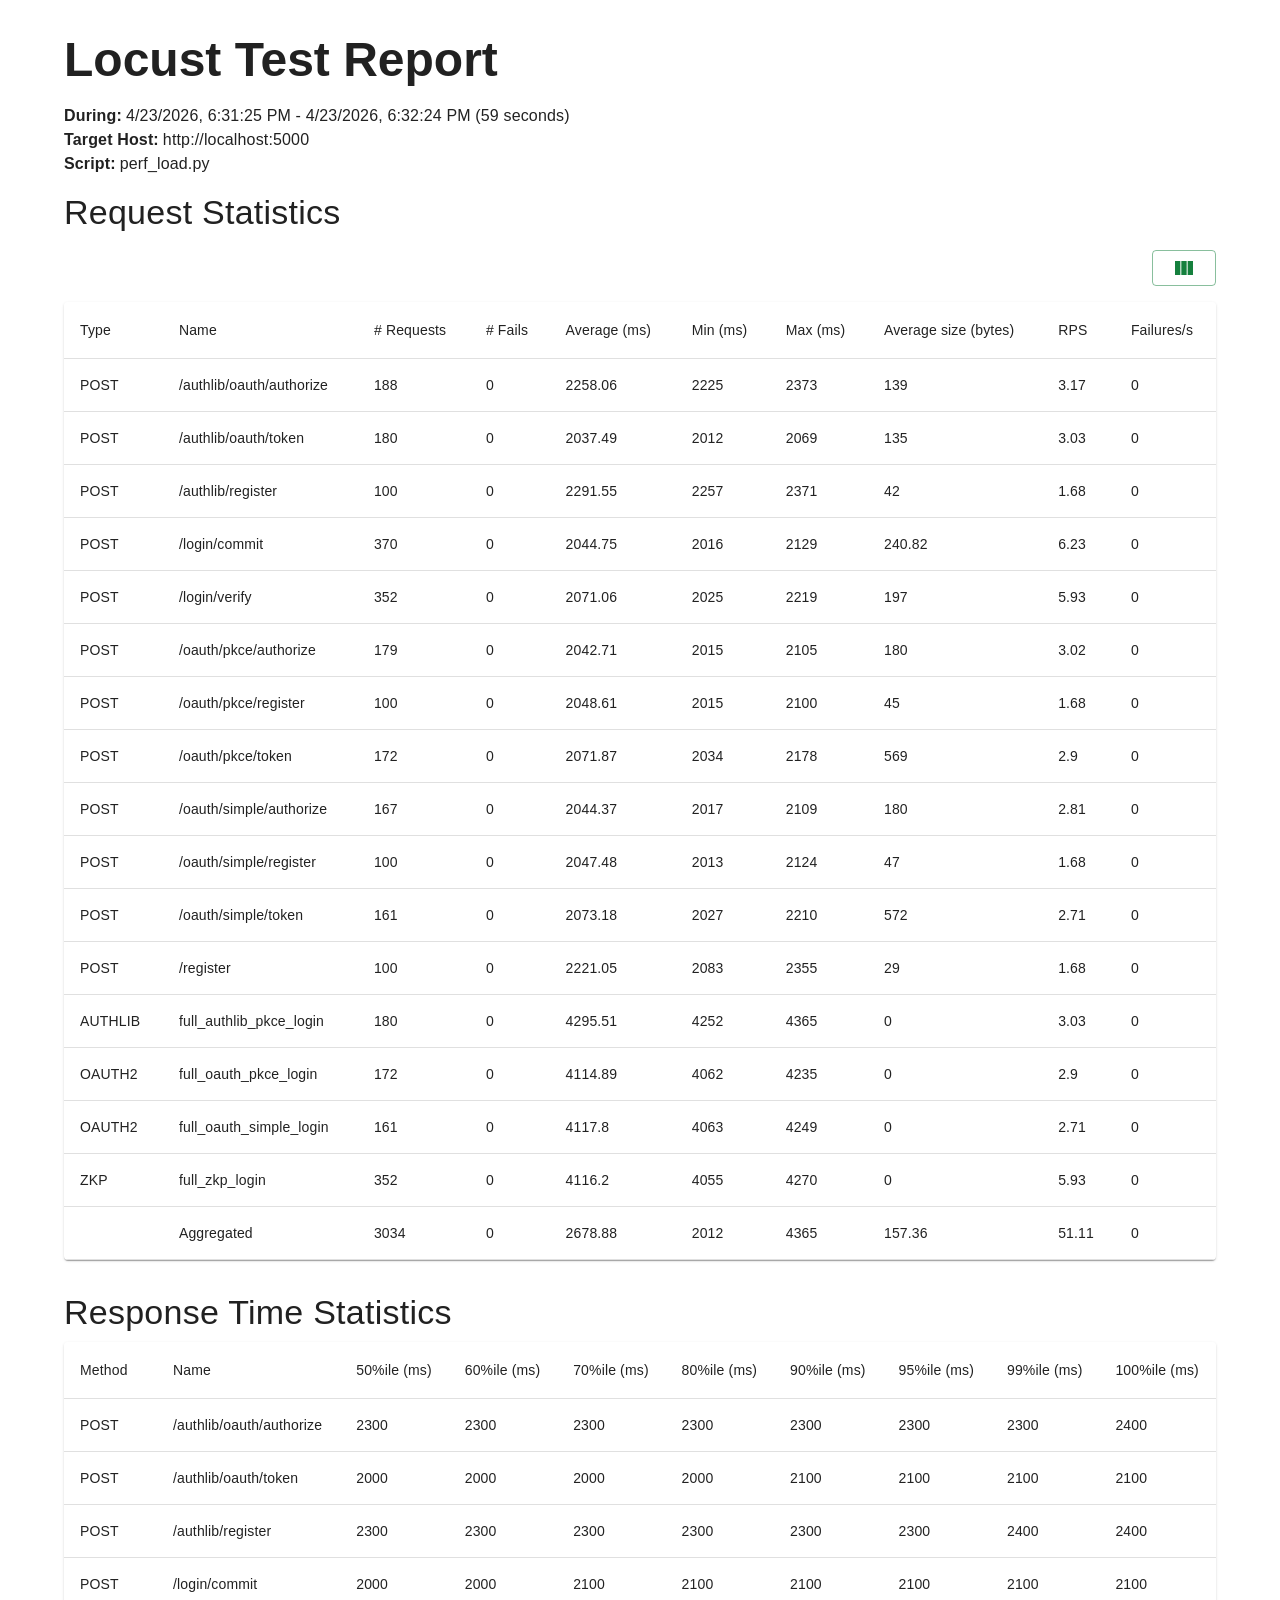
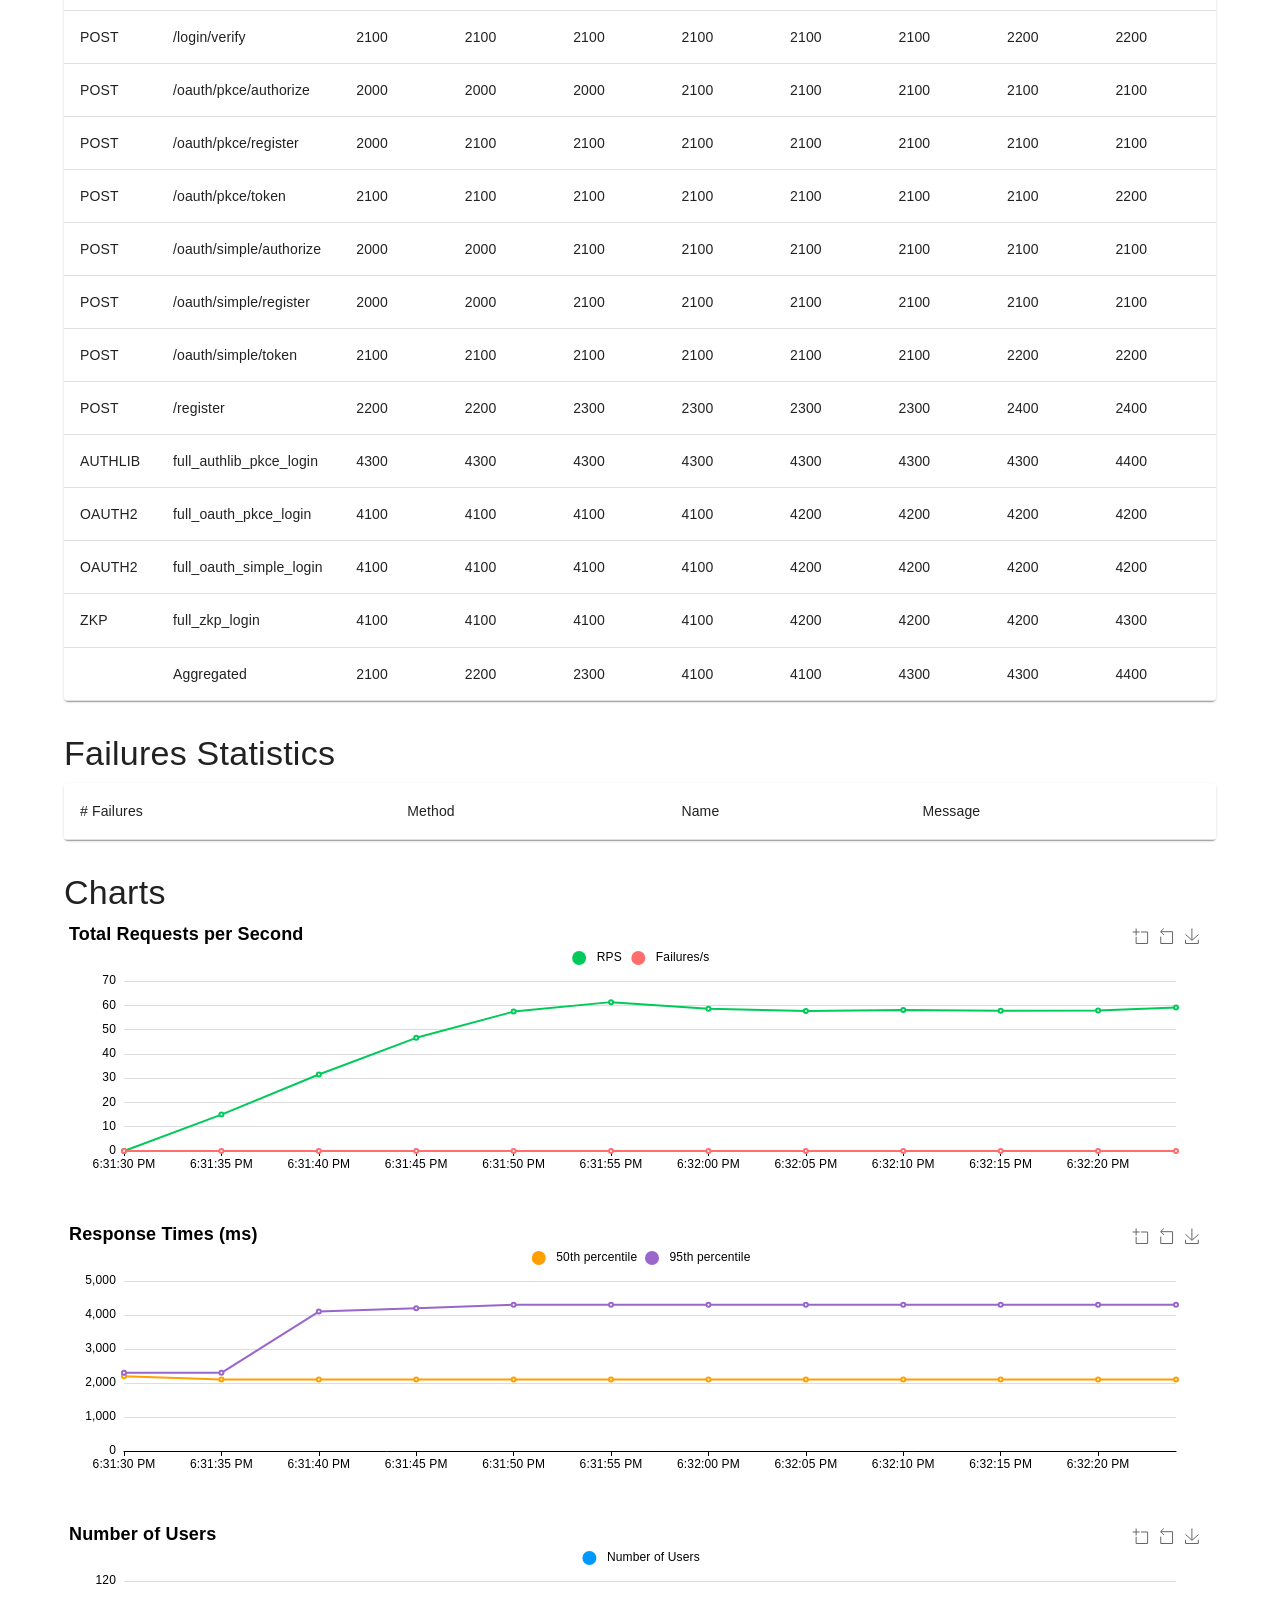
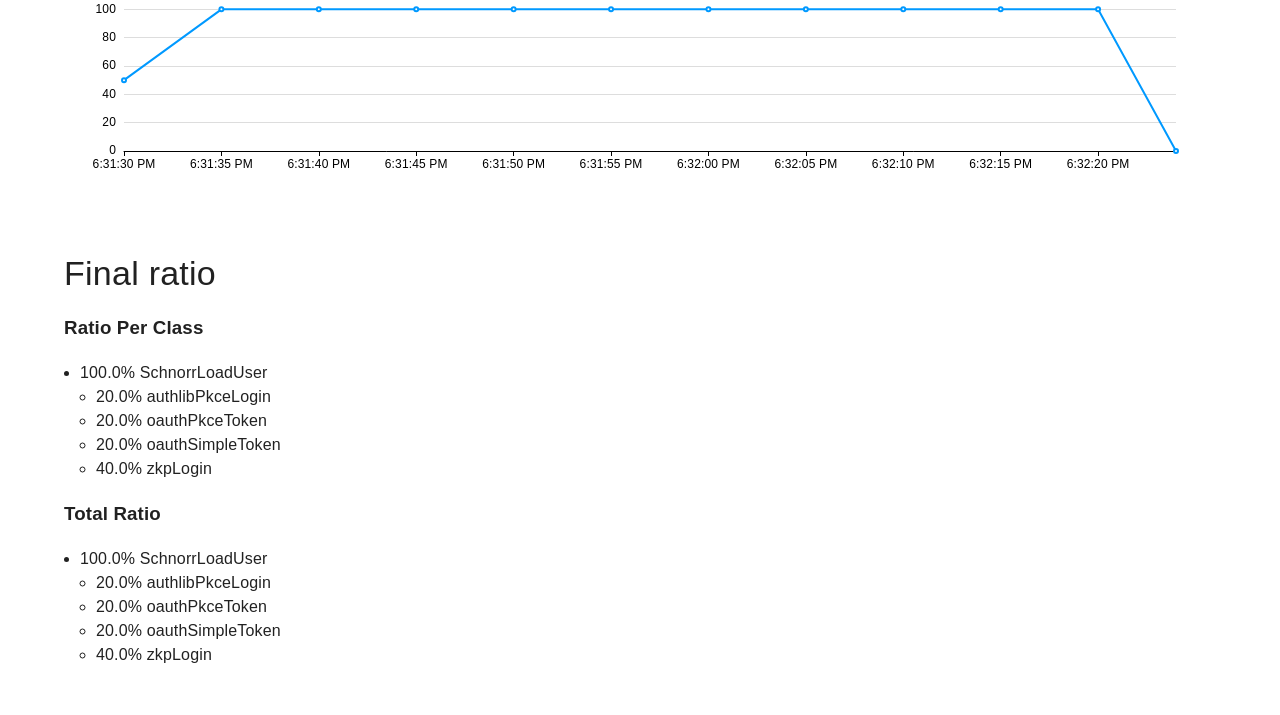
==== locust_report.html @ ce1e46da "Add perf report, tests, and server updates Add Locust HTML report and benchmarking script (locust_re" ====
<!DOCTYPE html>
<html lang="en">
  
  <head>
    <meta charset="utf-8" />
    <link rel="shortcut icon" href="../../assets/favicon-light.png" media="(prefers-color-scheme: light)">
    <link rel="shortcut icon" href="../../assets/favicon-dark.png" media="(prefers-color-scheme: dark)">
    <meta name="viewport" content="width=device-width, initial-scale=1" />
    <meta name="theme-color" content="#000000" />

    <title>Locust</title>
    <script type="module" crossorigin>var e=Object.create,t=Object.defineProperty,n=Object.getOwnPropertyDescriptor,r=Object.getOwnPropertyNames,i=Object.getPrototypeOf,o=Object.prototype.hasOwnProperty,a=(e,t)=>()=>(t||e((t={exports:{}}).exports,t),t.exports),s=(e,n)=>{let r={};for(var i in e)t(r,i,{get:e[i],enumerable:!0});return n||t(r,Symbol.toStringTag,{value:"Module"}),r},l=(a,s,l)=>(l=null!=a?e(i(a)):{},((e,i,a,s)=>{if(i&&"object"==typeof i||"function"==typeof i)for(var l,u=r(i),c=0,d=u.length;c<d;c++)l=u[c],o.call(e,l)||l===a||t(e,l,{get:(e=>i[e]).bind(null,l),enumerable:!(s=n(i,l))||s.enumerable});return e})(!s&&a&&a.__esModule?l:t(l,"default",{value:a,enumerable:!0}),a));!function(){const e=document.createElement("link").relList;if(!(e&&e.supports&&e.supports("modulepreload"))){for(const e of document.querySelectorAll('link[rel="modulepreload"]'))t(e);new MutationObserver(e=>{for(const n of e)if("childList"===n.type)for(const e of n.addedNodes)"LINK"===e.tagName&&"modulepreload"===e.rel&&t(e)}).observe(document,{childList:!0,subtree:!0})}function t(e){if(e.ep)return;e.ep=!0;const t=function(e){const t={};return e.integrity&&(t.integrity=e.integrity),e.referrerPolicy&&(t.referrerPolicy=e.referrerPolicy),"use-credentials"===e.crossOrigin?t.credentials="include":"anonymous"===e.crossOrigin?t.credentials="omit":t.credentials="same-origin",t}(e);fetch(e.href,t)}}();var u=a(e=>{function t(e,t){var n=e.length;e.push(t);e:for(;0<n;){var r=n-1>>>1,o=e[r];if(!(0<i(o,t)))break e;e[r]=t,e[n]=o,n=r}}function n(e){return 0===e.length?null:e[0]}function r(e){if(0===e.length)return null;var t=e[0],n=e.pop();if(n!==t){e[0]=n;e:for(var r=0,o=e.length,a=o>>>1;r<a;){var s=2*(r+1)-1,l=e[s],u=s+1,c=e[u];if(0>i(l,n))u<o&&0>i(c,l)?(e[r]=c,e[u]=n,r=u):(e[r]=l,e[s]=n,r=s);else{if(!(u<o&&0>i(c,n)))break e;e[r]=c,e[u]=n,r=u}}}return t}function i(e,t){var n=e.sortIndex-t.sortIndex;return 0!==n?n:e.id-t.id}if(e.unstable_now=void 0,"object"==typeof performance&&"function"==typeof performance.now){var o=performance;e.unstable_now=function(){return o.now()}}else{var a=Date,s=a.now();e.unstable_now=function(){return a.now()-s}}var l=[],u=[],c=1,d=null,h=3,p=!1,f=!1,g=!1,m=!1,y="function"==typeof setTimeout?setTimeout:null,v="function"==typeof clearTimeout?clearTimeout:null,x="undefined"!=typeof setImmediate?setImmediate:null;function b(e){for(var i=n(u);null!==i;){if(null===i.callback)r(u);else{if(!(i.startTime<=e))break;r(u),i.sortIndex=i.expirationTime,t(l,i)}i=n(u)}}function _(e){if(g=!1,b(e),!f)if(null!==n(l))f=!0,S||(S=!0,w());else{var t=n(u);null!==t&&D(_,t.startTime-e)}}var w,S=!1,k=-1,C=5,T=-1;function M(){return!!m||!(e.unstable_now()-T<C)}function I(){if(m=!1,S){var t=e.unstable_now();T=t;var i=!0;try{e:{f=!1,g&&(g=!1,v(k),k=-1),p=!0;var o=h;try{t:{for(b(t),d=n(l);null!==d&&!(d.expirationTime>t&&M());){var a=d.callback;if("function"==typeof a){d.callback=null,h=d.priorityLevel;var s=a(d.expirationTime<=t);if(t=e.unstable_now(),"function"==typeof s){d.callback=s,b(t),i=!0;break t}d===n(l)&&r(l),b(t)}else r(l);d=n(l)}if(null!==d)i=!0;else{var c=n(u);null!==c&&D(_,c.startTime-t),i=!1}}break e}finally{d=null,h=o,p=!1}i=void 0}}finally{i?w():S=!1}}}if("function"==typeof x)w=function(){x(I)};else if("undefined"!=typeof MessageChannel){var P=new MessageChannel,A=P.port2;P.port1.onmessage=I,w=function(){A.postMessage(null)}}else w=function(){y(I,0)};function D(t,n){k=y(function(){t(e.unstable_now())},n)}e.unstable_IdlePriority=5,e.unstable_ImmediatePriority=1,e.unstable_LowPriority=4,e.unstable_NormalPriority=3,e.unstable_Profiling=null,e.unstable_UserBlockingPriority=2,e.unstable_cancelCallback=function(e){e.callback=null},e.unstable_forceFrameRate=function(e){0>e||125<e?console.error("forceFrameRate takes a positive int between 0 and 125, forcing frame rates higher than 125 fps is not supported"):C=0<e?Math.floor(1e3/e):5},e.unstable_getCurrentPriorityLevel=function(){return h},e.unstable_next=function(e){switch(h){case 1:case 2:case 3:var t=3;break;default:t=h}var n=h;h=t;try{return e()}finally{h=n}},e.unstable_requestPaint=function(){m=!0},e.unstable_runWithPriority=function(e,t){switch(e){case 1:case 2:case 3:case 4:case 5:break;default:e=3}var n=h;h=e;try{return t()}finally{h=n}},e.unstable_scheduleCallback=function(r,i,o){var a=e.unstable_now();switch("object"==typeof o&&null!==o?o="number"==typeof(o=o.delay)&&0<o?a+o:a:o=a,r){case 1:var s=-1;break;case 2:s=250;break;case 5:s=1073741823;break;case 4:s=1e4;break;default:s=5e3}return r={id:c++,callback:i,priorityLevel:r,startTime:o,expirationTime:s=o+s,sortIndex:-1},o>a?(r.sortIndex=o,t(u,r),null===n(l)&&r===n(u)&&(g?(v(k),k=-1):g=!0,D(_,o-a))):(r.sortIndex=s,t(l,r),f||p||(f=!0,S||(S=!0,w()))),r},e.unstable_shouldYield=M,e.unstable_wrapCallback=function(e){var t=h;return function(){var n=h;h=t;try{return e.apply(this,arguments)}finally{h=n}}}}),c=a((e,t)=>{t.exports=u()}),d=a(e=>{var t=Symbol.for("react.transitional.element"),n=Symbol.for("react.portal"),r=Symbol.for("react.fragment"),i=Symbol.for("react.strict_mode"),o=Symbol.for("react.profiler"),a=Symbol.for("react.consumer"),s=Symbol.for("react.context"),l=Symbol.for("react.forward_ref"),u=Symbol.for("react.suspense"),c=Symbol.for("react.memo"),d=Symbol.for("react.lazy"),h=Symbol.for("react.activity"),p=Symbol.iterator;var f={isMounted:function(){return!1},enqueueForceUpdate:function(){},enqueueReplaceState:function(){},enqueueSetState:function(){}},g=Object.assign,m={};function y(e,t,n){this.props=e,this.context=t,this.refs=m,this.updater=n||f}function v(){}function x(e,t,n){this.props=e,this.context=t,this.refs=m,this.updater=n||f}y.prototype.isReactComponent={},y.prototype.setState=function(e,t){if("object"!=typeof e&&"function"!=typeof e&&null!=e)throw Error("takes an object of state variables to update or a function which returns an object of state variables.");this.updater.enqueueSetState(this,e,t,"setState")},y.prototype.forceUpdate=function(e){this.updater.enqueueForceUpdate(this,e,"forceUpdate")},v.prototype=y.prototype;var b=x.prototype=new v;b.constructor=x,g(b,y.prototype),b.isPureReactComponent=!0;var _=Array.isArray;function w(){}var S={H:null,A:null,T:null,S:null},k=Object.prototype.hasOwnProperty;function C(e,n,r){var i=r.ref;return{$$typeof:t,type:e,key:n,ref:void 0!==i?i:null,props:r}}function T(e){return"object"==typeof e&&null!==e&&e.$$typeof===t}var M=/\/+/g;function I(e,t){return"object"==typeof e&&null!==e&&null!=e.key?(n=""+e.key,r={"=":"=0",":":"=2"},"$"+n.replace(/[=:]/g,function(e){return r[e]})):t.toString(36);var n,r}function P(e,r,i,o,a){var s=typeof e;"undefined"!==s&&"boolean"!==s||(e=null);var l,u,c=!1;if(null===e)c=!0;else switch(s){case"bigint":case"string":case"number":c=!0;break;case"object":switch(e.$$typeof){case t:case n:c=!0;break;case d:return P((c=e._init)(e._payload),r,i,o,a)}}if(c)return a=a(e),c=""===o?"."+I(e,0):o,_(a)?(i="",null!=c&&(i=c.replace(M,"$&/")+"/"),P(a,r,i,"",function(e){return e})):null!=a&&(T(a)&&(l=a,u=i+(null==a.key||e&&e.key===a.key?"":(""+a.key).replace(M,"$&/")+"/")+c,a=C(l.type,u,l.props)),r.push(a)),1;c=0;var h,f=""===o?".":o+":";if(_(e))for(var g=0;g<e.length;g++)c+=P(o=e[g],r,i,s=f+I(o,g),a);else if("function"==typeof(g=null===(h=e)||"object"!=typeof h?null:"function"==typeof(h=p&&h[p]||h["@@iterator"])?h:null))for(e=g.call(e),g=0;!(o=e.next()).done;)c+=P(o=o.value,r,i,s=f+I(o,g++),a);else if("object"===s){if("function"==typeof e.then)return P(function(e){switch(e.status){case"fulfilled":return e.value;case"rejected":throw e.reason;default:switch("string"==typeof e.status?e.then(w,w):(e.status="pending",e.then(function(t){"pending"===e.status&&(e.status="fulfilled",e.value=t)},function(t){"pending"===e.status&&(e.status="rejected",e.reason=t)})),e.status){case"fulfilled":return e.value;case"rejected":throw e.reason}}throw e}(e),r,i,o,a);throw r=String(e),Error("Objects are not valid as a React child (found: "+("[object Object]"===r?"object with keys {"+Object.keys(e).join(", ")+"}":r)+"). If you meant to render a collection of children, use an array instead.")}return c}function A(e,t,n){if(null==e)return e;var r=[],i=0;return P(e,r,"","",function(e){return t.call(n,e,i++)}),r}function D(e){if(-1===e._status){var t=e._result;(t=t()).then(function(t){0!==e._status&&-1!==e._status||(e._status=1,e._result=t)},function(t){0!==e._status&&-1!==e._status||(e._status=2,e._result=t)}),-1===e._status&&(e._status=0,e._result=t)}if(1===e._status)return e._result.default;throw e._result}var E="function"==typeof reportError?reportError:function(e){if("object"==typeof window&&"function"==typeof window.ErrorEvent){var t=new window.ErrorEvent("error",{bubbles:!0,cancelable:!0,message:"object"==typeof e&&null!==e&&"string"==typeof e.message?String(e.message):String(e),error:e});if(!window.dispatchEvent(t))return}else if("object"==typeof process&&"function"==typeof process.emit)return void process.emit("uncaughtException",e);console.error(e)},O={map:A,forEach:function(e,t,n){A(e,function(){t.apply(this,arguments)},n)},count:function(e){var t=0;return A(e,function(){t++}),t},toArray:function(e){return A(e,function(e){return e})||[]},only:function(e){if(!T(e))throw Error("React.Children.only expected to receive a single React element child.");return e}};e.Activity=h,e.Children=O,e.Component=y,e.Fragment=r,e.Profiler=o,e.PureComponent=x,e.StrictMode=i,e.Suspense=u,e.__CLIENT_INTERNALS_DO_NOT_USE_OR_WARN_USERS_THEY_CANNOT_UPGRADE=S,e.__COMPILER_RUNTIME={__proto__:null,c:function(e){return S.H.useMemoCache(e)}},e.cache=function(e){return function(){return e.apply(null,arguments)}},e.cacheSignal=function(){return null},e.cloneElement=function(e,t,n){if(null==e)throw Error("The argument must be a React element, but you passed "+e+".");var r=g({},e.props),i=e.key;if(null!=t)for(o in void 0!==t.key&&(i=""+t.key),t)!k.call(t,o)||"key"===o||"__self"===o||"__source"===o||"ref"===o&&void 0===t.ref||(r[o]=t[o]);var o=arguments.length-2;if(1===o)r.children=n;else if(1<o){for(var a=Array(o),s=0;s<o;s++)a[s]=arguments[s+2];r.children=a}return C(e.type,i,r)},e.createContext=function(e){return(e={$$typeof:s,_currentValue:e,_currentValue2:e,_threadCount:0,Provider:null,Consumer:null}).Provider=e,e.Consumer={$$typeof:a,_context:e},e},e.createElement=function(e,t,n){var r,i={},o=null;if(null!=t)for(r in void 0!==t.key&&(o=""+t.key),t)k.call(t,r)&&"key"!==r&&"__self"!==r&&"__source"!==r&&(i[r]=t[r]);var a=arguments.length-2;if(1===a)i.children=n;else if(1<a){for(var s=Array(a),l=0;l<a;l++)s[l]=arguments[l+2];i.children=s}if(e&&e.defaultProps)for(r in a=e.defaultProps)void 0===i[r]&&(i[r]=a[r]);return C(e,o,i)},e.createRef=function(){return{current:null}},e.forwardRef=function(e){return{$$typeof:l,render:e}},e.isValidElement=T,e.lazy=function(e){return{$$typeof:d,_payload:{_status:-1,_result:e},_init:D}},e.memo=function(e,t){return{$$typeof:c,type:e,compare:void 0===t?null:t}},e.startTransition=function(e){var t=S.T,n={};S.T=n;try{var r=e(),i=S.S;null!==i&&i(n,r),"object"==typeof r&&null!==r&&"function"==typeof r.then&&r.then(w,E)}catch(o){E(o)}finally{null!==t&&null!==n.types&&(t.types=n.types),S.T=t}},e.unstable_useCacheRefresh=function(){return S.H.useCacheRefresh()},e.use=function(e){return S.H.use(e)},e.useActionState=function(e,t,n){return S.H.useActionState(e,t,n)},e.useCallback=function(e,t){return S.H.useCallback(e,t)},e.useContext=function(e){return S.H.useContext(e)},e.useDebugValue=function(){},e.useDeferredValue=function(e,t){return S.H.useDeferredValue(e,t)},e.useEffect=function(e,t){return S.H.useEffect(e,t)},e.useEffectEvent=function(e){return S.H.useEffectEvent(e)},e.useId=function(){return S.H.useId()},e.useImperativeHandle=function(e,t,n){return S.H.useImperativeHandle(e,t,n)},e.useInsertionEffect=function(e,t){return S.H.useInsertionEffect(e,t)},e.useLayoutEffect=function(e,t){return S.H.useLayoutEffect(e,t)},e.useMemo=function(e,t){return S.H.useMemo(e,t)},e.useOptimistic=function(e,t){return S.H.useOptimistic(e,t)},e.useReducer=function(e,t,n){return S.H.useReducer(e,t,n)},e.useRef=function(e){return S.H.useRef(e)},e.useState=function(e){return S.H.useState(e)},e.useSyncExternalStore=function(e,t,n){return S.H.useSyncExternalStore(e,t,n)},e.useTransition=function(){return S.H.useTransition()},e.version="19.2.3"}),h=a((e,t)=>{t.exports=d()}),p=a(e=>{var t=h();function n(e){var t="https://react.dev/errors/"+e;if(1<arguments.length){t+="?args[]="+encodeURIComponent(arguments[1]);for(var n=2;n<arguments.length;n++)t+="&args[]="+encodeURIComponent(arguments[n])}return"Minified React error #"+e+"; visit "+t+" for the full message or use the non-minified dev environment for full errors and additional helpful warnings."}function r(){}var i={d:{f:r,r:function(){throw Error(n(522))},D:r,C:r,L:r,m:r,X:r,S:r,M:r},p:0,findDOMNode:null},o=Symbol.for("react.portal");var a=t.__CLIENT_INTERNALS_DO_NOT_USE_OR_WARN_USERS_THEY_CANNOT_UPGRADE;function s(e,t){return"font"===e?"":"string"==typeof t?"use-credentials"===t?t:"":void 0}e.__DOM_INTERNALS_DO_NOT_USE_OR_WARN_USERS_THEY_CANNOT_UPGRADE=i,e.createPortal=function(e,t){var r=2<arguments.length&&void 0!==arguments[2]?arguments[2]:null;if(!t||1!==t.nodeType&&9!==t.nodeType&&11!==t.nodeType)throw Error(n(299));return function(e,t,n){var r=3<arguments.length&&void 0!==arguments[3]?arguments[3]:null;return{$$typeof:o,key:null==r?null:""+r,children:e,containerInfo:t,implementation:n}}(e,t,null,r)},e.flushSync=function(e){var t=a.T,n=i.p;try{if(a.T=null,i.p=2,e)return e()}finally{a.T=t,i.p=n,i.d.f()}},e.preconnect=function(e,t){"string"==typeof e&&(t?t="string"==typeof(t=t.crossOrigin)?"use-credentials"===t?t:"":void 0:t=null,i.d.C(e,t))},e.prefetchDNS=function(e){"string"==typeof e&&i.d.D(e)},e.preinit=function(e,t){if("string"==typeof e&&t&&"string"==typeof t.as){var n=t.as,r=s(n,t.crossOrigin),o="string"==typeof t.integrity?t.integrity:void 0,a="string"==typeof t.fetchPriority?t.fetchPriority:void 0;"style"===n?i.d.S(e,"string"==typeof t.precedence?t.precedence:void 0,{crossOrigin:r,integrity:o,fetchPriority:a}):"script"===n&&i.d.X(e,{crossOrigin:r,integrity:o,fetchPriority:a,nonce:"string"==typeof t.nonce?t.nonce:void 0})}},e.preinitModule=function(e,t){if("string"==typeof e)if("object"==typeof t&&null!==t){if(null==t.as||"script"===t.as){var n=s(t.as,t.crossOrigin);i.d.M(e,{crossOrigin:n,integrity:"string"==typeof t.integrity?t.integrity:void 0,nonce:"string"==typeof t.nonce?t.nonce:void 0})}}else t??i.d.M(e)},e.preload=function(e,t){if("string"==typeof e&&"object"==typeof t&&null!==t&&"string"==typeof t.as){var n=t.as,r=s(n,t.crossOrigin);i.d.L(e,n,{crossOrigin:r,integrity:"string"==typeof t.integrity?t.integrity:void 0,nonce:"string"==typeof t.nonce?t.nonce:void 0,type:"string"==typeof t.type?t.type:void 0,fetchPriority:"string"==typeof t.fetchPriority?t.fetchPriority:void 0,referrerPolicy:"string"==typeof t.referrerPolicy?t.referrerPolicy:void 0,imageSrcSet:"string"==typeof t.imageSrcSet?t.imageSrcSet:void 0,imageSizes:"string"==typeof t.imageSizes?t.imageSizes:void 0,media:"string"==typeof t.media?t.media:void 0})}},e.preloadModule=function(e,t){if("string"==typeof e)if(t){var n=s(t.as,t.crossOrigin);i.d.m(e,{as:"string"==typeof t.as&&"script"!==t.as?t.as:void 0,crossOrigin:n,integrity:"string"==typeof t.integrity?t.integrity:void 0})}else i.d.m(e)},e.requestFormReset=function(e){i.d.r(e)},e.unstable_batchedUpdates=function(e,t){return e(t)},e.useFormState=function(e,t,n){return a.H.useFormState(e,t,n)},e.useFormStatus=function(){return a.H.useHostTransitionStatus()},e.version="19.2.3"}),f=a((e,t)=>{!function e(){if("undefined"!=typeof __REACT_DEVTOOLS_GLOBAL_HOOK__&&"function"==typeof __REACT_DEVTOOLS_GLOBAL_HOOK__.checkDCE)try{__REACT_DEVTOOLS_GLOBAL_HOOK__.checkDCE(e)}catch(t){console.error(t)}}(),t.exports=p()}),g=a(e=>{var t=c(),n=h(),r=f();function i(e){var t="https://react.dev/errors/"+e;if(1<arguments.length){t+="?args[]="+encodeURIComponent(arguments[1]);for(var n=2;n<arguments.length;n++)t+="&args[]="+encodeURIComponent(arguments[n])}return"Minified React error #"+e+"; visit "+t+" for the full message or use the non-minified dev environment for full errors and additional helpful warnings."}function o(e){var t=e,n=e;if(e.alternate)for(;t.return;)t=t.return;else{e=t;do{!!(4098&(t=e).flags)&&(n=t.return),e=t.return}while(e)}return 3===t.tag?n:null}function a(e){if(13===e.tag){var t=e.memoizedState;if(null===t&&(null!==(e=e.alternate)&&(t=e.memoizedState)),null!==t)return t.dehydrated}return null}function s(e){if(31===e.tag){var t=e.memoizedState;if(null===t&&(null!==(e=e.alternate)&&(t=e.memoizedState)),null!==t)return t.dehydrated}return null}function l(e){if(o(e)!==e)throw Error(i(188))}function u(e){var t=e.tag;if(5===t||26===t||27===t||6===t)return e;for(e=e.child;null!==e;){if(null!==(t=u(e)))return t;e=e.sibling}return null}var d=Object.assign,p=Symbol.for("react.element"),g=Symbol.for("react.transitional.element"),m=Symbol.for("react.portal"),y=Symbol.for("react.fragment"),v=Symbol.for("react.strict_mode"),x=Symbol.for("react.profiler"),b=Symbol.for("react.consumer"),_=Symbol.for("react.context"),w=Symbol.for("react.forward_ref"),S=Symbol.for("react.suspense"),k=Symbol.for("react.suspense_list"),C=Symbol.for("react.memo"),T=Symbol.for("react.lazy"),M=Symbol.for("react.activity"),I=Symbol.for("react.memo_cache_sentinel"),P=Symbol.iterator;function A(e){return null===e||"object"!=typeof e?null:"function"==typeof(e=P&&e[P]||e["@@iterator"])?e:null}var D=Symbol.for("react.client.reference");function E(e){if(null==e)return null;if("function"==typeof e)return e.$$typeof===D?null:e.displayName||e.name||null;if("string"==typeof e)return e;switch(e){case y:return"Fragment";case x:return"Profiler";case v:return"StrictMode";case S:return"Suspense";case k:return"SuspenseList";case M:return"Activity"}if("object"==typeof e)switch(e.$$typeof){case m:return"Portal";case _:return e.displayName||"Context";case b:return(e._context.displayName||"Context")+".Consumer";case w:var t=e.render;return(e=e.displayName)||(e=""!==(e=t.displayName||t.name||"")?"ForwardRef("+e+")":"ForwardRef"),e;case C:return null!==(t=e.displayName||null)?t:E(e.type)||"Memo";case T:t=e._payload,e=e._init;try{return E(e(t))}catch(n){}}return null}var O=Array.isArray,R=n.__CLIENT_INTERNALS_DO_NOT_USE_OR_WARN_USERS_THEY_CANNOT_UPGRADE,L=r.__DOM_INTERNALS_DO_NOT_USE_OR_WARN_USERS_THEY_CANNOT_UPGRADE,z={pending:!1,data:null,method:null,action:null},N=[],B=-1;function F(e){return{current:e}}function $(e){0>B||(e.current=N[B],N[B]=null,B--)}function V(e,t){B++,N[B]=e.current,e.current=t}var H,W,j=F(null),G=F(null),U=F(null),X=F(null);function q(e,t){switch(V(U,t),V(G,e),V(j,null),t.nodeType){case 9:case 11:e=(e=t.documentElement)&&(e=e.namespaceURI)?yd(e):0;break;default:if(e=t.tagName,t=t.namespaceURI)e=vd(t=yd(t),e);else switch(e){case"svg":e=1;break;case"math":e=2;break;default:e=0}}$(j),V(j,e)}function Y(){$(j),$(G),$(U)}function Z(e){null!==e.memoizedState&&V(X,e);var t=j.current,n=vd(t,e.type);t!==n&&(V(G,e),V(j,n))}function K(e){G.current===e&&($(j),$(G)),X.current===e&&($(X),ch._currentValue=z)}function Q(e){if(void 0===H)try{throw Error()}catch(n){var t=n.stack.trim().match(/\n( *(at )?)/);H=t&&t[1]||"",W=-1<n.stack.indexOf("\n    at")?" (<anonymous>)":-1<n.stack.indexOf("@")?"@unknown:0:0":""}return"\n"+H+e+W}var J=!1;function ee(e,t){if(!e||J)return"";J=!0;var n=Error.prepareStackTrace;Error.prepareStackTrace=void 0;try{var r={DetermineComponentFrameRoot:function(){try{if(t){var n=function(){throw Error()};if(Object.defineProperty(n.prototype,"props",{set:function(){throw Error()}}),"object"==typeof Reflect&&Reflect.construct){try{Reflect.construct(n,[])}catch(i){var r=i}Reflect.construct(e,[],n)}else{try{n.call()}catch(o){r=o}e.call(n.prototype)}}else{try{throw Error()}catch(a){r=a}(n=e())&&"function"==typeof n.catch&&n.catch(function(){})}}catch(s){if(s&&r&&"string"==typeof s.stack)return[s.stack,r.stack]}return[null,null]}};r.DetermineComponentFrameRoot.displayName="DetermineComponentFrameRoot";var i=Object.getOwnPropertyDescriptor(r.DetermineComponentFrameRoot,"name");i&&i.configurable&&Object.defineProperty(r.DetermineComponentFrameRoot,"name",{value:"DetermineComponentFrameRoot"});var o=r.DetermineComponentFrameRoot(),a=o[0],s=o[1];if(a&&s){var l=a.split("\n"),u=s.split("\n");for(i=r=0;r<l.length&&!l[r].includes("DetermineComponentFrameRoot");)r++;for(;i<u.length&&!u[i].includes("DetermineComponentFrameRoot");)i++;if(r===l.length||i===u.length)for(r=l.length-1,i=u.length-1;1<=r&&0<=i&&l[r]!==u[i];)i--;for(;1<=r&&0<=i;r--,i--)if(l[r]!==u[i]){if(1!==r||1!==i)do{if(r--,0>--i||l[r]!==u[i]){var c="\n"+l[r].replace(" at new "," at ");return e.displayName&&c.includes("<anonymous>")&&(c=c.replace("<anonymous>",e.displayName)),c}}while(1<=r&&0<=i);break}}}finally{J=!1,Error.prepareStackTrace=n}return(n=e?e.displayName||e.name:"")?Q(n):""}function te(e,t){switch(e.tag){case 26:case 27:case 5:return Q(e.type);case 16:return Q("Lazy");case 13:return e.child!==t&&null!==t?Q("Suspense Fallback"):Q("Suspense");case 19:return Q("SuspenseList");case 0:case 15:return ee(e.type,!1);case 11:return ee(e.type.render,!1);case 1:return ee(e.type,!0);case 31:return Q("Activity");default:return""}}function ne(e){try{var t="",n=null;do{t+=te(e,n),n=e,e=e.return}while(e);return t}catch(r){return"\nError generating stack: "+r.message+"\n"+r.stack}}var re=Object.prototype.hasOwnProperty,ie=t.unstable_scheduleCallback,oe=t.unstable_cancelCallback,ae=t.unstable_shouldYield,se=t.unstable_requestPaint,le=t.unstable_now,ue=t.unstable_getCurrentPriorityLevel,ce=t.unstable_ImmediatePriority,de=t.unstable_UserBlockingPriority,he=t.unstable_NormalPriority,pe=t.unstable_LowPriority,fe=t.unstable_IdlePriority,ge=t.log,me=t.unstable_setDisableYieldValue,ye=null,ve=null;function xe(e){if("function"==typeof ge&&me(e),ve&&"function"==typeof ve.setStrictMode)try{ve.setStrictMode(ye,e)}catch(t){}}var be=Math.clz32?Math.clz32:function(e){return 0===(e>>>=0)?32:31-(_e(e)/we|0)|0},_e=Math.log,we=Math.LN2;var Se=256,ke=262144,Ce=4194304;function Te(e){var t=42&e;if(0!==t)return t;switch(e&-e){case 1:return 1;case 2:return 2;case 4:return 4;case 8:return 8;case 16:return 16;case 32:return 32;case 64:return 64;case 128:return 128;case 256:case 512:case 1024:case 2048:case 4096:case 8192:case 16384:case 32768:case 65536:case 131072:return 261888&e;case 262144:case 524288:case 1048576:case 2097152:return 3932160&e;case 4194304:case 8388608:case 16777216:case 33554432:return 62914560&e;case 67108864:return 67108864;case 134217728:return 134217728;case 268435456:return 268435456;case 536870912:return 536870912;case 1073741824:return 0;default:return e}}function Me(e,t,n){var r=e.pendingLanes;if(0===r)return 0;var i=0,o=e.suspendedLanes,a=e.pingedLanes;e=e.warmLanes;var s=134217727&r;return 0!==s?0!==(r=s&~o)?i=Te(r):0!==(a&=s)?i=Te(a):n||0!==(n=s&~e)&&(i=Te(n)):0!==(s=r&~o)?i=Te(s):0!==a?i=Te(a):n||0!==(n=r&~e)&&(i=Te(n)),0===i?0:0!==t&&t!==i&&0===(t&o)&&((o=i&-i)>=(n=t&-t)||32===o&&4194048&n)?t:i}function Ie(e,t){return 0===(e.pendingLanes&~(e.suspendedLanes&~e.pingedLanes)&t)}function Pe(e,t){switch(e){case 1:case 2:case 4:case 8:case 64:return t+250;case 16:case 32:case 128:case 256:case 512:case 1024:case 2048:case 4096:case 8192:case 16384:case 32768:case 65536:case 131072:case 262144:case 524288:case 1048576:case 2097152:return t+5e3;default:return-1}}function Ae(){var e=Ce;return!(62914560&(Ce<<=1))&&(Ce=4194304),e}function De(e){for(var t=[],n=0;31>n;n++)t.push(e);return t}function Ee(e,t){e.pendingLanes|=t,268435456!==t&&(e.suspendedLanes=0,e.pingedLanes=0,e.warmLanes=0)}function Oe(e,t,n){e.pendingLanes|=t,e.suspendedLanes&=~t;var r=31-be(t);e.entangledLanes|=t,e.entanglements[r]=1073741824|e.entanglements[r]|261930&n}function Re(e,t){var n=e.entangledLanes|=t;for(e=e.entanglements;n;){var r=31-be(n),i=1<<r;i&t|e[r]&t&&(e[r]|=t),n&=~i}}function Le(e,t){var n=t&-t;return 0!==((n=42&n?1:ze(n))&(e.suspendedLanes|t))?0:n}function ze(e){switch(e){case 2:e=1;break;case 8:e=4;break;case 32:e=16;break;case 256:case 512:case 1024:case 2048:case 4096:case 8192:case 16384:case 32768:case 65536:case 131072:case 262144:case 524288:case 1048576:case 2097152:case 4194304:case 8388608:case 16777216:case 33554432:e=128;break;case 268435456:e=134217728;break;default:e=0}return e}function Ne(e){return 2<(e&=-e)?8<e?134217727&e?32:268435456:8:2}function Be(){var e=L.p;return 0!==e?e:void 0===(e=window.event)?32:kh(e.type)}function Fe(e,t){var n=L.p;try{return L.p=e,t()}finally{L.p=n}}var $e=Math.random().toString(36).slice(2),Ve="__reactFiber$"+$e,He="__reactProps$"+$e,We="__reactContainer$"+$e,je="__reactEvents$"+$e,Ge="__reactListeners$"+$e,Ue="__reactHandles$"+$e,Xe="__reactResources$"+$e,qe="__reactMarker$"+$e;function Ye(e){delete e[Ve],delete e[He],delete e[je],delete e[Ge],delete e[Ue]}function Ze(e){var t=e[Ve];if(t)return t;for(var n=e.parentNode;n;){if(t=n[We]||n[Ve]){if(n=t.alternate,null!==t.child||null!==n&&null!==n.child)for(e=zd(e);null!==e;){if(n=e[Ve])return n;e=zd(e)}return t}n=(e=n).parentNode}return null}function Ke(e){if(e=e[Ve]||e[We]){var t=e.tag;if(5===t||6===t||13===t||31===t||26===t||27===t||3===t)return e}return null}function Qe(e){var t=e.tag;if(5===t||26===t||27===t||6===t)return e.stateNode;throw Error(i(33))}function Je(e){var t=e[Xe];return t||(t=e[Xe]={hoistableStyles:new Map,hoistableScripts:new Map}),t}function et(e){e[qe]=!0}var tt=new Set,nt={};function rt(e,t){it(e,t),it(e+"Capture",t)}function it(e,t){for(nt[e]=t,e=0;e<t.length;e++)tt.add(t[e])}var ot=RegExp("^[:A-Z_a-z\\u00C0-\\u00D6\\u00D8-\\u00F6\\u00F8-\\u02FF\\u0370-\\u037D\\u037F-\\u1FFF\\u200C-\\u200D\\u2070-\\u218F\\u2C00-\\u2FEF\\u3001-\\uD7FF\\uF900-\\uFDCF\\uFDF0-\\uFFFD][:A-Z_a-z\\u00C0-\\u00D6\\u00D8-\\u00F6\\u00F8-\\u02FF\\u0370-\\u037D\\u037F-\\u1FFF\\u200C-\\u200D\\u2070-\\u218F\\u2C00-\\u2FEF\\u3001-\\uD7FF\\uF900-\\uFDCF\\uFDF0-\\uFFFD\\-.0-9\\u00B7\\u0300-\\u036F\\u203F-\\u2040]*$"),at={},st={};function lt(e,t,n){if(i=t,re.call(st,i)||!re.call(at,i)&&(ot.test(i)?st[i]=!0:(at[i]=!0,0)))if(null===n)e.removeAttribute(t);else{switch(typeof n){case"undefined":case"function":case"symbol":return void e.removeAttribute(t);case"boolean":var r=t.toLowerCase().slice(0,5);if("data-"!==r&&"aria-"!==r)return void e.removeAttribute(t)}e.setAttribute(t,""+n)}var i}function ut(e,t,n){if(null===n)e.removeAttribute(t);else{switch(typeof n){case"undefined":case"function":case"symbol":case"boolean":return void e.removeAttribute(t)}e.setAttribute(t,""+n)}}function ct(e,t,n,r){if(null===r)e.removeAttribute(n);else{switch(typeof r){case"undefined":case"function":case"symbol":case"boolean":return void e.removeAttribute(n)}e.setAttributeNS(t,n,""+r)}}function dt(e){switch(typeof e){case"bigint":case"boolean":case"number":case"string":case"undefined":case"object":return e;default:return""}}function ht(e){var t=e.type;return(e=e.nodeName)&&"input"===e.toLowerCase()&&("checkbox"===t||"radio"===t)}function pt(e){if(!e._valueTracker){var t=ht(e)?"checked":"value";e._valueTracker=function(e,t,n){var r=Object.getOwnPropertyDescriptor(e.constructor.prototype,t);if(!e.hasOwnProperty(t)&&void 0!==r&&"function"==typeof r.get&&"function"==typeof r.set){var i=r.get,o=r.set;return Object.defineProperty(e,t,{configurable:!0,get:function(){return i.call(this)},set:function(e){n=""+e,o.call(this,e)}}),Object.defineProperty(e,t,{enumerable:r.enumerable}),{getValue:function(){return n},setValue:function(e){n=""+e},stopTracking:function(){e._valueTracker=null,delete e[t]}}}}(e,t,""+e[t])}}function ft(e){if(!e)return!1;var t=e._valueTracker;if(!t)return!0;var n=t.getValue(),r="";return e&&(r=ht(e)?e.checked?"true":"false":e.value),(e=r)!==n&&(t.setValue(e),!0)}function gt(e){if(void 0===(e=e||("undefined"!=typeof document?document:void 0)))return null;try{return e.activeElement||e.body}catch(Cy){return e.body}}var mt=/[\n"\\]/g;function yt(e){return e.replace(mt,function(e){return"\\"+e.charCodeAt(0).toString(16)+" "})}function vt(e,t,n,r,i,o,a,s){e.name="",null!=a&&"function"!=typeof a&&"symbol"!=typeof a&&"boolean"!=typeof a?e.type=a:e.removeAttribute("type"),null!=t?"number"===a?(0===t&&""===e.value||e.value!=t)&&(e.value=""+dt(t)):e.value!==""+dt(t)&&(e.value=""+dt(t)):"submit"!==a&&"reset"!==a||e.removeAttribute("value"),null!=t?bt(e,a,dt(t)):null!=n?bt(e,a,dt(n)):null!=r&&e.removeAttribute("value"),null==i&&null!=o&&(e.defaultChecked=!!o),null!=i&&(e.checked=i&&"function"!=typeof i&&"symbol"!=typeof i),null!=s&&"function"!=typeof s&&"symbol"!=typeof s&&"boolean"!=typeof s?e.name=""+dt(s):e.removeAttribute("name")}function xt(e,t,n,r,i,o,a,s){if(null!=o&&"function"!=typeof o&&"symbol"!=typeof o&&"boolean"!=typeof o&&(e.type=o),null!=t||null!=n){if(("submit"===o||"reset"===o)&&null==t)return void pt(e);n=null!=n?""+dt(n):"",t=null!=t?""+dt(t):n,s||t===e.value||(e.value=t),e.defaultValue=t}r="function"!=typeof(r=null!=r?r:i)&&"symbol"!=typeof r&&!!r,e.checked=s?e.checked:!!r,e.defaultChecked=!!r,null!=a&&"function"!=typeof a&&"symbol"!=typeof a&&"boolean"!=typeof a&&(e.name=a),pt(e)}function bt(e,t,n){"number"===t&&gt(e.ownerDocument)===e||e.defaultValue===""+n||(e.defaultValue=""+n)}function _t(e,t,n,r){if(e=e.options,t){t={};for(var i=0;i<n.length;i++)t["$"+n[i]]=!0;for(n=0;n<e.length;n++)i=t.hasOwnProperty("$"+e[n].value),e[n].selected!==i&&(e[n].selected=i),i&&r&&(e[n].defaultSelected=!0)}else{for(n=""+dt(n),t=null,i=0;i<e.length;i++){if(e[i].value===n)return e[i].selected=!0,void(r&&(e[i].defaultSelected=!0));null!==t||e[i].disabled||(t=e[i])}null!==t&&(t.selected=!0)}}function wt(e,t,n){null==t||((t=""+dt(t))!==e.value&&(e.value=t),null!=n)?e.defaultValue=null!=n?""+dt(n):"":e.defaultValue!==t&&(e.defaultValue=t)}function St(e,t,n,r){if(null==t){if(null!=r){if(null!=n)throw Error(i(92));if(O(r)){if(1<r.length)throw Error(i(93));r=r[0]}n=r}n??="",t=n}n=dt(t),e.defaultValue=n,(r=e.textContent)===n&&""!==r&&null!==r&&(e.value=r),pt(e)}function kt(e,t){if(t){var n=e.firstChild;if(n&&n===e.lastChild&&3===n.nodeType)return void(n.nodeValue=t)}e.textContent=t}var Ct=new Set("animationIterationCount aspectRatio borderImageOutset borderImageSlice borderImageWidth boxFlex boxFlexGroup boxOrdinalGroup columnCount columns flex flexGrow flexPositive flexShrink flexNegative flexOrder gridArea gridRow gridRowEnd gridRowSpan gridRowStart gridColumn gridColumnEnd gridColumnSpan gridColumnStart fontWeight lineClamp lineHeight opacity order orphans scale tabSize widows zIndex zoom fillOpacity floodOpacity stopOpacity strokeDasharray strokeDashoffset strokeMiterlimit strokeOpacity strokeWidth MozAnimationIterationCount MozBoxFlex MozBoxFlexGroup MozLineClamp msAnimationIterationCount msFlex msZoom msFlexGrow msFlexNegative msFlexOrder msFlexPositive msFlexShrink msGridColumn msGridColumnSpan msGridRow msGridRowSpan WebkitAnimationIterationCount WebkitBoxFlex WebKitBoxFlexGroup WebkitBoxOrdinalGroup WebkitColumnCount WebkitColumns WebkitFlex WebkitFlexGrow WebkitFlexPositive WebkitFlexShrink WebkitLineClamp".split(" "));function Tt(e,t,n){var r=0===t.indexOf("--");null==n||"boolean"==typeof n||""===n?r?e.setProperty(t,""):"float"===t?e.cssFloat="":e[t]="":r?e.setProperty(t,n):"number"!=typeof n||0===n||Ct.has(t)?"float"===t?e.cssFloat=n:e[t]=(""+n).trim():e[t]=n+"px"}function Mt(e,t,n){if(null!=t&&"object"!=typeof t)throw Error(i(62));if(e=e.style,null!=n){for(var r in n)!n.hasOwnProperty(r)||null!=t&&t.hasOwnProperty(r)||(0===r.indexOf("--")?e.setProperty(r,""):"float"===r?e.cssFloat="":e[r]="");for(var o in t)r=t[o],t.hasOwnProperty(o)&&n[o]!==r&&Tt(e,o,r)}else for(var a in t)t.hasOwnProperty(a)&&Tt(e,a,t[a])}function It(e){if(-1===e.indexOf("-"))return!1;switch(e){case"annotation-xml":case"color-profile":case"font-face":case"font-face-src":case"font-face-uri":case"font-face-format":case"font-face-name":case"missing-glyph":return!1;default:return!0}}var Pt=new Map([["acceptCharset","accept-charset"],["htmlFor","for"],["httpEquiv","http-equiv"],["crossOrigin","crossorigin"],["accentHeight","accent-height"],["alignmentBaseline","alignment-baseline"],["arabicForm","arabic-form"],["baselineShift","baseline-shift"],["capHeight","cap-height"],["clipPath","clip-path"],["clipRule","clip-rule"],["colorInterpolation","color-interpolation"],["colorInterpolationFilters","color-interpolation-filters"],["colorProfile","color-profile"],["colorRendering","color-rendering"],["dominantBaseline","dominant-baseline"],["enableBackground","enable-background"],["fillOpacity","fill-opacity"],["fillRule","fill-rule"],["floodColor","flood-color"],["floodOpacity","flood-opacity"],["fontFamily","font-family"],["fontSize","font-size"],["fontSizeAdjust","font-size-adjust"],["fontStretch","font-stretch"],["fontStyle","font-style"],["fontVariant","font-variant"],["fontWeight","font-weight"],["glyphName","glyph-name"],["glyphOrientationHorizontal","glyph-orientation-horizontal"],["glyphOrientationVertical","glyph-orientation-vertical"],["horizAdvX","horiz-adv-x"],["horizOriginX","horiz-origin-x"],["imageRendering","image-rendering"],["letterSpacing","letter-spacing"],["lightingColor","lighting-color"],["markerEnd","marker-end"],["markerMid","marker-mid"],["markerStart","marker-start"],["overlinePosition","overline-position"],["overlineThickness","overline-thickness"],["paintOrder","paint-order"],["panose-1","panose-1"],["pointerEvents","pointer-events"],["renderingIntent","rendering-intent"],["shapeRendering","shape-rendering"],["stopColor","stop-color"],["stopOpacity","stop-opacity"],["strikethroughPosition","strikethrough-position"],["strikethroughThickness","strikethrough-thickness"],["strokeDasharray","stroke-dasharray"],["strokeDashoffset","stroke-dashoffset"],["strokeLinecap","stroke-linecap"],["strokeLinejoin","stroke-linejoin"],["strokeMiterlimit","stroke-miterlimit"],["strokeOpacity","stroke-opacity"],["strokeWidth","stroke-width"],["textAnchor","text-anchor"],["textDecoration","text-decoration"],["textRendering","text-rendering"],["transformOrigin","transform-origin"],["underlinePosition","underline-position"],["underlineThickness","underline-thickness"],["unicodeBidi","unicode-bidi"],["unicodeRange","unicode-range"],["unitsPerEm","units-per-em"],["vAlphabetic","v-alphabetic"],["vHanging","v-hanging"],["vIdeographic","v-ideographic"],["vMathematical","v-mathematical"],["vectorEffect","vector-effect"],["vertAdvY","vert-adv-y"],["vertOriginX","vert-origin-x"],["vertOriginY","vert-origin-y"],["wordSpacing","word-spacing"],["writingMode","writing-mode"],["xmlnsXlink","xmlns:xlink"],["xHeight","x-height"]]),At=/^[\u0000-\u001F ]*j[\r\n\t]*a[\r\n\t]*v[\r\n\t]*a[\r\n\t]*s[\r\n\t]*c[\r\n\t]*r[\r\n\t]*i[\r\n\t]*p[\r\n\t]*t[\r\n\t]*:/i;function Dt(e){return At.test(""+e)?"javascript:throw new Error('React has blocked a javascript: URL as a security precaution.')":e}function Et(){}var Ot=null;function Rt(e){return(e=e.target||e.srcElement||window).correspondingUseElement&&(e=e.correspondingUseElement),3===e.nodeType?e.parentNode:e}var Lt=null,zt=null;function Nt(e){var t=Ke(e);if(t&&(e=t.stateNode)){var n=e[He]||null;e:switch(e=t.stateNode,t.type){case"input":if(vt(e,n.value,n.defaultValue,n.defaultValue,n.checked,n.defaultChecked,n.type,n.name),t=n.name,"radio"===n.type&&null!=t){for(n=e;n.parentNode;)n=n.parentNode;for(n=n.querySelectorAll('input[name="'+yt(""+t)+'"][type="radio"]'),t=0;t<n.length;t++){var r=n[t];if(r!==e&&r.form===e.form){var o=r[He]||null;if(!o)throw Error(i(90));vt(r,o.value,o.defaultValue,o.defaultValue,o.checked,o.defaultChecked,o.type,o.name)}}for(t=0;t<n.length;t++)(r=n[t]).form===e.form&&ft(r)}break e;case"textarea":wt(e,n.value,n.defaultValue);break e;case"select":null!=(t=n.value)&&_t(e,!!n.multiple,t,!1)}}}var Bt=!1;function Ft(e,t,n){if(Bt)return e(t,n);Bt=!0;try{return e(t)}finally{if(Bt=!1,(null!==Lt||null!==zt)&&(Ju(),Lt&&(t=Lt,e=zt,zt=Lt=null,Nt(t),e)))for(t=0;t<e.length;t++)Nt(e[t])}}function $t(e,t){var n=e.stateNode;if(null===n)return null;var r=n[He]||null;if(null===r)return null;n=r[t];e:switch(t){case"onClick":case"onClickCapture":case"onDoubleClick":case"onDoubleClickCapture":case"onMouseDown":case"onMouseDownCapture":case"onMouseMove":case"onMouseMoveCapture":case"onMouseUp":case"onMouseUpCapture":case"onMouseEnter":(r=!r.disabled)||(r=!("button"===(e=e.type)||"input"===e||"select"===e||"textarea"===e)),e=!r;break e;default:e=!1}if(e)return null;if(n&&"function"!=typeof n)throw Error(i(231,t,typeof n));return n}var Vt=!("undefined"==typeof window||void 0===window.document||void 0===window.document.createElement),Ht=!1;if(Vt)try{var Wt={};Object.defineProperty(Wt,"passive",{get:function(){Ht=!0}}),window.addEventListener("test",Wt,Wt),window.removeEventListener("test",Wt,Wt)}catch(Cy){Ht=!1}var jt=null,Gt=null,Ut=null;function Xt(){if(Ut)return Ut;var e,t,n=Gt,r=n.length,i="value"in jt?jt.value:jt.textContent,o=i.length;for(e=0;e<r&&n[e]===i[e];e++);var a=r-e;for(t=1;t<=a&&n[r-t]===i[o-t];t++);return Ut=i.slice(e,1<t?1-t:void 0)}function qt(e){var t=e.keyCode;return"charCode"in e?0===(e=e.charCode)&&13===t&&(e=13):e=t,10===e&&(e=13),32<=e||13===e?e:0}function Yt(){return!0}function Zt(){return!1}function Kt(e){function t(t,n,r,i,o){for(var a in this._reactName=t,this._targetInst=r,this.type=n,this.nativeEvent=i,this.target=o,this.currentTarget=null,e)e.hasOwnProperty(a)&&(t=e[a],this[a]=t?t(i):i[a]);return this.isDefaultPrevented=(null!=i.defaultPrevented?i.defaultPrevented:!1===i.returnValue)?Yt:Zt,this.isPropagationStopped=Zt,this}return d(t.prototype,{preventDefault:function(){this.defaultPrevented=!0;var e=this.nativeEvent;e&&(e.preventDefault?e.preventDefault():"unknown"!=typeof e.returnValue&&(e.returnValue=!1),this.isDefaultPrevented=Yt)},stopPropagation:function(){var e=this.nativeEvent;e&&(e.stopPropagation?e.stopPropagation():"unknown"!=typeof e.cancelBubble&&(e.cancelBubble=!0),this.isPropagationStopped=Yt)},persist:function(){},isPersistent:Yt}),t}var Qt,Jt,en,tn={eventPhase:0,bubbles:0,cancelable:0,timeStamp:function(e){return e.timeStamp||Date.now()},defaultPrevented:0,isTrusted:0},nn=Kt(tn),rn=d({},tn,{view:0,detail:0}),on=Kt(rn),an=d({},rn,{screenX:0,screenY:0,clientX:0,clientY:0,pageX:0,pageY:0,ctrlKey:0,shiftKey:0,altKey:0,metaKey:0,getModifierState:yn,button:0,buttons:0,relatedTarget:function(e){return void 0===e.relatedTarget?e.fromElement===e.srcElement?e.toElement:e.fromElement:e.relatedTarget},movementX:function(e){return"movementX"in e?e.movementX:(e!==en&&(en&&"mousemove"===e.type?(Qt=e.screenX-en.screenX,Jt=e.screenY-en.screenY):Jt=Qt=0,en=e),Qt)},movementY:function(e){return"movementY"in e?e.movementY:Jt}}),sn=Kt(an),ln=Kt(d({},an,{dataTransfer:0})),un=Kt(d({},rn,{relatedTarget:0})),cn=Kt(d({},tn,{animationName:0,elapsedTime:0,pseudoElement:0})),dn=Kt(d({},tn,{clipboardData:function(e){return"clipboardData"in e?e.clipboardData:window.clipboardData}})),hn=Kt(d({},tn,{data:0})),pn={Esc:"Escape",Spacebar:" ",Left:"ArrowLeft",Up:"ArrowUp",Right:"ArrowRight",Down:"ArrowDown",Del:"Delete",Win:"OS",Menu:"ContextMenu",Apps:"ContextMenu",Scroll:"ScrollLock",MozPrintableKey:"Unidentified"},fn={8:"Backspace",9:"Tab",12:"Clear",13:"Enter",16:"Shift",17:"Control",18:"Alt",19:"Pause",20:"CapsLock",27:"Escape",32:" ",33:"PageUp",34:"PageDown",35:"End",36:"Home",37:"ArrowLeft",38:"ArrowUp",39:"ArrowRight",40:"ArrowDown",45:"Insert",46:"Delete",112:"F1",113:"F2",114:"F3",115:"F4",116:"F5",117:"F6",118:"F7",119:"F8",120:"F9",121:"F10",122:"F11",123:"F12",144:"NumLock",145:"ScrollLock",224:"Meta"},gn={Alt:"altKey",Control:"ctrlKey",Meta:"metaKey",Shift:"shiftKey"};function mn(e){var t=this.nativeEvent;return t.getModifierState?t.getModifierState(e):!!(e=gn[e])&&!!t[e]}function yn(){return mn}var vn=Kt(d({},rn,{key:function(e){if(e.key){var t=pn[e.key]||e.key;if("Unidentified"!==t)return t}return"keypress"===e.type?13===(e=qt(e))?"Enter":String.fromCharCode(e):"keydown"===e.type||"keyup"===e.type?fn[e.keyCode]||"Unidentified":""},code:0,location:0,ctrlKey:0,shiftKey:0,altKey:0,metaKey:0,repeat:0,locale:0,getModifierState:yn,charCode:function(e){return"keypress"===e.type?qt(e):0},keyCode:function(e){return"keydown"===e.type||"keyup"===e.type?e.keyCode:0},which:function(e){return"keypress"===e.type?qt(e):"keydown"===e.type||"keyup"===e.type?e.keyCode:0}})),xn=Kt(d({},an,{pointerId:0,width:0,height:0,pressure:0,tangentialPressure:0,tiltX:0,tiltY:0,twist:0,pointerType:0,isPrimary:0})),bn=Kt(d({},rn,{touches:0,targetTouches:0,changedTouches:0,altKey:0,metaKey:0,ctrlKey:0,shiftKey:0,getModifierState:yn})),_n=Kt(d({},tn,{propertyName:0,elapsedTime:0,pseudoElement:0})),wn=Kt(d({},an,{deltaX:function(e){return"deltaX"in e?e.deltaX:"wheelDeltaX"in e?-e.wheelDeltaX:0},deltaY:function(e){return"deltaY"in e?e.deltaY:"wheelDeltaY"in e?-e.wheelDeltaY:"wheelDelta"in e?-e.wheelDelta:0},deltaZ:0,deltaMode:0})),Sn=Kt(d({},tn,{newState:0,oldState:0})),kn=[9,13,27,32],Cn=Vt&&"CompositionEvent"in window,Tn=null;Vt&&"documentMode"in document&&(Tn=document.documentMode);var Mn=Vt&&"TextEvent"in window&&!Tn,In=Vt&&(!Cn||Tn&&8<Tn&&11>=Tn),Pn=String.fromCharCode(32),An=!1;function Dn(e,t){switch(e){case"keyup":return-1!==kn.indexOf(t.keyCode);case"keydown":return 229!==t.keyCode;case"keypress":case"mousedown":case"focusout":return!0;default:return!1}}function En(e){return"object"==typeof(e=e.detail)&&"data"in e?e.data:null}var On=!1;var Rn={color:!0,date:!0,datetime:!0,"datetime-local":!0,email:!0,month:!0,number:!0,password:!0,range:!0,search:!0,tel:!0,text:!0,time:!0,url:!0,week:!0};function Ln(e){var t=e&&e.nodeName&&e.nodeName.toLowerCase();return"input"===t?!!Rn[e.type]:"textarea"===t}function zn(e,t,n,r){Lt?zt?zt.push(r):zt=[r]:Lt=r,0<(t=rd(t,"onChange")).length&&(n=new nn("onChange","change",null,n,r),e.push({event:n,listeners:t}))}var Nn=null,Bn=null;function Fn(e){Yc(e,0)}function $n(e){if(ft(Qe(e)))return e}function Vn(e,t){if("change"===e)return t}var Hn=!1;if(Vt){var Wn;if(Vt){var jn="oninput"in document;if(!jn){var Gn=document.createElement("div");Gn.setAttribute("oninput","return;"),jn="function"==typeof Gn.oninput}Wn=jn}else Wn=!1;Hn=Wn&&(!document.documentMode||9<document.documentMode)}function Un(){Nn&&(Nn.detachEvent("onpropertychange",Xn),Bn=Nn=null)}function Xn(e){if("value"===e.propertyName&&$n(Bn)){var t=[];zn(t,Bn,e,Rt(e)),Ft(Fn,t)}}function qn(e,t,n){"focusin"===e?(Un(),Bn=n,(Nn=t).attachEvent("onpropertychange",Xn)):"focusout"===e&&Un()}function Yn(e){if("selectionchange"===e||"keyup"===e||"keydown"===e)return $n(Bn)}function Zn(e,t){if("click"===e)return $n(t)}function Kn(e,t){if("input"===e||"change"===e)return $n(t)}var Qn="function"==typeof Object.is?Object.is:function(e,t){return e===t&&(0!==e||1/e==1/t)||e!=e&&t!=t};function Jn(e,t){if(Qn(e,t))return!0;if("object"!=typeof e||null===e||"object"!=typeof t||null===t)return!1;var n=Object.keys(e),r=Object.keys(t);if(n.length!==r.length)return!1;for(r=0;r<n.length;r++){var i=n[r];if(!re.call(t,i)||!Qn(e[i],t[i]))return!1}return!0}function er(e){for(;e&&e.firstChild;)e=e.firstChild;return e}function tr(e,t){var n,r=er(e);for(e=0;r;){if(3===r.nodeType){if(n=e+r.textContent.length,e<=t&&n>=t)return{node:r,offset:t-e};e=n}e:{for(;r;){if(r.nextSibling){r=r.nextSibling;break e}r=r.parentNode}r=void 0}r=er(r)}}function nr(e,t){return!(!e||!t)&&(e===t||(!e||3!==e.nodeType)&&(t&&3===t.nodeType?nr(e,t.parentNode):"contains"in e?e.contains(t):!!e.compareDocumentPosition&&!!(16&e.compareDocumentPosition(t))))}function rr(e){for(var t=gt((e=null!=e&&null!=e.ownerDocument&&null!=e.ownerDocument.defaultView?e.ownerDocument.defaultView:window).document);t instanceof e.HTMLIFrameElement;){try{var n="string"==typeof t.contentWindow.location.href}catch(r){n=!1}if(!n)break;t=gt((e=t.contentWindow).document)}return t}function ir(e){var t=e&&e.nodeName&&e.nodeName.toLowerCase();return t&&("input"===t&&("text"===e.type||"search"===e.type||"tel"===e.type||"url"===e.type||"password"===e.type)||"textarea"===t||"true"===e.contentEditable)}var or=Vt&&"documentMode"in document&&11>=document.documentMode,ar=null,sr=null,lr=null,ur=!1;function cr(e,t,n){var r=n.window===n?n.document:9===n.nodeType?n:n.ownerDocument;ur||null==ar||ar!==gt(r)||("selectionStart"in(r=ar)&&ir(r)?r={start:r.selectionStart,end:r.selectionEnd}:r={anchorNode:(r=(r.ownerDocument&&r.ownerDocument.defaultView||window).getSelection()).anchorNode,anchorOffset:r.anchorOffset,focusNode:r.focusNode,focusOffset:r.focusOffset},lr&&Jn(lr,r)||(lr=r,0<(r=rd(sr,"onSelect")).length&&(t=new nn("onSelect","select",null,t,n),e.push({event:t,listeners:r}),t.target=ar)))}function dr(e,t){var n={};return n[e.toLowerCase()]=t.toLowerCase(),n["Webkit"+e]="webkit"+t,n["Moz"+e]="moz"+t,n}var hr={animationend:dr("Animation","AnimationEnd"),animationiteration:dr("Animation","AnimationIteration"),animationstart:dr("Animation","AnimationStart"),transitionrun:dr("Transition","TransitionRun"),transitionstart:dr("Transition","TransitionStart"),transitioncancel:dr("Transition","TransitionCancel"),transitionend:dr("Transition","TransitionEnd")},pr={},fr={};function gr(e){if(pr[e])return pr[e];if(!hr[e])return e;var t,n=hr[e];for(t in n)if(n.hasOwnProperty(t)&&t in fr)return pr[e]=n[t];return e}Vt&&(fr=document.createElement("div").style,"AnimationEvent"in window||(delete hr.animationend.animation,delete hr.animationiteration.animation,delete hr.animationstart.animation),"TransitionEvent"in window||delete hr.transitionend.transition);var mr=gr("animationend"),yr=gr("animationiteration"),vr=gr("animationstart"),xr=gr("transitionrun"),br=gr("transitionstart"),_r=gr("transitioncancel"),wr=gr("transitionend"),Sr=new Map,kr="abort auxClick beforeToggle cancel canPlay canPlayThrough click close contextMenu copy cut drag dragEnd dragEnter dragExit dragLeave dragOver dragStart drop durationChange emptied encrypted ended error gotPointerCapture input invalid keyDown keyPress keyUp load loadedData loadedMetadata loadStart lostPointerCapture mouseDown mouseMove mouseOut mouseOver mouseUp paste pause play playing pointerCancel pointerDown pointerMove pointerOut pointerOver pointerUp progress rateChange reset resize seeked seeking stalled submit suspend timeUpdate touchCancel touchEnd touchStart volumeChange scroll toggle touchMove waiting wheel".split(" ");function Cr(e,t){Sr.set(e,t),rt(t,[e])}kr.push("scrollEnd");var Tr="function"==typeof reportError?reportError:function(e){if("object"==typeof window&&"function"==typeof window.ErrorEvent){var t=new window.ErrorEvent("error",{bubbles:!0,cancelable:!0,message:"object"==typeof e&&null!==e&&"string"==typeof e.message?String(e.message):String(e),error:e});if(!window.dispatchEvent(t))return}else if("object"==typeof process&&"function"==typeof process.emit)return void process.emit("uncaughtException",e);console.error(e)},Mr=[],Ir=0,Pr=0;function Ar(){for(var e=Ir,t=Pr=Ir=0;t<e;){var n=Mr[t];Mr[t++]=null;var r=Mr[t];Mr[t++]=null;var i=Mr[t];Mr[t++]=null;var o=Mr[t];if(Mr[t++]=null,null!==r&&null!==i){var a=r.pending;null===a?i.next=i:(i.next=a.next,a.next=i),r.pending=i}0!==o&&Rr(n,i,o)}}function Dr(e,t,n,r){Mr[Ir++]=e,Mr[Ir++]=t,Mr[Ir++]=n,Mr[Ir++]=r,Pr|=r,e.lanes|=r,null!==(e=e.alternate)&&(e.lanes|=r)}function Er(e,t,n,r){return Dr(e,t,n,r),Lr(e)}function Or(e,t){return Dr(e,null,null,t),Lr(e)}function Rr(e,t,n){e.lanes|=n;var r=e.alternate;null!==r&&(r.lanes|=n);for(var i=!1,o=e.return;null!==o;)o.childLanes|=n,null!==(r=o.alternate)&&(r.childLanes|=n),22===o.tag&&(null===(e=o.stateNode)||1&e._visibility||(i=!0)),e=o,o=o.return;return 3===e.tag?(o=e.stateNode,i&&null!==t&&(i=31-be(n),null===(r=(e=o.hiddenUpdates)[i])?e[i]=[t]:r.push(t),t.lane=536870912|n),o):null}function Lr(e){if(50<ju)throw ju=0,Gu=null,Error(i(185));for(var t=e.return;null!==t;)t=(e=t).return;return 3===e.tag?e.stateNode:null}var zr={};function Nr(e,t,n,r){this.tag=e,this.key=n,this.sibling=this.child=this.return=this.stateNode=this.type=this.elementType=null,this.index=0,this.refCleanup=this.ref=null,this.pendingProps=t,this.dependencies=this.memoizedState=this.updateQueue=this.memoizedProps=null,this.mode=r,this.subtreeFlags=this.flags=0,this.deletions=null,this.childLanes=this.lanes=0,this.alternate=null}function Br(e,t,n,r){return new Nr(e,t,n,r)}function Fr(e){return!(!(e=e.prototype)||!e.isReactComponent)}function $r(e,t){var n=e.alternate;return null===n?((n=Br(e.tag,t,e.key,e.mode)).elementType=e.elementType,n.type=e.type,n.stateNode=e.stateNode,n.alternate=e,e.alternate=n):(n.pendingProps=t,n.type=e.type,n.flags=0,n.subtreeFlags=0,n.deletions=null),n.flags=65011712&e.flags,n.childLanes=e.childLanes,n.lanes=e.lanes,n.child=e.child,n.memoizedProps=e.memoizedProps,n.memoizedState=e.memoizedState,n.updateQueue=e.updateQueue,t=e.dependencies,n.dependencies=null===t?null:{lanes:t.lanes,firstContext:t.firstContext},n.sibling=e.sibling,n.index=e.index,n.ref=e.ref,n.refCleanup=e.refCleanup,n}function Vr(e,t){e.flags&=65011714;var n=e.alternate;return null===n?(e.childLanes=0,e.lanes=t,e.child=null,e.subtreeFlags=0,e.memoizedProps=null,e.memoizedState=null,e.updateQueue=null,e.dependencies=null,e.stateNode=null):(e.childLanes=n.childLanes,e.lanes=n.lanes,e.child=n.child,e.subtreeFlags=0,e.deletions=null,e.memoizedProps=n.memoizedProps,e.memoizedState=n.memoizedState,e.updateQueue=n.updateQueue,e.type=n.type,t=n.dependencies,e.dependencies=null===t?null:{lanes:t.lanes,firstContext:t.firstContext}),e}function Hr(e,t,n,r,o,a){var s=0;if(r=e,"function"==typeof e)Fr(e)&&(s=1);else if("string"==typeof e)s=function(e,t,n){if(1===n||null!=t.itemProp)return!1;switch(e){case"meta":case"title":return!0;case"style":if("string"!=typeof t.precedence||"string"!=typeof t.href||""===t.href)break;return!0;case"link":if("string"!=typeof t.rel||"string"!=typeof t.href||""===t.href||t.onLoad||t.onError)break;return"stylesheet"!==t.rel||(e=t.disabled,"string"==typeof t.precedence&&null==e);case"script":if(t.async&&"function"!=typeof t.async&&"symbol"!=typeof t.async&&!t.onLoad&&!t.onError&&t.src&&"string"==typeof t.src)return!0}return!1}(e,n,j.current)?26:"html"===e||"head"===e||"body"===e?27:5;else e:switch(e){case M:return(e=Br(31,n,t,o)).elementType=M,e.lanes=a,e;case y:return Wr(n.children,o,a,t);case v:s=8,o|=24;break;case x:return(e=Br(12,n,t,2|o)).elementType=x,e.lanes=a,e;case S:return(e=Br(13,n,t,o)).elementType=S,e.lanes=a,e;case k:return(e=Br(19,n,t,o)).elementType=k,e.lanes=a,e;default:if("object"==typeof e&&null!==e)switch(e.$$typeof){case _:s=10;break e;case b:s=9;break e;case w:s=11;break e;case C:s=14;break e;case T:s=16,r=null;break e}s=29,n=Error(i(130,null===e?"null":typeof e,"")),r=null}return(t=Br(s,n,t,o)).elementType=e,t.type=r,t.lanes=a,t}function Wr(e,t,n,r){return(e=Br(7,e,r,t)).lanes=n,e}function jr(e,t,n){return(e=Br(6,e,null,t)).lanes=n,e}function Gr(e){var t=Br(18,null,null,0);return t.stateNode=e,t}function Ur(e,t,n){return(t=Br(4,null!==e.children?e.children:[],e.key,t)).lanes=n,t.stateNode={containerInfo:e.containerInfo,pendingChildren:null,implementation:e.implementation},t}var Xr=new WeakMap;function qr(e,t){if("object"==typeof e&&null!==e){var n=Xr.get(e);return void 0!==n?n:(t={value:e,source:t,stack:ne(t)},Xr.set(e,t),t)}return{value:e,source:t,stack:ne(t)}}var Yr=[],Zr=0,Kr=null,Qr=0,Jr=[],ei=0,ti=null,ni=1,ri="";function ii(e,t){Yr[Zr++]=Qr,Yr[Zr++]=Kr,Kr=e,Qr=t}function oi(e,t,n){Jr[ei++]=ni,Jr[ei++]=ri,Jr[ei++]=ti,ti=e;var r=ni;e=ri;var i=32-be(r)-1;r&=~(1<<i),n+=1;var o=32-be(t)+i;if(30<o){var a=i-i%5;o=(r&(1<<a)-1).toString(32),r>>=a,i-=a,ni=1<<32-be(t)+i|n<<i|r,ri=o+e}else ni=1<<o|n<<i|r,ri=e}function ai(e){null!==e.return&&(ii(e,1),oi(e,1,0))}function si(e){for(;e===Kr;)Kr=Yr[--Zr],Yr[Zr]=null,Qr=Yr[--Zr],Yr[Zr]=null;for(;e===ti;)ti=Jr[--ei],Jr[ei]=null,ri=Jr[--ei],Jr[ei]=null,ni=Jr[--ei],Jr[ei]=null}function li(e,t){Jr[ei++]=ni,Jr[ei++]=ri,Jr[ei++]=ti,ni=t.id,ri=t.overflow,ti=e}var ui=null,ci=null,di=!1,hi=null,pi=!1,fi=Error(i(519));function gi(e){throw _i(qr(Error(i(418,1<arguments.length&&void 0!==arguments[1]&&arguments[1]?"text":"HTML","")),e)),fi}function mi(e){var t=e.stateNode,n=e.type,r=e.memoizedProps;switch(t[Ve]=e,t[He]=r,n){case"dialog":Zc("cancel",t),Zc("close",t);break;case"iframe":case"object":case"embed":Zc("load",t);break;case"video":case"audio":for(n=0;n<Xc.length;n++)Zc(Xc[n],t);break;case"source":Zc("error",t);break;case"img":case"image":case"link":Zc("error",t),Zc("load",t);break;case"details":Zc("toggle",t);break;case"input":Zc("invalid",t),xt(t,r.value,r.defaultValue,r.checked,r.defaultChecked,r.type,r.name,!0);break;case"select":Zc("invalid",t);break;case"textarea":Zc("invalid",t),St(t,r.value,r.defaultValue,r.children)}"string"!=typeof(n=r.children)&&"number"!=typeof n&&"bigint"!=typeof n||t.textContent===""+n||!0===r.suppressHydrationWarning||ud(t.textContent,n)?(null!=r.popover&&(Zc("beforetoggle",t),Zc("toggle",t)),null!=r.onScroll&&Zc("scroll",t),null!=r.onScrollEnd&&Zc("scrollend",t),null!=r.onClick&&(t.onclick=Et),t=!0):t=!1,t||gi(e,!0)}function yi(e){for(ui=e.return;ui;)switch(ui.tag){case 5:case 31:case 13:return void(pi=!1);case 27:case 3:return void(pi=!0);default:ui=ui.return}}function vi(e){if(e!==ui)return!1;if(!di)return yi(e),di=!0,!1;var t,n=e.tag;if((t=3!==n&&27!==n)&&((t=5===n)&&(t=!("form"!==(t=e.type)&&"button"!==t)||xd(e.type,e.memoizedProps)),t=!t),t&&ci&&gi(e),yi(e),13===n){if(!(e=null!==(e=e.memoizedState)?e.dehydrated:null))throw Error(i(317));ci=Ld(e)}else if(31===n){if(!(e=null!==(e=e.memoizedState)?e.dehydrated:null))throw Error(i(317));ci=Ld(e)}else 27===n?(n=ci,Td(e.type)?(e=Rd,Rd=null,ci=e):ci=n):ci=ui?Od(e.stateNode.nextSibling):null;return!0}function xi(){ci=ui=null,di=!1}function bi(){var e=hi;return null!==e&&(null===Au?Au=e:Au.push.apply(Au,e),hi=null),e}function _i(e){null===hi?hi=[e]:hi.push(e)}var wi=F(null),Si=null,ki=null;function Ci(e,t,n){V(wi,t._currentValue),t._currentValue=n}function Ti(e){e._currentValue=wi.current,$(wi)}function Mi(e,t,n){for(;null!==e;){var r=e.alternate;if((e.childLanes&t)!==t?(e.childLanes|=t,null!==r&&(r.childLanes|=t)):null!==r&&(r.childLanes&t)!==t&&(r.childLanes|=t),e===n)break;e=e.return}}function Ii(e,t,n,r){var o=e.child;for(null!==o&&(o.return=e);null!==o;){var a=o.dependencies;if(null!==a){var s=o.child;a=a.firstContext;e:for(;null!==a;){var l=a;a=o;for(var u=0;u<t.length;u++)if(l.context===t[u]){a.lanes|=n,null!==(l=a.alternate)&&(l.lanes|=n),Mi(a.return,n,e),r||(s=null);break e}a=l.next}}else if(18===o.tag){if(null===(s=o.return))throw Error(i(341));s.lanes|=n,null!==(a=s.alternate)&&(a.lanes|=n),Mi(s,n,e),s=null}else s=o.child;if(null!==s)s.return=o;else for(s=o;null!==s;){if(s===e){s=null;break}if(null!==(o=s.sibling)){o.return=s.return,s=o;break}s=s.return}o=s}}function Pi(e,t,n,r){e=null;for(var o=t,a=!1;null!==o;){if(!a)if(524288&o.flags)a=!0;else if(262144&o.flags)break;if(10===o.tag){var s=o.alternate;if(null===s)throw Error(i(387));if(null!==(s=s.memoizedProps)){var l=o.type;Qn(o.pendingProps.value,s.value)||(null!==e?e.push(l):e=[l])}}else if(o===X.current){if(null===(s=o.alternate))throw Error(i(387));s.memoizedState.memoizedState!==o.memoizedState.memoizedState&&(null!==e?e.push(ch):e=[ch])}o=o.return}null!==e&&Ii(t,e,n,r),t.flags|=262144}function Ai(e){for(e=e.firstContext;null!==e;){if(!Qn(e.context._currentValue,e.memoizedValue))return!0;e=e.next}return!1}function Di(e){Si=e,ki=null,null!==(e=e.dependencies)&&(e.firstContext=null)}function Ei(e){return Ri(Si,e)}function Oi(e,t){return null===Si&&Di(e),Ri(e,t)}function Ri(e,t){var n=t._currentValue;if(t={context:t,memoizedValue:n,next:null},null===ki){if(null===e)throw Error(i(308));ki=t,e.dependencies={lanes:0,firstContext:t},e.flags|=524288}else ki=ki.next=t;return n}var Li="undefined"!=typeof AbortController?AbortController:function(){var e=[],t=this.signal={aborted:!1,addEventListener:function(t,n){e.push(n)}};this.abort=function(){t.aborted=!0,e.forEach(function(e){return e()})}},zi=t.unstable_scheduleCallback,Ni=t.unstable_NormalPriority,Bi={$$typeof:_,Consumer:null,Provider:null,_currentValue:null,_currentValue2:null,_threadCount:0};function Fi(){return{controller:new Li,data:new Map,refCount:0}}function $i(e){e.refCount--,0===e.refCount&&zi(Ni,function(){e.controller.abort()})}var Vi=null,Hi=0,Wi=0,ji=null;function Gi(){if(0===--Hi&&null!==Vi){null!==ji&&(ji.status="fulfilled");var e=Vi;Vi=null,Wi=0,ji=null;for(var t=0;t<e.length;t++)(0,e[t])()}}var Ui=R.S;R.S=function(e,t){Ou=le(),"object"==typeof t&&null!==t&&"function"==typeof t.then&&function(e,t){if(null===Vi){var n=Vi=[];Hi=0,Wi=Hc(),ji={status:"pending",value:void 0,then:function(e){n.push(e)}}}Hi++,t.then(Gi,Gi)}(0,t),null!==Ui&&Ui(e,t)};var Xi=F(null);function qi(){var e=Xi.current;return null!==e?e:fu.pooledCache}function Yi(e,t){V(Xi,null===t?Xi.current:t.pool)}function Zi(){var e=qi();return null===e?null:{parent:Bi._currentValue,pool:e}}var Ki=Error(i(460)),Qi=Error(i(474)),Ji=Error(i(542)),eo={then:function(){}};function to(e){return"fulfilled"===(e=e.status)||"rejected"===e}function no(e,t,n){switch(void 0===(n=e[n])?e.push(t):n!==t&&(t.then(Et,Et),t=n),t.status){case"fulfilled":return t.value;case"rejected":throw ao(e=t.reason),e;default:if("string"==typeof t.status)t.then(Et,Et);else{if(null!==(e=fu)&&100<e.shellSuspendCounter)throw Error(i(482));(e=t).status="pending",e.then(function(e){if("pending"===t.status){var n=t;n.status="fulfilled",n.value=e}},function(e){if("pending"===t.status){var n=t;n.status="rejected",n.reason=e}})}switch(t.status){case"fulfilled":return t.value;case"rejected":throw ao(e=t.reason),e}throw io=t,Ki}}function ro(e){try{return(0,e._init)(e._payload)}catch(t){if(null!==t&&"object"==typeof t&&"function"==typeof t.then)throw io=t,Ki;throw t}}var io=null;function oo(){if(null===io)throw Error(i(459));var e=io;return io=null,e}function ao(e){if(e===Ki||e===Ji)throw Error(i(483))}var so=null,lo=0;function uo(e){var t=lo;return lo+=1,null===so&&(so=[]),no(so,e,t)}function co(e,t){t=t.props.ref,e.ref=void 0!==t?t:null}function ho(e,t){if(t.$$typeof===p)throw Error(i(525));throw e=Object.prototype.toString.call(t),Error(i(31,"[object Object]"===e?"object with keys {"+Object.keys(t).join(", ")+"}":e))}function po(e){function t(t,n){if(e){var r=t.deletions;null===r?(t.deletions=[n],t.flags|=16):r.push(n)}}function n(n,r){if(!e)return null;for(;null!==r;)t(n,r),r=r.sibling;return null}function r(e){for(var t=new Map;null!==e;)null!==e.key?t.set(e.key,e):t.set(e.index,e),e=e.sibling;return t}function o(e,t){return(e=$r(e,t)).index=0,e.sibling=null,e}function a(t,n,r){return t.index=r,e?null!==(r=t.alternate)?(r=r.index)<n?(t.flags|=67108866,n):r:(t.flags|=67108866,n):(t.flags|=1048576,n)}function s(t){return e&&null===t.alternate&&(t.flags|=67108866),t}function l(e,t,n,r){return null===t||6!==t.tag?((t=jr(n,e.mode,r)).return=e,t):((t=o(t,n)).return=e,t)}function u(e,t,n,r){var i=n.type;return i===y?d(e,t,n.props.children,r,n.key):null!==t&&(t.elementType===i||"object"==typeof i&&null!==i&&i.$$typeof===T&&ro(i)===t.type)?(co(t=o(t,n.props),n),t.return=e,t):(co(t=Hr(n.type,n.key,n.props,null,e.mode,r),n),t.return=e,t)}function c(e,t,n,r){return null===t||4!==t.tag||t.stateNode.containerInfo!==n.containerInfo||t.stateNode.implementation!==n.implementation?((t=Ur(n,e.mode,r)).return=e,t):((t=o(t,n.children||[])).return=e,t)}function d(e,t,n,r,i){return null===t||7!==t.tag?((t=Wr(n,e.mode,r,i)).return=e,t):((t=o(t,n)).return=e,t)}function h(e,t,n){if("string"==typeof t&&""!==t||"number"==typeof t||"bigint"==typeof t)return(t=jr(""+t,e.mode,n)).return=e,t;if("object"==typeof t&&null!==t){switch(t.$$typeof){case g:return co(n=Hr(t.type,t.key,t.props,null,e.mode,n),t),n.return=e,n;case m:return(t=Ur(t,e.mode,n)).return=e,t;case T:return h(e,t=ro(t),n)}if(O(t)||A(t))return(t=Wr(t,e.mode,n,null)).return=e,t;if("function"==typeof t.then)return h(e,uo(t),n);if(t.$$typeof===_)return h(e,Oi(e,t),n);ho(e,t)}return null}function p(e,t,n,r){var i=null!==t?t.key:null;if("string"==typeof n&&""!==n||"number"==typeof n||"bigint"==typeof n)return null!==i?null:l(e,t,""+n,r);if("object"==typeof n&&null!==n){switch(n.$$typeof){case g:return n.key===i?u(e,t,n,r):null;case m:return n.key===i?c(e,t,n,r):null;case T:return p(e,t,n=ro(n),r)}if(O(n)||A(n))return null!==i?null:d(e,t,n,r,null);if("function"==typeof n.then)return p(e,t,uo(n),r);if(n.$$typeof===_)return p(e,t,Oi(e,n),r);ho(e,n)}return null}function f(e,t,n,r,i){if("string"==typeof r&&""!==r||"number"==typeof r||"bigint"==typeof r)return l(t,e=e.get(n)||null,""+r,i);if("object"==typeof r&&null!==r){switch(r.$$typeof){case g:return u(t,e=e.get(null===r.key?n:r.key)||null,r,i);case m:return c(t,e=e.get(null===r.key?n:r.key)||null,r,i);case T:return f(e,t,n,r=ro(r),i)}if(O(r)||A(r))return d(t,e=e.get(n)||null,r,i,null);if("function"==typeof r.then)return f(e,t,n,uo(r),i);if(r.$$typeof===_)return f(e,t,n,Oi(t,r),i);ho(t,r)}return null}function v(l,u,c,d){if("object"==typeof c&&null!==c&&c.type===y&&null===c.key&&(c=c.props.children),"object"==typeof c&&null!==c){switch(c.$$typeof){case g:e:{for(var x=c.key;null!==u;){if(u.key===x){if((x=c.type)===y){if(7===u.tag){n(l,u.sibling),(d=o(u,c.props.children)).return=l,l=d;break e}}else if(u.elementType===x||"object"==typeof x&&null!==x&&x.$$typeof===T&&ro(x)===u.type){n(l,u.sibling),co(d=o(u,c.props),c),d.return=l,l=d;break e}n(l,u);break}t(l,u),u=u.sibling}c.type===y?((d=Wr(c.props.children,l.mode,d,c.key)).return=l,l=d):(co(d=Hr(c.type,c.key,c.props,null,l.mode,d),c),d.return=l,l=d)}return s(l);case m:e:{for(x=c.key;null!==u;){if(u.key===x){if(4===u.tag&&u.stateNode.containerInfo===c.containerInfo&&u.stateNode.implementation===c.implementation){n(l,u.sibling),(d=o(u,c.children||[])).return=l,l=d;break e}n(l,u);break}t(l,u),u=u.sibling}(d=Ur(c,l.mode,d)).return=l,l=d}return s(l);case T:return v(l,u,c=ro(c),d)}if(O(c))return function(i,o,s,l){for(var u=null,c=null,d=o,g=o=0,m=null;null!==d&&g<s.length;g++){d.index>g?(m=d,d=null):m=d.sibling;var y=p(i,d,s[g],l);if(null===y){null===d&&(d=m);break}e&&d&&null===y.alternate&&t(i,d),o=a(y,o,g),null===c?u=y:c.sibling=y,c=y,d=m}if(g===s.length)return n(i,d),di&&ii(i,g),u;if(null===d){for(;g<s.length;g++)null!==(d=h(i,s[g],l))&&(o=a(d,o,g),null===c?u=d:c.sibling=d,c=d);return di&&ii(i,g),u}for(d=r(d);g<s.length;g++)null!==(m=f(d,i,g,s[g],l))&&(e&&null!==m.alternate&&d.delete(null===m.key?g:m.key),o=a(m,o,g),null===c?u=m:c.sibling=m,c=m);return e&&d.forEach(function(e){return t(i,e)}),di&&ii(i,g),u}(l,u,c,d);if(A(c)){if("function"!=typeof(x=A(c)))throw Error(i(150));return function(o,s,l,u){if(null==l)throw Error(i(151));for(var c=null,d=null,g=s,m=s=0,y=null,v=l.next();null!==g&&!v.done;m++,v=l.next()){g.index>m?(y=g,g=null):y=g.sibling;var x=p(o,g,v.value,u);if(null===x){null===g&&(g=y);break}e&&g&&null===x.alternate&&t(o,g),s=a(x,s,m),null===d?c=x:d.sibling=x,d=x,g=y}if(v.done)return n(o,g),di&&ii(o,m),c;if(null===g){for(;!v.done;m++,v=l.next())null!==(v=h(o,v.value,u))&&(s=a(v,s,m),null===d?c=v:d.sibling=v,d=v);return di&&ii(o,m),c}for(g=r(g);!v.done;m++,v=l.next())null!==(v=f(g,o,m,v.value,u))&&(e&&null!==v.alternate&&g.delete(null===v.key?m:v.key),s=a(v,s,m),null===d?c=v:d.sibling=v,d=v);return e&&g.forEach(function(e){return t(o,e)}),di&&ii(o,m),c}(l,u,c=x.call(c),d)}if("function"==typeof c.then)return v(l,u,uo(c),d);if(c.$$typeof===_)return v(l,u,Oi(l,c),d);ho(l,c)}return"string"==typeof c&&""!==c||"number"==typeof c||"bigint"==typeof c?(c=""+c,null!==u&&6===u.tag?(n(l,u.sibling),(d=o(u,c)).return=l,l=d):(n(l,u),(d=jr(c,l.mode,d)).return=l,l=d),s(l)):n(l,u)}return function(e,t,n,r){try{lo=0;var i=v(e,t,n,r);return so=null,i}catch(a){if(a===Ki||a===Ji)throw a;var o=Br(29,a,null,e.mode);return o.lanes=r,o.return=e,o}}}var fo=po(!0),go=po(!1),mo=!1;function yo(e){e.updateQueue={baseState:e.memoizedState,firstBaseUpdate:null,lastBaseUpdate:null,shared:{pending:null,lanes:0,hiddenCallbacks:null},callbacks:null}}function vo(e,t){e=e.updateQueue,t.updateQueue===e&&(t.updateQueue={baseState:e.baseState,firstBaseUpdate:e.firstBaseUpdate,lastBaseUpdate:e.lastBaseUpdate,shared:e.shared,callbacks:null})}function xo(e){return{lane:e,tag:0,payload:null,callback:null,next:null}}function bo(e,t,n){var r=e.updateQueue;if(null===r)return null;if(r=r.shared,2&pu){var i=r.pending;return null===i?t.next=t:(t.next=i.next,i.next=t),r.pending=t,t=Lr(e),Rr(e,null,n),t}return Dr(e,r,t,n),Lr(e)}function _o(e,t,n){if(null!==(t=t.updateQueue)&&(t=t.shared,4194048&n)){var r=t.lanes;n|=r&=e.pendingLanes,t.lanes=n,Re(e,n)}}function wo(e,t){var n=e.updateQueue,r=e.alternate;if(null!==r&&n===(r=r.updateQueue)){var i=null,o=null;if(null!==(n=n.firstBaseUpdate)){do{var a={lane:n.lane,tag:n.tag,payload:n.payload,callback:null,next:null};null===o?i=o=a:o=o.next=a,n=n.next}while(null!==n);null===o?i=o=t:o=o.next=t}else i=o=t;return n={baseState:r.baseState,firstBaseUpdate:i,lastBaseUpdate:o,shared:r.shared,callbacks:r.callbacks},void(e.updateQueue=n)}null===(e=n.lastBaseUpdate)?n.firstBaseUpdate=t:e.next=t,n.lastBaseUpdate=t}var So=!1;function ko(){if(So){if(null!==ji)throw ji}}function Co(e,t,n,r){So=!1;var i=e.updateQueue;mo=!1;var o=i.firstBaseUpdate,a=i.lastBaseUpdate,s=i.shared.pending;if(null!==s){i.shared.pending=null;var l=s,u=l.next;l.next=null,null===a?o=u:a.next=u,a=l;var c=e.alternate;null!==c&&((s=(c=c.updateQueue).lastBaseUpdate)!==a&&(null===s?c.firstBaseUpdate=u:s.next=u,c.lastBaseUpdate=l))}if(null!==o){var h=i.baseState;for(a=0,c=u=l=null,s=o;;){var p=-536870913&s.lane,f=p!==s.lane;if(f?(mu&p)===p:(r&p)===p){0!==p&&p===Wi&&(So=!0),null!==c&&(c=c.next={lane:0,tag:s.tag,payload:s.payload,callback:null,next:null});e:{var g=e,m=s;p=t;var y=n;switch(m.tag){case 1:if("function"==typeof(g=m.payload)){h=g.call(y,h,p);break e}h=g;break e;case 3:g.flags=-65537&g.flags|128;case 0:if(null==(p="function"==typeof(g=m.payload)?g.call(y,h,p):g))break e;h=d({},h,p);break e;case 2:mo=!0}}null!==(p=s.callback)&&(e.flags|=64,f&&(e.flags|=8192),null===(f=i.callbacks)?i.callbacks=[p]:f.push(p))}else f={lane:p,tag:s.tag,payload:s.payload,callback:s.callback,next:null},null===c?(u=c=f,l=h):c=c.next=f,a|=p;if(null===(s=s.next)){if(null===(s=i.shared.pending))break;s=(f=s).next,f.next=null,i.lastBaseUpdate=f,i.shared.pending=null}}null===c&&(l=h),i.baseState=l,i.firstBaseUpdate=u,i.lastBaseUpdate=c,null===o&&(i.shared.lanes=0),ku|=a,e.lanes=a,e.memoizedState=h}}function To(e,t){if("function"!=typeof e)throw Error(i(191,e));e.call(t)}function Mo(e,t){var n=e.callbacks;if(null!==n)for(e.callbacks=null,e=0;e<n.length;e++)To(n[e],t)}var Io=F(null),Po=F(0);function Ao(e,t){V(Po,e=wu),V(Io,t),wu=e|t.baseLanes}function Do(){V(Po,wu),V(Io,Io.current)}function Eo(){wu=Po.current,$(Io),$(Po)}var Oo=F(null),Ro=null;function Lo(e){var t=e.alternate;V($o,1&$o.current),V(Oo,e),null===Ro&&(null===t||null!==Io.current||null!==t.memoizedState)&&(Ro=e)}function zo(e){V($o,$o.current),V(Oo,e),null===Ro&&(Ro=e)}function No(e){22===e.tag?(V($o,$o.current),V(Oo,e),null===Ro&&(Ro=e)):Bo()}function Bo(){V($o,$o.current),V(Oo,Oo.current)}function Fo(e){$(Oo),Ro===e&&(Ro=null),$($o)}var $o=F(0);function Vo(e){for(var t=e;null!==t;){if(13===t.tag){var n=t.memoizedState;if(null!==n&&(null===(n=n.dehydrated)||Dd(n)||Ed(n)))return t}else if(19!==t.tag||"forwards"!==t.memoizedProps.revealOrder&&"backwards"!==t.memoizedProps.revealOrder&&"unstable_legacy-backwards"!==t.memoizedProps.revealOrder&&"together"!==t.memoizedProps.revealOrder){if(null!==t.child){t.child.return=t,t=t.child;continue}}else if(128&t.flags)return t;if(t===e)break;for(;null===t.sibling;){if(null===t.return||t.return===e)return null;t=t.return}t.sibling.return=t.return,t=t.sibling}return null}var Ho=0,Wo=null,jo=null,Go=null,Uo=!1,Xo=!1,qo=!1,Yo=0,Zo=0,Ko=null,Qo=0;function Jo(){throw Error(i(321))}function ea(e,t){if(null===t)return!1;for(var n=0;n<t.length&&n<e.length;n++)if(!Qn(e[n],t[n]))return!1;return!0}function ta(e,t,n,r,i,o){return Ho=o,Wo=t,t.memoizedState=null,t.updateQueue=null,t.lanes=0,R.H=null===e||null===e.memoizedState?ms:ys,qo=!1,o=n(r,i),qo=!1,Xo&&(o=ra(t,n,r,i)),na(e),o}function na(e){R.H=gs;var t=null!==jo&&null!==jo.next;if(Ho=0,Go=jo=Wo=null,Uo=!1,Zo=0,Ko=null,t)throw Error(i(300));null===e||Os||null!==(e=e.dependencies)&&Ai(e)&&(Os=!0)}function ra(e,t,n,r){Wo=e;var o=0;do{if(Xo&&(Ko=null),Zo=0,Xo=!1,25<=o)throw Error(i(301));if(o+=1,Go=jo=null,null!=e.updateQueue){var a=e.updateQueue;a.lastEffect=null,a.events=null,a.stores=null,null!=a.memoCache&&(a.memoCache.index=0)}R.H=vs,a=t(n,r)}while(Xo);return a}function ia(){var e=R.H,t=e.useState()[0];return t="function"==typeof t.then?ca(t):t,e=e.useState()[0],(null!==jo?jo.memoizedState:null)!==e&&(Wo.flags|=1024),t}function oa(){var e=0!==Yo;return Yo=0,e}function aa(e,t,n){t.updateQueue=e.updateQueue,t.flags&=-2053,e.lanes&=~n}function sa(e){if(Uo){for(e=e.memoizedState;null!==e;){var t=e.queue;null!==t&&(t.pending=null),e=e.next}Uo=!1}Ho=0,Go=jo=Wo=null,Xo=!1,Zo=Yo=0,Ko=null}function la(){var e={memoizedState:null,baseState:null,baseQueue:null,queue:null,next:null};return null===Go?Wo.memoizedState=Go=e:Go=Go.next=e,Go}function ua(){if(null===jo){var e=Wo.alternate;e=null!==e?e.memoizedState:null}else e=jo.next;var t=null===Go?Wo.memoizedState:Go.next;if(null!==t)Go=t,jo=e;else{if(null===e){if(null===Wo.alternate)throw Error(i(467));throw Error(i(310))}e={memoizedState:(jo=e).memoizedState,baseState:jo.baseState,baseQueue:jo.baseQueue,queue:jo.queue,next:null},null===Go?Wo.memoizedState=Go=e:Go=Go.next=e}return Go}function ca(e){var t=Zo;return Zo+=1,null===Ko&&(Ko=[]),e=no(Ko,e,t),t=Wo,null===(null===Go?t.memoizedState:Go.next)&&(t=t.alternate,R.H=null===t||null===t.memoizedState?ms:ys),e}function da(e){if(null!==e&&"object"==typeof e){if("function"==typeof e.then)return ca(e);if(e.$$typeof===_)return Ei(e)}throw Error(i(438,String(e)))}function ha(e){var t=null,n=Wo.updateQueue;if(null!==n&&(t=n.memoCache),null==t){var r=Wo.alternate;null!==r&&(null!==(r=r.updateQueue)&&(null!=(r=r.memoCache)&&(t={data:r.data.map(function(e){return e.slice()}),index:0})))}if(t??={data:[],index:0},null===n&&(n={lastEffect:null,events:null,stores:null,memoCache:null},Wo.updateQueue=n),n.memoCache=t,void 0===(n=t.data[t.index]))for(n=t.data[t.index]=Array(e),r=0;r<e;r++)n[r]=I;return t.index++,n}function pa(e,t){return"function"==typeof t?t(e):t}function fa(e){return ga(ua(),jo,e)}function ga(e,t,n){var r=e.queue;if(null===r)throw Error(i(311));r.lastRenderedReducer=n;var o=e.baseQueue,a=r.pending;if(null!==a){if(null!==o){var s=o.next;o.next=a.next,a.next=s}t.baseQueue=o=a,r.pending=null}if(a=e.baseState,null===o)e.memoizedState=a;else{var l=s=null,u=null,c=t=o.next,d=!1;do{var h=-536870913&c.lane;if(h!==c.lane?(mu&h)===h:(Ho&h)===h){var p=c.revertLane;if(0===p)null!==u&&(u=u.next={lane:0,revertLane:0,gesture:null,action:c.action,hasEagerState:c.hasEagerState,eagerState:c.eagerState,next:null}),h===Wi&&(d=!0);else{if((Ho&p)===p){c=c.next,p===Wi&&(d=!0);continue}h={lane:0,revertLane:c.revertLane,gesture:null,action:c.action,hasEagerState:c.hasEagerState,eagerState:c.eagerState,next:null},null===u?(l=u=h,s=a):u=u.next=h,Wo.lanes|=p,ku|=p}h=c.action,qo&&n(a,h),a=c.hasEagerState?c.eagerState:n(a,h)}else p={lane:h,revertLane:c.revertLane,gesture:c.gesture,action:c.action,hasEagerState:c.hasEagerState,eagerState:c.eagerState,next:null},null===u?(l=u=p,s=a):u=u.next=p,Wo.lanes|=h,ku|=h;c=c.next}while(null!==c&&c!==t);if(null===u?s=a:u.next=l,!Qn(a,e.memoizedState)&&(Os=!0,d&&null!==(n=ji)))throw n;e.memoizedState=a,e.baseState=s,e.baseQueue=u,r.lastRenderedState=a}return null===o&&(r.lanes=0),[e.memoizedState,r.dispatch]}function ma(e){var t=ua(),n=t.queue;if(null===n)throw Error(i(311));n.lastRenderedReducer=e;var r=n.dispatch,o=n.pending,a=t.memoizedState;if(null!==o){n.pending=null;var s=o=o.next;do{a=e(a,s.action),s=s.next}while(s!==o);Qn(a,t.memoizedState)||(Os=!0),t.memoizedState=a,null===t.baseQueue&&(t.baseState=a),n.lastRenderedState=a}return[a,r]}function ya(e,t,n){var r=Wo,o=ua(),a=di;if(a){if(void 0===n)throw Error(i(407));n=n()}else n=t();var s=!Qn((jo||o).memoizedState,n);if(s&&(o.memoizedState=n,Os=!0),o=o.queue,Ha(ba.bind(null,r,o,e),[e]),o.getSnapshot!==t||s||null!==Go&&1&Go.memoizedState.tag){if(r.flags|=2048,Na(9,{destroy:void 0},xa.bind(null,r,o,n,t),null),null===fu)throw Error(i(349));a||127&Ho||va(r,t,n)}return n}function va(e,t,n){e.flags|=16384,e={getSnapshot:t,value:n},null===(t=Wo.updateQueue)?(t={lastEffect:null,events:null,stores:null,memoCache:null},Wo.updateQueue=t,t.stores=[e]):null===(n=t.stores)?t.stores=[e]:n.push(e)}function xa(e,t,n,r){t.value=n,t.getSnapshot=r,_a(t)&&wa(e)}function ba(e,t,n){return n(function(){_a(t)&&wa(e)})}function _a(e){var t=e.getSnapshot;e=e.value;try{var n=t();return!Qn(e,n)}catch(r){return!0}}function wa(e){var t=Or(e,2);null!==t&&qu(t,e,2)}function Sa(e){var t=la();if("function"==typeof e){var n=e;if(e=n(),qo){xe(!0);try{n()}finally{xe(!1)}}}return t.memoizedState=t.baseState=e,t.queue={pending:null,lanes:0,dispatch:null,lastRenderedReducer:pa,lastRenderedState:e},t}function ka(e,t,n,r){return e.baseState=n,ga(e,jo,"function"==typeof r?r:pa)}function Ca(e,t,n,r,o){if(hs(e))throw Error(i(485));if(null!==(e=t.action)){var a={payload:o,action:e,next:null,isTransition:!0,status:"pending",value:null,reason:null,listeners:[],then:function(e){a.listeners.push(e)}};null!==R.T?n(!0):a.isTransition=!1,r(a),null===(n=t.pending)?(a.next=t.pending=a,Ta(t,a)):(a.next=n.next,t.pending=n.next=a)}}function Ta(e,t){var n=t.action,r=t.payload,i=e.state;if(t.isTransition){var o=R.T,a={};R.T=a;try{var s=n(i,r),l=R.S;null!==l&&l(a,s),Ma(e,t,s)}catch(u){Pa(e,t,u)}finally{null!==o&&null!==a.types&&(o.types=a.types),R.T=o}}else try{Ma(e,t,o=n(i,r))}catch(c){Pa(e,t,c)}}function Ma(e,t,n){null!==n&&"object"==typeof n&&"function"==typeof n.then?n.then(function(n){Ia(e,t,n)},function(n){return Pa(e,t,n)}):Ia(e,t,n)}function Ia(e,t,n){t.status="fulfilled",t.value=n,Aa(t),e.state=n,null!==(t=e.pending)&&((n=t.next)===t?e.pending=null:(n=n.next,t.next=n,Ta(e,n)))}function Pa(e,t,n){var r=e.pending;if(e.pending=null,null!==r){r=r.next;do{t.status="rejected",t.reason=n,Aa(t),t=t.next}while(t!==r)}e.action=null}function Aa(e){e=e.listeners;for(var t=0;t<e.length;t++)(0,e[t])()}function Da(e,t){return t}function Ea(e,t){if(di){var n=fu.formState;if(null!==n){e:{var r=Wo;if(di){if(ci){t:{for(var i=ci,o=pi;8!==i.nodeType;){if(!o){i=null;break t}if(null===(i=Od(i.nextSibling))){i=null;break t}}i="F!"===(o=i.data)||"F"===o?i:null}if(i){ci=Od(i.nextSibling),r="F!"===i.data;break e}}gi(r)}r=!1}r&&(t=n[0])}}return(n=la()).memoizedState=n.baseState=t,r={pending:null,lanes:0,dispatch:null,lastRenderedReducer:Da,lastRenderedState:t},n.queue=r,n=us.bind(null,Wo,r),r.dispatch=n,r=Sa(!1),o=ds.bind(null,Wo,!1,r.queue),i={state:t,dispatch:null,action:e,pending:null},(r=la()).queue=i,n=Ca.bind(null,Wo,i,o,n),i.dispatch=n,r.memoizedState=e,[t,n,!1]}function Oa(e){return Ra(ua(),jo,e)}function Ra(e,t,n){if(t=ga(e,t,Da)[0],e=fa(pa)[0],"object"==typeof t&&null!==t&&"function"==typeof t.then)try{var r=ca(t)}catch(a){if(a===Ki)throw Ji;throw a}else r=t;var i=(t=ua()).queue,o=i.dispatch;return n!==t.memoizedState&&(Wo.flags|=2048,Na(9,{destroy:void 0},La.bind(null,i,n),null)),[r,o,e]}function La(e,t){e.action=t}function za(e){var t=ua(),n=jo;if(null!==n)return Ra(t,n,e);ua(),t=t.memoizedState;var r=(n=ua()).queue.dispatch;return n.memoizedState=e,[t,r,!1]}function Na(e,t,n,r){return e={tag:e,create:n,deps:r,inst:t,next:null},null===(t=Wo.updateQueue)&&(t={lastEffect:null,events:null,stores:null,memoCache:null},Wo.updateQueue=t),null===(n=t.lastEffect)?t.lastEffect=e.next=e:(r=n.next,n.next=e,e.next=r,t.lastEffect=e),e}function Ba(){return ua().memoizedState}function Fa(e,t,n,r){var i=la();Wo.flags|=e,i.memoizedState=Na(1|t,{destroy:void 0},n,void 0===r?null:r)}function $a(e,t,n,r){var i=ua();r=void 0===r?null:r;var o=i.memoizedState.inst;null!==jo&&null!==r&&ea(r,jo.memoizedState.deps)?i.memoizedState=Na(t,o,n,r):(Wo.flags|=e,i.memoizedState=Na(1|t,o,n,r))}function Va(e,t){Fa(8390656,8,e,t)}function Ha(e,t){$a(2048,8,e,t)}function Wa(e){var t=ua().memoizedState;return function(e){Wo.flags|=4;var t=Wo.updateQueue;if(null===t)t={lastEffect:null,events:null,stores:null,memoCache:null},Wo.updateQueue=t,t.events=[e];else{var n=t.events;null===n?t.events=[e]:n.push(e)}}({ref:t,nextImpl:e}),function(){if(2&pu)throw Error(i(440));return t.impl.apply(void 0,arguments)}}function ja(e,t){return $a(4,2,e,t)}function Ga(e,t){return $a(4,4,e,t)}function Ua(e,t){if("function"==typeof t){e=e();var n=t(e);return function(){"function"==typeof n?n():t(null)}}if(null!=t)return e=e(),t.current=e,function(){t.current=null}}function Xa(e,t,n){n=null!=n?n.concat([e]):null,$a(4,4,Ua.bind(null,t,e),n)}function qa(){}function Ya(e,t){var n=ua();t=void 0===t?null:t;var r=n.memoizedState;return null!==t&&ea(t,r[1])?r[0]:(n.memoizedState=[e,t],e)}function Za(e,t){var n=ua();t=void 0===t?null:t;var r=n.memoizedState;if(null!==t&&ea(t,r[1]))return r[0];if(r=e(),qo){xe(!0);try{e()}finally{xe(!1)}}return n.memoizedState=[r,t],r}function Ka(e,t,n){return void 0===n||1073741824&Ho&&!(261930&mu)?e.memoizedState=t:(e.memoizedState=n,e=Xu(),Wo.lanes|=e,ku|=e,n)}function Qa(e,t,n,r){return Qn(n,t)?n:null!==Io.current?(e=Ka(e,n,r),Qn(e,t)||(Os=!0),e):42&Ho&&(!(1073741824&Ho)||261930&mu)?(e=Xu(),Wo.lanes|=e,ku|=e,t):(Os=!0,e.memoizedState=n)}function Ja(e,t,n,r,i){var o=L.p;L.p=0!==o&&8>o?o:8;var a,s,l,u=R.T,c={};R.T=c,ds(e,!1,t,n);try{var d=i(),h=R.S;null!==h&&h(c,d),null!==d&&"object"==typeof d&&"function"==typeof d.then?cs(e,t,(a=r,s=[],l={status:"pending",value:null,reason:null,then:function(e){s.push(e)}},d.then(function(){l.status="fulfilled",l.value=a;for(var e=0;e<s.length;e++)(0,s[e])(a)},function(e){for(l.status="rejected",l.reason=e,e=0;e<s.length;e++)(0,s[e])(void 0)}),l),Uu()):cs(e,t,r,Uu())}catch(p){cs(e,t,{then:function(){},status:"rejected",reason:p},Uu())}finally{L.p=o,null!==u&&null!==c.types&&(u.types=c.types),R.T=u}}function es(){}function ts(e,t,n,r){if(5!==e.tag)throw Error(i(476));var o=ns(e).queue;Ja(e,o,t,z,null===n?es:function(){return rs(e),n(r)})}function ns(e){var t=e.memoizedState;if(null!==t)return t;var n={};return(t={memoizedState:z,baseState:z,baseQueue:null,queue:{pending:null,lanes:0,dispatch:null,lastRenderedReducer:pa,lastRenderedState:z},next:null}).next={memoizedState:n,baseState:n,baseQueue:null,queue:{pending:null,lanes:0,dispatch:null,lastRenderedReducer:pa,lastRenderedState:n},next:null},e.memoizedState=t,null!==(e=e.alternate)&&(e.memoizedState=t),t}function rs(e){var t=ns(e);null===t.next&&(t=e.alternate.memoizedState),cs(e,t.next.queue,{},Uu())}function is(){return Ei(ch)}function os(){return ua().memoizedState}function as(){return ua().memoizedState}function ss(e){for(var t=e.return;null!==t;){switch(t.tag){case 24:case 3:var n=Uu(),r=bo(t,e=xo(n),n);return null!==r&&(qu(r,t,n),_o(r,t,n)),t={cache:Fi()},void(e.payload=t)}t=t.return}}function ls(e,t,n){var r=Uu();n={lane:r,revertLane:0,gesture:null,action:n,hasEagerState:!1,eagerState:null,next:null},hs(e)?ps(t,n):null!==(n=Er(e,t,n,r))&&(qu(n,e,r),fs(n,t,r))}function us(e,t,n){cs(e,t,n,Uu())}function cs(e,t,n,r){var i={lane:r,revertLane:0,gesture:null,action:n,hasEagerState:!1,eagerState:null,next:null};if(hs(e))ps(t,i);else{var o=e.alternate;if(0===e.lanes&&(null===o||0===o.lanes)&&null!==(o=t.lastRenderedReducer))try{var a=t.lastRenderedState,s=o(a,n);if(i.hasEagerState=!0,i.eagerState=s,Qn(s,a))return Dr(e,t,i,0),null===fu&&Ar(),!1}catch(l){}if(null!==(n=Er(e,t,i,r)))return qu(n,e,r),fs(n,t,r),!0}return!1}function ds(e,t,n,r){if(r={lane:2,revertLane:Hc(),gesture:null,action:r,hasEagerState:!1,eagerState:null,next:null},hs(e)){if(t)throw Error(i(479))}else null!==(t=Er(e,n,r,2))&&qu(t,e,2)}function hs(e){var t=e.alternate;return e===Wo||null!==t&&t===Wo}function ps(e,t){Xo=Uo=!0;var n=e.pending;null===n?t.next=t:(t.next=n.next,n.next=t),e.pending=t}function fs(e,t,n){if(4194048&n){var r=t.lanes;n|=r&=e.pendingLanes,t.lanes=n,Re(e,n)}}var gs={readContext:Ei,use:da,useCallback:Jo,useContext:Jo,useEffect:Jo,useImperativeHandle:Jo,useLayoutEffect:Jo,useInsertionEffect:Jo,useMemo:Jo,useReducer:Jo,useRef:Jo,useState:Jo,useDebugValue:Jo,useDeferredValue:Jo,useTransition:Jo,useSyncExternalStore:Jo,useId:Jo,useHostTransitionStatus:Jo,useFormState:Jo,useActionState:Jo,useOptimistic:Jo,useMemoCache:Jo,useCacheRefresh:Jo};gs.useEffectEvent=Jo;var ms={readContext:Ei,use:da,useCallback:function(e,t){return la().memoizedState=[e,void 0===t?null:t],e},useContext:Ei,useEffect:Va,useImperativeHandle:function(e,t,n){n=null!=n?n.concat([e]):null,Fa(4194308,4,Ua.bind(null,t,e),n)},useLayoutEffect:function(e,t){return Fa(4194308,4,e,t)},useInsertionEffect:function(e,t){Fa(4,2,e,t)},useMemo:function(e,t){var n=la();t=void 0===t?null:t;var r=e();if(qo){xe(!0);try{e()}finally{xe(!1)}}return n.memoizedState=[r,t],r},useReducer:function(e,t,n){var r=la();if(void 0!==n){var i=n(t);if(qo){xe(!0);try{n(t)}finally{xe(!1)}}}else i=t;return r.memoizedState=r.baseState=i,e={pending:null,lanes:0,dispatch:null,lastRenderedReducer:e,lastRenderedState:i},r.queue=e,e=e.dispatch=ls.bind(null,Wo,e),[r.memoizedState,e]},useRef:function(e){return e={current:e},la().memoizedState=e},useState:function(e){var t=(e=Sa(e)).queue,n=us.bind(null,Wo,t);return t.dispatch=n,[e.memoizedState,n]},useDebugValue:qa,useDeferredValue:function(e,t){return Ka(la(),e,t)},useTransition:function(){var e=Sa(!1);return e=Ja.bind(null,Wo,e.queue,!0,!1),la().memoizedState=e,[!1,e]},useSyncExternalStore:function(e,t,n){var r=Wo,o=la();if(di){if(void 0===n)throw Error(i(407));n=n()}else{if(n=t(),null===fu)throw Error(i(349));127&mu||va(r,t,n)}o.memoizedState=n;var a={value:n,getSnapshot:t};return o.queue=a,Va(ba.bind(null,r,a,e),[e]),r.flags|=2048,Na(9,{destroy:void 0},xa.bind(null,r,a,n,t),null),n},useId:function(){var e=la(),t=fu.identifierPrefix;if(di){var n=ri;t="_"+t+"R_"+(n=(ni&~(1<<32-be(ni)-1)).toString(32)+n),0<(n=Yo++)&&(t+="H"+n.toString(32)),t+="_"}else t="_"+t+"r_"+(n=Qo++).toString(32)+"_";return e.memoizedState=t},useHostTransitionStatus:is,useFormState:Ea,useActionState:Ea,useOptimistic:function(e){var t=la();t.memoizedState=t.baseState=e;var n={pending:null,lanes:0,dispatch:null,lastRenderedReducer:null,lastRenderedState:null};return t.queue=n,t=ds.bind(null,Wo,!0,n),n.dispatch=t,[e,t]},useMemoCache:ha,useCacheRefresh:function(){return la().memoizedState=ss.bind(null,Wo)},useEffectEvent:function(e){var t=la(),n={impl:e};return t.memoizedState=n,function(){if(2&pu)throw Error(i(440));return n.impl.apply(void 0,arguments)}}},ys={readContext:Ei,use:da,useCallback:Ya,useContext:Ei,useEffect:Ha,useImperativeHandle:Xa,useInsertionEffect:ja,useLayoutEffect:Ga,useMemo:Za,useReducer:fa,useRef:Ba,useState:function(){return fa(pa)},useDebugValue:qa,useDeferredValue:function(e,t){return Qa(ua(),jo.memoizedState,e,t)},useTransition:function(){var e=fa(pa)[0],t=ua().memoizedState;return["boolean"==typeof e?e:ca(e),t]},useSyncExternalStore:ya,useId:os,useHostTransitionStatus:is,useFormState:Oa,useActionState:Oa,useOptimistic:function(e,t){return ka(ua(),0,e,t)},useMemoCache:ha,useCacheRefresh:as};ys.useEffectEvent=Wa;var vs={readContext:Ei,use:da,useCallback:Ya,useContext:Ei,useEffect:Ha,useImperativeHandle:Xa,useInsertionEffect:ja,useLayoutEffect:Ga,useMemo:Za,useReducer:ma,useRef:Ba,useState:function(){return ma(pa)},useDebugValue:qa,useDeferredValue:function(e,t){var n=ua();return null===jo?Ka(n,e,t):Qa(n,jo.memoizedState,e,t)},useTransition:function(){var e=ma(pa)[0],t=ua().memoizedState;return["boolean"==typeof e?e:ca(e),t]},useSyncExternalStore:ya,useId:os,useHostTransitionStatus:is,useFormState:za,useActionState:za,useOptimistic:function(e,t){var n=ua();return null!==jo?ka(n,0,e,t):(n.baseState=e,[e,n.queue.dispatch])},useMemoCache:ha,useCacheRefresh:as};function xs(e,t,n,r){n=null==(n=n(r,t=e.memoizedState))?t:d({},t,n),e.memoizedState=n,0===e.lanes&&(e.updateQueue.baseState=n)}vs.useEffectEvent=Wa;var bs={enqueueSetState:function(e,t,n){e=e._reactInternals;var r=Uu(),i=xo(r);i.payload=t,null!=n&&(i.callback=n),null!==(t=bo(e,i,r))&&(qu(t,e,r),_o(t,e,r))},enqueueReplaceState:function(e,t,n){e=e._reactInternals;var r=Uu(),i=xo(r);i.tag=1,i.payload=t,null!=n&&(i.callback=n),null!==(t=bo(e,i,r))&&(qu(t,e,r),_o(t,e,r))},enqueueForceUpdate:function(e,t){e=e._reactInternals;var n=Uu(),r=xo(n);r.tag=2,null!=t&&(r.callback=t),null!==(t=bo(e,r,n))&&(qu(t,e,n),_o(t,e,n))}};function _s(e,t,n,r,i,o,a){return"function"==typeof(e=e.stateNode).shouldComponentUpdate?e.shouldComponentUpdate(r,o,a):!t.prototype||!t.prototype.isPureReactComponent||(!Jn(n,r)||!Jn(i,o))}function ws(e,t,n,r){e=t.state,"function"==typeof t.componentWillReceiveProps&&t.componentWillReceiveProps(n,r),"function"==typeof t.UNSAFE_componentWillReceiveProps&&t.UNSAFE_componentWillReceiveProps(n,r),t.state!==e&&bs.enqueueReplaceState(t,t.state,null)}function Ss(e,t){var n=t;if("ref"in t)for(var r in n={},t)"ref"!==r&&(n[r]=t[r]);if(e=e.defaultProps)for(var i in n===t&&(n=d({},n)),e)void 0===n[i]&&(n[i]=e[i]);return n}function ks(e){Tr(e)}function Cs(e){console.error(e)}function Ts(e){Tr(e)}function Ms(e,t){try{(0,e.onUncaughtError)(t.value,{componentStack:t.stack})}catch(n){setTimeout(function(){throw n})}}function Is(e,t,n){try{(0,e.onCaughtError)(n.value,{componentStack:n.stack,errorBoundary:1===t.tag?t.stateNode:null})}catch(r){setTimeout(function(){throw r})}}function Ps(e,t,n){return(n=xo(n)).tag=3,n.payload={element:null},n.callback=function(){Ms(e,t)},n}function As(e){return(e=xo(e)).tag=3,e}function Ds(e,t,n,r){var i=n.type.getDerivedStateFromError;if("function"==typeof i){var o=r.value;e.payload=function(){return i(o)},e.callback=function(){Is(t,n,r)}}var a=n.stateNode;null!==a&&"function"==typeof a.componentDidCatch&&(e.callback=function(){Is(t,n,r),"function"!=typeof i&&(null===zu?zu=new Set([this]):zu.add(this));var e=r.stack;this.componentDidCatch(r.value,{componentStack:null!==e?e:""})})}var Es=Error(i(461)),Os=!1;function Rs(e,t,n,r){t.child=null===e?go(t,null,n,r):fo(t,e.child,n,r)}function Ls(e,t,n,r,i){n=n.render;var o=t.ref;if("ref"in r){var a={};for(var s in r)"ref"!==s&&(a[s]=r[s])}else a=r;return Di(t),r=ta(e,t,n,a,o,i),s=oa(),null===e||Os?(di&&s&&ai(t),t.flags|=1,Rs(e,t,r,i),t.child):(aa(e,t,i),il(e,t,i))}function zs(e,t,n,r,i){if(null===e){var o=n.type;return"function"!=typeof o||Fr(o)||void 0!==o.defaultProps||null!==n.compare?((e=Hr(n.type,null,r,t,t.mode,i)).ref=t.ref,e.return=t,t.child=e):(t.tag=15,t.type=o,Ns(e,t,o,r,i))}if(o=e.child,!ol(e,i)){var a=o.memoizedProps;if((n=null!==(n=n.compare)?n:Jn)(a,r)&&e.ref===t.ref)return il(e,t,i)}return t.flags|=1,(e=$r(o,r)).ref=t.ref,e.return=t,t.child=e}function Ns(e,t,n,r,i){if(null!==e){var o=e.memoizedProps;if(Jn(o,r)&&e.ref===t.ref){if(Os=!1,t.pendingProps=r=o,!ol(e,i))return t.lanes=e.lanes,il(e,t,i);131072&e.flags&&(Os=!0)}}return js(e,t,n,r,i)}function Bs(e,t,n,r){var i=r.children,o=null!==e?e.memoizedState:null;if(null===e&&null===t.stateNode&&(t.stateNode={_visibility:1,_pendingMarkers:null,_retryCache:null,_transitions:null}),"hidden"===r.mode){if(128&t.flags){if(o=null!==o?o.baseLanes|n:n,null!==e){for(r=t.child=e.child,i=0;null!==r;)i=i|r.lanes|r.childLanes,r=r.sibling;r=i&~o}else r=0,t.child=null;return $s(e,t,o,n,r)}if(!(536870912&n))return r=t.lanes=536870912,$s(e,t,null!==o?o.baseLanes|n:n,n,r);t.memoizedState={baseLanes:0,cachePool:null},null!==e&&Yi(0,null!==o?o.cachePool:null),null!==o?Ao(t,o):Do(),No(t)}else null!==o?(Yi(0,o.cachePool),Ao(t,o),Bo(),t.memoizedState=null):(null!==e&&Yi(0,null),Do(),Bo());return Rs(e,t,i,n),t.child}function Fs(e,t){return null!==e&&22===e.tag||null!==t.stateNode||(t.stateNode={_visibility:1,_pendingMarkers:null,_retryCache:null,_transitions:null}),t.sibling}function $s(e,t,n,r,i){var o=qi();return o=null===o?null:{parent:Bi._currentValue,pool:o},t.memoizedState={baseLanes:n,cachePool:o},null!==e&&Yi(0,null),Do(),No(t),null!==e&&Pi(e,t,r,!0),t.childLanes=i,null}function Vs(e,t){return(t=Js({mode:t.mode,children:t.children},e.mode)).ref=e.ref,e.child=t,t.return=e,t}function Hs(e,t,n){return fo(t,e.child,null,n),(e=Vs(t,t.pendingProps)).flags|=2,Fo(t),t.memoizedState=null,e}function Ws(e,t){var n=t.ref;if(null===n)null!==e&&null!==e.ref&&(t.flags|=4194816);else{if("function"!=typeof n&&"object"!=typeof n)throw Error(i(284));null!==e&&e.ref===n||(t.flags|=4194816)}}function js(e,t,n,r,i){return Di(t),n=ta(e,t,n,r,void 0,i),r=oa(),null===e||Os?(di&&r&&ai(t),t.flags|=1,Rs(e,t,n,i),t.child):(aa(e,t,i),il(e,t,i))}function Gs(e,t,n,r,i,o){return Di(t),t.updateQueue=null,n=ra(t,r,n,i),na(e),r=oa(),null===e||Os?(di&&r&&ai(t),t.flags|=1,Rs(e,t,n,o),t.child):(aa(e,t,o),il(e,t,o))}function Us(e,t,n,r,i){if(Di(t),null===t.stateNode){var o=zr,a=n.contextType;"object"==typeof a&&null!==a&&(o=Ei(a)),o=new n(r,o),t.memoizedState=null!==o.state&&void 0!==o.state?o.state:null,o.updater=bs,t.stateNode=o,o._reactInternals=t,(o=t.stateNode).props=r,o.state=t.memoizedState,o.refs={},yo(t),a=n.contextType,o.context="object"==typeof a&&null!==a?Ei(a):zr,o.state=t.memoizedState,"function"==typeof(a=n.getDerivedStateFromProps)&&(xs(t,n,a,r),o.state=t.memoizedState),"function"==typeof n.getDerivedStateFromProps||"function"==typeof o.getSnapshotBeforeUpdate||"function"!=typeof o.UNSAFE_componentWillMount&&"function"!=typeof o.componentWillMount||(a=o.state,"function"==typeof o.componentWillMount&&o.componentWillMount(),"function"==typeof o.UNSAFE_componentWillMount&&o.UNSAFE_componentWillMount(),a!==o.state&&bs.enqueueReplaceState(o,o.state,null),Co(t,r,o,i),ko(),o.state=t.memoizedState),"function"==typeof o.componentDidMount&&(t.flags|=4194308),r=!0}else if(null===e){o=t.stateNode;var s=t.memoizedProps,l=Ss(n,s);o.props=l;var u=o.context,c=n.contextType;a=zr,"object"==typeof c&&null!==c&&(a=Ei(c));var d=n.getDerivedStateFromProps;c="function"==typeof d||"function"==typeof o.getSnapshotBeforeUpdate,s=t.pendingProps!==s,c||"function"!=typeof o.UNSAFE_componentWillReceiveProps&&"function"!=typeof o.componentWillReceiveProps||(s||u!==a)&&ws(t,o,r,a),mo=!1;var h=t.memoizedState;o.state=h,Co(t,r,o,i),ko(),u=t.memoizedState,s||h!==u||mo?("function"==typeof d&&(xs(t,n,d,r),u=t.memoizedState),(l=mo||_s(t,n,l,r,h,u,a))?(c||"function"!=typeof o.UNSAFE_componentWillMount&&"function"!=typeof o.componentWillMount||("function"==typeof o.componentWillMount&&o.componentWillMount(),"function"==typeof o.UNSAFE_componentWillMount&&o.UNSAFE_componentWillMount()),"function"==typeof o.componentDidMount&&(t.flags|=4194308)):("function"==typeof o.componentDidMount&&(t.flags|=4194308),t.memoizedProps=r,t.memoizedState=u),o.props=r,o.state=u,o.context=a,r=l):("function"==typeof o.componentDidMount&&(t.flags|=4194308),r=!1)}else{o=t.stateNode,vo(e,t),c=Ss(n,a=t.memoizedProps),o.props=c,d=t.pendingProps,h=o.context,u=n.contextType,l=zr,"object"==typeof u&&null!==u&&(l=Ei(u)),(u="function"==typeof(s=n.getDerivedStateFromProps)||"function"==typeof o.getSnapshotBeforeUpdate)||"function"!=typeof o.UNSAFE_componentWillReceiveProps&&"function"!=typeof o.componentWillReceiveProps||(a!==d||h!==l)&&ws(t,o,r,l),mo=!1,h=t.memoizedState,o.state=h,Co(t,r,o,i),ko();var p=t.memoizedState;a!==d||h!==p||mo||null!==e&&null!==e.dependencies&&Ai(e.dependencies)?("function"==typeof s&&(xs(t,n,s,r),p=t.memoizedState),(c=mo||_s(t,n,c,r,h,p,l)||null!==e&&null!==e.dependencies&&Ai(e.dependencies))?(u||"function"!=typeof o.UNSAFE_componentWillUpdate&&"function"!=typeof o.componentWillUpdate||("function"==typeof o.componentWillUpdate&&o.componentWillUpdate(r,p,l),"function"==typeof o.UNSAFE_componentWillUpdate&&o.UNSAFE_componentWillUpdate(r,p,l)),"function"==typeof o.componentDidUpdate&&(t.flags|=4),"function"==typeof o.getSnapshotBeforeUpdate&&(t.flags|=1024)):("function"!=typeof o.componentDidUpdate||a===e.memoizedProps&&h===e.memoizedState||(t.flags|=4),"function"!=typeof o.getSnapshotBeforeUpdate||a===e.memoizedProps&&h===e.memoizedState||(t.flags|=1024),t.memoizedProps=r,t.memoizedState=p),o.props=r,o.state=p,o.context=l,r=c):("function"!=typeof o.componentDidUpdate||a===e.memoizedProps&&h===e.memoizedState||(t.flags|=4),"function"!=typeof o.getSnapshotBeforeUpdate||a===e.memoizedProps&&h===e.memoizedState||(t.flags|=1024),r=!1)}return o=r,Ws(e,t),r=!!(128&t.flags),o||r?(o=t.stateNode,n=r&&"function"!=typeof n.getDerivedStateFromError?null:o.render(),t.flags|=1,null!==e&&r?(t.child=fo(t,e.child,null,i),t.child=fo(t,null,n,i)):Rs(e,t,n,i),t.memoizedState=o.state,e=t.child):e=il(e,t,i),e}function Xs(e,t,n,r){return xi(),t.flags|=256,Rs(e,t,n,r),t.child}var qs={dehydrated:null,treeContext:null,retryLane:0,hydrationErrors:null};function Ys(e){return{baseLanes:e,cachePool:Zi()}}function Zs(e,t,n){return e=null!==e?e.childLanes&~n:0,t&&(e|=Mu),e}function Ks(e,t,n){var r,o=t.pendingProps,a=!1,s=!!(128&t.flags);if((r=s)||(r=(null===e||null!==e.memoizedState)&&!!(2&$o.current)),r&&(a=!0,t.flags&=-129),r=!!(32&t.flags),t.flags&=-33,null===e){if(di){if(a?Lo(t):Bo(),(e=ci)?null!==(e=null!==(e=Ad(e,pi))&&"&"!==e.data?e:null)&&(t.memoizedState={dehydrated:e,treeContext:null!==ti?{id:ni,overflow:ri}:null,retryLane:536870912,hydrationErrors:null},(n=Gr(e)).return=t,t.child=n,ui=t,ci=null):e=null,null===e)throw gi(t);return Ed(e)?t.lanes=32:t.lanes=536870912,null}var l=o.children;return o=o.fallback,a?(Bo(),l=Js({mode:"hidden",children:l},a=t.mode),o=Wr(o,a,n,null),l.return=t,o.return=t,l.sibling=o,t.child=l,(o=t.child).memoizedState=Ys(n),o.childLanes=Zs(e,r,n),t.memoizedState=qs,Fs(null,o)):(Lo(t),Qs(t,l))}var u=e.memoizedState;if(null!==u&&null!==(l=u.dehydrated)){if(s)256&t.flags?(Lo(t),t.flags&=-257,t=el(e,t,n)):null!==t.memoizedState?(Bo(),t.child=e.child,t.flags|=128,t=null):(Bo(),l=o.fallback,a=t.mode,o=Js({mode:"visible",children:o.children},a),(l=Wr(l,a,n,null)).flags|=2,o.return=t,l.return=t,o.sibling=l,t.child=o,fo(t,e.child,null,n),(o=t.child).memoizedState=Ys(n),o.childLanes=Zs(e,r,n),t.memoizedState=qs,t=Fs(null,o));else if(Lo(t),Ed(l)){if(r=l.nextSibling&&l.nextSibling.dataset)var c=r.dgst;r=c,(o=Error(i(419))).stack="",o.digest=r,_i({value:o,source:null,stack:null}),t=el(e,t,n)}else if(Os||Pi(e,t,n,!1),r=0!==(n&e.childLanes),Os||r){if(null!==(r=fu)&&(0!==(o=Le(r,n))&&o!==u.retryLane))throw u.retryLane=o,Or(e,o),qu(r,e,o),Es;Dd(l)||ac(),t=el(e,t,n)}else Dd(l)?(t.flags|=192,t.child=e.child,t=null):(e=u.treeContext,ci=Od(l.nextSibling),ui=t,di=!0,hi=null,pi=!1,null!==e&&li(t,e),(t=Qs(t,o.children)).flags|=4096);return t}return a?(Bo(),l=o.fallback,a=t.mode,c=(u=e.child).sibling,(o=$r(u,{mode:"hidden",children:o.children})).subtreeFlags=65011712&u.subtreeFlags,null!==c?l=$r(c,l):(l=Wr(l,a,n,null)).flags|=2,l.return=t,o.return=t,o.sibling=l,t.child=o,Fs(null,o),o=t.child,null===(l=e.child.memoizedState)?l=Ys(n):(null!==(a=l.cachePool)?(u=Bi._currentValue,a=a.parent!==u?{parent:u,pool:u}:a):a=Zi(),l={baseLanes:l.baseLanes|n,cachePool:a}),o.memoizedState=l,o.childLanes=Zs(e,r,n),t.memoizedState=qs,Fs(e.child,o)):(Lo(t),e=(n=e.child).sibling,(n=$r(n,{mode:"visible",children:o.children})).return=t,n.sibling=null,null!==e&&(null===(r=t.deletions)?(t.deletions=[e],t.flags|=16):r.push(e)),t.child=n,t.memoizedState=null,n)}function Qs(e,t){return(t=Js({mode:"visible",children:t},e.mode)).return=e,e.child=t}function Js(e,t){return(e=Br(22,e,null,t)).lanes=0,e}function el(e,t,n){return fo(t,e.child,null,n),(e=Qs(t,t.pendingProps.children)).flags|=2,t.memoizedState=null,e}function tl(e,t,n){e.lanes|=t;var r=e.alternate;null!==r&&(r.lanes|=t),Mi(e.return,t,n)}function nl(e,t,n,r,i,o){var a=e.memoizedState;null===a?e.memoizedState={isBackwards:t,rendering:null,renderingStartTime:0,last:r,tail:n,tailMode:i,treeForkCount:o}:(a.isBackwards=t,a.rendering=null,a.renderingStartTime=0,a.last=r,a.tail=n,a.tailMode=i,a.treeForkCount=o)}function rl(e,t,n){var r=t.pendingProps,i=r.revealOrder,o=r.tail;r=r.children;var a=$o.current,s=!!(2&a);if(s?(a=1&a|2,t.flags|=128):a&=1,V($o,a),Rs(e,t,r,n),r=di?Qr:0,!s&&null!==e&&128&e.flags)e:for(e=t.child;null!==e;){if(13===e.tag)null!==e.memoizedState&&tl(e,n,t);else if(19===e.tag)tl(e,n,t);else if(null!==e.child){e.child.return=e,e=e.child;continue}if(e===t)break e;for(;null===e.sibling;){if(null===e.return||e.return===t)break e;e=e.return}e.sibling.return=e.return,e=e.sibling}switch(i){case"forwards":for(n=t.child,i=null;null!==n;)null!==(e=n.alternate)&&null===Vo(e)&&(i=n),n=n.sibling;null===(n=i)?(i=t.child,t.child=null):(i=n.sibling,n.sibling=null),nl(t,!1,i,n,o,r);break;case"backwards":case"unstable_legacy-backwards":for(n=null,i=t.child,t.child=null;null!==i;){if(null!==(e=i.alternate)&&null===Vo(e)){t.child=i;break}e=i.sibling,i.sibling=n,n=i,i=e}nl(t,!0,n,null,o,r);break;case"together":nl(t,!1,null,null,void 0,r);break;default:t.memoizedState=null}return t.child}function il(e,t,n){if(null!==e&&(t.dependencies=e.dependencies),ku|=t.lanes,0===(n&t.childLanes)){if(null===e)return null;if(Pi(e,t,n,!1),0===(n&t.childLanes))return null}if(null!==e&&t.child!==e.child)throw Error(i(153));if(null!==t.child){for(n=$r(e=t.child,e.pendingProps),t.child=n,n.return=t;null!==e.sibling;)e=e.sibling,(n=n.sibling=$r(e,e.pendingProps)).return=t;n.sibling=null}return t.child}function ol(e,t){return 0!==(e.lanes&t)||!(null===(e=e.dependencies)||!Ai(e))}function al(e,t,n){if(null!==e)if(e.memoizedProps!==t.pendingProps)Os=!0;else{if(!(ol(e,n)||128&t.flags))return Os=!1,function(e,t,n){switch(t.tag){case 3:q(t,t.stateNode.containerInfo),Ci(0,Bi,e.memoizedState.cache),xi();break;case 27:case 5:Z(t);break;case 4:q(t,t.stateNode.containerInfo);break;case 10:Ci(0,t.type,t.memoizedProps.value);break;case 31:if(null!==t.memoizedState)return t.flags|=128,zo(t),null;break;case 13:var r=t.memoizedState;if(null!==r)return null!==r.dehydrated?(Lo(t),t.flags|=128,null):0!==(n&t.child.childLanes)?Ks(e,t,n):(Lo(t),null!==(e=il(e,t,n))?e.sibling:null);Lo(t);break;case 19:var i=!!(128&e.flags);if((r=0!==(n&t.childLanes))||(Pi(e,t,n,!1),r=0!==(n&t.childLanes)),i){if(r)return rl(e,t,n);t.flags|=128}if(null!==(i=t.memoizedState)&&(i.rendering=null,i.tail=null,i.lastEffect=null),V($o,$o.current),r)break;return null;case 22:return t.lanes=0,Bs(e,t,n,t.pendingProps);case 24:Ci(0,Bi,e.memoizedState.cache)}return il(e,t,n)}(e,t,n);Os=!!(131072&e.flags)}else Os=!1,di&&1048576&t.flags&&oi(t,Qr,t.index);switch(t.lanes=0,t.tag){case 16:e:{var r=t.pendingProps;if(e=ro(t.elementType),t.type=e,"function"!=typeof e){if(null!=e){var o=e.$$typeof;if(o===w){t.tag=11,t=Ls(null,t,e,r,n);break e}if(o===C){t.tag=14,t=zs(null,t,e,r,n);break e}}throw t=E(e)||e,Error(i(306,t,""))}Fr(e)?(r=Ss(e,r),t.tag=1,t=Us(null,t,e,r,n)):(t.tag=0,t=js(null,t,e,r,n))}return t;case 0:return js(e,t,t.type,t.pendingProps,n);case 1:return Us(e,t,r=t.type,o=Ss(r,t.pendingProps),n);case 3:e:{if(q(t,t.stateNode.containerInfo),null===e)throw Error(i(387));r=t.pendingProps;var a=t.memoizedState;o=a.element,vo(e,t),Co(t,r,null,n);var s=t.memoizedState;if(r=s.cache,Ci(0,Bi,r),r!==a.cache&&Ii(t,[Bi],n,!0),ko(),r=s.element,a.isDehydrated){if(a={element:r,isDehydrated:!1,cache:s.cache},t.updateQueue.baseState=a,t.memoizedState=a,256&t.flags){t=Xs(e,t,r,n);break e}if(r!==o){_i(o=qr(Error(i(424)),t)),t=Xs(e,t,r,n);break e}if(9===(e=t.stateNode.containerInfo).nodeType)e=e.body;else e="HTML"===e.nodeName?e.ownerDocument.body:e;for(ci=Od(e.firstChild),ui=t,di=!0,hi=null,pi=!0,n=go(t,null,r,n),t.child=n;n;)n.flags=-3&n.flags|4096,n=n.sibling}else{if(xi(),r===o){t=il(e,t,n);break e}Rs(e,t,r,n)}t=t.child}return t;case 26:return Ws(e,t),null===e?(n=Gd(t.type,null,t.pendingProps,null))?t.memoizedState=n:di||(n=t.type,e=t.pendingProps,(r=md(U.current).createElement(n))[Ve]=t,r[He]=e,hd(r,n,e),et(r),t.stateNode=r):t.memoizedState=Gd(t.type,e.memoizedProps,t.pendingProps,e.memoizedState),null;case 27:return Z(t),null===e&&di&&(r=t.stateNode=Nd(t.type,t.pendingProps,U.current),ui=t,pi=!0,o=ci,Td(t.type)?(Rd=o,ci=Od(r.firstChild)):ci=o),Rs(e,t,t.pendingProps.children,n),Ws(e,t),null===e&&(t.flags|=4194304),t.child;case 5:return null===e&&di&&((o=r=ci)&&(null!==(r=function(e,t,n,r){for(;1===e.nodeType;){var i=n;if(e.nodeName.toLowerCase()!==t.toLowerCase()){if(!r&&("INPUT"!==e.nodeName||"hidden"!==e.type))break}else if(r){if(!e[qe])switch(t){case"meta":if(!e.hasAttribute("itemprop"))break;return e;case"link":if("stylesheet"===(o=e.getAttribute("rel"))&&e.hasAttribute("data-precedence"))break;if(o!==i.rel||e.getAttribute("href")!==(null==i.href||""===i.href?null:i.href)||e.getAttribute("crossorigin")!==(null==i.crossOrigin?null:i.crossOrigin)||e.getAttribute("title")!==(null==i.title?null:i.title))break;return e;case"style":if(e.hasAttribute("data-precedence"))break;return e;case"script":if(((o=e.getAttribute("src"))!==(null==i.src?null:i.src)||e.getAttribute("type")!==(null==i.type?null:i.type)||e.getAttribute("crossorigin")!==(null==i.crossOrigin?null:i.crossOrigin))&&o&&e.hasAttribute("async")&&!e.hasAttribute("itemprop"))break;return e;default:return e}}else{if("input"!==t||"hidden"!==e.type)return e;var o=null==i.name?null:""+i.name;if("hidden"===i.type&&e.getAttribute("name")===o)return e}if(null===(e=Od(e.nextSibling)))break}return null}(r,t.type,t.pendingProps,pi))?(t.stateNode=r,ui=t,ci=Od(r.firstChild),pi=!1,o=!0):o=!1),o||gi(t)),Z(t),o=t.type,a=t.pendingProps,s=null!==e?e.memoizedProps:null,r=a.children,xd(o,a)?r=null:null!==s&&xd(o,s)&&(t.flags|=32),null!==t.memoizedState&&(o=ta(e,t,ia,null,null,n),ch._currentValue=o),Ws(e,t),Rs(e,t,r,n),t.child;case 6:return null===e&&di&&((e=n=ci)&&(null!==(n=function(e,t,n){if(""===t)return null;for(;3!==e.nodeType;){if((1!==e.nodeType||"INPUT"!==e.nodeName||"hidden"!==e.type)&&!n)return null;if(null===(e=Od(e.nextSibling)))return null}return e}(n,t.pendingProps,pi))?(t.stateNode=n,ui=t,ci=null,e=!0):e=!1),e||gi(t)),null;case 13:return Ks(e,t,n);case 4:return q(t,t.stateNode.containerInfo),r=t.pendingProps,null===e?t.child=fo(t,null,r,n):Rs(e,t,r,n),t.child;case 11:return Ls(e,t,t.type,t.pendingProps,n);case 7:return Rs(e,t,t.pendingProps,n),t.child;case 8:case 12:return Rs(e,t,t.pendingProps.children,n),t.child;case 10:return r=t.pendingProps,Ci(0,t.type,r.value),Rs(e,t,r.children,n),t.child;case 9:return o=t.type._context,r=t.pendingProps.children,Di(t),r=r(o=Ei(o)),t.flags|=1,Rs(e,t,r,n),t.child;case 14:return zs(e,t,t.type,t.pendingProps,n);case 15:return Ns(e,t,t.type,t.pendingProps,n);case 19:return rl(e,t,n);case 31:return function(e,t,n){var r=t.pendingProps,o=!!(128&t.flags);if(t.flags&=-129,null===e){if(di){if("hidden"===r.mode)return e=Vs(t,r),t.lanes=536870912,Fs(null,e);if(zo(t),(e=ci)?null!==(e=null!==(e=Ad(e,pi))&&"&"===e.data?e:null)&&(t.memoizedState={dehydrated:e,treeContext:null!==ti?{id:ni,overflow:ri}:null,retryLane:536870912,hydrationErrors:null},(n=Gr(e)).return=t,t.child=n,ui=t,ci=null):e=null,null===e)throw gi(t);return t.lanes=536870912,null}return Vs(t,r)}var a=e.memoizedState;if(null!==a){var s=a.dehydrated;if(zo(t),o)if(256&t.flags)t.flags&=-257,t=Hs(e,t,n);else{if(null===t.memoizedState)throw Error(i(558));t.child=e.child,t.flags|=128,t=null}else if(Os||Pi(e,t,n,!1),o=0!==(n&e.childLanes),Os||o){if(null!==(r=fu)&&0!==(s=Le(r,n))&&s!==a.retryLane)throw a.retryLane=s,Or(e,s),qu(r,e,s),Es;ac(),t=Hs(e,t,n)}else e=a.treeContext,ci=Od(s.nextSibling),ui=t,di=!0,hi=null,pi=!1,null!==e&&li(t,e),(t=Vs(t,r)).flags|=4096;return t}return(e=$r(e.child,{mode:r.mode,children:r.children})).ref=t.ref,t.child=e,e.return=t,e}(e,t,n);case 22:return Bs(e,t,n,t.pendingProps);case 24:return Di(t),r=Ei(Bi),null===e?(null===(o=qi())&&(o=fu,a=Fi(),o.pooledCache=a,a.refCount++,null!==a&&(o.pooledCacheLanes|=n),o=a),t.memoizedState={parent:r,cache:o},yo(t),Ci(0,Bi,o)):(0!==(e.lanes&n)&&(vo(e,t),Co(t,null,null,n),ko()),o=e.memoizedState,a=t.memoizedState,o.parent!==r?(o={parent:r,cache:r},t.memoizedState=o,0===t.lanes&&(t.memoizedState=t.updateQueue.baseState=o),Ci(0,Bi,r)):(r=a.cache,Ci(0,Bi,r),r!==o.cache&&Ii(t,[Bi],n,!0))),Rs(e,t,t.pendingProps.children,n),t.child;case 29:throw t.pendingProps}throw Error(i(156,t.tag))}function sl(e){e.flags|=4}function ll(e,t,n,r,i){if((t=!!(32&e.mode))&&(t=!1),t){if(e.flags|=16777216,(335544128&i)===i)if(e.stateNode.complete)e.flags|=8192;else{if(!rc())throw io=eo,Qi;e.flags|=8192}}else e.flags&=-16777217}function ul(e,t){if("stylesheet"!==t.type||4&t.state.loading)e.flags&=-16777217;else if(e.flags|=16777216,!ih(t)){if(!rc())throw io=eo,Qi;e.flags|=8192}}function cl(e,t){null!==t&&(e.flags|=4),16384&e.flags&&(t=22!==e.tag?Ae():536870912,e.lanes|=t,Iu|=t)}function dl(e,t){if(!di)switch(e.tailMode){case"hidden":t=e.tail;for(var n=null;null!==t;)null!==t.alternate&&(n=t),t=t.sibling;null===n?e.tail=null:n.sibling=null;break;case"collapsed":n=e.tail;for(var r=null;null!==n;)null!==n.alternate&&(r=n),n=n.sibling;null===r?t||null===e.tail?e.tail=null:e.tail.sibling=null:r.sibling=null}}function hl(e){var t=null!==e.alternate&&e.alternate.child===e.child,n=0,r=0;if(t)for(var i=e.child;null!==i;)n|=i.lanes|i.childLanes,r|=65011712&i.subtreeFlags,r|=65011712&i.flags,i.return=e,i=i.sibling;else for(i=e.child;null!==i;)n|=i.lanes|i.childLanes,r|=i.subtreeFlags,r|=i.flags,i.return=e,i=i.sibling;return e.subtreeFlags|=r,e.childLanes=n,t}function pl(e,t,n){var r=t.pendingProps;switch(si(t),t.tag){case 16:case 15:case 0:case 11:case 7:case 8:case 12:case 9:case 14:case 1:return hl(t),null;case 3:return n=t.stateNode,r=null,null!==e&&(r=e.memoizedState.cache),t.memoizedState.cache!==r&&(t.flags|=2048),Ti(Bi),Y(),n.pendingContext&&(n.context=n.pendingContext,n.pendingContext=null),null!==e&&null!==e.child||(vi(t)?sl(t):null===e||e.memoizedState.isDehydrated&&!(256&t.flags)||(t.flags|=1024,bi())),hl(t),null;case 26:var o=t.type,a=t.memoizedState;return null===e?(sl(t),null!==a?(hl(t),ul(t,a)):(hl(t),ll(t,o,0,0,n))):a?a!==e.memoizedState?(sl(t),hl(t),ul(t,a)):(hl(t),t.flags&=-16777217):((e=e.memoizedProps)!==r&&sl(t),hl(t),ll(t,o,0,0,n)),null;case 27:if(K(t),n=U.current,o=t.type,null!==e&&null!=t.stateNode)e.memoizedProps!==r&&sl(t);else{if(!r){if(null===t.stateNode)throw Error(i(166));return hl(t),null}e=j.current,vi(t)?mi(t):(e=Nd(o,r,n),t.stateNode=e,sl(t))}return hl(t),null;case 5:if(K(t),o=t.type,null!==e&&null!=t.stateNode)e.memoizedProps!==r&&sl(t);else{if(!r){if(null===t.stateNode)throw Error(i(166));return hl(t),null}if(a=j.current,vi(t))mi(t);else{var s=md(U.current);switch(a){case 1:a=s.createElementNS("http://www.w3.org/2000/svg",o);break;case 2:a=s.createElementNS("http://www.w3.org/1998/Math/MathML",o);break;default:switch(o){case"svg":a=s.createElementNS("http://www.w3.org/2000/svg",o);break;case"math":a=s.createElementNS("http://www.w3.org/1998/Math/MathML",o);break;case"script":(a=s.createElement("div")).innerHTML="<script><\/script>",a=a.removeChild(a.firstChild);break;case"select":a="string"==typeof r.is?s.createElement("select",{is:r.is}):s.createElement("select"),r.multiple?a.multiple=!0:r.size&&(a.size=r.size);break;default:a="string"==typeof r.is?s.createElement(o,{is:r.is}):s.createElement(o)}}a[Ve]=t,a[He]=r;e:for(s=t.child;null!==s;){if(5===s.tag||6===s.tag)a.appendChild(s.stateNode);else if(4!==s.tag&&27!==s.tag&&null!==s.child){s.child.return=s,s=s.child;continue}if(s===t)break e;for(;null===s.sibling;){if(null===s.return||s.return===t)break e;s=s.return}s.sibling.return=s.return,s=s.sibling}t.stateNode=a;e:switch(hd(a,o,r),o){case"button":case"input":case"select":case"textarea":r=!!r.autoFocus;break e;case"img":r=!0;break e;default:r=!1}r&&sl(t)}}return hl(t),ll(t,t.type,null===e||e.memoizedProps,t.pendingProps,n),null;case 6:if(e&&null!=t.stateNode)e.memoizedProps!==r&&sl(t);else{if("string"!=typeof r&&null===t.stateNode)throw Error(i(166));if(e=U.current,vi(t)){if(e=t.stateNode,n=t.memoizedProps,r=null,null!==(o=ui))switch(o.tag){case 27:case 5:r=o.memoizedProps}e[Ve]=t,(e=!!(e.nodeValue===n||null!==r&&!0===r.suppressHydrationWarning||ud(e.nodeValue,n)))||gi(t,!0)}else(e=md(e).createTextNode(r))[Ve]=t,t.stateNode=e}return hl(t),null;case 31:if(n=t.memoizedState,null===e||null!==e.memoizedState){if(r=vi(t),null!==n){if(null===e){if(!r)throw Error(i(318));if(!(e=null!==(e=t.memoizedState)?e.dehydrated:null))throw Error(i(557));e[Ve]=t}else xi(),!(128&t.flags)&&(t.memoizedState=null),t.flags|=4;hl(t),e=!1}else n=bi(),null!==e&&null!==e.memoizedState&&(e.memoizedState.hydrationErrors=n),e=!0;if(!e)return 256&t.flags?(Fo(t),t):(Fo(t),null);if(128&t.flags)throw Error(i(558))}return hl(t),null;case 13:if(r=t.memoizedState,null===e||null!==e.memoizedState&&null!==e.memoizedState.dehydrated){if(o=vi(t),null!==r&&null!==r.dehydrated){if(null===e){if(!o)throw Error(i(318));if(!(o=null!==(o=t.memoizedState)?o.dehydrated:null))throw Error(i(317));o[Ve]=t}else xi(),!(128&t.flags)&&(t.memoizedState=null),t.flags|=4;hl(t),o=!1}else o=bi(),null!==e&&null!==e.memoizedState&&(e.memoizedState.hydrationErrors=o),o=!0;if(!o)return 256&t.flags?(Fo(t),t):(Fo(t),null)}return Fo(t),128&t.flags?(t.lanes=n,t):(n=null!==r,e=null!==e&&null!==e.memoizedState,n&&(o=null,null!==(r=t.child).alternate&&null!==r.alternate.memoizedState&&null!==r.alternate.memoizedState.cachePool&&(o=r.alternate.memoizedState.cachePool.pool),a=null,null!==r.memoizedState&&null!==r.memoizedState.cachePool&&(a=r.memoizedState.cachePool.pool),a!==o&&(r.flags|=2048)),n!==e&&n&&(t.child.flags|=8192),cl(t,t.updateQueue),hl(t),null);case 4:return Y(),null===e&&Jc(t.stateNode.containerInfo),hl(t),null;case 10:return Ti(t.type),hl(t),null;case 19:if($($o),null===(r=t.memoizedState))return hl(t),null;if(o=!!(128&t.flags),null===(a=r.rendering))if(o)dl(r,!1);else{if(0!==Su||null!==e&&128&e.flags)for(e=t.child;null!==e;){if(null!==(a=Vo(e))){for(t.flags|=128,dl(r,!1),e=a.updateQueue,t.updateQueue=e,cl(t,e),t.subtreeFlags=0,e=n,n=t.child;null!==n;)Vr(n,e),n=n.sibling;return V($o,1&$o.current|2),di&&ii(t,r.treeForkCount),t.child}e=e.sibling}null!==r.tail&&le()>Ru&&(t.flags|=128,o=!0,dl(r,!1),t.lanes=4194304)}else{if(!o)if(null!==(e=Vo(a))){if(t.flags|=128,o=!0,e=e.updateQueue,t.updateQueue=e,cl(t,e),dl(r,!0),null===r.tail&&"hidden"===r.tailMode&&!a.alternate&&!di)return hl(t),null}else 2*le()-r.renderingStartTime>Ru&&536870912!==n&&(t.flags|=128,o=!0,dl(r,!1),t.lanes=4194304);r.isBackwards?(a.sibling=t.child,t.child=a):(null!==(e=r.last)?e.sibling=a:t.child=a,r.last=a)}return null!==r.tail?(e=r.tail,r.rendering=e,r.tail=e.sibling,r.renderingStartTime=le(),e.sibling=null,n=$o.current,V($o,o?1&n|2:1&n),di&&ii(t,r.treeForkCount),e):(hl(t),null);case 22:case 23:return Fo(t),Eo(),r=null!==t.memoizedState,null!==e?null!==e.memoizedState!==r&&(t.flags|=8192):r&&(t.flags|=8192),r?!!(536870912&n)&&!(128&t.flags)&&(hl(t),6&t.subtreeFlags&&(t.flags|=8192)):hl(t),null!==(n=t.updateQueue)&&cl(t,n.retryQueue),n=null,null!==e&&null!==e.memoizedState&&null!==e.memoizedState.cachePool&&(n=e.memoizedState.cachePool.pool),r=null,null!==t.memoizedState&&null!==t.memoizedState.cachePool&&(r=t.memoizedState.cachePool.pool),r!==n&&(t.flags|=2048),null!==e&&$(Xi),null;case 24:return n=null,null!==e&&(n=e.memoizedState.cache),t.memoizedState.cache!==n&&(t.flags|=2048),Ti(Bi),hl(t),null;case 25:case 30:return null}throw Error(i(156,t.tag))}function fl(e,t){switch(si(t),t.tag){case 1:return 65536&(e=t.flags)?(t.flags=-65537&e|128,t):null;case 3:return Ti(Bi),Y(),65536&(e=t.flags)&&!(128&e)?(t.flags=-65537&e|128,t):null;case 26:case 27:case 5:return K(t),null;case 31:if(null!==t.memoizedState){if(Fo(t),null===t.alternate)throw Error(i(340));xi()}return 65536&(e=t.flags)?(t.flags=-65537&e|128,t):null;case 13:if(Fo(t),null!==(e=t.memoizedState)&&null!==e.dehydrated){if(null===t.alternate)throw Error(i(340));xi()}return 65536&(e=t.flags)?(t.flags=-65537&e|128,t):null;case 19:return $($o),null;case 4:return Y(),null;case 10:return Ti(t.type),null;case 22:case 23:return Fo(t),Eo(),null!==e&&$(Xi),65536&(e=t.flags)?(t.flags=-65537&e|128,t):null;case 24:return Ti(Bi),null;default:return null}}function gl(e,t){switch(si(t),t.tag){case 3:Ti(Bi),Y();break;case 26:case 27:case 5:K(t);break;case 4:Y();break;case 31:null!==t.memoizedState&&Fo(t);break;case 13:Fo(t);break;case 19:$($o);break;case 10:Ti(t.type);break;case 22:case 23:Fo(t),Eo(),null!==e&&$(Xi);break;case 24:Ti(Bi)}}function ml(e,t){try{var n=t.updateQueue,r=null!==n?n.lastEffect:null;if(null!==r){var i=r.next;n=i;do{if((n.tag&e)===e){r=void 0;var o=n.create,a=n.inst;r=o(),a.destroy=r}n=n.next}while(n!==i)}}catch(s){Sc(t,t.return,s)}}function yl(e,t,n){try{var r=t.updateQueue,i=null!==r?r.lastEffect:null;if(null!==i){var o=i.next;r=o;do{if((r.tag&e)===e){var a=r.inst,s=a.destroy;if(void 0!==s){a.destroy=void 0,i=t;var l=n,u=s;try{u()}catch(c){Sc(i,l,c)}}}r=r.next}while(r!==o)}}catch(c){Sc(t,t.return,c)}}function vl(e){var t=e.updateQueue;if(null!==t){var n=e.stateNode;try{Mo(t,n)}catch(r){Sc(e,e.return,r)}}}function xl(e,t,n){n.props=Ss(e.type,e.memoizedProps),n.state=e.memoizedState;try{n.componentWillUnmount()}catch(r){Sc(e,t,r)}}function bl(e,t){try{var n=e.ref;if(null!==n){switch(e.tag){case 26:case 27:case 5:var r=e.stateNode;break;default:r=e.stateNode}"function"==typeof n?e.refCleanup=n(r):n.current=r}}catch(i){Sc(e,t,i)}}function _l(e,t){var n=e.ref,r=e.refCleanup;if(null!==n)if("function"==typeof r)try{r()}catch(i){Sc(e,t,i)}finally{e.refCleanup=null,null!=(e=e.alternate)&&(e.refCleanup=null)}else if("function"==typeof n)try{n(null)}catch(o){Sc(e,t,o)}else n.current=null}function wl(e){var t=e.type,n=e.memoizedProps,r=e.stateNode;try{e:switch(t){case"button":case"input":case"select":case"textarea":n.autoFocus&&r.focus();break e;case"img":n.src?r.src=n.src:n.srcSet&&(r.srcset=n.srcSet)}}catch(i){Sc(e,e.return,i)}}function Sl(e,t,n){try{var r=e.stateNode;!function(e,t,n,r){switch(t){case"div":case"span":case"svg":case"path":case"a":case"g":case"p":case"li":break;case"input":var o=null,a=null,s=null,l=null,u=null,c=null,d=null;for(f in n){var h=n[f];if(n.hasOwnProperty(f)&&null!=h)switch(f){case"checked":case"value":break;case"defaultValue":u=h;default:r.hasOwnProperty(f)||cd(e,t,f,null,r,h)}}for(var p in r){var f=r[p];if(h=n[p],r.hasOwnProperty(p)&&(null!=f||null!=h))switch(p){case"type":a=f;break;case"name":o=f;break;case"checked":c=f;break;case"defaultChecked":d=f;break;case"value":s=f;break;case"defaultValue":l=f;break;case"children":case"dangerouslySetInnerHTML":if(null!=f)throw Error(i(137,t));break;default:f!==h&&cd(e,t,p,f,r,h)}}return void vt(e,s,l,u,c,d,a,o);case"select":for(a in f=s=l=p=null,n)if(u=n[a],n.hasOwnProperty(a)&&null!=u)switch(a){case"value":break;case"multiple":f=u;default:r.hasOwnProperty(a)||cd(e,t,a,null,r,u)}for(o in r)if(a=r[o],u=n[o],r.hasOwnProperty(o)&&(null!=a||null!=u))switch(o){case"value":p=a;break;case"defaultValue":l=a;break;case"multiple":s=a;default:a!==u&&cd(e,t,o,a,r,u)}return t=l,n=s,r=f,void(null!=p?_t(e,!!n,p,!1):!!r!=!!n&&(null!=t?_t(e,!!n,t,!0):_t(e,!!n,n?[]:"",!1)));case"textarea":for(l in f=p=null,n)if(o=n[l],n.hasOwnProperty(l)&&null!=o&&!r.hasOwnProperty(l))switch(l){case"value":case"children":break;default:cd(e,t,l,null,r,o)}for(s in r)if(o=r[s],a=n[s],r.hasOwnProperty(s)&&(null!=o||null!=a))switch(s){case"value":p=o;break;case"defaultValue":f=o;break;case"children":break;case"dangerouslySetInnerHTML":if(null!=o)throw Error(i(91));break;default:o!==a&&cd(e,t,s,o,r,a)}return void wt(e,p,f);case"option":for(var g in n)if(p=n[g],n.hasOwnProperty(g)&&null!=p&&!r.hasOwnProperty(g))if("selected"===g)e.selected=!1;else cd(e,t,g,null,r,p);for(u in r)if(p=r[u],f=n[u],r.hasOwnProperty(u)&&p!==f&&(null!=p||null!=f))if("selected"===u)e.selected=p&&"function"!=typeof p&&"symbol"!=typeof p;else cd(e,t,u,p,r,f);return;case"img":case"link":case"area":case"base":case"br":case"col":case"embed":case"hr":case"keygen":case"meta":case"param":case"source":case"track":case"wbr":case"menuitem":for(var m in n)p=n[m],n.hasOwnProperty(m)&&null!=p&&!r.hasOwnProperty(m)&&cd(e,t,m,null,r,p);for(c in r)if(p=r[c],f=n[c],r.hasOwnProperty(c)&&p!==f&&(null!=p||null!=f))switch(c){case"children":case"dangerouslySetInnerHTML":if(null!=p)throw Error(i(137,t));break;default:cd(e,t,c,p,r,f)}return;default:if(It(t)){for(var y in n)p=n[y],n.hasOwnProperty(y)&&void 0!==p&&!r.hasOwnProperty(y)&&dd(e,t,y,void 0,r,p);for(d in r)p=r[d],f=n[d],!r.hasOwnProperty(d)||p===f||void 0===p&&void 0===f||dd(e,t,d,p,r,f);return}}for(var v in n)p=n[v],n.hasOwnProperty(v)&&null!=p&&!r.hasOwnProperty(v)&&cd(e,t,v,null,r,p);for(h in r)p=r[h],f=n[h],!r.hasOwnProperty(h)||p===f||null==p&&null==f||cd(e,t,h,p,r,f)}(r,e.type,n,t),r[He]=t}catch(o){Sc(e,e.return,o)}}function kl(e){return 5===e.tag||3===e.tag||26===e.tag||27===e.tag&&Td(e.type)||4===e.tag}function Cl(e){e:for(;;){for(;null===e.sibling;){if(null===e.return||kl(e.return))return null;e=e.return}for(e.sibling.return=e.return,e=e.sibling;5!==e.tag&&6!==e.tag&&18!==e.tag;){if(27===e.tag&&Td(e.type))continue e;if(2&e.flags)continue e;if(null===e.child||4===e.tag)continue e;e.child.return=e,e=e.child}if(!(2&e.flags))return e.stateNode}}function Tl(e,t,n){var r=e.tag;if(5===r||6===r)e=e.stateNode,t?(9===n.nodeType?n.body:"HTML"===n.nodeName?n.ownerDocument.body:n).insertBefore(e,t):((t=9===n.nodeType?n.body:"HTML"===n.nodeName?n.ownerDocument.body:n).appendChild(e),null!=(n=n._reactRootContainer)||null!==t.onclick||(t.onclick=Et));else if(4!==r&&(27===r&&Td(e.type)&&(n=e.stateNode,t=null),null!==(e=e.child)))for(Tl(e,t,n),e=e.sibling;null!==e;)Tl(e,t,n),e=e.sibling}function Ml(e,t,n){var r=e.tag;if(5===r||6===r)e=e.stateNode,t?n.insertBefore(e,t):n.appendChild(e);else if(4!==r&&(27===r&&Td(e.type)&&(n=e.stateNode),null!==(e=e.child)))for(Ml(e,t,n),e=e.sibling;null!==e;)Ml(e,t,n),e=e.sibling}function Il(e){var t=e.stateNode,n=e.memoizedProps;try{for(var r=e.type,i=t.attributes;i.length;)t.removeAttributeNode(i[0]);hd(t,r,n),t[Ve]=e,t[He]=n}catch(o){Sc(e,e.return,o)}}var Pl=!1,Al=!1,Dl=!1,El="function"==typeof WeakSet?WeakSet:Set,Ol=null;function Rl(e,t,n){var r=n.flags;switch(n.tag){case 0:case 11:case 15:ql(e,n),4&r&&ml(5,n);break;case 1:if(ql(e,n),4&r)if(e=n.stateNode,null===t)try{e.componentDidMount()}catch(a){Sc(n,n.return,a)}else{var i=Ss(n.type,t.memoizedProps);t=t.memoizedState;try{e.componentDidUpdate(i,t,e.__reactInternalSnapshotBeforeUpdate)}catch(s){Sc(n,n.return,s)}}64&r&&vl(n),512&r&&bl(n,n.return);break;case 3:if(ql(e,n),64&r&&null!==(e=n.updateQueue)){if(t=null,null!==n.child)switch(n.child.tag){case 27:case 5:case 1:t=n.child.stateNode}try{Mo(e,t)}catch(a){Sc(n,n.return,a)}}break;case 27:null===t&&4&r&&Il(n);case 26:case 5:ql(e,n),null===t&&4&r&&wl(n),512&r&&bl(n,n.return);break;case 12:ql(e,n);break;case 31:ql(e,n),4&r&&$l(e,n);break;case 13:ql(e,n),4&r&&Vl(e,n),64&r&&(null!==(e=n.memoizedState)&&(null!==(e=e.dehydrated)&&function(e,t){var n=e.ownerDocument;if("$~"===e.data)e._reactRetry=t;else if("$?"!==e.data||"loading"!==n.readyState)t();else{var r=function(){t(),n.removeEventListener("DOMContentLoaded",r)};n.addEventListener("DOMContentLoaded",r),e._reactRetry=r}}(e,n=Mc.bind(null,n))));break;case 22:if(!(r=null!==n.memoizedState||Pl)){t=null!==t&&null!==t.memoizedState||Al,i=Pl;var o=Al;Pl=r,(Al=t)&&!o?Zl(e,n,!!(8772&n.subtreeFlags)):ql(e,n),Pl=i,Al=o}break;case 30:break;default:ql(e,n)}}function Ll(e){var t=e.alternate;null!==t&&(e.alternate=null,Ll(t)),e.child=null,e.deletions=null,e.sibling=null,5===e.tag&&(null!==(t=e.stateNode)&&Ye(t)),e.stateNode=null,e.return=null,e.dependencies=null,e.memoizedProps=null,e.memoizedState=null,e.pendingProps=null,e.stateNode=null,e.updateQueue=null}var zl=null,Nl=!1;function Bl(e,t,n){for(n=n.child;null!==n;)Fl(e,t,n),n=n.sibling}function Fl(e,t,n){if(ve&&"function"==typeof ve.onCommitFiberUnmount)try{ve.onCommitFiberUnmount(ye,n)}catch(o){}switch(n.tag){case 26:Al||_l(n,t),Bl(e,t,n),n.memoizedState?n.memoizedState.count--:n.stateNode&&(n=n.stateNode).parentNode.removeChild(n);break;case 27:Al||_l(n,t);var r=zl,i=Nl;Td(n.type)&&(zl=n.stateNode,Nl=!1),Bl(e,t,n),Bd(n.stateNode),zl=r,Nl=i;break;case 5:Al||_l(n,t);case 6:if(r=zl,i=Nl,zl=null,Bl(e,t,n),Nl=i,null!==(zl=r))if(Nl)try{(9===zl.nodeType?zl.body:"HTML"===zl.nodeName?zl.ownerDocument.body:zl).removeChild(n.stateNode)}catch(a){Sc(n,t,a)}else try{zl.removeChild(n.stateNode)}catch(a){Sc(n,t,a)}break;case 18:null!==zl&&(Nl?(Md(9===(e=zl).nodeType?e.body:"HTML"===e.nodeName?e.ownerDocument.body:e,n.stateNode),Hh(e)):Md(zl,n.stateNode));break;case 4:r=zl,i=Nl,zl=n.stateNode.containerInfo,Nl=!0,Bl(e,t,n),zl=r,Nl=i;break;case 0:case 11:case 14:case 15:yl(2,n,t),Al||yl(4,n,t),Bl(e,t,n);break;case 1:Al||(_l(n,t),"function"==typeof(r=n.stateNode).componentWillUnmount&&xl(n,t,r)),Bl(e,t,n);break;case 21:Bl(e,t,n);break;case 22:Al=(r=Al)||null!==n.memoizedState,Bl(e,t,n),Al=r;break;default:Bl(e,t,n)}}function $l(e,t){if(null===t.memoizedState&&(null!==(e=t.alternate)&&null!==(e=e.memoizedState))){e=e.dehydrated;try{Hh(e)}catch(n){Sc(t,t.return,n)}}}function Vl(e,t){if(null===t.memoizedState&&(null!==(e=t.alternate)&&(null!==(e=e.memoizedState)&&null!==(e=e.dehydrated))))try{Hh(e)}catch(n){Sc(t,t.return,n)}}function Hl(e,t){var n=function(e){switch(e.tag){case 31:case 13:case 19:var t=e.stateNode;return null===t&&(t=e.stateNode=new El),t;case 22:return null===(t=(e=e.stateNode)._retryCache)&&(t=e._retryCache=new El),t;default:throw Error(i(435,e.tag))}}(e);t.forEach(function(t){if(!n.has(t)){n.add(t);var r=Ic.bind(null,e,t);t.then(r,r)}})}function Wl(e,t){var n=t.deletions;if(null!==n)for(var r=0;r<n.length;r++){var o=n[r],a=e,s=t,l=s;e:for(;null!==l;){switch(l.tag){case 27:if(Td(l.type)){zl=l.stateNode,Nl=!1;break e}break;case 5:zl=l.stateNode,Nl=!1;break e;case 3:case 4:zl=l.stateNode.containerInfo,Nl=!0;break e}l=l.return}if(null===zl)throw Error(i(160));Fl(a,s,o),zl=null,Nl=!1,null!==(a=o.alternate)&&(a.return=null),o.return=null}if(13886&t.subtreeFlags)for(t=t.child;null!==t;)Gl(t,e),t=t.sibling}var jl=null;function Gl(e,t){var n=e.alternate,r=e.flags;switch(e.tag){case 0:case 11:case 14:case 15:Wl(t,e),Ul(e),4&r&&(yl(3,e,e.return),ml(3,e),yl(5,e,e.return));break;case 1:Wl(t,e),Ul(e),512&r&&(Al||null===n||_l(n,n.return)),64&r&&Pl&&(null!==(e=e.updateQueue)&&(null!==(r=e.callbacks)&&(n=e.shared.hiddenCallbacks,e.shared.hiddenCallbacks=null===n?r:n.concat(r))));break;case 26:var o=jl;if(Wl(t,e),Ul(e),512&r&&(Al||null===n||_l(n,n.return)),4&r){var a=null!==n?n.memoizedState:null;if(r=e.memoizedState,null===n)if(null===r)if(null===e.stateNode){e:{r=e.type,n=e.memoizedProps,o=o.ownerDocument||o;t:switch(r){case"title":(!(a=o.getElementsByTagName("title")[0])||a[qe]||a[Ve]||"http://www.w3.org/2000/svg"===a.namespaceURI||a.hasAttribute("itemprop"))&&(a=o.createElement(r),o.head.insertBefore(a,o.querySelector("head > title"))),hd(a,r,n),a[Ve]=e,et(a),r=a;break e;case"link":var s=nh("link","href",o).get(r+(n.href||""));if(s)for(var l=0;l<s.length;l++)if((a=s[l]).getAttribute("href")===(null==n.href||""===n.href?null:n.href)&&a.getAttribute("rel")===(null==n.rel?null:n.rel)&&a.getAttribute("title")===(null==n.title?null:n.title)&&a.getAttribute("crossorigin")===(null==n.crossOrigin?null:n.crossOrigin)){s.splice(l,1);break t}hd(a=o.createElement(r),r,n),o.head.appendChild(a);break;case"meta":if(s=nh("meta","content",o).get(r+(n.content||"")))for(l=0;l<s.length;l++)if((a=s[l]).getAttribute("content")===(null==n.content?null:""+n.content)&&a.getAttribute("name")===(null==n.name?null:n.name)&&a.getAttribute("property")===(null==n.property?null:n.property)&&a.getAttribute("http-equiv")===(null==n.httpEquiv?null:n.httpEquiv)&&a.getAttribute("charset")===(null==n.charSet?null:n.charSet)){s.splice(l,1);break t}hd(a=o.createElement(r),r,n),o.head.appendChild(a);break;default:throw Error(i(468,r))}a[Ve]=e,et(a),r=a}e.stateNode=r}else rh(o,e.type,e.stateNode);else e.stateNode=Kd(o,r,e.memoizedProps);else a!==r?(null===a?null!==n.stateNode&&(n=n.stateNode).parentNode.removeChild(n):a.count--,null===r?rh(o,e.type,e.stateNode):Kd(o,r,e.memoizedProps)):null===r&&null!==e.stateNode&&Sl(e,e.memoizedProps,n.memoizedProps)}break;case 27:Wl(t,e),Ul(e),512&r&&(Al||null===n||_l(n,n.return)),null!==n&&4&r&&Sl(e,e.memoizedProps,n.memoizedProps);break;case 5:if(Wl(t,e),Ul(e),512&r&&(Al||null===n||_l(n,n.return)),32&e.flags){o=e.stateNode;try{kt(o,"")}catch(g){Sc(e,e.return,g)}}4&r&&null!=e.stateNode&&Sl(e,o=e.memoizedProps,null!==n?n.memoizedProps:o),1024&r&&(Dl=!0);break;case 6:if(Wl(t,e),Ul(e),4&r){if(null===e.stateNode)throw Error(i(162));r=e.memoizedProps,n=e.stateNode;try{n.nodeValue=r}catch(g){Sc(e,e.return,g)}}break;case 3:if(th=null,o=jl,jl=Vd(t.containerInfo),Wl(t,e),jl=o,Ul(e),4&r&&null!==n&&n.memoizedState.isDehydrated)try{Hh(t.containerInfo)}catch(g){Sc(e,e.return,g)}Dl&&(Dl=!1,Xl(e));break;case 4:r=jl,jl=Vd(e.stateNode.containerInfo),Wl(t,e),Ul(e),jl=r;break;case 12:default:Wl(t,e),Ul(e);break;case 31:case 19:Wl(t,e),Ul(e),4&r&&(null!==(r=e.updateQueue)&&(e.updateQueue=null,Hl(e,r)));break;case 13:Wl(t,e),Ul(e),8192&e.child.flags&&null!==e.memoizedState!=(null!==n&&null!==n.memoizedState)&&(Eu=le()),4&r&&(null!==(r=e.updateQueue)&&(e.updateQueue=null,Hl(e,r)));break;case 22:o=null!==e.memoizedState;var u=null!==n&&null!==n.memoizedState,c=Pl,d=Al;if(Pl=c||o,Al=d||u,Wl(t,e),Al=d,Pl=c,Ul(e),8192&r)e:for(t=e.stateNode,t._visibility=o?-2&t._visibility:1|t._visibility,o&&(null===n||u||Pl||Al||Yl(e)),n=null,t=e;;){if(5===t.tag||26===t.tag){if(null===n){u=n=t;try{if(a=u.stateNode,o)"function"==typeof(s=a.style).setProperty?s.setProperty("display","none","important"):s.display="none";else{l=u.stateNode;var h=u.memoizedProps.style,p=null!=h&&h.hasOwnProperty("display")?h.display:null;l.style.display=null==p||"boolean"==typeof p?"":(""+p).trim()}}catch(g){Sc(u,u.return,g)}}}else if(6===t.tag){if(null===n){u=t;try{u.stateNode.nodeValue=o?"":u.memoizedProps}catch(g){Sc(u,u.return,g)}}}else if(18===t.tag){if(null===n){u=t;try{var f=u.stateNode;o?Id(f,!0):Id(u.stateNode,!1)}catch(g){Sc(u,u.return,g)}}}else if((22!==t.tag&&23!==t.tag||null===t.memoizedState||t===e)&&null!==t.child){t.child.return=t,t=t.child;continue}if(t===e)break e;for(;null===t.sibling;){if(null===t.return||t.return===e)break e;n===t&&(n=null),t=t.return}n===t&&(n=null),t.sibling.return=t.return,t=t.sibling}4&r&&(null!==(r=e.updateQueue)&&(null!==(n=r.retryQueue)&&(r.retryQueue=null,Hl(e,n))));case 30:case 21:}}function Ul(e){var t=e.flags;if(2&t){try{for(var n,r=e.return;null!==r;){if(kl(r)){n=r;break}r=r.return}if(null==n)throw Error(i(160));switch(n.tag){case 27:var o=n.stateNode;Ml(e,Cl(e),o);break;case 5:var a=n.stateNode;32&n.flags&&(kt(a,""),n.flags&=-33),Ml(e,Cl(e),a);break;case 3:case 4:var s=n.stateNode.containerInfo;Tl(e,Cl(e),s);break;default:throw Error(i(161))}}catch(l){Sc(e,e.return,l)}e.flags&=-3}4096&t&&(e.flags&=-4097)}function Xl(e){if(1024&e.subtreeFlags)for(e=e.child;null!==e;){var t=e;Xl(t),5===t.tag&&1024&t.flags&&t.stateNode.reset(),e=e.sibling}}function ql(e,t){if(8772&t.subtreeFlags)for(t=t.child;null!==t;)Rl(e,t.alternate,t),t=t.sibling}function Yl(e){for(e=e.child;null!==e;){var t=e;switch(t.tag){case 0:case 11:case 14:case 15:yl(4,t,t.return),Yl(t);break;case 1:_l(t,t.return);var n=t.stateNode;"function"==typeof n.componentWillUnmount&&xl(t,t.return,n),Yl(t);break;case 27:Bd(t.stateNode);case 26:case 5:_l(t,t.return),Yl(t);break;case 22:null===t.memoizedState&&Yl(t);break;default:Yl(t)}e=e.sibling}}function Zl(e,t,n){for(n=n&&!!(8772&t.subtreeFlags),t=t.child;null!==t;){var r=t.alternate,i=e,o=t,a=o.flags;switch(o.tag){case 0:case 11:case 15:Zl(i,o,n),ml(4,o);break;case 1:if(Zl(i,o,n),"function"==typeof(i=(r=o).stateNode).componentDidMount)try{i.componentDidMount()}catch(u){Sc(r,r.return,u)}if(null!==(i=(r=o).updateQueue)){var s=r.stateNode;try{var l=i.shared.hiddenCallbacks;if(null!==l)for(i.shared.hiddenCallbacks=null,i=0;i<l.length;i++)To(l[i],s)}catch(u){Sc(r,r.return,u)}}n&&64&a&&vl(o),bl(o,o.return);break;case 27:Il(o);case 26:case 5:Zl(i,o,n),n&&null===r&&4&a&&wl(o),bl(o,o.return);break;case 12:Zl(i,o,n);break;case 31:Zl(i,o,n),n&&4&a&&$l(i,o);break;case 13:Zl(i,o,n),n&&4&a&&Vl(i,o);break;case 22:null===o.memoizedState&&Zl(i,o,n),bl(o,o.return);break;case 30:break;default:Zl(i,o,n)}t=t.sibling}}function Kl(e,t){var n=null;null!==e&&null!==e.memoizedState&&null!==e.memoizedState.cachePool&&(n=e.memoizedState.cachePool.pool),e=null,null!==t.memoizedState&&null!==t.memoizedState.cachePool&&(e=t.memoizedState.cachePool.pool),e!==n&&(null!=e&&e.refCount++,null!=n&&$i(n))}function Ql(e,t){e=null,null!==t.alternate&&(e=t.alternate.memoizedState.cache),(t=t.memoizedState.cache)!==e&&(t.refCount++,null!=e&&$i(e))}function Jl(e,t,n,r){if(10256&t.subtreeFlags)for(t=t.child;null!==t;)eu(e,t,n,r),t=t.sibling}function eu(e,t,n,r){var i=t.flags;switch(t.tag){case 0:case 11:case 15:Jl(e,t,n,r),2048&i&&ml(9,t);break;case 1:case 31:case 13:default:Jl(e,t,n,r);break;case 3:Jl(e,t,n,r),2048&i&&(e=null,null!==t.alternate&&(e=t.alternate.memoizedState.cache),(t=t.memoizedState.cache)!==e&&(t.refCount++,null!=e&&$i(e)));break;case 12:if(2048&i){Jl(e,t,n,r),e=t.stateNode;try{var o=t.memoizedProps,a=o.id,s=o.onPostCommit;"function"==typeof s&&s(a,null===t.alternate?"mount":"update",e.passiveEffectDuration,-0)}catch(l){Sc(t,t.return,l)}}else Jl(e,t,n,r);break;case 23:break;case 22:o=t.stateNode,a=t.alternate,null!==t.memoizedState?2&o._visibility?Jl(e,t,n,r):nu(e,t):2&o._visibility?Jl(e,t,n,r):(o._visibility|=2,tu(e,t,n,r,!!(10256&t.subtreeFlags)||!1)),2048&i&&Kl(a,t);break;case 24:Jl(e,t,n,r),2048&i&&Ql(t.alternate,t)}}function tu(e,t,n,r,i){for(i=i&&(!!(10256&t.subtreeFlags)||!1),t=t.child;null!==t;){var o=e,a=t,s=n,l=r,u=a.flags;switch(a.tag){case 0:case 11:case 15:tu(o,a,s,l,i),ml(8,a);break;case 23:break;case 22:var c=a.stateNode;null!==a.memoizedState?2&c._visibility?tu(o,a,s,l,i):nu(o,a):(c._visibility|=2,tu(o,a,s,l,i)),i&&2048&u&&Kl(a.alternate,a);break;case 24:tu(o,a,s,l,i),i&&2048&u&&Ql(a.alternate,a);break;default:tu(o,a,s,l,i)}t=t.sibling}}function nu(e,t){if(10256&t.subtreeFlags)for(t=t.child;null!==t;){var n=e,r=t,i=r.flags;switch(r.tag){case 22:nu(n,r),2048&i&&Kl(r.alternate,r);break;case 24:nu(n,r),2048&i&&Ql(r.alternate,r);break;default:nu(n,r)}t=t.sibling}}var ru=8192;function iu(e,t,n){if(e.subtreeFlags&ru)for(e=e.child;null!==e;)ou(e,t,n),e=e.sibling}function ou(e,t,n){switch(e.tag){case 26:iu(e,t,n),e.flags&ru&&null!==e.memoizedState&&function(e,t,n,r){if(!("stylesheet"!==n.type||"string"==typeof r.media&&!1===matchMedia(r.media).matches||4&n.state.loading)){if(null===n.instance){var i=Ud(r.href),o=t.querySelector(Xd(i));if(o)return null!==(t=o._p)&&"object"==typeof t&&"function"==typeof t.then&&(e.count++,e=ah.bind(e),t.then(e,e)),n.state.loading|=4,n.instance=o,void et(o);o=t.ownerDocument||t,r=qd(r),(i=Fd.get(i))&&Jd(r,i),et(o=o.createElement("link"));var a=o;a._p=new Promise(function(e,t){a.onload=e,a.onerror=t}),hd(o,"link",r),n.instance=o}null===e.stylesheets&&(e.stylesheets=new Map),e.stylesheets.set(n,t),(t=n.state.preload)&&!(3&n.state.loading)&&(e.count++,n=ah.bind(e),t.addEventListener("load",n),t.addEventListener("error",n))}}(n,jl,e.memoizedState,e.memoizedProps);break;case 5:default:iu(e,t,n);break;case 3:case 4:var r=jl;jl=Vd(e.stateNode.containerInfo),iu(e,t,n),jl=r;break;case 22:null===e.memoizedState&&(null!==(r=e.alternate)&&null!==r.memoizedState?(r=ru,ru=16777216,iu(e,t,n),ru=r):iu(e,t,n))}}function au(e){var t=e.alternate;if(null!==t&&null!==(e=t.child)){t.child=null;do{t=e.sibling,e.sibling=null,e=t}while(null!==e)}}function su(e){var t=e.deletions;if(16&e.flags){if(null!==t)for(var n=0;n<t.length;n++){var r=t[n];Ol=r,cu(r,e)}au(e)}if(10256&e.subtreeFlags)for(e=e.child;null!==e;)lu(e),e=e.sibling}function lu(e){switch(e.tag){case 0:case 11:case 15:su(e),2048&e.flags&&yl(9,e,e.return);break;case 3:case 12:default:su(e);break;case 22:var t=e.stateNode;null!==e.memoizedState&&2&t._visibility&&(null===e.return||13!==e.return.tag)?(t._visibility&=-3,uu(e)):su(e)}}function uu(e){var t=e.deletions;if(16&e.flags){if(null!==t)for(var n=0;n<t.length;n++){var r=t[n];Ol=r,cu(r,e)}au(e)}for(e=e.child;null!==e;){switch((t=e).tag){case 0:case 11:case 15:yl(8,t,t.return),uu(t);break;case 22:2&(n=t.stateNode)._visibility&&(n._visibility&=-3,uu(t));break;default:uu(t)}e=e.sibling}}function cu(e,t){for(;null!==Ol;){var n=Ol;switch(n.tag){case 0:case 11:case 15:yl(8,n,t);break;case 23:case 22:if(null!==n.memoizedState&&null!==n.memoizedState.cachePool){var r=n.memoizedState.cachePool.pool;null!=r&&r.refCount++}break;case 24:$i(n.memoizedState.cache)}if(null!==(r=n.child))r.return=n,Ol=r;else e:for(n=e;null!==Ol;){var i=(r=Ol).sibling,o=r.return;if(Ll(r),r===n){Ol=null;break e}if(null!==i){i.return=o,Ol=i;break e}Ol=o}}}var du={getCacheForType:function(e){var t=Ei(Bi),n=t.data.get(e);return void 0===n&&(n=e(),t.data.set(e,n)),n},cacheSignal:function(){return Ei(Bi).controller.signal}},hu="function"==typeof WeakMap?WeakMap:Map,pu=0,fu=null,gu=null,mu=0,yu=0,vu=null,xu=!1,bu=!1,_u=!1,wu=0,Su=0,ku=0,Cu=0,Tu=0,Mu=0,Iu=0,Pu=null,Au=null,Du=!1,Eu=0,Ou=0,Ru=1/0,Lu=null,zu=null,Nu=0,Bu=null,Fu=null,$u=0,Vu=0,Hu=null,Wu=null,ju=0,Gu=null;function Uu(){return 2&pu&&0!==mu?mu&-mu:null!==R.T?Hc():Be()}function Xu(){if(0===Mu)if(536870912&mu&&!di)Mu=536870912;else{var e=ke;!(3932160&(ke<<=1))&&(ke=262144),Mu=e}return null!==(e=Oo.current)&&(e.flags|=32),Mu}function qu(e,t,n){(e!==fu||2!==yu&&9!==yu)&&null===e.cancelPendingCommit||(tc(e,0),Qu(e,mu,Mu,!1)),Ee(e,n),2&pu&&e===fu||(e===fu&&(!(2&pu)&&(Cu|=n),4===Su&&Qu(e,mu,Mu,!1)),Lc(e))}function Yu(e,t,n){if(6&pu)throw Error(i(327));for(var r=!n&&!(127&t)&&0===(t&e.expiredLanes)||Ie(e,t),o=r?function(e,t){var n=pu;pu|=2;var r=ic(),o=oc();fu!==e||mu!==t?(Lu=null,Ru=le()+500,tc(e,t)):bu=Ie(e,t);e:for(;;)try{if(0!==yu&&null!==gu){t=gu;var a=vu;t:switch(yu){case 1:yu=0,vu=null,hc(e,t,a,1);break;case 2:case 9:if(to(a)){yu=0,vu=null,dc(t);break}t=function(){2!==yu&&9!==yu||fu!==e||(yu=7),Lc(e)},a.then(t,t);break e;case 3:yu=7;break e;case 4:yu=5;break e;case 7:to(a)?(yu=0,vu=null,dc(t)):(yu=0,vu=null,hc(e,t,a,7));break;case 5:var s=null;switch(gu.tag){case 26:s=gu.memoizedState;case 5:case 27:var l=gu;if(s?ih(s):l.stateNode.complete){yu=0,vu=null;var u=l.sibling;if(null!==u)gu=u;else{var c=l.return;null!==c?(gu=c,pc(c)):gu=null}break t}}yu=0,vu=null,hc(e,t,a,5);break;case 6:yu=0,vu=null,hc(e,t,a,6);break;case 8:ec(),Su=6;break e;default:throw Error(i(462))}}uc();break}catch(d){nc(e,d)}return ki=Si=null,R.H=r,R.A=o,pu=n,null!==gu?0:(fu=null,mu=0,Ar(),Su)}(e,t):sc(e,t,!0),a=r;;){if(0===o){bu&&!r&&Qu(e,t,0,!1);break}if(n=e.current.alternate,!a||Ku(n)){if(2===o){if(a=t,e.errorRecoveryDisabledLanes&a)var s=0;else s=0!==(s=-536870913&e.pendingLanes)?s:536870912&s?536870912:0;if(0!==s){t=s;e:{var l=e;o=Pu;var u=l.current.memoizedState.isDehydrated;if(u&&(tc(l,s).flags|=256),2!==(s=sc(l,s,!1))){if(_u&&!u){l.errorRecoveryDisabledLanes|=a,Cu|=a,o=4;break e}a=Au,Au=o,null!==a&&(null===Au?Au=a:Au.push.apply(Au,a))}o=s}if(a=!1,2!==o)continue}}if(1===o){tc(e,0),Qu(e,t,0,!0);break}e:{switch(r=e,a=o){case 0:case 1:throw Error(i(345));case 4:if((4194048&t)!==t)break;case 6:Qu(r,t,Mu,!xu);break e;case 2:Au=null;break;case 3:case 5:break;default:throw Error(i(329))}if((62914560&t)===t&&10<(o=Eu+300-le())){if(Qu(r,t,Mu,!xu),0!==Me(r,0,!0))break e;$u=t,r.timeoutHandle=_d(Zu.bind(null,r,n,Au,Lu,Du,t,Mu,Cu,Iu,xu,a,"Throttled",-0,0),o)}else Zu(r,n,Au,Lu,Du,t,Mu,Cu,Iu,xu,a,null,-0,0)}break}o=sc(e,t,!1),a=!1}Lc(e)}function Zu(e,t,n,r,i,o,a,s,l,u,c,d,h,p){if(e.timeoutHandle=-1,8192&(d=t.subtreeFlags)||!(16785408&~d)){ou(t,o,d={stylesheets:null,count:0,imgCount:0,imgBytes:0,suspenseyImages:[],waitingForImages:!0,waitingForViewTransition:!1,unsuspend:Et});var f=(62914560&o)===o?Eu-le():(4194048&o)===o?Ou-le():0;if(f=function(e,t){return e.stylesheets&&0===e.count&&lh(e,e.stylesheets),0<e.count||0<e.imgCount?function(n){var r=setTimeout(function(){if(e.stylesheets&&lh(e,e.stylesheets),e.unsuspend){var t=e.unsuspend;e.unsuspend=null,t()}},6e4+t);0<e.imgBytes&&0===oh&&(oh=62500*function(){if("function"==typeof performance.getEntriesByType){for(var e=0,t=0,n=performance.getEntriesByType("resource"),r=0;r<n.length;r++){var i=n[r],o=i.transferSize,a=i.initiatorType,s=i.duration;if(o&&s&&pd(a)){for(a=0,s=i.responseEnd,r+=1;r<n.length;r++){var l=n[r],u=l.startTime;if(u>s)break;var c=l.transferSize,d=l.initiatorType;c&&pd(d)&&(a+=c*((l=l.responseEnd)<s?1:(s-u)/(l-u)))}if(--r,t+=8*(o+a)/(i.duration/1e3),10<++e)break}}if(0<e)return t/e/1e6}return navigator.connection&&(e=navigator.connection.downlink,"number"==typeof e)?e:5}());var i=setTimeout(function(){if(e.waitingForImages=!1,0===e.count&&(e.stylesheets&&lh(e,e.stylesheets),e.unsuspend)){var t=e.unsuspend;e.unsuspend=null,t()}},(e.imgBytes>oh?50:800)+t);return e.unsuspend=n,function(){e.unsuspend=null,clearTimeout(r),clearTimeout(i)}}:null}(d,f),null!==f)return $u=o,e.cancelPendingCommit=f(gc.bind(null,e,t,o,n,r,i,a,s,l,c,d,null,h,p)),void Qu(e,o,a,!u)}gc(e,t,o,n,r,i,a,s,l)}function Ku(e){for(var t=e;;){var n=t.tag;if((0===n||11===n||15===n)&&16384&t.flags&&(null!==(n=t.updateQueue)&&null!==(n=n.stores)))for(var r=0;r<n.length;r++){var i=n[r],o=i.getSnapshot;i=i.value;try{if(!Qn(o(),i))return!1}catch(a){return!1}}if(n=t.child,16384&t.subtreeFlags&&null!==n)n.return=t,t=n;else{if(t===e)break;for(;null===t.sibling;){if(null===t.return||t.return===e)return!0;t=t.return}t.sibling.return=t.return,t=t.sibling}}return!0}function Qu(e,t,n,r){t&=~Tu,t&=~Cu,e.suspendedLanes|=t,e.pingedLanes&=~t,r&&(e.warmLanes|=t),r=e.expirationTimes;for(var i=t;0<i;){var o=31-be(i),a=1<<o;r[o]=-1,i&=~a}0!==n&&Oe(e,n,t)}function Ju(){return!!(6&pu)||(zc(0,!1),!1)}function ec(){if(null!==gu){if(0===yu)var e=gu.return;else ki=Si=null,sa(e=gu),so=null,lo=0,e=gu;for(;null!==e;)gl(e.alternate,e),e=e.return;gu=null}}function tc(e,t){var n=e.timeoutHandle;-1!==n&&(e.timeoutHandle=-1,wd(n)),null!==(n=e.cancelPendingCommit)&&(e.cancelPendingCommit=null,n()),$u=0,ec(),fu=e,gu=n=$r(e.current,null),mu=t,yu=0,vu=null,xu=!1,bu=Ie(e,t),_u=!1,Iu=Mu=Tu=Cu=ku=Su=0,Au=Pu=null,Du=!1,8&t&&(t|=32&t);var r=e.entangledLanes;if(0!==r)for(e=e.entanglements,r&=t;0<r;){var i=31-be(r),o=1<<i;t|=e[i],r&=~o}return wu=t,Ar(),n}function nc(e,t){Wo=null,R.H=gs,t===Ki||t===Ji?(t=oo(),yu=3):t===Qi?(t=oo(),yu=4):yu=t===Es?8:null!==t&&"object"==typeof t&&"function"==typeof t.then?6:1,vu=t,null===gu&&(Su=1,Ms(e,qr(t,e.current)))}function rc(){var e=Oo.current;return null===e||((4194048&mu)===mu?null===Ro:!!((62914560&mu)===mu||536870912&mu)&&e===Ro)}function ic(){var e=R.H;return R.H=gs,null===e?gs:e}function oc(){var e=R.A;return R.A=du,e}function ac(){Su=4,xu||(4194048&mu)!==mu&&null!==Oo.current||(bu=!0),!(134217727&ku)&&!(134217727&Cu)||null===fu||Qu(fu,mu,Mu,!1)}function sc(e,t,n){var r=pu;pu|=2;var i=ic(),o=oc();fu===e&&mu===t||(Lu=null,tc(e,t)),t=!1;var a=Su;e:for(;;)try{if(0!==yu&&null!==gu){var s=gu,l=vu;switch(yu){case 8:ec(),a=6;break e;case 3:case 2:case 9:case 6:null===Oo.current&&(t=!0);var u=yu;if(yu=0,vu=null,hc(e,s,l,u),n&&bu){a=0;break e}break;default:u=yu,yu=0,vu=null,hc(e,s,l,u)}}lc(),a=Su;break}catch(c){nc(e,c)}return t&&e.shellSuspendCounter++,ki=Si=null,pu=r,R.H=i,R.A=o,null===gu&&(fu=null,mu=0,Ar()),a}function lc(){for(;null!==gu;)cc(gu)}function uc(){for(;null!==gu&&!ae();)cc(gu)}function cc(e){var t=al(e.alternate,e,wu);e.memoizedProps=e.pendingProps,null===t?pc(e):gu=t}function dc(e){var t=e,n=t.alternate;switch(t.tag){case 15:case 0:t=Gs(n,t,t.pendingProps,t.type,void 0,mu);break;case 11:t=Gs(n,t,t.pendingProps,t.type.render,t.ref,mu);break;case 5:sa(t);default:gl(n,t),t=al(n,t=gu=Vr(t,wu),wu)}e.memoizedProps=e.pendingProps,null===t?pc(e):gu=t}function hc(e,t,n,r){ki=Si=null,sa(t),so=null,lo=0;var o=t.return;try{if(function(e,t,n,r,o){if(n.flags|=32768,null!==r&&"object"==typeof r&&"function"==typeof r.then){if(null!==(t=n.alternate)&&Pi(t,n,o,!0),null!==(n=Oo.current)){switch(n.tag){case 31:case 13:return null===Ro?ac():null===n.alternate&&0===Su&&(Su=3),n.flags&=-257,n.flags|=65536,n.lanes=o,r===eo?n.flags|=16384:(null===(t=n.updateQueue)?n.updateQueue=new Set([r]):t.add(r),kc(e,r,o)),!1;case 22:return n.flags|=65536,r===eo?n.flags|=16384:(null===(t=n.updateQueue)?(t={transitions:null,markerInstances:null,retryQueue:new Set([r])},n.updateQueue=t):null===(n=t.retryQueue)?t.retryQueue=new Set([r]):n.add(r),kc(e,r,o)),!1}throw Error(i(435,n.tag))}return kc(e,r,o),ac(),!1}if(di)return null!==(t=Oo.current)?(!(65536&t.flags)&&(t.flags|=256),t.flags|=65536,t.lanes=o,r!==fi&&_i(qr(e=Error(i(422),{cause:r}),n))):(r!==fi&&_i(qr(t=Error(i(423),{cause:r}),n)),(e=e.current.alternate).flags|=65536,o&=-o,e.lanes|=o,r=qr(r,n),wo(e,o=Ps(e.stateNode,r,o)),4!==Su&&(Su=2)),!1;var a=Error(i(520),{cause:r});if(a=qr(a,n),null===Pu?Pu=[a]:Pu.push(a),4!==Su&&(Su=2),null===t)return!0;r=qr(r,n),n=t;do{switch(n.tag){case 3:return n.flags|=65536,e=o&-o,n.lanes|=e,wo(n,e=Ps(n.stateNode,r,e)),!1;case 1:if(t=n.type,a=n.stateNode,!(128&n.flags||"function"!=typeof t.getDerivedStateFromError&&(null===a||"function"!=typeof a.componentDidCatch||null!==zu&&zu.has(a))))return n.flags|=65536,o&=-o,n.lanes|=o,Ds(o=As(o),e,n,r),wo(n,o),!1}n=n.return}while(null!==n);return!1}(e,o,t,n,mu))return Su=1,Ms(e,qr(n,e.current)),void(gu=null)}catch(a){if(null!==o)throw gu=o,a;return Su=1,Ms(e,qr(n,e.current)),void(gu=null)}32768&t.flags?(di||1===r?e=!0:bu||536870912&mu?e=!1:(xu=e=!0,(2===r||9===r||3===r||6===r)&&(null!==(r=Oo.current)&&13===r.tag&&(r.flags|=16384))),fc(t,e)):pc(t)}function pc(e){var t=e;do{if(32768&t.flags)return void fc(t,xu);e=t.return;var n=pl(t.alternate,t,wu);if(null!==n)return void(gu=n);if(null!==(t=t.sibling))return void(gu=t);gu=t=e}while(null!==t);0===Su&&(Su=5)}function fc(e,t){do{var n=fl(e.alternate,e);if(null!==n)return n.flags&=32767,void(gu=n);if(null!==(n=e.return)&&(n.flags|=32768,n.subtreeFlags=0,n.deletions=null),!t&&null!==(e=e.sibling))return void(gu=e);gu=e=n}while(null!==e);Su=6,gu=null}function gc(e,t,n,r,o,a,s,l,u){e.cancelPendingCommit=null;do{bc()}while(0!==Nu);if(6&pu)throw Error(i(327));if(null!==t){if(t===e.current)throw Error(i(177));if(a=t.lanes|t.childLanes,function(e,t,n,r,i,o){var a=e.pendingLanes;e.pendingLanes=n,e.suspendedLanes=0,e.pingedLanes=0,e.warmLanes=0,e.expiredLanes&=n,e.entangledLanes&=n,e.errorRecoveryDisabledLanes&=n,e.shellSuspendCounter=0;var s=e.entanglements,l=e.expirationTimes,u=e.hiddenUpdates;for(n=a&~n;0<n;){var c=31-be(n),d=1<<c;s[c]=0,l[c]=-1;var h=u[c];if(null!==h)for(u[c]=null,c=0;c<h.length;c++){var p=h[c];null!==p&&(p.lane&=-536870913)}n&=~d}0!==r&&Oe(e,r,0),0!==o&&0===i&&0!==e.tag&&(e.suspendedLanes|=o&~(a&~t))}(e,n,a|=Pr,s,l,u),e===fu&&(gu=fu=null,mu=0),Fu=t,Bu=e,$u=n,Vu=a,Hu=o,Wu=r,10256&t.subtreeFlags||10256&t.flags?(e.callbackNode=null,e.callbackPriority=0,ie(he,function(){return _c(),null})):(e.callbackNode=null,e.callbackPriority=0),r=!!(13878&t.flags),13878&t.subtreeFlags||r){r=R.T,R.T=null,o=L.p,L.p=2,s=pu,pu|=4;try{!function(e,t){if(e=e.containerInfo,fd=yh,ir(e=rr(e))){if("selectionStart"in e)var n={start:e.selectionStart,end:e.selectionEnd};else e:{var r=(n=(n=e.ownerDocument)&&n.defaultView||window).getSelection&&n.getSelection();if(r&&0!==r.rangeCount){n=r.anchorNode;var o=r.anchorOffset,a=r.focusNode;r=r.focusOffset;try{n.nodeType,a.nodeType}catch(m){n=null;break e}var s=0,l=-1,u=-1,c=0,d=0,h=e,p=null;t:for(;;){for(var f;h!==n||0!==o&&3!==h.nodeType||(l=s+o),h!==a||0!==r&&3!==h.nodeType||(u=s+r),3===h.nodeType&&(s+=h.nodeValue.length),null!==(f=h.firstChild);)p=h,h=f;for(;;){if(h===e)break t;if(p===n&&++c===o&&(l=s),p===a&&++d===r&&(u=s),null!==(f=h.nextSibling))break;p=(h=p).parentNode}h=f}n=-1===l||-1===u?null:{start:l,end:u}}else n=null}n=n||{start:0,end:0}}else n=null;for(gd={focusedElem:e,selectionRange:n},yh=!1,Ol=t;null!==Ol;)if(e=(t=Ol).child,1028&t.subtreeFlags&&null!==e)e.return=t,Ol=e;else for(;null!==Ol;){switch(a=(t=Ol).alternate,e=t.flags,t.tag){case 0:if(4&e&&null!==(e=null!==(e=t.updateQueue)?e.events:null))for(n=0;n<e.length;n++)(o=e[n]).ref.impl=o.nextImpl;break;case 11:case 15:case 5:case 26:case 27:case 6:case 4:case 17:break;case 1:if(1024&e&&null!==a){e=void 0,n=t,o=a.memoizedProps,a=a.memoizedState,r=n.stateNode;try{var g=Ss(n.type,o);e=r.getSnapshotBeforeUpdate(g,a),r.__reactInternalSnapshotBeforeUpdate=e}catch(y){Sc(n,n.return,y)}}break;case 3:if(1024&e)if(9===(n=(e=t.stateNode.containerInfo).nodeType))Pd(e);else if(1===n)switch(e.nodeName){case"HEAD":case"HTML":case"BODY":Pd(e);break;default:e.textContent=""}break;default:if(1024&e)throw Error(i(163))}if(null!==(e=t.sibling)){e.return=t.return,Ol=e;break}Ol=t.return}}(e,t)}finally{pu=s,L.p=o,R.T=r}}Nu=1,mc(),yc(),vc()}}function mc(){if(1===Nu){Nu=0;var e=Bu,t=Fu,n=!!(13878&t.flags);if(13878&t.subtreeFlags||n){n=R.T,R.T=null;var r=L.p;L.p=2;var i=pu;pu|=4;try{Gl(t,e);var o=gd,a=rr(e.containerInfo),s=o.focusedElem,l=o.selectionRange;if(a!==s&&s&&s.ownerDocument&&nr(s.ownerDocument.documentElement,s)){if(null!==l&&ir(s)){var u=l.start,c=l.end;if(void 0===c&&(c=u),"selectionStart"in s)s.selectionStart=u,s.selectionEnd=Math.min(c,s.value.length);else{var d=s.ownerDocument||document,h=d&&d.defaultView||window;if(h.getSelection){var p=h.getSelection(),f=s.textContent.length,g=Math.min(l.start,f),m=void 0===l.end?g:Math.min(l.end,f);!p.extend&&g>m&&(a=m,m=g,g=a);var y=tr(s,g),v=tr(s,m);if(y&&v&&(1!==p.rangeCount||p.anchorNode!==y.node||p.anchorOffset!==y.offset||p.focusNode!==v.node||p.focusOffset!==v.offset)){var x=d.createRange();x.setStart(y.node,y.offset),p.removeAllRanges(),g>m?(p.addRange(x),p.extend(v.node,v.offset)):(x.setEnd(v.node,v.offset),p.addRange(x))}}}}for(d=[],p=s;p=p.parentNode;)1===p.nodeType&&d.push({element:p,left:p.scrollLeft,top:p.scrollTop});for("function"==typeof s.focus&&s.focus(),s=0;s<d.length;s++){var b=d[s];b.element.scrollLeft=b.left,b.element.scrollTop=b.top}}yh=!!fd,gd=fd=null}finally{pu=i,L.p=r,R.T=n}}e.current=t,Nu=2}}function yc(){if(2===Nu){Nu=0;var e=Bu,t=Fu,n=!!(8772&t.flags);if(8772&t.subtreeFlags||n){n=R.T,R.T=null;var r=L.p;L.p=2;var i=pu;pu|=4;try{Rl(e,t.alternate,t)}finally{pu=i,L.p=r,R.T=n}}Nu=3}}function vc(){if(4===Nu||3===Nu){Nu=0,se();var e=Bu,t=Fu,n=$u,r=Wu;10256&t.subtreeFlags||10256&t.flags?Nu=5:(Nu=0,Fu=Bu=null,xc(e,e.pendingLanes));var i=e.pendingLanes;if(0===i&&(zu=null),Ne(n),t=t.stateNode,ve&&"function"==typeof ve.onCommitFiberRoot)try{ve.onCommitFiberRoot(ye,t,void 0,!(128&~t.current.flags))}catch(l){}if(null!==r){t=R.T,i=L.p,L.p=2,R.T=null;try{for(var o=e.onRecoverableError,a=0;a<r.length;a++){var s=r[a];o(s.value,{componentStack:s.stack})}}finally{R.T=t,L.p=i}}3&$u&&bc(),Lc(e),i=e.pendingLanes,261930&n&&42&i?e===Gu?ju++:(ju=0,Gu=e):ju=0,zc(0,!1)}}function xc(e,t){0===(e.pooledCacheLanes&=t)&&(null!=(t=e.pooledCache)&&(e.pooledCache=null,$i(t)))}function bc(){return mc(),yc(),vc(),_c()}function _c(){if(5!==Nu)return!1;var e=Bu,t=Vu;Vu=0;var n=Ne($u),r=R.T,o=L.p;try{L.p=32>n?32:n,R.T=null,n=Hu,Hu=null;var a=Bu,s=$u;if(Nu=0,Fu=Bu=null,$u=0,6&pu)throw Error(i(331));var l=pu;if(pu|=4,lu(a.current),eu(a,a.current,s,n),pu=l,zc(0,!1),ve&&"function"==typeof ve.onPostCommitFiberRoot)try{ve.onPostCommitFiberRoot(ye,a)}catch(u){}return!0}finally{L.p=o,R.T=r,xc(e,t)}}function wc(e,t,n){t=qr(n,t),null!==(e=bo(e,t=Ps(e.stateNode,t,2),2))&&(Ee(e,2),Lc(e))}function Sc(e,t,n){if(3===e.tag)wc(e,e,n);else for(;null!==t;){if(3===t.tag){wc(t,e,n);break}if(1===t.tag){var r=t.stateNode;if("function"==typeof t.type.getDerivedStateFromError||"function"==typeof r.componentDidCatch&&(null===zu||!zu.has(r))){e=qr(n,e),null!==(r=bo(t,n=As(2),2))&&(Ds(n,r,t,e),Ee(r,2),Lc(r));break}}t=t.return}}function kc(e,t,n){var r=e.pingCache;if(null===r){r=e.pingCache=new hu;var i=new Set;r.set(t,i)}else void 0===(i=r.get(t))&&(i=new Set,r.set(t,i));i.has(n)||(_u=!0,i.add(n),e=Cc.bind(null,e,t,n),t.then(e,e))}function Cc(e,t,n){var r=e.pingCache;null!==r&&r.delete(t),e.pingedLanes|=e.suspendedLanes&n,e.warmLanes&=~n,fu===e&&(mu&n)===n&&(4===Su||3===Su&&(62914560&mu)===mu&&300>le()-Eu?!(2&pu)&&tc(e,0):Tu|=n,Iu===mu&&(Iu=0)),Lc(e)}function Tc(e,t){0===t&&(t=Ae()),null!==(e=Or(e,t))&&(Ee(e,t),Lc(e))}function Mc(e){var t=e.memoizedState,n=0;null!==t&&(n=t.retryLane),Tc(e,n)}function Ic(e,t){var n=0;switch(e.tag){case 31:case 13:var r=e.stateNode,o=e.memoizedState;null!==o&&(n=o.retryLane);break;case 19:r=e.stateNode;break;case 22:r=e.stateNode._retryCache;break;default:throw Error(i(314))}null!==r&&r.delete(t),Tc(e,n)}var Pc=null,Ac=null,Dc=!1,Ec=!1,Oc=!1,Rc=0;function Lc(e){e!==Ac&&null===e.next&&(null===Ac?Pc=Ac=e:Ac=Ac.next=e),Ec=!0,Dc||(Dc=!0,kd(function(){6&pu?ie(ce,Nc):Bc()}))}function zc(e,t){if(!Oc&&Ec){Oc=!0;do{for(var n=!1,r=Pc;null!==r;){if(!t)if(0!==e){var i=r.pendingLanes;if(0===i)var o=0;else{var a=r.suspendedLanes,s=r.pingedLanes;o=(1<<31-be(42|e)+1)-1,o=201326741&(o&=i&~(a&~s))?201326741&o|1:o?2|o:0}0!==o&&(n=!0,Vc(r,o))}else o=mu,!(3&(o=Me(r,r===fu?o:0,null!==r.cancelPendingCommit||-1!==r.timeoutHandle)))||Ie(r,o)||(n=!0,Vc(r,o));r=r.next}}while(n);Oc=!1}}function Nc(){Bc()}function Bc(){Ec=Dc=!1;var e=0;0!==Rc&&function(){var e=window.event;if(e&&"popstate"===e.type)return e!==bd&&(bd=e,!0);return bd=null,!1}()&&(e=Rc);for(var t=le(),n=null,r=Pc;null!==r;){var i=r.next,o=Fc(r,t);0===o?(r.next=null,null===n?Pc=i:n.next=i,null===i&&(Ac=n)):(n=r,(0!==e||3&o)&&(Ec=!0)),r=i}0!==Nu&&5!==Nu||zc(e,!1),0!==Rc&&(Rc=0)}function Fc(e,t){for(var n=e.suspendedLanes,r=e.pingedLanes,i=e.expirationTimes,o=-62914561&e.pendingLanes;0<o;){var a=31-be(o),s=1<<a,l=i[a];-1===l?0!==(s&n)&&0===(s&r)||(i[a]=Pe(s,t)):l<=t&&(e.expiredLanes|=s),o&=~s}if(n=mu,n=Me(e,e===(t=fu)?n:0,null!==e.cancelPendingCommit||-1!==e.timeoutHandle),r=e.callbackNode,0===n||e===t&&(2===yu||9===yu)||null!==e.cancelPendingCommit)return null!==r&&null!==r&&oe(r),e.callbackNode=null,e.callbackPriority=0;if(!(3&n)||Ie(e,n)){if((t=n&-n)===e.callbackPriority)return t;switch(null!==r&&oe(r),Ne(n)){case 2:case 8:n=de;break;case 32:default:n=he;break;case 268435456:n=fe}return r=$c.bind(null,e),n=ie(n,r),e.callbackPriority=t,e.callbackNode=n,t}return null!==r&&null!==r&&oe(r),e.callbackPriority=2,e.callbackNode=null,2}function $c(e,t){if(0!==Nu&&5!==Nu)return e.callbackNode=null,e.callbackPriority=0,null;var n=e.callbackNode;if(bc()&&e.callbackNode!==n)return null;var r=mu;return 0===(r=Me(e,e===fu?r:0,null!==e.cancelPendingCommit||-1!==e.timeoutHandle))?null:(Yu(e,r,t),Fc(e,le()),null!=e.callbackNode&&e.callbackNode===n?$c.bind(null,e):null)}function Vc(e,t){if(bc())return null;Yu(e,t,!0)}function Hc(){if(0===Rc){var e=Wi;0===e&&(e=Se,!(261888&(Se<<=1))&&(Se=256)),Rc=e}return Rc}function Wc(e){return null==e||"symbol"==typeof e||"boolean"==typeof e?null:"function"==typeof e?e:Dt(""+e)}function jc(e,t){var n=t.ownerDocument.createElement("input");return n.name=t.name,n.value=t.value,e.id&&n.setAttribute("form",e.id),t.parentNode.insertBefore(n,t),e=new FormData(e),n.parentNode.removeChild(n),e}for(var Gc=0;Gc<kr.length;Gc++){var Uc=kr[Gc];Cr(Uc.toLowerCase(),"on"+(Uc[0].toUpperCase()+Uc.slice(1)))}Cr(mr,"onAnimationEnd"),Cr(yr,"onAnimationIteration"),Cr(vr,"onAnimationStart"),Cr("dblclick","onDoubleClick"),Cr("focusin","onFocus"),Cr("focusout","onBlur"),Cr(xr,"onTransitionRun"),Cr(br,"onTransitionStart"),Cr(_r,"onTransitionCancel"),Cr(wr,"onTransitionEnd"),it("onMouseEnter",["mouseout","mouseover"]),it("onMouseLeave",["mouseout","mouseover"]),it("onPointerEnter",["pointerout","pointerover"]),it("onPointerLeave",["pointerout","pointerover"]),rt("onChange","change click focusin focusout input keydown keyup selectionchange".split(" ")),rt("onSelect","focusout contextmenu dragend focusin keydown keyup mousedown mouseup selectionchange".split(" ")),rt("onBeforeInput",["compositionend","keypress","textInput","paste"]),rt("onCompositionEnd","compositionend focusout keydown keypress keyup mousedown".split(" ")),rt("onCompositionStart","compositionstart focusout keydown keypress keyup mousedown".split(" ")),rt("onCompositionUpdate","compositionupdate focusout keydown keypress keyup mousedown".split(" "));var Xc="abort canplay canplaythrough durationchange emptied encrypted ended error loadeddata loadedmetadata loadstart pause play playing progress ratechange resize seeked seeking stalled suspend timeupdate volumechange waiting".split(" "),qc=new Set("beforetoggle cancel close invalid load scroll scrollend toggle".split(" ").concat(Xc));function Yc(e,t){t=!!(4&t);for(var n=0;n<e.length;n++){var r=e[n],i=r.event;r=r.listeners;e:{var o=void 0;if(t)for(var a=r.length-1;0<=a;a--){var s=r[a],l=s.instance,u=s.currentTarget;if(s=s.listener,l!==o&&i.isPropagationStopped())break e;o=s,i.currentTarget=u;try{o(i)}catch(c){Tr(c)}i.currentTarget=null,o=l}else for(a=0;a<r.length;a++){if(l=(s=r[a]).instance,u=s.currentTarget,s=s.listener,l!==o&&i.isPropagationStopped())break e;o=s,i.currentTarget=u;try{o(i)}catch(c){Tr(c)}i.currentTarget=null,o=l}}}}function Zc(e,t){var n=t[je];void 0===n&&(n=t[je]=new Set);var r=e+"__bubble";n.has(r)||(ed(t,e,2,!1),n.add(r))}function Kc(e,t,n){var r=0;t&&(r|=4),ed(n,e,r,t)}var Qc="_reactListening"+Math.random().toString(36).slice(2);function Jc(e){if(!e[Qc]){e[Qc]=!0,tt.forEach(function(t){"selectionchange"!==t&&(qc.has(t)||Kc(t,!1,e),Kc(t,!0,e))});var t=9===e.nodeType?e:e.ownerDocument;null===t||t[Qc]||(t[Qc]=!0,Kc("selectionchange",!1,t))}}function ed(e,t,n,r){switch(kh(t)){case 2:var i=vh;break;case 8:i=xh;break;default:i=bh}n=i.bind(null,t,n,e),i=void 0,!Ht||"touchstart"!==t&&"touchmove"!==t&&"wheel"!==t||(i=!0),r?void 0!==i?e.addEventListener(t,n,{capture:!0,passive:i}):e.addEventListener(t,n,!0):void 0!==i?e.addEventListener(t,n,{passive:i}):e.addEventListener(t,n,!1)}function td(e,t,n,r,i){var a=r;if(!(1&t||2&t||null===r))e:for(;;){if(null===r)return;var s=r.tag;if(3===s||4===s){var l=r.stateNode.containerInfo;if(l===i)break;if(4===s)for(s=r.return;null!==s;){var u=s.tag;if((3===u||4===u)&&s.stateNode.containerInfo===i)return;s=s.return}for(;null!==l;){if(null===(s=Ze(l)))return;if(5===(u=s.tag)||6===u||26===u||27===u){r=a=s;continue e}l=l.parentNode}}r=r.return}Ft(function(){var r=a,i=Rt(n),s=[];e:{var l=Sr.get(e);if(void 0!==l){var u=nn,c=e;switch(e){case"keypress":if(0===qt(n))break e;case"keydown":case"keyup":u=vn;break;case"focusin":c="focus",u=un;break;case"focusout":c="blur",u=un;break;case"beforeblur":case"afterblur":u=un;break;case"click":if(2===n.button)break e;case"auxclick":case"dblclick":case"mousedown":case"mousemove":case"mouseup":case"mouseout":case"mouseover":case"contextmenu":u=sn;break;case"drag":case"dragend":case"dragenter":case"dragexit":case"dragleave":case"dragover":case"dragstart":case"drop":u=ln;break;case"touchcancel":case"touchend":case"touchmove":case"touchstart":u=bn;break;case mr:case yr:case vr:u=cn;break;case wr:u=_n;break;case"scroll":case"scrollend":u=on;break;case"wheel":u=wn;break;case"copy":case"cut":case"paste":u=dn;break;case"gotpointercapture":case"lostpointercapture":case"pointercancel":case"pointerdown":case"pointermove":case"pointerout":case"pointerover":case"pointerup":u=xn;break;case"toggle":case"beforetoggle":u=Sn}var d=!!(4&t),h=!d&&("scroll"===e||"scrollend"===e),p=d?null!==l?l+"Capture":null:l;d=[];for(var f,g=r;null!==g;){var m=g;if(f=m.stateNode,5!==(m=m.tag)&&26!==m&&27!==m||null===f||null===p||null!=(m=$t(g,p))&&d.push(nd(g,m,f)),h)break;g=g.return}0<d.length&&(l=new u(l,c,null,n,i),s.push({event:l,listeners:d}))}}if(!(7&t)){if(u="mouseout"===e||"pointerout"===e,(!(l="mouseover"===e||"pointerover"===e)||n===Ot||!(c=n.relatedTarget||n.fromElement)||!Ze(c)&&!c[We])&&(u||l)&&(l=i.window===i?i:(l=i.ownerDocument)?l.defaultView||l.parentWindow:window,u?(u=r,null!==(c=(c=n.relatedTarget||n.toElement)?Ze(c):null)&&(h=o(c),d=c.tag,c!==h||5!==d&&27!==d&&6!==d)&&(c=null)):(u=null,c=r),u!==c)){if(d=sn,m="onMouseLeave",p="onMouseEnter",g="mouse","pointerout"!==e&&"pointerover"!==e||(d=xn,m="onPointerLeave",p="onPointerEnter",g="pointer"),h=null==u?l:Qe(u),f=null==c?l:Qe(c),(l=new d(m,g+"leave",u,n,i)).target=h,l.relatedTarget=f,m=null,Ze(i)===r&&((d=new d(p,g+"enter",c,n,i)).target=f,d.relatedTarget=h,m=d),h=m,u&&c)e:{for(d=id,g=c,f=0,m=p=u;m;m=d(m))f++;m=0;for(var y=g;y;y=d(y))m++;for(;0<f-m;)p=d(p),f--;for(;0<m-f;)g=d(g),m--;for(;f--;){if(p===g||null!==g&&p===g.alternate){d=p;break e}p=d(p),g=d(g)}d=null}else d=null;null!==u&&od(s,l,u,d,!1),null!==c&&null!==h&&od(s,h,c,d,!0)}if("select"===(u=(l=r?Qe(r):window).nodeName&&l.nodeName.toLowerCase())||"input"===u&&"file"===l.type)var v=Vn;else if(Ln(l))if(Hn)v=Kn;else{v=Yn;var x=qn}else!(u=l.nodeName)||"input"!==u.toLowerCase()||"checkbox"!==l.type&&"radio"!==l.type?r&&It(r.elementType)&&(v=Vn):v=Zn;switch(v&&(v=v(e,r))?zn(s,v,n,i):(x&&x(e,l,r),"focusout"===e&&r&&"number"===l.type&&null!=r.memoizedProps.value&&bt(l,"number",l.value)),x=r?Qe(r):window,e){case"focusin":(Ln(x)||"true"===x.contentEditable)&&(ar=x,sr=r,lr=null);break;case"focusout":lr=sr=ar=null;break;case"mousedown":ur=!0;break;case"contextmenu":case"mouseup":case"dragend":ur=!1,cr(s,n,i);break;case"selectionchange":if(or)break;case"keydown":case"keyup":cr(s,n,i)}var b;if(Cn)e:{switch(e){case"compositionstart":var _="onCompositionStart";break e;case"compositionend":_="onCompositionEnd";break e;case"compositionupdate":_="onCompositionUpdate";break e}_=void 0}else On?Dn(e,n)&&(_="onCompositionEnd"):"keydown"===e&&229===n.keyCode&&(_="onCompositionStart");_&&(In&&"ko"!==n.locale&&(On||"onCompositionStart"!==_?"onCompositionEnd"===_&&On&&(b=Xt()):(Gt="value"in(jt=i)?jt.value:jt.textContent,On=!0)),0<(x=rd(r,_)).length&&(_=new hn(_,e,null,n,i),s.push({event:_,listeners:x}),b?_.data=b:null!==(b=En(n))&&(_.data=b))),(b=Mn?function(e,t){switch(e){case"compositionend":return En(t);case"keypress":return 32!==t.which?null:(An=!0,Pn);case"textInput":return(e=t.data)===Pn&&An?null:e;default:return null}}(e,n):function(e,t){if(On)return"compositionend"===e||!Cn&&Dn(e,t)?(e=Xt(),Ut=Gt=jt=null,On=!1,e):null;switch(e){case"paste":default:return null;case"keypress":if(!(t.ctrlKey||t.altKey||t.metaKey)||t.ctrlKey&&t.altKey){if(t.char&&1<t.char.length)return t.char;if(t.which)return String.fromCharCode(t.which)}return null;case"compositionend":return In&&"ko"!==t.locale?null:t.data}}(e,n))&&(0<(_=rd(r,"onBeforeInput")).length&&(x=new hn("onBeforeInput","beforeinput",null,n,i),s.push({event:x,listeners:_}),x.data=b)),function(e,t,n,r,i){if("submit"===t&&n&&n.stateNode===i){var o=Wc((i[He]||null).action),a=r.submitter;a&&null!==(t=(t=a[He]||null)?Wc(t.formAction):a.getAttribute("formAction"))&&(o=t,a=null);var s=new nn("action","action",null,r,i);e.push({event:s,listeners:[{instance:null,listener:function(){if(r.defaultPrevented){if(0!==Rc){var e=a?jc(i,a):new FormData(i);ts(n,{pending:!0,data:e,method:i.method,action:o},null,e)}}else"function"==typeof o&&(s.preventDefault(),e=a?jc(i,a):new FormData(i),ts(n,{pending:!0,data:e,method:i.method,action:o},o,e))},currentTarget:i}]})}}(s,e,r,n,i)}Yc(s,t)})}function nd(e,t,n){return{instance:e,listener:t,currentTarget:n}}function rd(e,t){for(var n=t+"Capture",r=[];null!==e;){var i=e,o=i.stateNode;if(5!==(i=i.tag)&&26!==i&&27!==i||null===o||(null!=(i=$t(e,n))&&r.unshift(nd(e,i,o)),null!=(i=$t(e,t))&&r.push(nd(e,i,o))),3===e.tag)return r;e=e.return}return[]}function id(e){if(null===e)return null;do{e=e.return}while(e&&5!==e.tag&&27!==e.tag);return e||null}function od(e,t,n,r,i){for(var o=t._reactName,a=[];null!==n&&n!==r;){var s=n,l=s.alternate,u=s.stateNode;if(s=s.tag,null!==l&&l===r)break;5!==s&&26!==s&&27!==s||null===u||(l=u,i?null!=(u=$t(n,o))&&a.unshift(nd(n,u,l)):i||null!=(u=$t(n,o))&&a.push(nd(n,u,l))),n=n.return}0!==a.length&&e.push({event:t,listeners:a})}var ad=/\r\n?/g,sd=/\u0000|\uFFFD/g;function ld(e){return("string"==typeof e?e:""+e).replace(ad,"\n").replace(sd,"")}function ud(e,t){return t=ld(t),ld(e)===t}function cd(e,t,n,r,o,a){switch(n){case"children":"string"==typeof r?"body"===t||"textarea"===t&&""===r||kt(e,r):("number"==typeof r||"bigint"==typeof r)&&"body"!==t&&kt(e,""+r);break;case"className":ut(e,"class",r);break;case"tabIndex":ut(e,"tabindex",r);break;case"dir":case"role":case"viewBox":case"width":case"height":ut(e,n,r);break;case"style":Mt(e,r,a);break;case"data":if("object"!==t){ut(e,"data",r);break}case"src":case"href":if(""===r&&("a"!==t||"href"!==n)){e.removeAttribute(n);break}if(null==r||"function"==typeof r||"symbol"==typeof r||"boolean"==typeof r){e.removeAttribute(n);break}r=Dt(""+r),e.setAttribute(n,r);break;case"action":case"formAction":if("function"==typeof r){e.setAttribute(n,"javascript:throw new Error('A React form was unexpectedly submitted. If you called form.submit() manually, consider using form.requestSubmit() instead. If you\\'re trying to use event.stopPropagation() in a submit event handler, consider also calling event.preventDefault().')");break}if("function"==typeof a&&("formAction"===n?("input"!==t&&cd(e,t,"name",o.name,o,null),cd(e,t,"formEncType",o.formEncType,o,null),cd(e,t,"formMethod",o.formMethod,o,null),cd(e,t,"formTarget",o.formTarget,o,null)):(cd(e,t,"encType",o.encType,o,null),cd(e,t,"method",o.method,o,null),cd(e,t,"target",o.target,o,null))),null==r||"symbol"==typeof r||"boolean"==typeof r){e.removeAttribute(n);break}r=Dt(""+r),e.setAttribute(n,r);break;case"onClick":null!=r&&(e.onclick=Et);break;case"onScroll":null!=r&&Zc("scroll",e);break;case"onScrollEnd":null!=r&&Zc("scrollend",e);break;case"dangerouslySetInnerHTML":if(null!=r){if("object"!=typeof r||!("__html"in r))throw Error(i(61));if(null!=(n=r.__html)){if(null!=o.children)throw Error(i(60));e.innerHTML=n}}break;case"multiple":e.multiple=r&&"function"!=typeof r&&"symbol"!=typeof r;break;case"muted":e.muted=r&&"function"!=typeof r&&"symbol"!=typeof r;break;case"suppressContentEditableWarning":case"suppressHydrationWarning":case"defaultValue":case"defaultChecked":case"innerHTML":case"ref":case"autoFocus":break;case"xlinkHref":if(null==r||"function"==typeof r||"boolean"==typeof r||"symbol"==typeof r){e.removeAttribute("xlink:href");break}n=Dt(""+r),e.setAttributeNS("http://www.w3.org/1999/xlink","xlink:href",n);break;case"contentEditable":case"spellCheck":case"draggable":case"value":case"autoReverse":case"externalResourcesRequired":case"focusable":case"preserveAlpha":null!=r&&"function"!=typeof r&&"symbol"!=typeof r?e.setAttribute(n,""+r):e.removeAttribute(n);break;case"inert":case"allowFullScreen":case"async":case"autoPlay":case"controls":case"default":case"defer":case"disabled":case"disablePictureInPicture":case"disableRemotePlayback":case"formNoValidate":case"hidden":case"loop":case"noModule":case"noValidate":case"open":case"playsInline":case"readOnly":case"required":case"reversed":case"scoped":case"seamless":case"itemScope":r&&"function"!=typeof r&&"symbol"!=typeof r?e.setAttribute(n,""):e.removeAttribute(n);break;case"capture":case"download":!0===r?e.setAttribute(n,""):!1!==r&&null!=r&&"function"!=typeof r&&"symbol"!=typeof r?e.setAttribute(n,r):e.removeAttribute(n);break;case"cols":case"rows":case"size":case"span":null!=r&&"function"!=typeof r&&"symbol"!=typeof r&&!isNaN(r)&&1<=r?e.setAttribute(n,r):e.removeAttribute(n);break;case"rowSpan":case"start":null==r||"function"==typeof r||"symbol"==typeof r||isNaN(r)?e.removeAttribute(n):e.setAttribute(n,r);break;case"popover":Zc("beforetoggle",e),Zc("toggle",e),lt(e,"popover",r);break;case"xlinkActuate":ct(e,"http://www.w3.org/1999/xlink","xlink:actuate",r);break;case"xlinkArcrole":ct(e,"http://www.w3.org/1999/xlink","xlink:arcrole",r);break;case"xlinkRole":ct(e,"http://www.w3.org/1999/xlink","xlink:role",r);break;case"xlinkShow":ct(e,"http://www.w3.org/1999/xlink","xlink:show",r);break;case"xlinkTitle":ct(e,"http://www.w3.org/1999/xlink","xlink:title",r);break;case"xlinkType":ct(e,"http://www.w3.org/1999/xlink","xlink:type",r);break;case"xmlBase":ct(e,"http://www.w3.org/XML/1998/namespace","xml:base",r);break;case"xmlLang":ct(e,"http://www.w3.org/XML/1998/namespace","xml:lang",r);break;case"xmlSpace":ct(e,"http://www.w3.org/XML/1998/namespace","xml:space",r);break;case"is":lt(e,"is",r);break;case"innerText":case"textContent":break;default:(!(2<n.length)||"o"!==n[0]&&"O"!==n[0]||"n"!==n[1]&&"N"!==n[1])&&lt(e,n=Pt.get(n)||n,r)}}function dd(e,t,n,r,o,a){switch(n){case"style":Mt(e,r,a);break;case"dangerouslySetInnerHTML":if(null!=r){if("object"!=typeof r||!("__html"in r))throw Error(i(61));if(null!=(n=r.__html)){if(null!=o.children)throw Error(i(60));e.innerHTML=n}}break;case"children":"string"==typeof r?kt(e,r):("number"==typeof r||"bigint"==typeof r)&&kt(e,""+r);break;case"onScroll":null!=r&&Zc("scroll",e);break;case"onScrollEnd":null!=r&&Zc("scrollend",e);break;case"onClick":null!=r&&(e.onclick=Et);break;case"suppressContentEditableWarning":case"suppressHydrationWarning":case"innerHTML":case"ref":case"innerText":case"textContent":break;default:nt.hasOwnProperty(n)||("o"!==n[0]||"n"!==n[1]||(o=n.endsWith("Capture"),t=n.slice(2,o?n.length-7:void 0),"function"==typeof(a=null!=(a=e[He]||null)?a[n]:null)&&e.removeEventListener(t,a,o),"function"!=typeof r)?n in e?e[n]=r:!0===r?e.setAttribute(n,""):lt(e,n,r):("function"!=typeof a&&null!==a&&(n in e?e[n]=null:e.hasAttribute(n)&&e.removeAttribute(n)),e.addEventListener(t,r,o)))}}function hd(e,t,n){switch(t){case"div":case"span":case"svg":case"path":case"a":case"g":case"p":case"li":break;case"img":Zc("error",e),Zc("load",e);var r,o=!1,a=!1;for(r in n)if(n.hasOwnProperty(r)){var s=n[r];if(null!=s)switch(r){case"src":o=!0;break;case"srcSet":a=!0;break;case"children":case"dangerouslySetInnerHTML":throw Error(i(137,t));default:cd(e,t,r,s,n,null)}}return a&&cd(e,t,"srcSet",n.srcSet,n,null),void(o&&cd(e,t,"src",n.src,n,null));case"input":Zc("invalid",e);var l=r=s=a=null,u=null,c=null;for(o in n)if(n.hasOwnProperty(o)){var d=n[o];if(null!=d)switch(o){case"name":a=d;break;case"type":s=d;break;case"checked":u=d;break;case"defaultChecked":c=d;break;case"value":r=d;break;case"defaultValue":l=d;break;case"children":case"dangerouslySetInnerHTML":if(null!=d)throw Error(i(137,t));break;default:cd(e,t,o,d,n,null)}}return void xt(e,r,l,u,c,s,a,!1);case"select":for(a in Zc("invalid",e),o=s=r=null,n)if(n.hasOwnProperty(a)&&null!=(l=n[a]))switch(a){case"value":r=l;break;case"defaultValue":s=l;break;case"multiple":o=l;default:cd(e,t,a,l,n,null)}return t=r,n=s,e.multiple=!!o,void(null!=t?_t(e,!!o,t,!1):null!=n&&_t(e,!!o,n,!0));case"textarea":for(s in Zc("invalid",e),r=a=o=null,n)if(n.hasOwnProperty(s)&&null!=(l=n[s]))switch(s){case"value":o=l;break;case"defaultValue":a=l;break;case"children":r=l;break;case"dangerouslySetInnerHTML":if(null!=l)throw Error(i(91));break;default:cd(e,t,s,l,n,null)}return void St(e,o,a,r);case"option":for(u in n)if(n.hasOwnProperty(u)&&null!=(o=n[u]))if("selected"===u)e.selected=o&&"function"!=typeof o&&"symbol"!=typeof o;else cd(e,t,u,o,n,null);return;case"dialog":Zc("beforetoggle",e),Zc("toggle",e),Zc("cancel",e),Zc("close",e);break;case"iframe":case"object":Zc("load",e);break;case"video":case"audio":for(o=0;o<Xc.length;o++)Zc(Xc[o],e);break;case"image":Zc("error",e),Zc("load",e);break;case"details":Zc("toggle",e);break;case"embed":case"source":case"link":Zc("error",e),Zc("load",e);case"area":case"base":case"br":case"col":case"hr":case"keygen":case"meta":case"param":case"track":case"wbr":case"menuitem":for(c in n)if(n.hasOwnProperty(c)&&null!=(o=n[c]))switch(c){case"children":case"dangerouslySetInnerHTML":throw Error(i(137,t));default:cd(e,t,c,o,n,null)}return;default:if(It(t)){for(d in n)n.hasOwnProperty(d)&&(void 0!==(o=n[d])&&dd(e,t,d,o,n,void 0));return}}for(l in n)n.hasOwnProperty(l)&&(null!=(o=n[l])&&cd(e,t,l,o,n,null))}function pd(e){switch(e){case"css":case"script":case"font":case"img":case"image":case"input":case"link":return!0;default:return!1}}var fd=null,gd=null;function md(e){return 9===e.nodeType?e:e.ownerDocument}function yd(e){switch(e){case"http://www.w3.org/2000/svg":return 1;case"http://www.w3.org/1998/Math/MathML":return 2;default:return 0}}function vd(e,t){if(0===e)switch(t){case"svg":return 1;case"math":return 2;default:return 0}return 1===e&&"foreignObject"===t?0:e}function xd(e,t){return"textarea"===e||"noscript"===e||"string"==typeof t.children||"number"==typeof t.children||"bigint"==typeof t.children||"object"==typeof t.dangerouslySetInnerHTML&&null!==t.dangerouslySetInnerHTML&&null!=t.dangerouslySetInnerHTML.__html}var bd=null;var _d="function"==typeof setTimeout?setTimeout:void 0,wd="function"==typeof clearTimeout?clearTimeout:void 0,Sd="function"==typeof Promise?Promise:void 0,kd="function"==typeof queueMicrotask?queueMicrotask:void 0!==Sd?function(e){return Sd.resolve(null).then(e).catch(Cd)}:_d;function Cd(e){setTimeout(function(){throw e})}function Td(e){return"head"===e}function Md(e,t){var n=t,r=0;do{var i=n.nextSibling;if(e.removeChild(n),i&&8===i.nodeType)if("/$"===(n=i.data)||"/&"===n){if(0===r)return e.removeChild(i),void Hh(t);r--}else if("$"===n||"$?"===n||"$~"===n||"$!"===n||"&"===n)r++;else if("html"===n)Bd(e.ownerDocument.documentElement);else if("head"===n){Bd(n=e.ownerDocument.head);for(var o=n.firstChild;o;){var a=o.nextSibling,s=o.nodeName;o[qe]||"SCRIPT"===s||"STYLE"===s||"LINK"===s&&"stylesheet"===o.rel.toLowerCase()||n.removeChild(o),o=a}}else"body"===n&&Bd(e.ownerDocument.body);n=i}while(n);Hh(t)}function Id(e,t){var n=e;e=0;do{var r=n.nextSibling;if(1===n.nodeType?t?(n._stashedDisplay=n.style.display,n.style.display="none"):(n.style.display=n._stashedDisplay||"",""===n.getAttribute("style")&&n.removeAttribute("style")):3===n.nodeType&&(t?(n._stashedText=n.nodeValue,n.nodeValue=""):n.nodeValue=n._stashedText||""),r&&8===r.nodeType)if("/$"===(n=r.data)){if(0===e)break;e--}else"$"!==n&&"$?"!==n&&"$~"!==n&&"$!"!==n||e++;n=r}while(n)}function Pd(e){var t=e.firstChild;for(t&&10===t.nodeType&&(t=t.nextSibling);t;){var n=t;switch(t=t.nextSibling,n.nodeName){case"HTML":case"HEAD":case"BODY":Pd(n),Ye(n);continue;case"SCRIPT":case"STYLE":continue;case"LINK":if("stylesheet"===n.rel.toLowerCase())continue}e.removeChild(n)}}function Ad(e,t){for(;8!==e.nodeType;){if((1!==e.nodeType||"INPUT"!==e.nodeName||"hidden"!==e.type)&&!t)return null;if(null===(e=Od(e.nextSibling)))return null}return e}function Dd(e){return"$?"===e.data||"$~"===e.data}function Ed(e){return"$!"===e.data||"$?"===e.data&&"loading"!==e.ownerDocument.readyState}function Od(e){for(;null!=e;e=e.nextSibling){var t=e.nodeType;if(1===t||3===t)break;if(8===t){if("$"===(t=e.data)||"$!"===t||"$?"===t||"$~"===t||"&"===t||"F!"===t||"F"===t)break;if("/$"===t||"/&"===t)return null}}return e}var Rd=null;function Ld(e){e=e.nextSibling;for(var t=0;e;){if(8===e.nodeType){var n=e.data;if("/$"===n||"/&"===n){if(0===t)return Od(e.nextSibling);t--}else"$"!==n&&"$!"!==n&&"$?"!==n&&"$~"!==n&&"&"!==n||t++}e=e.nextSibling}return null}function zd(e){e=e.previousSibling;for(var t=0;e;){if(8===e.nodeType){var n=e.data;if("$"===n||"$!"===n||"$?"===n||"$~"===n||"&"===n){if(0===t)return e;t--}else"/$"!==n&&"/&"!==n||t++}e=e.previousSibling}return null}function Nd(e,t,n){switch(t=md(n),e){case"html":if(!(e=t.documentElement))throw Error(i(452));return e;case"head":if(!(e=t.head))throw Error(i(453));return e;case"body":if(!(e=t.body))throw Error(i(454));return e;default:throw Error(i(451))}}function Bd(e){for(var t=e.attributes;t.length;)e.removeAttributeNode(t[0]);Ye(e)}var Fd=new Map,$d=new Set;function Vd(e){return"function"==typeof e.getRootNode?e.getRootNode():9===e.nodeType?e:e.ownerDocument}var Hd=L.d;L.d={f:function(){var e=Hd.f(),t=Ju();return e||t},r:function(e){var t=Ke(e);null!==t&&5===t.tag&&"form"===t.type?rs(t):Hd.r(e)},D:function(e){Hd.D(e),jd("dns-prefetch",e,null)},C:function(e,t){Hd.C(e,t),jd("preconnect",e,t)},L:function(e,t,n){Hd.L(e,t,n);var r=Wd;if(r&&e&&t){var i='link[rel="preload"][as="'+yt(t)+'"]';"image"===t&&n&&n.imageSrcSet?(i+='[imagesrcset="'+yt(n.imageSrcSet)+'"]',"string"==typeof n.imageSizes&&(i+='[imagesizes="'+yt(n.imageSizes)+'"]')):i+='[href="'+yt(e)+'"]';var o=i;switch(t){case"style":o=Ud(e);break;case"script":o=Yd(e)}Fd.has(o)||(e=d({rel:"preload",href:"image"===t&&n&&n.imageSrcSet?void 0:e,as:t},n),Fd.set(o,e),null!==r.querySelector(i)||"style"===t&&r.querySelector(Xd(o))||"script"===t&&r.querySelector(Zd(o))||(hd(t=r.createElement("link"),"link",e),et(t),r.head.appendChild(t)))}},m:function(e,t){Hd.m(e,t);var n=Wd;if(n&&e){var r=t&&"string"==typeof t.as?t.as:"script",i='link[rel="modulepreload"][as="'+yt(r)+'"][href="'+yt(e)+'"]',o=i;switch(r){case"audioworklet":case"paintworklet":case"serviceworker":case"sharedworker":case"worker":case"script":o=Yd(e)}if(!Fd.has(o)&&(e=d({rel:"modulepreload",href:e},t),Fd.set(o,e),null===n.querySelector(i))){switch(r){case"audioworklet":case"paintworklet":case"serviceworker":case"sharedworker":case"worker":case"script":if(n.querySelector(Zd(o)))return}hd(r=n.createElement("link"),"link",e),et(r),n.head.appendChild(r)}}},X:function(e,t){Hd.X(e,t);var n=Wd;if(n&&e){var r=Je(n).hoistableScripts,i=Yd(e),o=r.get(i);o||((o=n.querySelector(Zd(i)))||(e=d({src:e,async:!0},t),(t=Fd.get(i))&&eh(e,t),et(o=n.createElement("script")),hd(o,"link",e),n.head.appendChild(o)),o={type:"script",instance:o,count:1,state:null},r.set(i,o))}},S:function(e,t,n){Hd.S(e,t,n);var r=Wd;if(r&&e){var i=Je(r).hoistableStyles,o=Ud(e);t=t||"default";var a=i.get(o);if(!a){var s={loading:0,preload:null};if(a=r.querySelector(Xd(o)))s.loading=5;else{e=d({rel:"stylesheet",href:e,"data-precedence":t},n),(n=Fd.get(o))&&Jd(e,n);var l=a=r.createElement("link");et(l),hd(l,"link",e),l._p=new Promise(function(e,t){l.onload=e,l.onerror=t}),l.addEventListener("load",function(){s.loading|=1}),l.addEventListener("error",function(){s.loading|=2}),s.loading|=4,Qd(a,t,r)}a={type:"stylesheet",instance:a,count:1,state:s},i.set(o,a)}}},M:function(e,t){Hd.M(e,t);var n=Wd;if(n&&e){var r=Je(n).hoistableScripts,i=Yd(e),o=r.get(i);o||((o=n.querySelector(Zd(i)))||(e=d({src:e,async:!0,type:"module"},t),(t=Fd.get(i))&&eh(e,t),et(o=n.createElement("script")),hd(o,"link",e),n.head.appendChild(o)),o={type:"script",instance:o,count:1,state:null},r.set(i,o))}}};var Wd="undefined"==typeof document?null:document;function jd(e,t,n){var r=Wd;if(r&&"string"==typeof t&&t){var i=yt(t);i='link[rel="'+e+'"][href="'+i+'"]',"string"==typeof n&&(i+='[crossorigin="'+n+'"]'),$d.has(i)||($d.add(i),e={rel:e,crossOrigin:n,href:t},null===r.querySelector(i)&&(hd(t=r.createElement("link"),"link",e),et(t),r.head.appendChild(t)))}}function Gd(e,t,n,r){var o=(o=U.current)?Vd(o):null;if(!o)throw Error(i(446));switch(e){case"meta":case"title":return null;case"style":return"string"==typeof n.precedence&&"string"==typeof n.href?(t=Ud(n.href),(r=(n=Je(o).hoistableStyles).get(t))||(r={type:"style",instance:null,count:0,state:null},n.set(t,r)),r):{type:"void",instance:null,count:0,state:null};case"link":if("stylesheet"===n.rel&&"string"==typeof n.href&&"string"==typeof n.precedence){e=Ud(n.href);var a=Je(o).hoistableStyles,s=a.get(e);if(s||(o=o.ownerDocument||o,s={type:"stylesheet",instance:null,count:0,state:{loading:0,preload:null}},a.set(e,s),(a=o.querySelector(Xd(e)))&&!a._p&&(s.instance=a,s.state.loading=5),Fd.has(e)||(n={rel:"preload",as:"style",href:n.href,crossOrigin:n.crossOrigin,integrity:n.integrity,media:n.media,hrefLang:n.hrefLang,referrerPolicy:n.referrerPolicy},Fd.set(e,n),a||function(e,t,n,r){e.querySelector('link[rel="preload"][as="style"]['+t+"]")?r.loading=1:(t=e.createElement("link"),r.preload=t,t.addEventListener("load",function(){return r.loading|=1}),t.addEventListener("error",function(){return r.loading|=2}),hd(t,"link",n),et(t),e.head.appendChild(t))}(o,e,n,s.state))),t&&null===r)throw Error(i(528,""));return s}if(t&&null!==r)throw Error(i(529,""));return null;case"script":return t=n.async,"string"==typeof(n=n.src)&&t&&"function"!=typeof t&&"symbol"!=typeof t?(t=Yd(n),(r=(n=Je(o).hoistableScripts).get(t))||(r={type:"script",instance:null,count:0,state:null},n.set(t,r)),r):{type:"void",instance:null,count:0,state:null};default:throw Error(i(444,e))}}function Ud(e){return'href="'+yt(e)+'"'}function Xd(e){return'link[rel="stylesheet"]['+e+"]"}function qd(e){return d({},e,{"data-precedence":e.precedence,precedence:null})}function Yd(e){return'[src="'+yt(e)+'"]'}function Zd(e){return"script[async]"+e}function Kd(e,t,n){if(t.count++,null===t.instance)switch(t.type){case"style":var r=e.querySelector('style[data-href~="'+yt(n.href)+'"]');if(r)return t.instance=r,et(r),r;var o=d({},n,{"data-href":n.href,"data-precedence":n.precedence,href:null,precedence:null});return et(r=(e.ownerDocument||e).createElement("style")),hd(r,"style",o),Qd(r,n.precedence,e),t.instance=r;case"stylesheet":o=Ud(n.href);var a=e.querySelector(Xd(o));if(a)return t.state.loading|=4,t.instance=a,et(a),a;r=qd(n),(o=Fd.get(o))&&Jd(r,o),et(a=(e.ownerDocument||e).createElement("link"));var s=a;return s._p=new Promise(function(e,t){s.onload=e,s.onerror=t}),hd(a,"link",r),t.state.loading|=4,Qd(a,n.precedence,e),t.instance=a;case"script":return a=Yd(n.src),(o=e.querySelector(Zd(a)))?(t.instance=o,et(o),o):(r=n,(o=Fd.get(a))&&eh(r=d({},n),o),et(o=(e=e.ownerDocument||e).createElement("script")),hd(o,"link",r),e.head.appendChild(o),t.instance=o);case"void":return null;default:throw Error(i(443,t.type))}else"stylesheet"===t.type&&!(4&t.state.loading)&&(r=t.instance,t.state.loading|=4,Qd(r,n.precedence,e));return t.instance}function Qd(e,t,n){for(var r=n.querySelectorAll('link[rel="stylesheet"][data-precedence],style[data-precedence]'),i=r.length?r[r.length-1]:null,o=i,a=0;a<r.length;a++){var s=r[a];if(s.dataset.precedence===t)o=s;else if(o!==i)break}o?o.parentNode.insertBefore(e,o.nextSibling):(t=9===n.nodeType?n.head:n).insertBefore(e,t.firstChild)}function Jd(e,t){e.crossOrigin??=t.crossOrigin,e.referrerPolicy??=t.referrerPolicy,e.title??=t.title}function eh(e,t){e.crossOrigin??=t.crossOrigin,e.referrerPolicy??=t.referrerPolicy,e.integrity??=t.integrity}var th=null;function nh(e,t,n){if(null===th){var r=new Map,i=th=new Map;i.set(n,r)}else(r=(i=th).get(n))||(r=new Map,i.set(n,r));if(r.has(e))return r;for(r.set(e,null),n=n.getElementsByTagName(e),i=0;i<n.length;i++){var o=n[i];if(!(o[qe]||o[Ve]||"link"===e&&"stylesheet"===o.getAttribute("rel"))&&"http://www.w3.org/2000/svg"!==o.namespaceURI){var a=o.getAttribute(t)||"";a=e+a;var s=r.get(a);s?s.push(o):r.set(a,[o])}}return r}function rh(e,t,n){(e=e.ownerDocument||e).head.insertBefore(n,"title"===t?e.querySelector("head > title"):null)}function ih(e){return!!("stylesheet"!==e.type||3&e.state.loading)}var oh=0;function ah(){if(this.count--,0===this.count&&(0===this.imgCount||!this.waitingForImages))if(this.stylesheets)lh(this,this.stylesheets);else if(this.unsuspend){var e=this.unsuspend;this.unsuspend=null,e()}}var sh=null;function lh(e,t){e.stylesheets=null,null!==e.unsuspend&&(e.count++,sh=new Map,t.forEach(uh,e),sh=null,ah.call(e))}function uh(e,t){if(!(4&t.state.loading)){var n=sh.get(e);if(n)var r=n.get(null);else{n=new Map,sh.set(e,n);for(var i=e.querySelectorAll("link[data-precedence],style[data-precedence]"),o=0;o<i.length;o++){var a=i[o];"LINK"!==a.nodeName&&"not all"===a.getAttribute("media")||(n.set(a.dataset.precedence,a),r=a)}r&&n.set(null,r)}a=(i=t.instance).getAttribute("data-precedence"),(o=n.get(a)||r)===r&&n.set(null,i),n.set(a,i),this.count++,r=ah.bind(this),i.addEventListener("load",r),i.addEventListener("error",r),o?o.parentNode.insertBefore(i,o.nextSibling):(e=9===e.nodeType?e.head:e).insertBefore(i,e.firstChild),t.state.loading|=4}}var ch={$$typeof:_,Provider:null,Consumer:null,_currentValue:z,_currentValue2:z,_threadCount:0};function dh(e,t,n,r,i,o,a,s,l){this.tag=1,this.containerInfo=e,this.pingCache=this.current=this.pendingChildren=null,this.timeoutHandle=-1,this.callbackNode=this.next=this.pendingContext=this.context=this.cancelPendingCommit=null,this.callbackPriority=0,this.expirationTimes=De(-1),this.entangledLanes=this.shellSuspendCounter=this.errorRecoveryDisabledLanes=this.expiredLanes=this.warmLanes=this.pingedLanes=this.suspendedLanes=this.pendingLanes=0,this.entanglements=De(0),this.hiddenUpdates=De(null),this.identifierPrefix=r,this.onUncaughtError=i,this.onCaughtError=o,this.onRecoverableError=a,this.pooledCache=null,this.pooledCacheLanes=0,this.formState=l,this.incompleteTransitions=new Map}function hh(e,t,n,r,i,o){i=function(e){return e?e=zr:zr}(i),null===r.context?r.context=i:r.pendingContext=i,(r=xo(t)).payload={element:n},null!==(o=void 0===o?null:o)&&(r.callback=o),null!==(n=bo(e,r,t))&&(qu(n,0,t),_o(n,e,t))}function ph(e,t){if(null!==(e=e.memoizedState)&&null!==e.dehydrated){var n=e.retryLane;e.retryLane=0!==n&&n<t?n:t}}function fh(e,t){ph(e,t),(e=e.alternate)&&ph(e,t)}function gh(e){if(13===e.tag||31===e.tag){var t=Or(e,67108864);null!==t&&qu(t,0,67108864),fh(e,67108864)}}function mh(e){if(13===e.tag||31===e.tag){var t=Uu(),n=Or(e,t=ze(t));null!==n&&qu(n,0,t),fh(e,t)}}var yh=!0;function vh(e,t,n,r){var i=R.T;R.T=null;var o=L.p;try{L.p=2,bh(e,t,n,r)}finally{L.p=o,R.T=i}}function xh(e,t,n,r){var i=R.T;R.T=null;var o=L.p;try{L.p=8,bh(e,t,n,r)}finally{L.p=o,R.T=i}}function bh(e,t,n,r){if(yh){var i=_h(r);if(null===i)td(e,t,r,wh,n),Oh(e,r);else if(function(e,t,n,r,i){switch(t){case"focusin":return Th=Rh(Th,e,t,n,r,i),!0;case"dragenter":return Mh=Rh(Mh,e,t,n,r,i),!0;case"mouseover":return Ih=Rh(Ih,e,t,n,r,i),!0;case"pointerover":var o=i.pointerId;return Ph.set(o,Rh(Ph.get(o)||null,e,t,n,r,i)),!0;case"gotpointercapture":return o=i.pointerId,Ah.set(o,Rh(Ah.get(o)||null,e,t,n,r,i)),!0}return!1}(i,e,t,n,r))r.stopPropagation();else if(Oh(e,r),4&t&&-1<Eh.indexOf(e)){for(;null!==i;){var o=Ke(i);if(null!==o)switch(o.tag){case 3:if((o=o.stateNode).current.memoizedState.isDehydrated){var a=Te(o.pendingLanes);if(0!==a){var s=o;for(s.pendingLanes|=2,s.entangledLanes|=2;a;){var l=1<<31-be(a);s.entanglements[1]|=l,a&=~l}Lc(o),!(6&pu)&&(Ru=le()+500,zc(0,!1))}}break;case 31:case 13:null!==(s=Or(o,2))&&qu(s,0,2),Ju(),fh(o,2)}if(null===(o=_h(r))&&td(e,t,r,wh,n),o===i)break;i=o}null!==i&&r.stopPropagation()}else td(e,t,r,null,n)}}function _h(e){return Sh(e=Rt(e))}var wh=null;function Sh(e){if(wh=null,null!==(e=Ze(e))){var t=o(e);if(null===t)e=null;else{var n=t.tag;if(13===n){if(null!==(e=a(t)))return e;e=null}else if(31===n){if(null!==(e=s(t)))return e;e=null}else if(3===n){if(t.stateNode.current.memoizedState.isDehydrated)return 3===t.tag?t.stateNode.containerInfo:null;e=null}else t!==e&&(e=null)}}return wh=e,null}function kh(e){switch(e){case"beforetoggle":case"cancel":case"click":case"close":case"contextmenu":case"copy":case"cut":case"auxclick":case"dblclick":case"dragend":case"dragstart":case"drop":case"focusin":case"focusout":case"input":case"invalid":case"keydown":case"keypress":case"keyup":case"mousedown":case"mouseup":case"paste":case"pause":case"play":case"pointercancel":case"pointerdown":case"pointerup":case"ratechange":case"reset":case"resize":case"seeked":case"submit":case"toggle":case"touchcancel":case"touchend":case"touchstart":case"volumechange":case"change":case"selectionchange":case"textInput":case"compositionstart":case"compositionend":case"compositionupdate":case"beforeblur":case"afterblur":case"beforeinput":case"blur":case"fullscreenchange":case"focus":case"hashchange":case"popstate":case"select":case"selectstart":return 2;case"drag":case"dragenter":case"dragexit":case"dragleave":case"dragover":case"mousemove":case"mouseout":case"mouseover":case"pointermove":case"pointerout":case"pointerover":case"scroll":case"touchmove":case"wheel":case"mouseenter":case"mouseleave":case"pointerenter":case"pointerleave":return 8;case"message":switch(ue()){case ce:return 2;case de:return 8;case he:case pe:return 32;case fe:return 268435456;default:return 32}default:return 32}}var Ch=!1,Th=null,Mh=null,Ih=null,Ph=new Map,Ah=new Map,Dh=[],Eh="mousedown mouseup touchcancel touchend touchstart auxclick dblclick pointercancel pointerdown pointerup dragend dragstart drop compositionend compositionstart keydown keypress keyup input textInput copy cut paste click change contextmenu reset".split(" ");function Oh(e,t){switch(e){case"focusin":case"focusout":Th=null;break;case"dragenter":case"dragleave":Mh=null;break;case"mouseover":case"mouseout":Ih=null;break;case"pointerover":case"pointerout":Ph.delete(t.pointerId);break;case"gotpointercapture":case"lostpointercapture":Ah.delete(t.pointerId)}}function Rh(e,t,n,r,i,o){return null===e||e.nativeEvent!==o?(e={blockedOn:t,domEventName:n,eventSystemFlags:r,nativeEvent:o,targetContainers:[i]},null!==t&&(null!==(t=Ke(t))&&gh(t)),e):(e.eventSystemFlags|=r,t=e.targetContainers,null!==i&&-1===t.indexOf(i)&&t.push(i),e)}function Lh(e){var t=Ze(e.target);if(null!==t){var n=o(t);if(null!==n)if(13===(t=n.tag)){if(null!==(t=a(n)))return e.blockedOn=t,void Fe(e.priority,function(){mh(n)})}else if(31===t){if(null!==(t=s(n)))return e.blockedOn=t,void Fe(e.priority,function(){mh(n)})}else if(3===t&&n.stateNode.current.memoizedState.isDehydrated)return void(e.blockedOn=3===n.tag?n.stateNode.containerInfo:null)}e.blockedOn=null}function zh(e){if(null!==e.blockedOn)return!1;for(var t=e.targetContainers;0<t.length;){var n=_h(e.nativeEvent);if(null!==n)return null!==(t=Ke(n))&&gh(t),e.blockedOn=n,!1;var r=new(n=e.nativeEvent).constructor(n.type,n);Ot=r,n.target.dispatchEvent(r),Ot=null,t.shift()}return!0}function Nh(e,t,n){zh(e)&&n.delete(t)}function Bh(){Ch=!1,null!==Th&&zh(Th)&&(Th=null),null!==Mh&&zh(Mh)&&(Mh=null),null!==Ih&&zh(Ih)&&(Ih=null),Ph.forEach(Nh),Ah.forEach(Nh)}function Fh(e,n){e.blockedOn===n&&(e.blockedOn=null,Ch||(Ch=!0,t.unstable_scheduleCallback(t.unstable_NormalPriority,Bh)))}var $h=null;function Vh(e){$h!==e&&($h=e,t.unstable_scheduleCallback(t.unstable_NormalPriority,function(){$h===e&&($h=null);for(var t=0;t<e.length;t+=3){var n=e[t],r=e[t+1],i=e[t+2];if("function"!=typeof r){if(null===Sh(r||n))continue;break}var o=Ke(n);null!==o&&(e.splice(t,3),t-=3,ts(o,{pending:!0,data:i,method:n.method,action:r},r,i))}}))}function Hh(e){function t(t){return Fh(t,e)}null!==Th&&Fh(Th,e),null!==Mh&&Fh(Mh,e),null!==Ih&&Fh(Ih,e),Ph.forEach(t),Ah.forEach(t);for(var n=0;n<Dh.length;n++){var r=Dh[n];r.blockedOn===e&&(r.blockedOn=null)}for(;0<Dh.length&&null===(n=Dh[0]).blockedOn;)Lh(n),null===n.blockedOn&&Dh.shift();if(null!=(n=(e.ownerDocument||e).$$reactFormReplay))for(r=0;r<n.length;r+=3){var i=n[r],o=n[r+1],a=i[He]||null;if("function"==typeof o)a||Vh(n);else if(a){var s=null;if(o&&o.hasAttribute("formAction")){if(i=o,a=o[He]||null)s=a.formAction;else if(null!==Sh(i))continue}else s=a.action;"function"==typeof s?n[r+1]=s:(n.splice(r,3),r-=3),Vh(n)}}}function Wh(){function e(e){e.canIntercept&&"react-transition"===e.info&&e.intercept({handler:function(){return new Promise(function(e){return i=e})},focusReset:"manual",scroll:"manual"})}function t(){null!==i&&(i(),i=null),r||setTimeout(n,20)}function n(){if(!r&&!navigation.transition){var e=navigation.currentEntry;e&&null!=e.url&&navigation.navigate(e.url,{state:e.getState(),info:"react-transition",history:"replace"})}}if("object"==typeof navigation){var r=!1,i=null;return navigation.addEventListener("navigate",e),navigation.addEventListener("navigatesuccess",t),navigation.addEventListener("navigateerror",t),setTimeout(n,100),function(){r=!0,navigation.removeEventListener("navigate",e),navigation.removeEventListener("navigatesuccess",t),navigation.removeEventListener("navigateerror",t),null!==i&&(i(),i=null)}}}function jh(e){this._internalRoot=e}function Gh(e){this._internalRoot=e}Gh.prototype.render=jh.prototype.render=function(e){var t=this._internalRoot;if(null===t)throw Error(i(409));hh(t.current,Uu(),e,t,null,null)},Gh.prototype.unmount=jh.prototype.unmount=function(){var e=this._internalRoot;if(null!==e){this._internalRoot=null;var t=e.containerInfo;hh(e.current,2,null,e,null,null),Ju(),t[We]=null}},Gh.prototype.unstable_scheduleHydration=function(e){if(e){var t=Be();e={blockedOn:null,target:e,priority:t};for(var n=0;n<Dh.length&&0!==t&&t<Dh[n].priority;n++);Dh.splice(n,0,e),0===n&&Lh(e)}};var Uh=n.version;if("19.2.3"!==Uh)throw Error(i(527,Uh,"19.2.3"));L.findDOMNode=function(e){var t=e._reactInternals;if(void 0===t){if("function"==typeof e.render)throw Error(i(188));throw e=Object.keys(e).join(","),Error(i(268,e))}return e=function(e){var t=e.alternate;if(!t){if(null===(t=o(e)))throw Error(i(188));return t!==e?null:e}for(var n=e,r=t;;){var a=n.return;if(null===a)break;var s=a.alternate;if(null===s){if(null!==(r=a.return)){n=r;continue}break}if(a.child===s.child){for(s=a.child;s;){if(s===n)return l(a),e;if(s===r)return l(a),t;s=s.sibling}throw Error(i(188))}if(n.return!==r.return)n=a,r=s;else{for(var u=!1,c=a.child;c;){if(c===n){u=!0,n=a,r=s;break}if(c===r){u=!0,r=a,n=s;break}c=c.sibling}if(!u){for(c=s.child;c;){if(c===n){u=!0,n=s,r=a;break}if(c===r){u=!0,r=s,n=a;break}c=c.sibling}if(!u)throw Error(i(189))}}if(n.alternate!==r)throw Error(i(190))}if(3!==n.tag)throw Error(i(188));return n.stateNode.current===n?e:t}(t),e=null===(e=null!==e?u(e):null)?null:e.stateNode};var Xh={bundleType:0,version:"19.2.3",rendererPackageName:"react-dom",currentDispatcherRef:R,reconcilerVersion:"19.2.3"};if("undefined"!=typeof __REACT_DEVTOOLS_GLOBAL_HOOK__){var qh=__REACT_DEVTOOLS_GLOBAL_HOOK__;if(!qh.isDisabled&&qh.supportsFiber)try{ye=qh.inject(Xh),ve=qh}catch(Yh){}}e.createRoot=function(e,t){if(!function(e){return!(!e||1!==e.nodeType&&9!==e.nodeType&&11!==e.nodeType)}(e))throw Error(i(299));var n=!1,r="",o=ks,a=Cs,s=Ts;return null!=t&&(!0===t.unstable_strictMode&&(n=!0),void 0!==t.identifierPrefix&&(r=t.identifierPrefix),void 0!==t.onUncaughtError&&(o=t.onUncaughtError),void 0!==t.onCaughtError&&(a=t.onCaughtError),void 0!==t.onRecoverableError&&(s=t.onRecoverableError)),t=function(e,t,n,r,i,o,a,s,l,u,c,d){return e=new dh(e,t,n,a,l,u,c,d,s),t=1,!0===o&&(t|=24),o=Br(3,null,null,t),e.current=o,o.stateNode=e,(t=Fi()).refCount++,e.pooledCache=t,t.refCount++,o.memoizedState={element:r,isDehydrated:n,cache:t},yo(o),e}(e,1,!1,null,0,n,r,null,o,a,s,Wh),e[We]=t.current,Jc(e),new jh(t)}}),m=l(a((e,t)=>{!function e(){if("undefined"!=typeof __REACT_DEVTOOLS_GLOBAL_HOOK__&&"function"==typeof __REACT_DEVTOOLS_GLOBAL_HOOK__.checkDCE)try{__REACT_DEVTOOLS_GLOBAL_HOOK__.checkDCE(e)}catch(t){console.error(t)}}(),t.exports=g()})(),1),y=l(h(),1),v=(0,y.createContext)(null),x={didCatch:!1,error:null},b=class extends y.Component{constructor(e){super(e),this.resetErrorBoundary=this.resetErrorBoundary.bind(this),this.state=x}static getDerivedStateFromError(e){return{didCatch:!0,error:e}}resetErrorBoundary(...e){const{error:t}=this.state;null!==t&&(this.props.onReset?.({args:e,reason:"imperative-api"}),this.setState(x))}componentDidCatch(e,t){this.props.onError?.(e,t)}componentDidUpdate(e,t){const{didCatch:n}=this.state,{resetKeys:r}=this.props;n&&null!==t.error&&function(e=[],t=[]){return e.length!==t.length||e.some((e,n)=>!Object.is(e,t[n]))}(e.resetKeys,r)&&(this.props.onReset?.({next:r,prev:e.resetKeys,reason:"keys"}),this.setState(x))}render(){const{children:e,fallbackRender:t,FallbackComponent:n,fallback:r}=this.props,{didCatch:i,error:o}=this.state;let a=e;if(i){const e={error:o,resetErrorBoundary:this.resetErrorBoundary};if("function"==typeof t)a=t(e);else if(n)a=(0,y.createElement)(n,e);else{if(void 0===r)throw o;a=r}}return(0,y.createElement)(v.Provider,{value:{didCatch:i,error:o,resetErrorBoundary:this.resetErrorBoundary}},a)}};var _=a(e=>{var t=Symbol.for("react.transitional.element"),n=Symbol.for("react.fragment");function r(e,n,r){var i=null;if(void 0!==r&&(i=""+r),void 0!==n.key&&(i=""+n.key),"key"in n)for(var o in r={},n)"key"!==o&&(r[o]=n[o]);else r=n;return n=r.ref,{$$typeof:t,type:e,key:i,ref:void 0!==n?n:null,props:r}}e.Fragment=n,e.jsx=r,e.jsxs=r}),w=a((e,t)=>{t.exports=_()})();function S(e,t,n){return t?Array.isArray(t)?t.map(t=>S(e,t,n)):"object"==typeof t?C(t,n):t:t}var k,C=(e,t)=>Object.entries(e).reduce((n,[r,i])=>({...n,[t(r)]:S(e,i,t)}),{}),T=e=>e.replace(/_([a-z0-9])/g,(e,t)=>t.toUpperCase()),M=window.templateArgs?(k=window.templateArgs,C(k,T)):{},I=!!M.isReport&&{...M,charts:(M.history||[]).reduce((e,{currentResponseTimePercentiles:t,...n})=>{return r=e,i={...t,...n},Object.entries(i).reduce((e,[t,n])=>({...e,[t]:[...e[t]||[],n]}),r);var r,i},{})},P={black:"#000",white:"#fff"},A="#e57373",D="#ef5350",E="#f44336",O="#d32f2f",R="#c62828",L="#f3e5f5",z="#ce93d8",N="#ba68c8",B="#ab47bc",F="#9c27b0",$="#7b1fa2",V="#e3f2fd",H="#90caf9",W="#42a5f5",j="#1976d2",G="#1565c0",U="#4fc3f7",X="#29b6f6",q="#03a9f4",Y="#0288d1",Z="#01579b",K="#81c784",Q="#66bb6a",J="#4caf50",ee="#388e3c",te="#2e7d32",ne="#1b5e20",re="#ffb74d",ie="#ffa726",oe="#ff9800",ae="#f57c00",se="#e65100",le={50:"#fafafa",100:"#f5f5f5",200:"#eeeeee",300:"#e0e0e0",400:"#bdbdbd",500:"#9e9e9e",600:"#757575",700:"#616161",800:"#424242",900:"#212121",A100:"#f5f5f5",A200:"#eeeeee",A400:"#bdbdbd",A700:"#616161"};function ue(e,...t){const n=new URL(`https://mui.com/production-error/?code=${e}`);return t.forEach(e=>n.searchParams.append("args[]",e)),`Minified MUI error #${e}; visit ${n} for the full message.`}var ce="$$material";function de(){return de=Object.assign?Object.assign.bind():function(e){for(var t=1;t<arguments.length;t++){var n=arguments[t];for(var r in n)({}).hasOwnProperty.call(n,r)&&(e[r]=n[r])}return e},de.apply(null,arguments)}var he=function(){function e(e){var t=this;this._insertTag=function(e){var n;n=0===t.tags.length?t.insertionPoint?t.insertionPoint.nextSibling:t.prepend?t.container.firstChild:t.before:t.tags[t.tags.length-1].nextSibling,t.container.insertBefore(e,n),t.tags.push(e)},this.isSpeedy=void 0===e.speedy||e.speedy,this.tags=[],this.ctr=0,this.nonce=e.nonce,this.key=e.key,this.container=e.container,this.prepend=e.prepend,this.insertionPoint=e.insertionPoint,this.before=null}var t=e.prototype;return t.hydrate=function(e){e.forEach(this._insertTag)},t.insert=function(e){this.ctr%(this.isSpeedy?65e3:1)==0&&this._insertTag(function(e){var t=document.createElement("style");return t.setAttribute("data-emotion",e.key),void 0!==e.nonce&&t.setAttribute("nonce",e.nonce),t.appendChild(document.createTextNode("")),t.setAttribute("data-s",""),t}(this));var t=this.tags[this.tags.length-1];if(this.isSpeedy){var n=function(e){if(e.sheet)return e.sheet;for(var t=0;t<document.styleSheets.length;t++)if(document.styleSheets[t].ownerNode===e)return document.styleSheets[t]}(t);try{n.insertRule(e,n.cssRules.length)}catch(Cy){}}else t.appendChild(document.createTextNode(e));this.ctr++},t.flush=function(){this.tags.forEach(function(e){var t;return null==(t=e.parentNode)?void 0:t.removeChild(e)}),this.tags=[],this.ctr=0},e}(),pe="-ms-",fe="-moz-",ge="-webkit-",me="comm",ye="rule",ve="decl",xe="@keyframes",be=Math.abs,_e=String.fromCharCode,we=Object.assign;function Se(e){return e.trim()}function ke(e,t,n){return e.replace(t,n)}function Ce(e,t){return e.indexOf(t)}function Te(e,t){return 0|e.charCodeAt(t)}function Me(e,t,n){return e.slice(t,n)}function Ie(e){return e.length}function Pe(e){return e.length}function Ae(e,t){return t.push(e),e}var De=1,Ee=1,Oe=0,Re=0,Le=0,ze="";function Ne(e,t,n,r,i,o,a){return{value:e,root:t,parent:n,type:r,props:i,children:o,line:De,column:Ee,length:a,return:""}}function Be(e,t){return we(Ne("",null,null,"",null,null,0),e,{length:-e.length},t)}function Fe(){return Le=Re>0?Te(ze,--Re):0,Ee--,10===Le&&(Ee=1,De--),Le}function $e(){return Le=Re<Oe?Te(ze,Re++):0,Ee++,10===Le&&(Ee=1,De++),Le}function Ve(){return Te(ze,Re)}function He(){return Re}function We(e,t){return Me(ze,e,t)}function je(e){switch(e){case 0:case 9:case 10:case 13:case 32:return 5;case 33:case 43:case 44:case 47:case 62:case 64:case 126:case 59:case 123:case 125:return 4;case 58:return 3;case 34:case 39:case 40:case 91:return 2;case 41:case 93:return 1}return 0}function Ge(e){return De=Ee=1,Oe=Ie(ze=e),Re=0,[]}function Ue(e){return ze="",e}function Xe(e){return Se(We(Re-1,Ze(91===e?e+2:40===e?e+1:e)))}function qe(e){for(;(Le=Ve())&&Le<33;)$e();return je(e)>2||je(Le)>3?"":" "}function Ye(e,t){for(;--t&&$e()&&!(Le<48||Le>102||Le>57&&Le<65||Le>70&&Le<97););return We(e,He()+(t<6&&32==Ve()&&32==$e()))}function Ze(e){for(;$e();)switch(Le){case e:return Re;case 34:case 39:34!==e&&39!==e&&Ze(Le);break;case 40:41===e&&Ze(e);break;case 92:$e()}return Re}function Ke(e,t){for(;$e()&&e+Le!==57&&(e+Le!==84||47!==Ve()););return"/*"+We(t,Re-1)+"*"+_e(47===e?e:$e())}function Qe(e){for(;!je(Ve());)$e();return We(e,Re)}function Je(e){return Ue(et("",null,null,null,[""],e=Ge(e),0,[0],e))}function et(e,t,n,r,i,o,a,s,l){for(var u=0,c=0,d=a,h=0,p=0,f=0,g=1,m=1,y=1,v=0,x="",b=i,_=o,w=r,S=x;m;)switch(f=v,v=$e()){case 40:if(108!=f&&58==Te(S,d-1)){-1!=Ce(S+=ke(Xe(v),"&","&\f"),"&\f")&&(y=-1);break}case 34:case 39:case 91:S+=Xe(v);break;case 9:case 10:case 13:case 32:S+=qe(f);break;case 92:S+=Ye(He()-1,7);continue;case 47:switch(Ve()){case 42:case 47:Ae(nt(Ke($e(),He()),t,n),l);break;default:S+="/"}break;case 123*g:s[u++]=Ie(S)*y;case 125*g:case 59:case 0:switch(v){case 0:case 125:m=0;case 59+c:-1==y&&(S=ke(S,/\f/g,"")),p>0&&Ie(S)-d&&Ae(p>32?rt(S+";",r,n,d-1):rt(ke(S," ","")+";",r,n,d-2),l);break;case 59:S+=";";default:if(Ae(w=tt(S,t,n,u,c,i,s,x,b=[],_=[],d),o),123===v)if(0===c)et(S,t,w,w,b,o,d,s,_);else switch(99===h&&110===Te(S,3)?100:h){case 100:case 108:case 109:case 115:et(e,w,w,r&&Ae(tt(e,w,w,0,0,i,s,x,i,b=[],d),_),i,_,d,s,r?b:_);break;default:et(S,w,w,w,[""],_,0,s,_)}}u=c=p=0,g=y=1,x=S="",d=a;break;case 58:d=1+Ie(S),p=f;default:if(g<1)if(123==v)--g;else if(125==v&&0==g++&&125==Fe())continue;switch(S+=_e(v),v*g){case 38:y=c>0?1:(S+="\f",-1);break;case 44:s[u++]=(Ie(S)-1)*y,y=1;break;case 64:45===Ve()&&(S+=Xe($e())),h=Ve(),c=d=Ie(x=S+=Qe(He())),v++;break;case 45:45===f&&2==Ie(S)&&(g=0)}}return o}function tt(e,t,n,r,i,o,a,s,l,u,c){for(var d=i-1,h=0===i?o:[""],p=Pe(h),f=0,g=0,m=0;f<r;++f)for(var y=0,v=Me(e,d+1,d=be(g=a[f])),x=e;y<p;++y)(x=Se(g>0?h[y]+" "+v:ke(v,/&\f/g,h[y])))&&(l[m++]=x);return Ne(e,t,n,0===i?ye:s,l,u,c)}function nt(e,t,n){return Ne(e,t,n,me,_e(Le),Me(e,2,-2),0)}function rt(e,t,n,r){return Ne(e,t,n,ve,Me(e,0,r),Me(e,r+1,-1),r)}function it(e,t){for(var n="",r=Pe(e),i=0;i<r;i++)n+=t(e[i],i,e,t)||"";return n}function ot(e,t,n,r){switch(e.type){case"@layer":if(e.children.length)break;case"@import":case ve:return e.return=e.return||e.value;case me:return"";case xe:return e.return=e.value+"{"+it(e.children,r)+"}";case ye:e.value=e.props.join(",")}return Ie(n=it(e.children,r))?e.return=e.value+"{"+n+"}":""}function at(e){var t=Object.create(null);return function(n){return void 0===t[n]&&(t[n]=e(n)),t[n]}}var st=function(e,t,n){for(var r=0,i=0;r=i,i=Ve(),38===r&&12===i&&(t[n]=1),!je(i);)$e();return We(e,Re)},lt=function(e,t){return Ue(function(e,t){var n=-1,r=44;do{switch(je(r)){case 0:38===r&&12===Ve()&&(t[n]=1),e[n]+=st(Re-1,t,n);break;case 2:e[n]+=Xe(r);break;case 4:if(44===r){e[++n]=58===Ve()?"&\f":"",t[n]=e[n].length;break}default:e[n]+=_e(r)}}while(r=$e());return e}(Ge(e),t))},ut=new WeakMap,ct=function(e){if("rule"===e.type&&e.parent&&!(e.length<1)){for(var t=e.value,n=e.parent,r=e.column===n.column&&e.line===n.line;"rule"!==n.type;)if(!(n=n.parent))return;if((1!==e.props.length||58===t.charCodeAt(0)||ut.get(n))&&!r){ut.set(e,!0);for(var i=[],o=lt(t,i),a=n.props,s=0,l=0;s<o.length;s++)for(var u=0;u<a.length;u++,l++)e.props[l]=i[s]?o[s].replace(/&\f/g,a[u]):a[u]+" "+o[s]}}},dt=function(e){if("decl"===e.type){var t=e.value;108===t.charCodeAt(0)&&98===t.charCodeAt(2)&&(e.return="",e.value="")}};function ht(e,t){switch(function(e,t){return 45^Te(e,0)?(((t<<2^Te(e,0))<<2^Te(e,1))<<2^Te(e,2))<<2^Te(e,3):0}(e,t)){case 5103:return ge+"print-"+e+e;case 5737:case 4201:case 3177:case 3433:case 1641:case 4457:case 2921:case 5572:case 6356:case 5844:case 3191:case 6645:case 3005:case 6391:case 5879:case 5623:case 6135:case 4599:case 4855:case 4215:case 6389:case 5109:case 5365:case 5621:case 3829:return ge+e+e;case 5349:case 4246:case 4810:case 6968:case 2756:return ge+e+fe+e+pe+e+e;case 6828:case 4268:return ge+e+pe+e+e;case 6165:return ge+e+pe+"flex-"+e+e;case 5187:return ge+e+ke(e,/(\w+).+(:[^]+)/,ge+"box-$1$2"+pe+"flex-$1$2")+e;case 5443:return ge+e+pe+"flex-item-"+ke(e,/flex-|-self/,"")+e;case 4675:return ge+e+pe+"flex-line-pack"+ke(e,/align-content|flex-|-self/,"")+e;case 5548:return ge+e+pe+ke(e,"shrink","negative")+e;case 5292:return ge+e+pe+ke(e,"basis","preferred-size")+e;case 6060:return ge+"box-"+ke(e,"-grow","")+ge+e+pe+ke(e,"grow","positive")+e;case 4554:return ge+ke(e,/([^-])(transform)/g,"$1"+ge+"$2")+e;case 6187:return ke(ke(ke(e,/(zoom-|grab)/,ge+"$1"),/(image-set)/,ge+"$1"),e,"")+e;case 5495:case 3959:return ke(e,/(image-set\([^]*)/,ge+"$1$`$1");case 4968:return ke(ke(e,/(.+:)(flex-)?(.*)/,ge+"box-pack:$3"+pe+"flex-pack:$3"),/s.+-b[^;]+/,"justify")+ge+e+e;case 4095:case 3583:case 4068:case 2532:return ke(e,/(.+)-inline(.+)/,ge+"$1$2")+e;case 8116:case 7059:case 5753:case 5535:case 5445:case 5701:case 4933:case 4677:case 5533:case 5789:case 5021:case 4765:if(Ie(e)-1-t>6)switch(Te(e,t+1)){case 109:if(45!==Te(e,t+4))break;case 102:return ke(e,/(.+:)(.+)-([^]+)/,"$1"+ge+"$2-$3$1"+fe+(108==Te(e,t+3)?"$3":"$2-$3"))+e;case 115:return~Ce(e,"stretch")?ht(ke(e,"stretch","fill-available"),t)+e:e}break;case 4949:if(115!==Te(e,t+1))break;case 6444:switch(Te(e,Ie(e)-3-(~Ce(e,"!important")&&10))){case 107:return ke(e,":",":"+ge)+e;case 101:return ke(e,/(.+:)([^;!]+)(;|!.+)?/,"$1"+ge+(45===Te(e,14)?"inline-":"")+"box$3$1"+ge+"$2$3$1"+pe+"$2box$3")+e}break;case 5936:switch(Te(e,t+11)){case 114:return ge+e+pe+ke(e,/[svh]\w+-[tblr]{2}/,"tb")+e;case 108:return ge+e+pe+ke(e,/[svh]\w+-[tblr]{2}/,"tb-rl")+e;case 45:return ge+e+pe+ke(e,/[svh]\w+-[tblr]{2}/,"lr")+e}return ge+e+pe+e+e}return e}var pt=[function(e,t,n,r){if(e.length>-1&&!e.return)switch(e.type){case ve:e.return=ht(e.value,e.length);break;case xe:return it([Be(e,{value:ke(e.value,"@","@"+ge)})],r);case ye:if(e.length)return function(e,t){return e.map(t).join("")}(e.props,function(t){switch(function(e,t){return(e=t.exec(e))?e[0]:e}(t,/(::plac\w+|:read-\w+)/)){case":read-only":case":read-write":return it([Be(e,{props:[ke(t,/:(read-\w+)/,":-moz-$1")]})],r);case"::placeholder":return it([Be(e,{props:[ke(t,/:(plac\w+)/,":"+ge+"input-$1")]}),Be(e,{props:[ke(t,/:(plac\w+)/,":-moz-$1")]}),Be(e,{props:[ke(t,/:(plac\w+)/,pe+"input-$1")]})],r)}return""})}}],ft=function(e){var t=e.key;if("css"===t){var n=document.querySelectorAll("style[data-emotion]:not([data-s])");Array.prototype.forEach.call(n,function(e){-1!==e.getAttribute("data-emotion").indexOf(" ")&&(document.head.appendChild(e),e.setAttribute("data-s",""))})}var r,i,o=e.stylisPlugins||pt,a={},s=[];r=e.container||document.head,Array.prototype.forEach.call(document.querySelectorAll('style[data-emotion^="'+t+' "]'),function(e){for(var t=e.getAttribute("data-emotion").split(" "),n=1;n<t.length;n++)a[t[n]]=!0;s.push(e)});var l,u,c=[ot,(u=function(e){l.insert(e)},function(e){e.root||(e=e.return)&&u(e)})],d=function(e){var t=Pe(e);return function(n,r,i,o){for(var a="",s=0;s<t;s++)a+=e[s](n,r,i,o)||"";return a}}([ct,dt].concat(o,c));i=function(e,t,n,r){l=n,function(e){it(Je(e),d)}(e?e+"{"+t.styles+"}":t.styles),r&&(h.inserted[t.name]=!0)};var h={key:t,sheet:new he({key:t,container:r,nonce:e.nonce,speedy:e.speedy,prepend:e.prepend,insertionPoint:e.insertionPoint}),nonce:e.nonce,inserted:a,registered:{},insert:i};return h.sheet.hydrate(s),h},gt=a(e=>{var t="function"==typeof Symbol&&Symbol.for,n=t?Symbol.for("react.element"):60103,r=t?Symbol.for("react.portal"):60106,i=t?Symbol.for("react.fragment"):60107,o=t?Symbol.for("react.strict_mode"):60108,a=t?Symbol.for("react.profiler"):60114,s=t?Symbol.for("react.provider"):60109,l=t?Symbol.for("react.context"):60110,u=t?Symbol.for("react.async_mode"):60111,c=t?Symbol.for("react.concurrent_mode"):60111,d=t?Symbol.for("react.forward_ref"):60112,h=t?Symbol.for("react.suspense"):60113,p=t?Symbol.for("react.suspense_list"):60120,f=t?Symbol.for("react.memo"):60115,g=t?Symbol.for("react.lazy"):60116,m=t?Symbol.for("react.block"):60121,y=t?Symbol.for("react.fundamental"):60117,v=t?Symbol.for("react.responder"):60118,x=t?Symbol.for("react.scope"):60119;function b(e){if("object"==typeof e&&null!==e){var t=e.$$typeof;switch(t){case n:switch(e=e.type){case u:case c:case i:case a:case o:case h:return e;default:switch(e=e&&e.$$typeof){case l:case d:case g:case f:case s:return e;default:return t}}case r:return t}}}function _(e){return b(e)===c}e.AsyncMode=u,e.ConcurrentMode=c,e.ContextConsumer=l,e.ContextProvider=s,e.Element=n,e.ForwardRef=d,e.Fragment=i,e.Lazy=g,e.Memo=f,e.Portal=r,e.Profiler=a,e.StrictMode=o,e.Suspense=h,e.isAsyncMode=function(e){return _(e)||b(e)===u},e.isConcurrentMode=_,e.isContextConsumer=function(e){return b(e)===l},e.isContextProvider=function(e){return b(e)===s},e.isElement=function(e){return"object"==typeof e&&null!==e&&e.$$typeof===n},e.isForwardRef=function(e){return b(e)===d},e.isFragment=function(e){return b(e)===i},e.isLazy=function(e){return b(e)===g},e.isMemo=function(e){return b(e)===f},e.isPortal=function(e){return b(e)===r},e.isProfiler=function(e){return b(e)===a},e.isStrictMode=function(e){return b(e)===o},e.isSuspense=function(e){return b(e)===h},e.isValidElementType=function(e){return"string"==typeof e||"function"==typeof e||e===i||e===c||e===a||e===o||e===h||e===p||"object"==typeof e&&null!==e&&(e.$$typeof===g||e.$$typeof===f||e.$$typeof===s||e.$$typeof===l||e.$$typeof===d||e.$$typeof===y||e.$$typeof===v||e.$$typeof===x||e.$$typeof===m)},e.typeOf=b}),mt=a((e,t)=>{t.exports=gt()}),yt=a((e,t)=>{var n=mt(),r={childContextTypes:!0,contextType:!0,contextTypes:!0,defaultProps:!0,displayName:!0,getDefaultProps:!0,getDerivedStateFromError:!0,getDerivedStateFromProps:!0,mixins:!0,propTypes:!0,type:!0},i={name:!0,length:!0,prototype:!0,caller:!0,callee:!0,arguments:!0,arity:!0},o={$$typeof:!0,compare:!0,defaultProps:!0,displayName:!0,propTypes:!0,type:!0},a={};function s(e){return n.isMemo(e)?o:a[e.$$typeof]||r}a[n.ForwardRef]={$$typeof:!0,render:!0,defaultProps:!0,displayName:!0,propTypes:!0},a[n.Memo]=o;var l=Object.defineProperty,u=Object.getOwnPropertyNames,c=Object.getOwnPropertySymbols,d=Object.getOwnPropertyDescriptor,h=Object.getPrototypeOf,p=Object.prototype;t.exports=function e(t,n,r){if("string"!=typeof n){if(p){var o=h(n);o&&o!==p&&e(t,o,r)}var a=u(n);c&&(a=a.concat(c(n)));for(var f=s(t),g=s(n),m=0;m<a.length;++m){var y=a[m];if(!(i[y]||r&&r[y]||g&&g[y]||f&&f[y])){var v=d(n,y);try{l(t,y,v)}catch(Cy){}}}}return t}});function vt(e,t,n){var r="";return n.split(" ").forEach(function(n){void 0!==e[n]?t.push(e[n]+";"):n&&(r+=n+" ")}),r}var xt=function(e,t,n){var r=e.key+"-"+t.name;!1===n&&void 0===e.registered[r]&&(e.registered[r]=t.styles)},bt=function(e,t,n){xt(e,t,n);var r=e.key+"-"+t.name;if(void 0===e.inserted[t.name]){var i=t;do{e.insert(t===i?"."+r:"",i,e.sheet,!0),i=i.next}while(void 0!==i)}};function _t(e){for(var t,n=0,r=0,i=e.length;i>=4;++r,i-=4)t=1540483477*(65535&(t=255&e.charCodeAt(r)|(255&e.charCodeAt(++r))<<8|(255&e.charCodeAt(++r))<<16|(255&e.charCodeAt(++r))<<24))+(59797*(t>>>16)<<16),n=1540483477*(65535&(t^=t>>>24))+(59797*(t>>>16)<<16)^1540483477*(65535&n)+(59797*(n>>>16)<<16);switch(i){case 3:n^=(255&e.charCodeAt(r+2))<<16;case 2:n^=(255&e.charCodeAt(r+1))<<8;case 1:n=1540483477*(65535&(n^=255&e.charCodeAt(r)))+(59797*(n>>>16)<<16)}return(((n=1540483477*(65535&(n^=n>>>13))+(59797*(n>>>16)<<16))^n>>>15)>>>0).toString(36)}var wt={animationIterationCount:1,aspectRatio:1,borderImageOutset:1,borderImageSlice:1,borderImageWidth:1,boxFlex:1,boxFlexGroup:1,boxOrdinalGroup:1,columnCount:1,columns:1,flex:1,flexGrow:1,flexPositive:1,flexShrink:1,flexNegative:1,flexOrder:1,gridRow:1,gridRowEnd:1,gridRowSpan:1,gridRowStart:1,gridColumn:1,gridColumnEnd:1,gridColumnSpan:1,gridColumnStart:1,msGridRow:1,msGridRowSpan:1,msGridColumn:1,msGridColumnSpan:1,fontWeight:1,lineHeight:1,opacity:1,order:1,orphans:1,scale:1,tabSize:1,widows:1,zIndex:1,zoom:1,WebkitLineClamp:1,fillOpacity:1,floodOpacity:1,stopOpacity:1,strokeDasharray:1,strokeDashoffset:1,strokeMiterlimit:1,strokeOpacity:1,strokeWidth:1},St=/[A-Z]|^ms/g,kt=/_EMO_([^_]+?)_([^]*?)_EMO_/g,Ct=function(e){return 45===e.charCodeAt(1)},Tt=function(e){return null!=e&&"boolean"!=typeof e},Mt=at(function(e){return Ct(e)?e:e.replace(St,"-$&").toLowerCase()}),It=function(e,t){switch(e){case"animation":case"animationName":if("string"==typeof t)return t.replace(kt,function(e,t,n){return At={name:t,styles:n,next:At},t})}return 1===wt[e]||Ct(e)||"number"!=typeof t||0===t?t:t+"px"};function Pt(e,t,n){if(null==n)return"";var r=n;if(void 0!==r.__emotion_styles)return r;switch(typeof n){case"boolean":return"";case"object":var i=n;if(1===i.anim)return At={name:i.name,styles:i.styles,next:At},i.name;var o=n;if(void 0!==o.styles){var a=o.next;if(void 0!==a)for(;void 0!==a;)At={name:a.name,styles:a.styles,next:At},a=a.next;return o.styles+";"}return function(e,t,n){var r="";if(Array.isArray(n))for(var i=0;i<n.length;i++)r+=Pt(e,t,n[i])+";";else for(var o in n){var a=n[o];if("object"!=typeof a){var s=a;null!=t&&void 0!==t[s]?r+=o+"{"+t[s]+"}":Tt(s)&&(r+=Mt(o)+":"+It(o,s)+";")}else if(!Array.isArray(a)||"string"!=typeof a[0]||null!=t&&void 0!==t[a[0]]){var l=Pt(e,t,a);switch(o){case"animation":case"animationName":r+=Mt(o)+":"+l+";";break;default:r+=o+"{"+l+"}"}}else for(var u=0;u<a.length;u++)Tt(a[u])&&(r+=Mt(o)+":"+It(o,a[u])+";")}return r}(e,t,n);case"function":if(void 0!==e){var s=At,l=n(e);return At=s,Pt(e,t,l)}}var u=n;if(null==t)return u;var c=t[u];return void 0!==c?c:u}var At,Dt=/label:\s*([^\s;{]+)\s*(;|$)/g;function Et(e,t,n){if(1===e.length&&"object"==typeof e[0]&&null!==e[0]&&void 0!==e[0].styles)return e[0];var r=!0,i="";At=void 0;var o=e[0];null==o||void 0===o.raw?(r=!1,i+=Pt(n,t,o)):i+=o[0];for(var a=1;a<e.length;a++)i+=Pt(n,t,e[a]),r&&(i+=o[a]);Dt.lastIndex=0;for(var s,l="";null!==(s=Dt.exec(i));)l+="-"+s[1];return{name:_t(i)+l,styles:i,next:At}}var Ot,Rt,Lt=!!y.useInsertionEffect&&y.useInsertionEffect,zt=Lt||function(e){return e()},Nt=Lt||y.useLayoutEffect,Bt=y.createContext("undefined"!=typeof HTMLElement?ft({key:"css"}):null),Ft=(Bt.Provider,function(e){return(0,y.forwardRef)(function(t,n){return e(t,(0,y.useContext)(Bt),n)})}),$t=y.createContext({}),Vt={}.hasOwnProperty,Ht="__EMOTION_TYPE_PLEASE_DO_NOT_USE__",Wt=function(e){var t=e.cache,n=e.serialized,r=e.isStringTag;return xt(t,n,r),zt(function(){return bt(t,n,r)}),null},jt=Ft(function(e,t,n){var r=e.css;"string"==typeof r&&void 0!==t.registered[r]&&(r=t.registered[r]);var i=e[Ht],o=[r],a="";"string"==typeof e.className?a=vt(t.registered,o,e.className):null!=e.className&&(a=e.className+" ");var s=Et(o,void 0,y.useContext($t));a+=t.key+"-"+s.name;var l={};for(var u in e)Vt.call(e,u)&&"css"!==u&&u!==Ht&&(l[u]=e[u]);return l.className=a,n&&(l.ref=n),y.createElement(y.Fragment,null,y.createElement(Wt,{cache:t,serialized:s,isStringTag:"string"==typeof i}),y.createElement(i,l))}),Gt=(yt(),function(e,t){var n=arguments;if(null==t||!Vt.call(t,"css"))return y.createElement.apply(void 0,n);var r=n.length,i=new Array(r);i[0]=jt,i[1]=function(e,t){var n={};for(var r in t)Vt.call(t,r)&&(n[r]=t[r]);return n[Ht]=e,n}(e,t);for(var o=2;o<r;o++)i[o]=n[o];return y.createElement.apply(null,i)});Ot=Gt||(Gt={}),Rt||(Rt=Ot.JSX||(Ot.JSX={}));var Ut=Ft(function(e,t){var n=Et([e.styles],void 0,y.useContext($t)),r=y.useRef();return Nt(function(){var e=t.key+"-global",i=new t.sheet.constructor({key:e,nonce:t.sheet.nonce,container:t.sheet.container,speedy:t.sheet.isSpeedy}),o=!1,a=document.querySelector('style[data-emotion="'+e+" "+n.name+'"]');return t.sheet.tags.length&&(i.before=t.sheet.tags[0]),null!==a&&(o=!0,a.setAttribute("data-emotion",e),i.hydrate([a])),r.current=[i,o],function(){i.flush()}},[t]),Nt(function(){var e=r.current,i=e[0];e[1]?e[1]=!1:(void 0!==n.next&&bt(t,n.next,!0),i.tags.length&&(i.before=i.tags[i.tags.length-1].nextElementSibling,i.flush()),t.insert("",n,i,!1))},[t,n.name]),null});function Xt(){for(var e=arguments.length,t=new Array(e),n=0;n<e;n++)t[n]=arguments[n];return Et(t)}function qt(){var e=Xt.apply(void 0,arguments),t="animation-"+e.name;return{name:t,styles:"@keyframes "+t+"{"+e.styles+"}",anim:1,toString:function(){return"_EMO_"+this.name+"_"+this.styles+"_EMO_"}}}var Yt=/^((children|dangerouslySetInnerHTML|key|ref|autoFocus|defaultValue|defaultChecked|innerHTML|suppressContentEditableWarning|suppressHydrationWarning|valueLink|abbr|accept|acceptCharset|accessKey|action|allow|allowUserMedia|allowPaymentRequest|allowFullScreen|allowTransparency|alt|async|autoComplete|autoPlay|capture|cellPadding|cellSpacing|challenge|charSet|checked|cite|classID|className|cols|colSpan|content|contentEditable|contextMenu|controls|controlsList|coords|crossOrigin|data|dateTime|decoding|default|defer|dir|disabled|disablePictureInPicture|disableRemotePlayback|download|draggable|encType|enterKeyHint|fetchpriority|fetchPriority|form|formAction|formEncType|formMethod|formNoValidate|formTarget|frameBorder|headers|height|hidden|high|href|hrefLang|htmlFor|httpEquiv|id|inputMode|integrity|is|keyParams|keyType|kind|label|lang|list|loading|loop|low|marginHeight|marginWidth|max|maxLength|media|mediaGroup|method|min|minLength|multiple|muted|name|nonce|noValidate|open|optimum|pattern|placeholder|playsInline|poster|preload|profile|radioGroup|readOnly|referrerPolicy|rel|required|reversed|role|rows|rowSpan|sandbox|scope|scoped|scrolling|seamless|selected|shape|size|sizes|slot|span|spellCheck|src|srcDoc|srcLang|srcSet|start|step|style|summary|tabIndex|target|title|translate|type|useMap|value|width|wmode|wrap|about|datatype|inlist|prefix|property|resource|typeof|vocab|autoCapitalize|autoCorrect|autoSave|color|incremental|fallback|inert|itemProp|itemScope|itemType|itemID|itemRef|on|option|results|security|unselectable|accentHeight|accumulate|additive|alignmentBaseline|allowReorder|alphabetic|amplitude|arabicForm|ascent|attributeName|attributeType|autoReverse|azimuth|baseFrequency|baselineShift|baseProfile|bbox|begin|bias|by|calcMode|capHeight|clip|clipPathUnits|clipPath|clipRule|colorInterpolation|colorInterpolationFilters|colorProfile|colorRendering|contentScriptType|contentStyleType|cursor|cx|cy|d|decelerate|descent|diffuseConstant|direction|display|divisor|dominantBaseline|dur|dx|dy|edgeMode|elevation|enableBackground|end|exponent|externalResourcesRequired|fill|fillOpacity|fillRule|filter|filterRes|filterUnits|floodColor|floodOpacity|focusable|fontFamily|fontSize|fontSizeAdjust|fontStretch|fontStyle|fontVariant|fontWeight|format|from|fr|fx|fy|g1|g2|glyphName|glyphOrientationHorizontal|glyphOrientationVertical|glyphRef|gradientTransform|gradientUnits|hanging|horizAdvX|horizOriginX|ideographic|imageRendering|in|in2|intercept|k|k1|k2|k3|k4|kernelMatrix|kernelUnitLength|kerning|keyPoints|keySplines|keyTimes|lengthAdjust|letterSpacing|lightingColor|limitingConeAngle|local|markerEnd|markerMid|markerStart|markerHeight|markerUnits|markerWidth|mask|maskContentUnits|maskUnits|mathematical|mode|numOctaves|offset|opacity|operator|order|orient|orientation|origin|overflow|overlinePosition|overlineThickness|panose1|paintOrder|pathLength|patternContentUnits|patternTransform|patternUnits|pointerEvents|points|pointsAtX|pointsAtY|pointsAtZ|preserveAlpha|preserveAspectRatio|primitiveUnits|r|radius|refX|refY|renderingIntent|repeatCount|repeatDur|requiredExtensions|requiredFeatures|restart|result|rotate|rx|ry|scale|seed|shapeRendering|slope|spacing|specularConstant|specularExponent|speed|spreadMethod|startOffset|stdDeviation|stemh|stemv|stitchTiles|stopColor|stopOpacity|strikethroughPosition|strikethroughThickness|string|stroke|strokeDasharray|strokeDashoffset|strokeLinecap|strokeLinejoin|strokeMiterlimit|strokeOpacity|strokeWidth|surfaceScale|systemLanguage|tableValues|targetX|targetY|textAnchor|textDecoration|textRendering|textLength|to|transform|u1|u2|underlinePosition|underlineThickness|unicode|unicodeBidi|unicodeRange|unitsPerEm|vAlphabetic|vHanging|vIdeographic|vMathematical|values|vectorEffect|version|vertAdvY|vertOriginX|vertOriginY|viewBox|viewTarget|visibility|widths|wordSpacing|writingMode|x|xHeight|x1|x2|xChannelSelector|xlinkActuate|xlinkArcrole|xlinkHref|xlinkRole|xlinkShow|xlinkTitle|xlinkType|xmlBase|xmlns|xmlnsXlink|xmlLang|xmlSpace|y|y1|y2|yChannelSelector|z|zoomAndPan|for|class|autofocus)|(([Dd][Aa][Tt][Aa]|[Aa][Rr][Ii][Aa]|x)-.*))$/,Zt=at(function(e){return Yt.test(e)||111===e.charCodeAt(0)&&110===e.charCodeAt(1)&&e.charCodeAt(2)<91}),Kt=function(e){return"theme"!==e},Qt=function(e){return"string"==typeof e&&e.charCodeAt(0)>96?Zt:Kt},Jt=function(e,t,n){var r;if(t){var i=t.shouldForwardProp;r=e.__emotion_forwardProp&&i?function(t){return e.__emotion_forwardProp(t)&&i(t)}:i}return"function"!=typeof r&&n&&(r=e.__emotion_forwardProp),r},en=function(e){var t=e.cache,n=e.serialized,r=e.isStringTag;return xt(t,n,r),zt(function(){return bt(t,n,r)}),null},tn=function e(t,n){var r,i,o=t.__emotion_real===t,a=o&&t.__emotion_base||t;void 0!==n&&(r=n.label,i=n.target);var s=Jt(t,n,o),l=s||Qt(a),u=!l("as");return function(){var c=arguments,d=o&&void 0!==t.__emotion_styles?t.__emotion_styles.slice(0):[];if(void 0!==r&&d.push("label:"+r+";"),null==c[0]||void 0===c[0].raw)d.push.apply(d,c);else{var h=c[0];d.push(h[0]);for(var p=c.length,f=1;f<p;f++)d.push(c[f],h[f])}var g=Ft(function(e,t,n){var r=u&&e.as||a,o="",c=[],h=e;if(null==e.theme){for(var p in h={},e)h[p]=e[p];h.theme=y.useContext($t)}"string"==typeof e.className?o=vt(t.registered,c,e.className):null!=e.className&&(o=e.className+" ");var f=Et(d.concat(c),t.registered,h);o+=t.key+"-"+f.name,void 0!==i&&(o+=" "+i);var g=u&&void 0===s?Qt(r):l,m={};for(var v in e)u&&"as"===v||g(v)&&(m[v]=e[v]);return m.className=o,n&&(m.ref=n),y.createElement(y.Fragment,null,y.createElement(en,{cache:t,serialized:f,isStringTag:"string"==typeof r}),y.createElement(r,m))});return g.displayName=void 0!==r?r:"Styled("+("string"==typeof a?a:a.displayName||a.name||"Component")+")",g.defaultProps=t.defaultProps,g.__emotion_real=g,g.__emotion_base=a,g.__emotion_styles=d,g.__emotion_forwardProp=s,Object.defineProperty(g,"toString",{value:function(){return"."+i}}),g.withComponent=function(t,r){return e(t,de({},n,r,{shouldForwardProp:Jt(g,r,!0)})).apply(void 0,d)},g}}.bind(null);function nn(e){const{styles:t,defaultTheme:n={}}=e;return(0,w.jsx)(Ut,{styles:"function"==typeof t?e=>{return t(null==(r=e)||0===Object.keys(r).length?n:e);var r}:t})}function rn(e,t){return tn(e,t)}["a","abbr","address","area","article","aside","audio","b","base","bdi","bdo","big","blockquote","body","br","button","canvas","caption","cite","code","col","colgroup","data","datalist","dd","del","details","dfn","dialog","div","dl","dt","em","embed","fieldset","figcaption","figure","footer","form","h1","h2","h3","h4","h5","h6","head","header","hgroup","hr","html","i","iframe","img","input","ins","kbd","keygen","label","legend","li","link","main","map","mark","marquee","menu","menuitem","meta","meter","nav","noscript","object","ol","optgroup","option","output","p","param","picture","pre","progress","q","rp","rt","ruby","s","samp","script","section","select","small","source","span","strong","style","sub","summary","sup","table","tbody","td","textarea","tfoot","th","thead","time","title","tr","track","u","ul","var","video","wbr","circle","clipPath","defs","ellipse","foreignObject","g","image","line","linearGradient","mask","path","pattern","polygon","polyline","radialGradient","rect","stop","svg","text","tspan"].forEach(function(e){tn[e]=tn(e)});var on=[];function an(e){return on[0]=e,Et(on)}var sn=a(e=>{Symbol.for("react.transitional.element"),Symbol.for("react.portal");var t=Symbol.for("react.fragment"),n=Symbol.for("react.strict_mode"),r=Symbol.for("react.profiler"),i=Symbol.for("react.consumer"),o=Symbol.for("react.context"),a=Symbol.for("react.forward_ref"),s=Symbol.for("react.suspense"),l=Symbol.for("react.suspense_list"),u=Symbol.for("react.memo"),c=Symbol.for("react.lazy"),d=(Symbol.for("react.view_transition"),Symbol.for("react.client.reference"));e.isValidElementType=function(e){return"string"==typeof e||"function"==typeof e||e===t||e===r||e===n||e===s||e===l||"object"==typeof e&&null!==e&&(e.$$typeof===c||e.$$typeof===u||e.$$typeof===o||e.$$typeof===i||e.$$typeof===a||e.$$typeof===d||void 0!==e.getModuleId)}}),ln=a((e,t)=>{t.exports=sn()})();function un(e){if("object"!=typeof e||null===e)return!1;const t=Object.getPrototypeOf(e);return!(null!==t&&t!==Object.prototype&&null!==Object.getPrototypeOf(t)||Symbol.toStringTag in e||Symbol.iterator in e)}function cn(e){if(y.isValidElement(e)||(0,ln.isValidElementType)(e)||!un(e))return e;const t={};return Object.keys(e).forEach(n=>{t[n]=cn(e[n])}),t}function dn(e,t,n={clone:!0}){const r=n.clone?{...e}:e;return un(e)&&un(t)&&Object.keys(t).forEach(i=>{y.isValidElement(t[i])||(0,ln.isValidElementType)(t[i])?r[i]=t[i]:un(t[i])&&Object.prototype.hasOwnProperty.call(e,i)&&un(e[i])?r[i]=dn(e[i],t[i],n):n.clone?r[i]=un(t[i])?cn(t[i]):t[i]:r[i]=t[i]}),r}function hn(e){const{values:t={xs:0,sm:600,md:900,lg:1200,xl:1536},unit:n="px",step:r=5,...i}=e,o=(e=>{const t=Object.keys(e).map(t=>({key:t,val:e[t]}))||[];return t.sort((e,t)=>e.val-t.val),t.reduce((e,t)=>({...e,[t.key]:t.val}),{})})(t),a=Object.keys(o);function s(e){return`@media (min-width:${"number"==typeof t[e]?t[e]:e}${n})`}function l(e){return`@media (max-width:${("number"==typeof t[e]?t[e]:e)-r/100}${n})`}function u(e,i){const o=a.indexOf(i);return`@media (min-width:${"number"==typeof t[e]?t[e]:e}${n}) and (max-width:${(-1!==o&&"number"==typeof t[a[o]]?t[a[o]]:i)-r/100}${n})`}return{keys:a,values:o,up:s,down:l,between:u,only:function(e){return a.indexOf(e)+1<a.length?u(e,a[a.indexOf(e)+1]):s(e)},not:function(e){const t=a.indexOf(e);return 0===t?s(a[1]):t===a.length-1?l(a[t]):u(e,a[a.indexOf(e)+1]).replace("@media","@media not all and")},unit:n,...i}}var pn={borderRadius:4};function fn(e,t){return t?dn(e,t,{clone:!1}):e}var gn={xs:0,sm:600,md:900,lg:1200,xl:1536},mn={keys:["xs","sm","md","lg","xl"],up:e=>`@media (min-width:${gn[e]}px)`},yn={containerQueries:e=>({up:t=>{let n="number"==typeof t?t:gn[t]||t;return"number"==typeof n&&(n=`${n}px`),e?`@container ${e} (min-width:${n})`:`@container (min-width:${n})`}})};function vn(e,t,n){const r=e.theme||{};if(Array.isArray(t)){const e=r.breakpoints||mn;return t.reduce((r,i,o)=>(r[e.up(e.keys[o])]=n(t[o]),r),{})}if("object"==typeof t){const e=r.breakpoints||mn;return Object.keys(t).reduce((i,o)=>{if(a=e.keys,"@"===(s=o)||s.startsWith("@")&&(a.some(e=>s.startsWith(`@${e}`))||s.match(/^@\d/))){const e=function(e,t){const n=t.match(/^@([^/]+)?\/?(.+)?$/);if(!n)return null;const[,r,i]=n,o=Number.isNaN(+r)?r||0:+r;return e.containerQueries(i).up(o)}(r.containerQueries?r:yn,o);e&&(i[e]=n(t[o],o))}else if(Object.keys(e.values||gn).includes(o)){i[e.up(o)]=n(t[o],o)}else{const e=o;i[e]=t[e]}var a,s;return i},{})}return n(t)}function xn(e){if("string"!=typeof e)throw new Error(ue(7));return e.charAt(0).toUpperCase()+e.slice(1)}function bn(e,t,n=!0){if(!t||"string"!=typeof t)return null;if(e&&e.vars&&n){const n=`vars.${t}`.split(".").reduce((e,t)=>e&&e[t]?e[t]:null,e);if(null!=n)return n}return t.split(".").reduce((e,t)=>e&&null!=e[t]?e[t]:null,e)}function _n(e,t,n,r=n){let i;return i="function"==typeof e?e(n):Array.isArray(e)?e[n]||r:bn(e,n)||r,t&&(i=t(i,r,e)),i}function wn(e){const{prop:t,cssProperty:n=e.prop,themeKey:r,transform:i}=e,o=e=>{if(null==e[t])return null;const o=e[t],a=bn(e.theme,r)||{};return vn(e,o,e=>{let r=_n(a,i,e);return e===r&&"string"==typeof e&&(r=_n(a,i,`${t}${"default"===e?"":xn(e)}`,e)),!1===n?r:{[n]:r}})};return o.propTypes={},o.filterProps=[t],o}var Sn={m:"margin",p:"padding"},kn={t:"Top",r:"Right",b:"Bottom",l:"Left",x:["Left","Right"],y:["Top","Bottom"]},Cn={marginX:"mx",marginY:"my",paddingX:"px",paddingY:"py"},Tn=function(e){const t={};return n=>(void 0===t[n]&&(t[n]=e(n)),t[n])}(e=>{if(e.length>2){if(!Cn[e])return[e];e=Cn[e]}const[t,n]=e.split(""),r=Sn[t],i=kn[n]||"";return Array.isArray(i)?i.map(e=>r+e):[r+i]}),Mn=["m","mt","mr","mb","ml","mx","my","margin","marginTop","marginRight","marginBottom","marginLeft","marginX","marginY","marginInline","marginInlineStart","marginInlineEnd","marginBlock","marginBlockStart","marginBlockEnd"],In=["p","pt","pr","pb","pl","px","py","padding","paddingTop","paddingRight","paddingBottom","paddingLeft","paddingX","paddingY","paddingInline","paddingInlineStart","paddingInlineEnd","paddingBlock","paddingBlockStart","paddingBlockEnd"],Pn=[...Mn,...In];function An(e,t,n,r){const i=bn(e,t,!0)??n;return"number"==typeof i||"string"==typeof i?e=>"string"==typeof e?e:"string"==typeof i?i.startsWith("var(")&&0===e?0:i.startsWith("var(")&&1===e?i:`calc(${e} * ${i})`:i*e:Array.isArray(i)?e=>{if("string"==typeof e)return e;const t=i[Math.abs(e)];return e>=0?t:"number"==typeof t?-t:"string"==typeof t&&t.startsWith("var(")?`calc(-1 * ${t})`:`-${t}`}:"function"==typeof i?i:()=>{}}function Dn(e){return An(e,"spacing",8)}function En(e,t){return"string"==typeof t||null==t?t:e(t)}function On(e,t,n,r){if(!t.includes(n))return null;const i=function(e,t){return n=>e.reduce((e,r)=>(e[r]=En(t,n),e),{})}(Tn(n),r);return vn(e,e[n],i)}function Rn(e,t){const n=Dn(e.theme);return Object.keys(e).map(r=>On(e,t,r,n)).reduce(fn,{})}function Ln(e){return Rn(e,Mn)}function zn(e){return Rn(e,In)}function Nn(e){return Rn(e,Pn)}function Bn(e=8,t=Dn({spacing:e})){if(e.mui)return e;const n=(...e)=>(0===e.length?[1]:e).map(e=>{const n=t(e);return"number"==typeof n?`${n}px`:n}).join(" ");return n.mui=!0,n}function Fn(...e){const t=e.reduce((e,t)=>(t.filterProps.forEach(n=>{e[n]=t}),e),{}),n=e=>Object.keys(e).reduce((n,r)=>t[r]?fn(n,t[r](e)):n,{});return n.propTypes={},n.filterProps=e.reduce((e,t)=>e.concat(t.filterProps),[]),n}function $n(e){return"number"!=typeof e?e:`${e}px solid`}function Vn(e,t){return wn({prop:e,themeKey:"borders",transform:t})}Ln.propTypes={},Ln.filterProps=Mn,zn.propTypes={},zn.filterProps=In,Nn.propTypes={},Nn.filterProps=Pn;var Hn=Vn("border",$n),Wn=Vn("borderTop",$n),jn=Vn("borderRight",$n),Gn=Vn("borderBottom",$n),Un=Vn("borderLeft",$n),Xn=Vn("borderColor"),qn=Vn("borderTopColor"),Yn=Vn("borderRightColor"),Zn=Vn("borderBottomColor"),Kn=Vn("borderLeftColor"),Qn=Vn("outline",$n),Jn=Vn("outlineColor"),er=e=>{if(void 0!==e.borderRadius&&null!==e.borderRadius){const t=An(e.theme,"shape.borderRadius",4),n=e=>({borderRadius:En(t,e)});return vn(e,e.borderRadius,n)}return null};er.propTypes={},er.filterProps=["borderRadius"];Fn(Hn,Wn,jn,Gn,Un,Xn,qn,Yn,Zn,Kn,er,Qn,Jn);var tr=e=>{if(void 0!==e.gap&&null!==e.gap){const t=An(e.theme,"spacing",8),n=e=>({gap:En(t,e)});return vn(e,e.gap,n)}return null};tr.propTypes={},tr.filterProps=["gap"];var nr=e=>{if(void 0!==e.columnGap&&null!==e.columnGap){const t=An(e.theme,"spacing",8),n=e=>({columnGap:En(t,e)});return vn(e,e.columnGap,n)}return null};nr.propTypes={},nr.filterProps=["columnGap"];var rr=e=>{if(void 0!==e.rowGap&&null!==e.rowGap){const t=An(e.theme,"spacing",8),n=e=>({rowGap:En(t,e)});return vn(e,e.rowGap,n)}return null};rr.propTypes={},rr.filterProps=["rowGap"];Fn(tr,nr,rr,wn({prop:"gridColumn"}),wn({prop:"gridRow"}),wn({prop:"gridAutoFlow"}),wn({prop:"gridAutoColumns"}),wn({prop:"gridAutoRows"}),wn({prop:"gridTemplateColumns"}),wn({prop:"gridTemplateRows"}),wn({prop:"gridTemplateAreas"}),wn({prop:"gridArea"}));function ir(e,t){return"grey"===t?t:e}Fn(wn({prop:"color",themeKey:"palette",transform:ir}),wn({prop:"bgcolor",cssProperty:"backgroundColor",themeKey:"palette",transform:ir}),wn({prop:"backgroundColor",themeKey:"palette",transform:ir}));function or(e){return e<=1&&0!==e?100*e+"%":e}var ar=wn({prop:"width",transform:or}),sr=e=>{if(void 0!==e.maxWidth&&null!==e.maxWidth){const t=t=>{const n=e.theme?.breakpoints?.values?.[t]||gn[t];return n?"px"!==e.theme?.breakpoints?.unit?{maxWidth:`${n}${e.theme.breakpoints.unit}`}:{maxWidth:n}:{maxWidth:or(t)}};return vn(e,e.maxWidth,t)}return null};sr.filterProps=["maxWidth"];var lr=wn({prop:"minWidth",transform:or}),ur=wn({prop:"height",transform:or}),cr=wn({prop:"maxHeight",transform:or}),dr=wn({prop:"minHeight",transform:or}),hr=(wn({prop:"size",cssProperty:"width",transform:or}),wn({prop:"size",cssProperty:"height",transform:or}),Fn(ar,sr,lr,ur,cr,dr,wn({prop:"boxSizing"})),{border:{themeKey:"borders",transform:$n},borderTop:{themeKey:"borders",transform:$n},borderRight:{themeKey:"borders",transform:$n},borderBottom:{themeKey:"borders",transform:$n},borderLeft:{themeKey:"borders",transform:$n},borderColor:{themeKey:"palette"},borderTopColor:{themeKey:"palette"},borderRightColor:{themeKey:"palette"},borderBottomColor:{themeKey:"palette"},borderLeftColor:{themeKey:"palette"},outline:{themeKey:"borders",transform:$n},outlineColor:{themeKey:"palette"},borderRadius:{themeKey:"shape.borderRadius",style:er},color:{themeKey:"palette",transform:ir},bgcolor:{themeKey:"palette",cssProperty:"backgroundColor",transform:ir},backgroundColor:{themeKey:"palette",transform:ir},p:{style:zn},pt:{style:zn},pr:{style:zn},pb:{style:zn},pl:{style:zn},px:{style:zn},py:{style:zn},padding:{style:zn},paddingTop:{style:zn},paddingRight:{style:zn},paddingBottom:{style:zn},paddingLeft:{style:zn},paddingX:{style:zn},paddingY:{style:zn},paddingInline:{style:zn},paddingInlineStart:{style:zn},paddingInlineEnd:{style:zn},paddingBlock:{style:zn},paddingBlockStart:{style:zn},paddingBlockEnd:{style:zn},m:{style:Ln},mt:{style:Ln},mr:{style:Ln},mb:{style:Ln},ml:{style:Ln},mx:{style:Ln},my:{style:Ln},margin:{style:Ln},marginTop:{style:Ln},marginRight:{style:Ln},marginBottom:{style:Ln},marginLeft:{style:Ln},marginX:{style:Ln},marginY:{style:Ln},marginInline:{style:Ln},marginInlineStart:{style:Ln},marginInlineEnd:{style:Ln},marginBlock:{style:Ln},marginBlockStart:{style:Ln},marginBlockEnd:{style:Ln},displayPrint:{cssProperty:!1,transform:e=>({"@media print":{display:e}})},display:{},overflow:{},textOverflow:{},visibility:{},whiteSpace:{},flexBasis:{},flexDirection:{},flexWrap:{},justifyContent:{},alignItems:{},alignContent:{},order:{},flex:{},flexGrow:{},flexShrink:{},alignSelf:{},justifyItems:{},justifySelf:{},gap:{style:tr},rowGap:{style:rr},columnGap:{style:nr},gridColumn:{},gridRow:{},gridAutoFlow:{},gridAutoColumns:{},gridAutoRows:{},gridTemplateColumns:{},gridTemplateRows:{},gridTemplateAreas:{},gridArea:{},position:{},zIndex:{themeKey:"zIndex"},top:{},right:{},bottom:{},left:{},boxShadow:{themeKey:"shadows"},width:{transform:or},maxWidth:{style:sr},minWidth:{transform:or},height:{transform:or},maxHeight:{transform:or},minHeight:{transform:or},boxSizing:{},font:{themeKey:"font"},fontFamily:{themeKey:"typography"},fontSize:{themeKey:"typography"},fontStyle:{themeKey:"typography"},fontWeight:{themeKey:"typography"},letterSpacing:{},textTransform:{},lineHeight:{},textAlign:{},typography:{cssProperty:!1,themeKey:"typography"}});var pr=function(){function e(e,t,n,r){const i={[e]:t,theme:n},o=r[e];if(!o)return{[e]:t};const{cssProperty:a=e,themeKey:s,transform:l,style:u}=o;if(null==t)return null;if("typography"===s&&"inherit"===t)return{[e]:t};const c=bn(n,s)||{};if(u)return u(i);return vn(i,t,t=>{let n=_n(c,l,t);return t===n&&"string"==typeof t&&(n=_n(c,l,`${e}${"default"===t?"":xn(t)}`,t)),!1===a?n:{[a]:n}})}return function t(n){const{sx:r,theme:i={}}=n||{};if(!r)return null;const o=i.unstable_sxConfig??hr;function a(n){let r=n;if("function"==typeof n)r=n(i);else if("object"!=typeof n)return n;if(!r)return null;const a=function(e={}){return e.keys?.reduce((t,n)=>(t[e.up(n)]={},t),{})||{}}(i.breakpoints),s=Object.keys(a);let l=a;return Object.keys(r).forEach(n=>{const a=function(e,t){return"function"==typeof e?e(t):e}(r[n],i);if(null!=a)if("object"==typeof a)if(o[n])l=fn(l,e(n,a,i,o));else{const e=vn({theme:i},a,e=>({[n]:e}));!function(...e){const t=e.reduce((e,t)=>e.concat(Object.keys(t)),[]),n=new Set(t);return e.every(e=>n.size===Object.keys(e).length)}(e,a)?l=fn(l,e):l[n]=t({sx:a,theme:i})}else l=fn(l,e(n,a,i,o))}),function(e,t){if(!e.containerQueries)return t;const n=Object.keys(t).filter(e=>e.startsWith("@container")).sort((e,t)=>{const n=/min-width:\s*([0-9.]+)/;return+(e.match(n)?.[1]||0)-+(t.match(n)?.[1]||0)});return n.length?n.reduce((e,n)=>{const r=t[n];return delete e[n],e[n]=r,e},{...t}):t}(i,function(e,t){return e.reduce((e,t)=>{const n=e[t];return n&&0!==Object.keys(n).length||delete e[t],e},t)}(s,l))}return Array.isArray(r)?r.map(a):a(r)}}();function fr(e,t){const n=this;if(n.vars){if(!n.colorSchemes?.[e]||"function"!=typeof n.getColorSchemeSelector)return{};let r=n.getColorSchemeSelector(e);return"&"===r?t:((r.includes("data-")||r.includes("."))&&(r=`*:where(${r.replace(/\s*&$/,"")}) &`),{[r]:t})}return n.palette.mode===e?t:{}}function gr(e={},...t){const{breakpoints:n={},palette:r={},spacing:i,shape:o={},...a}=e;let s=dn({breakpoints:hn(n),direction:"ltr",components:{},palette:{mode:"light",...r},spacing:Bn(i),shape:{...pn,...o}},a);return s=function(e){const t=(e,t)=>e.replace("@media",t?`@container ${t}`:"@container");function n(n,r){n.up=(...n)=>t(e.breakpoints.up(...n),r),n.down=(...n)=>t(e.breakpoints.down(...n),r),n.between=(...n)=>t(e.breakpoints.between(...n),r),n.only=(...n)=>t(e.breakpoints.only(...n),r),n.not=(...n)=>{const i=t(e.breakpoints.not(...n),r);return i.includes("not all and")?i.replace("not all and ","").replace("min-width:","width<").replace("max-width:","width>").replace("and","or"):i}}const r={},i=e=>(n(r,e),r);return n(i),{...e,containerQueries:i}}(s),s.applyStyles=fr,s=t.reduce((e,t)=>dn(e,t),s),s.unstable_sxConfig={...hr,...a?.unstable_sxConfig},s.unstable_sx=function(e){return pr({sx:e,theme:this})},s}function mr(e=null){const t=y.useContext($t);return t&&(n=t,0!==Object.keys(n).length)?t:e;var n}pr.filterProps=["sx"];var yr=gr();function vr(e=yr){return mr(e)}function xr({styles:e,themeId:t,defaultTheme:n={}}){const r=vr(n);return(0,w.jsx)(nn,{styles:"function"==typeof e?e(t&&r[t]||r):e})}function br(e){const{sx:t,...n}=e,{systemProps:r,otherProps:i}=(e=>{const t={systemProps:{},otherProps:{}},n=e?.theme?.unstable_sxConfig??hr;return Object.keys(e).forEach(r=>{n[r]?t.systemProps[r]=e[r]:t.otherProps[r]=e[r]}),t})(n);let o;return o=Array.isArray(t)?[r,...t]:"function"==typeof t?(...e)=>{const n=t(...e);return un(n)?{...r,...n}:r}:{...r,...t},{...i,sx:o}}var _r=e=>e,wr=(()=>{let e=_r;return{configure(t){e=t},generate:t=>e(t),reset(){e=_r}}})();function Sr(e){var t,n,r="";if("string"==typeof e||"number"==typeof e)r+=e;else if("object"==typeof e)if(Array.isArray(e)){var i=e.length;for(t=0;t<i;t++)e[t]&&(n=Sr(e[t]))&&(r&&(r+=" "),r+=n)}else for(n in e)e[n]&&(r&&(r+=" "),r+=n);return r}function kr(){for(var e,t,n=0,r="",i=arguments.length;n<i;n++)(e=arguments[n])&&(t=Sr(e))&&(r&&(r+=" "),r+=t);return r}var Cr={active:"active",checked:"checked",completed:"completed",disabled:"disabled",error:"error",expanded:"expanded",focused:"focused",focusVisible:"focusVisible",open:"open",readOnly:"readOnly",required:"required",selected:"selected"};function Tr(e,t,n="Mui"){const r=Cr[t];return r?`${n}-${r}`:`${wr.generate(e)}-${t}`}function Mr(e,t,n="Mui"){const r={};return t.forEach(t=>{r[t]=Tr(e,t,n)}),r}function Ir(e){const{variants:t,...n}=e,r={variants:t,style:an(n),isProcessed:!0};return r.style===n||t&&t.forEach(e=>{"function"!=typeof e.style&&(e.style=an(e.style))}),r}var Pr=gr();function Ar(e){return"ownerState"!==e&&"theme"!==e&&"sx"!==e&&"as"!==e}function Dr(e){return e?(t,n)=>n[e]:null}function Er(e,t){const n="function"==typeof t?t(e):t;if(Array.isArray(n))return n.flatMap(t=>Er(e,t));if(Array.isArray(n?.variants)){let t;if(n.isProcessed)t=n.style;else{const{variants:e,...r}=n;t=r}return Or(e,n.variants,[t])}return n?.isProcessed?n.style:n}function Or(e,t,n=[]){let r;e:for(let i=0;i<t.length;i+=1){const o=t[i];if("function"==typeof o.props){if(r??={...e,...e.ownerState,ownerState:e.ownerState},!o.props(r))continue}else for(const t in o.props)if(e[t]!==o.props[t]&&e.ownerState?.[t]!==o.props[t])continue e;"function"==typeof o.style?(r??={...e,...e.ownerState,ownerState:e.ownerState},n.push(o.style(r))):n.push(o.style)}return n}function Rr(e={}){const{themeId:t,defaultTheme:n=Pr,rootShouldForwardProp:r=Ar,slotShouldForwardProp:i=Ar}=e;function o(e){!function(e,t,n){e.theme=function(e){for(const t in e)return!1;return!0}(e.theme)?n:e.theme[t]||e.theme}(e,t,n)}return(e,t={})=>{!function(e,t){Array.isArray(e.__emotion_styles)&&(e.__emotion_styles=t(e.__emotion_styles))}(e,e=>e.filter(e=>e!==pr));const{name:n,slot:a,skipVariantsResolver:s,skipSx:l,overridesResolver:u=Dr(zr(a)),...c}=t,d=void 0!==s?s:a&&"Root"!==a&&"root"!==a||!1,h=l||!1;let p=Ar;"Root"===a||"root"===a?p=r:a?p=i:function(e){return"string"==typeof e&&e.charCodeAt(0)>96}(e)&&(p=void 0);const f=rn(e,{shouldForwardProp:p,label:Lr(n,a),...c}),g=e=>{if(e.__emotion_real===e)return e;if("function"==typeof e)return function(t){return Er(t,e)};if(un(e)){const t=Ir(e);return t.variants?function(e){return Er(e,t)}:t.style}return e},m=(...t)=>{const r=[],i=t.map(g),a=[];if(r.push(o),n&&u&&a.push(function(e){const t=e.theme.components?.[n]?.styleOverrides;if(!t)return null;const r={};for(const n in t)r[n]=Er(e,t[n]);return u(e,r)}),n&&!d&&a.push(function(e){const t=e.theme?.components?.[n]?.variants;return t?Or(e,t):null}),h||a.push(pr),Array.isArray(i[0])){const e=i.shift(),t=new Array(r.length).fill(""),n=new Array(a.length).fill("");let o;o=[...t,...e,...n],o.raw=[...t,...e.raw,...n],r.unshift(o)}const s=f(...r,...i,...a);return e.muiName&&(s.muiName=e.muiName),s};return f.withConfig&&(m.withConfig=f.withConfig),m}}function Lr(e,t){}function zr(e){return e?e.charAt(0).toLowerCase()+e.slice(1):e}var Nr=Rr();function Br(e,t){const n={...t};for(const r in e)if(Object.prototype.hasOwnProperty.call(e,r)){const i=r;if("components"===i||"slots"===i)n[i]={...e[i],...n[i]};else if("componentsProps"===i||"slotProps"===i){const r=e[i],o=t[i];if(o)if(r){n[i]={...o};for(const e in r)if(Object.prototype.hasOwnProperty.call(r,e)){const t=e;n[i][t]=Br(r[t],o[t])}}else n[i]=o;else n[i]=r||{}}else void 0===n[i]&&(n[i]=e[i])}return n}function Fr({props:e,name:t,defaultTheme:n,themeId:r}){let i=vr(n);return r&&(i=i[r]||i),function(e){const{theme:t,name:n,props:r}=e;return t&&t.components&&t.components[n]&&t.components[n].defaultProps?Br(t.components[n].defaultProps,r):r}({theme:i,name:t,props:e})}var $r="undefined"!=typeof window?y.useLayoutEffect:y.useEffect;function Vr(e,t=0,n=1){return function(e,t=Number.MIN_SAFE_INTEGER,n=Number.MAX_SAFE_INTEGER){return Math.max(t,Math.min(e,n))}(e,t,n)}function Hr(e){if(e.type)return e;if("#"===e.charAt(0))return Hr(function(e){e=e.slice(1);const t=new RegExp(`.{1,${e.length>=6?2:1}}`,"g");let n=e.match(t);return n&&1===n[0].length&&(n=n.map(e=>e+e)),n?`rgb${4===n.length?"a":""}(${n.map((e,t)=>t<3?parseInt(e,16):Math.round(parseInt(e,16)/255*1e3)/1e3).join(", ")})`:""}(e));const t=e.indexOf("("),n=e.substring(0,t);if(!["rgb","rgba","hsl","hsla","color"].includes(n))throw new Error(ue(9,e));let r,i=e.substring(t+1,e.length-1);if("color"===n){if(i=i.split(" "),r=i.shift(),4===i.length&&"/"===i[3].charAt(0)&&(i[3]=i[3].slice(1)),!["srgb","display-p3","a98-rgb","prophoto-rgb","rec-2020"].includes(r))throw new Error(ue(10,r))}else i=i.split(",");return i=i.map(e=>parseFloat(e)),{type:n,values:i,colorSpace:r}}var Wr=(e,t)=>{try{return(e=>{const t=Hr(e);return t.values.slice(0,3).map((e,n)=>t.type.includes("hsl")&&0!==n?`${e}%`:e).join(" ")})(e)}catch(n){return e}};function jr(e){const{type:t,colorSpace:n}=e;let{values:r}=e;return t.includes("rgb")?r=r.map((e,t)=>t<3?parseInt(e,10):e):t.includes("hsl")&&(r[1]=`${r[1]}%`,r[2]=`${r[2]}%`),r=t.includes("color")?`${n} ${r.join(" ")}`:`${r.join(", ")}`,`${t}(${r})`}function Gr(e){e=Hr(e);const{values:t}=e,n=t[0],r=t[1]/100,i=t[2]/100,o=r*Math.min(i,1-i),a=(e,t=(e+n/30)%12)=>i-o*Math.max(Math.min(t-3,9-t,1),-1);let s="rgb";const l=[Math.round(255*a(0)),Math.round(255*a(8)),Math.round(255*a(4))];return"hsla"===e.type&&(s+="a",l.push(t[3])),jr({type:s,values:l})}function Ur(e){let t="hsl"===(e=Hr(e)).type||"hsla"===e.type?Hr(Gr(e)).values:e.values;return t=t.map(t=>("color"!==e.type&&(t/=255),t<=.03928?t/12.92:((t+.055)/1.055)**2.4)),Number((.2126*t[0]+.7152*t[1]+.0722*t[2]).toFixed(3))}function Xr(e,t){return e=Hr(e),t=Vr(t),"rgb"!==e.type&&"hsl"!==e.type||(e.type+="a"),"color"===e.type?e.values[3]=`/${t}`:e.values[3]=t,jr(e)}function qr(e,t,n){try{return Xr(e,t)}catch(r){return e}}function Yr(e,t){if(e=Hr(e),t=Vr(t),e.type.includes("hsl"))e.values[2]*=1-t;else if(e.type.includes("rgb")||e.type.includes("color"))for(let n=0;n<3;n+=1)e.values[n]*=1-t;return jr(e)}function Zr(e,t,n){try{return Yr(e,t)}catch(r){return e}}function Kr(e,t){if(e=Hr(e),t=Vr(t),e.type.includes("hsl"))e.values[2]+=(100-e.values[2])*t;else if(e.type.includes("rgb"))for(let n=0;n<3;n+=1)e.values[n]+=(255-e.values[n])*t;else if(e.type.includes("color"))for(let n=0;n<3;n+=1)e.values[n]+=(1-e.values[n])*t;return jr(e)}function Qr(e,t,n){try{return Kr(e,t)}catch(r){return e}}function Jr(e,t,n){try{return function(e,t=.15){return Ur(e)>.5?Yr(e,t):Kr(e,t)}(e,t)}catch(r){return e}}var ei=y.createContext(null);function ti(){return y.useContext(ei)}var ni="function"==typeof Symbol&&Symbol.for?Symbol.for("mui.nested"):"__THEME_NESTED__";function ri(e){const{children:t,theme:n}=e,r=ti(),i=y.useMemo(()=>{const e=null===r?{...n}:function(e,t){return"function"==typeof t?t(e):{...e,...t}}(r,n);return null!=e&&(e[ni]=null!==r),e},[n,r]);return(0,w.jsx)(ei.Provider,{value:i,children:t})}var ii=y.createContext();function oi({value:e,...t}){return(0,w.jsx)(ii.Provider,{value:e??!0,...t})}var ai=y.createContext(void 0);function si({value:e,children:t}){return(0,w.jsx)(ai.Provider,{value:e,children:t})}function li({props:e,name:t}){return function(e){const{theme:t,name:n,props:r}=e;if(!t||!t.components||!t.components[n])return r;const i=t.components[n];return i.defaultProps?Br(i.defaultProps,r):i.styleOverrides||i.variants?r:Br(i,r)}({props:e,name:t,theme:{components:y.useContext(ai)}})}var ui={};function ci(e,t,n,r=!1){return y.useMemo(()=>{const i=e&&t[e]||t;if("function"==typeof n){const o=n(i),a=e?{...t,[e]:o}:o;return r?()=>a:a}return e?{...t,[e]:n}:{...t,...n}},[e,t,n,r])}function di(e){const{children:t,theme:n,themeId:r}=e,i=mr(ui),o=ti()||ui,a=ci(r,i,n),s=ci(r,o,n,!0),l="rtl"===(r?a[r]:a).direction;return(0,w.jsx)(ri,{theme:s,children:(0,w.jsx)($t.Provider,{value:a,children:(0,w.jsx)(oi,{value:l,children:(0,w.jsx)(si,{value:r?a[r].components:a.components,children:t})})})})}var hi={theme:void 0};var pi="mode",fi="color-scheme",gi="data-color-scheme";function mi(){}var yi=({key:e,storageWindow:t})=>(t||"undefined"==typeof window||(t=window),{get(n){if("undefined"==typeof window)return;if(!t)return n;let r;try{r=t.localStorage.getItem(e)}catch{}return r||n},set:n=>{if(t)try{t.localStorage.setItem(e,n)}catch{}},subscribe:n=>{if(!t)return mi;const r=t=>{const r=t.newValue;t.key===e&&n(r)};return t.addEventListener("storage",r),()=>{t.removeEventListener("storage",r)}}});function vi(){}function xi(e){if("undefined"!=typeof window&&"function"==typeof window.matchMedia&&"system"===e)return window.matchMedia("(prefers-color-scheme: dark)").matches?"dark":"light"}function bi(e,t){return"light"===e.mode||"system"===e.mode&&"light"===e.systemMode?t("light"):"dark"===e.mode||"system"===e.mode&&"dark"===e.systemMode?t("dark"):void 0}function _i(e){const{defaultMode:t="light",defaultLightColorScheme:n,defaultDarkColorScheme:r,supportedColorSchemes:i=[],modeStorageKey:o=pi,colorSchemeStorageKey:a=fi,storageWindow:s=("undefined"==typeof window?void 0:window),storageManager:l=yi,noSsr:u=!1}=e,c=i.join(","),d=i.length>1,h=y.useMemo(()=>l?.({key:o,storageWindow:s}),[l,o,s]),p=y.useMemo(()=>l?.({key:`${a}-light`,storageWindow:s}),[l,a,s]),f=y.useMemo(()=>l?.({key:`${a}-dark`,storageWindow:s}),[l,a,s]),[g,m]=y.useState(()=>{const e=h?.get(t)||t,i=p?.get(n)||n,o=f?.get(r)||r;return{mode:e,systemMode:xi(e),lightColorScheme:i,darkColorScheme:o}}),[v,x]=y.useState(u||!d);y.useEffect(()=>{x(!0)},[]);const b=function(e){return bi(e,t=>"light"===t?e.lightColorScheme:"dark"===t?e.darkColorScheme:void 0)}(g),_=y.useCallback(e=>{m(n=>{if(e===n.mode)return n;const r=e??t;return h?.set(r),{...n,mode:r,systemMode:xi(r)}})},[h,t]),w=y.useCallback(e=>{e?"string"==typeof e?e&&!c.includes(e)?console.error(`\`${e}\` does not exist in \`theme.colorSchemes\`.`):m(t=>{const n={...t};return bi(t,t=>{"light"===t&&(p?.set(e),n.lightColorScheme=e),"dark"===t&&(f?.set(e),n.darkColorScheme=e)}),n}):m(t=>{const i={...t},o=null===e.light?n:e.light,a=null===e.dark?r:e.dark;return o&&(c.includes(o)?(i.lightColorScheme=o,p?.set(o)):console.error(`\`${o}\` does not exist in \`theme.colorSchemes\`.`)),a&&(c.includes(a)?(i.darkColorScheme=a,f?.set(a)):console.error(`\`${a}\` does not exist in \`theme.colorSchemes\`.`)),i}):m(e=>(p?.set(n),f?.set(r),{...e,lightColorScheme:n,darkColorScheme:r}))},[c,p,f,n,r]),S=y.useCallback(e=>{"system"===g.mode&&m(t=>{const n=e?.matches?"dark":"light";return t.systemMode===n?t:{...t,systemMode:n}})},[g.mode]),k=y.useRef(S);return k.current=S,y.useEffect(()=>{if("function"!=typeof window.matchMedia||!d)return;const e=(...e)=>k.current(...e),t=window.matchMedia("(prefers-color-scheme: dark)");return t.addListener(e),e(t),()=>{t.removeListener(e)}},[d]),y.useEffect(()=>{if(d){const e=h?.subscribe(e=>{e&&!["light","dark","system"].includes(e)||_(e||t)})||vi,n=p?.subscribe(e=>{e&&!c.match(e)||w({light:e})})||vi,r=f?.subscribe(e=>{e&&!c.match(e)||w({dark:e})})||vi;return()=>{e(),n(),r()}}},[w,_,c,t,s,d,h,p,f]),{...g,mode:v?g.mode:void 0,systemMode:v?g.systemMode:void 0,colorScheme:v?b:void 0,setMode:_,setColorScheme:w}}function wi(e=""){function t(...n){if(!n.length)return"";const r=n[0];return"string"!=typeof r||r.match(/(#|\(|\)|(-?(\d*\.)?\d+)(px|em|%|ex|ch|rem|vw|vh|vmin|vmax|cm|mm|in|pt|pc))|^(-?(\d*\.)?\d+)$|(\d+ \d+ \d+)/)?`, ${r}`:`, var(--${e?`${e}-`:""}${r}${t(...n.slice(1))})`}return(n,...r)=>`var(--${e?`${e}-`:""}${n}${t(...r)})`}var Si=(e,t,n,r=[])=>{let i=e;t.forEach((e,o)=>{o===t.length-1?Array.isArray(i)?i[Number(e)]=n:i&&"object"==typeof i&&(i[e]=n):i&&"object"==typeof i&&(i[e]||(i[e]=r.includes(e)?[]:{}),i=i[e])})};function ki(e,t){const{prefix:n,shouldSkipGeneratingVar:r}=t||{},i={},o={},a={};var s,l;return s=(e,t,s)=>{if(!("string"!=typeof t&&"number"!=typeof t||r&&r(e,t))){const r=`--${n?`${n}-`:""}${e.join("-")}`,l=((e,t)=>"number"==typeof t?["lineHeight","fontWeight","opacity","zIndex"].some(t=>e.includes(t))||e[e.length-1].toLowerCase().includes("opacity")?t:`${t}px`:t)(e,t);Object.assign(i,{[r]:l}),Si(o,e,`var(${r})`,s),Si(a,e,`var(${r}, ${l})`,s)}},l=e=>"vars"===e[0],function e(t,n=[],r=[]){Object.entries(t).forEach(([t,i])=>{(!l||l&&!l([...n,t]))&&null!=i&&("object"==typeof i&&Object.keys(i).length>0?e(i,[...n,t],Array.isArray(i)?[...r,t]:r):s([...n,t],i,r))})}(e),{css:i,vars:o,varsWithDefaults:a}}function Ci(e,t,n=void 0){const r={};for(const i in e){const o=e[i];let a="",s=!0;for(let e=0;e<o.length;e+=1){const r=o[e];r&&(a+=(!0===s?"":" ")+t(r),s=!1,n&&n[r]&&(a+=" "+n[r]))}r[i]=a}return r}var Ti=gr(),Mi=Nr("div",{name:"MuiContainer",slot:"Root",overridesResolver:(e,t)=>{const{ownerState:n}=e;return[t.root,t[`maxWidth${xn(String(n.maxWidth))}`],n.fixed&&t.fixed,n.disableGutters&&t.disableGutters]}}),Ii=e=>Fr({props:e,name:"MuiContainer",defaultTheme:Ti}),Pi=(e,t)=>{const{classes:n,fixed:r,disableGutters:i,maxWidth:o}=e;return Ci({root:["root",o&&`maxWidth${xn(String(o))}`,r&&"fixed",i&&"disableGutters"]},e=>Tr(t,e),n)};function Ai(){return{text:{primary:"rgba(0, 0, 0, 0.87)",secondary:"rgba(0, 0, 0, 0.6)",disabled:"rgba(0, 0, 0, 0.38)"},divider:"rgba(0, 0, 0, 0.12)",background:{paper:P.white,default:P.white},action:{active:"rgba(0, 0, 0, 0.54)",hover:"rgba(0, 0, 0, 0.04)",hoverOpacity:.04,selected:"rgba(0, 0, 0, 0.08)",selectedOpacity:.08,disabled:"rgba(0, 0, 0, 0.26)",disabledBackground:"rgba(0, 0, 0, 0.12)",disabledOpacity:.38,focus:"rgba(0, 0, 0, 0.12)",focusOpacity:.12,activatedOpacity:.12}}}var Di=Ai();function Ei(){return{text:{primary:P.white,secondary:"rgba(255, 255, 255, 0.7)",disabled:"rgba(255, 255, 255, 0.5)",icon:"rgba(255, 255, 255, 0.5)"},divider:"rgba(255, 255, 255, 0.12)",background:{paper:"#121212",default:"#121212"},action:{active:P.white,hover:"rgba(255, 255, 255, 0.08)",hoverOpacity:.08,selected:"rgba(255, 255, 255, 0.16)",selectedOpacity:.16,disabled:"rgba(255, 255, 255, 0.3)",disabledBackground:"rgba(255, 255, 255, 0.12)",disabledOpacity:.38,focus:"rgba(255, 255, 255, 0.12)",focusOpacity:.12,activatedOpacity:.24}}}var Oi=Ei();function Ri(e,t,n,r){const i=r.light||r,o=r.dark||1.5*r;e[t]||(e.hasOwnProperty(n)?e[t]=e[n]:"light"===t?e.light=Kr(e.main,i):"dark"===t&&(e.dark=Yr(e.main,o)))}function Li(e){const{mode:t="light",contrastThreshold:n=3,tonalOffset:r=.2,...i}=e,o=e.primary||function(e="light"){return"dark"===e?{main:H,light:V,dark:W}:{main:j,light:W,dark:G}}(t),a=e.secondary||function(e="light"){return"dark"===e?{main:z,light:L,dark:B}:{main:F,light:N,dark:$}}(t),s=e.error||function(e="light"){return"dark"===e?{main:E,light:A,dark:O}:{main:O,light:D,dark:R}}(t),l=e.info||function(e="light"){return"dark"===e?{main:X,light:U,dark:Y}:{main:Y,light:q,dark:Z}}(t),u=e.success||function(e="light"){return"dark"===e?{main:Q,light:K,dark:ee}:{main:te,light:J,dark:ne}}(t),c=e.warning||function(e="light"){return"dark"===e?{main:ie,light:re,dark:ae}:{main:"#ed6c02",light:oe,dark:se}}(t);function d(e){return function(e,t){const n=Ur(e),r=Ur(t);return(Math.max(n,r)+.05)/(Math.min(n,r)+.05)}(e,Oi.text.primary)>=n?Oi.text.primary:Di.text.primary}const h=({color:e,name:t,mainShade:n=500,lightShade:i=300,darkShade:o=700})=>{if(!(e={...e}).main&&e[n]&&(e.main=e[n]),!e.hasOwnProperty("main"))throw new Error(ue(11,t?` (${t})`:"",n));if("string"!=typeof e.main)throw new Error(ue(12,t?` (${t})`:"",JSON.stringify(e.main)));return Ri(e,"light",i,r),Ri(e,"dark",o,r),e.contrastText||(e.contrastText=d(e.main)),e};let p;return"light"===t?p=Ai():"dark"===t&&(p=Ei()),dn({common:{...P},mode:t,primary:h({color:o,name:"primary"}),secondary:h({color:a,name:"secondary",mainShade:"A400",lightShade:"A200",darkShade:"A700"}),error:h({color:s,name:"error"}),warning:h({color:c,name:"warning"}),info:h({color:l,name:"info"}),success:h({color:u,name:"success"}),grey:le,contrastThreshold:n,getContrastText:d,augmentColor:h,tonalOffset:r,...p},i)}function zi(e){const t={};return Object.entries(e).forEach(e=>{const[n,r]=e;"object"==typeof r&&(t[n]=`${r.fontStyle?`${r.fontStyle} `:""}${r.fontVariant?`${r.fontVariant} `:""}${r.fontWeight?`${r.fontWeight} `:""}${r.fontStretch?`${r.fontStretch} `:""}${r.fontSize||""}${r.lineHeight?`/${r.lineHeight} `:""}${r.fontFamily||""}`)}),t}var Ni={textTransform:"uppercase"},Bi='"Roboto", "Helvetica", "Arial", sans-serif';function Fi(e,t){const{fontFamily:n=Bi,fontSize:r=14,fontWeightLight:i=300,fontWeightRegular:o=400,fontWeightMedium:a=500,fontWeightBold:s=700,htmlFontSize:l=16,allVariants:u,pxToRem:c,...d}="function"==typeof t?t(e):t,h=r/14,p=c||(e=>e/l*h+"rem"),f=(e,t,r,i,o)=>{return{fontFamily:n,fontWeight:e,fontSize:p(t),lineHeight:r,...n===Bi?{letterSpacing:(a=i/t,Math.round(1e5*a)/1e5)+"em"}:{},...o,...u};var a};return dn({htmlFontSize:l,pxToRem:p,fontFamily:n,fontSize:r,fontWeightLight:i,fontWeightRegular:o,fontWeightMedium:a,fontWeightBold:s,h1:f(i,96,1.167,-1.5),h2:f(i,60,1.2,-.5),h3:f(o,48,1.167,0),h4:f(o,34,1.235,.25),h5:f(o,24,1.334,0),h6:f(a,20,1.6,.15),subtitle1:f(o,16,1.75,.15),subtitle2:f(a,14,1.57,.1),body1:f(o,16,1.5,.15),body2:f(o,14,1.43,.15),button:f(a,14,1.75,.4,Ni),caption:f(o,12,1.66,.4),overline:f(o,12,2.66,1,Ni),inherit:{fontFamily:"inherit",fontWeight:"inherit",fontSize:"inherit",lineHeight:"inherit",letterSpacing:"inherit"}},d,{clone:!1})}function $i(...e){return[`${e[0]}px ${e[1]}px ${e[2]}px ${e[3]}px rgba(0,0,0,0.2)`,`${e[4]}px ${e[5]}px ${e[6]}px ${e[7]}px rgba(0,0,0,0.14)`,`${e[8]}px ${e[9]}px ${e[10]}px ${e[11]}px rgba(0,0,0,0.12)`].join(",")}var Vi=["none",$i(0,2,1,-1,0,1,1,0,0,1,3,0),$i(0,3,1,-2,0,2,2,0,0,1,5,0),$i(0,3,3,-2,0,3,4,0,0,1,8,0),$i(0,2,4,-1,0,4,5,0,0,1,10,0),$i(0,3,5,-1,0,5,8,0,0,1,14,0),$i(0,3,5,-1,0,6,10,0,0,1,18,0),$i(0,4,5,-2,0,7,10,1,0,2,16,1),$i(0,5,5,-3,0,8,10,1,0,3,14,2),$i(0,5,6,-3,0,9,12,1,0,3,16,2),$i(0,6,6,-3,0,10,14,1,0,4,18,3),$i(0,6,7,-4,0,11,15,1,0,4,20,3),$i(0,7,8,-4,0,12,17,2,0,5,22,4),$i(0,7,8,-4,0,13,19,2,0,5,24,4),$i(0,7,9,-4,0,14,21,2,0,5,26,4),$i(0,8,9,-5,0,15,22,2,0,6,28,5),$i(0,8,10,-5,0,16,24,2,0,6,30,5),$i(0,8,11,-5,0,17,26,2,0,6,32,5),$i(0,9,11,-5,0,18,28,2,0,7,34,6),$i(0,9,12,-6,0,19,29,2,0,7,36,6),$i(0,10,13,-6,0,20,31,3,0,8,38,7),$i(0,10,13,-6,0,21,33,3,0,8,40,7),$i(0,10,14,-6,0,22,35,3,0,8,42,7),$i(0,11,14,-7,0,23,36,3,0,9,44,8),$i(0,11,15,-7,0,24,38,3,0,9,46,8)],Hi={easeInOut:"cubic-bezier(0.4, 0, 0.2, 1)",easeOut:"cubic-bezier(0.0, 0, 0.2, 1)",easeIn:"cubic-bezier(0.4, 0, 1, 1)",sharp:"cubic-bezier(0.4, 0, 0.6, 1)"},Wi={shortest:150,shorter:200,short:250,standard:300,complex:375,enteringScreen:225,leavingScreen:195};function ji(e){return`${Math.round(e)}ms`}function Gi(e){if(!e)return 0;const t=e/36;return Math.min(Math.round(10*(4+15*t**.25+t/5)),3e3)}function Ui(e){const t={...Hi,...e.easing},n={...Wi,...e.duration};return{getAutoHeightDuration:Gi,create:(e=["all"],r={})=>{const{duration:i=n.standard,easing:o=t.easeInOut,delay:a=0,...s}=r;return(Array.isArray(e)?e:[e]).map(e=>`${e} ${"string"==typeof i?i:ji(i)} ${o} ${"string"==typeof a?a:ji(a)}`).join(",")},...e,easing:t,duration:n}}var Xi={mobileStepper:1e3,fab:1050,speedDial:1050,appBar:1100,drawer:1200,modal:1300,snackbar:1400,tooltip:1500};function qi(e){return un(e)||void 0===e||"string"==typeof e||"boolean"==typeof e||"number"==typeof e||Array.isArray(e)}function Yi(e={}){const t={...e};return function e(t){const n=Object.entries(t);for(let r=0;r<n.length;r++){const[i,o]=n[r];!qi(o)||i.startsWith("unstable_")?delete t[i]:un(o)&&(t[i]={...o},e(t[i]))}}(t),`import { unstable_createBreakpoints as createBreakpoints, createTransitions } from '@mui/material/styles';\n\nconst theme = ${JSON.stringify(t,null,2)};\n\ntheme.breakpoints = createBreakpoints(theme.breakpoints || {});\ntheme.transitions = createTransitions(theme.transitions || {});\n\nexport default theme;`}function Zi(e={},...t){const{breakpoints:n,mixins:r={},spacing:i,palette:o={},transitions:a={},typography:s={},shape:l,...u}=e;if(e.vars&&void 0===e.generateThemeVars)throw new Error(ue(20));const c=Li(o),d=gr(e);let h=dn(d,{mixins:(p=d.breakpoints,f=r,{toolbar:{minHeight:56,[p.up("xs")]:{"@media (orientation: landscape)":{minHeight:48}},[p.up("sm")]:{minHeight:64}},...f}),palette:c,shadows:Vi.slice(),typography:Fi(c,s),transitions:Ui(a),zIndex:{...Xi}});var p,f;return h=dn(h,u),h=t.reduce((e,t)=>dn(e,t),h),h.unstable_sxConfig={...hr,...u?.unstable_sxConfig},h.unstable_sx=function(e){return pr({sx:e,theme:this})},h.toRuntimeSource=Yi,h}function Ki(e){let t;return t=e<1?5.11916*e**2:4.5*Math.log(e+1)+2,Math.round(10*t)/1e3}var Qi=[...Array(25)].map((e,t)=>{if(0===t)return"none";const n=Ki(t);return`linear-gradient(rgba(255 255 255 / ${n}), rgba(255 255 255 / ${n}))`});function Ji(e){return{inputPlaceholder:"dark"===e?.5:.42,inputUnderline:"dark"===e?.7:.42,switchTrackDisabled:"dark"===e?.2:.12,switchTrack:"dark"===e?.3:.38}}function eo(e){return"dark"===e?Qi:[]}function to(e){return!!e[0].match(/(cssVarPrefix|colorSchemeSelector|rootSelector|typography|mixins|breakpoints|direction|transitions)/)||!!e[0].match(/sxConfig$/)||"palette"===e[0]&&!!e[1]?.match(/(mode|contrastThreshold|tonalOffset)/)}var no=e=>(t,n)=>{const r=e.rootSelector||":root",i=e.colorSchemeSelector;let o=i;if("class"===i&&(o=".%s"),"data"===i&&(o="[data-%s]"),i?.startsWith("data-")&&!i.includes("%s")&&(o=`[${i}="%s"]`),e.defaultColorScheme===t){if("dark"===t){const i={};return(a=e.cssVarPrefix,[...[...Array(25)].map((e,t)=>`--${a?`${a}-`:""}overlays-${t}`),`--${a?`${a}-`:""}palette-AppBar-darkBg`,`--${a?`${a}-`:""}palette-AppBar-darkColor`]).forEach(e=>{i[e]=n[e],delete n[e]}),"media"===o?{[r]:n,"@media (prefers-color-scheme: dark)":{[r]:i}}:o?{[o.replace("%s",t)]:i,[`${r}, ${o.replace("%s",t)}`]:n}:{[r]:{...n,...i}}}if(o&&"media"!==o)return`${r}, ${o.replace("%s",String(t))}`}else if(t){if("media"===o)return{[`@media (prefers-color-scheme: ${String(t)})`]:{[r]:n}};if(o)return o.replace("%s",String(t))}var a;return r};function ro(e,t,n){!e[t]&&n&&(e[t]=n)}function io(e){return"string"==typeof e&&e.startsWith("hsl")?Gr(e):e}function oo(e,t){`${t}Channel`in e||(e[`${t}Channel`]=Wr(io(e[t])))}var ao=e=>{try{return e()}catch(t){}};function so(e,t,n,r){if(!t)return;t=!0===t?{}:t;const i="dark"===r?"dark":"light";if(!n)return void(e[r]=function(e){const{palette:t={mode:"light"},opacity:n,overlays:r,...i}=e,o=Li(t);return{palette:o,opacity:{...Ji(o.mode),...n},overlays:r||eo(o.mode),...i}}({...t,palette:{mode:i,...t?.palette}}));const{palette:o,...a}=Zi({...n,palette:{mode:i,...t?.palette}});return e[r]={...t,palette:o,opacity:{...Ji(i),...t?.opacity},overlays:t?.overlays||eo(i)},a}function lo(e={},...t){const{colorSchemes:n={light:!0},defaultColorScheme:r,disableCssColorScheme:i=!1,cssVarPrefix:o="mui",shouldSkipGeneratingVar:a=to,colorSchemeSelector:s=(n.light&&n.dark?"media":void 0),rootSelector:l=":root",...u}=e,c=Object.keys(n)[0],d=r||(n.light&&"light"!==c?"light":c),h=((e="mui")=>wi(e))(o),{[d]:p,light:f,dark:g,...m}=n,y={...m};let v=p;if(("dark"===d&&!("dark"in n)||"light"===d&&!("light"in n))&&(v=!0),!v)throw new Error(ue(21,d));const x=so(y,v,u,d);f&&!y.light&&so(y,f,void 0,"light"),g&&!y.dark&&so(y,g,void 0,"dark");let b={defaultColorScheme:d,...x,cssVarPrefix:o,colorSchemeSelector:s,rootSelector:l,getCssVar:h,colorSchemes:y,font:{...zi(x.typography),...x.font},spacing:(_=u.spacing,"number"==typeof _?`${_}px`:"string"==typeof _||"function"==typeof _||Array.isArray(_)?_:"8px")};var _;Object.keys(b.colorSchemes).forEach(e=>{const t=b.colorSchemes[e].palette,n=e=>{const n=e.split("-"),r=n[1],i=n[2];return h(e,t[r][i])};if("light"===t.mode&&(ro(t.common,"background","#fff"),ro(t.common,"onBackground","#000")),"dark"===t.mode&&(ro(t.common,"background","#000"),ro(t.common,"onBackground","#fff")),function(e,t){t.forEach(t=>{e[t]||(e[t]={})})}(t,["Alert","AppBar","Avatar","Button","Chip","FilledInput","LinearProgress","Skeleton","Slider","SnackbarContent","SpeedDialAction","StepConnector","StepContent","Switch","TableCell","Tooltip"]),"light"===t.mode){ro(t.Alert,"errorColor",Zr(t.error.light,.6)),ro(t.Alert,"infoColor",Zr(t.info.light,.6)),ro(t.Alert,"successColor",Zr(t.success.light,.6)),ro(t.Alert,"warningColor",Zr(t.warning.light,.6)),ro(t.Alert,"errorFilledBg",n("palette-error-main")),ro(t.Alert,"infoFilledBg",n("palette-info-main")),ro(t.Alert,"successFilledBg",n("palette-success-main")),ro(t.Alert,"warningFilledBg",n("palette-warning-main")),ro(t.Alert,"errorFilledColor",ao(()=>t.getContrastText(t.error.main))),ro(t.Alert,"infoFilledColor",ao(()=>t.getContrastText(t.info.main))),ro(t.Alert,"successFilledColor",ao(()=>t.getContrastText(t.success.main))),ro(t.Alert,"warningFilledColor",ao(()=>t.getContrastText(t.warning.main))),ro(t.Alert,"errorStandardBg",Qr(t.error.light,.9)),ro(t.Alert,"infoStandardBg",Qr(t.info.light,.9)),ro(t.Alert,"successStandardBg",Qr(t.success.light,.9)),ro(t.Alert,"warningStandardBg",Qr(t.warning.light,.9)),ro(t.Alert,"errorIconColor",n("palette-error-main")),ro(t.Alert,"infoIconColor",n("palette-info-main")),ro(t.Alert,"successIconColor",n("palette-success-main")),ro(t.Alert,"warningIconColor",n("palette-warning-main")),ro(t.AppBar,"defaultBg",n("palette-grey-100")),ro(t.Avatar,"defaultBg",n("palette-grey-400")),ro(t.Button,"inheritContainedBg",n("palette-grey-300")),ro(t.Button,"inheritContainedHoverBg",n("palette-grey-A100")),ro(t.Chip,"defaultBorder",n("palette-grey-400")),ro(t.Chip,"defaultAvatarColor",n("palette-grey-700")),ro(t.Chip,"defaultIconColor",n("palette-grey-700")),ro(t.FilledInput,"bg","rgba(0, 0, 0, 0.06)"),ro(t.FilledInput,"hoverBg","rgba(0, 0, 0, 0.09)"),ro(t.FilledInput,"disabledBg","rgba(0, 0, 0, 0.12)"),ro(t.LinearProgress,"primaryBg",Qr(t.primary.main,.62)),ro(t.LinearProgress,"secondaryBg",Qr(t.secondary.main,.62)),ro(t.LinearProgress,"errorBg",Qr(t.error.main,.62)),ro(t.LinearProgress,"infoBg",Qr(t.info.main,.62)),ro(t.LinearProgress,"successBg",Qr(t.success.main,.62)),ro(t.LinearProgress,"warningBg",Qr(t.warning.main,.62)),ro(t.Skeleton,"bg",`rgba(${n("palette-text-primaryChannel")} / 0.11)`),ro(t.Slider,"primaryTrack",Qr(t.primary.main,.62)),ro(t.Slider,"secondaryTrack",Qr(t.secondary.main,.62)),ro(t.Slider,"errorTrack",Qr(t.error.main,.62)),ro(t.Slider,"infoTrack",Qr(t.info.main,.62)),ro(t.Slider,"successTrack",Qr(t.success.main,.62)),ro(t.Slider,"warningTrack",Qr(t.warning.main,.62));const e=Jr(t.background.default,.8);ro(t.SnackbarContent,"bg",e),ro(t.SnackbarContent,"color",ao(()=>t.getContrastText(e))),ro(t.SpeedDialAction,"fabHoverBg",Jr(t.background.paper,.15)),ro(t.StepConnector,"border",n("palette-grey-400")),ro(t.StepContent,"border",n("palette-grey-400")),ro(t.Switch,"defaultColor",n("palette-common-white")),ro(t.Switch,"defaultDisabledColor",n("palette-grey-100")),ro(t.Switch,"primaryDisabledColor",Qr(t.primary.main,.62)),ro(t.Switch,"secondaryDisabledColor",Qr(t.secondary.main,.62)),ro(t.Switch,"errorDisabledColor",Qr(t.error.main,.62)),ro(t.Switch,"infoDisabledColor",Qr(t.info.main,.62)),ro(t.Switch,"successDisabledColor",Qr(t.success.main,.62)),ro(t.Switch,"warningDisabledColor",Qr(t.warning.main,.62)),ro(t.TableCell,"border",Qr(qr(t.divider,1),.88)),ro(t.Tooltip,"bg",qr(t.grey[700],.92))}if("dark"===t.mode){ro(t.Alert,"errorColor",Qr(t.error.light,.6)),ro(t.Alert,"infoColor",Qr(t.info.light,.6)),ro(t.Alert,"successColor",Qr(t.success.light,.6)),ro(t.Alert,"warningColor",Qr(t.warning.light,.6)),ro(t.Alert,"errorFilledBg",n("palette-error-dark")),ro(t.Alert,"infoFilledBg",n("palette-info-dark")),ro(t.Alert,"successFilledBg",n("palette-success-dark")),ro(t.Alert,"warningFilledBg",n("palette-warning-dark")),ro(t.Alert,"errorFilledColor",ao(()=>t.getContrastText(t.error.dark))),ro(t.Alert,"infoFilledColor",ao(()=>t.getContrastText(t.info.dark))),ro(t.Alert,"successFilledColor",ao(()=>t.getContrastText(t.success.dark))),ro(t.Alert,"warningFilledColor",ao(()=>t.getContrastText(t.warning.dark))),ro(t.Alert,"errorStandardBg",Zr(t.error.light,.9)),ro(t.Alert,"infoStandardBg",Zr(t.info.light,.9)),ro(t.Alert,"successStandardBg",Zr(t.success.light,.9)),ro(t.Alert,"warningStandardBg",Zr(t.warning.light,.9)),ro(t.Alert,"errorIconColor",n("palette-error-main")),ro(t.Alert,"infoIconColor",n("palette-info-main")),ro(t.Alert,"successIconColor",n("palette-success-main")),ro(t.Alert,"warningIconColor",n("palette-warning-main")),ro(t.AppBar,"defaultBg",n("palette-grey-900")),ro(t.AppBar,"darkBg",n("palette-background-paper")),ro(t.AppBar,"darkColor",n("palette-text-primary")),ro(t.Avatar,"defaultBg",n("palette-grey-600")),ro(t.Button,"inheritContainedBg",n("palette-grey-800")),ro(t.Button,"inheritContainedHoverBg",n("palette-grey-700")),ro(t.Chip,"defaultBorder",n("palette-grey-700")),ro(t.Chip,"defaultAvatarColor",n("palette-grey-300")),ro(t.Chip,"defaultIconColor",n("palette-grey-300")),ro(t.FilledInput,"bg","rgba(255, 255, 255, 0.09)"),ro(t.FilledInput,"hoverBg","rgba(255, 255, 255, 0.13)"),ro(t.FilledInput,"disabledBg","rgba(255, 255, 255, 0.12)"),ro(t.LinearProgress,"primaryBg",Zr(t.primary.main,.5)),ro(t.LinearProgress,"secondaryBg",Zr(t.secondary.main,.5)),ro(t.LinearProgress,"errorBg",Zr(t.error.main,.5)),ro(t.LinearProgress,"infoBg",Zr(t.info.main,.5)),ro(t.LinearProgress,"successBg",Zr(t.success.main,.5)),ro(t.LinearProgress,"warningBg",Zr(t.warning.main,.5)),ro(t.Skeleton,"bg",`rgba(${n("palette-text-primaryChannel")} / 0.13)`),ro(t.Slider,"primaryTrack",Zr(t.primary.main,.5)),ro(t.Slider,"secondaryTrack",Zr(t.secondary.main,.5)),ro(t.Slider,"errorTrack",Zr(t.error.main,.5)),ro(t.Slider,"infoTrack",Zr(t.info.main,.5)),ro(t.Slider,"successTrack",Zr(t.success.main,.5)),ro(t.Slider,"warningTrack",Zr(t.warning.main,.5));const e=Jr(t.background.default,.98);ro(t.SnackbarContent,"bg",e),ro(t.SnackbarContent,"color",ao(()=>t.getContrastText(e))),ro(t.SpeedDialAction,"fabHoverBg",Jr(t.background.paper,.15)),ro(t.StepConnector,"border",n("palette-grey-600")),ro(t.StepContent,"border",n("palette-grey-600")),ro(t.Switch,"defaultColor",n("palette-grey-300")),ro(t.Switch,"defaultDisabledColor",n("palette-grey-600")),ro(t.Switch,"primaryDisabledColor",Zr(t.primary.main,.55)),ro(t.Switch,"secondaryDisabledColor",Zr(t.secondary.main,.55)),ro(t.Switch,"errorDisabledColor",Zr(t.error.main,.55)),ro(t.Switch,"infoDisabledColor",Zr(t.info.main,.55)),ro(t.Switch,"successDisabledColor",Zr(t.success.main,.55)),ro(t.Switch,"warningDisabledColor",Zr(t.warning.main,.55)),ro(t.TableCell,"border",Zr(qr(t.divider,1),.68)),ro(t.Tooltip,"bg",qr(t.grey[700],.92))}oo(t.background,"default"),oo(t.background,"paper"),oo(t.common,"background"),oo(t.common,"onBackground"),oo(t,"divider"),Object.keys(t).forEach(e=>{const n=t[e];"tonalOffset"!==e&&n&&"object"==typeof n&&(n.main&&ro(t[e],"mainChannel",Wr(io(n.main))),n.light&&ro(t[e],"lightChannel",Wr(io(n.light))),n.dark&&ro(t[e],"darkChannel",Wr(io(n.dark))),n.contrastText&&ro(t[e],"contrastTextChannel",Wr(io(n.contrastText))),"text"===e&&(oo(t[e],"primary"),oo(t[e],"secondary")),"action"===e&&(n.active&&oo(t[e],"active"),n.selected&&oo(t[e],"selected")))})}),b=t.reduce((e,t)=>dn(e,t),b);const w={prefix:o,disableCssColorScheme:i,shouldSkipGeneratingVar:a,getSelector:no(b)},{vars:S,generateThemeVars:k,generateStyleSheets:C}=function(e,t={}){const{getSelector:n=m,disableCssColorScheme:r,colorSchemeSelector:i}=t,{colorSchemes:o={},components:a,defaultColorScheme:s="light",...l}=e,{vars:u,css:c,varsWithDefaults:d}=ki(l,t);let h=d;const p={},{[s]:f,...g}=o;if(Object.entries(g||{}).forEach(([e,n])=>{const{vars:r,css:i,varsWithDefaults:o}=ki(n,t);h=dn(h,o),p[e]={css:i,vars:r}}),f){const{css:e,vars:n,varsWithDefaults:r}=ki(f,t);h=dn(h,r),p[s]={css:e,vars:n}}function m(t,n){let r=i;if("class"===i&&(r=".%s"),"data"===i&&(r="[data-%s]"),i?.startsWith("data-")&&!i.includes("%s")&&(r=`[${i}="%s"]`),t){if("media"===r)return e.defaultColorScheme===t?":root":{[`@media (prefers-color-scheme: ${o[t]?.palette?.mode||t})`]:{":root":n}};if(r)return e.defaultColorScheme===t?`:root, ${r.replace("%s",String(t))}`:r.replace("%s",String(t))}return":root"}return{vars:h,generateThemeVars:()=>{let e={...u};return Object.entries(p).forEach(([,{vars:t}])=>{e=dn(e,t)}),e},generateStyleSheets:()=>{const t=[],i=e.defaultColorScheme||"light";function a(e,n){Object.keys(n).length&&t.push("string"==typeof e?{[e]:{...n}}:e)}a(n(void 0,{...c}),c);const{[i]:s,...l}=p;if(s){const{css:e}=s,t=o[i]?.palette?.mode,l=!r&&t?{colorScheme:t,...e}:{...e};a(n(i,{...l}),l)}return Object.entries(l).forEach(([e,{css:t}])=>{const i=o[e]?.palette?.mode,s=!r&&i?{colorScheme:i,...t}:{...t};a(n(e,{...s}),s)}),t}}}(b,w);return b.vars=S,Object.entries(b.colorSchemes[b.defaultColorScheme]).forEach(([e,t])=>{b[e]=t}),b.generateThemeVars=k,b.generateStyleSheets=C,b.generateSpacing=function(){return Bn(u.spacing,Dn(this))},b.getColorSchemeSelector=function(e){return function(t){return"media"===e?`@media (prefers-color-scheme: ${t})`:e?e.startsWith("data-")&&!e.includes("%s")?`[${e}="${t}"] &`:"class"===e?`.${t} &`:"data"===e?`[data-${t}] &`:`${e.replace("%s",t)} &`:"&"}}(s),b.spacing=b.generateSpacing(),b.shouldSkipGeneratingVar=a,b.unstable_sxConfig={...hr,...u?.unstable_sxConfig},b.unstable_sx=function(e){return pr({sx:e,theme:this})},b.toRuntimeSource=Yi,b}function uo(e,t,n){e.colorSchemes&&n&&(e.colorSchemes[t]={...!0!==n&&n,palette:Li({...!0===n?{}:n.palette,mode:t})})}function co(e={},...t){const{palette:n,cssVariables:r=!1,colorSchemes:i=(n?void 0:{light:!0}),defaultColorScheme:o=n?.mode,...a}=e,s=o||"light",l=i?.[s],u={...i,...n?{[s]:{..."boolean"!=typeof l&&l,palette:n}}:void 0};if(!1===r){if(!("colorSchemes"in e))return Zi(e,...t);let r=n;"palette"in e||u[s]&&(!0!==u[s]?r=u[s].palette:"dark"===s&&(r={mode:"dark"}));const i=Zi({...e,palette:r},...t);return i.defaultColorScheme=s,i.colorSchemes=u,"light"===i.palette.mode&&(i.colorSchemes.light={...!0!==u.light&&u.light,palette:i.palette},uo(i,"dark",u.dark)),"dark"===i.palette.mode&&(i.colorSchemes.dark={...!0!==u.dark&&u.dark,palette:i.palette},uo(i,"light",u.light)),i}return n||"light"in u||"light"!==s||(u.light=!0),lo({...a,colorSchemes:u,defaultColorScheme:s,..."boolean"!=typeof r&&r},...t)}var ho=co();function po(){const e=vr(ho);return e.$$material||e}var fo=e=>function(e){return"ownerState"!==e&&"theme"!==e&&"sx"!==e&&"as"!==e}(e)&&"classes"!==e,go=Rr({themeId:ce,defaultTheme:ho,rootShouldForwardProp:fo});function mo({theme:e,...t}){const n="$$material"in e?e[ce]:void 0;return(0,w.jsx)(di,{...t,themeId:n?ce:void 0,theme:n||e})}var yo="mui-color-scheme",vo="light",xo="dark",bo="mui-mode",{CssVarsProvider:_o,useColorScheme:wo,getInitColorSchemeScript:So}=function(e){const{themeId:t,theme:n={},modeStorageKey:r=pi,colorSchemeStorageKey:i=fi,disableTransitionOnChange:o=!1,defaultColorScheme:a,resolveTheme:s}=e,l={allColorSchemes:[],colorScheme:void 0,darkColorScheme:void 0,lightColorScheme:void 0,mode:void 0,setColorScheme:()=>{},setMode:()=>{},systemMode:void 0},u=y.createContext(void 0),c={},d={},h="string"==typeof a?a:a.light,p="string"==typeof a?a:a.dark;return{CssVarsProvider:function(e){const{children:l,theme:h,modeStorageKey:p=r,colorSchemeStorageKey:f=i,disableTransitionOnChange:g=o,storageManager:m,storageWindow:v=("undefined"==typeof window?void 0:window),documentNode:x=("undefined"==typeof document?void 0:document),colorSchemeNode:b=("undefined"==typeof document?void 0:document.documentElement),disableNestedContext:_=!1,disableStyleSheetGeneration:S=!1,defaultMode:k="system",forceThemeRerender:C=!1,noSsr:T}=e,M=y.useRef(!1),I=ti(),P=y.useContext(u),A=!!P&&!_,D=y.useMemo(()=>h||("function"==typeof n?n():n),[h]),E=D[t],O=E||D,{colorSchemes:R=c,components:L=d,cssVarPrefix:z}=O,N=Object.keys(R).filter(e=>!!R[e]).join(","),B=y.useMemo(()=>N.split(","),[N]),F="string"==typeof a?a:a.light,$="string"==typeof a?a:a.dark,{mode:V,setMode:H,systemMode:W,lightColorScheme:j,darkColorScheme:G,colorScheme:U,setColorScheme:X}=_i({supportedColorSchemes:B,defaultLightColorScheme:F,defaultDarkColorScheme:$,modeStorageKey:p,colorSchemeStorageKey:f,defaultMode:R[F]&&R[$]?k:R[O.defaultColorScheme]?.palette?.mode||O.palette?.mode,storageManager:m,storageWindow:v,noSsr:T});let q=V,Y=U;A&&(q=P.mode,Y=P.colorScheme);let Z=Y||O.defaultColorScheme;O.vars&&!C&&(Z=O.defaultColorScheme);const K=y.useMemo(()=>{const e=O.generateThemeVars?.()||O.vars,t={...O,components:L,colorSchemes:R,cssVarPrefix:z,vars:e};if("function"==typeof t.generateSpacing&&(t.spacing=t.generateSpacing()),Z){const e=R[Z];e&&"object"==typeof e&&Object.keys(e).forEach(n=>{e[n]&&"object"==typeof e[n]?t[n]={...t[n],...e[n]}:t[n]=e[n]})}return s?s(t):t},[O,Z,L,R,z]),Q=O.colorSchemeSelector;$r(()=>{if(Y&&b&&Q&&"media"!==Q){const e=Q;let t=Q;if("class"===e&&(t=".%s"),"data"===e&&(t="[data-%s]"),e?.startsWith("data-")&&!e.includes("%s")&&(t=`[${e}="%s"]`),t.startsWith("."))b.classList.remove(...B.map(e=>t.substring(1).replace("%s",e))),b.classList.add(t.substring(1).replace("%s",Y));else{const e=t.replace("%s",Y).match(/\[([^\]]+)\]/);if(e){const[t,n]=e[1].split("=");n||B.forEach(e=>{b.removeAttribute(t.replace(Y,e))}),b.setAttribute(t,n?n.replace(/"|'/g,""):"")}else b.setAttribute(t,Y)}}},[Y,Q,b,B]),y.useEffect(()=>{let e;if(g&&M.current&&x){const t=x.createElement("style");t.appendChild(x.createTextNode("*{-webkit-transition:none!important;-moz-transition:none!important;-o-transition:none!important;-ms-transition:none!important;transition:none!important}")),x.head.appendChild(t),window.getComputedStyle(x.body),e=setTimeout(()=>{x.head.removeChild(t)},1)}return()=>{clearTimeout(e)}},[Y,g,x]),y.useEffect(()=>(M.current=!0,()=>{M.current=!1}),[]);const J=y.useMemo(()=>({allColorSchemes:B,colorScheme:Y,darkColorScheme:G,lightColorScheme:j,mode:q,setColorScheme:X,setMode:H,systemMode:W}),[B,Y,G,j,q,X,H,W,K.colorSchemeSelector]);let ee=!0;(S||!1===O.cssVariables||A&&I?.cssVarPrefix===z)&&(ee=!1);const te=(0,w.jsxs)(y.Fragment,{children:[(0,w.jsx)(di,{themeId:E?t:void 0,theme:K,children:l}),ee&&(0,w.jsx)(nn,{styles:K.generateStyleSheets?.()||[]})]});return A?te:(0,w.jsx)(u.Provider,{value:J,children:te})},useColorScheme:()=>y.useContext(u)||l,getInitColorSchemeScript:e=>function(e){const{defaultMode:t="system",defaultLightColorScheme:n="light",defaultDarkColorScheme:r="dark",modeStorageKey:i=pi,colorSchemeStorageKey:o=fi,attribute:a=gi,colorSchemeNode:s="document.documentElement",nonce:l}=e||{};let u="",c=a;if("class"===a&&(c=".%s"),"data"===a&&(c="[data-%s]"),c.startsWith(".")){const e=c.substring(1);u+=`${s}.classList.remove('${e}'.replace('%s', light), '${e}'.replace('%s', dark));\n      ${s}.classList.add('${e}'.replace('%s', colorScheme));`}const d=c.match(/\[([^\]]+)\]/);if(d){const[e,t]=d[1].split("=");t||(u+=`${s}.removeAttribute('${e}'.replace('%s', light));\n      ${s}.removeAttribute('${e}'.replace('%s', dark));`),u+=`\n      ${s}.setAttribute('${e}'.replace('%s', colorScheme), ${t?`${t}.replace('%s', colorScheme)`:'""'});`}else u+=`${s}.setAttribute('${c}', colorScheme);`;return(0,w.jsx)("script",{suppressHydrationWarning:!0,nonce:"undefined"==typeof window?l:"",dangerouslySetInnerHTML:{__html:`(function() {\ntry {\n  let colorScheme = '';\n  const mode = localStorage.getItem('${i}') || '${t}';\n  const dark = localStorage.getItem('${o}-dark') || '${r}';\n  const light = localStorage.getItem('${o}-light') || '${n}';\n  if (mode === 'system') {\n    // handle system mode\n    const mql = window.matchMedia('(prefers-color-scheme: dark)');\n    if (mql.matches) {\n      colorScheme = dark\n    } else {\n      colorScheme = light\n    }\n  }\n  if (mode === 'light') {\n    colorScheme = light;\n  }\n  if (mode === 'dark') {\n    colorScheme = dark;\n  }\n  if (colorScheme) {\n    ${u}\n  }\n} catch(e){}})();`}},"mui-color-scheme-init")}({colorSchemeStorageKey:i,defaultLightColorScheme:h,defaultDarkColorScheme:p,modeStorageKey:r,...e})}}({themeId:ce,theme:()=>co({cssVariables:!0}),colorSchemeStorageKey:yo,modeStorageKey:bo,defaultColorScheme:{light:vo,dark:xo},resolveTheme:e=>{const t={...e,typography:Fi(e.palette,e.typography)};return t.unstable_sx=function(e){return pr({sx:e,theme:this})},t}}),ko=_o;function Co({theme:e,...t}){const n=y.useMemo(()=>{if("function"==typeof e)return e;const t="$$material"in e?e[ce]:e;return"colorSchemes"in t?null:"vars"in t?e:{...e,vars:null}},[e]);return n?(0,w.jsx)(mo,{theme:n,...t}):(0,w.jsx)(ko,{theme:e,...t})}var To=xn;function Mo(...e){return e.reduce((e,t)=>null==t?e:function(...n){e.apply(this,n),t.apply(this,n)},()=>{})}function Io(e){return(0,w.jsx)(xr,{...e,defaultTheme:ho,themeId:ce})}function Po(e){return function(t){return(0,w.jsx)(Io,{styles:"function"==typeof e?n=>e({theme:n,...t}):e})}}var Ao=function(e){let t,n;return function(r){let i=t;return void 0!==i&&r.theme===n||(hi.theme=r.theme,i=Ir(e(hi)),t=i,n=r.theme),i}};function Do(e){return li(e)}function Eo(e){return Tr("MuiSvgIcon",e)}Mr("MuiSvgIcon",["root","colorPrimary","colorSecondary","colorAction","colorError","colorDisabled","fontSizeInherit","fontSizeSmall","fontSizeMedium","fontSizeLarge"]);var Oo=e=>{const{color:t,fontSize:n,classes:r}=e;return Ci({root:["root","inherit"!==t&&`color${To(t)}`,`fontSize${To(n)}`]},Eo,r)},Ro=go("svg",{name:"MuiSvgIcon",slot:"Root",overridesResolver:(e,t)=>{const{ownerState:n}=e;return[t.root,"inherit"!==n.color&&t[`color${To(n.color)}`],t[`fontSize${To(n.fontSize)}`]]}})(Ao(({theme:e})=>({userSelect:"none",width:"1em",height:"1em",display:"inline-block",flexShrink:0,transition:e.transitions?.create?.("fill",{duration:(e.vars??e).transitions?.duration?.shorter}),variants:[{props:e=>!e.hasSvgAsChild,style:{fill:"currentColor"}},{props:{fontSize:"inherit"},style:{fontSize:"inherit"}},{props:{fontSize:"small"},style:{fontSize:e.typography?.pxToRem?.(20)||"1.25rem"}},{props:{fontSize:"medium"},style:{fontSize:e.typography?.pxToRem?.(24)||"1.5rem"}},{props:{fontSize:"large"},style:{fontSize:e.typography?.pxToRem?.(35)||"2.1875rem"}},...Object.entries((e.vars??e).palette).filter(([,e])=>e&&e.main).map(([t])=>({props:{color:t},style:{color:(e.vars??e).palette?.[t]?.main}})),{props:{color:"action"},style:{color:(e.vars??e).palette?.action?.active}},{props:{color:"disabled"},style:{color:(e.vars??e).palette?.action?.disabled}},{props:{color:"inherit"},style:{color:void 0}}]}))),Lo=y.forwardRef(function(e,t){const n=Do({props:e,name:"MuiSvgIcon"}),{children:r,className:i,color:o="inherit",component:a="svg",fontSize:s="medium",htmlColor:l,inheritViewBox:u=!1,titleAccess:c,viewBox:d="0 0 24 24",...h}=n,p=y.isValidElement(r)&&"svg"===r.type,f={...n,color:o,component:a,fontSize:s,instanceFontSize:e.fontSize,inheritViewBox:u,viewBox:d,hasSvgAsChild:p},g={};return u||(g.viewBox=d),(0,w.jsxs)(Ro,{as:a,className:kr(Oo(f).root,i),focusable:"false",color:l,"aria-hidden":!c||void 0,role:c?"img":void 0,ref:t,...g,...h,...p&&r.props,ownerState:f,children:[p?r.props.children:r,c?(0,w.jsx)("title",{children:c}):null]})});Lo.muiName="SvgIcon";var zo=function(e,t=166){let n;function r(...r){clearTimeout(n),n=setTimeout(()=>{e.apply(this,r)},t)}return r.clear=()=>{clearTimeout(n)},r};function No(e){return e&&e.ownerDocument||document}var Bo=No;function Fo(e){return No(e).defaultView||window}var $o=Fo;function Vo(e,t){"function"==typeof e?e(t):e&&(e.current=t)}var Ho=0;var Wo={...y}.useId;var jo=function(e){if(void 0!==Wo){const t=Wo();return e??t}return function(e){const[t,n]=y.useState(e),r=e||t;return y.useEffect(()=>{null==t&&n(`mui-${Ho+=1}`)},[t]),r}(e)};var Go=function(e){const{controlled:t,default:n,name:r,state:i="value"}=e,{current:o}=y.useRef(void 0!==t),[a,s]=y.useState(n);return[o?t:a,y.useCallback(e=>{o||s(e)},[])]};function Uo(e){const t=y.useRef(e);return $r(()=>{t.current=e}),y.useRef((...e)=>(0,t.current)(...e)).current}var Xo=Uo;function qo(...e){const t=y.useRef(void 0),n=y.useCallback(t=>{const n=e.map(e=>{if(null==e)return null;if("function"==typeof e){const n=e,r=n(t);return"function"==typeof r?r:()=>{n(null)}}return e.current=t,()=>{e.current=null}});return()=>{n.forEach(e=>e?.())}},e);return y.useMemo(()=>e.every(e=>null==e)?null:e=>{t.current&&(t.current(),t.current=void 0),null!=e&&(t.current=n(e))},e)}var Yo=qo;function Zo(e,t){if(!e)return t;function n(e,t){const n={};return Object.keys(t).forEach(r=>{(function(e,t){const n=e.charCodeAt(2);return"o"===e[0]&&"n"===e[1]&&n>=65&&n<=90&&"function"==typeof t})(r,t[r])&&"function"==typeof e[r]&&(n[r]=(...n)=>{e[r](...n),t[r](...n)})}),n}if("function"==typeof e||"function"==typeof t)return r=>{const i="function"==typeof t?t(r):t,o="function"==typeof e?e({...r,...i}):e,a=kr(r?.className,i?.className,o?.className),s=n(o,i);return{...i,...o,...s,...!!a&&{className:a},...i?.style&&o?.style&&{style:{...i.style,...o.style}},...i?.sx&&o?.sx&&{sx:[...Array.isArray(i.sx)?i.sx:[i.sx],...Array.isArray(o.sx)?o.sx:[o.sx]]}}};const r=t,i=n(e,r),o=kr(r?.className,e?.className);return{...t,...e,...i,...!!o&&{className:o},...r?.style&&e?.style&&{style:{...r.style,...e.style}},...r?.sx&&e?.sx&&{sx:[...Array.isArray(r.sx)?r.sx:[r.sx],...Array.isArray(e.sx)?e.sx:[e.sx]]}}}function Ko(e,t){if(null==e)return{};var n={};for(var r in e)if({}.hasOwnProperty.call(e,r)){if(-1!==t.indexOf(r))continue;n[r]=e[r]}return n}function Qo(e,t){return Qo=Object.setPrototypeOf?Object.setPrototypeOf.bind():function(e,t){return e.__proto__=t,e},Qo(e,t)}function Jo(e,t){e.prototype=Object.create(t.prototype),e.prototype.constructor=e,Qo(e,t)}var ea=!1,ta=y.createContext(null),na=l(f()),ra="unmounted",ia="exited",oa="entering",aa="entered",sa="exiting",la=function(e){function t(t,n){var r,i=e.call(this,t,n)||this,o=n&&!n.isMounting?t.enter:t.appear;return i.appearStatus=null,t.in?o?(r=ia,i.appearStatus=oa):r=aa:r=t.unmountOnExit||t.mountOnEnter?ra:ia,i.state={status:r},i.nextCallback=null,i}Jo(t,e),t.getDerivedStateFromProps=function(e,t){return e.in&&"unmounted"===t.status?{status:ia}:null};var n=t.prototype;return n.componentDidMount=function(){this.updateStatus(!0,this.appearStatus)},n.componentDidUpdate=function(e){var t=null;if(e!==this.props){var n=this.state.status;this.props.in?"entering"!==n&&"entered"!==n&&(t=oa):"entering"!==n&&"entered"!==n||(t=sa)}this.updateStatus(!1,t)},n.componentWillUnmount=function(){this.cancelNextCallback()},n.getTimeouts=function(){var e,t,n=this.props.timeout,r=e=t=n;return null!=n&&"number"!=typeof n&&(r=n.exit,e=n.enter,t=void 0!==n.appear?n.appear:e),{exit:r,enter:e,appear:t}},n.updateStatus=function(e,t){if(void 0===e&&(e=!1),null!==t)if(this.cancelNextCallback(),"entering"===t){if(this.props.unmountOnExit||this.props.mountOnEnter){var n=this.props.nodeRef?this.props.nodeRef.current:na.default.findDOMNode(this);n&&function(e){e.scrollTop}(n)}this.performEnter(e)}else this.performExit();else this.props.unmountOnExit&&"exited"===this.state.status&&this.setState({status:ra})},n.performEnter=function(e){var t=this,n=this.props.enter,r=this.context?this.context.isMounting:e,i=this.props.nodeRef?[r]:[na.default.findDOMNode(this),r],o=i[0],a=i[1],s=this.getTimeouts(),l=r?s.appear:s.enter;!e&&!n||ea?this.safeSetState({status:aa},function(){t.props.onEntered(o)}):(this.props.onEnter(o,a),this.safeSetState({status:oa},function(){t.props.onEntering(o,a),t.onTransitionEnd(l,function(){t.safeSetState({status:aa},function(){t.props.onEntered(o,a)})})}))},n.performExit=function(){var e=this,t=this.props.exit,n=this.getTimeouts(),r=this.props.nodeRef?void 0:na.default.findDOMNode(this);t&&!ea?(this.props.onExit(r),this.safeSetState({status:sa},function(){e.props.onExiting(r),e.onTransitionEnd(n.exit,function(){e.safeSetState({status:ia},function(){e.props.onExited(r)})})})):this.safeSetState({status:ia},function(){e.props.onExited(r)})},n.cancelNextCallback=function(){null!==this.nextCallback&&(this.nextCallback.cancel(),this.nextCallback=null)},n.safeSetState=function(e,t){t=this.setNextCallback(t),this.setState(e,t)},n.setNextCallback=function(e){var t=this,n=!0;return this.nextCallback=function(r){n&&(n=!1,t.nextCallback=null,e(r))},this.nextCallback.cancel=function(){n=!1},this.nextCallback},n.onTransitionEnd=function(e,t){this.setNextCallback(t);var n=this.props.nodeRef?this.props.nodeRef.current:na.default.findDOMNode(this),r=null==e&&!this.props.addEndListener;if(n&&!r){if(this.props.addEndListener){var i=this.props.nodeRef?[this.nextCallback]:[n,this.nextCallback],o=i[0],a=i[1];this.props.addEndListener(o,a)}null!=e&&setTimeout(this.nextCallback,e)}else setTimeout(this.nextCallback,0)},n.render=function(){var e=this.state.status;if("unmounted"===e)return null;var t=this.props,n=t.children;t.in,t.mountOnEnter,t.unmountOnExit,t.appear,t.enter,t.exit,t.timeout,t.addEndListener,t.onEnter,t.onEntering,t.onEntered,t.onExit,t.onExiting,t.onExited,t.nodeRef;var r=Ko(t,["children","in","mountOnEnter","unmountOnExit","appear","enter","exit","timeout","addEndListener","onEnter","onEntering","onEntered","onExit","onExiting","onExited","nodeRef"]);return y.createElement(ta.Provider,{value:null},"function"==typeof n?n(e,r):y.cloneElement(y.Children.only(n),r))},t}(y.Component);function ua(){}function ca(e){if(void 0===e)throw new ReferenceError("this hasn't been initialised - super() hasn't been called");return e}function da(e,t){var n=Object.create(null);return e&&y.Children.map(e,function(e){return e}).forEach(function(e){n[e.key]=function(e){return t&&(0,y.isValidElement)(e)?t(e):e}(e)}),n}function ha(e,t,n){return null!=n[t]?n[t]:e.props[t]}function pa(e,t,n){var r=da(e.children),i=function(e,t){function n(n){return n in t?t[n]:e[n]}e=e||{},t=t||{};var r,i=Object.create(null),o=[];for(var a in e)a in t?o.length&&(i[a]=o,o=[]):o.push(a);var s={};for(var l in t){if(i[l])for(r=0;r<i[l].length;r++){var u=i[l][r];s[i[l][r]]=n(u)}s[l]=n(l)}for(r=0;r<o.length;r++)s[o[r]]=n(o[r]);return s}(t,r);return Object.keys(i).forEach(function(o){var a=i[o];if((0,y.isValidElement)(a)){var s=o in t,l=o in r,u=t[o],c=(0,y.isValidElement)(u)&&!u.props.in;!l||s&&!c?l||!s||c?l&&s&&(0,y.isValidElement)(u)&&(i[o]=(0,y.cloneElement)(a,{onExited:n.bind(null,a),in:u.props.in,exit:ha(a,"exit",e),enter:ha(a,"enter",e)})):i[o]=(0,y.cloneElement)(a,{in:!1}):i[o]=(0,y.cloneElement)(a,{onExited:n.bind(null,a),in:!0,exit:ha(a,"exit",e),enter:ha(a,"enter",e)})}}),i}la.contextType=ta,la.propTypes={},la.defaultProps={in:!1,mountOnEnter:!1,unmountOnExit:!1,appear:!1,enter:!0,exit:!0,onEnter:ua,onEntering:ua,onEntered:ua,onExit:ua,onExiting:ua,onExited:ua},la.UNMOUNTED=ra,la.EXITED=ia,la.ENTERING=oa,la.ENTERED=aa,la.EXITING=sa;var fa=Object.values||function(e){return Object.keys(e).map(function(t){return e[t]})},ga=function(e){function t(t,n){var r=e.call(this,t,n)||this;return r.state={contextValue:{isMounting:!0},handleExited:r.handleExited.bind(ca(r)),firstRender:!0},r}Jo(t,e);var n=t.prototype;return n.componentDidMount=function(){this.mounted=!0,this.setState({contextValue:{isMounting:!1}})},n.componentWillUnmount=function(){this.mounted=!1},t.getDerivedStateFromProps=function(e,t){var n,r,i=t.children,o=t.handleExited;return{children:t.firstRender?(n=e,r=o,da(n.children,function(e){return(0,y.cloneElement)(e,{onExited:r.bind(null,e),in:!0,appear:ha(e,"appear",n),enter:ha(e,"enter",n),exit:ha(e,"exit",n)})})):pa(e,i,o),firstRender:!1}},n.handleExited=function(e,t){var n=da(this.props.children);e.key in n||(e.props.onExited&&e.props.onExited(t),this.mounted&&this.setState(function(t){var n=de({},t.children);return delete n[e.key],{children:n}}))},n.render=function(){var e=this.props,t=e.component,n=e.childFactory,r=Ko(e,["component","childFactory"]),i=this.state.contextValue,o=fa(this.state.children).map(n);return delete r.appear,delete r.enter,delete r.exit,null===t?y.createElement(ta.Provider,{value:i},o):y.createElement(ta.Provider,{value:i},y.createElement(t,r,o))},t}(y.Component);ga.propTypes={},ga.defaultProps={component:"div",childFactory:function(e){return e}};var ma={};function ya(e,t){const n=y.useRef(ma);return n.current===ma&&(n.current=e(t)),n}var va=[];var xa=class e{static create(){return new e}currentId=null;start(e,t){this.clear(),this.currentId=setTimeout(()=>{this.currentId=null,t()},e)}clear=()=>{null!==this.currentId&&(clearTimeout(this.currentId),this.currentId=null)};disposeEffect=()=>this.clear};function ba(){const e=ya(xa.create).current;var t;return t=e.disposeEffect,y.useEffect(t,va),e}var _a=e=>e.scrollTop;function wa(e,t){const{timeout:n,easing:r,style:i={}}=e;return{duration:i.transitionDuration??("number"==typeof n?n:n[t.mode]||0),easing:i.transitionTimingFunction??("object"==typeof r?r[t.mode]:r),delay:i.transitionDelay}}function Sa(e){return Tr("MuiPaper",e)}Mr("MuiPaper",["root","rounded","outlined","elevation","elevation0","elevation1","elevation2","elevation3","elevation4","elevation5","elevation6","elevation7","elevation8","elevation9","elevation10","elevation11","elevation12","elevation13","elevation14","elevation15","elevation16","elevation17","elevation18","elevation19","elevation20","elevation21","elevation22","elevation23","elevation24"]);var ka=e=>{const{square:t,elevation:n,variant:r,classes:i}=e;return Ci({root:["root",r,!t&&"rounded","elevation"===r&&`elevation${n}`]},Sa,i)},Ca=go("div",{name:"MuiPaper",slot:"Root",overridesResolver:(e,t)=>{const{ownerState:n}=e;return[t.root,t[n.variant],!n.square&&t.rounded,"elevation"===n.variant&&t[`elevation${n.elevation}`]]}})(Ao(({theme:e})=>({backgroundColor:(e.vars||e).palette.background.paper,color:(e.vars||e).palette.text.primary,transition:e.transitions.create("box-shadow"),variants:[{props:({ownerState:e})=>!e.square,style:{borderRadius:e.shape.borderRadius}},{props:{variant:"outlined"},style:{border:`1px solid ${(e.vars||e).palette.divider}`}},{props:{variant:"elevation"},style:{boxShadow:"var(--Paper-shadow)",backgroundImage:"var(--Paper-overlay)"}}]}))),Ta=y.forwardRef(function(e,t){const n=Do({props:e,name:"MuiPaper"}),r=po(),{className:i,component:o="div",elevation:a=1,square:s=!1,variant:l="elevation",...u}=n,c={...n,component:o,elevation:a,square:s,variant:l};return(0,w.jsx)(Ca,{as:o,ownerState:c,className:kr(ka(c).root,i),ref:t,...u,style:{..."elevation"===l&&{"--Paper-shadow":(r.vars||r).shadows[a],...r.vars&&{"--Paper-overlay":r.vars.overlays?.[a]},...!r.vars&&"dark"===r.palette.mode&&{"--Paper-overlay":`linear-gradient(${Xr("#fff",Ki(a))}, ${Xr("#fff",Ki(a))})`}},...u.style}})});function Ma(e,t,n){return void 0===e||"string"==typeof e?t:{...t,ownerState:{...t.ownerState,...n}}}function Ia(e,t=[]){if(void 0===e)return{};const n={};return Object.keys(e).filter(n=>n.match(/^on[A-Z]/)&&"function"==typeof e[n]&&!t.includes(n)).forEach(t=>{n[t]=e[t]}),n}function Pa(e){if(void 0===e)return{};const t={};return Object.keys(e).filter(t=>!(t.match(/^on[A-Z]/)&&"function"==typeof e[t])).forEach(n=>{t[n]=e[n]}),t}function Aa(e,t){const{className:n,elementType:r,ownerState:i,externalForwardedProps:o,internalForwardedProps:a,shouldForwardComponentProp:s=!1,...l}=t,{component:u,slots:c={[e]:void 0},slotProps:d={[e]:void 0},...h}=o,p=c[e]||r,f=function(e,t,n){return"function"==typeof e?e(t,n):e}(d[e],i),{props:{component:g,...m},internalRef:y}=function(e){const{getSlotProps:t,additionalProps:n,externalSlotProps:r,externalForwardedProps:i,className:o}=e;if(!t){const e=kr(n?.className,o,i?.className,r?.className),t={...n?.style,...i?.style,...r?.style},a={...n,...i,...r};return e.length>0&&(a.className=e),Object.keys(t).length>0&&(a.style=t),{props:a,internalRef:void 0}}const a=Ia({...i,...r}),s=Pa(r),l=Pa(i),u=t(a),c=kr(u?.className,n?.className,o,i?.className,r?.className),d={...u?.style,...n?.style,...i?.style,...r?.style},h={...u,...n,...l,...s};return c.length>0&&(h.className=c),Object.keys(d).length>0&&(h.style=d),{props:h,internalRef:u.ref}}({className:n,...l,externalForwardedProps:"root"===e?h:void 0,externalSlotProps:f}),v=qo(y,f?.ref,t.ref),x="root"===e?g||u:g;return[p,Ma(p,{..."root"===e&&!u&&!c[e]&&a,..."root"!==e&&!c[e]&&a,...m,...x&&!s&&{as:x},...x&&s&&{component:x},ref:v},i)]}function Da(e){try{return e.matches(":focus-visible")}catch(t){}return!1}var Ea=class e{static create(){return new e}static use(){const t=ya(e.create).current,[n,r]=y.useState(!1);return t.shouldMount=n,t.setShouldMount=r,y.useEffect(t.mountEffect,[n]),t}constructor(){this.ref={current:null},this.mounted=null,this.didMount=!1,this.shouldMount=!1,this.setShouldMount=null}mount(){return this.mounted||(this.mounted=function(){let e,t;const n=new Promise((n,r)=>{e=n,t=r});return n.resolve=e,n.reject=t,n}(),this.shouldMount=!0,this.setShouldMount(this.shouldMount)),this.mounted}mountEffect=()=>{this.shouldMount&&!this.didMount&&null!==this.ref.current&&(this.didMount=!0,this.mounted.resolve())};start(...e){this.mount().then(()=>this.ref.current?.start(...e))}stop(...e){this.mount().then(()=>this.ref.current?.stop(...e))}pulsate(...e){this.mount().then(()=>this.ref.current?.pulsate(...e))}};var Oa=Mr("MuiTouchRipple",["root","ripple","rippleVisible","ripplePulsate","child","childLeaving","childPulsate"]),Ra=qt`
  0% {
    transform: scale(0);
    opacity: 0.1;
  }

  100% {
    transform: scale(1);
    opacity: 0.3;
  }
`,La=qt`
  0% {
    opacity: 1;
  }

  100% {
    opacity: 0;
  }
`,za=qt`
  0% {
    transform: scale(1);
  }

  50% {
    transform: scale(0.92);
  }

  100% {
    transform: scale(1);
  }
`,Na=go("span",{name:"MuiTouchRipple",slot:"Root"})({overflow:"hidden",pointerEvents:"none",position:"absolute",zIndex:0,top:0,right:0,bottom:0,left:0,borderRadius:"inherit"}),Ba=go(function(e){const{className:t,classes:n,pulsate:r=!1,rippleX:i,rippleY:o,rippleSize:a,in:s,onExited:l,timeout:u}=e,[c,d]=y.useState(!1),h=kr(t,n.ripple,n.rippleVisible,r&&n.ripplePulsate),p={width:a,height:a,top:-a/2+o,left:-a/2+i},f=kr(n.child,c&&n.childLeaving,r&&n.childPulsate);return s||c||d(!0),y.useEffect(()=>{if(!s&&null!=l){const e=setTimeout(l,u);return()=>{clearTimeout(e)}}},[l,s,u]),(0,w.jsx)("span",{className:h,style:p,children:(0,w.jsx)("span",{className:f})})},{name:"MuiTouchRipple",slot:"Ripple"})`
  opacity: 0;
  position: absolute;

  &.${Oa.rippleVisible} {
    opacity: 0.3;
    transform: scale(1);
    animation-name: ${Ra};
    animation-duration: ${550}ms;
    animation-timing-function: ${({theme:e})=>e.transitions.easing.easeInOut};
  }

  &.${Oa.ripplePulsate} {
    animation-duration: ${({theme:e})=>e.transitions.duration.shorter}ms;
  }

  & .${Oa.child} {
    opacity: 1;
    display: block;
    width: 100%;
    height: 100%;
    border-radius: 50%;
    background-color: currentColor;
  }

  & .${Oa.childLeaving} {
    opacity: 0;
    animation-name: ${La};
    animation-duration: ${550}ms;
    animation-timing-function: ${({theme:e})=>e.transitions.easing.easeInOut};
  }

  & .${Oa.childPulsate} {
    position: absolute;
    /* @noflip */
    left: 0px;
    top: 0;
    animation-name: ${za};
    animation-duration: 2500ms;
    animation-timing-function: ${({theme:e})=>e.transitions.easing.easeInOut};
    animation-iteration-count: infinite;
    animation-delay: 200ms;
  }
`,Fa=y.forwardRef(function(e,t){const{center:n=!1,classes:r={},className:i,...o}=Do({props:e,name:"MuiTouchRipple"}),[a,s]=y.useState([]),l=y.useRef(0),u=y.useRef(null);y.useEffect(()=>{u.current&&(u.current(),u.current=null)},[a]);const c=y.useRef(!1),d=ba(),h=y.useRef(null),p=y.useRef(null),f=y.useCallback(e=>{const{pulsate:t,rippleX:n,rippleY:i,rippleSize:o,cb:a}=e;s(e=>[...e,(0,w.jsx)(Ba,{classes:{ripple:kr(r.ripple,Oa.ripple),rippleVisible:kr(r.rippleVisible,Oa.rippleVisible),ripplePulsate:kr(r.ripplePulsate,Oa.ripplePulsate),child:kr(r.child,Oa.child),childLeaving:kr(r.childLeaving,Oa.childLeaving),childPulsate:kr(r.childPulsate,Oa.childPulsate)},timeout:550,pulsate:t,rippleX:n,rippleY:i,rippleSize:o},l.current)]),l.current+=1,u.current=a},[r]),g=y.useCallback((e={},t={},r=()=>{})=>{const{pulsate:i=!1,center:o=n||t.pulsate,fakeElement:a=!1}=t;if("mousedown"===e?.type&&c.current)return void(c.current=!1);"touchstart"===e?.type&&(c.current=!0);const s=a?null:p.current,l=s?s.getBoundingClientRect():{width:0,height:0,left:0,top:0};let u,g,m;if(o||void 0===e||0===e.clientX&&0===e.clientY||!e.clientX&&!e.touches)u=Math.round(l.width/2),g=Math.round(l.height/2);else{const{clientX:t,clientY:n}=e.touches&&e.touches.length>0?e.touches[0]:e;u=Math.round(t-l.left),g=Math.round(n-l.top)}if(o)m=Math.sqrt((2*l.width**2+l.height**2)/3),m%2==0&&(m+=1);else{const e=2*Math.max(Math.abs((s?s.clientWidth:0)-u),u)+2,t=2*Math.max(Math.abs((s?s.clientHeight:0)-g),g)+2;m=Math.sqrt(e**2+t**2)}e?.touches?null===h.current&&(h.current=()=>{f({pulsate:i,rippleX:u,rippleY:g,rippleSize:m,cb:r})},d.start(80,()=>{h.current&&(h.current(),h.current=null)})):f({pulsate:i,rippleX:u,rippleY:g,rippleSize:m,cb:r})},[n,f,d]),m=y.useCallback(()=>{g({},{pulsate:!0})},[g]),v=y.useCallback((e,t)=>{if(d.clear(),"touchend"===e?.type&&h.current)return h.current(),h.current=null,void d.start(0,()=>{v(e,t)});h.current=null,s(e=>e.length>0?e.slice(1):e),u.current=t},[d]);return y.useImperativeHandle(t,()=>({pulsate:m,start:g,stop:v}),[m,g,v]),(0,w.jsx)(Na,{className:kr(Oa.root,r.root,i),ref:p,...o,children:(0,w.jsx)(ga,{component:null,exit:!0,children:a})})});function $a(e){return Tr("MuiButtonBase",e)}var Va=Mr("MuiButtonBase",["root","disabled","focusVisible"]),Ha=go("button",{name:"MuiButtonBase",slot:"Root"})({display:"inline-flex",alignItems:"center",justifyContent:"center",position:"relative",boxSizing:"border-box",WebkitTapHighlightColor:"transparent",backgroundColor:"transparent",outline:0,border:0,margin:0,borderRadius:0,padding:0,cursor:"pointer",userSelect:"none",verticalAlign:"middle",MozAppearance:"none",WebkitAppearance:"none",textDecoration:"none",color:"inherit","&::-moz-focus-inner":{borderStyle:"none"},[`&.${Va.disabled}`]:{pointerEvents:"none",cursor:"default"},"@media print":{colorAdjust:"exact"}}),Wa=y.forwardRef(function(e,t){const n=Do({props:e,name:"MuiButtonBase"}),{action:r,centerRipple:i=!1,children:o,className:a,component:s="button",disabled:l=!1,disableRipple:u=!1,disableTouchRipple:c=!1,focusRipple:d=!1,focusVisibleClassName:h,LinkComponent:p="a",onBlur:f,onClick:g,onContextMenu:m,onDragLeave:v,onFocus:x,onFocusVisible:b,onKeyDown:_,onKeyUp:S,onMouseDown:k,onMouseLeave:C,onMouseUp:T,onTouchEnd:M,onTouchMove:I,onTouchStart:P,tabIndex:A=0,TouchRippleProps:D,touchRippleRef:E,type:O,...R}=n,L=y.useRef(null),z=Ea.use(),N=Yo(z.ref,E),[B,F]=y.useState(!1);l&&B&&F(!1),y.useImperativeHandle(r,()=>({focusVisible:()=>{F(!0),L.current.focus()}}),[]);const $=z.shouldMount&&!u&&!l;y.useEffect(()=>{B&&d&&!u&&z.pulsate()},[u,d,B,z]);const V=ja(z,"start",k,c),H=ja(z,"stop",m,c),W=ja(z,"stop",v,c),j=ja(z,"stop",T,c),G=ja(z,"stop",e=>{B&&e.preventDefault(),C&&C(e)},c),U=ja(z,"start",P,c),X=ja(z,"stop",M,c),q=ja(z,"stop",I,c),Y=ja(z,"stop",e=>{Da(e.target)||F(!1),f&&f(e)},!1),Z=Xo(e=>{L.current||(L.current=e.currentTarget),Da(e.target)&&(F(!0),b&&b(e)),x&&x(e)}),K=()=>{const e=L.current;return s&&"button"!==s&&!("A"===e.tagName&&e.href)},Q=Xo(e=>{d&&!e.repeat&&B&&" "===e.key&&z.stop(e,()=>{z.start(e)}),e.target===e.currentTarget&&K()&&" "===e.key&&e.preventDefault(),_&&_(e),e.target===e.currentTarget&&K()&&"Enter"===e.key&&!l&&(e.preventDefault(),g&&g(e))}),J=Xo(e=>{d&&" "===e.key&&B&&!e.defaultPrevented&&z.stop(e,()=>{z.pulsate(e)}),S&&S(e),g&&e.target===e.currentTarget&&K()&&" "===e.key&&!e.defaultPrevented&&g(e)});let ee=s;"button"===ee&&(R.href||R.to)&&(ee=p);const te={};"button"===ee?(te.type=void 0===O?"button":O,te.disabled=l):(R.href||R.to||(te.role="button"),l&&(te["aria-disabled"]=l));const ne=Yo(t,L),re={...n,centerRipple:i,component:s,disabled:l,disableRipple:u,disableTouchRipple:c,focusRipple:d,tabIndex:A,focusVisible:B},ie=(e=>{const{disabled:t,focusVisible:n,focusVisibleClassName:r,classes:i}=e,o=Ci({root:["root",t&&"disabled",n&&"focusVisible"]},$a,i);return n&&r&&(o.root+=` ${r}`),o})(re);return(0,w.jsxs)(Ha,{as:ee,className:kr(ie.root,a),ownerState:re,onBlur:Y,onClick:g,onContextMenu:H,onFocus:Z,onKeyDown:Q,onKeyUp:J,onMouseDown:V,onMouseLeave:G,onMouseUp:j,onDragLeave:W,onTouchEnd:X,onTouchMove:q,onTouchStart:U,ref:ne,tabIndex:l?-1:A,type:O,...te,...R,children:[o,$?(0,w.jsx)(Fa,{ref:N,center:i,...D}):null]})});function ja(e,t,n,r=!1){return Xo(i=>(n&&n(i),r||e[t](i),!0))}function Ga(e=[]){return([,t])=>t&&function(e,t=[]){if(!function(e){return"string"==typeof e.main}(e))return!1;for(const n of t)if(!e.hasOwnProperty(n)||"string"!=typeof e[n])return!1;return!0}(t,e)}function Ua(e){return Tr("MuiCircularProgress",e)}Mr("MuiCircularProgress",["root","determinate","indeterminate","colorPrimary","colorSecondary","svg","circle","circleDeterminate","circleIndeterminate","circleDisableShrink"]);var Xa=44,qa=qt`
  0% {
    transform: rotate(0deg);
  }

  100% {
    transform: rotate(360deg);
  }
`,Ya=qt`
  0% {
    stroke-dasharray: 1px, 200px;
    stroke-dashoffset: 0;
  }

  50% {
    stroke-dasharray: 100px, 200px;
    stroke-dashoffset: -15px;
  }

  100% {
    stroke-dasharray: 1px, 200px;
    stroke-dashoffset: -126px;
  }
`,Za="string"!=typeof qa?Xt`
        animation: ${qa} 1.4s linear infinite;
      `:null,Ka="string"!=typeof Ya?Xt`
        animation: ${Ya} 1.4s ease-in-out infinite;
      `:null,Qa=go("span",{name:"MuiCircularProgress",slot:"Root",overridesResolver:(e,t)=>{const{ownerState:n}=e;return[t.root,t[n.variant],t[`color${To(n.color)}`]]}})(Ao(({theme:e})=>({display:"inline-block",variants:[{props:{variant:"determinate"},style:{transition:e.transitions.create("transform")}},{props:{variant:"indeterminate"},style:Za||{animation:`${qa} 1.4s linear infinite`}},...Object.entries(e.palette).filter(Ga()).map(([t])=>({props:{color:t},style:{color:(e.vars||e).palette[t].main}}))]}))),Ja=go("svg",{name:"MuiCircularProgress",slot:"Svg"})({display:"block"}),es=go("circle",{name:"MuiCircularProgress",slot:"Circle",overridesResolver:(e,t)=>{const{ownerState:n}=e;return[t.circle,t[`circle${To(n.variant)}`],n.disableShrink&&t.circleDisableShrink]}})(Ao(({theme:e})=>({stroke:"currentColor",variants:[{props:{variant:"determinate"},style:{transition:e.transitions.create("stroke-dashoffset")}},{props:{variant:"indeterminate"},style:{strokeDasharray:"80px, 200px",strokeDashoffset:0}},{props:({ownerState:e})=>"indeterminate"===e.variant&&!e.disableShrink,style:Ka||{animation:`${Ya} 1.4s ease-in-out infinite`}}]}))),ts=y.forwardRef(function(e,t){const n=Do({props:e,name:"MuiCircularProgress"}),{className:r,color:i="primary",disableShrink:o=!1,size:a=40,style:s,thickness:l=3.6,value:u=0,variant:c="indeterminate",...d}=n,h={...n,color:i,disableShrink:o,size:a,thickness:l,value:u,variant:c},p=(e=>{const{classes:t,variant:n,color:r,disableShrink:i}=e;return Ci({root:["root",n,`color${To(r)}`],svg:["svg"],circle:["circle",`circle${To(n)}`,i&&"circleDisableShrink"]},Ua,t)})(h),f={},g={},m={};if("determinate"===c){const e=2*Math.PI*((Xa-l)/2);f.strokeDasharray=e.toFixed(3),m["aria-valuenow"]=Math.round(u),f.strokeDashoffset=`${((100-u)/100*e).toFixed(3)}px`,g.transform="rotate(-90deg)"}return(0,w.jsx)(Qa,{className:kr(p.root,r),style:{width:a,height:a,...g,...s},ownerState:h,ref:t,role:"progressbar",...m,...d,children:(0,w.jsx)(Ja,{className:p.svg,ownerState:h,viewBox:"22 22 44 44",children:(0,w.jsx)(es,{className:p.circle,style:f,ownerState:h,cx:Xa,cy:Xa,r:(Xa-l)/2,fill:"none",strokeWidth:l})})})});function ns(e){return Tr("MuiTypography",e)}Mr("MuiTypography",["root","h1","h2","h3","h4","h5","h6","subtitle1","subtitle2","body1","body2","inherit","button","caption","overline","alignLeft","alignRight","alignCenter","alignJustify","noWrap","gutterBottom","paragraph"]);var rs={primary:!0,secondary:!0,error:!0,info:!0,success:!0,warning:!0,textPrimary:!0,textSecondary:!0,textDisabled:!0},is=br,os=e=>{const{align:t,gutterBottom:n,noWrap:r,paragraph:i,variant:o,classes:a}=e;return Ci({root:["root",o,"inherit"!==e.align&&`align${To(t)}`,n&&"gutterBottom",r&&"noWrap",i&&"paragraph"]},ns,a)},as=go("span",{name:"MuiTypography",slot:"Root",overridesResolver:(e,t)=>{const{ownerState:n}=e;return[t.root,n.variant&&t[n.variant],"inherit"!==n.align&&t[`align${To(n.align)}`],n.noWrap&&t.noWrap,n.gutterBottom&&t.gutterBottom,n.paragraph&&t.paragraph]}})(Ao(({theme:e})=>({margin:0,variants:[{props:{variant:"inherit"},style:{font:"inherit",lineHeight:"inherit",letterSpacing:"inherit"}},...Object.entries(e.typography).filter(([e,t])=>"inherit"!==e&&t&&"object"==typeof t).map(([e,t])=>({props:{variant:e},style:t})),...Object.entries(e.palette).filter(Ga()).map(([t])=>({props:{color:t},style:{color:(e.vars||e).palette[t].main}})),...Object.entries(e.palette?.text||{}).filter(([,e])=>"string"==typeof e).map(([t])=>({props:{color:`text${To(t)}`},style:{color:(e.vars||e).palette.text[t]}})),{props:({ownerState:e})=>"inherit"!==e.align,style:{textAlign:"var(--Typography-textAlign)"}},{props:({ownerState:e})=>e.noWrap,style:{overflow:"hidden",textOverflow:"ellipsis",whiteSpace:"nowrap"}},{props:({ownerState:e})=>e.gutterBottom,style:{marginBottom:"0.35em"}},{props:({ownerState:e})=>e.paragraph,style:{marginBottom:16}}]}))),ss={h1:"h1",h2:"h2",h3:"h3",h4:"h4",h5:"h5",h6:"h6",subtitle1:"h6",subtitle2:"h6",body1:"p",body2:"p",inherit:"p"},ls=y.forwardRef(function(e,t){const{color:n,...r}=Do({props:e,name:"MuiTypography"}),i=is({...r,...!rs[n]&&{color:n}}),{align:o="inherit",className:a,component:s,gutterBottom:l=!1,noWrap:u=!1,paragraph:c=!1,variant:d="body1",variantMapping:h=ss,...p}=i,f={...i,align:o,color:n,className:a,component:s,gutterBottom:l,noWrap:u,paragraph:c,variant:d,variantMapping:h};return(0,w.jsx)(as,{as:s||(c?"p":h[d]||ss[d])||"span",ref:t,className:kr(os(f).root,a),...p,ownerState:f,style:{..."inherit"!==o&&{"--Typography-textAlign":o},...p.style}})});function us(e){return parseInt("19.2.3",10)>=19?e?.props?.ref||null:e?.ref||null}var cs=y.forwardRef(function(e,t){const{children:n,container:r,disablePortal:i=!1}=e,[o,a]=y.useState(null),s=qo(y.isValidElement(n)?us(n):null,t);if($r(()=>{i||a(function(e){return"function"==typeof e?e():e}(r)||document.body)},[r,i]),$r(()=>{if(o&&!i)return Vo(t,o),()=>{Vo(t,null)}},[t,o,i]),i){if(y.isValidElement(n)){const e={ref:s};return y.cloneElement(n,e)}return n}return o?na.createPortal(n,o):o});function ds({props:e,states:t,muiFormControl:n}){return t.reduce((t,r)=>(t[r]=e[r],n&&void 0===e[r]&&(t[r]=n[r]),t),{})}var hs=y.createContext(void 0);function ps(){return y.useContext(hs)}var fs={entering:{opacity:1},entered:{opacity:1}},gs=y.forwardRef(function(e,t){const n=po(),r={enter:n.transitions.duration.enteringScreen,exit:n.transitions.duration.leavingScreen},{addEndListener:i,appear:o=!0,children:a,easing:s,in:l,onEnter:u,onEntered:c,onEntering:d,onExit:h,onExited:p,onExiting:f,style:g,timeout:m=r,TransitionComponent:v=la,...x}=e,b=y.useRef(null),_=Yo(b,us(a),t),S=e=>t=>{if(e){const n=b.current;void 0===t?e(n):e(n,t)}},k=S(d),C=S((e,t)=>{_a(e);const r=wa({style:g,timeout:m,easing:s},{mode:"enter"});e.style.webkitTransition=n.transitions.create("opacity",r),e.style.transition=n.transitions.create("opacity",r),u&&u(e,t)}),T=S(c),M=S(f),I=S(e=>{const t=wa({style:g,timeout:m,easing:s},{mode:"exit"});e.style.webkitTransition=n.transitions.create("opacity",t),e.style.transition=n.transitions.create("opacity",t),h&&h(e)}),P=S(p);return(0,w.jsx)(v,{appear:o,in:l,nodeRef:b,onEnter:C,onEntered:T,onEntering:k,onExit:I,onExited:P,onExiting:M,addEndListener:e=>{i&&i(b.current,e)},timeout:m,...x,children:(e,{ownerState:t,...n})=>y.cloneElement(a,{style:{opacity:0,visibility:"exited"!==e||l?void 0:"hidden",...fs[e],...g,...a.props.style},ref:_,...n})})});function ms(e){return Tr("MuiBackdrop",e)}Mr("MuiBackdrop",["root","invisible"]);var ys=go("div",{name:"MuiBackdrop",slot:"Root",overridesResolver:(e,t)=>{const{ownerState:n}=e;return[t.root,n.invisible&&t.invisible]}})({position:"fixed",display:"flex",alignItems:"center",justifyContent:"center",right:0,bottom:0,top:0,left:0,backgroundColor:"rgba(0, 0, 0, 0.5)",WebkitTapHighlightColor:"transparent",variants:[{props:{invisible:!0},style:{backgroundColor:"transparent"}}]}),vs=y.forwardRef(function(e,t){const n=Do({props:e,name:"MuiBackdrop"}),{children:r,className:i,component:o="div",invisible:a=!1,open:s,components:l={},componentsProps:u={},slotProps:c={},slots:d={},TransitionComponent:h,transitionDuration:p,...f}=n,g={...n,component:o,invisible:a},m=(e=>{const{classes:t,invisible:n}=e;return Ci({root:["root",n&&"invisible"]},ms,t)})(g),y={slots:{transition:h,root:l.Root,...d},slotProps:{...u,...c}},[v,x]=Aa("root",{elementType:ys,externalForwardedProps:y,className:kr(m.root,i),ownerState:g}),[b,_]=Aa("transition",{elementType:gs,externalForwardedProps:y,ownerState:g});return(0,w.jsx)(b,{in:s,timeout:p,...f,..._,children:(0,w.jsx)(v,{"aria-hidden":!0,...x,classes:m,ref:t,children:r})})}),xs=Mr("MuiBox",["root"]),bs=function(e={}){const{themeId:t,defaultTheme:n,defaultClassName:r="MuiBox-root",generateClassName:i}=e,o=rn("div",{shouldForwardProp:e=>"theme"!==e&&"sx"!==e&&"as"!==e})(pr);return y.forwardRef(function(e,a){const s=vr(n),{className:l,component:u="div",...c}=br(e);return(0,w.jsx)(o,{as:u,ref:a,className:kr(l,i?i(r):r),theme:t&&s[t]||s,...c})})}({themeId:ce,defaultTheme:co(),defaultClassName:xs.root,generateClassName:wr.generate});function _s(e){return Tr("MuiButton",e)}var ws=Mr("MuiButton",["root","text","textInherit","textPrimary","textSecondary","textSuccess","textError","textInfo","textWarning","outlined","outlinedInherit","outlinedPrimary","outlinedSecondary","outlinedSuccess","outlinedError","outlinedInfo","outlinedWarning","contained","containedInherit","containedPrimary","containedSecondary","containedSuccess","containedError","containedInfo","containedWarning","disableElevation","focusVisible","disabled","colorInherit","colorPrimary","colorSecondary","colorSuccess","colorError","colorInfo","colorWarning","textSizeSmall","textSizeMedium","textSizeLarge","outlinedSizeSmall","outlinedSizeMedium","outlinedSizeLarge","containedSizeSmall","containedSizeMedium","containedSizeLarge","sizeMedium","sizeSmall","sizeLarge","fullWidth","startIcon","endIcon","icon","iconSizeSmall","iconSizeMedium","iconSizeLarge","loading","loadingWrapper","loadingIconPlaceholder","loadingIndicator","loadingPositionCenter","loadingPositionStart","loadingPositionEnd"]),Ss=y.createContext({}),ks=y.createContext(void 0),Cs=[{props:{size:"small"},style:{"& > *:nth-of-type(1)":{fontSize:18}}},{props:{size:"medium"},style:{"& > *:nth-of-type(1)":{fontSize:20}}},{props:{size:"large"},style:{"& > *:nth-of-type(1)":{fontSize:22}}}],Ts=go(Wa,{shouldForwardProp:e=>fo(e)||"classes"===e,name:"MuiButton",slot:"Root",overridesResolver:(e,t)=>{const{ownerState:n}=e;return[t.root,t[n.variant],t[`${n.variant}${To(n.color)}`],t[`size${To(n.size)}`],t[`${n.variant}Size${To(n.size)}`],"inherit"===n.color&&t.colorInherit,n.disableElevation&&t.disableElevation,n.fullWidth&&t.fullWidth,n.loading&&t.loading]}})(Ao(({theme:e})=>{const t="light"===e.palette.mode?e.palette.grey[300]:e.palette.grey[800],n="light"===e.palette.mode?e.palette.grey.A100:e.palette.grey[700];return{...e.typography.button,minWidth:64,padding:"6px 16px",border:0,borderRadius:(e.vars||e).shape.borderRadius,transition:e.transitions.create(["background-color","box-shadow","border-color","color"],{duration:e.transitions.duration.short}),"&:hover":{textDecoration:"none"},[`&.${ws.disabled}`]:{color:(e.vars||e).palette.action.disabled},variants:[{props:{variant:"contained"},style:{color:"var(--variant-containedColor)",backgroundColor:"var(--variant-containedBg)",boxShadow:(e.vars||e).shadows[2],"&:hover":{boxShadow:(e.vars||e).shadows[4],"@media (hover: none)":{boxShadow:(e.vars||e).shadows[2]}},"&:active":{boxShadow:(e.vars||e).shadows[8]},[`&.${ws.focusVisible}`]:{boxShadow:(e.vars||e).shadows[6]},[`&.${ws.disabled}`]:{color:(e.vars||e).palette.action.disabled,boxShadow:(e.vars||e).shadows[0],backgroundColor:(e.vars||e).palette.action.disabledBackground}}},{props:{variant:"outlined"},style:{padding:"5px 15px",border:"1px solid currentColor",borderColor:"var(--variant-outlinedBorder, currentColor)",backgroundColor:"var(--variant-outlinedBg)",color:"var(--variant-outlinedColor)",[`&.${ws.disabled}`]:{border:`1px solid ${(e.vars||e).palette.action.disabledBackground}`}}},{props:{variant:"text"},style:{padding:"6px 8px",color:"var(--variant-textColor)",backgroundColor:"var(--variant-textBg)"}},...Object.entries(e.palette).filter(Ga()).map(([t])=>({props:{color:t},style:{"--variant-textColor":(e.vars||e).palette[t].main,"--variant-outlinedColor":(e.vars||e).palette[t].main,"--variant-outlinedBorder":e.vars?`rgba(${e.vars.palette[t].mainChannel} / 0.5)`:Xr(e.palette[t].main,.5),"--variant-containedColor":(e.vars||e).palette[t].contrastText,"--variant-containedBg":(e.vars||e).palette[t].main,"@media (hover: hover)":{"&:hover":{"--variant-containedBg":(e.vars||e).palette[t].dark,"--variant-textBg":e.vars?`rgba(${e.vars.palette[t].mainChannel} / ${e.vars.palette.action.hoverOpacity})`:Xr(e.palette[t].main,e.palette.action.hoverOpacity),"--variant-outlinedBorder":(e.vars||e).palette[t].main,"--variant-outlinedBg":e.vars?`rgba(${e.vars.palette[t].mainChannel} / ${e.vars.palette.action.hoverOpacity})`:Xr(e.palette[t].main,e.palette.action.hoverOpacity)}}}})),{props:{color:"inherit"},style:{color:"inherit",borderColor:"currentColor","--variant-containedBg":e.vars?e.vars.palette.Button.inheritContainedBg:t,"@media (hover: hover)":{"&:hover":{"--variant-containedBg":e.vars?e.vars.palette.Button.inheritContainedHoverBg:n,"--variant-textBg":e.vars?`rgba(${e.vars.palette.text.primaryChannel} / ${e.vars.palette.action.hoverOpacity})`:Xr(e.palette.text.primary,e.palette.action.hoverOpacity),"--variant-outlinedBg":e.vars?`rgba(${e.vars.palette.text.primaryChannel} / ${e.vars.palette.action.hoverOpacity})`:Xr(e.palette.text.primary,e.palette.action.hoverOpacity)}}}},{props:{size:"small",variant:"text"},style:{padding:"4px 5px",fontSize:e.typography.pxToRem(13)}},{props:{size:"large",variant:"text"},style:{padding:"8px 11px",fontSize:e.typography.pxToRem(15)}},{props:{size:"small",variant:"outlined"},style:{padding:"3px 9px",fontSize:e.typography.pxToRem(13)}},{props:{size:"large",variant:"outlined"},style:{padding:"7px 21px",fontSize:e.typography.pxToRem(15)}},{props:{size:"small",variant:"contained"},style:{padding:"4px 10px",fontSize:e.typography.pxToRem(13)}},{props:{size:"large",variant:"contained"},style:{padding:"8px 22px",fontSize:e.typography.pxToRem(15)}},{props:{disableElevation:!0},style:{boxShadow:"none","&:hover":{boxShadow:"none"},[`&.${ws.focusVisible}`]:{boxShadow:"none"},"&:active":{boxShadow:"none"},[`&.${ws.disabled}`]:{boxShadow:"none"}}},{props:{fullWidth:!0},style:{width:"100%"}},{props:{loadingPosition:"center"},style:{transition:e.transitions.create(["background-color","box-shadow","border-color"],{duration:e.transitions.duration.short}),[`&.${ws.loading}`]:{color:"transparent"}}}]}})),Ms=go("span",{name:"MuiButton",slot:"StartIcon",overridesResolver:(e,t)=>{const{ownerState:n}=e;return[t.startIcon,n.loading&&t.startIconLoadingStart,t[`iconSize${To(n.size)}`]]}})(({theme:e})=>({display:"inherit",marginRight:8,marginLeft:-4,variants:[{props:{size:"small"},style:{marginLeft:-2}},{props:{loadingPosition:"start",loading:!0},style:{transition:e.transitions.create(["opacity"],{duration:e.transitions.duration.short}),opacity:0}},{props:{loadingPosition:"start",loading:!0,fullWidth:!0},style:{marginRight:-8}},...Cs]})),Is=go("span",{name:"MuiButton",slot:"EndIcon",overridesResolver:(e,t)=>{const{ownerState:n}=e;return[t.endIcon,n.loading&&t.endIconLoadingEnd,t[`iconSize${To(n.size)}`]]}})(({theme:e})=>({display:"inherit",marginRight:-4,marginLeft:8,variants:[{props:{size:"small"},style:{marginRight:-2}},{props:{loadingPosition:"end",loading:!0},style:{transition:e.transitions.create(["opacity"],{duration:e.transitions.duration.short}),opacity:0}},{props:{loadingPosition:"end",loading:!0,fullWidth:!0},style:{marginLeft:-8}},...Cs]})),Ps=go("span",{name:"MuiButton",slot:"LoadingIndicator"})(({theme:e})=>({display:"none",position:"absolute",visibility:"visible",variants:[{props:{loading:!0},style:{display:"flex"}},{props:{loadingPosition:"start"},style:{left:14}},{props:{loadingPosition:"start",size:"small"},style:{left:10}},{props:{variant:"text",loadingPosition:"start"},style:{left:6}},{props:{loadingPosition:"center"},style:{left:"50%",transform:"translate(-50%)",color:(e.vars||e).palette.action.disabled}},{props:{loadingPosition:"end"},style:{right:14}},{props:{loadingPosition:"end",size:"small"},style:{right:10}},{props:{variant:"text",loadingPosition:"end"},style:{right:6}},{props:{loadingPosition:"start",fullWidth:!0},style:{position:"relative",left:-10}},{props:{loadingPosition:"end",fullWidth:!0},style:{position:"relative",right:-10}}]})),As=go("span",{name:"MuiButton",slot:"LoadingIconPlaceholder"})({display:"inline-block",width:"1em",height:"1em"}),Ds=y.forwardRef(function(e,t){const n=y.useContext(Ss),r=y.useContext(ks),i=Do({props:Br(n,e),name:"MuiButton"}),{children:o,color:a="primary",component:s="button",className:l,disabled:u=!1,disableElevation:c=!1,disableFocusRipple:d=!1,endIcon:h,focusVisibleClassName:p,fullWidth:f=!1,id:g,loading:m=null,loadingIndicator:v,loadingPosition:x="center",size:b="medium",startIcon:_,type:S,variant:k="text",...C}=i,T=jo(g),M=v??(0,w.jsx)(ts,{"aria-labelledby":T,color:"inherit",size:16}),I={...i,color:a,component:s,disabled:u,disableElevation:c,disableFocusRipple:d,fullWidth:f,loading:m,loadingIndicator:M,loadingPosition:x,size:b,type:S,variant:k},P=(e=>{const{color:t,disableElevation:n,fullWidth:r,size:i,variant:o,loading:a,loadingPosition:s,classes:l}=e,u=Ci({root:["root",a&&"loading",o,`${o}${To(t)}`,`size${To(i)}`,`${o}Size${To(i)}`,`color${To(t)}`,n&&"disableElevation",r&&"fullWidth",a&&`loadingPosition${To(s)}`],startIcon:["icon","startIcon",`iconSize${To(i)}`],endIcon:["icon","endIcon",`iconSize${To(i)}`],loadingIndicator:["loadingIndicator"],loadingWrapper:["loadingWrapper"]},_s,l);return{...l,...u}})(I),A=(_||m&&"start"===x)&&(0,w.jsx)(Ms,{className:P.startIcon,ownerState:I,children:_||(0,w.jsx)(As,{className:P.loadingIconPlaceholder,ownerState:I})}),D=(h||m&&"end"===x)&&(0,w.jsx)(Is,{className:P.endIcon,ownerState:I,children:h||(0,w.jsx)(As,{className:P.loadingIconPlaceholder,ownerState:I})}),E=r||"",O="boolean"==typeof m?(0,w.jsx)("span",{className:P.loadingWrapper,style:{display:"contents"},children:m&&(0,w.jsx)(Ps,{className:P.loadingIndicator,ownerState:I,children:M})}):null;return(0,w.jsxs)(Ts,{ownerState:I,className:kr(n.className,P.root,l,E),component:s,disabled:u||m,focusRipple:!d,focusVisibleClassName:kr(P.focusVisible,p),ref:t,type:S,id:m?T:g,...C,classes:P,children:[A,"end"!==x&&O,o,"end"===x&&O,D]})});function Es(e){return Tr("PrivateSwitchBase",e)}Mr("PrivateSwitchBase",["root","checked","disabled","input","edgeStart","edgeEnd"]);var Os=go(Wa)({padding:9,borderRadius:"50%",variants:[{props:{edge:"start",size:"small"},style:{marginLeft:-3}},{props:({edge:e,ownerState:t})=>"start"===e&&"small"!==t.size,style:{marginLeft:-12}},{props:{edge:"end",size:"small"},style:{marginRight:-3}},{props:({edge:e,ownerState:t})=>"end"===e&&"small"!==t.size,style:{marginRight:-12}}]}),Rs=go("input",{shouldForwardProp:fo})({cursor:"inherit",position:"absolute",opacity:0,width:"100%",height:"100%",top:0,left:0,margin:0,padding:0,zIndex:1}),Ls=y.forwardRef(function(e,t){const{autoFocus:n,checked:r,checkedIcon:i,defaultChecked:o,disabled:a,disableFocusRipple:s=!1,edge:l=!1,icon:u,id:c,inputProps:d,inputRef:h,name:p,onBlur:f,onChange:g,onFocus:m,readOnly:y,required:v=!1,tabIndex:x,type:b,value:_,slots:S={},slotProps:k={},...C}=e,[T,M]=Go({controlled:r,default:Boolean(o),name:"SwitchBase",state:"checked"}),I=ps();let P=a;I&&void 0===P&&(P=I.disabled);const A="checkbox"===b||"radio"===b,D={...e,checked:T,disabled:P,disableFocusRipple:s,edge:l},E=(e=>{const{classes:t,checked:n,disabled:r,edge:i}=e;return Ci({root:["root",n&&"checked",r&&"disabled",i&&`edge${To(i)}`],input:["input"]},Es,t)})(D),O={slots:S,slotProps:{input:d,...k}},[R,L]=Aa("root",{ref:t,elementType:Os,className:E.root,shouldForwardComponentProp:!0,externalForwardedProps:{...O,component:"span",...C},getSlotProps:e=>({...e,onFocus:t=>{e.onFocus?.(t),(e=>{m&&m(e),I&&I.onFocus&&I.onFocus(e)})(t)},onBlur:t=>{e.onBlur?.(t),(e=>{f&&f(e),I&&I.onBlur&&I.onBlur(e)})(t)}}),ownerState:D,additionalProps:{centerRipple:!0,focusRipple:!s,disabled:P,role:void 0,tabIndex:null}}),[z,N]=Aa("input",{ref:h,elementType:Rs,className:E.input,externalForwardedProps:O,getSlotProps:e=>({...e,onChange:t=>{e.onChange?.(t),(e=>{if(e.nativeEvent.defaultPrevented)return;const t=e.target.checked;M(t),g&&g(e,t)})(t)}}),ownerState:D,additionalProps:{autoFocus:n,checked:r,defaultChecked:o,disabled:P,id:A?c:void 0,name:p,readOnly:y,required:v,tabIndex:x,type:b,..."checkbox"===b&&void 0===_?{}:{value:_}}});return(0,w.jsxs)(R,{...L,children:[(0,w.jsx)(z,{...N}),T?i:u]})}),zs=function(e={}){const{createStyledComponent:t=Mi,useThemeProps:n=Ii,componentName:r="MuiContainer"}=e,i=t(({theme:e,ownerState:t})=>({width:"100%",marginLeft:"auto",boxSizing:"border-box",marginRight:"auto",...!t.disableGutters&&{paddingLeft:e.spacing(2),paddingRight:e.spacing(2),[e.breakpoints.up("sm")]:{paddingLeft:e.spacing(3),paddingRight:e.spacing(3)}}}),({theme:e,ownerState:t})=>t.fixed&&Object.keys(e.breakpoints.values).reduce((t,n)=>{const r=n,i=e.breakpoints.values[r];return 0!==i&&(t[e.breakpoints.up(r)]={maxWidth:`${i}${e.breakpoints.unit}`}),t},{}),({theme:e,ownerState:t})=>({..."xs"===t.maxWidth&&{[e.breakpoints.up("xs")]:{maxWidth:Math.max(e.breakpoints.values.xs,444)}},...t.maxWidth&&"xs"!==t.maxWidth&&{[e.breakpoints.up(t.maxWidth)]:{maxWidth:`${e.breakpoints.values[t.maxWidth]}${e.breakpoints.unit}`}}}));return y.forwardRef(function(e,t){const o=n(e),{className:a,component:s="div",disableGutters:l=!1,fixed:u=!1,maxWidth:c="lg",classes:d,...h}=o,p={...o,component:s,disableGutters:l,fixed:u,maxWidth:c};return(0,w.jsx)(i,{as:s,ownerState:p,className:kr(Pi(p,r).root,a),ref:t,...h})})}({createStyledComponent:go("div",{name:"MuiContainer",slot:"Root",overridesResolver:(e,t)=>{const{ownerState:n}=e;return[t.root,t[`maxWidth${To(String(n.maxWidth))}`],n.fixed&&t.fixed,n.disableGutters&&t.disableGutters]}}),useThemeProps:e=>Do({props:e,name:"MuiContainer"})}),Ns="function"==typeof Po({}),Bs=(e,t)=>({WebkitFontSmoothing:"antialiased",MozOsxFontSmoothing:"grayscale",boxSizing:"border-box",WebkitTextSizeAdjust:"100%",...t&&!e.vars&&{colorScheme:e.palette.mode}}),Fs=e=>({color:(e.vars||e).palette.text.primary,...e.typography.body1,backgroundColor:(e.vars||e).palette.background.default,"@media print":{backgroundColor:(e.vars||e).palette.common.white}}),$s=(e,t=!1)=>{const n={};t&&e.colorSchemes&&"function"==typeof e.getColorSchemeSelector&&Object.entries(e.colorSchemes).forEach(([t,r])=>{const i=e.getColorSchemeSelector(t);i.startsWith("@")?n[i]={":root":{colorScheme:r.palette?.mode}}:n[i.replace(/\s*&/,"")]={colorScheme:r.palette?.mode}});let r={html:Bs(e,t),"*, *::before, *::after":{boxSizing:"inherit"},"strong, b":{fontWeight:e.typography.fontWeightBold},body:{margin:0,...Fs(e),"&::backdrop":{backgroundColor:(e.vars||e).palette.background.default}},...n};const i=e.components?.MuiCssBaseline?.styleOverrides;return i&&(r=[r,i]),r},Vs="mui-ecs",Hs=Po(Ns?({theme:e,enableColorScheme:t})=>$s(e,t):({theme:e})=>(e=>{const t=$s(e,!1),n=Array.isArray(t)?t[0]:t;return!e.vars&&n&&(n.html[`:root:has(${Vs})`]={colorScheme:e.palette.mode}),e.colorSchemes&&Object.entries(e.colorSchemes).forEach(([t,r])=>{const i=e.getColorSchemeSelector(t);i.startsWith("@")?n[i]={[`:root:not(:has(.${Vs}))`]:{colorScheme:r.palette?.mode}}:n[i.replace(/\s*&/,"")]={[`&:not(:has(.${Vs}))`]:{colorScheme:r.palette?.mode}}}),t})(e));function Ws(e){const{children:t,enableColorScheme:n=!1}=Do({props:e,name:"MuiCssBaseline"});return(0,w.jsxs)(y.Fragment,{children:[Ns&&(0,w.jsx)(Hs,{enableColorScheme:n}),!Ns&&!n&&(0,w.jsx)("span",{className:Vs,style:{display:"none"}}),t]})}function js(e,t){t?e.setAttribute("aria-hidden","true"):e.removeAttribute("aria-hidden")}function Gs(e){return parseInt(Fo(e).getComputedStyle(e).paddingRight,10)||0}function Us(e,t,n,r,i){const o=[t,n,...r];[].forEach.call(e.children,e=>{const t=!o.includes(e),n=!function(e){const t=["TEMPLATE","SCRIPT","STYLE","LINK","MAP","META","NOSCRIPT","PICTURE","COL","COLGROUP","PARAM","SLOT","SOURCE","TRACK"].includes(e.tagName),n="INPUT"===e.tagName&&"hidden"===e.getAttribute("type");return t||n}(e);t&&n&&js(e,i)})}function Xs(e,t){let n=-1;return e.some((e,r)=>!!t(e)&&(n=r,!0)),n}function qs(e,t){const n=[],r=e.container;if(!t.disableScrollLock){if(function(e){const t=No(e);return t.body===e?Fo(e).innerWidth>t.documentElement.clientWidth:e.scrollHeight>e.clientHeight}(r)){const e=function(e=window){const t=e.document.documentElement.clientWidth;return e.innerWidth-t}(Fo(r));n.push({value:r.style.paddingRight,property:"padding-right",el:r}),r.style.paddingRight=`${Gs(r)+e}px`;const t=No(r).querySelectorAll(".mui-fixed");[].forEach.call(t,t=>{n.push({value:t.style.paddingRight,property:"padding-right",el:t}),t.style.paddingRight=`${Gs(t)+e}px`})}let e;if(r.parentNode instanceof DocumentFragment)e=No(r).body;else{const t=r.parentElement,n=Fo(r);e="HTML"===t?.nodeName&&"scroll"===n.getComputedStyle(t).overflowY?t:r}n.push({value:e.style.overflow,property:"overflow",el:e},{value:e.style.overflowX,property:"overflow-x",el:e},{value:e.style.overflowY,property:"overflow-y",el:e}),e.style.overflow="hidden"}return()=>{n.forEach(({value:e,el:t,property:n})=>{e?t.style.setProperty(n,e):t.style.removeProperty(n)})}}var Ys=["input","select","textarea","a[href]","button","[tabindex]","audio[controls]","video[controls]",'[contenteditable]:not([contenteditable="false"])'].join(",");function Zs(e){const t=[],n=[];return Array.from(e.querySelectorAll(Ys)).forEach((e,r)=>{const i=function(e){const t=parseInt(e.getAttribute("tabindex")||"",10);return Number.isNaN(t)?"true"===e.contentEditable||("AUDIO"===e.nodeName||"VIDEO"===e.nodeName||"DETAILS"===e.nodeName)&&null===e.getAttribute("tabindex")?0:e.tabIndex:t}(e);-1!==i&&function(e){return!(e.disabled||"INPUT"===e.tagName&&"hidden"===e.type||function(e){if("INPUT"!==e.tagName||"radio"!==e.type)return!1;if(!e.name)return!1;const t=t=>e.ownerDocument.querySelector(`input[type="radio"]${t}`);let n=t(`[name="${e.name}"]:checked`);return n||(n=t(`[name="${e.name}"]`)),n!==e}(e))}(e)&&(0===i?t.push(e):n.push({documentOrder:r,tabIndex:i,node:e}))}),n.sort((e,t)=>e.tabIndex===t.tabIndex?e.documentOrder-t.documentOrder:e.tabIndex-t.tabIndex).map(e=>e.node).concat(t)}function Ks(){return!0}function Qs(e){const{children:t,disableAutoFocus:n=!1,disableEnforceFocus:r=!1,disableRestoreFocus:i=!1,getTabbable:o=Zs,isEnabled:a=Ks,open:s}=e,l=y.useRef(!1),u=y.useRef(null),c=y.useRef(null),d=y.useRef(null),h=y.useRef(null),p=y.useRef(!1),f=y.useRef(null),g=qo(us(t),f),m=y.useRef(null);y.useEffect(()=>{s&&f.current&&(p.current=!n)},[n,s]),y.useEffect(()=>{if(!s||!f.current)return;const e=No(f.current);return f.current.contains(e.activeElement)||(f.current.hasAttribute("tabIndex")||f.current.setAttribute("tabIndex","-1"),p.current&&f.current.focus()),()=>{i||(d.current&&d.current.focus&&(l.current=!0,d.current.focus()),d.current=null)}},[s]),y.useEffect(()=>{if(!s||!f.current)return;const e=No(f.current),t=t=>{m.current=t,!r&&a()&&"Tab"===t.key&&e.activeElement===f.current&&t.shiftKey&&(l.current=!0,c.current&&c.current.focus())},n=()=>{const t=f.current;if(null===t)return;if(!e.hasFocus()||!a()||l.current)return void(l.current=!1);if(t.contains(e.activeElement))return;if(r&&e.activeElement!==u.current&&e.activeElement!==c.current)return;if(e.activeElement!==h.current)h.current=null;else if(null!==h.current)return;if(!p.current)return;let n=[];if(e.activeElement!==u.current&&e.activeElement!==c.current||(n=o(f.current)),n.length>0){const e=Boolean(m.current?.shiftKey&&"Tab"===m.current?.key),t=n[0],r=n[n.length-1];"string"!=typeof t&&"string"!=typeof r&&(e?r.focus():t.focus())}else t.focus()};e.addEventListener("focusin",n),e.addEventListener("keydown",t,!0);const i=setInterval(()=>{e.activeElement&&"BODY"===e.activeElement.tagName&&n()},50);return()=>{clearInterval(i),e.removeEventListener("focusin",n),e.removeEventListener("keydown",t,!0)}},[n,r,i,a,s,o]);const v=e=>{null===d.current&&(d.current=e.relatedTarget),p.current=!0};return(0,w.jsxs)(y.Fragment,{children:[(0,w.jsx)("div",{tabIndex:s?0:-1,onFocus:v,ref:u,"data-testid":"sentinelStart"}),y.cloneElement(t,{ref:g,onFocus:e=>{null===d.current&&(d.current=e.relatedTarget),p.current=!0,h.current=e.target;const n=t.props.onFocus;n&&n(e)}}),(0,w.jsx)("div",{tabIndex:s?0:-1,onFocus:v,ref:c,"data-testid":"sentinelEnd"})]})}var Js=()=>{},el=new class{constructor(){this.modals=[],this.containers=[]}add(e,t){let n=this.modals.indexOf(e);if(-1!==n)return n;n=this.modals.length,this.modals.push(e),e.modalRef&&js(e.modalRef,!1);const r=function(e){const t=[];return[].forEach.call(e.children,e=>{"true"===e.getAttribute("aria-hidden")&&t.push(e)}),t}(t);Us(t,e.mount,e.modalRef,r,!0);const i=Xs(this.containers,e=>e.container===t);return-1!==i?(this.containers[i].modals.push(e),n):(this.containers.push({modals:[e],container:t,restore:null,hiddenSiblings:r}),n)}mount(e,t){const n=Xs(this.containers,t=>t.modals.includes(e)),r=this.containers[n];r.restore||(r.restore=qs(r,t))}remove(e,t=!0){const n=this.modals.indexOf(e);if(-1===n)return n;const r=Xs(this.containers,t=>t.modals.includes(e)),i=this.containers[r];if(i.modals.splice(i.modals.indexOf(e),1),this.modals.splice(n,1),0===i.modals.length)i.restore&&i.restore(),e.modalRef&&js(e.modalRef,t),Us(i.container,e.mount,e.modalRef,i.hiddenSiblings,!1),this.containers.splice(r,1);else{const e=i.modals[i.modals.length-1];e.modalRef&&js(e.modalRef,!1)}return n}isTopModal(e){return this.modals.length>0&&this.modals[this.modals.length-1]===e}};function tl(e){const{container:t,disableEscapeKeyDown:n=!1,disableScrollLock:r=!1,closeAfterTransition:i=!1,onTransitionEnter:o,onTransitionExited:a,children:s,onClose:l,open:u,rootRef:c}=e,d=y.useRef({}),h=y.useRef(null),p=y.useRef(null),f=qo(p,c),[g,m]=y.useState(!u),v=function(e){return!!e&&e.props.hasOwnProperty("in")}(s);let x=!0;"false"!==e["aria-hidden"]&&!1!==e["aria-hidden"]||(x=!1);const b=()=>(d.current.modalRef=p.current,d.current.mount=h.current,d.current),_=()=>{el.mount(b(),{disableScrollLock:r}),p.current&&(p.current.scrollTop=0)},w=Uo(()=>{const e=function(e){return"function"==typeof e?e():e}(t)||No(h.current).body;el.add(b(),e),p.current&&_()}),S=()=>el.isTopModal(b()),k=Uo(e=>{h.current=e,e&&(u&&S()?_():p.current&&js(p.current,x))}),C=y.useCallback(()=>{el.remove(b(),x)},[x]);y.useEffect(()=>()=>{C()},[C]),y.useEffect(()=>{u?w():v&&i||C()},[u,C,v,i,w]);const T=e=>t=>{e.onKeyDown?.(t),"Escape"===t.key&&229!==t.which&&S()&&(n||(t.stopPropagation(),l&&l(t,"escapeKeyDown")))},M=e=>t=>{e.onClick?.(t),t.target===t.currentTarget&&l&&l(t,"backdropClick")};return{getRootProps:(t={})=>{const n=Ia(e);delete n.onTransitionEnter,delete n.onTransitionExited;const r={...n,...t};return{role:"presentation",...r,onKeyDown:T(r),ref:f}},getBackdropProps:(e={})=>{const t=e;return{"aria-hidden":!0,...t,onClick:M(t),open:u}},getTransitionProps:()=>({onEnter:Mo(()=>{m(!1),o&&o()},s?.props.onEnter??Js),onExited:Mo(()=>{m(!0),a&&a(),i&&C()},s?.props.onExited??Js)}),rootRef:f,portalRef:k,isTopModal:S,exited:g,hasTransition:v}}function nl(e){return Tr("MuiModal",e)}Mr("MuiModal",["root","hidden","backdrop"]);var rl=go("div",{name:"MuiModal",slot:"Root",overridesResolver:(e,t)=>{const{ownerState:n}=e;return[t.root,!n.open&&n.exited&&t.hidden]}})(Ao(({theme:e})=>({position:"fixed",zIndex:(e.vars||e).zIndex.modal,right:0,bottom:0,top:0,left:0,variants:[{props:({ownerState:e})=>!e.open&&e.exited,style:{visibility:"hidden"}}]}))),il=go(vs,{name:"MuiModal",slot:"Backdrop"})({zIndex:-1}),ol=y.forwardRef(function(e,t){const n=Do({name:"MuiModal",props:e}),{BackdropComponent:r=il,BackdropProps:i,classes:o,className:a,closeAfterTransition:s=!1,children:l,container:u,component:c,components:d={},componentsProps:h={},disableAutoFocus:p=!1,disableEnforceFocus:f=!1,disableEscapeKeyDown:g=!1,disablePortal:m=!1,disableRestoreFocus:v=!1,disableScrollLock:x=!1,hideBackdrop:b=!1,keepMounted:_=!1,onClose:S,onTransitionEnter:k,onTransitionExited:C,open:T,slotProps:M={},slots:I={},theme:P,...A}=n,D={...n,closeAfterTransition:s,disableAutoFocus:p,disableEnforceFocus:f,disableEscapeKeyDown:g,disablePortal:m,disableRestoreFocus:v,disableScrollLock:x,hideBackdrop:b,keepMounted:_},{getRootProps:E,getBackdropProps:O,getTransitionProps:R,portalRef:L,isTopModal:z,exited:N,hasTransition:B}=tl({...D,rootRef:t}),F={...D,exited:N},$=(e=>{const{open:t,exited:n,classes:r}=e;return Ci({root:["root",!t&&n&&"hidden"],backdrop:["backdrop"]},nl,r)})(F),V={};if(void 0===l.props.tabIndex&&(V.tabIndex="-1"),B){const{onEnter:e,onExited:t}=R();V.onEnter=e,V.onExited=t}const H={slots:{root:d.Root,backdrop:d.Backdrop,...I},slotProps:{...h,...M}},[W,j]=Aa("root",{ref:t,elementType:rl,externalForwardedProps:{...H,...A,component:c},getSlotProps:E,ownerState:F,className:kr(a,$?.root,!F.open&&F.exited&&$?.hidden)}),[G,U]=Aa("backdrop",{ref:i?.ref,elementType:r,externalForwardedProps:H,shouldForwardComponentProp:!0,additionalProps:i,getSlotProps:e=>O({...e,onClick:t=>{e?.onClick&&e.onClick(t)}}),className:kr(i?.className,$?.backdrop),ownerState:F});return _||T||B&&!N?(0,w.jsx)(cs,{ref:L,container:u,disablePortal:m,children:(0,w.jsxs)(W,{...j,children:[!b&&r?(0,w.jsx)(G,{...U}):null,(0,w.jsx)(Qs,{disableEnforceFocus:f,disableAutoFocus:p,disableRestoreFocus:v,isEnabled:z,open:T,children:y.cloneElement(l,V)})]})}):null});function al(e){return Tr("MuiFormControlLabel",e)}var sl=Mr("MuiFormControlLabel",["root","labelPlacementStart","labelPlacementTop","labelPlacementBottom","disabled","label","error","required","asterisk"]),ll=go("label",{name:"MuiFormControlLabel",slot:"Root",overridesResolver:(e,t)=>{const{ownerState:n}=e;return[{[`& .${sl.label}`]:t.label},t.root,t[`labelPlacement${To(n.labelPlacement)}`]]}})(Ao(({theme:e})=>({display:"inline-flex",alignItems:"center",cursor:"pointer",verticalAlign:"middle",WebkitTapHighlightColor:"transparent",marginLeft:-11,marginRight:16,[`&.${sl.disabled}`]:{cursor:"default"},[`& .${sl.label}`]:{[`&.${sl.disabled}`]:{color:(e.vars||e).palette.text.disabled}},variants:[{props:{labelPlacement:"start"},style:{flexDirection:"row-reverse",marginRight:-11}},{props:{labelPlacement:"top"},style:{flexDirection:"column-reverse"}},{props:{labelPlacement:"bottom"},style:{flexDirection:"column"}},{props:({labelPlacement:e})=>"start"===e||"top"===e||"bottom"===e,style:{marginLeft:16}}]}))),ul=go("span",{name:"MuiFormControlLabel",slot:"Asterisk"})(Ao(({theme:e})=>({[`&.${sl.error}`]:{color:(e.vars||e).palette.error.main}}))),cl=y.forwardRef(function(e,t){const n=Do({props:e,name:"MuiFormControlLabel"}),{checked:r,className:i,componentsProps:o={},control:a,disabled:s,disableTypography:l,inputRef:u,label:c,labelPlacement:d="end",name:h,onChange:p,required:f,slots:g={},slotProps:m={},value:v,...x}=n,b=ps(),_=s??a.props.disabled??b?.disabled,S=f??a.props.required,k={disabled:_,required:S};["checked","name","onChange","value","inputRef"].forEach(e=>{void 0===a.props[e]&&void 0!==n[e]&&(k[e]=n[e])});const C=ds({props:n,muiFormControl:b,states:["error"]}),T={...n,disabled:_,labelPlacement:d,required:S,error:C.error},M=(e=>{const{classes:t,disabled:n,labelPlacement:r,error:i,required:o}=e;return Ci({root:["root",n&&"disabled",`labelPlacement${To(r)}`,i&&"error",o&&"required"],label:["label",n&&"disabled"],asterisk:["asterisk",i&&"error"]},al,t)})(T),[I,P]=Aa("typography",{elementType:ls,externalForwardedProps:{slots:g,slotProps:{...o,...m}},ownerState:T});let A=c;return null==A||A.type===ls||l||(A=(0,w.jsx)(I,{component:"span",...P,className:kr(M.label,P?.className),children:A})),(0,w.jsxs)(ll,{className:kr(M.root,i),ownerState:T,ref:t,...x,children:[y.cloneElement(a,k),S?(0,w.jsxs)("div",{children:[A,(0,w.jsxs)(ul,{ownerState:T,"aria-hidden":!0,className:M.asterisk,children:[" ","*"]})]}):A]})});function dl(e){return Tr("MuiFormGroup",e)}Mr("MuiFormGroup",["root","row","error"]);var hl=e=>{const{classes:t,row:n,error:r}=e;return Ci({root:["root",n&&"row",r&&"error"]},dl,t)},pl=go("div",{name:"MuiFormGroup",slot:"Root",overridesResolver:(e,t)=>{const{ownerState:n}=e;return[t.root,n.row&&t.row]}})({display:"flex",flexDirection:"column",flexWrap:"wrap",variants:[{props:{row:!0},style:{flexDirection:"row"}}]}),fl=y.forwardRef(function(e,t){const n=Do({props:e,name:"MuiFormGroup"}),{className:r,row:i=!1,...o}=n,a=ds({props:n,muiFormControl:ps(),states:["error"]}),s={...n,row:i,error:a.error};return(0,w.jsx)(pl,{className:kr(hl(s).root,r),ownerState:s,ref:t,...o})});function gl(e){return`scale(${e}, ${e**2})`}var ml={entering:{opacity:1,transform:gl(1)},entered:{opacity:1,transform:"none"}},yl="undefined"!=typeof navigator&&/^((?!chrome|android).)*(safari|mobile)/i.test(navigator.userAgent)&&/(os |version\/)15(.|_)4/i.test(navigator.userAgent),vl=y.forwardRef(function(e,t){const{addEndListener:n,appear:r=!0,children:i,easing:o,in:a,onEnter:s,onEntered:l,onEntering:u,onExit:c,onExited:d,onExiting:h,style:p,timeout:f="auto",TransitionComponent:g=la,...m}=e,v=ba(),x=y.useRef(),b=po(),_=y.useRef(null),S=Yo(_,us(i),t),k=e=>t=>{if(e){const n=_.current;void 0===t?e(n):e(n,t)}},C=k(u),T=k((e,t)=>{_a(e);const{duration:n,delay:r,easing:i}=wa({style:p,timeout:f,easing:o},{mode:"enter"});let a;"auto"===f?(a=b.transitions.getAutoHeightDuration(e.clientHeight),x.current=a):a=n,e.style.transition=[b.transitions.create("opacity",{duration:a,delay:r}),b.transitions.create("transform",{duration:yl?a:.666*a,delay:r,easing:i})].join(","),s&&s(e,t)}),M=k(l),I=k(h),P=k(e=>{const{duration:t,delay:n,easing:r}=wa({style:p,timeout:f,easing:o},{mode:"exit"});let i;"auto"===f?(i=b.transitions.getAutoHeightDuration(e.clientHeight),x.current=i):i=t,e.style.transition=[b.transitions.create("opacity",{duration:i,delay:n}),b.transitions.create("transform",{duration:yl?i:.666*i,delay:yl?n:n||.333*i,easing:r})].join(","),e.style.opacity=0,e.style.transform=gl(.75),c&&c(e)}),A=k(d);return(0,w.jsx)(g,{appear:r,in:a,nodeRef:_,onEnter:T,onEntered:M,onEntering:C,onExit:P,onExited:A,onExiting:I,addEndListener:e=>{"auto"===f&&v.start(x.current||0,e),n&&n(_.current,e)},timeout:"auto"===f?null:f,...m,children:(e,{ownerState:t,...n})=>y.cloneElement(i,{style:{opacity:0,transform:gl(.75),visibility:"exited"!==e||a?void 0:"hidden",...ml[e],...p,...i.props.style},ref:S,...n})})});function xl(e){return Tr("MuiLink",e)}vl&&(vl.muiSupportAuto=!0);var bl=Mr("MuiLink",["root","underlineNone","underlineHover","underlineAlways","button","focusVisible"]),_l=({theme:e,ownerState:t})=>{const n=t.color,r=bn(e,`palette.${n}.main`,!1)||bn(e,`palette.${n}`,!1)||t.color,i=bn(e,`palette.${n}.mainChannel`)||bn(e,`palette.${n}Channel`);return"vars"in e&&i?`rgba(${i} / 0.4)`:Xr(r,.4)},wl={primary:!0,secondary:!0,error:!0,info:!0,success:!0,warning:!0,textPrimary:!0,textSecondary:!0,textDisabled:!0},Sl=e=>{const{classes:t,component:n,focusVisible:r,underline:i}=e;return Ci({root:["root",`underline${To(i)}`,"button"===n&&"button",r&&"focusVisible"]},xl,t)},kl=go(ls,{name:"MuiLink",slot:"Root",overridesResolver:(e,t)=>{const{ownerState:n}=e;return[t.root,t[`underline${To(n.underline)}`],"button"===n.component&&t.button]}})(Ao(({theme:e})=>({variants:[{props:{underline:"none"},style:{textDecoration:"none"}},{props:{underline:"hover"},style:{textDecoration:"none","&:hover":{textDecoration:"underline"}}},{props:{underline:"always"},style:{textDecoration:"underline","&:hover":{textDecorationColor:"inherit"}}},{props:({underline:e,ownerState:t})=>"always"===e&&"inherit"!==t.color,style:{textDecorationColor:"var(--Link-underlineColor)"}},...Object.entries(e.palette).filter(Ga()).map(([t])=>({props:{underline:"always",color:t},style:{"--Link-underlineColor":e.vars?`rgba(${e.vars.palette[t].mainChannel} / 0.4)`:Xr(e.palette[t].main,.4)}})),{props:{underline:"always",color:"textPrimary"},style:{"--Link-underlineColor":e.vars?`rgba(${e.vars.palette.text.primaryChannel} / 0.4)`:Xr(e.palette.text.primary,.4)}},{props:{underline:"always",color:"textSecondary"},style:{"--Link-underlineColor":e.vars?`rgba(${e.vars.palette.text.secondaryChannel} / 0.4)`:Xr(e.palette.text.secondary,.4)}},{props:{underline:"always",color:"textDisabled"},style:{"--Link-underlineColor":(e.vars||e).palette.text.disabled}},{props:{component:"button"},style:{position:"relative",WebkitTapHighlightColor:"transparent",backgroundColor:"transparent",outline:0,border:0,margin:0,borderRadius:0,padding:0,cursor:"pointer",userSelect:"none",verticalAlign:"middle",MozAppearance:"none",WebkitAppearance:"none","&::-moz-focus-inner":{borderStyle:"none"},[`&.${bl.focusVisible}`]:{outline:"auto"}}}]}))),Cl=y.forwardRef(function(e,t){const n=Do({props:e,name:"MuiLink"}),r=po(),{className:i,color:o="primary",component:a="a",onBlur:s,onFocus:l,TypographyClasses:u,underline:c="always",variant:d="inherit",sx:h,...p}=n,[f,g]=y.useState(!1),m={...n,color:o,component:a,focusVisible:f,underline:c,variant:d};return(0,w.jsx)(kl,{color:o,className:kr(Sl(m).root,i),classes:u,component:a,onBlur:e=>{Da(e.target)||g(!1),s&&s(e)},onFocus:e=>{Da(e.target)&&g(!0),l&&l(e)},ref:t,ownerState:m,variant:d,...p,sx:[...void 0===wl[o]?[{color:o}]:[],...Array.isArray(h)?h:[h]],style:{...p.style,..."always"===c&&"inherit"!==o&&!wl[o]&&{"--Link-underlineColor":_l({theme:r,ownerState:m})}}})});function Tl(e){return Tr("MuiPopover",e)}Mr("MuiPopover",["root","paper"]);function Ml(e,t){let n=0;return"number"==typeof t?n=t:"center"===t?n=e.height/2:"bottom"===t&&(n=e.height),n}function Il(e,t){let n=0;return"number"==typeof t?n=t:"center"===t?n=e.width/2:"right"===t&&(n=e.width),n}function Pl(e){return[e.horizontal,e.vertical].map(e=>"number"==typeof e?`${e}px`:e).join(" ")}function Al(e){return"function"==typeof e?e():e}var Dl=go(ol,{name:"MuiPopover",slot:"Root"})({}),El=go(Ta,{name:"MuiPopover",slot:"Paper"})({position:"absolute",overflowY:"auto",overflowX:"hidden",minWidth:16,minHeight:16,maxWidth:"calc(100% - 32px)",maxHeight:"calc(100% - 32px)",outline:0}),Ol=y.forwardRef(function(e,t){const n=Do({props:e,name:"MuiPopover"}),{action:r,anchorEl:i,anchorOrigin:o={vertical:"top",horizontal:"left"},anchorPosition:a,anchorReference:s="anchorEl",children:l,className:u,container:c,elevation:d=8,marginThreshold:h=16,open:p,PaperProps:f={},slots:g={},slotProps:m={},transformOrigin:v={vertical:"top",horizontal:"left"},TransitionComponent:x,transitionDuration:b="auto",TransitionProps:_={},disableScrollLock:S=!1,...k}=n,C=y.useRef(),T={...n,anchorOrigin:o,anchorReference:s,elevation:d,marginThreshold:h,transformOrigin:v,TransitionComponent:x,transitionDuration:b,TransitionProps:_},M=(e=>{const{classes:t}=e;return Ci({root:["root"],paper:["paper"]},Tl,t)})(T),I=y.useCallback(()=>{if("anchorPosition"===s)return a;const e=Al(i),t=(e&&1===e.nodeType?e:Bo(C.current).body).getBoundingClientRect();return{top:t.top+Ml(t,o.vertical),left:t.left+Il(t,o.horizontal)}},[i,o.horizontal,o.vertical,a,s]),P=y.useCallback(e=>({vertical:Ml(e,v.vertical),horizontal:Il(e,v.horizontal)}),[v.horizontal,v.vertical]),A=y.useCallback(e=>{const t={width:e.offsetWidth,height:e.offsetHeight},n=P(t);if("none"===s)return{top:null,left:null,transformOrigin:Pl(n)};const r=I();let o=r.top-n.vertical,a=r.left-n.horizontal;const l=o+t.height,u=a+t.width,c=$o(Al(i)),d=c.innerHeight-h,p=c.innerWidth-h;if(null!==h&&o<h){const e=o-h;o-=e,n.vertical+=e}else if(null!==h&&l>d){const e=l-d;o-=e,n.vertical+=e}if(null!==h&&a<h){const e=a-h;a-=e,n.horizontal+=e}else if(u>p){const e=u-p;a-=e,n.horizontal+=e}return{top:`${Math.round(o)}px`,left:`${Math.round(a)}px`,transformOrigin:Pl(n)}},[i,s,I,P,h]),[D,E]=y.useState(p),O=y.useCallback(()=>{const e=C.current;if(!e)return;const t=A(e);null!==t.top&&e.style.setProperty("top",t.top),null!==t.left&&(e.style.left=t.left),e.style.transformOrigin=t.transformOrigin,E(!0)},[A]);y.useEffect(()=>(S&&window.addEventListener("scroll",O),()=>window.removeEventListener("scroll",O)),[i,S,O]);y.useEffect(()=>{p&&O()}),y.useImperativeHandle(r,()=>p?{updatePosition:()=>{O()}}:null,[p,O]),y.useEffect(()=>{if(!p)return;const e=zo(()=>{O()}),t=$o(Al(i));return t.addEventListener("resize",e),()=>{e.clear(),t.removeEventListener("resize",e)}},[i,p,O]);let R=b;const L={slots:{transition:x,...g},slotProps:{transition:_,paper:f,...m}},[z,N]=Aa("transition",{elementType:vl,externalForwardedProps:L,ownerState:T,getSlotProps:e=>({...e,onEntering:(t,n)=>{e.onEntering?.(t,n),O()},onExited:t=>{e.onExited?.(t),E(!1)}}),additionalProps:{appear:!0,in:p}});"auto"!==b||z.muiSupportAuto||(R=void 0);const B=c||(i?Bo(Al(i)).body:void 0),[F,{slots:$,slotProps:V,...H}]=Aa("root",{ref:t,elementType:Dl,externalForwardedProps:{...L,...k},shouldForwardComponentProp:!0,additionalProps:{slots:{backdrop:g.backdrop},slotProps:{backdrop:Zo("function"==typeof m.backdrop?m.backdrop(T):m.backdrop,{invisible:!0})},container:B,open:p},ownerState:T,className:kr(M.root,u)}),[W,j]=Aa("paper",{ref:C,className:M.paper,elementType:El,externalForwardedProps:L,shouldForwardComponentProp:!0,additionalProps:{elevation:d,style:D?void 0:{opacity:0}},ownerState:T});return(0,w.jsx)(F,{...H,...(G=F,!("string"==typeof G)&&{slots:$,slotProps:V,disableScrollLock:S}),children:(0,w.jsx)(z,{...N,timeout:R,children:(0,w.jsx)(W,{...j,children:l})})});var G});function Rl(e){return Tr("MuiSwitch",e)}var Ll=Mr("MuiSwitch",["root","edgeStart","edgeEnd","switchBase","colorPrimary","colorSecondary","sizeSmall","sizeMedium","checked","disabled","input","thumb","track"]),zl=go("span",{name:"MuiSwitch",slot:"Root",overridesResolver:(e,t)=>{const{ownerState:n}=e;return[t.root,n.edge&&t[`edge${To(n.edge)}`],t[`size${To(n.size)}`]]}})({display:"inline-flex",width:58,height:38,overflow:"hidden",padding:12,boxSizing:"border-box",position:"relative",flexShrink:0,zIndex:0,verticalAlign:"middle","@media print":{colorAdjust:"exact"},variants:[{props:{edge:"start"},style:{marginLeft:-8}},{props:{edge:"end"},style:{marginRight:-8}},{props:{size:"small"},style:{width:40,height:24,padding:7,[`& .${Ll.thumb}`]:{width:16,height:16},[`& .${Ll.switchBase}`]:{padding:4,[`&.${Ll.checked}`]:{transform:"translateX(16px)"}}}}]}),Nl=go(Ls,{name:"MuiSwitch",slot:"SwitchBase",overridesResolver:(e,t)=>{const{ownerState:n}=e;return[t.switchBase,{[`& .${Ll.input}`]:t.input},"default"!==n.color&&t[`color${To(n.color)}`]]}})(Ao(({theme:e})=>({position:"absolute",top:0,left:0,zIndex:1,color:e.vars?e.vars.palette.Switch.defaultColor:`${"light"===e.palette.mode?e.palette.common.white:e.palette.grey[300]}`,transition:e.transitions.create(["left","transform"],{duration:e.transitions.duration.shortest}),[`&.${Ll.checked}`]:{transform:"translateX(20px)"},[`&.${Ll.disabled}`]:{color:e.vars?e.vars.palette.Switch.defaultDisabledColor:`${"light"===e.palette.mode?e.palette.grey[100]:e.palette.grey[600]}`},[`&.${Ll.checked} + .${Ll.track}`]:{opacity:.5},[`&.${Ll.disabled} + .${Ll.track}`]:{opacity:e.vars?e.vars.opacity.switchTrackDisabled:""+("light"===e.palette.mode?.12:.2)},[`& .${Ll.input}`]:{left:"-100%",width:"300%"}})),Ao(({theme:e})=>({"&:hover":{backgroundColor:e.vars?`rgba(${e.vars.palette.action.activeChannel} / ${e.vars.palette.action.hoverOpacity})`:Xr(e.palette.action.active,e.palette.action.hoverOpacity),"@media (hover: none)":{backgroundColor:"transparent"}},variants:[...Object.entries(e.palette).filter(Ga(["light"])).map(([t])=>({props:{color:t},style:{[`&.${Ll.checked}`]:{color:(e.vars||e).palette[t].main,"&:hover":{backgroundColor:e.vars?`rgba(${e.vars.palette[t].mainChannel} / ${e.vars.palette.action.hoverOpacity})`:Xr(e.palette[t].main,e.palette.action.hoverOpacity),"@media (hover: none)":{backgroundColor:"transparent"}},[`&.${Ll.disabled}`]:{color:e.vars?e.vars.palette.Switch[`${t}DisabledColor`]:`${"light"===e.palette.mode?Kr(e.palette[t].main,.62):Yr(e.palette[t].main,.55)}`}},[`&.${Ll.checked} + .${Ll.track}`]:{backgroundColor:(e.vars||e).palette[t].main}}}))]}))),Bl=go("span",{name:"MuiSwitch",slot:"Track"})(Ao(({theme:e})=>({height:"100%",width:"100%",borderRadius:7,zIndex:-1,transition:e.transitions.create(["opacity","background-color"],{duration:e.transitions.duration.shortest}),backgroundColor:e.vars?e.vars.palette.common.onBackground:`${"light"===e.palette.mode?e.palette.common.black:e.palette.common.white}`,opacity:e.vars?e.vars.opacity.switchTrack:""+("light"===e.palette.mode?.38:.3)}))),Fl=go("span",{name:"MuiSwitch",slot:"Thumb"})(Ao(({theme:e})=>({boxShadow:(e.vars||e).shadows[1],backgroundColor:"currentColor",width:20,height:20,borderRadius:"50%"}))),$l=y.forwardRef(function(e,t){const n=Do({props:e,name:"MuiSwitch"}),{className:r,color:i="primary",edge:o=!1,size:a="medium",sx:s,slots:l={},slotProps:u={},...c}=n,d={...n,color:i,edge:o,size:a},h=(e=>{const{classes:t,edge:n,size:r,color:i,checked:o,disabled:a}=e,s=Ci({root:["root",n&&`edge${To(n)}`,`size${To(r)}`],switchBase:["switchBase",`color${To(i)}`,o&&"checked",a&&"disabled"],thumb:["thumb"],track:["track"],input:["input"]},Rl,t);return{...t,...s}})(d),p={slots:l,slotProps:u},[f,g]=Aa("root",{className:kr(h.root,r),elementType:zl,externalForwardedProps:p,ownerState:d,additionalProps:{sx:s}}),[m,y]=Aa("thumb",{className:h.thumb,elementType:Fl,externalForwardedProps:p,ownerState:d}),v=(0,w.jsx)(m,{...y}),[x,b]=Aa("track",{className:h.track,elementType:Bl,externalForwardedProps:p,ownerState:d});return(0,w.jsxs)(f,{...g,children:[(0,w.jsx)(Nl,{type:"checkbox",icon:v,checkedIcon:v,ref:t,ownerState:d,...c,classes:{...h,root:h.switchBase},slots:{...l.switchBase&&{root:l.switchBase},...l.input&&{input:l.input}},slotProps:{...u.switchBase&&{root:"function"==typeof u.switchBase?u.switchBase(d):u.switchBase},...u.input&&{input:"function"==typeof u.input?u.input(d):u.input}}}),(0,w.jsx)(x,{...b})]})}),Vl=y.createContext();function Hl(e){return Tr("MuiTable",e)}Mr("MuiTable",["root","stickyHeader"]);var Wl=go("table",{name:"MuiTable",slot:"Root",overridesResolver:(e,t)=>{const{ownerState:n}=e;return[t.root,n.stickyHeader&&t.stickyHeader]}})(Ao(({theme:e})=>({display:"table",width:"100%",borderCollapse:"collapse",borderSpacing:0,"& caption":{...e.typography.body2,padding:e.spacing(2),color:(e.vars||e).palette.text.secondary,textAlign:"left",captionSide:"bottom"},variants:[{props:({ownerState:e})=>e.stickyHeader,style:{borderCollapse:"separate"}}]}))),jl="table",Gl=y.forwardRef(function(e,t){const n=Do({props:e,name:"MuiTable"}),{className:r,component:i=jl,padding:o="normal",size:a="medium",stickyHeader:s=!1,...l}=n,u={...n,component:i,padding:o,size:a,stickyHeader:s},c=(e=>{const{classes:t,stickyHeader:n}=e;return Ci({root:["root",n&&"stickyHeader"]},Hl,t)})(u),d=y.useMemo(()=>({padding:o,size:a,stickyHeader:s}),[o,a,s]);return(0,w.jsx)(Vl.Provider,{value:d,children:(0,w.jsx)(Wl,{as:i,role:i===jl?null:"table",ref:t,className:kr(c.root,r),ownerState:u,...l})})}),Ul=y.createContext();function Xl(e){return Tr("MuiTableBody",e)}Mr("MuiTableBody",["root"]);var ql=go("tbody",{name:"MuiTableBody",slot:"Root"})({display:"table-row-group"}),Yl={variant:"body"},Zl="tbody",Kl=y.forwardRef(function(e,t){const n=Do({props:e,name:"MuiTableBody"}),{className:r,component:i=Zl,...o}=n,a={...n,component:i},s=(e=>{const{classes:t}=e;return Ci({root:["root"]},Xl,t)})(a);return(0,w.jsx)(Ul.Provider,{value:Yl,children:(0,w.jsx)(ql,{className:kr(s.root,r),as:i,ref:t,role:i===Zl?null:"rowgroup",ownerState:a,...o})})});function Ql(e){return Tr("MuiTableCell",e)}var Jl=Mr("MuiTableCell",["root","head","body","footer","sizeSmall","sizeMedium","paddingCheckbox","paddingNone","alignLeft","alignCenter","alignRight","alignJustify","stickyHeader"]),eu=go("td",{name:"MuiTableCell",slot:"Root",overridesResolver:(e,t)=>{const{ownerState:n}=e;return[t.root,t[n.variant],t[`size${To(n.size)}`],"normal"!==n.padding&&t[`padding${To(n.padding)}`],"inherit"!==n.align&&t[`align${To(n.align)}`],n.stickyHeader&&t.stickyHeader]}})(Ao(({theme:e})=>({...e.typography.body2,display:"table-cell",verticalAlign:"inherit",borderBottom:e.vars?`1px solid ${e.vars.palette.TableCell.border}`:`1px solid\n    ${"light"===e.palette.mode?Kr(Xr(e.palette.divider,1),.88):Yr(Xr(e.palette.divider,1),.68)}`,textAlign:"left",padding:16,variants:[{props:{variant:"head"},style:{color:(e.vars||e).palette.text.primary,lineHeight:e.typography.pxToRem(24),fontWeight:e.typography.fontWeightMedium}},{props:{variant:"body"},style:{color:(e.vars||e).palette.text.primary}},{props:{variant:"footer"},style:{color:(e.vars||e).palette.text.secondary,lineHeight:e.typography.pxToRem(21),fontSize:e.typography.pxToRem(12)}},{props:{size:"small"},style:{padding:"6px 16px",[`&.${Jl.paddingCheckbox}`]:{width:24,padding:"0 12px 0 16px","& > *":{padding:0}}}},{props:{padding:"checkbox"},style:{width:48,padding:"0 0 0 4px"}},{props:{padding:"none"},style:{padding:0}},{props:{align:"left"},style:{textAlign:"left"}},{props:{align:"center"},style:{textAlign:"center"}},{props:{align:"right"},style:{textAlign:"right",flexDirection:"row-reverse"}},{props:{align:"justify"},style:{textAlign:"justify"}},{props:({ownerState:e})=>e.stickyHeader,style:{position:"sticky",top:0,zIndex:2,backgroundColor:(e.vars||e).palette.background.default}}]}))),tu=y.forwardRef(function(e,t){const n=Do({props:e,name:"MuiTableCell"}),{align:r="inherit",className:i,component:o,padding:a,scope:s,size:l,sortDirection:u,variant:c,...d}=n,h=y.useContext(Vl),p=y.useContext(Ul),f=p&&"head"===p.variant;let g;g=o||(f?"th":"td");let m=s;"td"===g?m=void 0:!m&&f&&(m="col");const v=c||p&&p.variant,x={...n,align:r,component:g,padding:a||(h&&h.padding?h.padding:"normal"),size:l||(h&&h.size?h.size:"medium"),sortDirection:u,stickyHeader:"head"===v&&h&&h.stickyHeader,variant:v},b=(e=>{const{classes:t,variant:n,align:r,padding:i,size:o,stickyHeader:a}=e;return Ci({root:["root",n,a&&"stickyHeader","inherit"!==r&&`align${To(r)}`,"normal"!==i&&`padding${To(i)}`,`size${To(o)}`]},Ql,t)})(x);let _=null;return u&&(_="asc"===u?"ascending":"descending"),(0,w.jsx)(eu,{as:g,ref:t,className:kr(b.root,i),"aria-sort":_,scope:m,ownerState:x,...d})});function nu(e){return Tr("MuiTableContainer",e)}Mr("MuiTableContainer",["root"]);var ru=e=>{const{classes:t}=e;return Ci({root:["root"]},nu,t)},iu=go("div",{name:"MuiTableContainer",slot:"Root"})({width:"100%",overflowX:"auto"}),ou=y.forwardRef(function(e,t){const n=Do({props:e,name:"MuiTableContainer"}),{className:r,component:i="div",...o}=n,a={...n,component:i};return(0,w.jsx)(iu,{ref:t,as:i,className:kr(ru(a).root,r),ownerState:a,...o})});function au(e){return Tr("MuiTableHead",e)}Mr("MuiTableHead",["root"]);var su=go("thead",{name:"MuiTableHead",slot:"Root"})({display:"table-header-group"}),lu={variant:"head"},uu="thead",cu=y.forwardRef(function(e,t){const n=Do({props:e,name:"MuiTableHead"}),{className:r,component:i=uu,...o}=n,a={...n,component:i},s=(e=>{const{classes:t}=e;return Ci({root:["root"]},au,t)})(a);return(0,w.jsx)(Ul.Provider,{value:lu,children:(0,w.jsx)(su,{as:i,className:kr(s.root,r),ref:t,role:i===uu?null:"rowgroup",ownerState:a,...o})})});function du(e){return Tr("MuiTableRow",e)}var hu=Mr("MuiTableRow",["root","selected","hover","head","footer"]),pu=e=>{const{classes:t,selected:n,hover:r,head:i,footer:o}=e;return Ci({root:["root",n&&"selected",r&&"hover",i&&"head",o&&"footer"]},du,t)},fu=go("tr",{name:"MuiTableRow",slot:"Root",overridesResolver:(e,t)=>{const{ownerState:n}=e;return[t.root,n.head&&t.head,n.footer&&t.footer]}})(Ao(({theme:e})=>({color:"inherit",display:"table-row",verticalAlign:"middle",outline:0,[`&.${hu.hover}:hover`]:{backgroundColor:(e.vars||e).palette.action.hover},[`&.${hu.selected}`]:{backgroundColor:e.vars?`rgba(${e.vars.palette.primary.mainChannel} / ${e.vars.palette.action.selectedOpacity})`:Xr(e.palette.primary.main,e.palette.action.selectedOpacity),"&:hover":{backgroundColor:e.vars?`rgba(${e.vars.palette.primary.mainChannel} / calc(${e.vars.palette.action.selectedOpacity} + ${e.vars.palette.action.hoverOpacity}))`:Xr(e.palette.primary.main,e.palette.action.selectedOpacity+e.palette.action.hoverOpacity)}}}))),gu="tr",mu=y.forwardRef(function(e,t){const n=Do({props:e,name:"MuiTableRow"}),{className:r,component:i=gu,hover:o=!1,selected:a=!1,...s}=n,l=y.useContext(Ul),u={...n,component:i,hover:o,selected:a,head:l&&"head"===l.variant,footer:l&&"footer"===l.variant};return(0,w.jsx)(fu,{as:i,ref:t,className:kr(pu(u).root,r),role:i===gu?null:"row",ownerState:u,...s})});function yu({content:e,formatter:t,round:n}){return t?t(e):n?((e,t=0)=>{const n=Math.pow(10,t);return Math.round(e*n)/n})(e,n):e}function vu({rows:e,structure:t,hasTotalRow:n,defaultSortKey:r}){const{onTableHeadClick:i,sortedRows:o,currentSortField:a}=function(e,{hasTotalRow:t=!1,defaultSortKey:n="name"}={hasTotalRow:!1,defaultSortKey:"name"}){const[r,i]=(0,y.useState)(void 0),[o,a]=(0,y.useState)(!1);return{onTableHeadClick:(0,y.useCallback)(e=>{const t=e.target.getAttribute("data-sortkey");if(t===r){if(o)return a(!1),void i(void 0);a(!0)}else o&&a(!1);i(t)},[e,o,r]),sortedRows:(0,y.useMemo)(()=>{const i=(t?e.slice(0,-1):[...e]).sort(function(e,t){const n=t?-1:1;return function(t,r){const i=t[e],o=r[e];return i<o?-1*n:i>o?1*n:0}}(r||n,o));return t?[...i,...e.slice(-1)]:i},[e,r,o]),currentSortField:r}}(e,{hasTotalRow:n,defaultSortKey:r});return(0,w.jsx)(ou,{component:Ta,children:(0,w.jsxs)(Gl,{children:[(0,w.jsx)(cu,{sx:{position:"sticky",top:0,zIndex:2,backgroundColor:"background.paper"},children:(0,w.jsx)(mu,{children:t.map(({title:e,key:t})=>(0,w.jsx)(tu,{"data-sortkey":t,onClick:i,sx:{cursor:"pointer",color:a===t?"primary.main":"text.primary"},children:e},`table-head-${t}`))})}),(0,w.jsx)(Kl,{children:o.map((e,n)=>(0,w.jsx)(mu,{children:t.map(({key:t,...n},r)=>(0,w.jsx)(tu,{children:(0,w.jsx)(yu,{content:e[t],...n})},`table-row=${r}`))},`${e.name}-${n}`))})]})})}var xu=[{key:"count",title:"# occurrences"},{key:"msg",title:"Message"},{key:"traceback",title:"Traceback"}];function bu({exceptions:e}){return(0,w.jsx)(vu,{rows:e,structure:xu})}var _u=[{key:"occurrences",title:"# Failures"},{key:"method",title:"Method"},{key:"name",title:"Name"},{key:"error",title:"Message"}];function wu({errors:e}){return(0,w.jsx)(vu,{rows:e,structure:_u})}var Su=[{key:"method",title:"Method"},{key:"name",title:"Name"}];function ku({responseTimes:e}){const t=(0,y.useMemo)(()=>Object.keys(e[0]).filter(e=>Boolean(Number(e))).map(e=>({key:e,title:100*Number(e)+"%ile (ms)"})),[e]);return(0,w.jsx)(vu,{hasTotalRow:!0,rows:e,structure:[...Su,...t]})}var Cu=function(e){function t(t,n){return(0,w.jsx)(Lo,{"data-testid":void 0,ref:n,...t,children:e})}return t.muiName=Lo.muiName,y.memo(y.forwardRef(t))}((0,w.jsx)("path",{d:"M14.67 5v14H9.33V5zm1 14H21V5h-5.33zm-7.34 0V5H3v14z"}));function Tu({structure:e,selectedColumns:t,addColumn:n,removeColumn:r}){const[i,o]=(0,y.useState)(null);return(0,w.jsxs)(bs,{sx:{display:"flex",justifyContent:"flex-end",my:2},children:[(0,w.jsx)(Ds,{onClick:e=>o(e.currentTarget),variant:"outlined",children:(0,w.jsx)(Cu,{})}),(0,w.jsx)(Ol,{anchorEl:i,anchorOrigin:{vertical:"bottom",horizontal:"right"},onClose:()=>o(null),open:Boolean(i),transformOrigin:{vertical:"top",horizontal:"right"},children:(0,w.jsx)(fl,{sx:{p:2},children:e.map(({key:e,title:i})=>(0,w.jsx)(cl,{control:(0,w.jsx)($l,{checked:t.includes(e),onChange:()=>{t.includes(e)?r(e):n(e)}}),label:i},e))})})]})}var Mu=[{key:"method",title:"Type"},{key:"name",title:"Name"},{key:"numRequests",title:"# Requests"},{key:"numFailures",title:"# Fails"},{key:"medianResponseTime",title:"Median (ms)",round:2},...M.percentilesToStatistics?M.percentilesToStatistics.map(e=>({title:100*e+"%ile (ms)",key:`responseTimePercentile${e}`})):[],{key:"avgResponseTime",title:"Average (ms)",round:2},{key:"minResponseTime",title:"Min (ms)"},{key:"maxResponseTime",title:"Max (ms)"},{key:"avgContentLength",title:"Average size (bytes)",round:2},{key:"currentRps",title:"Current RPS",round:2},{key:"currentFailPerSec",title:"Current Failures/s",round:2}];function Iu({stats:e,tableStructure:t=Mu}){const{selectedColumns:n,addColumn:r,removeColumn:i,filteredStructure:o}=function(e){const[t,n]=(0,y.useState)(e.map(e=>e.key));return{selectedColumns:t,addColumn:e=>{n([...t,e])},removeColumn:e=>{n(t.filter(t=>t!==e))},filteredStructure:(r=e,r.filter(e=>t.includes(e.key)))};var r}(t);return(0,w.jsxs)(w.Fragment,{children:[(0,w.jsx)(Tu,{addColumn:r,removeColumn:i,selectedColumns:n,structure:t}),(0,w.jsx)(vu,{hasTotalRow:!0,rows:e,structure:o})]})}var Pu=function(e,t){return Pu=Object.setPrototypeOf||{__proto__:[]}instanceof Array&&function(e,t){e.__proto__=t}||function(e,t){for(var n in t)Object.prototype.hasOwnProperty.call(t,n)&&(e[n]=t[n])},Pu(e,t)};function Au(e,t){if("function"!=typeof t&&null!==t)throw new TypeError("Class extends value "+String(t)+" is not a constructor or null");function n(){this.constructor=e}Pu(e,t),e.prototype=null===t?Object.create(t):(n.prototype=t.prototype,new n)}var Du,Eu,Ou=function(e){var t={};if("undefined"==typeof JSON)return t;for(var n=0;n<e.length;n++){t[String.fromCharCode(n+32)]=(e.charCodeAt(n)-20)/100}return t}("007LLmW'55;N0500LLLLLLLLLL00NNNLzWW\\\\WQb\\0FWLg\\bWb\\WQ\\WrWWQ000CL5LLFLL0LL**F*gLLLL5F0LF\\FFF5.5N"),Ru={createCanvas:function(){return"undefined"!=typeof document&&document.createElement("canvas")},measureText:function(e,t){if(!Du){var n=Ru.createCanvas();Du=n&&n.getContext("2d")}if(Du)return Eu!==t&&(Eu=Du.font=t||"12px sans-serif"),Du.measureText(e);e=e||"";var r=/((?:\d+)?\.?\d*)px/.exec(t=t||"12px sans-serif"),i=r&&+r[1]||12,o=0;if(t.indexOf("mono")>=0)o=i*e.length;else for(var a=0;a<e.length;a++){var s=Ou[e[a]];o+=null==s?i:s*i}return{width:o}},loadImage:function(e,t,n){var r=new Image;return r.onload=t,r.onerror=n,r.src=e,r}},Lu=ic(["Function","RegExp","Date","Error","CanvasGradient","CanvasPattern","Image","Canvas"],function(e,t){return e["[object "+t+"]"]=!0,e},{}),zu=ic(["Int8","Uint8","Uint8Clamped","Int16","Uint16","Int32","Uint32","Float32","Float64"],function(e,t){return e["[object "+t+"Array]"]=!0,e},{}),Nu=Object.prototype.toString,Bu=Array.prototype,Fu=Bu.forEach,$u=Bu.filter,Vu=Bu.slice,Hu=Bu.map,Wu=function(){}.constructor,ju=Wu?Wu.prototype:null,Gu="__proto__",Uu=2311;function Xu(){return Uu++}function qu(){for(var e=[],t=0;t<arguments.length;t++)e[t]=arguments[t];"undefined"!=typeof console&&console.error.apply(console,e)}function Yu(e){if(null==e||"object"!=typeof e)return e;var t=e,n=Nu.call(e);if("[object Array]"===n){if(!Pc(e)){t=[];for(var r=0,i=e.length;r<i;r++)t[r]=Yu(e[r])}}else if(zu[n]){if(!Pc(e)){var o=e.constructor;if(o.from)t=o.from(e);else{t=new o(e.length);for(r=0,i=e.length;r<i;r++)t[r]=e[r]}}}else if(!Lu[n]&&!Pc(e)&&!yc(e))for(var a in t={},e)e.hasOwnProperty(a)&&a!==Gu&&(t[a]=Yu(e[a]));return t}function Zu(e,t,n){if(!fc(t)||!fc(e))return n?Yu(t):e;for(var r in t)if(t.hasOwnProperty(r)&&r!==Gu){var i=e[r],o=t[r];!fc(o)||!fc(i)||uc(o)||uc(i)||yc(o)||yc(i)||gc(o)||gc(i)||Pc(o)||Pc(i)?!n&&r in e||(e[r]=Yu(t[r])):Zu(i,o,n)}return e}function Ku(e,t){if(Object.assign)Object.assign(e,t);else for(var n in t)t.hasOwnProperty(n)&&n!==Gu&&(e[n]=t[n]);return e}function Qu(e,t,n){for(var r=ac(t),i=0;i<r.length;i++){var o=r[i];(n?null!=t[o]:null==e[o])&&(e[o]=t[o])}return e}Ru.createCanvas;function Ju(e,t){if(e){if(e.indexOf)return e.indexOf(t);for(var n=0,r=e.length;n<r;n++)if(e[n]===t)return n}return-1}function ec(e,t,n){if(e="prototype"in e?e.prototype:e,t="prototype"in t?t.prototype:t,Object.getOwnPropertyNames)for(var r=Object.getOwnPropertyNames(t),i=0;i<r.length;i++){var o=r[i];"constructor"!==o&&(n?null!=t[o]:null==e[o])&&(e[o]=t[o])}else Qu(e,t,n)}function tc(e){return!!e&&("string"!=typeof e&&"number"==typeof e.length)}function nc(e,t,n){if(e&&t)if(e.forEach&&e.forEach===Fu)e.forEach(t,n);else if(e.length===+e.length)for(var r=0,i=e.length;r<i;r++)t.call(n,e[r],r,e);else for(var o in e)e.hasOwnProperty(o)&&t.call(n,e[o],o,e)}function rc(e,t,n){if(!e)return[];if(!t)return Sc(e);if(e.map&&e.map===Hu)return e.map(t,n);for(var r=[],i=0,o=e.length;i<o;i++)r.push(t.call(n,e[i],i,e));return r}function ic(e,t,n,r){if(e&&t){for(var i=0,o=e.length;i<o;i++)n=t.call(r,n,e[i],i,e);return n}}function oc(e,t,n){if(!e)return[];if(!t)return Sc(e);if(e.filter&&e.filter===$u)return e.filter(t,n);for(var r=[],i=0,o=e.length;i<o;i++)t.call(n,e[i],i,e)&&r.push(e[i]);return r}function ac(e){if(!e)return[];if(Object.keys)return Object.keys(e);var t=[];for(var n in e)e.hasOwnProperty(n)&&t.push(n);return t}var sc=ju&&cc(ju.bind)?ju.call.bind(ju.bind):function(e,t){for(var n=[],r=2;r<arguments.length;r++)n[r-2]=arguments[r];return function(){return e.apply(t,n.concat(Vu.call(arguments)))}};function lc(e){for(var t=[],n=1;n<arguments.length;n++)t[n-1]=arguments[n];return function(){return e.apply(this,t.concat(Vu.call(arguments)))}}function uc(e){return Array.isArray?Array.isArray(e):"[object Array]"===Nu.call(e)}function cc(e){return"function"==typeof e}function dc(e){return"string"==typeof e}function hc(e){return"[object String]"===Nu.call(e)}function pc(e){return"number"==typeof e}function fc(e){var t=typeof e;return"function"===t||!!e&&"object"===t}function gc(e){return!!Lu[Nu.call(e)]}function mc(e){return!!zu[Nu.call(e)]}function yc(e){return"object"==typeof e&&"number"==typeof e.nodeType&&"object"==typeof e.ownerDocument}function vc(e){return null!=e.colorStops}function xc(e){return e!=e}function bc(){for(var e=[],t=0;t<arguments.length;t++)e[t]=arguments[t];for(var n=0,r=e.length;n<r;n++)if(null!=e[n])return e[n]}function _c(e,t){return null!=e?e:t}function wc(e,t,n){return null!=e?e:null!=t?t:n}function Sc(e){for(var t=[],n=1;n<arguments.length;n++)t[n-1]=arguments[n];return Vu.apply(e,t)}function kc(e){if("number"==typeof e)return[e,e,e,e];var t=e.length;return 2===t?[e[0],e[1],e[0],e[1]]:3===t?[e[0],e[1],e[2],e[1]]:e}function Cc(e,t){if(!e)throw new Error(t)}function Tc(e){return null==e?null:"function"==typeof e.trim?e.trim():e.replace(/^[\s\uFEFF\xA0]+|[\s\uFEFF\xA0]+$/g,"")}var Mc="__ec_primitive__";function Ic(e){e[Mc]=!0}function Pc(e){return e[Mc]}var Ac=function(){function e(){this.data={}}return e.prototype.delete=function(e){var t=this.has(e);return t&&delete this.data[e],t},e.prototype.has=function(e){return this.data.hasOwnProperty(e)},e.prototype.get=function(e){return this.data[e]},e.prototype.set=function(e,t){return this.data[e]=t,this},e.prototype.keys=function(){return ac(this.data)},e.prototype.forEach=function(e){var t=this.data;for(var n in t)t.hasOwnProperty(n)&&e(t[n],n)},e}(),Dc="function"==typeof Map;var Ec=function(){function e(t){var n=uc(t);this.data=Dc?new Map:new Ac;var r=this;function i(e,t){n?r.set(e,t):r.set(t,e)}t instanceof e?t.each(i):t&&nc(t,i)}return e.prototype.hasKey=function(e){return this.data.has(e)},e.prototype.get=function(e){return this.data.get(e)},e.prototype.set=function(e,t){return this.data.set(e,t),t},e.prototype.each=function(e,t){this.data.forEach(function(n,r){e.call(t,n,r)})},e.prototype.keys=function(){var e=this.data.keys();return Dc?Array.from(e):e},e.prototype.removeKey=function(e){this.data.delete(e)},e}();function Oc(e){return new Ec(e)}function Rc(e,t){var n;if(Object.create)n=Object.create(e);else{var r=function(){};r.prototype=e,n=new r}return t&&Ku(n,t),n}function Lc(e){var t=e.style;t.webkitUserSelect="none",t.userSelect="none",t.webkitTapHighlightColor="rgba(0,0,0,0)",t["-webkit-touch-callout"]="none"}function zc(e,t){return e.hasOwnProperty(t)}function Nc(){}var Bc=180/Math.PI,Fc=function(){this.firefox=!1,this.ie=!1,this.edge=!1,this.newEdge=!1,this.weChat=!1},$c=new function(){this.browser=new Fc,this.node=!1,this.wxa=!1,this.worker=!1,this.svgSupported=!1,this.touchEventsSupported=!1,this.pointerEventsSupported=!1,this.domSupported=!1,this.transformSupported=!1,this.transform3dSupported=!1,this.hasGlobalWindow="undefined"!=typeof window};"object"==typeof wx&&"function"==typeof wx.getSystemInfoSync?($c.wxa=!0,$c.touchEventsSupported=!0):"undefined"==typeof document&&"undefined"!=typeof self?$c.worker=!0:"undefined"==typeof navigator||0===navigator.userAgent.indexOf("Node.js")?($c.node=!0,$c.svgSupported=!0):function(e,t){var n=t.browser,r=e.match(/Firefox\/([\d.]+)/),i=e.match(/MSIE\s([\d.]+)/)||e.match(/Trident\/.+?rv:(([\d.]+))/),o=e.match(/Edge?\/([\d.]+)/),a=/micromessenger/i.test(e);r&&(n.firefox=!0,n.version=r[1]);i&&(n.ie=!0,n.version=i[1]);o&&(n.edge=!0,n.version=o[1],n.newEdge=+o[1].split(".")[0]>18);a&&(n.weChat=!0);t.svgSupported="undefined"!=typeof SVGRect,t.touchEventsSupported="ontouchstart"in window&&!n.ie&&!n.edge,t.pointerEventsSupported="onpointerdown"in window&&(n.edge||n.ie&&+n.version>=11),t.domSupported="undefined"!=typeof document;var s=document.documentElement.style;t.transform3dSupported=(n.ie&&"transition"in s||n.edge||"WebKitCSSMatrix"in window&&"m11"in new WebKitCSSMatrix||"MozPerspective"in s)&&!("OTransition"in s),t.transformSupported=t.transform3dSupported||n.ie&&+n.version>=9}(navigator.userAgent,$c);var Vc="___EC__COMPONENT__CONTAINER___",Hc="___EC__EXTENDED_CLASS___";function Wc(e){var t={main:"",sub:""};if(e){var n=e.split(".");t.main=n[0]||"",t.sub=n[1]||""}return t}function jc(e,t){e.$constructor=e,e.extend=function(e){var t,n,r=this;return cc(n=r)&&/^class\s/.test(Function.prototype.toString.call(n))?t=function(e){function t(){return e.apply(this,arguments)||this}return Au(t,e),t}(r):(t=function(){(e.$constructor||r).apply(this,arguments)},function(e,t){var n=e.prototype;function r(){}for(var i in r.prototype=t.prototype,e.prototype=new r,n)n.hasOwnProperty(i)&&(e.prototype[i]=n[i]);e.prototype.constructor=e,e.superClass=t}(t,this)),Ku(t.prototype,e),t[Hc]=!0,t.extend=this.extend,t.superCall=Xc,t.superApply=qc,t.superClass=r,t}}function Gc(e,t){e.extend=t.extend}var Uc=Math.round(10*Math.random());function Xc(e,t){for(var n=[],r=2;r<arguments.length;r++)n[r-2]=arguments[r];return this.superClass.prototype[t].apply(e,n)}function qc(e,t,n){return this.superClass.prototype[t].apply(e,n)}function Yc(e){var t={};e.registerClass=function(e){var n,r=e.type||e.prototype.type;if(r){Cc(/^[a-zA-Z0-9_]+([.][a-zA-Z0-9_]+)?$/.test(n=r),'componentType "'+n+'" illegal'),e.prototype.type=r;var i=Wc(r);if(i.sub){if(i.sub!==Vc){var o=function(e){var n=t[e.main];n&&n[Vc]||((n=t[e.main]={})[Vc]=!0);return n}(i);o[i.sub]=e}}else t[i.main]=e}return e},e.getClass=function(e,n,r){var i=t[e];if(i&&i[Vc]&&(i=n?i[n]:null),r&&!i)throw new Error(n?"Component "+e+"."+(n||"")+" is used but not imported.":e+".type should be specified.");return i},e.getClassesByMainType=function(e){var n=Wc(e),r=[],i=t[n.main];return i&&i[Vc]?nc(i,function(e,t){t!==Vc&&r.push(e)}):r.push(i),r},e.hasClass=function(e){return!!t[Wc(e).main]},e.getAllClassMainTypes=function(){var e=[];return nc(t,function(t,n){e.push(n)}),e},e.hasSubTypes=function(e){var n=t[Wc(e).main];return n&&n[Vc]}}function Zc(e,t){for(var n=0;n<e.length;n++)e[n][1]||(e[n][1]=e[n][0]);return t=t||!1,function(n,r,i){for(var o={},a=0;a<e.length;a++){var s=e[a][1];if(!(r&&Ju(r,s)>=0||i&&Ju(i,s)<0)){var l=n.getShallow(s,t);null!=l&&(o[e[a][0]]=l)}}return o}}var Kc=Zc([["fill","color"],["shadowBlur"],["shadowOffsetX"],["shadowOffsetY"],["opacity"],["shadowColor"]]),Qc=function(){function e(){}return e.prototype.getAreaStyle=function(e,t){return Kc(this,e,t)},e}(),Jc=function(e){this.value=e},ed=function(){function e(){this._len=0}return e.prototype.insert=function(e){var t=new Jc(e);return this.insertEntry(t),t},e.prototype.insertEntry=function(e){this.head?(this.tail.next=e,e.prev=this.tail,e.next=null,this.tail=e):this.head=this.tail=e,this._len++},e.prototype.remove=function(e){var t=e.prev,n=e.next;t?t.next=n:this.head=n,n?n.prev=t:this.tail=t,e.next=e.prev=null,this._len--},e.prototype.len=function(){return this._len},e.prototype.clear=function(){this.head=this.tail=null,this._len=0},e}(),td=function(){function e(e){this._list=new ed,this._maxSize=10,this._map={},this._maxSize=e}return e.prototype.put=function(e,t){var n=this._list,r=this._map,i=null;if(null==r[e]){var o=n.len(),a=this._lastRemovedEntry;if(o>=this._maxSize&&o>0){var s=n.head;n.remove(s),delete r[s.key],i=s.value,this._lastRemovedEntry=s}a?a.value=t:a=new Jc(t),a.key=e,n.insertEntry(a),r[e]=a}return i},e.prototype.get=function(e){var t=this._map[e],n=this._list;if(null!=t)return t!==n.tail&&(n.remove(t),n.insertEntry(t)),t.value},e.prototype.clear=function(){this._list.clear(),this._map={}},e.prototype.len=function(){return this._list.len()},e}(),nd=new td(50);function rd(e){if("string"==typeof e){var t=nd.get(e);return t&&t.image}return e}function id(e,t,n,r,i){if(e){if("string"==typeof e){if(t&&t.__zrImageSrc===e||!n)return t;var o=nd.get(e),a={hostEl:n,cb:r,cbPayload:i};return o?!ad(t=o.image)&&o.pending.push(a):((t=Ru.loadImage(e,od,od)).__zrImageSrc=e,nd.put(e,t.__cachedImgObj={image:t,pending:[a]})),t}return e}return t}function od(){var e=this.__cachedImgObj;this.onload=this.onerror=this.__cachedImgObj=null;for(var t=0;t<e.pending.length;t++){var n=e.pending[t],r=n.cb;r&&r(this,n.cbPayload),n.hostEl.dirty()}e.pending.length=0}function ad(e){return e&&e.width&&e.height}function sd(e){return e[0]=1,e[1]=0,e[2]=0,e[3]=1,e[4]=0,e[5]=0,e}function ld(e,t,n){var r=t[0]*n[0]+t[2]*n[1],i=t[1]*n[0]+t[3]*n[1],o=t[0]*n[2]+t[2]*n[3],a=t[1]*n[2]+t[3]*n[3],s=t[0]*n[4]+t[2]*n[5]+t[4],l=t[1]*n[4]+t[3]*n[5]+t[5];return e[0]=r,e[1]=i,e[2]=o,e[3]=a,e[4]=s,e[5]=l,e}function ud(e,t,n){return e[0]=t[0],e[1]=t[1],e[2]=t[2],e[3]=t[3],e[4]=t[4]+n[0],e[5]=t[5]+n[1],e}function cd(e,t,n,r){void 0===r&&(r=[0,0]);var i=t[0],o=t[2],a=t[4],s=t[1],l=t[3],u=t[5],c=Math.sin(n),d=Math.cos(n);return e[0]=i*d+s*c,e[1]=-i*c+s*d,e[2]=o*d+l*c,e[3]=-o*c+d*l,e[4]=d*(a-r[0])+c*(u-r[1])+r[0],e[5]=d*(u-r[1])-c*(a-r[0])+r[1],e}function dd(e,t){var n=t[0],r=t[2],i=t[4],o=t[1],a=t[3],s=t[5],l=n*a-o*r;return l?(l=1/l,e[0]=a*l,e[1]=-o*l,e[2]=-r*l,e[3]=n*l,e[4]=(r*s-a*i)*l,e[5]=(o*i-n*s)*l,e):null}var hd=function(){function e(e,t){this.x=e||0,this.y=t||0}return e.prototype.copy=function(e){return this.x=e.x,this.y=e.y,this},e.prototype.clone=function(){return new e(this.x,this.y)},e.prototype.set=function(e,t){return this.x=e,this.y=t,this},e.prototype.equal=function(e){return e.x===this.x&&e.y===this.y},e.prototype.add=function(e){return this.x+=e.x,this.y+=e.y,this},e.prototype.scale=function(e){this.x*=e,this.y*=e},e.prototype.scaleAndAdd=function(e,t){this.x+=e.x*t,this.y+=e.y*t},e.prototype.sub=function(e){return this.x-=e.x,this.y-=e.y,this},e.prototype.dot=function(e){return this.x*e.x+this.y*e.y},e.prototype.len=function(){return Math.sqrt(this.x*this.x+this.y*this.y)},e.prototype.lenSquare=function(){return this.x*this.x+this.y*this.y},e.prototype.normalize=function(){var e=this.len();return this.x/=e,this.y/=e,this},e.prototype.distance=function(e){var t=this.x-e.x,n=this.y-e.y;return Math.sqrt(t*t+n*n)},e.prototype.distanceSquare=function(e){var t=this.x-e.x,n=this.y-e.y;return t*t+n*n},e.prototype.negate=function(){return this.x=-this.x,this.y=-this.y,this},e.prototype.transform=function(e){if(e){var t=this.x,n=this.y;return this.x=e[0]*t+e[2]*n+e[4],this.y=e[1]*t+e[3]*n+e[5],this}},e.prototype.toArray=function(e){return e[0]=this.x,e[1]=this.y,e},e.prototype.fromArray=function(e){this.x=e[0],this.y=e[1]},e.set=function(e,t,n){e.x=t,e.y=n},e.copy=function(e,t){e.x=t.x,e.y=t.y},e.len=function(e){return Math.sqrt(e.x*e.x+e.y*e.y)},e.lenSquare=function(e){return e.x*e.x+e.y*e.y},e.dot=function(e,t){return e.x*t.x+e.y*t.y},e.add=function(e,t,n){e.x=t.x+n.x,e.y=t.y+n.y},e.sub=function(e,t,n){e.x=t.x-n.x,e.y=t.y-n.y},e.scale=function(e,t,n){e.x=t.x*n,e.y=t.y*n},e.scaleAndAdd=function(e,t,n,r){e.x=t.x+n.x*r,e.y=t.y+n.y*r},e.lerp=function(e,t,n,r){var i=1-r;e.x=i*t.x+r*n.x,e.y=i*t.y+r*n.y},e}(),pd=Math.min,fd=Math.max,gd=new hd,md=new hd,yd=new hd,vd=new hd,xd=new hd,bd=new hd,_d=function(){function e(e,t,n,r){n<0&&(e+=n,n=-n),r<0&&(t+=r,r=-r),this.x=e,this.y=t,this.width=n,this.height=r}return e.prototype.union=function(e){var t=pd(e.x,this.x),n=pd(e.y,this.y);isFinite(this.x)&&isFinite(this.width)?this.width=fd(e.x+e.width,this.x+this.width)-t:this.width=e.width,isFinite(this.y)&&isFinite(this.height)?this.height=fd(e.y+e.height,this.y+this.height)-n:this.height=e.height,this.x=t,this.y=n},e.prototype.applyTransform=function(t){e.applyTransform(this,this,t)},e.prototype.calculateTransform=function(e){var t=this,n=e.width/t.width,r=e.height/t.height,i=[1,0,0,1,0,0];return ud(i,i,[-t.x,-t.y]),function(e,t,n){var r=n[0],i=n[1];e[0]=t[0]*r,e[1]=t[1]*i,e[2]=t[2]*r,e[3]=t[3]*i,e[4]=t[4]*r,e[5]=t[5]*i}(i,i,[n,r]),ud(i,i,[e.x,e.y]),i},e.prototype.intersect=function(t,n){if(!t)return!1;t instanceof e||(t=e.create(t));var r=this,i=r.x,o=r.x+r.width,a=r.y,s=r.y+r.height,l=t.x,u=t.x+t.width,c=t.y,d=t.y+t.height,h=!(o<l||u<i||s<c||d<a);if(n){var p=1/0,f=0,g=Math.abs(o-l),m=Math.abs(u-i),y=Math.abs(s-c),v=Math.abs(d-a),x=Math.min(g,m),b=Math.min(y,v);o<l||u<i?x>f&&(f=x,g<m?hd.set(bd,-g,0):hd.set(bd,m,0)):x<p&&(p=x,g<m?hd.set(xd,g,0):hd.set(xd,-m,0)),s<c||d<a?b>f&&(f=b,y<v?hd.set(bd,0,-y):hd.set(bd,0,v)):x<p&&(p=x,y<v?hd.set(xd,0,y):hd.set(xd,0,-v))}return n&&hd.copy(n,h?xd:bd),h},e.prototype.contain=function(e,t){var n=this;return e>=n.x&&e<=n.x+n.width&&t>=n.y&&t<=n.y+n.height},e.prototype.clone=function(){return new e(this.x,this.y,this.width,this.height)},e.prototype.copy=function(t){e.copy(this,t)},e.prototype.plain=function(){return{x:this.x,y:this.y,width:this.width,height:this.height}},e.prototype.isFinite=function(){return isFinite(this.x)&&isFinite(this.y)&&isFinite(this.width)&&isFinite(this.height)},e.prototype.isZero=function(){return 0===this.width||0===this.height},e.create=function(t){return new e(t.x,t.y,t.width,t.height)},e.copy=function(e,t){e.x=t.x,e.y=t.y,e.width=t.width,e.height=t.height},e.applyTransform=function(t,n,r){if(r){if(r[1]<1e-5&&r[1]>-1e-5&&r[2]<1e-5&&r[2]>-1e-5){var i=r[0],o=r[3],a=r[4],s=r[5];return t.x=n.x*i+a,t.y=n.y*o+s,t.width=n.width*i,t.height=n.height*o,t.width<0&&(t.x+=t.width,t.width=-t.width),void(t.height<0&&(t.y+=t.height,t.height=-t.height))}gd.x=yd.x=n.x,gd.y=vd.y=n.y,md.x=vd.x=n.x+n.width,md.y=yd.y=n.y+n.height,gd.transform(r),vd.transform(r),md.transform(r),yd.transform(r),t.x=pd(gd.x,md.x,yd.x,vd.x),t.y=pd(gd.y,md.y,yd.y,vd.y);var l=fd(gd.x,md.x,yd.x,vd.x),u=fd(gd.y,md.y,yd.y,vd.y);t.width=l-t.x,t.height=u-t.y}else t!==n&&e.copy(t,n)},e}(),wd={};function Sd(e,t){var n=wd[t=t||"12px sans-serif"];n||(n=wd[t]=new td(500));var r=n.get(e);return null==r&&(r=Ru.measureText(e,t).width,n.put(e,r)),r}function kd(e,t,n,r){var i=Sd(e,t),o=Id(t);return new _d(Td(0,i,n),Md(0,o,r),i,o)}function Cd(e,t,n,r){var i=((e||"")+"").split("\n");if(1===i.length)return kd(i[0],t,n,r);for(var o=new _d(0,0,0,0),a=0;a<i.length;a++){var s=kd(i[a],t,n,r);0===a?o.copy(s):o.union(s)}return o}function Td(e,t,n){return"right"===n?e-=t:"center"===n&&(e-=t/2),e}function Md(e,t,n){return"middle"===n?e-=t/2:"bottom"===n&&(e-=t),e}function Id(e){return Sd("国",e)}function Pd(e,t){return"string"==typeof e?e.lastIndexOf("%")>=0?parseFloat(e)/100*t:parseFloat(e):e}function Ad(e,t,n){var r=t.position||"inside",i=null!=t.distance?t.distance:5,o=n.height,a=n.width,s=o/2,l=n.x,u=n.y,c="left",d="top";if(r instanceof Array)l+=Pd(r[0],n.width),u+=Pd(r[1],n.height),c=null,d=null;else switch(r){case"left":l-=i,u+=s,c="right",d="middle";break;case"right":l+=i+a,u+=s,d="middle";break;case"top":l+=a/2,u-=i,c="center",d="bottom";break;case"bottom":l+=a/2,u+=o+i,c="center";break;case"inside":l+=a/2,u+=s,c="center",d="middle";break;case"insideLeft":l+=i,u+=s,d="middle";break;case"insideRight":l+=a-i,u+=s,c="right",d="middle";break;case"insideTop":l+=a/2,u+=i,c="center";break;case"insideBottom":l+=a/2,u+=o-i,c="center",d="bottom";break;case"insideTopLeft":l+=i,u+=i;break;case"insideTopRight":l+=a-i,u+=i,c="right";break;case"insideBottomLeft":l+=i,u+=o-i,d="bottom";break;case"insideBottomRight":l+=a-i,u+=o-i,c="right",d="bottom"}return(e=e||{}).x=l,e.y=u,e.align=c,e.verticalAlign=d,e}var Dd=/\{([a-zA-Z0-9_]+)\|([^}]*)\}/g;function Ed(e,t,n,r,i){if(!t)return"";var o=(e+"").split("\n");i=Od(t,n,r,i);for(var a=0,s=o.length;a<s;a++)o[a]=Rd(o[a],i);return o.join("\n")}function Od(e,t,n,r){var i=Ku({},r=r||{});i.font=t,n=_c(n,"..."),i.maxIterations=_c(r.maxIterations,2);var o=i.minChar=_c(r.minChar,0);i.cnCharWidth=Sd("国",t);var a=i.ascCharWidth=Sd("a",t);i.placeholder=_c(r.placeholder,"");for(var s=e=Math.max(0,e-1),l=0;l<o&&s>=a;l++)s-=a;var u=Sd(n,t);return u>s&&(n="",u=0),s=e-u,i.ellipsis=n,i.ellipsisWidth=u,i.contentWidth=s,i.containerWidth=e,i}function Rd(e,t){var n=t.containerWidth,r=t.font,i=t.contentWidth;if(!n)return"";var o=Sd(e,r);if(o<=n)return e;for(var a=0;;a++){if(o<=i||a>=t.maxIterations){e+=t.ellipsis;break}var s=0===a?Ld(e,i,t.ascCharWidth,t.cnCharWidth):o>0?Math.floor(e.length*i/o):0;o=Sd(e=e.substr(0,s),r)}return""===e&&(e=t.placeholder),e}function Ld(e,t,n,r){for(var i=0,o=0,a=e.length;o<a&&i<t;o++){var s=e.charCodeAt(o);i+=0<=s&&s<=127?n:r}return o}var zd=function(){},Nd=function(e){this.tokens=[],e&&(this.tokens=e)},Bd=function(){this.width=0,this.height=0,this.contentWidth=0,this.contentHeight=0,this.outerWidth=0,this.outerHeight=0,this.lines=[]};function Fd(e,t,n,r,i){var o,a,s=""===t,l=i&&n.rich[i]||{},u=e.lines,c=l.font||n.font,d=!1;if(r){var h=l.padding,p=h?h[1]+h[3]:0;if(null!=l.width&&"auto"!==l.width){var f=Pd(l.width,r.width)+p;u.length>0&&f+r.accumWidth>r.width&&(o=t.split("\n"),d=!0),r.accumWidth=f}else{var g=Hd(t,c,r.width,r.breakAll,r.accumWidth);r.accumWidth=g.accumWidth+p,a=g.linesWidths,o=g.lines}}else o=t.split("\n");for(var m=0;m<o.length;m++){var y=o[m],v=new zd;if(v.styleName=i,v.text=y,v.isLineHolder=!y&&!s,"number"==typeof l.width?v.width=l.width:v.width=a?a[m]:Sd(y,c),m||d)u.push(new Nd([v]));else{var x=(u[u.length-1]||(u[0]=new Nd)).tokens,b=x.length;1===b&&x[0].isLineHolder?x[0]=v:(y||!b||s)&&x.push(v)}}}var $d=ic(",&?/;] ".split(""),function(e,t){return e[t]=!0,e},{});function Vd(e){return!function(e){var t=e.charCodeAt(0);return t>=32&&t<=591||t>=880&&t<=4351||t>=4608&&t<=5119||t>=7680&&t<=8303}(e)||!!$d[e]}function Hd(e,t,n,r,i){for(var o=[],a=[],s="",l="",u=0,c=0,d=0;d<e.length;d++){var h=e.charAt(d);if("\n"!==h){var p=Sd(h,t),f=!r&&!Vd(h);(o.length?c+p>n:i+c+p>n)?c?(s||l)&&(f?(s||(s=l,l="",c=u=0),o.push(s),a.push(c-u),l+=h,s="",c=u+=p):(l&&(s+=l,l="",u=0),o.push(s),a.push(c),s=h,c=p)):f?(o.push(l),a.push(u),l=h,u=p):(o.push(h),a.push(p)):(c+=p,f?(l+=h,u+=p):(l&&(s+=l,l="",u=0),s+=h))}else l&&(s+=l,c+=u),o.push(s),a.push(c),s="",l="",u=0,c=0}return o.length||s||(s=e,l="",u=0),l&&(s+=l),s&&(o.push(s),a.push(c)),1===o.length&&(c+=i),{accumWidth:c,lines:o,linesWidths:a}}function Wd(e,t){return null==e&&(e=0),null==t&&(t=0),[e,t]}function jd(e){return[e[0],e[1]]}function Gd(e,t,n){return e[0]=t[0]+n[0],e[1]=t[1]+n[1],e}function Ud(e,t,n){return e[0]=t[0]-n[0],e[1]=t[1]-n[1],e}function Xd(e,t,n){return e[0]=t[0]*n,e[1]=t[1]*n,e}function qd(e,t){var n=function(e){return Math.sqrt(function(e){return e[0]*e[0]+e[1]*e[1]}(e))}(t);return 0===n?(e[0]=0,e[1]=0):(e[0]=t[0]/n,e[1]=t[1]/n),e}function Yd(e,t){return Math.sqrt((e[0]-t[0])*(e[0]-t[0])+(e[1]-t[1])*(e[1]-t[1]))}var Zd=Yd;var Kd=function(e,t){return(e[0]-t[0])*(e[0]-t[0])+(e[1]-t[1])*(e[1]-t[1])};function Qd(e,t,n){var r=t[0],i=t[1];return e[0]=n[0]*r+n[2]*i+n[4],e[1]=n[1]*r+n[3]*i+n[5],e}function Jd(e,t,n){return e[0]=Math.min(t[0],n[0]),e[1]=Math.min(t[1],n[1]),e}function eh(e,t,n){return e[0]=Math.max(t[0],n[0]),e[1]=Math.max(t[1],n[1]),e}var th=sd,nh=5e-5;function rh(e){return e>nh||e<-5e-5}var ih=[],oh=[],ah=[1,0,0,1,0,0],sh=Math.abs,lh=function(){function e(){}return e.prototype.getLocalTransform=function(t){return e.getLocalTransform(this,t)},e.prototype.setPosition=function(e){this.x=e[0],this.y=e[1]},e.prototype.setScale=function(e){this.scaleX=e[0],this.scaleY=e[1]},e.prototype.setSkew=function(e){this.skewX=e[0],this.skewY=e[1]},e.prototype.setOrigin=function(e){this.originX=e[0],this.originY=e[1]},e.prototype.needLocalTransform=function(){return rh(this.rotation)||rh(this.x)||rh(this.y)||rh(this.scaleX-1)||rh(this.scaleY-1)||rh(this.skewX)||rh(this.skewY)},e.prototype.updateTransform=function(){var e=this.parent&&this.parent.transform,t=this.needLocalTransform(),n=this.transform;t||e?(n=n||[1,0,0,1,0,0],t?this.getLocalTransform(n):th(n),e&&(t?ld(n,e,n):function(e,t){e[0]=t[0],e[1]=t[1],e[2]=t[2],e[3]=t[3],e[4]=t[4],e[5]=t[5]}(n,e)),this.transform=n,this._resolveGlobalScaleRatio(n)):n&&(th(n),this.invTransform=null)},e.prototype._resolveGlobalScaleRatio=function(e){var t=this.globalScaleRatio;if(null!=t&&1!==t){this.getGlobalScale(ih);var n=ih[0]<0?-1:1,r=ih[1]<0?-1:1,i=((ih[0]-n)*t+n)/ih[0]||0,o=((ih[1]-r)*t+r)/ih[1]||0;e[0]*=i,e[1]*=i,e[2]*=o,e[3]*=o}this.invTransform=this.invTransform||[1,0,0,1,0,0],dd(this.invTransform,e)},e.prototype.getComputedTransform=function(){for(var e=this,t=[];e;)t.push(e),e=e.parent;for(;e=t.pop();)e.updateTransform();return this.transform},e.prototype.setLocalTransform=function(e){if(e){var t=e[0]*e[0]+e[1]*e[1],n=e[2]*e[2]+e[3]*e[3],r=Math.atan2(e[1],e[0]),i=Math.PI/2+r-Math.atan2(e[3],e[2]);n=Math.sqrt(n)*Math.cos(i),t=Math.sqrt(t),this.skewX=i,this.skewY=0,this.rotation=-r,this.x=+e[4],this.y=+e[5],this.scaleX=t,this.scaleY=n,this.originX=0,this.originY=0}},e.prototype.decomposeTransform=function(){if(this.transform){var e=this.parent,t=this.transform;e&&e.transform&&(e.invTransform=e.invTransform||[1,0,0,1,0,0],ld(oh,e.invTransform,t),t=oh);var n=this.originX,r=this.originY;(n||r)&&(ah[4]=n,ah[5]=r,ld(oh,t,ah),oh[4]-=n,oh[5]-=r,t=oh),this.setLocalTransform(t)}},e.prototype.getGlobalScale=function(e){var t=this.transform;return e=e||[],t?(e[0]=Math.sqrt(t[0]*t[0]+t[1]*t[1]),e[1]=Math.sqrt(t[2]*t[2]+t[3]*t[3]),t[0]<0&&(e[0]=-e[0]),t[3]<0&&(e[1]=-e[1]),e):(e[0]=1,e[1]=1,e)},e.prototype.transformCoordToLocal=function(e,t){var n=[e,t],r=this.invTransform;return r&&Qd(n,n,r),n},e.prototype.transformCoordToGlobal=function(e,t){var n=[e,t],r=this.transform;return r&&Qd(n,n,r),n},e.prototype.getLineScale=function(){var e=this.transform;return e&&sh(e[0]-1)>1e-10&&sh(e[3]-1)>1e-10?Math.sqrt(sh(e[0]*e[3]-e[2]*e[1])):1},e.prototype.copyTransform=function(e){!function(e,t){for(var n=0;n<uh.length;n++){var r=uh[n];e[r]=t[r]}}(this,e)},e.getLocalTransform=function(e,t){t=t||[];var n=e.originX||0,r=e.originY||0,i=e.scaleX,o=e.scaleY,a=e.anchorX,s=e.anchorY,l=e.rotation||0,u=e.x,c=e.y,d=e.skewX?Math.tan(e.skewX):0,h=e.skewY?Math.tan(-e.skewY):0;if(n||r||a||s){var p=n+a,f=r+s;t[4]=-p*i-d*f*o,t[5]=-f*o-h*p*i}else t[4]=t[5]=0;return t[0]=i,t[3]=o,t[1]=h*i,t[2]=d*o,l&&cd(t,t,l),t[4]+=n+u,t[5]+=r+c,t},e.initDefaultProps=function(){var t=e.prototype;t.scaleX=t.scaleY=t.globalScaleRatio=1,t.x=t.y=t.originX=t.originY=t.skewX=t.skewY=t.rotation=t.anchorX=t.anchorY=0}(),e}(),uh=["x","y","originX","originY","anchorX","anchorY","rotation","scaleX","scaleY","skewX","skewY"];var ch={linear:function(e){return e},quadraticIn:function(e){return e*e},quadraticOut:function(e){return e*(2-e)},quadraticInOut:function(e){return(e*=2)<1?.5*e*e:-.5*(--e*(e-2)-1)},cubicIn:function(e){return e*e*e},cubicOut:function(e){return--e*e*e+1},cubicInOut:function(e){return(e*=2)<1?.5*e*e*e:.5*((e-=2)*e*e+2)},quarticIn:function(e){return e*e*e*e},quarticOut:function(e){return 1- --e*e*e*e},quarticInOut:function(e){return(e*=2)<1?.5*e*e*e*e:-.5*((e-=2)*e*e*e-2)},quinticIn:function(e){return e*e*e*e*e},quinticOut:function(e){return--e*e*e*e*e+1},quinticInOut:function(e){return(e*=2)<1?.5*e*e*e*e*e:.5*((e-=2)*e*e*e*e+2)},sinusoidalIn:function(e){return 1-Math.cos(e*Math.PI/2)},sinusoidalOut:function(e){return Math.sin(e*Math.PI/2)},sinusoidalInOut:function(e){return.5*(1-Math.cos(Math.PI*e))},exponentialIn:function(e){return 0===e?0:Math.pow(1024,e-1)},exponentialOut:function(e){return 1===e?1:1-Math.pow(2,-10*e)},exponentialInOut:function(e){return 0===e?0:1===e?1:(e*=2)<1?.5*Math.pow(1024,e-1):.5*(2-Math.pow(2,-10*(e-1)))},circularIn:function(e){return 1-Math.sqrt(1-e*e)},circularOut:function(e){return Math.sqrt(1- --e*e)},circularInOut:function(e){return(e*=2)<1?-.5*(Math.sqrt(1-e*e)-1):.5*(Math.sqrt(1-(e-=2)*e)+1)},elasticIn:function(e){var t,n=.1;return 0===e?0:1===e?1:(!n||n<1?(n=1,t=.1):t=.4*Math.asin(1/n)/(2*Math.PI),-n*Math.pow(2,10*(e-=1))*Math.sin((e-t)*(2*Math.PI)/.4))},elasticOut:function(e){var t,n=.1;return 0===e?0:1===e?1:(!n||n<1?(n=1,t=.1):t=.4*Math.asin(1/n)/(2*Math.PI),n*Math.pow(2,-10*e)*Math.sin((e-t)*(2*Math.PI)/.4)+1)},elasticInOut:function(e){var t,n=.1,r=.4;return 0===e?0:1===e?1:(!n||n<1?(n=1,t=.1):t=r*Math.asin(1/n)/(2*Math.PI),(e*=2)<1?n*Math.pow(2,10*(e-=1))*Math.sin((e-t)*(2*Math.PI)/r)*-.5:n*Math.pow(2,-10*(e-=1))*Math.sin((e-t)*(2*Math.PI)/r)*.5+1)},backIn:function(e){var t=1.70158;return e*e*((t+1)*e-t)},backOut:function(e){var t=1.70158;return--e*e*((t+1)*e+t)+1},backInOut:function(e){var t=2.5949095;return(e*=2)<1?e*e*((t+1)*e-t)*.5:.5*((e-=2)*e*((t+1)*e+t)+2)},bounceIn:function(e){return 1-ch.bounceOut(1-e)},bounceOut:function(e){return e<1/2.75?7.5625*e*e:e<2/2.75?7.5625*(e-=1.5/2.75)*e+.75:e<2.5/2.75?7.5625*(e-=2.25/2.75)*e+.9375:7.5625*(e-=2.625/2.75)*e+.984375},bounceInOut:function(e){return e<.5?.5*ch.bounceIn(2*e):.5*ch.bounceOut(2*e-1)+.5}},dh=Math.pow,hh=Math.sqrt,ph=1e-8,fh=1e-4,gh=hh(3),mh=1/3,yh=Wd(),vh=Wd(),xh=Wd();function bh(e){return e>-1e-8&&e<ph}function _h(e){return e>ph||e<-1e-8}function wh(e,t,n,r,i){var o=1-i;return o*o*(o*e+3*i*t)+i*i*(i*r+3*o*n)}function Sh(e,t,n,r,i){var o=1-i;return 3*(((t-e)*o+2*(n-t)*i)*o+(r-n)*i*i)}function kh(e,t,n,r,i,o){var a=r+3*(t-n)-e,s=3*(n-2*t+e),l=3*(t-e),u=e-i,c=s*s-3*a*l,d=s*l-9*a*u,h=l*l-3*s*u,p=0;if(bh(c)&&bh(d))if(bh(s))o[0]=0;else{(k=-l/s)>=0&&k<=1&&(o[p++]=k)}else{var f=d*d-4*c*h;if(bh(f)){var g=d/c,m=-g/2;(k=-s/a+g)>=0&&k<=1&&(o[p++]=k),m>=0&&m<=1&&(o[p++]=m)}else if(f>0){var y=hh(f),v=c*s+1.5*a*(-d+y),x=c*s+1.5*a*(-d-y);(k=(-s-((v=v<0?-dh(-v,mh):dh(v,mh))+(x=x<0?-dh(-x,mh):dh(x,mh))))/(3*a))>=0&&k<=1&&(o[p++]=k)}else{var b=(2*c*s-3*a*d)/(2*hh(c*c*c)),_=Math.acos(b)/3,w=hh(c),S=Math.cos(_),k=(-s-2*w*S)/(3*a),C=(m=(-s+w*(S+gh*Math.sin(_)))/(3*a),(-s+w*(S-gh*Math.sin(_)))/(3*a));k>=0&&k<=1&&(o[p++]=k),m>=0&&m<=1&&(o[p++]=m),C>=0&&C<=1&&(o[p++]=C)}}return p}function Ch(e,t,n,r,i){var o=6*n-12*t+6*e,a=9*t+3*r-3*e-9*n,s=3*t-3*e,l=0;if(bh(a)){if(_h(o))(c=-s/o)>=0&&c<=1&&(i[l++]=c)}else{var u=o*o-4*a*s;if(bh(u))i[0]=-o/(2*a);else if(u>0){var c,d=hh(u),h=(-o-d)/(2*a);(c=(-o+d)/(2*a))>=0&&c<=1&&(i[l++]=c),h>=0&&h<=1&&(i[l++]=h)}}return l}function Th(e,t,n,r,i,o){var a=(t-e)*i+e,s=(n-t)*i+t,l=(r-n)*i+n,u=(s-a)*i+a,c=(l-s)*i+s,d=(c-u)*i+u;o[0]=e,o[1]=a,o[2]=u,o[3]=d,o[4]=d,o[5]=c,o[6]=l,o[7]=r}function Mh(e,t,n,r,i,o,a,s,l){for(var u=e,c=t,d=0,h=1/l,p=1;p<=l;p++){var f=p*h,g=wh(e,n,i,a,f),m=wh(t,r,o,s,f),y=g-u,v=m-c;d+=Math.sqrt(y*y+v*v),u=g,c=m}return d}function Ih(e,t,n,r){var i=1-r;return i*(i*e+2*r*t)+r*r*n}function Ph(e,t,n,r){return 2*((1-r)*(t-e)+r*(n-t))}function Ah(e,t,n){var r=e+n-2*t;return 0===r?.5:(e-t)/r}function Dh(e,t,n,r,i){var o=(t-e)*r+e,a=(n-t)*r+t,s=(a-o)*r+o;i[0]=e,i[1]=o,i[2]=s,i[3]=s,i[4]=a,i[5]=n}function Eh(e,t,n,r,i,o,a){for(var s=e,l=t,u=0,c=1/a,d=1;d<=a;d++){var h=d*c,p=Ih(e,n,i,h),f=Ih(t,r,o,h),g=p-s,m=f-l;u+=Math.sqrt(g*g+m*m),s=p,l=f}return u}var Oh=/cubic-bezier\(([0-9,\.e ]+)\)/;function Rh(e){var t=e&&Oh.exec(e);if(t){var n=t[1].split(","),r=+Tc(n[0]),i=+Tc(n[1]),o=+Tc(n[2]),a=+Tc(n[3]);if(isNaN(r+i+o+a))return;var s=[];return function(e){return e<=0?0:e>=1?1:kh(0,r,o,1,e,s)&&wh(0,i,a,1,s[0])}}}var Lh=function(){function e(e){this._inited=!1,this._startTime=0,this._pausedTime=0,this._paused=!1,this._life=e.life||1e3,this._delay=e.delay||0,this.loop=e.loop||!1,this.onframe=e.onframe||Nc,this.ondestroy=e.ondestroy||Nc,this.onrestart=e.onrestart||Nc,e.easing&&this.setEasing(e.easing)}return e.prototype.step=function(e,t){if(this._inited||(this._startTime=e+this._delay,this._inited=!0),!this._paused){var n=this._life,r=e-this._startTime-this._pausedTime,i=r/n;i<0&&(i=0),i=Math.min(i,1);var o=this.easingFunc,a=o?o(i):i;if(this.onframe(a),1===i){if(!this.loop)return!0;this._startTime=e-r%n,this._pausedTime=0,this.onrestart()}return!1}this._pausedTime+=t},e.prototype.pause=function(){this._paused=!0},e.prototype.resume=function(){this._paused=!1},e.prototype.setEasing=function(e){this.easing=e,this.easingFunc=cc(e)?e:ch[e]||Rh(e)},e}(),zh={transparent:[0,0,0,0],aliceblue:[240,248,255,1],antiquewhite:[250,235,215,1],aqua:[0,255,255,1],aquamarine:[127,255,212,1],azure:[240,255,255,1],beige:[245,245,220,1],bisque:[255,228,196,1],black:[0,0,0,1],blanchedalmond:[255,235,205,1],blue:[0,0,255,1],blueviolet:[138,43,226,1],brown:[165,42,42,1],burlywood:[222,184,135,1],cadetblue:[95,158,160,1],chartreuse:[127,255,0,1],chocolate:[210,105,30,1],coral:[255,127,80,1],cornflowerblue:[100,149,237,1],cornsilk:[255,248,220,1],crimson:[220,20,60,1],cyan:[0,255,255,1],darkblue:[0,0,139,1],darkcyan:[0,139,139,1],darkgoldenrod:[184,134,11,1],darkgray:[169,169,169,1],darkgreen:[0,100,0,1],darkgrey:[169,169,169,1],darkkhaki:[189,183,107,1],darkmagenta:[139,0,139,1],darkolivegreen:[85,107,47,1],darkorange:[255,140,0,1],darkorchid:[153,50,204,1],darkred:[139,0,0,1],darksalmon:[233,150,122,1],darkseagreen:[143,188,143,1],darkslateblue:[72,61,139,1],darkslategray:[47,79,79,1],darkslategrey:[47,79,79,1],darkturquoise:[0,206,209,1],darkviolet:[148,0,211,1],deeppink:[255,20,147,1],deepskyblue:[0,191,255,1],dimgray:[105,105,105,1],dimgrey:[105,105,105,1],dodgerblue:[30,144,255,1],firebrick:[178,34,34,1],floralwhite:[255,250,240,1],forestgreen:[34,139,34,1],fuchsia:[255,0,255,1],gainsboro:[220,220,220,1],ghostwhite:[248,248,255,1],gold:[255,215,0,1],goldenrod:[218,165,32,1],gray:[128,128,128,1],green:[0,128,0,1],greenyellow:[173,255,47,1],grey:[128,128,128,1],honeydew:[240,255,240,1],hotpink:[255,105,180,1],indianred:[205,92,92,1],indigo:[75,0,130,1],ivory:[255,255,240,1],khaki:[240,230,140,1],lavender:[230,230,250,1],lavenderblush:[255,240,245,1],lawngreen:[124,252,0,1],lemonchiffon:[255,250,205,1],lightblue:[173,216,230,1],lightcoral:[240,128,128,1],lightcyan:[224,255,255,1],lightgoldenrodyellow:[250,250,210,1],lightgray:[211,211,211,1],lightgreen:[144,238,144,1],lightgrey:[211,211,211,1],lightpink:[255,182,193,1],lightsalmon:[255,160,122,1],lightseagreen:[32,178,170,1],lightskyblue:[135,206,250,1],lightslategray:[119,136,153,1],lightslategrey:[119,136,153,1],lightsteelblue:[176,196,222,1],lightyellow:[255,255,224,1],lime:[0,255,0,1],limegreen:[50,205,50,1],linen:[250,240,230,1],magenta:[255,0,255,1],maroon:[128,0,0,1],mediumaquamarine:[102,205,170,1],mediumblue:[0,0,205,1],mediumorchid:[186,85,211,1],mediumpurple:[147,112,219,1],mediumseagreen:[60,179,113,1],mediumslateblue:[123,104,238,1],mediumspringgreen:[0,250,154,1],mediumturquoise:[72,209,204,1],mediumvioletred:[199,21,133,1],midnightblue:[25,25,112,1],mintcream:[245,255,250,1],mistyrose:[255,228,225,1],moccasin:[255,228,181,1],navajowhite:[255,222,173,1],navy:[0,0,128,1],oldlace:[253,245,230,1],olive:[128,128,0,1],olivedrab:[107,142,35,1],orange:[255,165,0,1],orangered:[255,69,0,1],orchid:[218,112,214,1],palegoldenrod:[238,232,170,1],palegreen:[152,251,152,1],paleturquoise:[175,238,238,1],palevioletred:[219,112,147,1],papayawhip:[255,239,213,1],peachpuff:[255,218,185,1],peru:[205,133,63,1],pink:[255,192,203,1],plum:[221,160,221,1],powderblue:[176,224,230,1],purple:[128,0,128,1],red:[255,0,0,1],rosybrown:[188,143,143,1],royalblue:[65,105,225,1],saddlebrown:[139,69,19,1],salmon:[250,128,114,1],sandybrown:[244,164,96,1],seagreen:[46,139,87,1],seashell:[255,245,238,1],sienna:[160,82,45,1],silver:[192,192,192,1],skyblue:[135,206,235,1],slateblue:[106,90,205,1],slategray:[112,128,144,1],slategrey:[112,128,144,1],snow:[255,250,250,1],springgreen:[0,255,127,1],steelblue:[70,130,180,1],tan:[210,180,140,1],teal:[0,128,128,1],thistle:[216,191,216,1],tomato:[255,99,71,1],turquoise:[64,224,208,1],violet:[238,130,238,1],wheat:[245,222,179,1],white:[255,255,255,1],whitesmoke:[245,245,245,1],yellow:[255,255,0,1],yellowgreen:[154,205,50,1]};function Nh(e){return(e=Math.round(e))<0?0:e>255?255:e}function Bh(e){return e<0?0:e>1?1:e}function Fh(e){var t=e;return t.length&&"%"===t.charAt(t.length-1)?Nh(parseFloat(t)/100*255):Nh(parseInt(t,10))}function $h(e){var t=e;return t.length&&"%"===t.charAt(t.length-1)?Bh(parseFloat(t)/100):Bh(parseFloat(t))}function Vh(e,t,n){return n<0?n+=1:n>1&&(n-=1),6*n<1?e+(t-e)*n*6:2*n<1?t:3*n<2?e+(t-e)*(2/3-n)*6:e}function Hh(e,t,n){return e+(t-e)*n}function Wh(e,t,n,r,i){return e[0]=t,e[1]=n,e[2]=r,e[3]=i,e}function jh(e,t){return e[0]=t[0],e[1]=t[1],e[2]=t[2],e[3]=t[3],e}var Gh=new td(20),Uh=null;function Xh(e,t){Uh&&jh(Uh,t),Uh=Gh.put(e,Uh||t.slice())}function qh(e,t){if(e){t=t||[];var n=Gh.get(e);if(n)return jh(t,n);var r=(e+="").replace(/ /g,"").toLowerCase();if(r in zh)return jh(t,zh[r]),Xh(e,t),t;var i,o=r.length;if("#"===r.charAt(0))return 4===o||5===o?(i=parseInt(r.slice(1,4),16))>=0&&i<=4095?(Wh(t,(3840&i)>>4|(3840&i)>>8,240&i|(240&i)>>4,15&i|(15&i)<<4,5===o?parseInt(r.slice(4),16)/15:1),Xh(e,t),t):void Wh(t,0,0,0,1):7===o||9===o?(i=parseInt(r.slice(1,7),16))>=0&&i<=16777215?(Wh(t,(16711680&i)>>16,(65280&i)>>8,255&i,9===o?parseInt(r.slice(7),16)/255:1),Xh(e,t),t):void Wh(t,0,0,0,1):void 0;var a=r.indexOf("("),s=r.indexOf(")");if(-1!==a&&s+1===o){var l=r.substr(0,a),u=r.substr(a+1,s-(a+1)).split(","),c=1;switch(l){case"rgba":if(4!==u.length)return 3===u.length?Wh(t,+u[0],+u[1],+u[2],1):Wh(t,0,0,0,1);c=$h(u.pop());case"rgb":return u.length>=3?(Wh(t,Fh(u[0]),Fh(u[1]),Fh(u[2]),3===u.length?c:$h(u[3])),Xh(e,t),t):void Wh(t,0,0,0,1);case"hsla":return 4!==u.length?void Wh(t,0,0,0,1):(u[3]=$h(u[3]),Yh(u,t),Xh(e,t),t);case"hsl":return 3!==u.length?void Wh(t,0,0,0,1):(Yh(u,t),Xh(e,t),t);default:return}}Wh(t,0,0,0,1)}}function Yh(e,t){var n=(parseFloat(e[0])%360+360)%360/360,r=$h(e[1]),i=$h(e[2]),o=i<=.5?i*(r+1):i+r-i*r,a=2*i-o;return Wh(t=t||[],Nh(255*Vh(a,o,n+1/3)),Nh(255*Vh(a,o,n)),Nh(255*Vh(a,o,n-1/3)),1),4===e.length&&(t[3]=e[3]),t}function Zh(e,t){var n=qh(e);if(n){for(var r=0;r<3;r++)n[r]=t<0?n[r]*(1-t)|0:(255-n[r])*t+n[r]|0,n[r]>255?n[r]=255:n[r]<0&&(n[r]=0);return Qh(n,4===n.length?"rgba":"rgb")}}function Kh(e,t,n){if(t&&t.length&&e>=0&&e<=1){var r=e*(t.length-1),i=Math.floor(r),o=Math.ceil(r),a=qh(t[i]),s=qh(t[o]),l=r-i,u=Qh([Nh(Hh(a[0],s[0],l)),Nh(Hh(a[1],s[1],l)),Nh(Hh(a[2],s[2],l)),Bh(Hh(a[3],s[3],l))],"rgba");return n?{color:u,leftIndex:i,rightIndex:o,value:r}:u}}function Qh(e,t){if(e&&e.length){var n=e[0]+","+e[1]+","+e[2];return"rgba"!==t&&"hsva"!==t&&"hsla"!==t||(n+=","+e[3]),t+"("+n+")"}}function Jh(e,t){var n=qh(e);return n?(.299*n[0]+.587*n[1]+.114*n[2])*n[3]/255+(1-n[3])*t:0}var ep=new td(100);function tp(e){if(dc(e)){var t=ep.get(e);return t||(t=Zh(e,-.1),ep.put(e,t)),t}if(vc(e)){var n=Ku({},e);return n.colorStops=rc(e.colorStops,function(e){return{offset:e.offset,color:Zh(e.color,-.1)}}),n}return e}$c.hasGlobalWindow&&cc(window.btoa);var np=Array.prototype.slice;function rp(e,t,n){return(t-e)*n+e}function ip(e,t,n,r){for(var i=t.length,o=0;o<i;o++)e[o]=rp(t[o],n[o],r);return e}function op(e,t,n,r){for(var i=t.length,o=0;o<i;o++)e[o]=t[o]+n[o]*r;return e}function ap(e,t,n,r){for(var i=t.length,o=i&&t[0].length,a=0;a<i;a++){e[a]||(e[a]=[]);for(var s=0;s<o;s++)e[a][s]=t[a][s]+n[a][s]*r}return e}function sp(e,t){for(var n=e.length,r=t.length,i=n>r?t:e,o=Math.min(n,r),a=i[o-1]||{color:[0,0,0,0],offset:0},s=o;s<Math.max(n,r);s++)i.push({offset:a.offset,color:a.color.slice()})}function lp(e,t,n){var r=e,i=t;if(r.push&&i.push){var o=r.length,a=i.length;if(o!==a)if(o>a)r.length=a;else for(var s=o;s<a;s++)r.push(1===n?i[s]:np.call(i[s]));var l=r[0]&&r[0].length;for(s=0;s<r.length;s++)if(1===n)isNaN(r[s])&&(r[s]=i[s]);else for(var u=0;u<l;u++)isNaN(r[s][u])&&(r[s][u]=i[s][u])}}function up(e){if(tc(e)){var t=e.length;if(tc(e[0])){for(var n=[],r=0;r<t;r++)n.push(np.call(e[r]));return n}return np.call(e)}return e}function cp(e){return e[0]=Math.floor(e[0])||0,e[1]=Math.floor(e[1])||0,e[2]=Math.floor(e[2])||0,e[3]=null==e[3]?1:e[3],"rgba("+e.join(",")+")"}function dp(e){return 4===e||5===e}function hp(e){return 1===e||2===e}var pp=[0,0,0,0],fp=function(){function e(e){this.keyframes=[],this.discrete=!1,this._invalid=!1,this._needsSort=!1,this._lastFr=0,this._lastFrP=0,this.propName=e}return e.prototype.isFinished=function(){return this._finished},e.prototype.setFinished=function(){this._finished=!0,this._additiveTrack&&this._additiveTrack.setFinished()},e.prototype.needsAnimate=function(){return this.keyframes.length>=1},e.prototype.getAdditiveTrack=function(){return this._additiveTrack},e.prototype.addKeyframe=function(e,t,n){this._needsSort=!0;var r=this.keyframes,i=r.length,o=!1,a=6,s=t;if(tc(t)){var l=function(e){return tc(e&&e[0])?2:1}(t);a=l,(1===l&&!pc(t[0])||2===l&&!pc(t[0][0]))&&(o=!0)}else if(pc(t)&&!xc(t))a=0;else if(dc(t))if(isNaN(+t)){var u=qh(t);u&&(s=u,a=3)}else a=0;else if(vc(t)){var c=Ku({},s);c.colorStops=rc(t.colorStops,function(e){return{offset:e.offset,color:qh(e.color)}}),"linear"===t.type?a=4:function(e){return"radial"===e.type}(t)&&(a=5),s=c}0===i?this.valType=a:a===this.valType&&6!==a||(o=!0),this.discrete=this.discrete||o;var d={time:e,value:s,rawValue:t,percent:0};return n&&(d.easing=n,d.easingFunc=cc(n)?n:ch[n]||Rh(n)),r.push(d),d},e.prototype.prepare=function(e,t){var n=this.keyframes;this._needsSort&&n.sort(function(e,t){return e.time-t.time});for(var r=this.valType,i=n.length,o=n[i-1],a=this.discrete,s=hp(r),l=dp(r),u=0;u<i;u++){var c=n[u],d=c.value,h=o.value;c.percent=c.time/e,a||(s&&u!==i-1?lp(d,h,r):l&&sp(d.colorStops,h.colorStops))}if(!a&&5!==r&&t&&this.needsAnimate()&&t.needsAnimate()&&r===t.valType&&!t._finished){this._additiveTrack=t;var p=n[0].value;for(u=0;u<i;u++)0===r?n[u].additiveValue=n[u].value-p:3===r?n[u].additiveValue=op([],n[u].value,p,-1):hp(r)&&(n[u].additiveValue=1===r?op([],n[u].value,p,-1):ap([],n[u].value,p,-1))}},e.prototype.step=function(e,t){if(!this._finished){this._additiveTrack&&this._additiveTrack._finished&&(this._additiveTrack=null);var n,r,i,o=null!=this._additiveTrack,a=o?"additiveValue":"value",s=this.valType,l=this.keyframes,u=l.length,c=this.propName,d=3===s,h=this._lastFr,p=Math.min;if(1===u)r=i=l[0];else{if(t<0)n=0;else if(t<this._lastFrP){for(n=p(h+1,u-1);n>=0&&!(l[n].percent<=t);n--);n=p(n,u-2)}else{for(n=h;n<u&&!(l[n].percent>t);n++);n=p(n-1,u-2)}i=l[n+1],r=l[n]}if(r&&i){this._lastFr=n,this._lastFrP=t;var f=i.percent-r.percent,g=0===f?1:p((t-r.percent)/f,1);i.easingFunc&&(g=i.easingFunc(g));var m=o?this._additiveValue:d?pp:e[c];if(!hp(s)&&!d||m||(m=this._additiveValue=[]),this.discrete)e[c]=g<1?r.rawValue:i.rawValue;else if(hp(s))1===s?ip(m,r[a],i[a],g):function(e,t,n,r){for(var i=t.length,o=i&&t[0].length,a=0;a<i;a++){e[a]||(e[a]=[]);for(var s=0;s<o;s++)e[a][s]=rp(t[a][s],n[a][s],r)}}(m,r[a],i[a],g);else if(dp(s)){var y=r[a],v=i[a],x=4===s;e[c]={type:x?"linear":"radial",x:rp(y.x,v.x,g),y:rp(y.y,v.y,g),colorStops:rc(y.colorStops,function(e,t){var n=v.colorStops[t];return{offset:rp(e.offset,n.offset,g),color:cp(ip([],e.color,n.color,g))}}),global:v.global},x?(e[c].x2=rp(y.x2,v.x2,g),e[c].y2=rp(y.y2,v.y2,g)):e[c].r=rp(y.r,v.r,g)}else if(d)ip(m,r[a],i[a],g),o||(e[c]=cp(m));else{var b=rp(r[a],i[a],g);o?this._additiveValue=b:e[c]=b}o&&this._addToTarget(e)}}},e.prototype._addToTarget=function(e){var t=this.valType,n=this.propName,r=this._additiveValue;0===t?e[n]=e[n]+r:3===t?(qh(e[n],pp),op(pp,pp,r,1),e[n]=cp(pp)):1===t?op(e[n],e[n],r,1):2===t&&ap(e[n],e[n],r,1)},e}(),gp=function(){function e(e,t,n,r){this._tracks={},this._trackKeys=[],this._maxTime=0,this._started=0,this._clip=null,this._target=e,this._loop=t,t&&r?qu("Can' use additive animation on looped animation."):(this._additiveAnimators=r,this._allowDiscrete=n)}return e.prototype.getMaxTime=function(){return this._maxTime},e.prototype.getDelay=function(){return this._delay},e.prototype.getLoop=function(){return this._loop},e.prototype.getTarget=function(){return this._target},e.prototype.changeTarget=function(e){this._target=e},e.prototype.when=function(e,t,n){return this.whenWithKeys(e,t,ac(t),n)},e.prototype.whenWithKeys=function(e,t,n,r){for(var i=this._tracks,o=0;o<n.length;o++){var a=n[o],s=i[a];if(!s){s=i[a]=new fp(a);var l=void 0,u=this._getAdditiveTrack(a);if(u){var c=u.keyframes,d=c[c.length-1];l=d&&d.value,3===u.valType&&l&&(l=cp(l))}else l=this._target[a];if(null==l)continue;e>0&&s.addKeyframe(0,up(l),r),this._trackKeys.push(a)}s.addKeyframe(e,up(t[a]),r)}return this._maxTime=Math.max(this._maxTime,e),this},e.prototype.pause=function(){this._clip.pause(),this._paused=!0},e.prototype.resume=function(){this._clip.resume(),this._paused=!1},e.prototype.isPaused=function(){return!!this._paused},e.prototype.duration=function(e){return this._maxTime=e,this._force=!0,this},e.prototype._doneCallback=function(){this._setTracksFinished(),this._clip=null;var e=this._doneCbs;if(e)for(var t=e.length,n=0;n<t;n++)e[n].call(this)},e.prototype._abortedCallback=function(){this._setTracksFinished();var e=this.animation,t=this._abortedCbs;if(e&&e.removeClip(this._clip),this._clip=null,t)for(var n=0;n<t.length;n++)t[n].call(this)},e.prototype._setTracksFinished=function(){for(var e=this._tracks,t=this._trackKeys,n=0;n<t.length;n++)e[t[n]].setFinished()},e.prototype._getAdditiveTrack=function(e){var t,n=this._additiveAnimators;if(n)for(var r=0;r<n.length;r++){var i=n[r].getTrack(e);i&&(t=i)}return t},e.prototype.start=function(e){if(!(this._started>0)){this._started=1;for(var t=this,n=[],r=this._maxTime||0,i=0;i<this._trackKeys.length;i++){var o=this._trackKeys[i],a=this._tracks[o],s=this._getAdditiveTrack(o),l=a.keyframes,u=l.length;if(a.prepare(r,s),a.needsAnimate())if(!this._allowDiscrete&&a.discrete){var c=l[u-1];c&&(t._target[a.propName]=c.rawValue),a.setFinished()}else n.push(a)}if(n.length||this._force){var d=new Lh({life:r,loop:this._loop,delay:this._delay||0,onframe:function(e){t._started=2;var r=t._additiveAnimators;if(r){for(var i=!1,o=0;o<r.length;o++)if(r[o]._clip){i=!0;break}i||(t._additiveAnimators=null)}for(o=0;o<n.length;o++)n[o].step(t._target,e);var a=t._onframeCbs;if(a)for(o=0;o<a.length;o++)a[o](t._target,e)},ondestroy:function(){t._doneCallback()}});this._clip=d,this.animation&&this.animation.addClip(d),e&&d.setEasing(e)}else this._doneCallback();return this}},e.prototype.stop=function(e){if(this._clip){var t=this._clip;e&&t.onframe(1),this._abortedCallback()}},e.prototype.delay=function(e){return this._delay=e,this},e.prototype.during=function(e){return e&&(this._onframeCbs||(this._onframeCbs=[]),this._onframeCbs.push(e)),this},e.prototype.done=function(e){return e&&(this._doneCbs||(this._doneCbs=[]),this._doneCbs.push(e)),this},e.prototype.aborted=function(e){return e&&(this._abortedCbs||(this._abortedCbs=[]),this._abortedCbs.push(e)),this},e.prototype.getClip=function(){return this._clip},e.prototype.getTrack=function(e){return this._tracks[e]},e.prototype.getTracks=function(){var e=this;return rc(this._trackKeys,function(t){return e._tracks[t]})},e.prototype.stopTracks=function(e,t){if(!e.length||!this._clip)return!0;for(var n=this._tracks,r=this._trackKeys,i=0;i<e.length;i++){var o=n[e[i]];o&&!o.isFinished()&&(t?o.step(this._target,1):1===this._started&&o.step(this._target,0),o.setFinished())}var a=!0;for(i=0;i<r.length;i++)if(!n[r[i]].isFinished()){a=!1;break}return a&&this._abortedCallback(),a},e.prototype.saveTo=function(e,t,n){if(e){t=t||this._trackKeys;for(var r=0;r<t.length;r++){var i=t[r],o=this._tracks[i];if(o&&!o.isFinished()){var a=o.keyframes,s=a[n?0:a.length-1];s&&(e[i]=up(s.rawValue))}}}},e.prototype.__changeFinalValue=function(e,t){t=t||ac(e);for(var n=0;n<t.length;n++){var r=t[n],i=this._tracks[r];if(i){var o=i.keyframes;if(o.length>1){var a=o.pop();i.addKeyframe(a.time,e[r]),i.prepare(this._maxTime,i.getAdditiveTrack())}}}},e}(),mp=function(){function e(e){e&&(this._$eventProcessor=e)}return e.prototype.on=function(e,t,n,r){this._$handlers||(this._$handlers={});var i=this._$handlers;if("function"==typeof t&&(r=n,n=t,t=null),!n||!e)return this;var o=this._$eventProcessor;null!=t&&o&&o.normalizeQuery&&(t=o.normalizeQuery(t)),i[e]||(i[e]=[]);for(var a=0;a<i[e].length;a++)if(i[e][a].h===n)return this;var s={h:n,query:t,ctx:r||this,callAtLast:n.zrEventfulCallAtLast},l=i[e].length-1,u=i[e][l];return u&&u.callAtLast?i[e].splice(l,0,s):i[e].push(s),this},e.prototype.isSilent=function(e){var t=this._$handlers;return!t||!t[e]||!t[e].length},e.prototype.off=function(e,t){var n=this._$handlers;if(!n)return this;if(!e)return this._$handlers={},this;if(t){if(n[e]){for(var r=[],i=0,o=n[e].length;i<o;i++)n[e][i].h!==t&&r.push(n[e][i]);n[e]=r}n[e]&&0===n[e].length&&delete n[e]}else delete n[e];return this},e.prototype.trigger=function(e){for(var t=[],n=1;n<arguments.length;n++)t[n-1]=arguments[n];if(!this._$handlers)return this;var r=this._$handlers[e],i=this._$eventProcessor;if(r)for(var o=t.length,a=r.length,s=0;s<a;s++){var l=r[s];if(!i||!i.filter||null==l.query||i.filter(e,l.query))switch(o){case 0:l.h.call(l.ctx);break;case 1:l.h.call(l.ctx,t[0]);break;case 2:l.h.call(l.ctx,t[0],t[1]);break;default:l.h.apply(l.ctx,t)}}return i&&i.afterTrigger&&i.afterTrigger(e),this},e.prototype.triggerWithContext=function(e){for(var t=[],n=1;n<arguments.length;n++)t[n-1]=arguments[n];if(!this._$handlers)return this;var r=this._$handlers[e],i=this._$eventProcessor;if(r)for(var o=t.length,a=t[o-1],s=r.length,l=0;l<s;l++){var u=r[l];if(!i||!i.filter||null==u.query||i.filter(e,u.query))switch(o){case 0:u.h.call(a);break;case 1:u.h.call(a,t[0]);break;case 2:u.h.call(a,t[0],t[1]);break;default:u.h.apply(a,t.slice(1,o-1))}}return i&&i.afterTrigger&&i.afterTrigger(e),this},e}(),yp=1;$c.hasGlobalWindow&&(yp=Math.max(window.devicePixelRatio||window.screen&&window.screen.deviceXDPI/window.screen.logicalXDPI||1,1));var vp=yp,xp="#333",bp="#ccc",_p="__zr_normal__",wp=uh.concat(["ignore"]),Sp=ic(uh,function(e,t){return e[t]=!0,e},{ignore:!1}),kp={},Cp=new _d(0,0,0,0),Tp=function(){function e(e){this.id=Xu(),this.animators=[],this.currentStates=[],this.states={},this._init(e)}return e.prototype._init=function(e){this.attr(e)},e.prototype.drift=function(e,t,n){switch(this.draggable){case"horizontal":t=0;break;case"vertical":e=0}var r=this.transform;r||(r=this.transform=[1,0,0,1,0,0]),r[4]+=e,r[5]+=t,this.decomposeTransform(),this.markRedraw()},e.prototype.beforeUpdate=function(){},e.prototype.afterUpdate=function(){},e.prototype.update=function(){this.updateTransform(),this.__dirty&&this.updateInnerText()},e.prototype.updateInnerText=function(e){var t=this._textContent;if(t&&(!t.ignore||e)){this.textConfig||(this.textConfig={});var n=this.textConfig,r=n.local,i=t.innerTransformable,o=void 0,a=void 0,s=!1;i.parent=r?this:null;var l=!1;if(i.copyTransform(t),null!=n.position){var u=Cp;n.layoutRect?u.copy(n.layoutRect):u.copy(this.getBoundingRect()),r||u.applyTransform(this.transform),this.calculateTextPosition?this.calculateTextPosition(kp,n,u):Ad(kp,n,u),i.x=kp.x,i.y=kp.y,o=kp.align,a=kp.verticalAlign;var c=n.origin;if(c&&null!=n.rotation){var d=void 0,h=void 0;"center"===c?(d=.5*u.width,h=.5*u.height):(d=Pd(c[0],u.width),h=Pd(c[1],u.height)),l=!0,i.originX=-i.x+d+(r?0:u.x),i.originY=-i.y+h+(r?0:u.y)}}null!=n.rotation&&(i.rotation=n.rotation);var p=n.offset;p&&(i.x+=p[0],i.y+=p[1],l||(i.originX=-p[0],i.originY=-p[1]));var f=null==n.inside?"string"==typeof n.position&&n.position.indexOf("inside")>=0:n.inside,g=this._innerTextDefaultStyle||(this._innerTextDefaultStyle={}),m=void 0,y=void 0,v=void 0;f&&this.canBeInsideText()?(m=n.insideFill,y=n.insideStroke,null!=m&&"auto"!==m||(m=this.getInsideTextFill()),null!=y&&"auto"!==y||(y=this.getInsideTextStroke(m),v=!0)):(m=n.outsideFill,y=n.outsideStroke,null!=m&&"auto"!==m||(m=this.getOutsideFill()),null!=y&&"auto"!==y||(y=this.getOutsideStroke(m),v=!0)),(m=m||"#000")===g.fill&&y===g.stroke&&v===g.autoStroke&&o===g.align&&a===g.verticalAlign||(s=!0,g.fill=m,g.stroke=y,g.autoStroke=v,g.align=o,g.verticalAlign=a,t.setDefaultTextStyle(g)),t.__dirty|=1,s&&t.dirtyStyle(!0)}},e.prototype.canBeInsideText=function(){return!0},e.prototype.getInsideTextFill=function(){return"#fff"},e.prototype.getInsideTextStroke=function(e){return"#000"},e.prototype.getOutsideFill=function(){return this.__zr&&this.__zr.isDarkMode()?bp:xp},e.prototype.getOutsideStroke=function(e){var t=this.__zr&&this.__zr.getBackgroundColor(),n="string"==typeof t&&qh(t);n||(n=[255,255,255,1]);for(var r=n[3],i=this.__zr.isDarkMode(),o=0;o<3;o++)n[o]=n[o]*r+(i?0:255)*(1-r);return n[3]=1,Qh(n,"rgba")},e.prototype.traverse=function(e,t){},e.prototype.attrKV=function(e,t){"textConfig"===e?this.setTextConfig(t):"textContent"===e?this.setTextContent(t):"clipPath"===e?this.setClipPath(t):"extra"===e?(this.extra=this.extra||{},Ku(this.extra,t)):this[e]=t},e.prototype.hide=function(){this.ignore=!0,this.markRedraw()},e.prototype.show=function(){this.ignore=!1,this.markRedraw()},e.prototype.attr=function(e,t){if("string"==typeof e)this.attrKV(e,t);else if(fc(e))for(var n=ac(e),r=0;r<n.length;r++){var i=n[r];this.attrKV(i,e[i])}return this.markRedraw(),this},e.prototype.saveCurrentToNormalState=function(e){this._innerSaveToNormal(e);for(var t=this._normalState,n=0;n<this.animators.length;n++){var r=this.animators[n],i=r.__fromStateTransition;if(!(r.getLoop()||i&&"__zr_normal__"!==i)){var o=r.targetName,a=o?t[o]:t;r.saveTo(a)}}},e.prototype._innerSaveToNormal=function(e){var t=this._normalState;t||(t=this._normalState={}),e.textConfig&&!t.textConfig&&(t.textConfig=this.textConfig),this._savePrimaryToNormal(e,t,wp)},e.prototype._savePrimaryToNormal=function(e,t,n){for(var r=0;r<n.length;r++){var i=n[r];null==e[i]||i in t||(t[i]=this[i])}},e.prototype.hasState=function(){return this.currentStates.length>0},e.prototype.getState=function(e){return this.states[e]},e.prototype.ensureState=function(e){var t=this.states;return t[e]||(t[e]={}),t[e]},e.prototype.clearStates=function(e){this.useState(_p,!1,e)},e.prototype.useState=function(e,t,n,r){var i=e===_p;if(this.hasState()||!i){var o=this.currentStates,a=this.stateTransition;if(!(Ju(o,e)>=0)||!t&&1!==o.length){var s;if(this.stateProxy&&!i&&(s=this.stateProxy(e)),s||(s=this.states&&this.states[e]),s||i){i||this.saveCurrentToNormalState(s);var l=!!(s&&s.hoverLayer||r);l&&this._toggleHoverLayerFlag(!0),this._applyStateObj(e,s,this._normalState,t,!n&&!this.__inHover&&a&&a.duration>0,a);var u=this._textContent,c=this._textGuide;return u&&u.useState(e,t,n,l),c&&c.useState(e,t,n,l),i?(this.currentStates=[],this._normalState={}):t?this.currentStates.push(e):this.currentStates=[e],this._updateAnimationTargets(),this.markRedraw(),!l&&this.__inHover&&(this._toggleHoverLayerFlag(!1),this.__dirty&=-2),s}qu("State "+e+" not exists.")}}},e.prototype.useStates=function(e,t,n){if(e.length){var r=[],i=this.currentStates,o=e.length,a=o===i.length;if(a)for(var s=0;s<o;s++)if(e[s]!==i[s]){a=!1;break}if(a)return;for(s=0;s<o;s++){var l=e[s],u=void 0;this.stateProxy&&(u=this.stateProxy(l,e)),u||(u=this.states[l]),u&&r.push(u)}var c=r[o-1],d=!!(c&&c.hoverLayer||n);d&&this._toggleHoverLayerFlag(!0);var h=this._mergeStates(r),p=this.stateTransition;this.saveCurrentToNormalState(h),this._applyStateObj(e.join(","),h,this._normalState,!1,!t&&!this.__inHover&&p&&p.duration>0,p);var f=this._textContent,g=this._textGuide;f&&f.useStates(e,t,d),g&&g.useStates(e,t,d),this._updateAnimationTargets(),this.currentStates=e.slice(),this.markRedraw(),!d&&this.__inHover&&(this._toggleHoverLayerFlag(!1),this.__dirty&=-2)}else this.clearStates()},e.prototype.isSilent=function(){for(var e=this.silent,t=this.parent;!e&&t;){if(t.silent){e=!0;break}t=t.parent}return e},e.prototype._updateAnimationTargets=function(){for(var e=0;e<this.animators.length;e++){var t=this.animators[e];t.targetName&&t.changeTarget(this[t.targetName])}},e.prototype.removeState=function(e){var t=Ju(this.currentStates,e);if(t>=0){var n=this.currentStates.slice();n.splice(t,1),this.useStates(n)}},e.prototype.replaceState=function(e,t,n){var r=this.currentStates.slice(),i=Ju(r,e),o=Ju(r,t)>=0;i>=0?o?r.splice(i,1):r[i]=t:n&&!o&&r.push(t),this.useStates(r)},e.prototype.toggleState=function(e,t){t?this.useState(e,!0):this.removeState(e)},e.prototype._mergeStates=function(e){for(var t,n={},r=0;r<e.length;r++){var i=e[r];Ku(n,i),i.textConfig&&Ku(t=t||{},i.textConfig)}return t&&(n.textConfig=t),n},e.prototype._applyStateObj=function(e,t,n,r,i,o){var a=!(t&&r);t&&t.textConfig?(this.textConfig=Ku({},r?this.textConfig:n.textConfig),Ku(this.textConfig,t.textConfig)):a&&n.textConfig&&(this.textConfig=n.textConfig);for(var s={},l=!1,u=0;u<wp.length;u++){var c=wp[u],d=i&&Sp[c];t&&null!=t[c]?d?(l=!0,s[c]=t[c]):this[c]=t[c]:a&&null!=n[c]&&(d?(l=!0,s[c]=n[c]):this[c]=n[c])}if(!i)for(u=0;u<this.animators.length;u++){var h=this.animators[u],p=h.targetName;h.getLoop()||h.__changeFinalValue(p?(t||n)[p]:t||n)}l&&this._transitionState(e,s,o)},e.prototype._attachComponent=function(e){if((!e.__zr||e.__hostTarget)&&e!==this){var t=this.__zr;t&&e.addSelfToZr(t),e.__zr=t,e.__hostTarget=this}},e.prototype._detachComponent=function(e){e.__zr&&e.removeSelfFromZr(e.__zr),e.__zr=null,e.__hostTarget=null},e.prototype.getClipPath=function(){return this._clipPath},e.prototype.setClipPath=function(e){this._clipPath&&this._clipPath!==e&&this.removeClipPath(),this._attachComponent(e),this._clipPath=e,this.markRedraw()},e.prototype.removeClipPath=function(){var e=this._clipPath;e&&(this._detachComponent(e),this._clipPath=null,this.markRedraw())},e.prototype.getTextContent=function(){return this._textContent},e.prototype.setTextContent=function(e){var t=this._textContent;t!==e&&(t&&t!==e&&this.removeTextContent(),e.innerTransformable=new lh,this._attachComponent(e),this._textContent=e,this.markRedraw())},e.prototype.setTextConfig=function(e){this.textConfig||(this.textConfig={}),Ku(this.textConfig,e),this.markRedraw()},e.prototype.removeTextConfig=function(){this.textConfig=null,this.markRedraw()},e.prototype.removeTextContent=function(){var e=this._textContent;e&&(e.innerTransformable=null,this._detachComponent(e),this._textContent=null,this._innerTextDefaultStyle=null,this.markRedraw())},e.prototype.getTextGuideLine=function(){return this._textGuide},e.prototype.setTextGuideLine=function(e){this._textGuide&&this._textGuide!==e&&this.removeTextGuideLine(),this._attachComponent(e),this._textGuide=e,this.markRedraw()},e.prototype.removeTextGuideLine=function(){var e=this._textGuide;e&&(this._detachComponent(e),this._textGuide=null,this.markRedraw())},e.prototype.markRedraw=function(){this.__dirty|=1;var e=this.__zr;e&&(this.__inHover?e.refreshHover():e.refresh()),this.__hostTarget&&this.__hostTarget.markRedraw()},e.prototype.dirty=function(){this.markRedraw()},e.prototype._toggleHoverLayerFlag=function(e){this.__inHover=e;var t=this._textContent,n=this._textGuide;t&&(t.__inHover=e),n&&(n.__inHover=e)},e.prototype.addSelfToZr=function(e){if(this.__zr!==e){this.__zr=e;var t=this.animators;if(t)for(var n=0;n<t.length;n++)e.animation.addAnimator(t[n]);this._clipPath&&this._clipPath.addSelfToZr(e),this._textContent&&this._textContent.addSelfToZr(e),this._textGuide&&this._textGuide.addSelfToZr(e)}},e.prototype.removeSelfFromZr=function(e){if(this.__zr){this.__zr=null;var t=this.animators;if(t)for(var n=0;n<t.length;n++)e.animation.removeAnimator(t[n]);this._clipPath&&this._clipPath.removeSelfFromZr(e),this._textContent&&this._textContent.removeSelfFromZr(e),this._textGuide&&this._textGuide.removeSelfFromZr(e)}},e.prototype.animate=function(e,t,n){var r=new gp(e?this[e]:this,t,n);return e&&(r.targetName=e),this.addAnimator(r,e),r},e.prototype.addAnimator=function(e,t){var n=this.__zr,r=this;e.during(function(){r.updateDuringAnimation(t)}).done(function(){var t=r.animators,n=Ju(t,e);n>=0&&t.splice(n,1)}),this.animators.push(e),n&&n.animation.addAnimator(e),n&&n.wakeUp()},e.prototype.updateDuringAnimation=function(e){this.markRedraw()},e.prototype.stopAnimation=function(e,t){for(var n=this.animators,r=n.length,i=[],o=0;o<r;o++){var a=n[o];e&&e!==a.scope?i.push(a):a.stop(t)}return this.animators=i,this},e.prototype.animateTo=function(e,t,n){Mp(this,e,t,n)},e.prototype.animateFrom=function(e,t,n){Mp(this,e,t,n,!0)},e.prototype._transitionState=function(e,t,n,r){for(var i=Mp(this,t,n,r),o=0;o<i.length;o++)i[o].__fromStateTransition=e},e.prototype.getBoundingRect=function(){return null},e.prototype.getPaintRect=function(){return null},e.initDefaultProps=function(){var t=e.prototype;function n(e,n,r,i){function o(e,t){Object.defineProperty(t,0,{get:function(){return e[r]},set:function(t){e[r]=t}}),Object.defineProperty(t,1,{get:function(){return e[i]},set:function(t){e[i]=t}})}Object.defineProperty(t,e,{get:function(){this[n]||o(this,this[n]=[]);return this[n]},set:function(e){this[r]=e[0],this[i]=e[1],this[n]=e,o(this,e)}})}t.type="element",t.name="",t.ignore=t.silent=t.isGroup=t.draggable=t.dragging=t.ignoreClip=t.__inHover=!1,t.__dirty=1,Object.defineProperty&&(n("position","_legacyPos","x","y"),n("scale","_legacyScale","scaleX","scaleY"),n("origin","_legacyOrigin","originX","originY"))}(),e}();function Mp(e,t,n,r,i){var o=[];Ap(e,"",e,t,n=n||{},r,o,i);var a=o.length,s=!1,l=n.done,u=n.aborted,c=function(){s=!0,--a<=0&&(s?l&&l():u&&u())},d=function(){--a<=0&&(s?l&&l():u&&u())};a||l&&l(),o.length>0&&n.during&&o[0].during(function(e,t){n.during(t)});for(var h=0;h<o.length;h++){var p=o[h];c&&p.done(c),d&&p.aborted(d),n.force&&p.duration(n.duration),p.start(n.easing)}return o}function Ip(e,t,n){for(var r=0;r<n;r++)e[r]=t[r]}function Pp(e,t,n){if(tc(t[n]))if(tc(e[n])||(e[n]=[]),mc(t[n])){var r=t[n].length;e[n].length!==r&&(e[n]=new t[n].constructor(r),Ip(e[n],t[n],r))}else{var i=t[n],o=e[n],a=i.length;if(tc(i[0]))for(var s=i[0].length,l=0;l<a;l++)o[l]?Ip(o[l],i[l],s):o[l]=Array.prototype.slice.call(i[l]);else Ip(o,i,a);o.length=i.length}else e[n]=t[n]}function Ap(e,t,n,r,i,o,a,s){for(var l=ac(r),u=i.duration,c=i.delay,d=i.additive,h=i.setToFinal,p=!fc(o),f=e.animators,g=[],m=0;m<l.length;m++){var y=l[m],v=r[y];if(null!=v&&null!=n[y]&&(p||o[y]))if(!fc(v)||tc(v)||vc(v))g.push(y);else{if(t){s||(n[y]=v,e.updateDuringAnimation(t));continue}Ap(e,y,n[y],v,i,o&&o[y],a,s)}else s||(n[y]=v,e.updateDuringAnimation(t),g.push(y))}var x=g.length;if(!d&&x)for(var b=0;b<f.length;b++){if((w=f[b]).targetName===t&&w.stopTracks(g)){var _=Ju(f,w);f.splice(_,1)}}if(i.force||(g=oc(g,function(e){return t=r[e],i=n[e],!(t===i||tc(t)&&tc(i)&&function(e,t){var n=e.length;if(n!==t.length)return!1;for(var r=0;r<n;r++)if(e[r]!==t[r])return!1;return!0}(t,i));var t,i}),x=g.length),x>0||i.force&&!a.length){var w,S=void 0,k=void 0,C=void 0;if(s){k={},h&&(S={});for(b=0;b<x;b++){k[y=g[b]]=n[y],h?S[y]=r[y]:n[y]=r[y]}}else if(h){C={};for(b=0;b<x;b++){C[y=g[b]]=up(n[y]),Pp(n,r,y)}}(w=new gp(n,!1,!1,d?oc(f,function(e){return e.targetName===t}):null)).targetName=t,i.scope&&(w.scope=i.scope),h&&S&&w.whenWithKeys(0,S,g),C&&w.whenWithKeys(0,C,g),w.whenWithKeys(null==u?500:u,s?k:r,g).delay(c||0),e.addAnimator(w,t),a.push(w)}}ec(Tp,mp),ec(Tp,lh);var Dp="__zr_style_"+Math.round(10*Math.random()),Ep={shadowBlur:0,shadowOffsetX:0,shadowOffsetY:0,shadowColor:"#000",opacity:1,blend:"source-over"},Op={style:{shadowBlur:!0,shadowOffsetX:!0,shadowOffsetY:!0,shadowColor:!0,opacity:!0}};Ep[Dp]=!0;var Rp=["z","z2","invisible"],Lp=["invisible"],zp=function(e){function t(t){return e.call(this,t)||this}var n;return Au(t,e),t.prototype._init=function(t){for(var n=ac(t),r=0;r<n.length;r++){var i=n[r];"style"===i?this.useStyle(t[i]):e.prototype.attrKV.call(this,i,t[i])}this.style||this.useStyle({})},t.prototype.beforeBrush=function(){},t.prototype.afterBrush=function(){},t.prototype.innerBeforeBrush=function(){},t.prototype.innerAfterBrush=function(){},t.prototype.shouldBePainted=function(e,t,n,r){var i=this.transform;if(this.ignore||this.invisible||0===this.style.opacity||this.culling&&function(e,t,n){Np.copy(e.getBoundingRect()),e.transform&&Np.applyTransform(e.transform);return Bp.width=t,Bp.height=n,!Np.intersect(Bp)}(this,e,t)||i&&!i[0]&&!i[3])return!1;if(n&&this.__clipPaths)for(var o=0;o<this.__clipPaths.length;++o)if(this.__clipPaths[o].isZeroArea())return!1;if(r&&this.parent)for(var a=this.parent;a;){if(a.ignore)return!1;a=a.parent}return!0},t.prototype.contain=function(e,t){return this.rectContain(e,t)},t.prototype.traverse=function(e,t){e.call(t,this)},t.prototype.rectContain=function(e,t){var n=this.transformCoordToLocal(e,t);return this.getBoundingRect().contain(n[0],n[1])},t.prototype.getPaintRect=function(){var e=this._paintRect;if(!this._paintRect||this.__dirty){var t=this.transform,n=this.getBoundingRect(),r=this.style,i=r.shadowBlur||0,o=r.shadowOffsetX||0,a=r.shadowOffsetY||0;e=this._paintRect||(this._paintRect=new _d(0,0,0,0)),t?_d.applyTransform(e,n,t):e.copy(n),(i||o||a)&&(e.width+=2*i+Math.abs(o),e.height+=2*i+Math.abs(a),e.x=Math.min(e.x,e.x+o-i),e.y=Math.min(e.y,e.y+a-i));var s=this.dirtyRectTolerance;e.isZero()||(e.x=Math.floor(e.x-s),e.y=Math.floor(e.y-s),e.width=Math.ceil(e.width+1+2*s),e.height=Math.ceil(e.height+1+2*s))}return e},t.prototype.setPrevPaintRect=function(e){e?(this._prevPaintRect=this._prevPaintRect||new _d(0,0,0,0),this._prevPaintRect.copy(e)):this._prevPaintRect=null},t.prototype.getPrevPaintRect=function(){return this._prevPaintRect},t.prototype.animateStyle=function(e){return this.animate("style",e)},t.prototype.updateDuringAnimation=function(e){"style"===e?this.dirtyStyle():this.markRedraw()},t.prototype.attrKV=function(t,n){"style"!==t?e.prototype.attrKV.call(this,t,n):this.style?this.setStyle(n):this.useStyle(n)},t.prototype.setStyle=function(e,t){return"string"==typeof e?this.style[e]=t:Ku(this.style,e),this.dirtyStyle(),this},t.prototype.dirtyStyle=function(e){e||this.markRedraw(),this.__dirty|=2,this._rect&&(this._rect=null)},t.prototype.dirty=function(){this.dirtyStyle()},t.prototype.styleChanged=function(){return!!(2&this.__dirty)},t.prototype.styleUpdated=function(){this.__dirty&=-3},t.prototype.createStyle=function(e){return Rc(Ep,e)},t.prototype.useStyle=function(e){e[Dp]||(e=this.createStyle(e)),this.__inHover?this.__hoverStyle=e:this.style=e,this.dirtyStyle()},t.prototype.isStyleObject=function(e){return e[Dp]},t.prototype._innerSaveToNormal=function(t){e.prototype._innerSaveToNormal.call(this,t);var n=this._normalState;t.style&&!n.style&&(n.style=this._mergeStyle(this.createStyle(),this.style)),this._savePrimaryToNormal(t,n,Rp)},t.prototype._applyStateObj=function(t,n,r,i,o,a){e.prototype._applyStateObj.call(this,t,n,r,i,o,a);var s,l=!(n&&i);if(n&&n.style?o?i?s=n.style:(s=this._mergeStyle(this.createStyle(),r.style),this._mergeStyle(s,n.style)):(s=this._mergeStyle(this.createStyle(),i?this.style:r.style),this._mergeStyle(s,n.style)):l&&(s=r.style),s)if(o){var u=this.style;if(this.style=this.createStyle(l?{}:u),l)for(var c=ac(u),d=0;d<c.length;d++){(p=c[d])in s&&(s[p]=s[p],this.style[p]=u[p])}var h=ac(s);for(d=0;d<h.length;d++){var p=h[d];this.style[p]=this.style[p]}this._transitionState(t,{style:s},a,this.getAnimationStyleProps())}else this.useStyle(s);var f=this.__inHover?Lp:Rp;for(d=0;d<f.length;d++){p=f[d];n&&null!=n[p]?this[p]=n[p]:l&&null!=r[p]&&(this[p]=r[p])}},t.prototype._mergeStates=function(t){for(var n,r=e.prototype._mergeStates.call(this,t),i=0;i<t.length;i++){var o=t[i];o.style&&(n=n||{},this._mergeStyle(n,o.style))}return n&&(r.style=n),r},t.prototype._mergeStyle=function(e,t){return Ku(e,t),e},t.prototype.getAnimationStyleProps=function(){return Op},t.initDefaultProps=((n=t.prototype).type="displayable",n.invisible=!1,n.z=0,n.z2=0,n.zlevel=0,n.culling=!1,n.cursor="pointer",n.rectHover=!1,n.incremental=!1,n._rect=null,n.dirtyRectTolerance=0,void(n.__dirty=3)),t}(Tp),Np=new _d(0,0,0,0),Bp=new _d(0,0,0,0);var Fp=Math.min,$p=Math.max,Vp=Math.sin,Hp=Math.cos,Wp=2*Math.PI,jp=Wd(),Gp=Wd(),Up=Wd();function Xp(e,t,n,r,i,o){i[0]=Fp(e,n),i[1]=Fp(t,r),o[0]=$p(e,n),o[1]=$p(t,r)}var qp=[],Yp=[];function Zp(e,t,n,r,i,o,a,s,l,u){var c=Ch,d=wh,h=c(e,n,i,a,qp);l[0]=1/0,l[1]=1/0,u[0]=-1/0,u[1]=-1/0;for(var p=0;p<h;p++){var f=d(e,n,i,a,qp[p]);l[0]=Fp(f,l[0]),u[0]=$p(f,u[0])}h=c(t,r,o,s,Yp);for(p=0;p<h;p++){var g=d(t,r,o,s,Yp[p]);l[1]=Fp(g,l[1]),u[1]=$p(g,u[1])}l[0]=Fp(e,l[0]),u[0]=$p(e,u[0]),l[0]=Fp(a,l[0]),u[0]=$p(a,u[0]),l[1]=Fp(t,l[1]),u[1]=$p(t,u[1]),l[1]=Fp(s,l[1]),u[1]=$p(s,u[1])}function Kp(e,t,n,r,i,o,a,s){var l=Ah,u=Ih,c=$p(Fp(l(e,n,i),1),0),d=$p(Fp(l(t,r,o),1),0),h=u(e,n,i,c),p=u(t,r,o,d);a[0]=Fp(e,i,h),a[1]=Fp(t,o,p),s[0]=$p(e,i,h),s[1]=$p(t,o,p)}function Qp(e,t,n,r,i,o,a,s,l){var u=Jd,c=eh,d=Math.abs(i-o);if(d%Wp<1e-4&&d>1e-4)return s[0]=e-n,s[1]=t-r,l[0]=e+n,void(l[1]=t+r);if(jp[0]=Hp(i)*n+e,jp[1]=Vp(i)*r+t,Gp[0]=Hp(o)*n+e,Gp[1]=Vp(o)*r+t,u(s,jp,Gp),c(l,jp,Gp),(i%=Wp)<0&&(i+=Wp),(o%=Wp)<0&&(o+=Wp),i>o&&!a?o+=Wp:i<o&&a&&(i+=Wp),a){var h=o;o=i,i=h}for(var p=0;p<o;p+=Math.PI/2)p>i&&(Up[0]=Hp(p)*n+e,Up[1]=Vp(p)*r+t,u(s,Up,s),c(l,Up,l))}var Jp={M:1,L:2,C:3,Q:4,A:5,Z:6,R:7},ef=[],tf=[],nf=[],rf=[],of=[],af=[],sf=Math.min,lf=Math.max,uf=Math.cos,cf=Math.sin,df=Math.abs,hf=Math.PI,pf=2*hf,ff="undefined"!=typeof Float32Array,gf=[];function mf(e){return Math.round(e/hf*1e8)/1e8%2*hf}var yf=function(){function e(e){this.dpr=1,this._xi=0,this._yi=0,this._x0=0,this._y0=0,this._len=0,e&&(this._saveData=!1),this._saveData&&(this.data=[])}return e.prototype.increaseVersion=function(){this._version++},e.prototype.getVersion=function(){return this._version},e.prototype.setScale=function(e,t,n){(n=n||0)>0&&(this._ux=df(n/vp/e)||0,this._uy=df(n/vp/t)||0)},e.prototype.setDPR=function(e){this.dpr=e},e.prototype.setContext=function(e){this._ctx=e},e.prototype.getContext=function(){return this._ctx},e.prototype.beginPath=function(){return this._ctx&&this._ctx.beginPath(),this.reset(),this},e.prototype.reset=function(){this._saveData&&(this._len=0),this._pathSegLen&&(this._pathSegLen=null,this._pathLen=0),this._version++},e.prototype.moveTo=function(e,t){return this._drawPendingPt(),this.addData(Jp.M,e,t),this._ctx&&this._ctx.moveTo(e,t),this._x0=e,this._y0=t,this._xi=e,this._yi=t,this},e.prototype.lineTo=function(e,t){var n=df(e-this._xi),r=df(t-this._yi),i=n>this._ux||r>this._uy;if(this.addData(Jp.L,e,t),this._ctx&&i&&this._ctx.lineTo(e,t),i)this._xi=e,this._yi=t,this._pendingPtDist=0;else{var o=n*n+r*r;o>this._pendingPtDist&&(this._pendingPtX=e,this._pendingPtY=t,this._pendingPtDist=o)}return this},e.prototype.bezierCurveTo=function(e,t,n,r,i,o){return this._drawPendingPt(),this.addData(Jp.C,e,t,n,r,i,o),this._ctx&&this._ctx.bezierCurveTo(e,t,n,r,i,o),this._xi=i,this._yi=o,this},e.prototype.quadraticCurveTo=function(e,t,n,r){return this._drawPendingPt(),this.addData(Jp.Q,e,t,n,r),this._ctx&&this._ctx.quadraticCurveTo(e,t,n,r),this._xi=n,this._yi=r,this},e.prototype.arc=function(e,t,n,r,i,o){this._drawPendingPt(),gf[0]=r,gf[1]=i,function(e,t){var n=mf(e[0]);n<0&&(n+=pf);var r=n-e[0],i=e[1];i+=r,!t&&i-n>=pf?i=n+pf:t&&n-i>=pf?i=n-pf:!t&&n>i?i=n+(pf-mf(n-i)):t&&n<i&&(i=n-(pf-mf(i-n))),e[0]=n,e[1]=i}(gf,o),r=gf[0];var a=(i=gf[1])-r;return this.addData(Jp.A,e,t,n,n,r,a,0,o?0:1),this._ctx&&this._ctx.arc(e,t,n,r,i,o),this._xi=uf(i)*n+e,this._yi=cf(i)*n+t,this},e.prototype.arcTo=function(e,t,n,r,i){return this._drawPendingPt(),this._ctx&&this._ctx.arcTo(e,t,n,r,i),this},e.prototype.rect=function(e,t,n,r){return this._drawPendingPt(),this._ctx&&this._ctx.rect(e,t,n,r),this.addData(Jp.R,e,t,n,r),this},e.prototype.closePath=function(){this._drawPendingPt(),this.addData(Jp.Z);var e=this._ctx,t=this._x0,n=this._y0;return e&&e.closePath(),this._xi=t,this._yi=n,this},e.prototype.fill=function(e){e&&e.fill(),this.toStatic()},e.prototype.stroke=function(e){e&&e.stroke(),this.toStatic()},e.prototype.len=function(){return this._len},e.prototype.setData=function(e){var t=e.length;this.data&&this.data.length===t||!ff||(this.data=new Float32Array(t));for(var n=0;n<t;n++)this.data[n]=e[n];this._len=t},e.prototype.appendPath=function(e){e instanceof Array||(e=[e]);for(var t=e.length,n=0,r=this._len,i=0;i<t;i++)n+=e[i].len();ff&&this.data instanceof Float32Array&&(this.data=new Float32Array(r+n));for(i=0;i<t;i++)for(var o=e[i].data,a=0;a<o.length;a++)this.data[r++]=o[a];this._len=r},e.prototype.addData=function(e,t,n,r,i,o,a,s,l){if(this._saveData){var u=this.data;this._len+arguments.length>u.length&&(this._expandData(),u=this.data);for(var c=0;c<arguments.length;c++)u[this._len++]=arguments[c]}},e.prototype._drawPendingPt=function(){this._pendingPtDist>0&&(this._ctx&&this._ctx.lineTo(this._pendingPtX,this._pendingPtY),this._pendingPtDist=0)},e.prototype._expandData=function(){if(!(this.data instanceof Array)){for(var e=[],t=0;t<this._len;t++)e[t]=this.data[t];this.data=e}},e.prototype.toStatic=function(){if(this._saveData){this._drawPendingPt();var e=this.data;e instanceof Array&&(e.length=this._len,ff&&this._len>11&&(this.data=new Float32Array(e)))}},e.prototype.getBoundingRect=function(){nf[0]=nf[1]=of[0]=of[1]=Number.MAX_VALUE,rf[0]=rf[1]=af[0]=af[1]=-Number.MAX_VALUE;var e,t=this.data,n=0,r=0,i=0,o=0;for(e=0;e<this._len;){var a=t[e++],s=1===e;switch(s&&(i=n=t[e],o=r=t[e+1]),a){case Jp.M:n=i=t[e++],r=o=t[e++],of[0]=i,of[1]=o,af[0]=i,af[1]=o;break;case Jp.L:Xp(n,r,t[e],t[e+1],of,af),n=t[e++],r=t[e++];break;case Jp.C:Zp(n,r,t[e++],t[e++],t[e++],t[e++],t[e],t[e+1],of,af),n=t[e++],r=t[e++];break;case Jp.Q:Kp(n,r,t[e++],t[e++],t[e],t[e+1],of,af),n=t[e++],r=t[e++];break;case Jp.A:var l=t[e++],u=t[e++],c=t[e++],d=t[e++],h=t[e++],p=t[e++]+h;e+=1;var f=!t[e++];s&&(i=uf(h)*c+l,o=cf(h)*d+u),Qp(l,u,c,d,h,p,f,of,af),n=uf(p)*c+l,r=cf(p)*d+u;break;case Jp.R:Xp(i=n=t[e++],o=r=t[e++],i+t[e++],o+t[e++],of,af);break;case Jp.Z:n=i,r=o}Jd(nf,nf,of),eh(rf,rf,af)}return 0===e&&(nf[0]=nf[1]=rf[0]=rf[1]=0),new _d(nf[0],nf[1],rf[0]-nf[0],rf[1]-nf[1])},e.prototype._calculateLength=function(){var e=this.data,t=this._len,n=this._ux,r=this._uy,i=0,o=0,a=0,s=0;this._pathSegLen||(this._pathSegLen=[]);for(var l=this._pathSegLen,u=0,c=0,d=0;d<t;){var h=e[d++],p=1===d;p&&(a=i=e[d],s=o=e[d+1]);var f=-1;switch(h){case Jp.M:i=a=e[d++],o=s=e[d++];break;case Jp.L:var g=e[d++],m=(x=e[d++])-o;(df(P=g-i)>n||df(m)>r||d===t-1)&&(f=Math.sqrt(P*P+m*m),i=g,o=x);break;case Jp.C:var y=e[d++],v=e[d++],x=(g=e[d++],e[d++]),b=e[d++],_=e[d++];f=Mh(i,o,y,v,g,x,b,_,10),i=b,o=_;break;case Jp.Q:f=Eh(i,o,y=e[d++],v=e[d++],g=e[d++],x=e[d++],10),i=g,o=x;break;case Jp.A:var w=e[d++],S=e[d++],k=e[d++],C=e[d++],T=e[d++],M=e[d++],I=M+T;d+=1,p&&(a=uf(T)*k+w,s=cf(T)*C+S),f=lf(k,C)*sf(pf,Math.abs(M)),i=uf(I)*k+w,o=cf(I)*C+S;break;case Jp.R:a=i=e[d++],s=o=e[d++],f=2*e[d++]+2*e[d++];break;case Jp.Z:var P=a-i;m=s-o;f=Math.sqrt(P*P+m*m),i=a,o=s}f>=0&&(l[c++]=f,u+=f)}return this._pathLen=u,u},e.prototype.rebuildPath=function(e,t){var n,r,i,o,a,s,l,u,c,d,h=this.data,p=this._ux,f=this._uy,g=this._len,m=t<1,y=0,v=0,x=0;if(!m||(this._pathSegLen||this._calculateLength(),l=this._pathSegLen,u=t*this._pathLen))e:for(var b=0;b<g;){var _=h[b++],w=1===b;switch(w&&(n=i=h[b],r=o=h[b+1]),_!==Jp.L&&x>0&&(e.lineTo(c,d),x=0),_){case Jp.M:n=i=h[b++],r=o=h[b++],e.moveTo(i,o);break;case Jp.L:a=h[b++],s=h[b++];var S=df(a-i),k=df(s-o);if(S>p||k>f){if(m){if(y+(q=l[v++])>u){var C=(u-y)/q;e.lineTo(i*(1-C)+a*C,o*(1-C)+s*C);break e}y+=q}e.lineTo(a,s),i=a,o=s,x=0}else{var T=S*S+k*k;T>x&&(c=a,d=s,x=T)}break;case Jp.C:var M=h[b++],I=h[b++],P=h[b++],A=h[b++],D=h[b++],E=h[b++];if(m){if(y+(q=l[v++])>u){Th(i,M,P,D,C=(u-y)/q,ef),Th(o,I,A,E,C,tf),e.bezierCurveTo(ef[1],tf[1],ef[2],tf[2],ef[3],tf[3]);break e}y+=q}e.bezierCurveTo(M,I,P,A,D,E),i=D,o=E;break;case Jp.Q:M=h[b++],I=h[b++],P=h[b++],A=h[b++];if(m){if(y+(q=l[v++])>u){Dh(i,M,P,C=(u-y)/q,ef),Dh(o,I,A,C,tf),e.quadraticCurveTo(ef[1],tf[1],ef[2],tf[2]);break e}y+=q}e.quadraticCurveTo(M,I,P,A),i=P,o=A;break;case Jp.A:var O=h[b++],R=h[b++],L=h[b++],z=h[b++],N=h[b++],B=h[b++],F=h[b++],$=!h[b++],V=L>z?L:z,H=df(L-z)>.001,W=N+B,j=!1;if(m)y+(q=l[v++])>u&&(W=N+B*(u-y)/q,j=!0),y+=q;if(H&&e.ellipse?e.ellipse(O,R,L,z,F,N,W,$):e.arc(O,R,V,N,W,$),j)break e;w&&(n=uf(N)*L+O,r=cf(N)*z+R),i=uf(W)*L+O,o=cf(W)*z+R;break;case Jp.R:n=i=h[b],r=o=h[b+1],a=h[b++],s=h[b++];var G=h[b++],U=h[b++];if(m){if(y+(q=l[v++])>u){var X=u-y;e.moveTo(a,s),e.lineTo(a+sf(X,G),s),(X-=G)>0&&e.lineTo(a+G,s+sf(X,U)),(X-=U)>0&&e.lineTo(a+lf(G-X,0),s+U),(X-=G)>0&&e.lineTo(a,s+lf(U-X,0));break e}y+=q}e.rect(a,s,G,U);break;case Jp.Z:if(m){var q;if(y+(q=l[v++])>u){C=(u-y)/q;e.lineTo(i*(1-C)+n*C,o*(1-C)+r*C);break e}y+=q}e.closePath(),i=n,o=r}}},e.prototype.clone=function(){var t=new e,n=this.data;return t.data=n.slice?n.slice():Array.prototype.slice.call(n),t._len=this._len,t},e.CMD=Jp,e.initDefaultProps=function(){var t=e.prototype;t._saveData=!0,t._ux=0,t._uy=0,t._pendingPtDist=0,t._version=0}(),e}();function vf(e,t,n,r,i,o,a){if(0===i)return!1;var s=i,l=0;if(a>t+s&&a>r+s||a<t-s&&a<r-s||o>e+s&&o>n+s||o<e-s&&o<n-s)return!1;if(e===n)return Math.abs(o-e)<=s/2;var u=(l=(t-r)/(e-n))*o-a+(e*r-n*t)/(e-n);return u*u/(l*l+1)<=s/2*s/2}function xf(e,t,n,r,i,o,a,s,l,u,c){if(0===l)return!1;var d=l;return!(c>t+d&&c>r+d&&c>o+d&&c>s+d||c<t-d&&c<r-d&&c<o-d&&c<s-d||u>e+d&&u>n+d&&u>i+d&&u>a+d||u<e-d&&u<n-d&&u<i-d&&u<a-d)&&function(e,t,n,r,i,o,a,s,l,u,c){var d,h,p,f,g,m=.005,y=1/0;yh[0]=l,yh[1]=u;for(var v=0;v<1;v+=.05)vh[0]=wh(e,n,i,a,v),vh[1]=wh(t,r,o,s,v),(f=Kd(yh,vh))<y&&(d=v,y=f);y=1/0;for(var x=0;x<32&&!(m<fh);x++)h=d-m,p=d+m,vh[0]=wh(e,n,i,a,h),vh[1]=wh(t,r,o,s,h),f=Kd(vh,yh),h>=0&&f<y?(d=h,y=f):(xh[0]=wh(e,n,i,a,p),xh[1]=wh(t,r,o,s,p),g=Kd(xh,yh),p<=1&&g<y?(d=p,y=g):m*=.5);return c&&(c[0]=wh(e,n,i,a,d),c[1]=wh(t,r,o,s,d)),hh(y)}(e,t,n,r,i,o,a,s,u,c,null)<=d/2}function bf(e,t,n,r,i,o,a,s,l){if(0===a)return!1;var u=a;return!(l>t+u&&l>r+u&&l>o+u||l<t-u&&l<r-u&&l<o-u||s>e+u&&s>n+u&&s>i+u||s<e-u&&s<n-u&&s<i-u)&&function(e,t,n,r,i,o,a,s,l){var u,c=.005,d=1/0;yh[0]=a,yh[1]=s;for(var h=0;h<1;h+=.05)vh[0]=Ih(e,n,i,h),vh[1]=Ih(t,r,o,h),(m=Kd(yh,vh))<d&&(u=h,d=m);d=1/0;for(var p=0;p<32&&!(c<fh);p++){var f=u-c,g=u+c;vh[0]=Ih(e,n,i,f),vh[1]=Ih(t,r,o,f);var m=Kd(vh,yh);if(f>=0&&m<d)u=f,d=m;else{xh[0]=Ih(e,n,i,g),xh[1]=Ih(t,r,o,g);var y=Kd(xh,yh);g<=1&&y<d?(u=g,d=y):c*=.5}}return l&&(l[0]=Ih(e,n,i,u),l[1]=Ih(t,r,o,u)),hh(d)}(e,t,n,r,i,o,s,l,null)<=u/2}var _f=2*Math.PI;function wf(e){return(e%=_f)<0&&(e+=_f),e}var Sf=2*Math.PI;function kf(e,t,n,r,i,o,a,s,l){if(0===a)return!1;var u=a;s-=e,l-=t;var c=Math.sqrt(s*s+l*l);if(c-u>n||c+u<n)return!1;if(Math.abs(r-i)%Sf<1e-4)return!0;if(o){var d=r;r=wf(i),i=wf(d)}else r=wf(r),i=wf(i);r>i&&(i+=Sf);var h=Math.atan2(l,s);return h<0&&(h+=Sf),h>=r&&h<=i||h+Sf>=r&&h+Sf<=i}function Cf(e,t,n,r,i,o){if(o>t&&o>r||o<t&&o<r)return 0;if(r===t)return 0;var a=(o-t)/(r-t),s=r<t?1:-1;1!==a&&0!==a||(s=r<t?.5:-.5);var l=a*(n-e)+e;return l===i?1/0:l>i?s:0}var Tf=yf.CMD,Mf=2*Math.PI;var If=[-1,-1,-1],Pf=[-1,-1];function Af(){var e=Pf[0];Pf[0]=Pf[1],Pf[1]=e}function Df(e,t,n,r,i,o,a,s,l,u){if(u>t&&u>r&&u>o&&u>s||u<t&&u<r&&u<o&&u<s)return 0;var c=kh(t,r,o,s,u,If);if(0===c)return 0;for(var d=0,h=-1,p=void 0,f=void 0,g=0;g<c;g++){var m=If[g],y=0===m||1===m?.5:1;wh(e,n,i,a,m)<l||(h<0&&(h=Ch(t,r,o,s,Pf),Pf[1]<Pf[0]&&h>1&&Af(),p=wh(t,r,o,s,Pf[0]),h>1&&(f=wh(t,r,o,s,Pf[1]))),2===h?m<Pf[0]?d+=p<t?y:-y:m<Pf[1]?d+=f<p?y:-y:d+=s<f?y:-y:m<Pf[0]?d+=p<t?y:-y:d+=s<p?y:-y)}return d}function Ef(e,t,n,r,i,o,a,s){if(s>t&&s>r&&s>o||s<t&&s<r&&s<o)return 0;var l=function(e,t,n,r,i){var o=e-2*t+n,a=2*(t-e),s=e-r,l=0;if(bh(o))_h(a)&&(c=-s/a)>=0&&c<=1&&(i[l++]=c);else{var u=a*a-4*o*s;if(bh(u))(c=-a/(2*o))>=0&&c<=1&&(i[l++]=c);else if(u>0){var c,d=hh(u),h=(-a-d)/(2*o);(c=(-a+d)/(2*o))>=0&&c<=1&&(i[l++]=c),h>=0&&h<=1&&(i[l++]=h)}}return l}(t,r,o,s,If);if(0===l)return 0;var u=Ah(t,r,o);if(u>=0&&u<=1){for(var c=0,d=Ih(t,r,o,u),h=0;h<l;h++){var p=0===If[h]||1===If[h]?.5:1;Ih(e,n,i,If[h])<a||(If[h]<u?c+=d<t?p:-p:c+=o<d?p:-p)}return c}p=0===If[0]||1===If[0]?.5:1;return Ih(e,n,i,If[0])<a?0:o<t?p:-p}function Of(e,t,n,r,i,o,a,s){if((s-=t)>n||s<-n)return 0;var l=Math.sqrt(n*n-s*s);If[0]=-l,If[1]=l;var u=Math.abs(r-i);if(u<1e-4)return 0;if(u>=Mf-1e-4){r=0,i=Mf;var c=o?1:-1;return a>=If[0]+e&&a<=If[1]+e?c:0}if(r>i){var d=r;r=i,i=d}r<0&&(r+=Mf,i+=Mf);for(var h=0,p=0;p<2;p++){var f=If[p];if(f+e>a){var g=Math.atan2(s,f);c=o?1:-1;g<0&&(g=Mf+g),(g>=r&&g<=i||g+Mf>=r&&g+Mf<=i)&&(g>Math.PI/2&&g<1.5*Math.PI&&(c=-c),h+=c)}}return h}function Rf(e,t,n,r,i){for(var o,a,s,l,u=e.data,c=e.len(),d=0,h=0,p=0,f=0,g=0,m=0;m<c;){var y=u[m++],v=1===m;switch(y===Tf.M&&m>1&&(n||(d+=Cf(h,p,f,g,r,i))),v&&(f=h=u[m],g=p=u[m+1]),y){case Tf.M:h=f=u[m++],p=g=u[m++];break;case Tf.L:if(n){if(vf(h,p,u[m],u[m+1],t,r,i))return!0}else d+=Cf(h,p,u[m],u[m+1],r,i)||0;h=u[m++],p=u[m++];break;case Tf.C:if(n){if(xf(h,p,u[m++],u[m++],u[m++],u[m++],u[m],u[m+1],t,r,i))return!0}else d+=Df(h,p,u[m++],u[m++],u[m++],u[m++],u[m],u[m+1],r,i)||0;h=u[m++],p=u[m++];break;case Tf.Q:if(n){if(bf(h,p,u[m++],u[m++],u[m],u[m+1],t,r,i))return!0}else d+=Ef(h,p,u[m++],u[m++],u[m],u[m+1],r,i)||0;h=u[m++],p=u[m++];break;case Tf.A:var x=u[m++],b=u[m++],_=u[m++],w=u[m++],S=u[m++],k=u[m++];m+=1;var C=!!(1-u[m++]);o=Math.cos(S)*_+x,a=Math.sin(S)*w+b,v?(f=o,g=a):d+=Cf(h,p,o,a,r,i);var T=(r-x)*w/_+x;if(n){if(kf(x,b,w,S,S+k,C,t,T,i))return!0}else d+=Of(x,b,w,S,S+k,C,T,i);h=Math.cos(S+k)*_+x,p=Math.sin(S+k)*w+b;break;case Tf.R:if(f=h=u[m++],g=p=u[m++],o=f+u[m++],a=g+u[m++],n){if(vf(f,g,o,g,t,r,i)||vf(o,g,o,a,t,r,i)||vf(o,a,f,a,t,r,i)||vf(f,a,f,g,t,r,i))return!0}else d+=Cf(o,g,o,a,r,i),d+=Cf(f,a,f,g,r,i);break;case Tf.Z:if(n){if(vf(h,p,f,g,t,r,i))return!0}else d+=Cf(h,p,f,g,r,i);h=f,p=g}}return n||(s=p,l=g,Math.abs(s-l)<1e-4)||(d+=Cf(h,p,f,g,r,i)||0),0!==d}var Lf=Qu({fill:"#000",stroke:null,strokePercent:1,fillOpacity:1,strokeOpacity:1,lineDashOffset:0,lineWidth:1,lineCap:"butt",miterLimit:10,strokeNoScale:!1,strokeFirst:!1},Ep),zf={style:Qu({fill:!0,stroke:!0,strokePercent:!0,fillOpacity:!0,strokeOpacity:!0,lineDashOffset:!0,lineWidth:!0,miterLimit:!0},Op.style)},Nf=uh.concat(["invisible","culling","z","z2","zlevel","parent"]),Bf=function(e){function t(t){return e.call(this,t)||this}var n;return Au(t,e),t.prototype.update=function(){var n=this;e.prototype.update.call(this);var r=this.style;if(r.decal){var i=this._decalEl=this._decalEl||new t;i.buildPath===t.prototype.buildPath&&(i.buildPath=function(e){n.buildPath(e,n.shape)}),i.silent=!0;var o=i.style;for(var a in r)o[a]!==r[a]&&(o[a]=r[a]);o.fill=r.fill?r.decal:null,o.decal=null,o.shadowColor=null,r.strokeFirst&&(o.stroke=null);for(var s=0;s<Nf.length;++s)i[Nf[s]]=this[Nf[s]];i.__dirty|=1}else this._decalEl&&(this._decalEl=null)},t.prototype.getDecalElement=function(){return this._decalEl},t.prototype._init=function(t){var n=ac(t);this.shape=this.getDefaultShape();var r=this.getDefaultStyle();r&&this.useStyle(r);for(var i=0;i<n.length;i++){var o=n[i],a=t[o];"style"===o?this.style?Ku(this.style,a):this.useStyle(a):"shape"===o?Ku(this.shape,a):e.prototype.attrKV.call(this,o,a)}this.style||this.useStyle({})},t.prototype.getDefaultStyle=function(){return null},t.prototype.getDefaultShape=function(){return{}},t.prototype.canBeInsideText=function(){return this.hasFill()},t.prototype.getInsideTextFill=function(){var e=this.style.fill;if("none"!==e){if(dc(e)){var t=Jh(e,0);return t>.5?xp:t>.2?"#eee":bp}if(e)return bp}return xp},t.prototype.getInsideTextStroke=function(e){var t=this.style.fill;if(dc(t)){var n=this.__zr;if(!(!n||!n.isDarkMode())==Jh(e,0)<.4)return t}},t.prototype.buildPath=function(e,t,n){},t.prototype.pathUpdated=function(){this.__dirty&=-5},t.prototype.getUpdatedPathProxy=function(e){return!this.path&&this.createPathProxy(),this.path.beginPath(),this.buildPath(this.path,this.shape,e),this.path},t.prototype.createPathProxy=function(){this.path=new yf(!1)},t.prototype.hasStroke=function(){var e=this.style,t=e.stroke;return!(null==t||"none"===t||!(e.lineWidth>0))},t.prototype.hasFill=function(){var e=this.style.fill;return null!=e&&"none"!==e},t.prototype.getBoundingRect=function(){var e=this._rect,t=this.style,n=!e;if(n){var r=!1;this.path||(r=!0,this.createPathProxy());var i=this.path;(r||4&this.__dirty)&&(i.beginPath(),this.buildPath(i,this.shape,!1),this.pathUpdated()),e=i.getBoundingRect()}if(this._rect=e,this.hasStroke()&&this.path&&this.path.len()>0){var o=this._rectStroke||(this._rectStroke=e.clone());if(this.__dirty||n){o.copy(e);var a=t.strokeNoScale?this.getLineScale():1,s=t.lineWidth;if(!this.hasFill()){var l=this.strokeContainThreshold;s=Math.max(s,null==l?4:l)}a>1e-10&&(o.width+=s/a,o.height+=s/a,o.x-=s/a/2,o.y-=s/a/2)}return o}return e},t.prototype.contain=function(e,t){var n=this.transformCoordToLocal(e,t),r=this.getBoundingRect(),i=this.style;if(e=n[0],t=n[1],r.contain(e,t)){var o=this.path;if(this.hasStroke()){var a=i.lineWidth,s=i.strokeNoScale?this.getLineScale():1;if(s>1e-10&&(this.hasFill()||(a=Math.max(a,this.strokeContainThreshold)),function(e,t,n,r){return Rf(e,t,!0,n,r)}(o,a/s,e,t)))return!0}if(this.hasFill())return function(e,t,n){return Rf(e,0,!1,t,n)}(o,e,t)}return!1},t.prototype.dirtyShape=function(){this.__dirty|=4,this._rect&&(this._rect=null),this._decalEl&&this._decalEl.dirtyShape(),this.markRedraw()},t.prototype.dirty=function(){this.dirtyStyle(),this.dirtyShape()},t.prototype.animateShape=function(e){return this.animate("shape",e)},t.prototype.updateDuringAnimation=function(e){"style"===e?this.dirtyStyle():"shape"===e?this.dirtyShape():this.markRedraw()},t.prototype.attrKV=function(t,n){"shape"===t?this.setShape(n):e.prototype.attrKV.call(this,t,n)},t.prototype.setShape=function(e,t){var n=this.shape;return n||(n=this.shape={}),"string"==typeof e?n[e]=t:Ku(n,e),this.dirtyShape(),this},t.prototype.shapeChanged=function(){return!!(4&this.__dirty)},t.prototype.createStyle=function(e){return Rc(Lf,e)},t.prototype._innerSaveToNormal=function(t){e.prototype._innerSaveToNormal.call(this,t);var n=this._normalState;t.shape&&!n.shape&&(n.shape=Ku({},this.shape))},t.prototype._applyStateObj=function(t,n,r,i,o,a){e.prototype._applyStateObj.call(this,t,n,r,i,o,a);var s,l=!(n&&i);if(n&&n.shape?o?i?s=n.shape:(s=Ku({},r.shape),Ku(s,n.shape)):(s=Ku({},i?this.shape:r.shape),Ku(s,n.shape)):l&&(s=r.shape),s)if(o){this.shape=Ku({},this.shape);for(var u={},c=ac(s),d=0;d<c.length;d++){var h=c[d];"object"==typeof s[h]?this.shape[h]=s[h]:u[h]=s[h]}this._transitionState(t,{shape:u},a)}else this.shape=s,this.dirtyShape()},t.prototype._mergeStates=function(t){for(var n,r=e.prototype._mergeStates.call(this,t),i=0;i<t.length;i++){var o=t[i];o.shape&&(n=n||{},this._mergeStyle(n,o.shape))}return n&&(r.shape=n),r},t.prototype.getAnimationStyleProps=function(){return zf},t.prototype.isZeroArea=function(){return!1},t.extend=function(e){var n=function(t){function n(n){var r=t.call(this,n)||this;return e.init&&e.init.call(r,n),r}return Au(n,t),n.prototype.getDefaultStyle=function(){return Yu(e.style)},n.prototype.getDefaultShape=function(){return Yu(e.shape)},n}(t);for(var r in e)"function"==typeof e[r]&&(n.prototype[r]=e[r]);return n},t.initDefaultProps=((n=t.prototype).type="path",n.strokeContainThreshold=5,n.segmentIgnoreThreshold=0,n.subPixelOptimize=!1,n.autoBatch=!1,void(n.__dirty=7)),t}(zp),Ff=Qu({strokeFirst:!0,font:"12px sans-serif",x:0,y:0,textAlign:"left",textBaseline:"top",miterLimit:2},Lf),$f=function(e){function t(){return null!==e&&e.apply(this,arguments)||this}return Au(t,e),t.prototype.hasStroke=function(){var e=this.style,t=e.stroke;return null!=t&&"none"!==t&&e.lineWidth>0},t.prototype.hasFill=function(){var e=this.style.fill;return null!=e&&"none"!==e},t.prototype.createStyle=function(e){return Rc(Ff,e)},t.prototype.setBoundingRect=function(e){this._rect=e},t.prototype.getBoundingRect=function(){var e=this.style;if(!this._rect){var t=e.text;null!=t?t+="":t="";var n=Cd(t,e.font,e.textAlign,e.textBaseline);if(n.x+=e.x||0,n.y+=e.y||0,this.hasStroke()){var r=e.lineWidth;n.x-=r/2,n.y-=r/2,n.width+=r,n.height+=r}this._rect=n}return this._rect},t.initDefaultProps=void(t.prototype.dirtyRectTolerance=10),t}(zp);$f.prototype.type="tspan";var Vf=Qu({x:0,y:0},Ep),Hf={style:Qu({x:!0,y:!0,width:!0,height:!0,sx:!0,sy:!0,sWidth:!0,sHeight:!0},Op.style)};var Wf=function(e){function t(){return null!==e&&e.apply(this,arguments)||this}return Au(t,e),t.prototype.createStyle=function(e){return Rc(Vf,e)},t.prototype._getSize=function(e){var t=this.style,n=t[e];if(null!=n)return n;var r,i=(r=t.image)&&"string"!=typeof r&&r.width&&r.height?t.image:this.__image;if(!i)return 0;var o="width"===e?"height":"width",a=t[o];return null==a?i[e]:i[e]/i[o]*a},t.prototype.getWidth=function(){return this._getSize("width")},t.prototype.getHeight=function(){return this._getSize("height")},t.prototype.getAnimationStyleProps=function(){return Hf},t.prototype.getBoundingRect=function(){var e=this.style;return this._rect||(this._rect=new _d(e.x||0,e.y||0,this.getWidth(),this.getHeight())),this._rect},t}(zp);Wf.prototype.type="image";var jf=Math.round;function Gf(e,t,n){if(t){var r=t.x1,i=t.x2,o=t.y1,a=t.y2;e.x1=r,e.x2=i,e.y1=o,e.y2=a;var s=n&&n.lineWidth;return s?(jf(2*r)===jf(2*i)&&(e.x1=e.x2=Xf(r,s,!0)),jf(2*o)===jf(2*a)&&(e.y1=e.y2=Xf(o,s,!0)),e):e}}function Uf(e,t,n){if(t){var r=t.x,i=t.y,o=t.width,a=t.height;e.x=r,e.y=i,e.width=o,e.height=a;var s=n&&n.lineWidth;return s?(e.x=Xf(r,s,!0),e.y=Xf(i,s,!0),e.width=Math.max(Xf(r+o,s,!1)-e.x,0===o?0:1),e.height=Math.max(Xf(i+a,s,!1)-e.y,0===a?0:1),e):e}}function Xf(e,t,n){if(!t)return e;var r=jf(2*e);return(r+jf(t))%2==0?r/2:(r+(n?1:-1))/2}var qf=function(){this.x=0,this.y=0,this.width=0,this.height=0},Yf={},Zf=function(e){function t(t){return e.call(this,t)||this}return Au(t,e),t.prototype.getDefaultShape=function(){return new qf},t.prototype.buildPath=function(e,t){var n,r,i,o;if(this.subPixelOptimize){var a=Uf(Yf,t,this.style);n=a.x,r=a.y,i=a.width,o=a.height,a.r=t.r,t=a}else n=t.x,r=t.y,i=t.width,o=t.height;t.r?function(e,t){var n,r,i,o,a,s=t.x,l=t.y,u=t.width,c=t.height,d=t.r;u<0&&(s+=u,u=-u),c<0&&(l+=c,c=-c),"number"==typeof d?n=r=i=o=d:d instanceof Array?1===d.length?n=r=i=o=d[0]:2===d.length?(n=i=d[0],r=o=d[1]):3===d.length?(n=d[0],r=o=d[1],i=d[2]):(n=d[0],r=d[1],i=d[2],o=d[3]):n=r=i=o=0,n+r>u&&(n*=u/(a=n+r),r*=u/a),i+o>u&&(i*=u/(a=i+o),o*=u/a),r+i>c&&(r*=c/(a=r+i),i*=c/a),n+o>c&&(n*=c/(a=n+o),o*=c/a),e.moveTo(s+n,l),e.lineTo(s+u-r,l),0!==r&&e.arc(s+u-r,l+r,r,-Math.PI/2,0),e.lineTo(s+u,l+c-i),0!==i&&e.arc(s+u-i,l+c-i,i,0,Math.PI/2),e.lineTo(s+o,l+c),0!==o&&e.arc(s+o,l+c-o,o,Math.PI/2,Math.PI),e.lineTo(s,l+n),0!==n&&e.arc(s+n,l+n,n,Math.PI,1.5*Math.PI)}(e,t):e.rect(n,r,i,o)},t.prototype.isZeroArea=function(){return!this.shape.width||!this.shape.height},t}(Bf);Zf.prototype.type="rect";var Kf={fill:"#000"},Qf={style:Qu({fill:!0,stroke:!0,fillOpacity:!0,strokeOpacity:!0,lineWidth:!0,fontSize:!0,lineHeight:!0,width:!0,height:!0,textShadowColor:!0,textShadowBlur:!0,textShadowOffsetX:!0,textShadowOffsetY:!0,backgroundColor:!0,padding:!0,borderColor:!0,borderWidth:!0,borderRadius:!0},Op.style)},Jf=function(e){function t(t){var n=e.call(this)||this;return n.type="text",n._children=[],n._defaultStyle=Kf,n.attr(t),n}return Au(t,e),t.prototype.childrenRef=function(){return this._children},t.prototype.update=function(){e.prototype.update.call(this),this.styleChanged()&&this._updateSubTexts();for(var t=0;t<this._children.length;t++){var n=this._children[t];n.zlevel=this.zlevel,n.z=this.z,n.z2=this.z2,n.culling=this.culling,n.cursor=this.cursor,n.invisible=this.invisible}},t.prototype.updateTransform=function(){var t=this.innerTransformable;t?(t.updateTransform(),t.transform&&(this.transform=t.transform)):e.prototype.updateTransform.call(this)},t.prototype.getLocalTransform=function(t){var n=this.innerTransformable;return n?n.getLocalTransform(t):e.prototype.getLocalTransform.call(this,t)},t.prototype.getComputedTransform=function(){return this.__hostTarget&&(this.__hostTarget.getComputedTransform(),this.__hostTarget.updateInnerText(!0)),e.prototype.getComputedTransform.call(this)},t.prototype._updateSubTexts=function(){this._childCursor=0,function(e){og(e),nc(e.rich,og)}(this.style),this.style.rich?this._updateRichTexts():this._updatePlainTexts(),this._children.length=this._childCursor,this.styleUpdated()},t.prototype.addSelfToZr=function(t){e.prototype.addSelfToZr.call(this,t);for(var n=0;n<this._children.length;n++)this._children[n].__zr=t},t.prototype.removeSelfFromZr=function(t){e.prototype.removeSelfFromZr.call(this,t);for(var n=0;n<this._children.length;n++)this._children[n].__zr=null},t.prototype.getBoundingRect=function(){if(this.styleChanged()&&this._updateSubTexts(),!this._rect){for(var e=new _d(0,0,0,0),t=this._children,n=[],r=null,i=0;i<t.length;i++){var o=t[i],a=o.getBoundingRect(),s=o.getLocalTransform(n);s?(e.copy(a),e.applyTransform(s),(r=r||e.clone()).union(e)):(r=r||a.clone()).union(a)}this._rect=r||e}return this._rect},t.prototype.setDefaultTextStyle=function(e){this._defaultStyle=e||Kf},t.prototype.setTextContent=function(e){},t.prototype._mergeStyle=function(e,t){if(!t)return e;var n=t.rich,r=e.rich||n&&{};return Ku(e,t),n&&r?(this._mergeRich(r,n),e.rich=r):r&&(e.rich=r),e},t.prototype._mergeRich=function(e,t){for(var n=ac(t),r=0;r<n.length;r++){var i=n[r];e[i]=e[i]||{},Ku(e[i],t[i])}},t.prototype.getAnimationStyleProps=function(){return Qf},t.prototype._getOrCreateChild=function(e){var t=this._children[this._childCursor];return t&&t instanceof e||(t=new e),this._children[this._childCursor++]=t,t.__zr=this.__zr,t.parent=this,t},t.prototype._updatePlainTexts=function(){var e=this.style,t=e.font||"12px sans-serif",n=e.padding,r=function(e,t){null!=e&&(e+="");var n,r=t.overflow,i=t.padding,o=t.font,a="truncate"===r,s=Id(o),l=_c(t.lineHeight,s),u=!!t.backgroundColor,c="truncate"===t.lineOverflow,d=t.width,h=(n=null==d||"break"!==r&&"breakAll"!==r?e?e.split("\n"):[]:e?Hd(e,t.font,d,"breakAll"===r,0).lines:[]).length*l,p=_c(t.height,h);if(h>p&&c){var f=Math.floor(p/l);n=n.slice(0,f)}if(e&&a&&null!=d)for(var g=Od(d,o,t.ellipsis,{minChar:t.truncateMinChar,placeholder:t.placeholder}),m=0;m<n.length;m++)n[m]=Rd(n[m],g);var y=p,v=0;for(m=0;m<n.length;m++)v=Math.max(Sd(n[m],o),v);null==d&&(d=v);var x=v;return i&&(y+=i[0]+i[2],x+=i[1]+i[3],d+=i[1]+i[3]),u&&(x=d),{lines:n,height:p,outerWidth:x,outerHeight:y,lineHeight:l,calculatedLineHeight:s,contentWidth:v,contentHeight:h,width:d}}(ug(e),e),i=cg(e),o=!!e.backgroundColor,a=r.outerHeight,s=r.outerWidth,l=r.contentWidth,u=r.lines,c=r.lineHeight,d=this._defaultStyle,h=e.x||0,p=e.y||0,f=e.align||d.align||"left",g=e.verticalAlign||d.verticalAlign||"top",m=h,y=Md(p,r.contentHeight,g);if(i||n){var v=Td(h,s,f),x=Md(p,a,g);i&&this._renderBackground(e,e,v,x,s,a)}y+=c/2,n&&(m=lg(h,f,n),"top"===g?y+=n[0]:"bottom"===g&&(y-=n[2]));for(var b=0,_=!1,w=(sg("fill"in e?e.fill:(_=!0,d.fill))),S=(ag("stroke"in e?e.stroke:o||d.autoStroke&&!_?null:(b=2,d.stroke))),k=e.textShadowBlur>0,C=null!=e.width&&("truncate"===e.overflow||"break"===e.overflow||"breakAll"===e.overflow),T=r.calculatedLineHeight,M=0;M<u.length;M++){var I=this._getOrCreateChild($f),P=I.createStyle();I.useStyle(P),P.text=u[M],P.x=m,P.y=y,f&&(P.textAlign=f),P.textBaseline="middle",P.opacity=e.opacity,P.strokeFirst=!0,k&&(P.shadowBlur=e.textShadowBlur||0,P.shadowColor=e.textShadowColor||"transparent",P.shadowOffsetX=e.textShadowOffsetX||0,P.shadowOffsetY=e.textShadowOffsetY||0),P.stroke=S,P.fill=w,S&&(P.lineWidth=e.lineWidth||b,P.lineDash=e.lineDash,P.lineDashOffset=e.lineDashOffset||0),P.font=t,ig(P,e),y+=c,C&&I.setBoundingRect(new _d(Td(P.x,e.width,P.textAlign),Md(P.y,T,P.textBaseline),l,T))}},t.prototype._updateRichTexts=function(){var e=this.style,t=function(e,t){var n=new Bd;if(null!=e&&(e+=""),!e)return n;for(var r,i=t.width,o=t.height,a=t.overflow,s="break"!==a&&"breakAll"!==a||null==i?null:{width:i,accumWidth:0,breakAll:"breakAll"===a},l=Dd.lastIndex=0;null!=(r=Dd.exec(e));){var u=r.index;u>l&&Fd(n,e.substring(l,u),t,s),Fd(n,r[2],t,s,r[1]),l=Dd.lastIndex}l<e.length&&Fd(n,e.substring(l,e.length),t,s);var c=[],d=0,h=0,p=t.padding,f="truncate"===a,g="truncate"===t.lineOverflow;function m(e,t,n){e.width=t,e.lineHeight=n,d+=n,h=Math.max(h,t)}e:for(var y=0;y<n.lines.length;y++){for(var v=n.lines[y],x=0,b=0,_=0;_<v.tokens.length;_++){var w=(E=v.tokens[_]).styleName&&t.rich[E.styleName]||{},S=E.textPadding=w.padding,k=S?S[1]+S[3]:0,C=E.font=w.font||t.font;E.contentHeight=Id(C);var T=_c(w.height,E.contentHeight);if(E.innerHeight=T,S&&(T+=S[0]+S[2]),E.height=T,E.lineHeight=wc(w.lineHeight,t.lineHeight,T),E.align=w&&w.align||t.align,E.verticalAlign=w&&w.verticalAlign||"middle",g&&null!=o&&d+E.lineHeight>o){_>0?(v.tokens=v.tokens.slice(0,_),m(v,b,x),n.lines=n.lines.slice(0,y+1)):n.lines=n.lines.slice(0,y);break e}var M=w.width,I=null==M||"auto"===M;if("string"==typeof M&&"%"===M.charAt(M.length-1))E.percentWidth=M,c.push(E),E.contentWidth=Sd(E.text,C);else{if(I){var P=w.backgroundColor,A=P&&P.image;A&&ad(A=rd(A))&&(E.width=Math.max(E.width,A.width*T/A.height))}var D=f&&null!=i?i-b:null;null!=D&&D<E.width?!I||D<k?(E.text="",E.width=E.contentWidth=0):(E.text=Ed(E.text,D-k,C,t.ellipsis,{minChar:t.truncateMinChar}),E.width=E.contentWidth=Sd(E.text,C)):E.contentWidth=Sd(E.text,C)}E.width+=k,b+=E.width,w&&(x=Math.max(x,E.lineHeight))}m(v,b,x)}for(n.outerWidth=n.width=_c(i,h),n.outerHeight=n.height=_c(o,d),n.contentHeight=d,n.contentWidth=h,p&&(n.outerWidth+=p[1]+p[3],n.outerHeight+=p[0]+p[2]),y=0;y<c.length;y++){var E,O=(E=c[y]).percentWidth;E.width=parseInt(O,10)/100*n.width}return n}(ug(e),e),n=t.width,r=t.outerWidth,i=t.outerHeight,o=e.padding,a=e.x||0,s=e.y||0,l=this._defaultStyle,u=e.align||l.align,c=e.verticalAlign||l.verticalAlign,d=Td(a,r,u),h=Md(s,i,c),p=d,f=h;o&&(p+=o[3],f+=o[0]);var g=p+n;cg(e)&&this._renderBackground(e,e,d,h,r,i);for(var m=!!e.backgroundColor,y=0;y<t.lines.length;y++){for(var v=t.lines[y],x=v.tokens,b=x.length,_=v.lineHeight,w=v.width,S=0,k=p,C=g,T=b-1,M=void 0;S<b&&(!(M=x[S]).align||"left"===M.align);)this._placeToken(M,e,_,f,k,"left",m),w-=M.width,k+=M.width,S++;for(;T>=0&&"right"===(M=x[T]).align;)this._placeToken(M,e,_,f,C,"right",m),w-=M.width,C-=M.width,T--;for(k+=(n-(k-p)-(g-C)-w)/2;S<=T;)M=x[S],this._placeToken(M,e,_,f,k+M.width/2,"center",m),k+=M.width,S++;f+=_}},t.prototype._placeToken=function(e,t,n,r,i,o,a){var s=t.rich[e.styleName]||{};s.text=e.text;var l=e.verticalAlign,u=r+n/2;"top"===l?u=r+e.height/2:"bottom"===l&&(u=r+n-e.height/2),!e.isLineHolder&&cg(s)&&this._renderBackground(s,t,"right"===o?i-e.width:"center"===o?i-e.width/2:i,u-e.height/2,e.width,e.height);var c=!!s.backgroundColor,d=e.textPadding;d&&(i=lg(i,o,d),u-=e.height/2-d[0]-e.innerHeight/2);var h=this._getOrCreateChild($f),p=h.createStyle();h.useStyle(p);var f=this._defaultStyle,g=!1,m=0,y=sg("fill"in s?s.fill:"fill"in t?t.fill:(g=!0,f.fill)),v=ag("stroke"in s?s.stroke:"stroke"in t?t.stroke:c||a||f.autoStroke&&!g?null:(m=2,f.stroke)),x=s.textShadowBlur>0||t.textShadowBlur>0;p.text=e.text,p.x=i,p.y=u,x&&(p.shadowBlur=s.textShadowBlur||t.textShadowBlur||0,p.shadowColor=s.textShadowColor||t.textShadowColor||"transparent",p.shadowOffsetX=s.textShadowOffsetX||t.textShadowOffsetX||0,p.shadowOffsetY=s.textShadowOffsetY||t.textShadowOffsetY||0),p.textAlign=o,p.textBaseline="middle",p.font=e.font||"12px sans-serif",p.opacity=wc(s.opacity,t.opacity,1),ig(p,s),v&&(p.lineWidth=wc(s.lineWidth,t.lineWidth,m),p.lineDash=_c(s.lineDash,t.lineDash),p.lineDashOffset=t.lineDashOffset||0,p.stroke=v),y&&(p.fill=y);var b=e.contentWidth,_=e.contentHeight;h.setBoundingRect(new _d(Td(p.x,b,p.textAlign),Md(p.y,_,p.textBaseline),b,_))},t.prototype._renderBackground=function(e,t,n,r,i,o){var a,s,l,u=e.backgroundColor,c=e.borderWidth,d=e.borderColor,h=u&&u.image,p=u&&!h,f=e.borderRadius,g=this;if(p||e.lineHeight||c&&d){(a=this._getOrCreateChild(Zf)).useStyle(a.createStyle()),a.style.fill=null;var m=a.shape;m.x=n,m.y=r,m.width=i,m.height=o,m.r=f,a.dirtyShape()}if(p)(l=a.style).fill=u||null,l.fillOpacity=_c(e.fillOpacity,1);else if(h){(s=this._getOrCreateChild(Wf)).onload=function(){g.dirtyStyle()};var y=s.style;y.image=u.image,y.x=n,y.y=r,y.width=i,y.height=o}c&&d&&((l=a.style).lineWidth=c,l.stroke=d,l.strokeOpacity=_c(e.strokeOpacity,1),l.lineDash=e.borderDash,l.lineDashOffset=e.borderDashOffset||0,a.strokeContainThreshold=0,a.hasFill()&&a.hasStroke()&&(l.strokeFirst=!0,l.lineWidth*=2));var v=(a||s).style;v.shadowBlur=e.shadowBlur||0,v.shadowColor=e.shadowColor||"transparent",v.shadowOffsetX=e.shadowOffsetX||0,v.shadowOffsetY=e.shadowOffsetY||0,v.opacity=wc(e.opacity,t.opacity,1)},t.makeFont=function(e){var t="";return function(e){return null!=e.fontSize||e.fontFamily||e.fontWeight}(e)&&(t=[e.fontStyle,e.fontWeight,rg(e.fontSize),e.fontFamily||"sans-serif"].join(" ")),t&&Tc(t)||e.textFont||e.font},t}(zp),eg={left:!0,right:1,center:1},tg={top:1,bottom:1,middle:1},ng=["fontStyle","fontWeight","fontSize","fontFamily"];function rg(e){return"string"!=typeof e||-1===e.indexOf("px")&&-1===e.indexOf("rem")&&-1===e.indexOf("em")?isNaN(+e)?"12px":e+"px":e}function ig(e,t){for(var n=0;n<ng.length;n++){var r=ng[n],i=t[r];null!=i&&(e[r]=i)}}function og(e){if(e){e.font=Jf.makeFont(e);var t=e.align;"middle"===t&&(t="center"),e.align=null==t||eg[t]?t:"left";var n=e.verticalAlign;"center"===n&&(n="middle"),e.verticalAlign=null==n||tg[n]?n:"top",e.padding&&(e.padding=kc(e.padding))}}function ag(e,t){return null==e||t<=0||"transparent"===e||"none"===e?null:e.image||e.colorStops?"#000":e}function sg(e){return null==e||"none"===e?null:e.image||e.colorStops?"#000":e}function lg(e,t,n){return"right"===t?e-n[1]:"center"===t?e+n[3]/2-n[1]/2:e+n[3]}function ug(e){var t=e.text;return null!=t&&(t+=""),t}function cg(e){return!!(e.backgroundColor||e.lineHeight||e.borderWidth&&e.borderColor)}var dg=1e-4;function hg(e,t,n,r){var i=t[0],o=t[1],a=n[0],s=n[1],l=o-i,u=s-a;if(0===l)return 0===u?a:(a+s)/2;if(r)if(l>0){if(e<=i)return a;if(e>=o)return s}else{if(e>=i)return a;if(e<=o)return s}else{if(e===i)return a;if(e===o)return s}return(e-i)/l*u+a}function pg(e,t){switch(e){case"center":case"middle":e="50%";break;case"left":case"top":e="0%";break;case"right":case"bottom":e="100%"}return dc(e)?(n=e,n.replace(/^\s+|\s+$/g,"")).match(/%$/)?parseFloat(e)/100*t:parseFloat(e):null==e?NaN:+e;var n}function fg(e,t,n){return null==t&&(t=10),t=Math.min(Math.max(0,t),20),e=(+e).toFixed(t),n?e:+e}function gg(e){return e.sort(function(e,t){return e-t}),e}function mg(e){if(e=+e,isNaN(e))return 0;if(e>1e-14)for(var t=1,n=0;n<15;n++,t*=10)if(Math.round(e*t)/t===e)return n;return function(e){var t=e.toString().toLowerCase(),n=t.indexOf("e"),r=n>0?+t.slice(n+1):0,i=n>0?n:t.length,o=t.indexOf("."),a=o<0?0:i-1-o;return Math.max(0,a-r)}(e)}function yg(e,t){var n=Math.log,r=Math.LN10,i=Math.floor(n(e[1]-e[0])/r),o=Math.round(n(Math.abs(t[1]-t[0]))/r),a=Math.min(Math.max(-i+o,0),20);return isFinite(a)?a:20}function vg(e,t){var n=Math.max(mg(e),mg(t)),r=e+t;return n>20?r:fg(r,n)}function xg(e){var t=2*Math.PI;return(e%t+t)%t}function bg(e){return e>-1e-4&&e<dg}var _g=/^(?:(\d{4})(?:[-\/](\d{1,2})(?:[-\/](\d{1,2})(?:[T ](\d{1,2})(?::(\d{1,2})(?::(\d{1,2})(?:[.,](\d+))?)?)?(Z|[\+\-]\d\d:?\d\d)?)?)?)?)?$/;function wg(e){if(e instanceof Date)return e;if(dc(e)){var t=_g.exec(e);if(!t)return new Date(NaN);if(t[8]){var n=+t[4]||0;return"Z"!==t[8].toUpperCase()&&(n-=+t[8].slice(0,3)),new Date(Date.UTC(+t[1],+(t[2]||1)-1,+t[3]||1,n,+(t[5]||0),+t[6]||0,t[7]?+t[7].substring(0,3):0))}return new Date(+t[1],+(t[2]||1)-1,+t[3]||1,+t[4]||0,+(t[5]||0),+t[6]||0,t[7]?+t[7].substring(0,3):0)}return null==e?new Date(NaN):new Date(Math.round(e))}function Sg(e){if(0===e)return 0;var t=Math.floor(Math.log(e)/Math.LN10);return e/Math.pow(10,t)>=10&&t++,t}function kg(e,t){var n=Sg(e),r=Math.pow(10,n),i=e/r;return e=(t?i<1.5?1:i<2.5?2:i<4?3:i<7?5:10:i<1?1:i<2?2:i<3?3:i<5?5:10)*r,n>=-20?+e.toFixed(n<0?-n:0):e}function Cg(e){var t=parseFloat(e);return t==e&&(0!==t||!dc(e)||e.indexOf("x")<=0)?t:NaN}function Tg(){return Math.round(9*Math.random())}function Mg(e,t){return 0===t?e:Mg(t,e%t)}function Ig(e,t){return null==e?t:null==t?e:e*t/Mg(e,t)}function Pg(e){throw new Error(e)}function Ag(e,t,n){return(t-e)*n+e}var Dg="series\0",Eg="\0_ec_\0";function Og(e){return e instanceof Array?e:null==e?[]:[e]}function Rg(e,t,n){if(e){e[t]=e[t]||{},e.emphasis=e.emphasis||{},e.emphasis[t]=e.emphasis[t]||{};for(var r=0,i=n.length;r<i;r++){var o=n[r];!e.emphasis[t].hasOwnProperty(o)&&e[t].hasOwnProperty(o)&&(e.emphasis[t][o]=e[t][o])}}}var Lg=["fontStyle","fontWeight","fontSize","fontFamily","rich","tag","color","textBorderColor","textBorderWidth","width","height","lineHeight","align","verticalAlign","baseline","shadowColor","shadowBlur","shadowOffsetX","shadowOffsetY","textShadowColor","textShadowBlur","textShadowOffsetX","textShadowOffsetY","backgroundColor","borderColor","borderWidth","borderRadius","padding"];function zg(e){return!fc(e)||uc(e)||e instanceof Date?e:e.value}function Ng(e){return fc(e)&&!(e instanceof Array)}function Bg(e,t,n){var r="normalMerge"===n,i="replaceMerge"===n,o="replaceAll"===n;e=e||[],t=(t||[]).slice();var a=Oc();nc(t,function(e,n){fc(e)||(t[n]=null)});var s,l,u=function(e,t,n){var r=[];if("replaceAll"===n)return r;for(var i=0;i<e.length;i++){var o=e[i];o&&null!=o.id&&t.set(o.id,i),r.push({existing:"replaceMerge"===n||Wg(o)?null:o,newOption:null,keyInfo:null,brandNew:null})}return r}(e,a,n);return(r||i)&&function(e,t,n,r){nc(r,function(i,o){if(i&&null!=i.id){var a=$g(i.id),s=n.get(a);if(null!=s){var l=e[s];Cc(!l.newOption,'Duplicated option on id "'+a+'".'),l.newOption=i,l.existing=t[s],r[o]=null}}})}(u,e,a,t),r&&function(e,t){nc(t,function(n,r){if(n&&null!=n.name)for(var i=0;i<e.length;i++){var o=e[i].existing;if(!e[i].newOption&&o&&(null==o.id||null==n.id)&&!Wg(n)&&!Wg(o)&&Fg("name",o,n))return e[i].newOption=n,void(t[r]=null)}})}(u,t),r||i?function(e,t,n){nc(t,function(t){if(t){for(var r,i=0;(r=e[i])&&(r.newOption||Wg(r.existing)||r.existing&&null!=t.id&&!Fg("id",t,r.existing));)i++;r?(r.newOption=t,r.brandNew=n):e.push({newOption:t,brandNew:n,existing:null,keyInfo:null}),i++}})}(u,t,i):o&&function(e,t){nc(t,function(t){e.push({newOption:t,brandNew:!0,existing:null,keyInfo:null})})}(u,t),s=u,l=Oc(),nc(s,function(e){var t=e.existing;t&&l.set(t.id,e)}),nc(s,function(e){var t=e.newOption;Cc(!t||null==t.id||!l.get(t.id)||l.get(t.id)===e,"id duplicates: "+(t&&t.id)),t&&null!=t.id&&l.set(t.id,e),!e.keyInfo&&(e.keyInfo={})}),nc(s,function(e,t){var n=e.existing,r=e.newOption,i=e.keyInfo;if(fc(r)){if(i.name=null!=r.name?$g(r.name):n?n.name:Dg+t,n)i.id=$g(n.id);else if(null!=r.id)i.id=$g(r.id);else{var o=0;do{i.id="\0"+i.name+"\0"+o++}while(l.get(i.id))}l.set(i.id,e)}}),u}function Fg(e,t,n){var r=Vg(t[e],null),i=Vg(n[e],null);return null!=r&&null!=i&&r===i}function $g(e){return Vg(e,"")}function Vg(e,t){return null==e?t:dc(e)?e:pc(e)||hc(e)?e+"":t}function Hg(e){var t=e.name;return!(!t||!t.indexOf(Dg))}function Wg(e){return e&&null!=e.id&&0===$g(e.id).indexOf(Eg)}function jg(e,t){return null!=t.dataIndexInside?t.dataIndexInside:null!=t.dataIndex?uc(t.dataIndex)?rc(t.dataIndex,function(t){return e.indexOfRawIndex(t)}):e.indexOfRawIndex(t.dataIndex):null!=t.name?uc(t.name)?rc(t.name,function(t){return e.indexOfName(t)}):e.indexOfName(t.name):void 0}function Gg(){var e="__ec_inner_"+Ug++;return function(t){return t[e]||(t[e]={})}}var Ug=Tg();function Xg(e,t,n){var r=qg(t,n),i=r.mainTypeSpecified,o=r.queryOptionMap,a=r.others,s=n?n.defaultMainType:null;return!i&&s&&o.set(s,{}),o.each(function(t,r){var i=Kg(e,r,t,{useDefault:s===r,enableAll:!n||null==n.enableAll||n.enableAll,enableNone:!n||null==n.enableNone||n.enableNone});a[r+"Models"]=i.models,a[r+"Model"]=i.models[0]}),a}function qg(e,t){var n;if(dc(e)){var r={};r[e+"Index"]=0,n=r}else n=e;var i=Oc(),o={},a=!1;return nc(n,function(e,n){if("dataIndex"!==n&&"dataIndexInside"!==n){var r=n.match(/^(\w+)(Index|Id|Name)$/)||[],s=r[1],l=(r[2]||"").toLowerCase();if(s&&l&&!(t&&t.includeMainTypes&&Ju(t.includeMainTypes,s)<0))a=a||!!s,(i.get(s)||i.set(s,{}))[l]=e}else o[n]=e}),{mainTypeSpecified:a,queryOptionMap:i,others:o}}var Yg={useDefault:!0,enableAll:!1,enableNone:!1},Zg={useDefault:!1,enableAll:!0,enableNone:!0};function Kg(e,t,n,r){r=r||Yg;var i=n.index,o=n.id,a=n.name,s={models:null,specified:null!=i||null!=o||null!=a};if(!s.specified){var l=void 0;return s.models=r.useDefault&&(l=e.getComponent(t))?[l]:[],s}return"none"===i||!1===i?(Cc(r.enableNone,'`"none"` or `false` is not a valid value on index option.'),s.models=[],s):("all"===i&&(Cc(r.enableAll,'`"all"` is not a valid value on index option.'),i=o=a=null),s.models=e.queryComponents({mainType:t,index:i,id:o,name:a}),s)}function Qg(e,t,n){e.setAttribute?e.setAttribute(t,n):e[t]=n}var Jg=Gg(),em=1,tm={},nm=Gg(),rm=Gg(),im=["emphasis","blur","select"],om=["normal","emphasis","blur","select"],am="highlight",sm="downplay",lm="select",um="unselect",cm="toggleSelect";function dm(e){return null!=e&&"none"!==e}function hm(e,t,n){e.onHoverStateChange&&(e.hoverState||0)!==n&&e.onHoverStateChange(t),e.hoverState=n}function pm(e){hm(e,"emphasis",2)}function fm(e){2===e.hoverState&&hm(e,"normal",0)}function gm(e){hm(e,"blur",1)}function mm(e){1===e.hoverState&&hm(e,"normal",0)}function ym(e){e.selected=!0}function vm(e){e.selected=!1}function xm(e,t,n){t(e,n)}function bm(e,t,n){xm(e,t,n),e.isGroup&&e.traverse(function(e){xm(e,t,n)})}function _m(e,t){switch(t){case"emphasis":e.hoverState=2;break;case"normal":e.hoverState=0;break;case"blur":e.hoverState=1;break;case"select":e.selected=!0}}function wm(e,t){var n=this.states[e];if(this.style){if("emphasis"===e)return function(e,t,n,r){var i=n&&Ju(n,"select")>=0,o=!1;if(e instanceof Bf){var a=nm(e),s=i&&a.selectFill||a.normalFill,l=i&&a.selectStroke||a.normalStroke;if(dm(s)||dm(l)){var u=(r=r||{}).style||{};"inherit"===u.fill?(o=!0,r=Ku({},r),(u=Ku({},u)).fill=s):!dm(u.fill)&&dm(s)?(o=!0,r=Ku({},r),(u=Ku({},u)).fill=tp(s)):!dm(u.stroke)&&dm(l)&&(o||(r=Ku({},r),u=Ku({},u)),u.stroke=tp(l)),r.style=u}}if(r&&null==r.z2){o||(r=Ku({},r));var c=e.z2EmphasisLift;r.z2=e.z2+(null!=c?c:10)}return r}(this,0,t,n);if("blur"===e)return function(e,t,n){var r=Ju(e.currentStates,t)>=0,i=e.style.opacity,o=r?null:function(e,t,n,r){for(var i=e.style,o={},a=0;a<t.length;a++){var s=t[a],l=i[s];o[s]=null==l?r&&r[s]:l}for(a=0;a<e.animators.length;a++){var u=e.animators[a];u.__fromStateTransition&&u.__fromStateTransition.indexOf(n)<0&&"style"===u.targetName&&u.saveTo(o,t)}return o}(e,["opacity"],t,{opacity:1}),a=(n=n||{}).style||{};return null==a.opacity&&(n=Ku({},n),a=Ku({opacity:r?i:.1*o.opacity},a),n.style=a),n}(this,e,n);if("select"===e)return function(e,t,n){if(n&&null==n.z2){n=Ku({},n);var r=e.z2SelectLift;n.z2=e.z2+(null!=r?r:9)}return n}(this,0,n)}return n}function Sm(e){e.stateProxy=wm;var t=e.getTextContent(),n=e.getTextGuideLine();t&&(t.stateProxy=wm),n&&(n.stateProxy=wm)}function km(e,t){!Dm(e,t)&&!e.__highByOuter&&bm(e,pm)}function Cm(e,t){!Dm(e,t)&&!e.__highByOuter&&bm(e,fm)}function Tm(e,t){e.__highByOuter|=1<<(t||0),bm(e,pm)}function Mm(e,t){!(e.__highByOuter&=~(1<<(t||0)))&&bm(e,fm)}function Im(e){bm(e,mm)}function Pm(e){bm(e,ym)}function Am(e){bm(e,vm)}function Dm(e,t){return e.__highDownSilentOnTouch&&t.zrByTouch}function Em(e){var t=e.getModel(),n=[],r=[];t.eachComponent(function(t,i){var o=rm(i),a="series"===t,s=a?e.getViewOfSeriesModel(i):e.getViewOfComponentModel(i);!a&&r.push(s),o.isBlured&&(s.group.traverse(function(e){mm(e)}),a&&n.push(i)),o.isBlured=!1}),nc(r,function(e){e&&e.toggleBlurSeries&&e.toggleBlurSeries(n,!1,t)})}function Om(e,t,n,r){var i=r.getModel();function o(e,t){for(var n=0;n<t.length;n++){var r=e.getItemGraphicEl(t[n]);r&&Im(r)}}if(n=n||"coordinateSystem",null!=e&&t&&"none"!==t){var a=i.getSeriesByIndex(e),s=a.coordinateSystem;s&&s.master&&(s=s.master);var l=[];i.eachSeries(function(e){var i=a===e,u=e.coordinateSystem;if(u&&u.master&&(u=u.master),!("series"===n&&!i||"coordinateSystem"===n&&!(u&&s?u===s:i)||"series"===t&&i)){if(r.getViewOfSeriesModel(e).group.traverse(function(e){e.__highByOuter&&i&&"self"===t||gm(e)}),tc(t))o(e.getData(),t);else if(fc(t))for(var c=ac(t),d=0;d<c.length;d++)o(e.getData(c[d]),t[c[d]]);l.push(e),rm(e).isBlured=!0}}),i.eachComponent(function(e,t){if("series"!==e){var n=r.getViewOfComponentModel(t);n&&n.toggleBlurSeries&&n.toggleBlurSeries(l,!0,i)}})}}function Rm(e,t,n){if(null!=e&&null!=t){var r=n.getModel().getComponent(e,t);if(r){rm(r).isBlured=!0;var i=n.getViewOfComponentModel(r);i&&i.focusBlurEnabled&&i.group.traverse(function(e){gm(e)})}}}function Lm(e,t,n,r){var i={focusSelf:!1,dispatchers:null};if(null==e||"series"===e||null==t||null==n)return i;var o=r.getModel().getComponent(e,t);if(!o)return i;var a=r.getViewOfComponentModel(o);if(!a||!a.findHighDownDispatchers)return i;for(var s,l=a.findHighDownDispatchers(n),u=0;u<l.length;u++)if("self"===Jg(l[u]).focus){s=!0;break}return{focusSelf:s,dispatchers:l}}function zm(e){nc(e.getAllData(),function(t){var n=t.data,r=t.type;n.eachItemGraphicEl(function(t,n){e.isSelected(n,r)?Pm(t):Am(t)})})}function Nm(e){var t=[];return e.eachSeries(function(e){nc(e.getAllData(),function(n){n.data;var r=n.type,i=e.getSelectedDataIndices();if(i.length>0){var o={dataIndex:i,seriesIndex:e.seriesIndex};null!=r&&(o.dataType=r),t.push(o)}})}),t}function Bm(e,t,n){Wm(e,!0),bm(e,Sm),function(e,t,n){var r=Jg(e);null!=t?(r.focus=t,r.blurScope=n):r.focus&&(r.focus=null)}(e,t,n)}function Fm(e,t,n,r){r?function(e){Wm(e,!1)}(e):Bm(e,t,n)}var $m=["emphasis","blur","select"],Vm={itemStyle:"getItemStyle",lineStyle:"getLineStyle",areaStyle:"getAreaStyle"};function Hm(e,t,n,r){n=n||"itemStyle";for(var i=0;i<$m.length;i++){var o=$m[i],a=t.getModel([o,n]);e.ensureState(o).style=r?r(a):a[Vm[n]]()}}function Wm(e,t){var n=!1===t,r=e;e.highDownSilentOnTouch&&(r.__highDownSilentOnTouch=e.highDownSilentOnTouch),n&&!r.__highDownDispatcher||(r.__highByOuter=r.__highByOuter||0,r.__highDownDispatcher=!n)}function jm(e){return!(!e||!e.__highDownDispatcher)}function Gm(e){var t=e.type;return"select"===t||"unselect"===t||"toggleSelect"===t}function Um(e){var t=e.type;return"highlight"===t||"downplay"===t}var Xm=yf.CMD,qm=[[],[],[]],Ym=Math.sqrt,Zm=Math.atan2;var Km=Math.sqrt,Qm=Math.sin,Jm=Math.cos,ey=Math.PI;function ty(e){return Math.sqrt(e[0]*e[0]+e[1]*e[1])}function ny(e,t){return(e[0]*t[0]+e[1]*t[1])/(ty(e)*ty(t))}function ry(e,t){return(e[0]*t[1]<e[1]*t[0]?-1:1)*Math.acos(ny(e,t))}function iy(e,t,n,r,i,o,a,s,l,u,c){var d=l*(ey/180),h=Jm(d)*(e-n)/2+Qm(d)*(t-r)/2,p=-1*Qm(d)*(e-n)/2+Jm(d)*(t-r)/2,f=h*h/(a*a)+p*p/(s*s);f>1&&(a*=Km(f),s*=Km(f));var g=(i===o?-1:1)*Km((a*a*(s*s)-a*a*(p*p)-s*s*(h*h))/(a*a*(p*p)+s*s*(h*h)))||0,m=g*a*p/s,y=g*-s*h/a,v=(e+n)/2+Jm(d)*m-Qm(d)*y,x=(t+r)/2+Qm(d)*m+Jm(d)*y,b=ry([1,0],[(h-m)/a,(p-y)/s]),_=[(h-m)/a,(p-y)/s],w=[(-1*h-m)/a,(-1*p-y)/s],S=ry(_,w);if(ny(_,w)<=-1&&(S=ey),ny(_,w)>=1&&(S=0),S<0){var k=Math.round(S/ey*1e6)/1e6;S=2*ey+k%2*ey}c.addData(u,v,x,a,s,b,S,d,o)}var oy=/([mlvhzcqtsa])([^mlvhzcqtsa]*)/gi,ay=/-?([0-9]*\.)?[0-9]+([eE]-?[0-9]+)?/g;var sy=function(e){function t(){return null!==e&&e.apply(this,arguments)||this}return Au(t,e),t.prototype.applyTransform=function(e){},t}(Bf);function ly(e){return null!=e.setData}function uy(e,t){var n=function(e){var t=new yf;if(!e)return t;var n,r=0,i=0,o=r,a=i,s=yf.CMD,l=e.match(oy);if(!l)return t;for(var u=0;u<l.length;u++){for(var c=l[u],d=c.charAt(0),h=void 0,p=c.match(ay)||[],f=p.length,g=0;g<f;g++)p[g]=parseFloat(p[g]);for(var m=0;m<f;){var y=void 0,v=void 0,x=void 0,b=void 0,_=void 0,w=void 0,S=void 0,k=r,C=i,T=void 0,M=void 0;switch(d){case"l":r+=p[m++],i+=p[m++],h=s.L,t.addData(h,r,i);break;case"L":r=p[m++],i=p[m++],h=s.L,t.addData(h,r,i);break;case"m":r+=p[m++],i+=p[m++],h=s.M,t.addData(h,r,i),o=r,a=i,d="l";break;case"M":r=p[m++],i=p[m++],h=s.M,t.addData(h,r,i),o=r,a=i,d="L";break;case"h":r+=p[m++],h=s.L,t.addData(h,r,i);break;case"H":r=p[m++],h=s.L,t.addData(h,r,i);break;case"v":i+=p[m++],h=s.L,t.addData(h,r,i);break;case"V":i=p[m++],h=s.L,t.addData(h,r,i);break;case"C":h=s.C,t.addData(h,p[m++],p[m++],p[m++],p[m++],p[m++],p[m++]),r=p[m-2],i=p[m-1];break;case"c":h=s.C,t.addData(h,p[m++]+r,p[m++]+i,p[m++]+r,p[m++]+i,p[m++]+r,p[m++]+i),r+=p[m-2],i+=p[m-1];break;case"S":y=r,v=i,T=t.len(),M=t.data,n===s.C&&(y+=r-M[T-4],v+=i-M[T-3]),h=s.C,k=p[m++],C=p[m++],r=p[m++],i=p[m++],t.addData(h,y,v,k,C,r,i);break;case"s":y=r,v=i,T=t.len(),M=t.data,n===s.C&&(y+=r-M[T-4],v+=i-M[T-3]),h=s.C,k=r+p[m++],C=i+p[m++],r+=p[m++],i+=p[m++],t.addData(h,y,v,k,C,r,i);break;case"Q":k=p[m++],C=p[m++],r=p[m++],i=p[m++],h=s.Q,t.addData(h,k,C,r,i);break;case"q":k=p[m++]+r,C=p[m++]+i,r+=p[m++],i+=p[m++],h=s.Q,t.addData(h,k,C,r,i);break;case"T":y=r,v=i,T=t.len(),M=t.data,n===s.Q&&(y+=r-M[T-4],v+=i-M[T-3]),r=p[m++],i=p[m++],h=s.Q,t.addData(h,y,v,r,i);break;case"t":y=r,v=i,T=t.len(),M=t.data,n===s.Q&&(y+=r-M[T-4],v+=i-M[T-3]),r+=p[m++],i+=p[m++],h=s.Q,t.addData(h,y,v,r,i);break;case"A":x=p[m++],b=p[m++],_=p[m++],w=p[m++],S=p[m++],iy(k=r,C=i,r=p[m++],i=p[m++],w,S,x,b,_,h=s.A,t);break;case"a":x=p[m++],b=p[m++],_=p[m++],w=p[m++],S=p[m++],iy(k=r,C=i,r+=p[m++],i+=p[m++],w,S,x,b,_,h=s.A,t)}}"z"!==d&&"Z"!==d||(h=s.Z,t.addData(h),r=o,i=a),n=h}return t.toStatic(),t}(e),r=Ku({},t);return r.buildPath=function(e){if(ly(e)){e.setData(n.data),(t=e.getContext())&&e.rebuildPath(t,1)}else{var t=e;n.rebuildPath(t,1)}},r.applyTransform=function(e){!function(e,t){if(t){var n,r,i,o,a,s,l=e.data,u=e.len(),c=Xm.M,d=Xm.C,h=Xm.L,p=Xm.R,f=Xm.A,g=Xm.Q;for(i=0,o=0;i<u;){switch(n=l[i++],o=i,r=0,n){case c:case h:r=1;break;case d:r=3;break;case g:r=2;break;case f:var m=t[4],y=t[5],v=Ym(t[0]*t[0]+t[1]*t[1]),x=Ym(t[2]*t[2]+t[3]*t[3]),b=Zm(-t[1]/x,t[0]/v);l[i]*=v,l[i++]+=m,l[i]*=x,l[i++]+=y,l[i++]*=v,l[i++]*=x,l[i++]+=b,l[i++]+=b,o=i+=2;break;case p:s[0]=l[i++],s[1]=l[i++],Qd(s,s,t),l[o++]=s[0],l[o++]=s[1],s[0]+=l[i++],s[1]+=l[i++],Qd(s,s,t),l[o++]=s[0],l[o++]=s[1]}for(a=0;a<r;a++){var _=qm[a];_[0]=l[i++],_[1]=l[i++],Qd(_,_,t),l[o++]=_[0],l[o++]=_[1]}}e.increaseVersion()}}(n,e),this.dirtyShape()},r}var cy=function(e){function t(t){var n=e.call(this)||this;return n.isGroup=!0,n._children=[],n.attr(t),n}return Au(t,e),t.prototype.childrenRef=function(){return this._children},t.prototype.children=function(){return this._children.slice()},t.prototype.childAt=function(e){return this._children[e]},t.prototype.childOfName=function(e){for(var t=this._children,n=0;n<t.length;n++)if(t[n].name===e)return t[n]},t.prototype.childCount=function(){return this._children.length},t.prototype.add=function(e){return e&&e!==this&&e.parent!==this&&(this._children.push(e),this._doAdd(e)),this},t.prototype.addBefore=function(e,t){if(e&&e!==this&&e.parent!==this&&t&&t.parent===this){var n=this._children,r=n.indexOf(t);r>=0&&(n.splice(r,0,e),this._doAdd(e))}return this},t.prototype.replace=function(e,t){var n=Ju(this._children,e);return n>=0&&this.replaceAt(t,n),this},t.prototype.replaceAt=function(e,t){var n=this._children,r=n[t];if(e&&e!==this&&e.parent!==this&&e!==r){n[t]=e,r.parent=null;var i=this.__zr;i&&r.removeSelfFromZr(i),this._doAdd(e)}return this},t.prototype._doAdd=function(e){e.parent&&e.parent.remove(e),e.parent=this;var t=this.__zr;t&&t!==e.__zr&&e.addSelfToZr(t),t&&t.refresh()},t.prototype.remove=function(e){var t=this.__zr,n=this._children,r=Ju(n,e);return r<0||(n.splice(r,1),e.parent=null,t&&e.removeSelfFromZr(t),t&&t.refresh()),this},t.prototype.removeAll=function(){for(var e=this._children,t=this.__zr,n=0;n<e.length;n++){var r=e[n];t&&r.removeSelfFromZr(t),r.parent=null}return e.length=0,this},t.prototype.eachChild=function(e,t){for(var n=this._children,r=0;r<n.length;r++){var i=n[r];e.call(t,i,r)}return this},t.prototype.traverse=function(e,t){for(var n=0;n<this._children.length;n++){var r=this._children[n],i=e.call(t,r);r.isGroup&&!i&&r.traverse(e,t)}return this},t.prototype.addSelfToZr=function(t){e.prototype.addSelfToZr.call(this,t);for(var n=0;n<this._children.length;n++)this._children[n].addSelfToZr(t)},t.prototype.removeSelfFromZr=function(t){e.prototype.removeSelfFromZr.call(this,t);for(var n=0;n<this._children.length;n++)this._children[n].removeSelfFromZr(t)},t.prototype.getBoundingRect=function(e){for(var t=new _d(0,0,0,0),n=e||this._children,r=[],i=null,o=0;o<n.length;o++){var a=n[o];if(!a.ignore&&!a.invisible){var s=a.getBoundingRect(),l=a.getLocalTransform(r);l?(_d.applyTransform(t,s,l),(i=i||t.clone()).union(t)):(i=i||s.clone()).union(s)}}return i||t},t}(Tp);cy.prototype.type="group";var dy=function(){this.cx=0,this.cy=0,this.r=0},hy=function(e){function t(t){return e.call(this,t)||this}return Au(t,e),t.prototype.getDefaultShape=function(){return new dy},t.prototype.buildPath=function(e,t){e.moveTo(t.cx+t.r,t.cy),e.arc(t.cx,t.cy,t.r,0,2*Math.PI)},t}(Bf);hy.prototype.type="circle";var py=function(){this.cx=0,this.cy=0,this.rx=0,this.ry=0},fy=function(e){function t(t){return e.call(this,t)||this}return Au(t,e),t.prototype.getDefaultShape=function(){return new py},t.prototype.buildPath=function(e,t){var n=.5522848,r=t.cx,i=t.cy,o=t.rx,a=t.ry,s=o*n,l=a*n;e.moveTo(r-o,i),e.bezierCurveTo(r-o,i-l,r-s,i-a,r,i-a),e.bezierCurveTo(r+s,i-a,r+o,i-l,r+o,i),e.bezierCurveTo(r+o,i+l,r+s,i+a,r,i+a),e.bezierCurveTo(r-s,i+a,r-o,i+l,r-o,i),e.closePath()},t}(Bf);fy.prototype.type="ellipse";var gy=Math.PI,my=2*gy,yy=Math.sin,vy=Math.cos,xy=Math.acos,by=Math.atan2,_y=Math.abs,wy=Math.sqrt,Sy=Math.max,ky=Math.min,Cy=1e-4;function Ty(e,t,n,r,i,o,a){var s=e-n,l=t-r,u=(a?o:-o)/wy(s*s+l*l),c=u*l,d=-u*s,h=e+c,p=t+d,f=n+c,g=r+d,m=(h+f)/2,y=(p+g)/2,v=f-h,x=g-p,b=v*v+x*x,_=i-o,w=h*g-f*p,S=(x<0?-1:1)*wy(Sy(0,_*_*b-w*w)),k=(w*x-v*S)/b,C=(-w*v-x*S)/b,T=(w*x+v*S)/b,M=(-w*v+x*S)/b,I=k-m,P=C-y,A=T-m,D=M-y;return I*I+P*P>A*A+D*D&&(k=T,C=M),{cx:k,cy:C,x0:-c,y0:-d,x1:k*(i/_-1),y1:C*(i/_-1)}}function My(e,t){var n,r=Sy(t.r,0),i=Sy(t.r0||0,0),o=r>0;if(o||i>0){if(o||(r=i,i=0),i>r){var a=r;r=i,i=a}var s=t.startAngle,l=t.endAngle;if(!isNaN(s)&&!isNaN(l)){var u=t.cx,c=t.cy,d=!!t.clockwise,h=_y(l-s),p=h>my&&h%my;if(p>Cy&&(h=p),r>Cy)if(h>my-Cy)e.moveTo(u+r*vy(s),c+r*yy(s)),e.arc(u,c,r,s,l,!d),i>Cy&&(e.moveTo(u+i*vy(l),c+i*yy(l)),e.arc(u,c,i,l,s,d));else{var f=void 0,g=void 0,m=void 0,y=void 0,v=void 0,x=void 0,b=void 0,_=void 0,w=void 0,S=void 0,k=void 0,C=void 0,T=void 0,M=void 0,I=void 0,P=void 0,A=r*vy(s),D=r*yy(s),E=i*vy(l),O=i*yy(l),R=h>Cy;if(R){var L=t.cornerRadius;L&&(n=function(e){var t;if(uc(e)){var n=e.length;if(!n)return e;t=1===n?[e[0],e[0],0,0]:2===n?[e[0],e[0],e[1],e[1]]:3===n?e.concat(e[2]):e}else t=[e,e,e,e];return t}(L),f=n[0],g=n[1],m=n[2],y=n[3]);var z=_y(r-i)/2;if(v=ky(z,m),x=ky(z,y),b=ky(z,f),_=ky(z,g),k=w=Sy(v,x),C=S=Sy(b,_),(w>Cy||S>Cy)&&(T=r*vy(l),M=r*yy(l),I=i*vy(s),P=i*yy(s),h<gy)){var N=function(e,t,n,r,i,o,a,s){var l=n-e,u=r-t,c=a-i,d=s-o,h=d*l-c*u;if(!(h*h<Cy))return[e+(h=(c*(t-o)-d*(e-i))/h)*l,t+h*u]}(A,D,I,P,T,M,E,O);if(N){var B=A-N[0],F=D-N[1],$=T-N[0],V=M-N[1],H=1/yy(xy((B*$+F*V)/(wy(B*B+F*F)*wy($*$+V*V)))/2),W=wy(N[0]*N[0]+N[1]*N[1]);k=ky(w,(r-W)/(H+1)),C=ky(S,(i-W)/(H-1))}}}if(R)if(k>Cy){var j=ky(m,k),G=ky(y,k),U=Ty(I,P,A,D,r,j,d),X=Ty(T,M,E,O,r,G,d);e.moveTo(u+U.cx+U.x0,c+U.cy+U.y0),k<w&&j===G?e.arc(u+U.cx,c+U.cy,k,by(U.y0,U.x0),by(X.y0,X.x0),!d):(j>0&&e.arc(u+U.cx,c+U.cy,j,by(U.y0,U.x0),by(U.y1,U.x1),!d),e.arc(u,c,r,by(U.cy+U.y1,U.cx+U.x1),by(X.cy+X.y1,X.cx+X.x1),!d),G>0&&e.arc(u+X.cx,c+X.cy,G,by(X.y1,X.x1),by(X.y0,X.x0),!d))}else e.moveTo(u+A,c+D),e.arc(u,c,r,s,l,!d);else e.moveTo(u+A,c+D);if(i>Cy&&R)if(C>Cy){j=ky(f,C),U=Ty(E,O,T,M,i,-(G=ky(g,C)),d),X=Ty(A,D,I,P,i,-j,d);e.lineTo(u+U.cx+U.x0,c+U.cy+U.y0),C<S&&j===G?e.arc(u+U.cx,c+U.cy,C,by(U.y0,U.x0),by(X.y0,X.x0),!d):(G>0&&e.arc(u+U.cx,c+U.cy,G,by(U.y0,U.x0),by(U.y1,U.x1),!d),e.arc(u,c,i,by(U.cy+U.y1,U.cx+U.x1),by(X.cy+X.y1,X.cx+X.x1),d),j>0&&e.arc(u+X.cx,c+X.cy,j,by(X.y1,X.x1),by(X.y0,X.x0),!d))}else e.lineTo(u+E,c+O),e.arc(u,c,i,l,s,d);else e.lineTo(u+E,c+O)}else e.moveTo(u,c);e.closePath()}}}var Iy=function(){this.cx=0,this.cy=0,this.r0=0,this.r=0,this.startAngle=0,this.endAngle=2*Math.PI,this.clockwise=!0,this.cornerRadius=0},Py=function(e){function t(t){return e.call(this,t)||this}return Au(t,e),t.prototype.getDefaultShape=function(){return new Iy},t.prototype.buildPath=function(e,t){My(e,t)},t.prototype.isZeroArea=function(){return this.shape.startAngle===this.shape.endAngle||this.shape.r===this.shape.r0},t}(Bf);Py.prototype.type="sector";var Ay=function(){this.cx=0,this.cy=0,this.r=0,this.r0=0},Dy=function(e){function t(t){return e.call(this,t)||this}return Au(t,e),t.prototype.getDefaultShape=function(){return new Ay},t.prototype.buildPath=function(e,t){var n=t.cx,r=t.cy,i=2*Math.PI;e.moveTo(n+t.r,r),e.arc(n,r,t.r,0,i,!1),e.moveTo(n+t.r0,r),e.arc(n,r,t.r0,0,i,!0)},t}(Bf);function Ey(e,t,n){var r=t.smooth,i=t.points;if(i&&i.length>=2){if(r){var o=function(e,t,n,r){var i,o,a,s,l=[],u=[],c=[],d=[];if(r){a=[1/0,1/0],s=[-1/0,-1/0];for(var h=0,p=e.length;h<p;h++)Jd(a,a,e[h]),eh(s,s,e[h]);Jd(a,a,r[0]),eh(s,s,r[1])}for(h=0,p=e.length;h<p;h++){var f=e[h];if(n)i=e[h?h-1:p-1],o=e[(h+1)%p];else{if(0===h||h===p-1){l.push(jd(e[h]));continue}i=e[h-1],o=e[h+1]}Ud(u,o,i),Xd(u,u,t);var g=Yd(f,i),m=Yd(f,o),y=g+m;0!==y&&(g/=y,m/=y),Xd(c,u,-g),Xd(d,u,m);var v=Gd([],f,c),x=Gd([],f,d);r&&(eh(v,v,a),Jd(v,v,s),eh(x,x,a),Jd(x,x,s)),l.push(v),l.push(x)}return n&&l.push(l.shift()),l}(i,r,n,t.smoothConstraint);e.moveTo(i[0][0],i[0][1]);for(var a=i.length,s=0;s<(n?a:a-1);s++){var l=o[2*s],u=o[2*s+1],c=i[(s+1)%a];e.bezierCurveTo(l[0],l[1],u[0],u[1],c[0],c[1])}}else{e.moveTo(i[0][0],i[0][1]);s=1;for(var d=i.length;s<d;s++)e.lineTo(i[s][0],i[s][1])}n&&e.closePath()}}Dy.prototype.type="ring";var Oy=function(){this.points=null,this.smooth=0,this.smoothConstraint=null},Ry=function(e){function t(t){return e.call(this,t)||this}return Au(t,e),t.prototype.getDefaultShape=function(){return new Oy},t.prototype.buildPath=function(e,t){Ey(e,t,!0)},t}(Bf);Ry.prototype.type="polygon";var Ly=function(){this.points=null,this.percent=1,this.smooth=0,this.smoothConstraint=null},zy=function(e){function t(t){return e.call(this,t)||this}return Au(t,e),t.prototype.getDefaultStyle=function(){return{stroke:"#000",fill:null}},t.prototype.getDefaultShape=function(){return new Ly},t.prototype.buildPath=function(e,t){Ey(e,t,!1)},t}(Bf);zy.prototype.type="polyline";var Ny={},By=function(){this.x1=0,this.y1=0,this.x2=0,this.y2=0,this.percent=1},Fy=function(e){function t(t){return e.call(this,t)||this}return Au(t,e),t.prototype.getDefaultStyle=function(){return{stroke:"#000",fill:null}},t.prototype.getDefaultShape=function(){return new By},t.prototype.buildPath=function(e,t){var n,r,i,o;if(this.subPixelOptimize){var a=Gf(Ny,t,this.style);n=a.x1,r=a.y1,i=a.x2,o=a.y2}else n=t.x1,r=t.y1,i=t.x2,o=t.y2;var s=t.percent;0!==s&&(e.moveTo(n,r),s<1&&(i=n*(1-s)+i*s,o=r*(1-s)+o*s),e.lineTo(i,o))},t.prototype.pointAt=function(e){var t=this.shape;return[t.x1*(1-e)+t.x2*e,t.y1*(1-e)+t.y2*e]},t}(Bf);Fy.prototype.type="line";var $y=[],Vy=function(){this.x1=0,this.y1=0,this.x2=0,this.y2=0,this.cpx1=0,this.cpy1=0,this.percent=1};function Hy(e,t,n){var r=e.cpx2,i=e.cpy2;return null!=r||null!=i?[(n?Sh:wh)(e.x1,e.cpx1,e.cpx2,e.x2,t),(n?Sh:wh)(e.y1,e.cpy1,e.cpy2,e.y2,t)]:[(n?Ph:Ih)(e.x1,e.cpx1,e.x2,t),(n?Ph:Ih)(e.y1,e.cpy1,e.y2,t)]}var Wy=function(e){function t(t){return e.call(this,t)||this}return Au(t,e),t.prototype.getDefaultStyle=function(){return{stroke:"#000",fill:null}},t.prototype.getDefaultShape=function(){return new Vy},t.prototype.buildPath=function(e,t){var n=t.x1,r=t.y1,i=t.x2,o=t.y2,a=t.cpx1,s=t.cpy1,l=t.cpx2,u=t.cpy2,c=t.percent;0!==c&&(e.moveTo(n,r),null==l||null==u?(c<1&&(Dh(n,a,i,c,$y),a=$y[1],i=$y[2],Dh(r,s,o,c,$y),s=$y[1],o=$y[2]),e.quadraticCurveTo(a,s,i,o)):(c<1&&(Th(n,a,l,i,c,$y),a=$y[1],l=$y[2],i=$y[3],Th(r,s,u,o,c,$y),s=$y[1],u=$y[2],o=$y[3]),e.bezierCurveTo(a,s,l,u,i,o)))},t.prototype.pointAt=function(e){return Hy(this.shape,e,!1)},t.prototype.tangentAt=function(e){var t=Hy(this.shape,e,!0);return qd(t,t)},t}(Bf);Wy.prototype.type="bezier-curve";var jy=function(){this.cx=0,this.cy=0,this.r=0,this.startAngle=0,this.endAngle=2*Math.PI,this.clockwise=!0},Gy=function(e){function t(t){return e.call(this,t)||this}return Au(t,e),t.prototype.getDefaultStyle=function(){return{stroke:"#000",fill:null}},t.prototype.getDefaultShape=function(){return new jy},t.prototype.buildPath=function(e,t){var n=t.cx,r=t.cy,i=Math.max(t.r,0),o=t.startAngle,a=t.endAngle,s=t.clockwise,l=Math.cos(o),u=Math.sin(o);e.moveTo(l*i+n,u*i+r),e.arc(n,r,i,o,a,!s)},t}(Bf);Gy.prototype.type="arc";var Uy=function(e){function t(){var t=null!==e&&e.apply(this,arguments)||this;return t.type="compound",t}return Au(t,e),t.prototype._updatePathDirty=function(){for(var e=this.shape.paths,t=this.shapeChanged(),n=0;n<e.length;n++)t=t||e[n].shapeChanged();t&&this.dirtyShape()},t.prototype.beforeBrush=function(){this._updatePathDirty();for(var e=this.shape.paths||[],t=this.getGlobalScale(),n=0;n<e.length;n++)e[n].path||e[n].createPathProxy(),e[n].path.setScale(t[0],t[1],e[n].segmentIgnoreThreshold)},t.prototype.buildPath=function(e,t){for(var n=t.paths||[],r=0;r<n.length;r++)n[r].buildPath(e,n[r].shape,!0)},t.prototype.afterBrush=function(){for(var e=this.shape.paths||[],t=0;t<e.length;t++)e[t].pathUpdated()},t.prototype.getBoundingRect=function(){return this._updatePathDirty.call(this),Bf.prototype.getBoundingRect.call(this)},t}(Bf),Xy=function(){function e(e){this.colorStops=e||[]}return e.prototype.addColorStop=function(e,t){this.colorStops.push({offset:e,color:t})},e}(),qy=function(e){function t(t,n,r,i,o,a){var s=e.call(this,o)||this;return s.x=null==t?0:t,s.y=null==n?0:n,s.x2=null==r?1:r,s.y2=null==i?0:i,s.type="linear",s.global=a||!1,s}return Au(t,e),t}(Xy),Yy=function(e){function t(t,n,r,i,o){var a=e.call(this,i)||this;return a.x=null==t?.5:t,a.y=null==n?.5:n,a.r=null==r?.5:r,a.type="radial",a.global=o||!1,a}return Au(t,e),t}(Xy),Zy=[0,0],Ky=[0,0],Qy=new hd,Jy=new hd,ev=function(){function e(e,t){this._corners=[],this._axes=[],this._origin=[0,0];for(var n=0;n<4;n++)this._corners[n]=new hd;for(n=0;n<2;n++)this._axes[n]=new hd;e&&this.fromBoundingRect(e,t)}return e.prototype.fromBoundingRect=function(e,t){var n=this._corners,r=this._axes,i=e.x,o=e.y,a=i+e.width,s=o+e.height;if(n[0].set(i,o),n[1].set(a,o),n[2].set(a,s),n[3].set(i,s),t)for(var l=0;l<4;l++)n[l].transform(t);hd.sub(r[0],n[1],n[0]),hd.sub(r[1],n[3],n[0]),r[0].normalize(),r[1].normalize();for(l=0;l<2;l++)this._origin[l]=r[l].dot(n[0])},e.prototype.intersect=function(e,t){var n=!0,r=!t;return Qy.set(1/0,1/0),Jy.set(0,0),!this._intersectCheckOneSide(this,e,Qy,Jy,r,1)&&(n=!1,r)||!this._intersectCheckOneSide(e,this,Qy,Jy,r,-1)&&(n=!1,r)||r||hd.copy(t,n?Qy:Jy),n},e.prototype._intersectCheckOneSide=function(e,t,n,r,i,o){for(var a=!0,s=0;s<2;s++){var l=this._axes[s];if(this._getProjMinMaxOnAxis(s,e._corners,Zy),this._getProjMinMaxOnAxis(s,t._corners,Ky),Zy[1]<Ky[0]||Zy[0]>Ky[1]){if(a=!1,i)return a;var u=Math.abs(Ky[0]-Zy[1]),c=Math.abs(Zy[0]-Ky[1]);Math.min(u,c)>r.len()&&(u<c?hd.scale(r,l,-u*o):hd.scale(r,l,c*o))}else if(n){u=Math.abs(Ky[0]-Zy[1]),c=Math.abs(Zy[0]-Ky[1]);Math.min(u,c)<n.len()&&(u<c?hd.scale(n,l,u*o):hd.scale(n,l,-c*o))}}return a},e.prototype._getProjMinMaxOnAxis=function(e,t,n){for(var r=this._axes[e],i=this._origin,o=t[0].dot(r)+i[e],a=o,s=o,l=1;l<t.length;l++){var u=t[l].dot(r)+i[e];a=Math.min(u,a),s=Math.max(u,s)}n[0]=a,n[1]=s},e}(),tv=[],nv=function(e){function t(){var t=null!==e&&e.apply(this,arguments)||this;return t.notClear=!0,t.incremental=!0,t._displayables=[],t._temporaryDisplayables=[],t._cursor=0,t}return Au(t,e),t.prototype.traverse=function(e,t){e.call(t,this)},t.prototype.useStyle=function(){this.style={}},t.prototype.getCursor=function(){return this._cursor},t.prototype.innerAfterBrush=function(){this._cursor=this._displayables.length},t.prototype.clearDisplaybles=function(){this._displayables=[],this._temporaryDisplayables=[],this._cursor=0,this.markRedraw(),this.notClear=!1},t.prototype.clearTemporalDisplayables=function(){this._temporaryDisplayables=[]},t.prototype.addDisplayable=function(e,t){t?this._temporaryDisplayables.push(e):this._displayables.push(e),this.markRedraw()},t.prototype.addDisplayables=function(e,t){t=t||!1;for(var n=0;n<e.length;n++)this.addDisplayable(e[n],t)},t.prototype.getDisplayables=function(){return this._displayables},t.prototype.getTemporalDisplayables=function(){return this._temporaryDisplayables},t.prototype.eachPendingDisplayable=function(e){for(var t=this._cursor;t<this._displayables.length;t++)e&&e(this._displayables[t]);for(t=0;t<this._temporaryDisplayables.length;t++)e&&e(this._temporaryDisplayables[t])},t.prototype.update=function(){this.updateTransform();for(var e=this._cursor;e<this._displayables.length;e++){(t=this._displayables[e]).parent=this,t.update(),t.parent=null}for(e=0;e<this._temporaryDisplayables.length;e++){var t;(t=this._temporaryDisplayables[e]).parent=this,t.update(),t.parent=null}},t.prototype.getBoundingRect=function(){if(!this._rect){for(var e=new _d(1/0,1/0,-1/0,-1/0),t=0;t<this._displayables.length;t++){var n=this._displayables[t],r=n.getBoundingRect().clone();n.needLocalTransform()&&r.applyTransform(n.getLocalTransform(tv)),e.union(r)}this._rect=e}return this._rect},t.prototype.contain=function(e,t){var n=this.transformCoordToLocal(e,t);if(this.getBoundingRect().contain(n[0],n[1]))for(var r=0;r<this._displayables.length;r++)if(this._displayables[r].contain(e,t))return!0;return!1},t}(zp),rv=Gg();function iv(e,t,n,r,i,o,a){var s,l=!1;cc(i)?(a=o,o=i,i=null):fc(i)&&(o=i.cb,a=i.during,l=i.isFrom,s=i.removeOpt,i=i.dataIndex);var u="leave"===e;u||t.stopAnimation("leave");var c=function(e,t,n,r,i){var o;if(t&&t.ecModel){var a=t.ecModel.getUpdatePayload();o=a&&a.animation}var s="update"===e;if(t&&t.isAnimationEnabled()){var l=void 0,u=void 0,c=void 0;return r?(l=_c(r.duration,200),u=_c(r.easing,"cubicOut"),c=0):(l=t.getShallow(s?"animationDurationUpdate":"animationDuration"),u=t.getShallow(s?"animationEasingUpdate":"animationEasing"),c=t.getShallow(s?"animationDelayUpdate":"animationDelay")),o&&(null!=o.duration&&(l=o.duration),null!=o.easing&&(u=o.easing),null!=o.delay&&(c=o.delay)),cc(c)&&(c=c(n,i)),cc(l)&&(l=l(n)),{duration:l||0,delay:c,easing:u}}return null}(e,r,i,u?s||{}:null,r&&r.getAnimationDelayParams?r.getAnimationDelayParams(t,i):null);if(c&&c.duration>0){var d={duration:c.duration,delay:c.delay||0,easing:c.easing,done:o,force:!!o||!!a,setToFinal:!u,scope:e,during:a};l?t.animateFrom(n,d):t.animateTo(n,d)}else t.stopAnimation(),!l&&t.attr(n),a&&a(1),o&&o()}function ov(e,t,n,r,i,o){iv("update",e,t,n,r,i,o)}function av(e,t,n,r,i,o){iv("enter",e,t,n,r,i,o)}function sv(e){if(!e.__zr)return!0;for(var t=0;t<e.animators.length;t++)if("leave"===e.animators[t].scope)return!0;return!1}function lv(e,t,n,r,i,o){sv(e)||iv("leave",e,t,n,r,i,o)}function uv(e,t,n,r){e.removeTextContent(),e.removeTextGuideLine(),lv(e,{style:{opacity:0}},t,n,r)}function cv(e,t,n){function r(){e.parent&&e.parent.remove(e)}e.isGroup?e.traverse(function(e){e.isGroup||uv(e,t,n,r)}):uv(e,t,n,r)}var dv=s({Arc:()=>Gy,BezierCurve:()=>Wy,BoundingRect:()=>_d,Circle:()=>hy,CompoundPath:()=>Uy,Ellipse:()=>fy,Group:()=>cy,Image:()=>Wf,IncrementalDisplayable:()=>nv,Line:()=>Fy,LinearGradient:()=>qy,OrientedBoundingRect:()=>ev,Path:()=>Bf,Point:()=>hd,Polygon:()=>Ry,Polyline:()=>zy,RadialGradient:()=>Yy,Rect:()=>Zf,Ring:()=>Dy,Sector:()=>Py,Text:()=>Jf,applyTransform:()=>Pv,clipPointsByRect:()=>Ov,clipRectByRect:()=>Rv,createIcon:()=>Lv,extendPath:()=>yv,extendShape:()=>gv,getShapeClass:()=>xv,getTransform:()=>Iv,groupTransition:()=>Ev,initProps:()=>av,isElementRemoved:()=>sv,lineLineIntersect:()=>Nv,linePolygonIntersect:()=>zv,makeImage:()=>_v,makePath:()=>bv,mergePath:()=>Sv,registerShape:()=>vv,removeElement:()=>lv,removeElementWithFadeOut:()=>cv,resizePath:()=>kv,setTooltipConfig:()=>Fv,subPixelOptimize:()=>Mv,subPixelOptimizeLine:()=>Cv,subPixelOptimizeRect:()=>Tv,transformDirection:()=>Av,traverseElements:()=>Vv,updateProps:()=>ov}),hv=Math.max,pv=Math.min,fv={};function gv(e){return Bf.extend(e)}var mv=function(e,t){var n=uy(e,t);return function(e){function t(t){var r=e.call(this,t)||this;return r.applyTransform=n.applyTransform,r.buildPath=n.buildPath,r}return Au(t,e),t}(sy)};function yv(e,t){return mv(e,t)}function vv(e,t){fv[e]=t}function xv(e){if(fv.hasOwnProperty(e))return fv[e]}function bv(e,t,n,r){var i=function(e,t){return new sy(uy(e,t))}(e,t);return n&&("center"===r&&(n=wv(n,i.getBoundingRect())),kv(i,n)),i}function _v(e,t,n){var r=new Wf({style:{image:e,x:t.x,y:t.y,width:t.width,height:t.height},onload:function(e){if("center"===n){var i={width:e.width,height:e.height};r.setStyle(wv(t,i))}}});return r}function wv(e,t){var n,r=t.width/t.height,i=e.height*r;return n=i<=e.width?e.height:(i=e.width)/r,{x:e.x+e.width/2-i/2,y:e.y+e.height/2-n/2,width:i,height:n}}var Sv=function(e,t){for(var n=[],r=e.length,i=0;i<r;i++){var o=e[i];n.push(o.getUpdatedPathProxy(!0))}var a=new Bf(t);return a.createPathProxy(),a.buildPath=function(e){if(ly(e)){e.appendPath(n);var t=e.getContext();t&&e.rebuildPath(t,1)}},a};function kv(e,t){if(e.applyTransform){var n=e.getBoundingRect().calculateTransform(t);e.applyTransform(n)}}function Cv(e,t){return Gf(e,e,{lineWidth:t}),e}function Tv(e){return Uf(e.shape,e.shape,e.style),e}var Mv=Xf;function Iv(e,t){for(var n=sd([]);e&&e!==t;)ld(n,e.getLocalTransform(),n),e=e.parent;return n}function Pv(e,t,n){return t&&!tc(t)&&(t=lh.getLocalTransform(t)),n&&(t=dd([],t)),Qd([],e,t)}function Av(e,t,n){var r=0===t[4]||0===t[5]||0===t[0]?1:Math.abs(2*t[4]/t[0]),i=0===t[4]||0===t[5]||0===t[2]?1:Math.abs(2*t[4]/t[2]),o=["left"===e?-r:"right"===e?r:0,"top"===e?-i:"bottom"===e?i:0];return o=Pv(o,t,n),Math.abs(o[0])>Math.abs(o[1])?o[0]>0?"right":"left":o[1]>0?"bottom":"top"}function Dv(e){return!e.isGroup}function Ev(e,t,n){if(e&&t){var r,i=(r={},e.traverse(function(e){Dv(e)&&e.anid&&(r[e.anid]=e)}),r);t.traverse(function(e){if(Dv(e)&&e.anid){var t=i[e.anid];if(t){var r=o(e);e.attr(o(t)),ov(e,r,n,Jg(e).dataIndex)}}})}function o(e){var t={x:e.x,y:e.y,rotation:e.rotation};return function(e){return null!=e.shape}(e)&&(t.shape=Ku({},e.shape)),t}}function Ov(e,t){return rc(e,function(e){var n=e[0];n=hv(n,t.x),n=pv(n,t.x+t.width);var r=e[1];return r=hv(r,t.y),[n,r=pv(r,t.y+t.height)]})}function Rv(e,t){var n=hv(e.x,t.x),r=pv(e.x+e.width,t.x+t.width),i=hv(e.y,t.y),o=pv(e.y+e.height,t.y+t.height);if(r>=n&&o>=i)return{x:n,y:i,width:r-n,height:o-i}}function Lv(e,t,n){var r=Ku({rectHover:!0},t),i=r.style={strokeNoScale:!0};if(n=n||{x:-1,y:-1,width:2,height:2},e)return 0===e.indexOf("image://")?(i.image=e.slice(8),Qu(i,n),new Wf(r)):bv(e.replace("path://",""),r,n,"center")}function zv(e,t,n,r,i){for(var o=0,a=i[i.length-1];o<i.length;o++){var s=i[o];if(Nv(e,t,n,r,s[0],s[1],a[0],a[1]))return!0;a=s}}function Nv(e,t,n,r,i,o,a,s){var l,u=n-e,c=r-t,d=a-i,h=s-o,p=Bv(d,h,u,c);if((l=p)<=1e-6&&l>=-1e-6)return!1;var f=e-i,g=t-o,m=Bv(f,g,u,c)/p;if(m<0||m>1)return!1;var y=Bv(f,g,d,h)/p;return!(y<0||y>1)}function Bv(e,t,n,r){return e*r-n*t}function Fv(e){var t=e.itemTooltipOption,n=e.componentModel,r=e.itemName,i=dc(t)?{formatter:t}:t,o=n.mainType,a=n.componentIndex,s={componentType:o,name:r,$vars:["name"]};s[o+"Index"]=a;var l=e.formatterParamsExtra;l&&nc(ac(l),function(e){zc(s,e)||(s[e]=l[e],s.$vars.push(e))});var u=Jg(e.el);u.componentMainType=o,u.componentIndex=a,u.tooltipConfig={name:r,option:Qu({content:r,encodeHTMLContent:!0,formatterParams:s},i)}}function $v(e,t){var n;e.isGroup&&(n=t(e)),n||e.traverse(t)}function Vv(e,t){if(e)if(uc(e))for(var n=0;n<e.length;n++)$v(e[n],t);else $v(e,t)}vv("circle",hy),vv("ellipse",fy),vv("sector",Py),vv("ring",Dy),vv("polygon",Ry),vv("polyline",zy),vv("rect",Zf),vv("line",Fy),vv("bezierCurve",Wy),vv("arc",Gy);var Hv={};function Wv(e,t,n){var r,i=e.labelFetcher,o=e.labelDataIndex,a=e.labelDimIndex,s=t.normal;i&&(r=i.getFormattedLabel(o,"normal",null,a,s&&s.get("formatter"),null!=n?{interpolatedValue:n}:null)),null==r&&(r=cc(e.defaultText)?e.defaultText(o,e,n):e.defaultText);for(var l={normal:r},u=0;u<im.length;u++){var c=im[u],d=t[c];l[c]=_c(i?i.getFormattedLabel(o,c,null,a,d&&d.get("formatter")):null,r)}return l}function jv(e,t,n,r){n=n||Hv;for(var i=e instanceof Jf,o=!1,a=0;a<om.length;a++){if((h=t[om[a]])&&h.getShallow("show")){o=!0;break}}var s=i?e:e.getTextContent();if(o){i||(s||(s=new Jf,e.setTextContent(s)),e.stateProxy&&(s.stateProxy=e.stateProxy));var l=Wv(n,t),u=t.normal,c=!!u.getShallow("show"),d=Uv(u,r&&r.normal,n,!1,!i);d.text=l.normal,i||e.setTextConfig(Xv(u,n,!1));for(a=0;a<im.length;a++){var h,p=im[a];if(h=t[p]){var f=s.ensureState(p),g=!!_c(h.getShallow("show"),c);if(g!==c&&(f.ignore=!g),f.style=Uv(h,r&&r[p],n,!0,!i),f.style.text=l[p],!i)e.ensureState(p).textConfig=Xv(h,n,!0)}}s.silent=!!u.getShallow("silent"),null!=s.style.x&&(d.x=s.style.x),null!=s.style.y&&(d.y=s.style.y),s.ignore=!c,s.useStyle(d),s.dirty(),n.enableTextSetter&&(tx(s).setLabelText=function(e){var r=Wv(n,t,e);!function(e,t){for(var n=0;n<im.length;n++){var r=im[n],i=t[r],o=e.ensureState(r);o.style=o.style||{},o.style.text=i}var a=e.currentStates.slice();e.clearStates(!0),e.setStyle({text:t.normal}),e.useStates(a,!0)}(s,r)})}else s&&(s.ignore=!0);e.dirty()}function Gv(e,t){t=t||"label";for(var n={normal:e.getModel(t)},r=0;r<im.length;r++){var i=im[r];n[i]=e.getModel([i,t])}return n}function Uv(e,t,n,r,i){var o={};return function(e,t,n,r,i){n=n||Hv;var o,a=t.ecModel,s=a&&a.option.textStyle,l=function(e){var t;for(;e&&e!==e.ecModel;){var n=(e.option||Hv).rich;if(n){t=t||{};for(var r=ac(n),i=0;i<r.length;i++){t[r[i]]=1}}e=e.parentModel}return t}(t);if(l)for(var u in o={},l)if(l.hasOwnProperty(u)){var c=t.getModel(["rich",u]);Kv(o[u]={},c,s,n,r,i,!1,!0)}o&&(e.rich=o);var d=t.get("overflow");d&&(e.overflow=d);var h=t.get("minMargin");null!=h&&(e.margin=h);Kv(e,t,s,n,r,i,!0,!1)}(o,e,n,r,i),t&&Ku(o,t),o}function Xv(e,t,n){t=t||{};var r,i={},o=e.getShallow("rotate"),a=_c(e.getShallow("distance"),n?null:5),s=e.getShallow("offset");return"outside"===(r=e.getShallow("position")||(n?null:"inside"))&&(r=t.defaultOutsidePosition||"top"),null!=r&&(i.position=r),null!=s&&(i.offset=s),null!=o&&(o*=Math.PI/180,i.rotation=o),null!=a&&(i.distance=a),i.outsideFill="inherit"===e.get("color")?t.inheritColor||null:"auto",i}var qv=["fontStyle","fontWeight","fontSize","fontFamily","textShadowColor","textShadowBlur","textShadowOffsetX","textShadowOffsetY"],Yv=["align","lineHeight","width","height","tag","verticalAlign","ellipsis"],Zv=["padding","borderWidth","borderRadius","borderDashOffset","backgroundColor","borderColor","shadowColor","shadowBlur","shadowOffsetX","shadowOffsetY"];function Kv(e,t,n,r,i,o,a,s){n=!i&&n||Hv;var l=r&&r.inheritColor,u=t.getShallow("color"),c=t.getShallow("textBorderColor"),d=_c(t.getShallow("opacity"),n.opacity);"inherit"!==u&&"auto"!==u||(u=l||null),"inherit"!==c&&"auto"!==c||(c=l||null),o||(u=u||n.color,c=c||n.textBorderColor),null!=u&&(e.fill=u),null!=c&&(e.stroke=c);var h=_c(t.getShallow("textBorderWidth"),n.textBorderWidth);null!=h&&(e.lineWidth=h);var p=_c(t.getShallow("textBorderType"),n.textBorderType);null!=p&&(e.lineDash=p);var f=_c(t.getShallow("textBorderDashOffset"),n.textBorderDashOffset);null!=f&&(e.lineDashOffset=f),i||null!=d||s||(d=r&&r.defaultOpacity),null!=d&&(e.opacity=d),i||o||null==e.fill&&r.inheritColor&&(e.fill=r.inheritColor);for(var g=0;g<qv.length;g++){var m=qv[g];null!=(v=_c(t.getShallow(m),n[m]))&&(e[m]=v)}for(g=0;g<Yv.length;g++){m=Yv[g];null!=(v=t.getShallow(m))&&(e[m]=v)}if(null==e.verticalAlign){var y=t.getShallow("baseline");null!=y&&(e.verticalAlign=y)}if(!a||!r.disableBox){for(g=0;g<Zv.length;g++){var v;m=Zv[g];null!=(v=t.getShallow(m))&&(e[m]=v)}var x=t.getShallow("borderType");null!=x&&(e.borderDash=x),"auto"!==e.backgroundColor&&"inherit"!==e.backgroundColor||!l||(e.backgroundColor=l),"auto"!==e.borderColor&&"inherit"!==e.borderColor||!l||(e.borderColor=l)}}function Qv(e,t){var n=t&&t.getModel("textStyle");return Tc([e.fontStyle||n&&n.getShallow("fontStyle")||"",e.fontWeight||n&&n.getShallow("fontWeight")||"",(e.fontSize||n&&n.getShallow("fontSize")||12)+"px",e.fontFamily||n&&n.getShallow("fontFamily")||"sans-serif"].join(" "))}var Jv,ex,tx=Gg(),nx=["textStyle","color"],rx=["fontStyle","fontWeight","fontSize","fontFamily","padding","lineHeight","rich","width","height","overflow"],ix=new Jf,ox=function(){function e(){}return e.prototype.getTextColor=function(e){var t=this.ecModel;return this.getShallow("color")||(!e&&t?t.get(nx):null)},e.prototype.getFont=function(){return Qv({fontStyle:this.getShallow("fontStyle"),fontWeight:this.getShallow("fontWeight"),fontSize:this.getShallow("fontSize"),fontFamily:this.getShallow("fontFamily")},this.ecModel)},e.prototype.getTextRect=function(e){for(var t={text:e,verticalAlign:this.getShallow("verticalAlign")||this.getShallow("baseline")},n=0;n<rx.length;n++)t[rx[n]]=this.getShallow(rx[n]);return ix.useStyle(t),ix.update(),ix.getBoundingRect()},e}(),ax=[["lineWidth","width"],["stroke","color"],["opacity"],["shadowBlur"],["shadowOffsetX"],["shadowOffsetY"],["shadowColor"],["lineDash","type"],["lineDashOffset","dashOffset"],["lineCap","cap"],["lineJoin","join"],["miterLimit"]],sx=Zc(ax),lx=function(){function e(){}return e.prototype.getLineStyle=function(e){return sx(this,e)},e}(),ux=[["fill","color"],["stroke","borderColor"],["lineWidth","borderWidth"],["opacity"],["shadowBlur"],["shadowOffsetX"],["shadowOffsetY"],["shadowColor"],["lineDash","borderType"],["lineDashOffset","borderDashOffset"],["lineCap","borderCap"],["lineJoin","borderJoin"],["miterLimit","borderMiterLimit"]],cx=Zc(ux),dx=function(){function e(){}return e.prototype.getItemStyle=function(e,t){return cx(this,e,t)},e}(),hx=function(){function e(e,t,n){this.parentModel=t,this.ecModel=n,this.option=e}return e.prototype.init=function(e,t,n){for(var r=[],i=3;i<arguments.length;i++)r[i-3]=arguments[i]},e.prototype.mergeOption=function(e,t){Zu(this.option,e,!0)},e.prototype.get=function(e,t){return null==e?this.option:this._doGet(this.parsePath(e),!t&&this.parentModel)},e.prototype.getShallow=function(e,t){var n=this.option,r=null==n?n:n[e];if(null==r&&!t){var i=this.parentModel;i&&(r=i.getShallow(e))}return r},e.prototype.getModel=function(t,n){var r=null!=t,i=r?this.parsePath(t):null;return new e(r?this._doGet(i):this.option,n=n||this.parentModel&&this.parentModel.getModel(this.resolveParentPath(i)),this.ecModel)},e.prototype.isEmpty=function(){return null==this.option},e.prototype.restoreData=function(){},e.prototype.clone=function(){return new(0,this.constructor)(Yu(this.option))},e.prototype.parsePath=function(e){return"string"==typeof e?e.split("."):e},e.prototype.resolveParentPath=function(e){return e},e.prototype.isAnimationEnabled=function(){if(!$c.node&&this.option){if(null!=this.option.animation)return!!this.option.animation;if(this.parentModel)return this.parentModel.isAnimationEnabled()}},e.prototype._doGet=function(e,t){var n=this.option;if(!e)return n;for(var r=0;r<e.length&&(!e[r]||null!=(n=n&&"object"==typeof n?n[e[r]]:null));r++);return null==n&&t&&(n=t._doGet(this.resolveParentPath(e),t.parentModel)),n},e}();function px(e){return null==e?0:e.length||1}function fx(e){return e}jc(hx),Jv=hx,ex=["__\0is_clz",Uc++].join("_"),Jv.prototype[ex]=!0,Jv.isInstance=function(e){return!(!e||!e[ex])},ec(hx,lx),ec(hx,dx),ec(hx,Qc),ec(hx,ox);var gx=function(){function e(e,t,n,r,i,o){this._old=e,this._new=t,this._oldKeyGetter=n||fx,this._newKeyGetter=r||fx,this.context=i,this._diffModeMultiple="multiple"===o}return e.prototype.add=function(e){return this._add=e,this},e.prototype.update=function(e){return this._update=e,this},e.prototype.updateManyToOne=function(e){return this._updateManyToOne=e,this},e.prototype.updateOneToMany=function(e){return this._updateOneToMany=e,this},e.prototype.updateManyToMany=function(e){return this._updateManyToMany=e,this},e.prototype.remove=function(e){return this._remove=e,this},e.prototype.execute=function(){this[this._diffModeMultiple?"_executeMultiple":"_executeOneToOne"]()},e.prototype._executeOneToOne=function(){var e=this._old,t=this._new,n={},r=new Array(e.length),i=new Array(t.length);this._initIndexMap(e,null,r,"_oldKeyGetter"),this._initIndexMap(t,n,i,"_newKeyGetter");for(var o=0;o<e.length;o++){var a=r[o],s=n[a],l=px(s);if(l>1){var u=s.shift();1===s.length&&(n[a]=s[0]),this._update&&this._update(u,o)}else 1===l?(n[a]=null,this._update&&this._update(s,o)):this._remove&&this._remove(o)}this._performRestAdd(i,n)},e.prototype._executeMultiple=function(){var e=this._old,t=this._new,n={},r={},i=[],o=[];this._initIndexMap(e,n,i,"_oldKeyGetter"),this._initIndexMap(t,r,o,"_newKeyGetter");for(var a=0;a<i.length;a++){var s=i[a],l=n[s],u=r[s],c=px(l),d=px(u);if(c>1&&1===d)this._updateManyToOne&&this._updateManyToOne(u,l),r[s]=null;else if(1===c&&d>1)this._updateOneToMany&&this._updateOneToMany(u,l),r[s]=null;else if(1===c&&1===d)this._update&&this._update(u,l),r[s]=null;else if(c>1&&d>1)this._updateManyToMany&&this._updateManyToMany(u,l),r[s]=null;else if(c>1)for(var h=0;h<c;h++)this._remove&&this._remove(l[h]);else this._remove&&this._remove(l)}this._performRestAdd(o,r)},e.prototype._performRestAdd=function(e,t){for(var n=0;n<e.length;n++){var r=e[n],i=t[r],o=px(i);if(o>1)for(var a=0;a<o;a++)this._add&&this._add(i[a]);else 1===o&&this._add&&this._add(i);t[r]=null}},e.prototype._initIndexMap=function(e,t,n,r){for(var i=this._diffModeMultiple,o=0;o<e.length;o++){var a="_ec_"+this[r](e[o],o);if(i||(n[o]=a),t){var s=t[a],l=px(s);0===l?(t[a]=o,i&&n.push(a)):1===l?t[a]=[s,o]:s.push(o)}}},e}(),mx=Oc(["tooltip","label","itemName","itemId","itemGroupId","itemChildGroupId","seriesName"]),yx="original",vx="arrayRows",xx="objectRows",bx="keyedColumns",_x="typedArray",Sx="column",kx=1,Cx=2,Tx=3,Mx=Gg();function Ix(e,t,n){var r={},i=Px(t);if(!i||!e)return r;var o,a,s=[],l=[],u=t.ecModel,c=Mx(u).datasetMap,d=i.uid+"_"+n.seriesLayoutBy;nc(e=e.slice(),function(t,n){var i=fc(t)?t:e[n]={name:t};"ordinal"===i.type&&null==o&&(o=n,a=f(i)),r[i.name]=[]});var h=c.get(d)||c.set(d,{categoryWayDim:a,valueWayDim:0});function p(e,t,n){for(var r=0;r<n;r++)e.push(t+r)}function f(e){var t=e.dimsDef;return t?t.length:1}return nc(e,function(e,t){var n=e.name,i=f(e);if(null==o){var a=h.valueWayDim;p(r[n],a,i),p(l,a,i),h.valueWayDim+=i}else if(o===t)p(r[n],0,i),p(s,0,i);else{a=h.categoryWayDim;p(r[n],a,i),p(l,a,i),h.categoryWayDim+=i}}),s.length&&(r.itemName=s),l.length&&(r.seriesName=l),r}function Px(e){if(!e.get("data",!0))return Kg(e.ecModel,"dataset",{index:e.get("datasetIndex",!0),id:e.get("datasetId",!0)},Yg).models[0]}function Ax(e,t){return function(e,t,n,r,i,o){var a,s,l,u=5;if(mc(e))return Tx;if(r){var c=r[o];fc(c)?(s=c.name,l=c.type):dc(c)&&(s=c)}if(null!=l)return"ordinal"===l?kx:Tx;if("arrayRows"===t){var d=e;if("row"===n){for(var h=d[o],p=0;p<(h||[]).length&&p<u;p++)if(null!=(a=x(h[i+p])))return a}else for(p=0;p<d.length&&p<u;p++){var f=d[i+p];if(f&&null!=(a=x(f[o])))return a}}else if("objectRows"===t){var g=e;if(!s)return Tx;for(p=0;p<g.length&&p<u;p++){if((y=g[p])&&null!=(a=x(y[s])))return a}}else if("keyedColumns"===t){if(!s)return Tx;if(!(h=e[s])||mc(h))return Tx;for(p=0;p<h.length&&p<u;p++)if(null!=(a=x(h[p])))return a}else if("original"===t){var m=e;for(p=0;p<m.length&&p<u;p++){var y,v=zg(y=m[p]);if(!uc(v))return Tx;if(null!=(a=x(v[o])))return a}}function x(e){var t=dc(e);return null!=e&&Number.isFinite(Number(e))&&""!==e?t?Cx:Tx:t&&"-"!==e?kx:void 0}return Tx}(e.data,e.sourceFormat,e.seriesLayoutBy,e.dimensionsDefine,e.startIndex,t)}var Dx,Ex,Ox,Rx,Lx,zx=function(e){this.data=e.data||("keyedColumns"===e.sourceFormat?{}:[]),this.sourceFormat=e.sourceFormat||"unknown",this.seriesLayoutBy=e.seriesLayoutBy||"column",this.startIndex=e.startIndex||0,this.dimensionsDetectedCount=e.dimensionsDetectedCount,this.metaRawOption=e.metaRawOption;var t=this.dimensionsDefine=e.dimensionsDefine;if(t)for(var n=0;n<t.length;n++){var r=t[n];null==r.type&&Ax(this,n)===kx&&(r.type="ordinal")}};function Nx(e){return e instanceof zx}function Bx(e,t,n){n=n||$x(e);var r=t.seriesLayoutBy,i=function(e,t,n,r,i){var o,a;if(!e)return{dimensionsDefine:Vx(i),startIndex:a,dimensionsDetectedCount:o};if("arrayRows"===t){var s=e;"auto"===r||null==r?Hx(function(e){null!=e&&"-"!==e&&(dc(e)?a??=1:a=0)},n,s,10):a=pc(r)?r:r?1:0,i||1!==a||(i=[],Hx(function(e,t){i[t]=null!=e?e+"":""},n,s,1/0)),o=i?i.length:"row"===n?s.length:s[0]?s[0].length:null}else if("objectRows"===t)i||(i=function(e){var t,n=0;for(;n<e.length&&!(t=e[n++]););if(t)return ac(t)}(e));else if("keyedColumns"===t)i||(i=[],nc(e,function(e,t){i.push(t)}));else if("original"===t){var l=zg(e[0]);o=uc(l)&&l.length||1}return{startIndex:a,dimensionsDefine:Vx(i),dimensionsDetectedCount:o}}(e,n,r,t.sourceHeader,t.dimensions);return new zx({data:e,sourceFormat:n,seriesLayoutBy:r,dimensionsDefine:i.dimensionsDefine,startIndex:i.startIndex,dimensionsDetectedCount:i.dimensionsDetectedCount,metaRawOption:Yu(t)})}function Fx(e){return new zx({data:e,sourceFormat:mc(e)?_x:yx})}function $x(e){var t="unknown";if(mc(e))t=_x;else if(uc(e)){0===e.length&&(t=vx);for(var n=0,r=e.length;n<r;n++){var i=e[n];if(null!=i){if(uc(i)||mc(i)){t=vx;break}if(fc(i)){t=xx;break}}}}else if(fc(e))for(var o in e)if(zc(e,o)&&tc(e[o])){t=bx;break}return t}function Vx(e){if(e){var t=Oc();return rc(e,function(e,n){var r={name:(e=fc(e)?e:{name:e}).name,displayName:e.displayName,type:e.type};if(null==r.name)return r;r.name+="",null==r.displayName&&(r.displayName=r.name);var i=t.get(r.name);return i?r.name+="-"+i.count++:t.set(r.name,{count:1}),r})}}function Hx(e,t,n,r){if("row"===t)for(var i=0;i<n.length&&i<r;i++)e(n[i]?n[i][0]:null,i);else{var o=n[0]||[];for(i=0;i<o.length&&i<r;i++)e(o[i],i)}}function Wx(e){var t=e.sourceFormat;return"objectRows"===t||"keyedColumns"===t}var jx=function(){function e(e,t){var n=Nx(e)?e:Fx(e);this._source=n;var r=this._data=n.data;"typedArray"===n.sourceFormat&&(this._offset=0,this._dimSize=t,this._data=r),Lx(this,r,n)}return e.prototype.getSource=function(){return this._source},e.prototype.count=function(){return 0},e.prototype.getItem=function(e,t){},e.prototype.appendData=function(e){},e.prototype.clean=function(){},e.protoInitialize=function(){var t=e.prototype;t.pure=!1,t.persistent=!0}(),e.internalField=function(){var e;Lx=function(e,i,o){var a=o.sourceFormat,s=o.seriesLayoutBy,l=o.startIndex,u=o.dimensionsDefine;Ku(e,Rx[eb(a,s)]),"typedArray"===a?(e.getItem=t,e.count=r,e.fillStorage=n):(e.getItem=sc(Xx(a,s),null,i,l,u),e.count=sc(Zx(a,s),null,i,l,u))};var t=function(e,t){e-=this._offset,t=t||[];for(var n=this._data,r=this._dimSize,i=r*e,o=0;o<r;o++)t[o]=n[i+o];return t},n=function(e,t,n,r){for(var i=this._data,o=this._dimSize,a=0;a<o;a++){for(var s=r[a],l=null==s[0]?1/0:s[0],u=null==s[1]?-1/0:s[1],c=t-e,d=n[a],h=0;h<c;h++){var p=i[h*o+a];d[e+h]=p,p<l&&(l=p),p>u&&(u=p)}s[0]=l,s[1]=u}},r=function(){return this._data?this._data.length/this._dimSize:0};function i(e){for(var t=0;t<e.length;t++)this._data.push(e[t])}(e={})[vx+"_"+Sx]={pure:!0,appendData:i},e[vx+"_row"]={pure:!0,appendData:function(){throw new Error('Do not support appendData when set seriesLayoutBy: "row".')}},e[xx]={pure:!0,appendData:i},e[bx]={pure:!0,appendData:function(e){var t=this._data;nc(e,function(e,n){for(var r=t[n]||(t[n]=[]),i=0;i<(e||[]).length;i++)r.push(e[i])})}},e[yx]={appendData:i},e[_x]={persistent:!1,pure:!0,appendData:function(e){this._data=e},clean:function(){this._offset+=this.count(),this._data=null}},Rx=e}(),e}(),Gx=function(e,t,n,r){return e[r]},Ux=((Dx={})[vx+"_"+Sx]=function(e,t,n,r){return e[r+t]},Dx[vx+"_row"]=function(e,t,n,r,i){r+=t;for(var o=i||[],a=e,s=0;s<a.length;s++){var l=a[s];o[s]=l?l[r]:null}return o},Dx[xx]=Gx,Dx[bx]=function(e,t,n,r,i){for(var o=i||[],a=0;a<n.length;a++){var s=e[n[a].name];o[a]=s?s[r]:null}return o},Dx[yx]=Gx,Dx);function Xx(e,t){return Ux[eb(e,t)]}var qx=function(e,t,n){return e.length},Yx=((Ex={})[vx+"_"+Sx]=function(e,t,n){return Math.max(0,e.length-t)},Ex[vx+"_row"]=function(e,t,n){var r=e[0];return r?Math.max(0,r.length-t):0},Ex[xx]=qx,Ex[bx]=function(e,t,n){var r=e[n[0].name];return r?r.length:0},Ex[yx]=qx,Ex);function Zx(e,t){return Yx[eb(e,t)]}var Kx=function(e,t,n){return e[t]},Qx=((Ox={})[vx]=Kx,Ox[xx]=function(e,t,n){return e[n]},Ox[bx]=Kx,Ox[yx]=function(e,t,n){var r=zg(e);return r instanceof Array?r[t]:r},Ox[_x]=Kx,Ox);function Jx(e){return Qx[e]}function eb(e,t){return"arrayRows"===e?e+"_"+t:e}function tb(e,t,n){if(e){var r=e.getRawDataItem(t);if(null!=r){var i=e.getStore(),o=i.getSource().sourceFormat;if(null!=n){var a=e.getDimensionIndex(n),s=i.getDimensionProperty(a);return Jx(o)(r,a,s)}var l=r;return"original"===o&&(l=zg(r)),l}}}var nb=function(){function e(e,t){this._encode=e,this._schema=t}return e.prototype.get=function(){return{fullDimensions:this._getFullDimensionNames(),encode:this._encode}},e.prototype._getFullDimensionNames=function(){return this._cachedDimNames||(this._cachedDimNames=this._schema?this._schema.makeOutputDimensionNames():[]),this._cachedDimNames},e}();function rb(e,t){return e.hasOwnProperty(t)||(e[t]=[]),e[t]}var ib=function(e){this.otherDims={},null!=e&&Ku(this,e)};function ob(e,t){var n=t&&t.type;return"ordinal"===n?e:("time"!==n||pc(e)||null==e||"-"===e||(e=+wg(e)),null==e||""===e?NaN:Number(e))}Oc({number:function(e){return parseFloat(e)},time:function(e){return+wg(e)},trim:function(e){return dc(e)?Tc(e):e}});var ab,sb={lt:function(e,t){return e<t},lte:function(e,t){return e<=t},gt:function(e,t){return e>t},gte:function(e,t){return e>=t}},lb=(function(){function e(e,t){pc(t)||Pg(""),this._opFn=sb[e],this._rvalFloat=Cg(t)}e.prototype.evaluate=function(e){return pc(e)?this._opFn(e,this._rvalFloat):this._opFn(Cg(e),this._rvalFloat)}}(),function(){function e(e,t){var n="desc"===e;this._resultLT=n?1:-1,null==t&&(t=n?"min":"max"),this._incomparable="min"===t?-1/0:1/0}return e.prototype.evaluate=function(e,t){var n=pc(e)?e:Cg(e),r=pc(t)?t:Cg(t),i=isNaN(n),o=isNaN(r);if(i&&(n=this._incomparable),o&&(r=this._incomparable),i&&o){var a=dc(e),s=dc(t);a&&(n=s?e:0),s&&(r=a?t:0)}return n<r?this._resultLT:n>r?-this._resultLT:0},e}()),ub=(function(){function e(e,t){this._rval=t,this._isEQ=e,this._rvalTypeof=typeof t,this._rvalFloat=Cg(t)}e.prototype.evaluate=function(e){var t=e===this._rval;if(!t){var n=typeof e;n===this._rvalTypeof||"number"!==n&&"number"!==this._rvalTypeof||(t=Cg(e)===this._rvalFloat)}return this._isEQ?t:!t}}(),"undefined"),cb=typeof Uint32Array===ub?Array:Uint32Array,db=typeof Uint16Array===ub?Array:Uint16Array,hb=typeof Int32Array===ub?Array:Int32Array,pb=typeof Float64Array===ub?Array:Float64Array,fb={float:pb,int:hb,ordinal:Array,number:Array,time:pb};function gb(e){return e>65535?cb:db}function mb(){return[1/0,-1/0]}function yb(e){var t=e.constructor;return t===Array?e.slice():new t(e)}function vb(e,t,n,r,i){var o=fb[n||"float"];if(i){var a=e[t],s=a&&a.length;if(s!==r){for(var l=new o(r),u=0;u<s;u++)l[u]=a[u];e[t]=l}}else e[t]=new o(r)}var xb=function(){function e(){this._chunks=[],this._rawExtent=[],this._extent=[],this._count=0,this._rawCount=0,this._calcDimNameToIdx=Oc()}return e.prototype.initData=function(e,t,n){this._provider=e,this._chunks=[],this._indices=null,this.getRawIndex=this._getRawIdxIdentity;var r=e.getSource(),i=this.defaultDimValueGetter=ab[r.sourceFormat];this._dimValueGetter=n||i,this._rawExtent=[],Wx(r),this._dimensions=rc(t,function(e){return{type:e.type,property:e.property}}),this._initDataFromProvider(0,e.count())},e.prototype.getProvider=function(){return this._provider},e.prototype.getSource=function(){return this._provider.getSource()},e.prototype.ensureCalculationDimension=function(e,t){var n=this._calcDimNameToIdx,r=this._dimensions,i=n.get(e);if(null!=i){if(r[i].type===t)return i}else i=r.length;return r[i]={type:t},n.set(e,i),this._chunks[i]=new fb[t||"float"](this._rawCount),this._rawExtent[i]=[1/0,-1/0],i},e.prototype.collectOrdinalMeta=function(e,t){var n=this._chunks[e],r=this._dimensions[e],i=this._rawExtent,o=r.ordinalOffset||0,a=n.length;0===o&&(i[e]=[1/0,-1/0]);for(var s=i[e],l=o;l<a;l++){var u=n[l]=t.parseAndCollect(n[l]);isNaN(u)||(s[0]=Math.min(u,s[0]),s[1]=Math.max(u,s[1]))}r.ordinalMeta=t,r.ordinalOffset=a,r.type="ordinal"},e.prototype.getOrdinalMeta=function(e){return this._dimensions[e].ordinalMeta},e.prototype.getDimensionProperty=function(e){var t=this._dimensions[e];return t&&t.property},e.prototype.appendData=function(e){var t=this._provider,n=this.count();t.appendData(e);var r=t.count();return t.persistent||(r+=n),n<r&&this._initDataFromProvider(n,r,!0),[n,r]},e.prototype.appendValues=function(e,t){for(var n=this._chunks,r=this._dimensions,i=r.length,o=this._rawExtent,a=this.count(),s=a+Math.max(e.length,t||0),l=0;l<i;l++){vb(n,l,(p=r[l]).type,s,!0)}for(var u=[],c=a;c<s;c++)for(var d=c-a,h=0;h<i;h++){var p=r[h],f=ab.arrayRows.call(this,e[d]||u,p.property,d,h);n[h][c]=f;var g=o[h];f<g[0]&&(g[0]=f),f>g[1]&&(g[1]=f)}return this._rawCount=this._count=s,{start:a,end:s}},e.prototype._initDataFromProvider=function(e,t,n){for(var r=this._provider,i=this._chunks,o=this._dimensions,a=o.length,s=this._rawExtent,l=rc(o,function(e){return e.property}),u=0;u<a;u++){var c=o[u];s[u]||(s[u]=mb()),vb(i,u,c.type,t,n)}if(r.fillStorage)r.fillStorage(e,t,i,s);else for(var d=[],h=e;h<t;h++){d=r.getItem(h,d);for(var p=0;p<a;p++){var f=i[p],g=this._dimValueGetter(d,l[p],h,p);f[h]=g;var m=s[p];g<m[0]&&(m[0]=g),g>m[1]&&(m[1]=g)}}!r.persistent&&r.clean&&r.clean(),this._rawCount=this._count=t,this._extent=[]},e.prototype.count=function(){return this._count},e.prototype.get=function(e,t){if(!(t>=0&&t<this._count))return NaN;var n=this._chunks[e];return n?n[this.getRawIndex(t)]:NaN},e.prototype.getValues=function(e,t){var n=[],r=[];if(null==t){t=e,e=[];for(var i=0;i<this._dimensions.length;i++)r.push(i)}else r=e;i=0;for(var o=r.length;i<o;i++)n.push(this.get(r[i],t));return n},e.prototype.getByRawIndex=function(e,t){if(!(t>=0&&t<this._rawCount))return NaN;var n=this._chunks[e];return n?n[t]:NaN},e.prototype.getSum=function(e){var t=0;if(this._chunks[e])for(var n=0,r=this.count();n<r;n++){var i=this.get(e,n);isNaN(i)||(t+=i)}return t},e.prototype.getMedian=function(e){var t=[];this.each([e],function(e){isNaN(e)||t.push(e)});var n=t.sort(function(e,t){return e-t}),r=this.count();return 0===r?0:r%2==1?n[(r-1)/2]:(n[r/2]+n[r/2-1])/2},e.prototype.indexOfRawIndex=function(e){if(e>=this._rawCount||e<0)return-1;if(!this._indices)return e;var t=this._indices,n=t[e];if(null!=n&&n<this._count&&n===e)return e;for(var r=0,i=this._count-1;r<=i;){var o=(r+i)/2|0;if(t[o]<e)r=o+1;else{if(!(t[o]>e))return o;i=o-1}}return-1},e.prototype.indicesOfNearest=function(e,t,n){var r=this._chunks[e],i=[];if(!r)return i;null==n&&(n=1/0);for(var o=1/0,a=-1,s=0,l=0,u=this.count();l<u;l++){var c=t-r[this.getRawIndex(l)],d=Math.abs(c);d<=n&&((d<o||d===o&&c>=0&&a<0)&&(o=d,a=c,s=0),c===a&&(i[s++]=l))}return i.length=s,i},e.prototype.getIndices=function(){var e,t=this._indices;if(t){var n=t.constructor,r=this._count;if(n===Array){e=new n(r);for(var i=0;i<r;i++)e[i]=t[i]}else e=new n(t.buffer,0,r)}else{e=new(n=gb(this._rawCount))(this.count());for(i=0;i<e.length;i++)e[i]=i}return e},e.prototype.filter=function(e,t){if(!this._count)return this;for(var n=this.clone(),r=n.count(),i=new(gb(n._rawCount))(r),o=[],a=e.length,s=0,l=e[0],u=n._chunks,c=0;c<r;c++){var d=void 0,h=n.getRawIndex(c);if(0===a)d=t(c);else if(1===a){d=t(u[l][h],c)}else{for(var p=0;p<a;p++)o[p]=u[e[p]][h];o[p]=c,d=t.apply(null,o)}d&&(i[s++]=h)}return s<r&&(n._indices=i),n._count=s,n._extent=[],n._updateGetRawIdx(),n},e.prototype.selectRange=function(e){var t=this.clone(),n=t._count;if(!n)return this;var r=ac(e),i=r.length;if(!i)return this;var o=t.count(),a=new(gb(t._rawCount))(o),s=0,l=r[0],u=e[l][0],c=e[l][1],d=t._chunks,h=!1;if(!t._indices){var p=0;if(1===i){for(var f=d[r[0]],g=0;g<n;g++){((x=f[g])>=u&&x<=c||isNaN(x))&&(a[s++]=p),p++}h=!0}else if(2===i){f=d[r[0]];var m=d[r[1]],y=e[r[1]][0],v=e[r[1]][1];for(g=0;g<n;g++){var x=f[g],b=m[g];(x>=u&&x<=c||isNaN(x))&&(b>=y&&b<=v||isNaN(b))&&(a[s++]=p),p++}h=!0}}if(!h)if(1===i)for(g=0;g<o;g++){var _=t.getRawIndex(g);((x=d[r[0]][_])>=u&&x<=c||isNaN(x))&&(a[s++]=_)}else for(g=0;g<o;g++){for(var w=!0,S=(_=t.getRawIndex(g),0);S<i;S++){var k=r[S];((x=d[k][_])<e[k][0]||x>e[k][1])&&(w=!1)}w&&(a[s++]=t.getRawIndex(g))}return s<o&&(t._indices=a),t._count=s,t._extent=[],t._updateGetRawIdx(),t},e.prototype.map=function(e,t){var n=this.clone(e);return this._updateDims(n,e,t),n},e.prototype.modify=function(e,t){this._updateDims(this,e,t)},e.prototype._updateDims=function(e,t,n){for(var r=e._chunks,i=[],o=t.length,a=e.count(),s=[],l=e._rawExtent,u=0;u<t.length;u++)l[t[u]]=mb();for(var c=0;c<a;c++){for(var d=e.getRawIndex(c),h=0;h<o;h++)s[h]=r[t[h]][d];s[o]=c;var p=n&&n.apply(null,s);if(null!=p){"object"!=typeof p&&(i[0]=p,p=i);for(u=0;u<p.length;u++){var f=t[u],g=p[u],m=l[f],y=r[f];y&&(y[d]=g),g<m[0]&&(m[0]=g),g>m[1]&&(m[1]=g)}}}},e.prototype.lttbDownSample=function(e,t){var n,r,i,o=this.clone([e],!0),a=o._chunks[e],s=this.count(),l=0,u=Math.floor(1/t),c=this.getRawIndex(0),d=new(gb(this._rawCount))(Math.min(2*(Math.ceil(s/u)+2),s));d[l++]=c;for(var h=1;h<s-1;h+=u){for(var p=Math.min(h+u,s-1),f=Math.min(h+2*u,s),g=(f+p)/2,m=0,y=p;y<f;y++){var v=a[C=this.getRawIndex(y)];isNaN(v)||(m+=v)}m/=f-p;var x=h,b=Math.min(h+u,s),_=h-1,w=a[c];n=-1,i=x;var S=-1,k=0;for(y=x;y<b;y++){var C;v=a[C=this.getRawIndex(y)];isNaN(v)?(k++,S<0&&(S=C)):(r=Math.abs((_-g)*(v-w)-(_-y)*(m-w)))>n&&(n=r,i=C)}k>0&&k<b-x&&(d[l++]=Math.min(S,i),i=Math.max(S,i)),d[l++]=i,c=i}return d[l++]=this.getRawIndex(s-1),o._count=l,o._indices=d,o.getRawIndex=this._getRawIdx,o},e.prototype.downSample=function(e,t,n,r){for(var i=this.clone([e],!0),o=i._chunks,a=[],s=Math.floor(1/t),l=o[e],u=this.count(),c=i._rawExtent[e]=[1/0,-1/0],d=new(gb(this._rawCount))(Math.ceil(u/s)),h=0,p=0;p<u;p+=s){s>u-p&&(s=u-p,a.length=s);for(var f=0;f<s;f++)a[f]=l[this.getRawIndex(p+f)];var g=n(a),m=this.getRawIndex(Math.min(p+r(a,g)||0,u-1));l[m]=g,g<c[0]&&(c[0]=g),g>c[1]&&(c[1]=g),d[h++]=m}return i._count=h,i._indices=d,i._updateGetRawIdx(),i},e.prototype.each=function(e,t){if(this._count)for(var n=e.length,r=this._chunks,i=0,o=this.count();i<o;i++){var a=this.getRawIndex(i);switch(n){case 0:t(i);break;case 1:t(r[e[0]][a],i);break;case 2:t(r[e[0]][a],r[e[1]][a],i);break;default:for(var s=0,l=[];s<n;s++)l[s]=r[e[s]][a];l[s]=i,t.apply(null,l)}}},e.prototype.getDataExtent=function(e){var t=this._chunks[e],n=[1/0,-1/0];if(!t)return n;var r,i=this.count();if(!this._indices)return this._rawExtent[e].slice();if(r=this._extent[e])return r.slice();for(var o=(r=n)[0],a=r[1],s=0;s<i;s++){var l=t[this.getRawIndex(s)];l<o&&(o=l),l>a&&(a=l)}return r=[o,a],this._extent[e]=r,r},e.prototype.getRawDataItem=function(e){var t=this.getRawIndex(e);if(this._provider.persistent)return this._provider.getItem(t);for(var n=[],r=this._chunks,i=0;i<r.length;i++)n.push(r[i][t]);return n},e.prototype.clone=function(t,n){var r=new e,i=this._chunks,o=t&&ic(t,function(e,t){return e[t]=!0,e},{});if(o)for(var a=0;a<i.length;a++)r._chunks[a]=o[a]?yb(i[a]):i[a];else r._chunks=i;return this._copyCommonProps(r),n||(r._indices=this._cloneIndices()),r._updateGetRawIdx(),r},e.prototype._copyCommonProps=function(e){e._count=this._count,e._rawCount=this._rawCount,e._provider=this._provider,e._dimensions=this._dimensions,e._extent=Yu(this._extent),e._rawExtent=Yu(this._rawExtent)},e.prototype._cloneIndices=function(){if(this._indices){var e=this._indices.constructor,t=void 0;if(e===Array){var n=this._indices.length;t=new e(n);for(var r=0;r<n;r++)t[r]=this._indices[r]}else t=new e(this._indices);return t}return null},e.prototype._getRawIdxIdentity=function(e){return e},e.prototype._getRawIdx=function(e){return e<this._count&&e>=0?this._indices[e]:-1},e.prototype._updateGetRawIdx=function(){this.getRawIndex=this._indices?this._getRawIdx:this._getRawIdxIdentity},e.internalField=function(){function e(e,t,n,r){return ob(e[r],this._dimensions[r])}ab={arrayRows:e,objectRows:function(e,t,n,r){return ob(e[t],this._dimensions[r])},keyedColumns:e,original:function(e,t,n,r){var i=e&&(null==e.value?e:e.value);return ob(i instanceof Array?i[r]:i,this._dimensions[r])},typedArray:function(e,t,n,r){return e[r]}}}(),e}(),bb=Gg(),_b={float:"f",int:"i",ordinal:"o",number:"n",time:"t"},wb=function(){function e(e){this.dimensions=e.dimensions,this._dimOmitted=e.dimensionOmitted,this.source=e.source,this._fullDimCount=e.fullDimensionCount,this._updateDimOmitted(e.dimensionOmitted)}return e.prototype.isDimensionOmitted=function(){return this._dimOmitted},e.prototype._updateDimOmitted=function(e){this._dimOmitted=e,e&&(this._dimNameMap||(this._dimNameMap=Cb(this.source)))},e.prototype.getSourceDimensionIndex=function(e){return _c(this._dimNameMap.get(e),-1)},e.prototype.getSourceDimension=function(e){var t=this.source.dimensionsDefine;if(t)return t[e]},e.prototype.makeStoreSchema=function(){for(var e=this._fullDimCount,t=Wx(this.source),n=!Tb(e),r="",i=[],o=0,a=0;o<e;o++){var s=void 0,l=void 0,u=void 0,c=this.dimensions[a];if(c&&c.storeDimIndex===o)s=t?c.name:null,l=c.type,u=c.ordinalMeta,a++;else{var d=this.getSourceDimension(o);d&&(s=t?d.name:null,l=d.type)}i.push({property:s,type:l,ordinalMeta:u}),!t||null==s||c&&c.isCalculationCoord||(r+=n?s.replace(/\`/g,"`1").replace(/\$/g,"`2"):s),r+="$",r+=_b[l]||"f",u&&(r+=u.uid),r+="$"}var h=this.source;return{dimensions:i,hash:[h.seriesLayoutBy,h.startIndex,r].join("$$")}},e.prototype.makeOutputDimensionNames=function(){for(var e=[],t=0,n=0;t<this._fullDimCount;t++){var r=void 0,i=this.dimensions[n];if(i&&i.storeDimIndex===t)i.isCalculationCoord||(r=i.name),n++;else{var o=this.getSourceDimension(t);o&&(r=o.name)}e.push(r)}return e},e.prototype.appendCalculationDimension=function(e){this.dimensions.push(e),e.isCalculationCoord=!0,this._fullDimCount++,this._updateDimOmitted(!0)},e}();function Sb(e){return e instanceof wb}function kb(e){for(var t=Oc(),n=0;n<(e||[]).length;n++){var r=e[n],i=fc(r)?r.name:r;null!=i&&null==t.get(i)&&t.set(i,n)}return t}function Cb(e){var t=bb(e);return t.dimNameMap||(t.dimNameMap=kb(e.dimensionsDefine))}function Tb(e){return e>30}var Mb,Ib,Pb,Ab,Db,Eb,Ob,Rb=fc,Lb=rc,zb="undefined"==typeof Int32Array?Array:Int32Array,Nb=["hasItemOption","_nameList","_idList","_invertedIndicesMap","_dimSummary","userOutput","_rawData","_dimValueGetter","_nameDimIdx","_idDimIdx","_nameRepeatCount"],Bb=["_approximateExtent"],Fb=function(){function e(e,t){var n;this.type="list",this._dimOmitted=!1,this._nameList=[],this._idList=[],this._visual={},this._layout={},this._itemVisuals=[],this._itemLayouts=[],this._graphicEls=[],this._approximateExtent={},this._calculationInfo={},this.hasItemOption=!1,this.TRANSFERABLE_METHODS=["cloneShallow","downSample","lttbDownSample","map"],this.CHANGABLE_METHODS=["filterSelf","selectRange"],this.DOWNSAMPLE_METHODS=["downSample","lttbDownSample"];var r=!1;Sb(e)?(n=e.dimensions,this._dimOmitted=e.isDimensionOmitted(),this._schema=e):(r=!0,n=e),n=n||["x","y"];for(var i={},o=[],a={},s=!1,l={},u=0;u<n.length;u++){var c=n[u],d=dc(c)?new ib({name:c}):c instanceof ib?c:new ib(c),h=d.name;d.type=d.type||"float",d.coordDim||(d.coordDim=h,d.coordDimIndex=0);var p=d.otherDims=d.otherDims||{};o.push(h),i[h]=d,null!=l[h]&&(s=!0),d.createInvertedIndices&&(a[h]=[]),0===p.itemName&&(this._nameDimIdx=u),0===p.itemId&&(this._idDimIdx=u),r&&(d.storeDimIndex=u)}if(this.dimensions=o,this._dimInfos=i,this._initGetDimensionInfo(s),this.hostModel=t,this._invertedIndicesMap=a,this._dimOmitted){var f=this._dimIdxToName=Oc();nc(o,function(e){f.set(i[e].storeDimIndex,e)})}}return e.prototype.getDimension=function(e){var t=this._recognizeDimIndex(e);if(null==t)return e;if(t=e,!this._dimOmitted)return this.dimensions[t];var n=this._dimIdxToName.get(t);if(null!=n)return n;var r=this._schema.getSourceDimension(t);return r?r.name:void 0},e.prototype.getDimensionIndex=function(e){var t=this._recognizeDimIndex(e);if(null!=t)return t;if(null==e)return-1;var n=this._getDimInfo(e);return n?n.storeDimIndex:this._dimOmitted?this._schema.getSourceDimensionIndex(e):-1},e.prototype._recognizeDimIndex=function(e){if(pc(e)||null!=e&&!isNaN(e)&&!this._getDimInfo(e)&&(!this._dimOmitted||this._schema.getSourceDimensionIndex(e)<0))return+e},e.prototype._getStoreDimIndex=function(e){return this.getDimensionIndex(e)},e.prototype.getDimensionInfo=function(e){return this._getDimInfo(this.getDimension(e))},e.prototype._initGetDimensionInfo=function(e){var t=this._dimInfos;this._getDimInfo=e?function(e){return t.hasOwnProperty(e)?t[e]:void 0}:function(e){return t[e]}},e.prototype.getDimensionsOnCoord=function(){return this._dimSummary.dataDimsOnCoord.slice()},e.prototype.mapDimension=function(e,t){var n=this._dimSummary;if(null==t)return n.encodeFirstDimNotExtra[e];var r=n.encode[e];return r?r[t]:null},e.prototype.mapDimensionsAll=function(e){return(this._dimSummary.encode[e]||[]).slice()},e.prototype.getStore=function(){return this._store},e.prototype.initData=function(e,t,n){var r,i=this;if(e instanceof xb&&(r=e),!r){var o=this.dimensions,a=Nx(e)||tc(e)?new jx(e,o.length):e;r=new xb;var s=Lb(o,function(e){return{type:i._dimInfos[e].type,property:e}});r.initData(a,s,n)}this._store=r,this._nameList=(t||[]).slice(),this._idList=[],this._nameRepeatCount={},this._doInit(0,r.count()),this._dimSummary=function(e,t){var n={},r=n.encode={},i=Oc(),o=[],a=[],s={};nc(e.dimensions,function(t){var n,l=e.getDimensionInfo(t),u=l.coordDim;if(u){var c=l.coordDimIndex;rb(r,u)[c]=t,l.isExtraCoord||(i.set(u,1),"ordinal"!==(n=l.type)&&"time"!==n&&(o[0]=t),rb(s,u)[c]=e.getDimensionIndex(l.name)),l.defaultTooltip&&a.push(t)}mx.each(function(e,t){var n=rb(r,t),i=l.otherDims[t];null!=i&&!1!==i&&(n[i]=l.name)})});var l=[],u={};i.each(function(e,t){var n=r[t];u[t]=n[0],l=l.concat(n)}),n.dataDimsOnCoord=l,n.dataDimIndicesOnCoord=rc(l,function(t){return e.getDimensionInfo(t).storeDimIndex}),n.encodeFirstDimNotExtra=u;var c=r.label;c&&c.length&&(o=c.slice());var d=r.tooltip;return d&&d.length?a=d.slice():a.length||(a=o.slice()),r.defaultedLabel=o,r.defaultedTooltip=a,n.userOutput=new nb(s,t),n}(this,this._schema),this.userOutput=this._dimSummary.userOutput},e.prototype.appendData=function(e){var t=this._store.appendData(e);this._doInit(t[0],t[1])},e.prototype.appendValues=function(e,t){var n=this._store.appendValues(e,t.length),r=n.start,i=n.end,o=this._shouldMakeIdFromName();if(this._updateOrdinalMeta(),t)for(var a=r;a<i;a++){var s=a-r;this._nameList[a]=t[s],o&&Ob(this,a)}},e.prototype._updateOrdinalMeta=function(){for(var e=this._store,t=this.dimensions,n=0;n<t.length;n++){var r=this._dimInfos[t[n]];r.ordinalMeta&&e.collectOrdinalMeta(r.storeDimIndex,r.ordinalMeta)}},e.prototype._shouldMakeIdFromName=function(){var e=this._store.getProvider();return null==this._idDimIdx&&"typedArray"!==e.getSource().sourceFormat&&!e.fillStorage},e.prototype._doInit=function(e,t){if(!(e>=t)){var n=this._store.getProvider();this._updateOrdinalMeta();var r=this._nameList,i=this._idList;if("original"===n.getSource().sourceFormat&&!n.pure)for(var o=[],a=e;a<t;a++){var s=n.getItem(a,o);if(!this.hasItemOption&&Ng(s)&&(this.hasItemOption=!0),s){var l=s.name;null==r[a]&&null!=l&&(r[a]=Vg(l,null));var u=s.id;null==i[a]&&null!=u&&(i[a]=Vg(u,null))}}if(this._shouldMakeIdFromName())for(a=e;a<t;a++)Ob(this,a);Mb(this)}},e.prototype.getApproximateExtent=function(e){return this._approximateExtent[e]||this._store.getDataExtent(this._getStoreDimIndex(e))},e.prototype.setApproximateExtent=function(e,t){t=this.getDimension(t),this._approximateExtent[t]=e.slice()},e.prototype.getCalculationInfo=function(e){return this._calculationInfo[e]},e.prototype.setCalculationInfo=function(e,t){Rb(e)?Ku(this._calculationInfo,e):this._calculationInfo[e]=t},e.prototype.getName=function(e){var t=this.getRawIndex(e),n=this._nameList[t];return null==n&&null!=this._nameDimIdx&&(n=Pb(this,this._nameDimIdx,t)),null==n&&(n=""),n},e.prototype._getCategory=function(e,t){var n=this._store.get(e,t),r=this._store.getOrdinalMeta(e);return r?r.categories[n]:n},e.prototype.getId=function(e){return Ib(this,this.getRawIndex(e))},e.prototype.count=function(){return this._store.count()},e.prototype.get=function(e,t){var n=this._store,r=this._dimInfos[e];if(r)return n.get(r.storeDimIndex,t)},e.prototype.getByRawIndex=function(e,t){var n=this._store,r=this._dimInfos[e];if(r)return n.getByRawIndex(r.storeDimIndex,t)},e.prototype.getIndices=function(){return this._store.getIndices()},e.prototype.getDataExtent=function(e){return this._store.getDataExtent(this._getStoreDimIndex(e))},e.prototype.getSum=function(e){return this._store.getSum(this._getStoreDimIndex(e))},e.prototype.getMedian=function(e){return this._store.getMedian(this._getStoreDimIndex(e))},e.prototype.getValues=function(e,t){var n=this,r=this._store;return uc(e)?r.getValues(Lb(e,function(e){return n._getStoreDimIndex(e)}),t):r.getValues(e)},e.prototype.hasValue=function(e){for(var t=this._dimSummary.dataDimIndicesOnCoord,n=0,r=t.length;n<r;n++)if(isNaN(this._store.get(t[n],e)))return!1;return!0},e.prototype.indexOfName=function(e){for(var t=0,n=this._store.count();t<n;t++)if(this.getName(t)===e)return t;return-1},e.prototype.getRawIndex=function(e){return this._store.getRawIndex(e)},e.prototype.indexOfRawIndex=function(e){return this._store.indexOfRawIndex(e)},e.prototype.rawIndexOf=function(e,t){var n=(e&&this._invertedIndicesMap[e])[t];return null==n||isNaN(n)?-1:n},e.prototype.indicesOfNearest=function(e,t,n){return this._store.indicesOfNearest(this._getStoreDimIndex(e),t,n)},e.prototype.each=function(e,t,n){cc(e)&&(n=t,t=e,e=[]);var r=n||this,i=Lb(Ab(e),this._getStoreDimIndex,this);this._store.each(i,r?sc(t,r):t)},e.prototype.filterSelf=function(e,t,n){cc(e)&&(n=t,t=e,e=[]);var r=n||this,i=Lb(Ab(e),this._getStoreDimIndex,this);return this._store=this._store.filter(i,r?sc(t,r):t),this},e.prototype.selectRange=function(e){var t=this,n={},r=ac(e),i=[];return nc(r,function(r){var o=t._getStoreDimIndex(r);n[o]=e[r],i.push(o)}),this._store=this._store.selectRange(n),this},e.prototype.mapArray=function(e,t,n){cc(e)&&(n=t,t=e,e=[]),n=n||this;var r=[];return this.each(e,function(){r.push(t&&t.apply(this,arguments))},n),r},e.prototype.map=function(e,t,n,r){var i=n||r||this,o=Lb(Ab(e),this._getStoreDimIndex,this),a=Eb(this);return a._store=this._store.map(o,i?sc(t,i):t),a},e.prototype.modify=function(e,t,n,r){var i=n||r||this,o=Lb(Ab(e),this._getStoreDimIndex,this);this._store.modify(o,i?sc(t,i):t)},e.prototype.downSample=function(e,t,n,r){var i=Eb(this);return i._store=this._store.downSample(this._getStoreDimIndex(e),t,n,r),i},e.prototype.lttbDownSample=function(e,t){var n=Eb(this);return n._store=this._store.lttbDownSample(this._getStoreDimIndex(e),t),n},e.prototype.getRawDataItem=function(e){return this._store.getRawDataItem(e)},e.prototype.getItemModel=function(e){var t=this.hostModel;return new hx(this.getRawDataItem(e),t,t&&t.ecModel)},e.prototype.diff=function(e){var t=this;return new gx(e?e.getStore().getIndices():[],this.getStore().getIndices(),function(t){return Ib(e,t)},function(e){return Ib(t,e)})},e.prototype.getVisual=function(e){var t=this._visual;return t&&t[e]},e.prototype.setVisual=function(e,t){this._visual=this._visual||{},Rb(e)?Ku(this._visual,e):this._visual[e]=t},e.prototype.getItemVisual=function(e,t){var n=this._itemVisuals[e],r=n&&n[t];return null==r?this.getVisual(t):r},e.prototype.hasItemVisual=function(){return this._itemVisuals.length>0},e.prototype.ensureUniqueItemVisual=function(e,t){var n=this._itemVisuals,r=n[e];r||(r=n[e]={});var i=r[t];return null==i&&(uc(i=this.getVisual(t))?i=i.slice():Rb(i)&&(i=Ku({},i)),r[t]=i),i},e.prototype.setItemVisual=function(e,t,n){var r=this._itemVisuals[e]||{};this._itemVisuals[e]=r,Rb(t)?Ku(r,t):r[t]=n},e.prototype.clearAllVisual=function(){this._visual={},this._itemVisuals=[]},e.prototype.setLayout=function(e,t){Rb(e)?Ku(this._layout,e):this._layout[e]=t},e.prototype.getLayout=function(e){return this._layout[e]},e.prototype.getItemLayout=function(e){return this._itemLayouts[e]},e.prototype.setItemLayout=function(e,t,n){this._itemLayouts[e]=n?Ku(this._itemLayouts[e]||{},t):t},e.prototype.clearItemLayouts=function(){this._itemLayouts.length=0},e.prototype.setItemGraphicEl=function(e,t){!function(e,t,n,r){if(r){var i=Jg(r);i.dataIndex=n,i.dataType=t,i.seriesIndex=e,i.ssrType="chart","group"===r.type&&r.traverse(function(r){var i=Jg(r);i.seriesIndex=e,i.dataIndex=n,i.dataType=t,i.ssrType="chart"})}}(this.hostModel&&this.hostModel.seriesIndex,this.dataType,e,t),this._graphicEls[e]=t},e.prototype.getItemGraphicEl=function(e){return this._graphicEls[e]},e.prototype.eachItemGraphicEl=function(e,t){nc(this._graphicEls,function(n,r){n&&e&&e.call(t,n,r)})},e.prototype.cloneShallow=function(t){return t||(t=new e(this._schema?this._schema:Lb(this.dimensions,this._getDimInfo,this),this.hostModel)),Db(t,this),t._store=this._store,t},e.prototype.wrapMethod=function(e,t){var n=this[e];cc(n)&&(this.__wrappedMethods=this.__wrappedMethods||[],this.__wrappedMethods.push(e),this[e]=function(){var e=n.apply(this,arguments);return t.apply(this,[e].concat(Sc(arguments)))})},e.internalField=(Mb=function(e){var t=e._invertedIndicesMap;nc(t,function(n,r){var i=e._dimInfos[r],o=i.ordinalMeta,a=e._store;if(o){n=t[r]=new zb(o.categories.length);for(var s=0;s<n.length;s++)n[s]=-1;for(s=0;s<a.count();s++)n[a.get(i.storeDimIndex,s)]=s}})},Pb=function(e,t,n){return Vg(e._getCategory(t,n),null)},Ib=function(e,t){var n=e._idList[t];return null==n&&null!=e._idDimIdx&&(n=Pb(e,e._idDimIdx,t)),null==n&&(n="e\0\0"+t),n},Ab=function(e){return uc(e)||(e=null!=e?[e]:[]),e},Eb=function(t){var n=new e(t._schema?t._schema:Lb(t.dimensions,t._getDimInfo,t),t.hostModel);return Db(n,t),n},Db=function(e,t){nc(Nb.concat(t.__wrappedMethods||[]),function(n){t.hasOwnProperty(n)&&(e[n]=t[n])}),e.__wrappedMethods=t.__wrappedMethods,nc(Bb,function(n){e[n]=Yu(t[n])}),e._calculationInfo=Ku({},t._calculationInfo)},void(Ob=function(e,t){var n=e._nameList,r=e._idList,i=e._nameDimIdx,o=e._idDimIdx,a=n[t],s=r[t];if(null==a&&null!=i&&(n[t]=a=Pb(e,i,t)),null==s&&null!=o&&(r[t]=s=Pb(e,o,t)),null==s&&null!=a){var l=e._nameRepeatCount,u=l[a]=(l[a]||0)+1;s=a,u>1&&(s+="__ec__"+u),r[t]=s}})),e}();function $b(e,t){Nx(e)||(e=Fx(e));var n=(t=t||{}).coordDimensions||[],r=t.dimensionsDefine||e.dimensionsDefine||[],i=Oc(),o=[],a=function(e,t,n,r){var i=Math.max(e.dimensionsDetectedCount||1,t.length,n.length,r||0);return nc(t,function(e){var t;fc(e)&&(t=e.dimsDef)&&(i=Math.max(i,t.length))}),i}(e,n,r,t.dimensionsCount),s=t.canOmitUnusedDimensions&&Tb(a),l=r===e.dimensionsDefine,u=l?Cb(e):kb(r),c=t.encodeDefine;!c&&t.encodeDefaulter&&(c=t.encodeDefaulter(e,a));for(var d=Oc(c),h=new hb(a),p=0;p<h.length;p++)h[p]=-1;function f(e){var t=h[e];if(t<0){var n=r[e],i=fc(n)?n:{name:n},a=new ib,s=i.name;return null!=s&&null!=u.get(s)&&(a.name=a.displayName=s),null!=i.type&&(a.type=i.type),null!=i.displayName&&(a.displayName=i.displayName),h[e]=o.length,a.storeDimIndex=e,o.push(a),a}return o[t]}if(!s)for(p=0;p<a;p++)f(p);d.each(function(e,t){var n=Og(e).slice();if(1===n.length&&!dc(n[0])&&n[0]<0)d.set(t,!1);else{var r=d.set(t,[]);nc(n,function(e,n){var i=dc(e)?u.get(e):e;null!=i&&i<a&&(r[n]=i,m(f(i),t,n))})}});var g=0;function m(e,t,n){null!=mx.get(t)?e.otherDims[t]=n:(e.coordDim=t,e.coordDimIndex=n,i.set(t,!0))}nc(n,function(e){var t,n,r,i;if(dc(e))t=e,i={};else{t=(i=e).name;var o=i.ordinalMeta;i.ordinalMeta=null,(i=Ku({},i)).ordinalMeta=o,n=i.dimsDef,r=i.otherDims,i.name=i.coordDim=i.coordDimIndex=i.dimsDef=i.otherDims=null}var s=d.get(t);if(!1!==s){if(!(s=Og(s)).length)for(var u=0;u<(n&&n.length||1);u++){for(;g<a&&null!=f(g).coordDim;)g++;g<a&&s.push(g++)}nc(s,function(e,o){var a=f(e);if(l&&null!=i.type&&(a.type=i.type),m(Qu(a,i),t,o),null==a.name&&n){var s=n[o];!fc(s)&&(s={name:s}),a.name=a.displayName=s.name,a.defaultTooltip=s.defaultTooltip}r&&Qu(a.otherDims,r)})}});var y=t.generateCoord,v=t.generateCoordCount,x=null!=v;v=y?v||1:0;var b=y||"value";function _(e){null==e.name&&(e.name=e.coordDim)}if(s)nc(o,function(e){_(e)}),o.sort(function(e,t){return e.storeDimIndex-t.storeDimIndex});else for(var w=0;w<a;w++){var S=f(w);null==S.coordDim&&(S.coordDim=Vb(b,i,x),S.coordDimIndex=0,(!y||v<=0)&&(S.isExtraCoord=!0),v--),_(S),null!=S.type||Ax(e,w)!==kx&&(!S.isExtraCoord||null==S.otherDims.itemName&&null==S.otherDims.seriesName)||(S.type="ordinal")}return function(e){for(var t=Oc(),n=0;n<e.length;n++){var r=e[n],i=r.name,o=t.get(i)||0;o>0&&(r.name=i+(o-1)),o++,t.set(i,o)}}(o),new wb({source:e,dimensions:o,fullDimensionCount:a,dimensionOmitted:s})}function Vb(e,t,n){if(n||t.hasKey(e)){for(var r=0;t.hasKey(e+r);)r++;e+=r}return t.set(e,!0),e}var Hb={},Wb=function(){function e(){this._coordinateSystems=[]}return e.prototype.create=function(e,t){var n=[];nc(Hb,function(r,i){var o=r.create(e,t);n=n.concat(o||[])}),this._coordinateSystems=n},e.prototype.update=function(e,t){nc(this._coordinateSystems,function(n){n.update&&n.update(e,t)})},e.prototype.getCoordinateSystems=function(){return this._coordinateSystems.slice()},e.register=function(e,t){Hb[e]=t},e.get=function(e){return Hb[e]},e}(),jb=function(e){this.coordSysDims=[],this.axisMap=Oc(),this.categoryAxisMap=Oc(),this.coordSysName=e};var Gb={cartesian2d:function(e,t,n,r){var i=e.getReferringComponents("xAxis",Yg).models[0],o=e.getReferringComponents("yAxis",Yg).models[0];t.coordSysDims=["x","y"],n.set("x",i),n.set("y",o),Ub(i)&&(r.set("x",i),t.firstCategoryDimIndex=0),Ub(o)&&(r.set("y",o),t.firstCategoryDimIndex??=1)},singleAxis:function(e,t,n,r){var i=e.getReferringComponents("singleAxis",Yg).models[0];t.coordSysDims=["single"],n.set("single",i),Ub(i)&&(r.set("single",i),t.firstCategoryDimIndex=0)},polar:function(e,t,n,r){var i=e.getReferringComponents("polar",Yg).models[0],o=i.findAxisModel("radiusAxis"),a=i.findAxisModel("angleAxis");t.coordSysDims=["radius","angle"],n.set("radius",o),n.set("angle",a),Ub(o)&&(r.set("radius",o),t.firstCategoryDimIndex=0),Ub(a)&&(r.set("angle",a),t.firstCategoryDimIndex??=1)},geo:function(e,t,n,r){t.coordSysDims=["lng","lat"]},parallel:function(e,t,n,r){var i=e.ecModel,o=i.getComponent("parallel",e.get("parallelIndex")),a=t.coordSysDims=o.dimensions.slice();nc(o.parallelAxisIndex,function(e,o){var s=i.getComponent("parallelAxis",e),l=a[o];n.set(l,s),Ub(s)&&(r.set(l,s),null==t.firstCategoryDimIndex&&(t.firstCategoryDimIndex=o))})}};function Ub(e){return"category"===e.get("type")}function Xb(e,t,n){var r,i,o,a=(n=n||{}).byIndex,s=n.stackedCoordDimension;!function(e){return!Sb(e.schema)}(t)?(i=t.schema,r=i.dimensions,o=t.store):r=t;var l,u,c,d,h=!(!e||!e.get("stack"));if(nc(r,function(e,t){dc(e)&&(r[t]=e={name:e}),h&&!e.isExtraCoord&&(a||l||!e.ordinalMeta||(l=e),u||"ordinal"===e.type||"time"===e.type||s&&s!==e.coordDim||(u=e))}),!u||a||l||(a=!0),u){c="__\0ecstackresult_"+e.id,d="__\0ecstackedover_"+e.id,l&&(l.createInvertedIndices=!0);var p=u.coordDim,f=u.type,g=0;nc(r,function(e){e.coordDim===p&&g++});var m={name:c,coordDim:p,coordDimIndex:g,type:f,isExtraCoord:!0,isCalculationCoord:!0,storeDimIndex:r.length},y={name:d,coordDim:d,coordDimIndex:g+1,type:f,isExtraCoord:!0,isCalculationCoord:!0,storeDimIndex:r.length+1};i?(o&&(m.storeDimIndex=o.ensureCalculationDimension(d,f),y.storeDimIndex=o.ensureCalculationDimension(c,f)),i.appendCalculationDimension(m),i.appendCalculationDimension(y)):(r.push(m),r.push(y))}return{stackedDimension:u&&u.name,stackedByDimension:l&&l.name,isStackedByIndex:a,stackedOverDimension:d,stackResultDimension:c}}function qb(e,t){return!!t&&t===e.getCalculationInfo("stackedDimension")}function Yb(e,t,n){n=n||{};var r,i=t.getSourceManager(),o=!1;e?(o=!0,r=Fx(e)):o=(r=i.getSource()).sourceFormat===yx;var a=function(e){var t=e.get("coordinateSystem"),n=new jb(t),r=Gb[t];if(r)return r(e,n,n.axisMap,n.categoryAxisMap),n}(t),s=function(e,t){var n,r=e.get("coordinateSystem"),i=Wb.get(r);return t&&t.coordSysDims&&(n=rc(t.coordSysDims,function(e){var n,r={name:e},i=t.axisMap.get(e);return i&&(r.type="category"===(n=i.get("type"))?"ordinal":"time"===n?"time":"float"),r})),n||(n=i&&(i.getDimensionsInfo?i.getDimensionsInfo():i.dimensions.slice())||["x","y"]),n}(t,a),l=n.useEncodeDefaulter,u=cc(l)?l:l?lc(Ix,s,t):null,c=$b(r,{coordDimensions:s,generateCoord:n.generateCoord,encodeDefine:t.getEncode(),encodeDefaulter:u,canOmitUnusedDimensions:!o}),d=function(e,t,n){var r,i;return n&&nc(e,function(e,o){var a=e.coordDim,s=n.categoryAxisMap.get(a);s&&(null==r&&(r=o),e.ordinalMeta=s.getOrdinalMeta(),t&&(e.createInvertedIndices=!0)),null!=e.otherDims.itemName&&(i=!0)}),i||null==r||(e[r].otherDims.itemName=0),r}(c.dimensions,n.createInvertedIndices,a),h=o?null:i.getSharedDataStore(c),p=Xb(t,{schema:c,store:h}),f=new Fb(c,t);f.setCalculationInfo(p);var g=null!=d&&function(e){if("original"===e.sourceFormat){return!uc(zg(function(e){var t=0;for(;t<e.length&&null==e[t];)t++;return e[t]}(e.data||[])))}}(r)?function(e,t,n,r){return r===d?n:this.defaultDimValueGetter(e,t,n,r)}:null;return f.hasItemOption=!1,f.initData(o?r:h,null,g),f}var Zb=Math.round(10*Math.random());function Kb(e){return[e||"",Zb++].join("_")}function Qb(e,t){return Zu(Zu({},e,!0),t,!0)}var Jb=Math.log(2);function e_(e,t,n,r,i,o){var a=r+"-"+i,s=e.length;if(o.hasOwnProperty(a))return o[a];if(1===t){var l=Math.round(Math.log((1<<s)-1&~i)/Jb);return e[n][l]}for(var u=r|1<<n,c=n+1;r&1<<c;)c++;for(var d=0,h=0,p=0;h<s;h++){var f=1<<h;f&i||(d+=(p%2?-1:1)*e[n][h]*e_(e,t-1,c,u,i|f,o),p++)}return o[a]=d,d}function t_(e,t){var n=[[e[0],e[1],1,0,0,0,-t[0]*e[0],-t[0]*e[1]],[0,0,0,e[0],e[1],1,-t[1]*e[0],-t[1]*e[1]],[e[2],e[3],1,0,0,0,-t[2]*e[2],-t[2]*e[3]],[0,0,0,e[2],e[3],1,-t[3]*e[2],-t[3]*e[3]],[e[4],e[5],1,0,0,0,-t[4]*e[4],-t[4]*e[5]],[0,0,0,e[4],e[5],1,-t[5]*e[4],-t[5]*e[5]],[e[6],e[7],1,0,0,0,-t[6]*e[6],-t[6]*e[7]],[0,0,0,e[6],e[7],1,-t[7]*e[6],-t[7]*e[7]]],r={},i=e_(n,8,0,0,0,r);if(0!==i){for(var o=[],a=0;a<8;a++)for(var s=0;s<8;s++)o[s]??(o[s]=0),o[s]+=((a+s)%2?-1:1)*e_(n,7,0===a?1:0,1<<a,1<<s,r)/i*t[a];return function(e,t,n){var r=t*o[6]+n*o[7]+1;e[0]=(t*o[0]+n*o[1]+o[2])/r,e[1]=(t*o[3]+n*o[4]+o[5])/r}}}var n_="___zrEVENTSAVED",r_=[];function i_(e,t,n,r,i){if(t.getBoundingClientRect&&$c.domSupported&&!o_(t)){var o=t[n_]||(t[n_]={}),a=function(e,t,n){for(var r=n?"invTrans":"trans",i=t[r],o=t.srcCoords,a=[],s=[],l=!0,u=0;u<4;u++){var c=e[u].getBoundingClientRect(),d=2*u,h=c.left,p=c.top;a.push(h,p),l=l&&o&&h===o[d]&&p===o[d+1],s.push(e[u].offsetLeft,e[u].offsetTop)}return l&&i?i:(t.srcCoords=a,t[r]=n?t_(s,a):t_(a,s))}(function(e,t){var n=t.markers;if(n)return n;n=t.markers=[];for(var r=["left","right"],i=["top","bottom"],o=0;o<4;o++){var a=document.createElement("div"),s=o%2,l=(o>>1)%2;a.style.cssText=["position: absolute","visibility: hidden","padding: 0","margin: 0","border-width: 0","user-select: none","width:0","height:0",r[s]+":0",i[l]+":0",r[1-s]+":auto",i[1-l]+":auto",""].join("!important;"),e.appendChild(a),n.push(a)}return n}(t,o),o,i);if(a)return a(e,n,r),!0}return!1}function o_(e){return"CANVAS"===e.nodeName.toUpperCase()}var a_=/([&<>"'])/g,s_={"&":"&amp;","<":"&lt;",">":"&gt;",'"':"&quot;","'":"&#39;"};function l_(e){return null==e?"":(e+"").replace(a_,function(e,t){return s_[t]})}var u_="ZH",c_="EN",d_=c_,h_={},p_={},f_=$c.domSupported&&(document.documentElement.lang||navigator.language||navigator.browserLanguage||d_).toUpperCase().indexOf(u_)>-1?u_:d_;function g_(e,t){e=e.toUpperCase(),p_[e]=new hx(t),h_[e]=t}g_(c_,{time:{month:["January","February","March","April","May","June","July","August","September","October","November","December"],monthAbbr:["Jan","Feb","Mar","Apr","May","Jun","Jul","Aug","Sep","Oct","Nov","Dec"],dayOfWeek:["Sunday","Monday","Tuesday","Wednesday","Thursday","Friday","Saturday"],dayOfWeekAbbr:["Sun","Mon","Tue","Wed","Thu","Fri","Sat"]},legend:{selector:{all:"All",inverse:"Inv"}},toolbox:{brush:{title:{rect:"Box Select",polygon:"Lasso Select",lineX:"Horizontally Select",lineY:"Vertically Select",keep:"Keep Selections",clear:"Clear Selections"}},dataView:{title:"Data View",lang:["Data View","Close","Refresh"]},dataZoom:{title:{zoom:"Zoom",back:"Zoom Reset"}},magicType:{title:{line:"Switch to Line Chart",bar:"Switch to Bar Chart",stack:"Stack",tiled:"Tile"}},restore:{title:"Restore"},saveAsImage:{title:"Save as Image",lang:["Right Click to Save Image"]}},series:{typeNames:{pie:"Pie chart",bar:"Bar chart",line:"Line chart",scatter:"Scatter plot",effectScatter:"Ripple scatter plot",radar:"Radar chart",tree:"Tree",treemap:"Treemap",boxplot:"Boxplot",candlestick:"Candlestick",k:"K line chart",heatmap:"Heat map",map:"Map",parallel:"Parallel coordinate map",lines:"Line graph",graph:"Relationship graph",sankey:"Sankey diagram",funnel:"Funnel chart",gauge:"Gauge",pictorialBar:"Pictorial bar",themeRiver:"Theme River Map",sunburst:"Sunburst",custom:"Custom chart",chart:"Chart"}},aria:{general:{withTitle:'This is a chart about "{title}"',withoutTitle:"This is a chart"},series:{single:{prefix:"",withName:" with type {seriesType} named {seriesName}.",withoutName:" with type {seriesType}."},multiple:{prefix:". It consists of {seriesCount} series count.",withName:" The {seriesId} series is a {seriesType} representing {seriesName}.",withoutName:" The {seriesId} series is a {seriesType}.",separator:{middle:"",end:""}}},data:{allData:"The data is as follows: ",partialData:"The first {displayCnt} items are: ",withName:"the data for {name} is {value}",withoutName:"{value}",separator:{middle:", ",end:". "}}}}),g_(u_,{time:{month:["一月","二月","三月","四月","五月","六月","七月","八月","九月","十月","十一月","十二月"],monthAbbr:["1月","2月","3月","4月","5月","6月","7月","8月","9月","10月","11月","12月"],dayOfWeek:["星期日","星期一","星期二","星期三","星期四","星期五","星期六"],dayOfWeekAbbr:["日","一","二","三","四","五","六"]},legend:{selector:{all:"全选",inverse:"反选"}},toolbox:{brush:{title:{rect:"矩形选择",polygon:"圈选",lineX:"横向选择",lineY:"纵向选择",keep:"保持选择",clear:"清除选择"}},dataView:{title:"数据视图",lang:["数据视图","关闭","刷新"]},dataZoom:{title:{zoom:"区域缩放",back:"区域缩放还原"}},magicType:{title:{line:"切换为折线图",bar:"切换为柱状图",stack:"切换为堆叠",tiled:"切换为平铺"}},restore:{title:"还原"},saveAsImage:{title:"保存为图片",lang:["右键另存为图片"]}},series:{typeNames:{pie:"饼图",bar:"柱状图",line:"折线图",scatter:"散点图",effectScatter:"涟漪散点图",radar:"雷达图",tree:"树图",treemap:"矩形树图",boxplot:"箱型图",candlestick:"K线图",k:"K线图",heatmap:"热力图",map:"地图",parallel:"平行坐标图",lines:"线图",graph:"关系图",sankey:"桑基图",funnel:"漏斗图",gauge:"仪表盘图",pictorialBar:"象形柱图",themeRiver:"主题河流图",sunburst:"旭日图",custom:"自定义图表",chart:"图表"}},aria:{general:{withTitle:"这是一个关于“{title}”的图表。",withoutTitle:"这是一个图表，"},series:{single:{prefix:"",withName:"图表类型是{seriesType}，表示{seriesName}。",withoutName:"图表类型是{seriesType}。"},multiple:{prefix:"它由{seriesCount}个图表系列组成。",withName:"第{seriesId}个系列是一个表示{seriesName}的{seriesType}，",withoutName:"第{seriesId}个系列是一个{seriesType}，",separator:{middle:"；",end:"。"}}},data:{allData:"其数据是——",partialData:"其中，前{displayCnt}项是——",withName:"{name}的数据是{value}",withoutName:"{value}",separator:{middle:"，",end:""}}}});var m_=1e3,y_=6e4,v_=36e5,x_=864e5,b_=31536e6,__={year:"{yyyy}",month:"{MMM}",day:"{d}",hour:"{HH}:{mm}",minute:"{HH}:{mm}",second:"{HH}:{mm}:{ss}",millisecond:"{HH}:{mm}:{ss} {SSS}",none:"{yyyy}-{MM}-{dd} {HH}:{mm}:{ss} {SSS}"},w_="{yyyy}-{MM}-{dd}",S_={year:"{yyyy}",month:"{yyyy}-{MM}",day:w_,hour:w_+" "+__.hour,minute:w_+" "+__.minute,second:w_+" "+__.second,millisecond:__.none},k_=["year","month","day","hour","minute","second","millisecond"],C_=["year","half-year","quarter","month","week","half-week","day","half-day","quarter-day","hour","minute","second","millisecond"];function T_(e,t){return"0000".substr(0,t-(e+="").length)+e}function M_(e){switch(e){case"half-year":case"quarter":return"month";case"week":case"half-week":return"day";case"half-day":case"quarter-day":return"hour";default:return e}}function I_(e){return e===M_(e)}function P_(e,t,n,r){var i=wg(e),o=i[E_(n)](),a=i[O_(n)]()+1,s=Math.floor((a-1)/3)+1,l=i[R_(n)](),u=i["get"+(n?"UTC":"")+"Day"](),c=i[L_(n)](),d=(c-1)%12+1,h=i[z_(n)](),p=i[N_(n)](),f=i[B_(n)](),g=c>=12?"pm":"am",m=g.toUpperCase(),y=(r instanceof hx?r:function(e){return p_[e]}(r||f_)||p_[d_]).getModel("time"),v=y.get("month"),x=y.get("monthAbbr"),b=y.get("dayOfWeek"),_=y.get("dayOfWeekAbbr");return(t||"").replace(/{a}/g,g+"").replace(/{A}/g,m+"").replace(/{yyyy}/g,o+"").replace(/{yy}/g,T_(o%100+"",2)).replace(/{Q}/g,s+"").replace(/{MMMM}/g,v[a-1]).replace(/{MMM}/g,x[a-1]).replace(/{MM}/g,T_(a,2)).replace(/{M}/g,a+"").replace(/{dd}/g,T_(l,2)).replace(/{d}/g,l+"").replace(/{eeee}/g,b[u]).replace(/{ee}/g,_[u]).replace(/{e}/g,u+"").replace(/{HH}/g,T_(c,2)).replace(/{H}/g,c+"").replace(/{hh}/g,T_(d+"",2)).replace(/{h}/g,d+"").replace(/{mm}/g,T_(h,2)).replace(/{m}/g,h+"").replace(/{ss}/g,T_(p,2)).replace(/{s}/g,p+"").replace(/{SSS}/g,T_(f,3)).replace(/{S}/g,f+"")}function A_(e,t){var n=wg(e),r=n[O_(t)]()+1,i=n[R_(t)](),o=n[L_(t)](),a=n[z_(t)](),s=n[N_(t)](),l=0===n[B_(t)](),u=l&&0===s,c=u&&0===a,d=c&&0===o,h=d&&1===i;return h&&1===r?"year":h?"month":d?"day":c?"hour":u?"minute":l?"second":"millisecond"}function D_(e,t,n){var r=pc(e)?wg(e):e;switch(t=t||A_(e,n)){case"year":return r[E_(n)]();case"half-year":return r[O_(n)]()>=6?1:0;case"quarter":return Math.floor((r[O_(n)]()+1)/4);case"month":return r[O_(n)]();case"day":return r[R_(n)]();case"half-day":return r[L_(n)]()/24;case"hour":return r[L_(n)]();case"minute":return r[z_(n)]();case"second":return r[N_(n)]();case"millisecond":return r[B_(n)]()}}function E_(e){return e?"getUTCFullYear":"getFullYear"}function O_(e){return e?"getUTCMonth":"getMonth"}function R_(e){return e?"getUTCDate":"getDate"}function L_(e){return e?"getUTCHours":"getHours"}function z_(e){return e?"getUTCMinutes":"getMinutes"}function N_(e){return e?"getUTCSeconds":"getSeconds"}function B_(e){return e?"getUTCMilliseconds":"getMilliseconds"}function F_(e){return e?"setUTCFullYear":"setFullYear"}function $_(e){return e?"setUTCMonth":"setMonth"}function V_(e){return e?"setUTCDate":"setDate"}function H_(e){return e?"setUTCHours":"setHours"}function W_(e){return e?"setUTCMinutes":"setMinutes"}function j_(e){return e?"setUTCSeconds":"setSeconds"}function G_(e){return e?"setUTCMilliseconds":"setMilliseconds"}function U_(e){if(isNaN(Cg(e)))return dc(e)?e:"-";var t=(e+"").split(".");return t[0].replace(/(\d{1,3})(?=(?:\d{3})+(?!\d))/g,"$1,")+(t.length>1?"."+t[1]:"")}function X_(e,t){return e=(e||"").toLowerCase().replace(/-(.)/g,function(e,t){return t.toUpperCase()}),t&&e&&(e=e.charAt(0).toUpperCase()+e.slice(1)),e}var q_=kc;function Y_(e,t,n){function r(e){return e&&Tc(e)?e:"-"}function i(e){return!(null==e||isNaN(e)||!isFinite(e))}var o="time"===t,a=e instanceof Date;if(o||a){var s=o?wg(e):e;if(!isNaN(+s))return P_(s,"{yyyy}-{MM}-{dd} {HH}:{mm}:{ss}",n);if(a)return"-"}if("ordinal"===t)return hc(e)?r(e):pc(e)&&i(e)?e+"":"-";var l=Cg(e);return i(l)?U_(l):hc(e)?r(e):"boolean"==typeof e?e+"":"-"}var Z_=["a","b","c","d","e","f","g"],K_=function(e,t){return"{"+e+(null==t?"":t)+"}"};function Q_(e,t,n){uc(t)||(t=[t]);var r=t.length;if(!r)return"";for(var i=t[0].$vars||[],o=0;o<i.length;o++){var a=Z_[o];e=e.replace(K_(a),K_(a,0))}for(var s=0;s<r;s++)for(var l=0;l<i.length;l++){var u=t[s][i[l]];e=e.replace(K_(Z_[l],s),n?l_(u):u)}return e}function J_(e,t){return t=t||"transparent",dc(e)?e:fc(e)&&e.colorStops&&(e.colorStops[0]||{}).color||t}function ew(e,t){if("_blank"===t||"blank"===t){var n=window.open();n.opener=null,n.location.href=e}else window.open(e,t)}var tw=nc,nw=["left","right","top","bottom","width","height"],rw=[["width","left","right"],["height","top","bottom"]];function iw(e,t,n,r,i){var o=0,a=0;null==r&&(r=1/0),null==i&&(i=1/0);var s=0;t.eachChild(function(l,u){var c,d,h=l.getBoundingRect(),p=t.childAt(u+1),f=p&&p.getBoundingRect();if("horizontal"===e){var g=h.width+(f?-f.x+h.x:0);(c=o+g)>r||l.newline?(o=0,c=g,a+=s+n,s=h.height):s=Math.max(s,h.height)}else{var m=h.height+(f?-f.y+h.y:0);(d=a+m)>i||l.newline?(o+=s+n,a=0,d=m,s=h.width):s=Math.max(s,h.width)}l.newline||(l.x=o,l.y=a,l.markRedraw(),"horizontal"===e?o=c+n:a=d+n)})}var ow=iw;lc(iw,"vertical"),lc(iw,"horizontal");function aw(e,t,n){n=q_(n||0);var r=t.width,i=t.height,o=pg(e.left,r),a=pg(e.top,i),s=pg(e.right,r),l=pg(e.bottom,i),u=pg(e.width,r),c=pg(e.height,i),d=n[2]+n[0],h=n[1]+n[3],p=e.aspect;switch(isNaN(u)&&(u=r-s-h-o),isNaN(c)&&(c=i-l-d-a),null!=p&&(isNaN(u)&&isNaN(c)&&(p>r/i?u=.8*r:c=.8*i),isNaN(u)&&(u=p*c),isNaN(c)&&(c=u/p)),isNaN(o)&&(o=r-s-u-h),isNaN(a)&&(a=i-l-c-d),e.left||e.right){case"center":o=r/2-u/2-n[3];break;case"right":o=r-u-h}switch(e.top||e.bottom){case"middle":case"center":a=i/2-c/2-n[0];break;case"bottom":a=i-c-d}o=o||0,a=a||0,isNaN(u)&&(u=r-h-o-(s||0)),isNaN(c)&&(c=i-d-a-(l||0));var f=new _d(o+n[3],a+n[0],u,c);return f.margin=n,f}function sw(e){var t=e.layoutMode||e.constructor.layoutMode;return fc(t)?t:t?{type:t}:null}function lw(e,t,n){var r=n&&n.ignoreSize;!uc(r)&&(r=[r,r]);var i=a(rw[0],0),o=a(rw[1],1);function a(n,i){var o={},a=0,u={},c=0;if(tw(n,function(t){u[t]=e[t]}),tw(n,function(e){s(t,e)&&(o[e]=u[e]=t[e]),l(o,e)&&a++,l(u,e)&&c++}),r[i])return l(t,n[1])?u[n[2]]=null:l(t,n[2])&&(u[n[1]]=null),u;if(2!==c&&a){if(a>=2)return o;for(var d=0;d<n.length;d++){var h=n[d];if(!s(o,h)&&s(e,h)){o[h]=e[h];break}}return o}return u}function s(e,t){return e.hasOwnProperty(t)}function l(e,t){return null!=e[t]&&"auto"!==e[t]}function u(e,t,n){tw(e,function(e){t[e]=n[e]})}u(rw[0],e,i),u(rw[1],e,o)}function uw(e){return function(e,t){return t&&e&&tw(nw,function(n){t.hasOwnProperty(n)&&(e[n]=t[n])}),e}({},e)}var cw=Gg(),dw=function(e){function t(t,n,r){var i=e.call(this,t,n,r)||this;return i.uid=Kb("ec_cpt_model"),i}return Au(t,e),t.prototype.init=function(e,t,n){this.mergeDefaultAndTheme(e,n)},t.prototype.mergeDefaultAndTheme=function(e,t){var n=sw(this),r=n?uw(e):{};Zu(e,t.getTheme().get(this.mainType)),Zu(e,this.getDefaultOption()),n&&lw(e,r,n)},t.prototype.mergeOption=function(e,t){Zu(this.option,e,!0);var n=sw(this);n&&lw(this.option,e,n)},t.prototype.optionUpdated=function(e,t){},t.prototype.getDefaultOption=function(){var e=this.constructor;if(!function(e){return!(!e||!e[Hc])}(e))return e.defaultOption;var t=cw(this);if(!t.defaultOption){for(var n=[],r=e;r;){var i=r.prototype.defaultOption;i&&n.push(i),r=r.superClass}for(var o={},a=n.length-1;a>=0;a--)o=Zu(o,n[a],!0);t.defaultOption=o}return t.defaultOption},t.prototype.getReferringComponents=function(e,t){var n=e+"Index",r=e+"Id";return Kg(this.ecModel,e,{index:this.get(n,!0),id:this.get(r,!0)},t)},t.prototype.getBoxLayoutParams=function(){var e=this;return{left:e.get("left"),top:e.get("top"),right:e.get("right"),bottom:e.get("bottom"),width:e.get("width"),height:e.get("height")}},t.prototype.getZLevelKey=function(){return""},t.prototype.setZLevel=function(e){this.option.zlevel=e},t.protoInitialize=function(){var e=t.prototype;e.type="component",e.id="",e.name="",e.mainType="",e.subType="",e.componentIndex=0}(),t}(hx);Gc(dw,hx),Yc(dw),function(e){var t={};e.registerSubTypeDefaulter=function(e,n){var r=Wc(e);t[r.main]=n},e.determineSubType=function(n,r){var i=r.type;if(!i){var o=Wc(n).main;e.hasSubTypes(n)&&t[o]&&(i=t[o](r))}return i}}(dw),function(e,t){function n(e,t){return e[t]||(e[t]={predecessor:[],successor:[]}),e[t]}e.topologicalTravel=function(e,r,i,o){if(e.length){var a=function(e){var r={},i=[];return nc(e,function(o){var a=n(r,o),s=function(e,t){var n=[];return nc(e,function(e){Ju(t,e)>=0&&n.push(e)}),n}(a.originalDeps=t(o),e);a.entryCount=s.length,0===a.entryCount&&i.push(o),nc(s,function(e){Ju(a.predecessor,e)<0&&a.predecessor.push(e);var t=n(r,e);Ju(t.successor,e)<0&&t.successor.push(o)})}),{graph:r,noEntryList:i}}(r),s=a.graph,l=a.noEntryList,u={};for(nc(e,function(e){u[e]=!0});l.length;){var c=l.pop(),d=s[c],h=!!u[c];h&&(i.call(o,c,d.originalDeps.slice()),delete u[c]),nc(d.successor,h?f:p)}nc(u,function(){throw new Error("")})}function p(e){s[e].entryCount--,0===s[e].entryCount&&l.push(e)}function f(e){u[e]=!0,p(e)}}}(dw,function(e){var t=[];nc(dw.getClassesByMainType(e),function(e){t=t.concat(e.dependencies||e.prototype.dependencies||[])}),t=rc(t,function(e){return Wc(e).main}),"dataset"!==e&&Ju(t,"dataset")<=0&&t.unshift("dataset");return t});var hw=Gg(),pw=(Gg(),function(){function e(){}return e.prototype.getColorFromPalette=function(e,t,n){var r=Og(this.get("color",!0)),i=this.get("colorLayer",!0);return function(e,t,n,r,i,o,a){o=o||e;var s=t(o),l=s.paletteIdx||0,u=s.paletteNameMap=s.paletteNameMap||{};if(u.hasOwnProperty(i))return u[i];var c=null!=a&&r?function(e,t){for(var n=e.length,r=0;r<n;r++)if(e[r].length>t)return e[r];return e[n-1]}(r,a):n;if(c=c||n,!c||!c.length)return;var d=c[l];i&&(u[i]=d);return s.paletteIdx=(l+1)%c.length,d}(this,hw,r,i,e,t,n)},e.prototype.clearColorPalette=function(){!function(e,t){t(e).paletteIdx=0,t(e).paletteNameMap={}}(this,hw)},e}());var fw=/\{@(.+?)\}/g,gw=function(){function e(){}return e.prototype.getDataParams=function(e,t){var n=this.getData(t),r=this.getRawValue(e,t),i=n.getRawIndex(e),o=n.getName(e),a=n.getRawDataItem(e),s=n.getItemVisual(e,"style"),l=s&&s[n.getItemVisual(e,"drawType")||"fill"],u=s&&s.stroke,c=this.mainType,d="series"===c,h=n.userOutput&&n.userOutput.get();return{componentType:c,componentSubType:this.subType,componentIndex:this.componentIndex,seriesType:d?this.subType:null,seriesIndex:this.seriesIndex,seriesId:d?this.id:null,seriesName:d?this.name:null,name:o,dataIndex:i,data:a,dataType:t,value:r,color:l,borderColor:u,dimensionNames:h?h.fullDimensions:null,encode:h?h.encode:null,$vars:["seriesName","name","value"]}},e.prototype.getFormattedLabel=function(e,t,n,r,i,o){t=t||"normal";var a=this.getData(n),s=this.getDataParams(e,n);return o&&(s.value=o.interpolatedValue),null!=r&&uc(s.value)&&(s.value=s.value[r]),i||(i=a.getItemModel(e).get("normal"===t?["label","formatter"]:[t,"label","formatter"])),cc(i)?(s.status=t,s.dimensionIndex=r,i(s)):dc(i)?Q_(i,s).replace(fw,function(t,n){var r=n.length,i=n;"["===i.charAt(0)&&"]"===i.charAt(r-1)&&(i=+i.slice(1,r-1));var s=tb(a,e,i);if(o&&uc(o.interpolatedValue)){var l=a.getDimensionIndex(i);l>=0&&(s=o.interpolatedValue[l])}return null!=s?s+"":""}):void 0},e.prototype.getRawValue=function(e,t){return tb(this.getData(t),e)},e.prototype.formatTooltip=function(e,t,n){},e}();function mw(e){var t,n;return fc(e)?e.type&&(n=e):t=e,{text:t,frag:n}}function yw(e){return new vw(e)}var vw=function(){function e(e){e=e||{},this._reset=e.reset,this._plan=e.plan,this._count=e.count,this._onDirty=e.onDirty,this._dirty=!0}return e.prototype.perform=function(e){var t,n=this._upstream,r=e&&e.skip;if(this._dirty&&n){var i=this.context;i.data=i.outputData=n.context.outputData}this.__pipeline&&(this.__pipeline.currentTask=this),this._plan&&!r&&(t=this._plan(this.context));var o,a=c(this._modBy),s=this._modDataCount||0,l=c(e&&e.modBy),u=e&&e.modDataCount||0;function c(e){return!(e>=1)&&(e=1),e}a===l&&s===u||(t="reset"),(this._dirty||"reset"===t)&&(this._dirty=!1,o=this._doReset(r)),this._modBy=l,this._modDataCount=u;var d=e&&e.step;if(this._dueEnd=n?n._outputDueEnd:this._count?this._count(this.context):1/0,this._progress){var h=this._dueIndex,p=Math.min(null!=d?this._dueIndex+d:1/0,this._dueEnd);if(!r&&(o||h<p)){var f=this._progress;if(uc(f))for(var g=0;g<f.length;g++)this._doProgress(f[g],h,p,l,u);else this._doProgress(f,h,p,l,u)}this._dueIndex=p,this._outputDueEnd=null!=this._settedOutputEnd?this._settedOutputEnd:p}else this._dueIndex=this._outputDueEnd=null!=this._settedOutputEnd?this._settedOutputEnd:this._dueEnd;return this.unfinished()},e.prototype.dirty=function(){this._dirty=!0,this._onDirty&&this._onDirty(this.context)},e.prototype._doProgress=function(e,t,n,r,i){xw.reset(t,n,r,i),this._callingProgress=e,this._callingProgress({start:t,end:n,count:n-t,next:xw.next},this.context)},e.prototype._doReset=function(e){var t,n;this._dueIndex=this._outputDueEnd=this._dueEnd=0,this._settedOutputEnd=null,!e&&this._reset&&((t=this._reset(this.context))&&t.progress&&(n=t.forceFirstProgress,t=t.progress),uc(t)&&!t.length&&(t=null)),this._progress=t,this._modBy=this._modDataCount=null;var r=this._downstream;return r&&r.dirty(),n},e.prototype.unfinished=function(){return this._progress&&this._dueIndex<this._dueEnd},e.prototype.pipe=function(e){(this._downstream!==e||this._dirty)&&(this._downstream=e,e._upstream=this,e.dirty())},e.prototype.dispose=function(){this._disposed||(this._upstream&&(this._upstream._downstream=null),this._downstream&&(this._downstream._upstream=null),this._dirty=!1,this._disposed=!0)},e.prototype.getUpstream=function(){return this._upstream},e.prototype.getDownstream=function(){return this._downstream},e.prototype.setOutputEnd=function(e){this._outputDueEnd=this._settedOutputEnd=e},e}(),xw=function(){var e,t,n,r,i,o={reset:function(l,u,c,d){t=l,e=u,n=c,r=d,i=Math.ceil(r/n),o.next=n>1&&r>0?s:a}};return o;function a(){return t<e?t++:null}function s(){var o=t%i*n+Math.ceil(t/i),a=t>=e?null:o<r?o:t;return t++,a}}(),bw=function(){function e(){}return e.prototype.getRawData=function(){throw new Error("not supported")},e.prototype.getRawDataItem=function(e){throw new Error("not supported")},e.prototype.cloneRawData=function(){},e.prototype.getDimensionInfo=function(e){},e.prototype.cloneAllDimensionInfo=function(){},e.prototype.count=function(){},e.prototype.retrieveValue=function(e,t){},e.prototype.retrieveValueFromItem=function(e,t){},e.prototype.convertValue=function(e,t){return ob(e,t)},e}();function _w(e){return Mw(e.sourceFormat)||Pg(""),e.data}function ww(e){var t=e.sourceFormat,n=e.data;if(Mw(t)||Pg(""),"arrayRows"===t){for(var r=[],i=0,o=n.length;i<o;i++)r.push(n[i].slice());return r}if("objectRows"===t){for(r=[],i=0,o=n.length;i<o;i++)r.push(Ku({},n[i]));return r}}function Sw(e,t,n){if(null!=n)return pc(n)||!isNaN(n)&&!zc(t,n)?e[n]:zc(t,n)?t[n]:void 0}function kw(e){return Yu(e)}var Cw=Oc();function Tw(e,t,n,r){t.length||Pg(""),fc(e)||Pg("");var i=e.type,o=Cw.get(i);o||Pg("");var a=rc(t,function(e){return function(e,t){var n=new bw,r=e.data,i=n.sourceFormat=e.sourceFormat,o=e.startIndex;"column"!==e.seriesLayoutBy&&Pg("");var a=[],s={},l=e.dimensionsDefine;if(l)nc(l,function(e,t){var n=e.name,r={index:t,name:n,displayName:e.displayName};a.push(r),null!=n&&(zc(s,n)&&Pg(""),s[n]=r)});else for(var u=0;u<e.dimensionsDetectedCount;u++)a.push({index:u});var c=Xx(i,Sx);t.__isBuiltIn&&(n.getRawDataItem=function(e){return c(r,o,a,e)},n.getRawData=sc(_w,null,e)),n.cloneRawData=sc(ww,null,e),n.count=sc(Zx(i,Sx),null,r,o,a);var d=Jx(i);n.retrieveValue=function(e,t){return h(c(r,o,a,e),t)};var h=n.retrieveValueFromItem=function(e,t){if(null!=e){var n=a[t];return n?d(e,t,n.name):void 0}};return n.getDimensionInfo=sc(Sw,null,a,s),n.cloneAllDimensionInfo=sc(kw,null,a),n}(e,o)});return rc(Og(o.transform({upstream:a[0],upstreamList:a,config:Yu(e.config)})),function(e,n){var r;fc(e)||Pg(""),e.data||Pg(""),Mw($x(e.data))||Pg("");var i=t[0];if(i&&0===n&&!e.dimensions){var o=i.startIndex;o&&(e.data=i.data.slice(0,o).concat(e.data)),r={seriesLayoutBy:Sx,sourceHeader:o,dimensions:i.metaRawOption.dimensions}}else r={seriesLayoutBy:Sx,sourceHeader:0,dimensions:e.dimensions};return Bx(e.data,r,null)})}function Mw(e){return"arrayRows"===e||"objectRows"===e}var Iw=function(){function e(e){this._sourceList=[],this._storeList=[],this._upstreamSignList=[],this._versionSignBase=0,this._dirty=!0,this._sourceHost=e}return e.prototype.dirty=function(){this._setLocalSource([],[]),this._storeList=[],this._dirty=!0},e.prototype._setLocalSource=function(e,t){this._sourceList=e,this._upstreamSignList=t,this._versionSignBase++,this._versionSignBase>9e10&&(this._versionSignBase=0)},e.prototype._getVersionSign=function(){return this._sourceHost.uid+"_"+this._versionSignBase},e.prototype.prepareSource=function(){this._isDirty()&&(this._createSource(),this._dirty=!1)},e.prototype._createSource=function(){this._setLocalSource([],[]);var e,t,n=this._sourceHost,r=this._getUpstreamSourceManagers(),i=!!r.length;if(Pw(n)){var o=n,a=void 0,s=void 0,l=void 0;if(i){var u=r[0];u.prepareSource(),a=(l=u.getSource()).data,s=l.sourceFormat,t=[u._getVersionSign()]}else s=mc(a=o.get("data",!0))?_x:yx,t=[];var c=this._getSourceMetaRawOption()||{},d=l&&l.metaRawOption||{},h=_c(c.seriesLayoutBy,d.seriesLayoutBy)||null,p=_c(c.sourceHeader,d.sourceHeader),f=_c(c.dimensions,d.dimensions);e=h!==d.seriesLayoutBy||!!p!=!!d.sourceHeader||f?[Bx(a,{seriesLayoutBy:h,sourceHeader:p,dimensions:f},s)]:[]}else{var g=n;if(i){var m=this._applyTransform(r);e=m.sourceList,t=m.upstreamSignList}else e=[Bx(g.get("source",!0),this._getSourceMetaRawOption(),null)],t=[]}this._setLocalSource(e,t)},e.prototype._applyTransform=function(e){var t,n=this._sourceHost,r=n.get("transform",!0),i=n.get("fromTransformResult",!0);if(null!=i){1!==e.length&&Aw("")}var o,a=[],s=[];return nc(e,function(e){e.prepareSource();var t=e.getSource(i||0);null==i||t||Aw(""),a.push(t),s.push(e._getVersionSign())}),r?t=function(e,t){var n=Og(e),r=n.length;r||Pg("");for(var i=0,o=r;i<o;i++)t=Tw(n[i],t),i!==o-1&&(t.length=Math.max(t.length,1));return t}(r,a,n.componentIndex):null!=i&&(t=[(o=a[0],new zx({data:o.data,sourceFormat:o.sourceFormat,seriesLayoutBy:o.seriesLayoutBy,dimensionsDefine:Yu(o.dimensionsDefine),startIndex:o.startIndex,dimensionsDetectedCount:o.dimensionsDetectedCount}))]),{sourceList:t,upstreamSignList:s}},e.prototype._isDirty=function(){if(this._dirty)return!0;for(var e=this._getUpstreamSourceManagers(),t=0;t<e.length;t++){var n=e[t];if(n._isDirty()||this._upstreamSignList[t]!==n._getVersionSign())return!0}},e.prototype.getSource=function(e){e=e||0;var t=this._sourceList[e];if(!t){var n=this._getUpstreamSourceManagers();return n[0]&&n[0].getSource(e)}return t},e.prototype.getSharedDataStore=function(e){var t=e.makeStoreSchema();return this._innerGetDataStore(t.dimensions,e.source,t.hash)},e.prototype._innerGetDataStore=function(e,t,n){var r=this._storeList,i=r[0];i||(i=r[0]={});var o=i[n];if(!o){var a=this._getUpstreamSourceManagers()[0];Pw(this._sourceHost)&&a?o=a._innerGetDataStore(e,t,n):(o=new xb).initData(new jx(t,e.length),e),i[n]=o}return o},e.prototype._getUpstreamSourceManagers=function(){var e=this._sourceHost;if(Pw(e)){var t=Px(e);return t?[t.getSourceManager()]:[]}return rc(function(e){return e.get("transform",!0)||e.get("fromTransformResult",!0)?Kg(e.ecModel,"dataset",{index:e.get("fromDatasetIndex",!0),id:e.get("fromDatasetId",!0)},Yg).models:[]}(e),function(e){return e.getSourceManager()})},e.prototype._getSourceMetaRawOption=function(){var e,t,n,r=this._sourceHost;if(Pw(r))e=r.get("seriesLayoutBy",!0),t=r.get("sourceHeader",!0),n=r.get("dimensions",!0);else if(!this._getUpstreamSourceManagers().length){var i=r;e=i.get("seriesLayoutBy",!0),t=i.get("sourceHeader",!0),n=i.get("dimensions",!0)}return{seriesLayoutBy:e,sourceHeader:t,dimensions:n}},e}();function Pw(e){return"series"===e.mainType}function Aw(e){throw new Error(e)}var Dw="line-height:1";function Ew(e,t){var n=e.color||"#6e7079",r=e.fontSize||12,i=e.fontWeight||"400",o=e.color||"#464646",a=e.fontSize||14,s=e.fontWeight||"900";return"html"===t?{nameStyle:"font-size:"+l_(r+"")+"px;color:"+l_(n)+";font-weight:"+l_(i+""),valueStyle:"font-size:"+l_(a+"")+"px;color:"+l_(o)+";font-weight:"+l_(s+"")}:{nameStyle:{fontSize:r,fill:n,fontWeight:i},valueStyle:{fontSize:a,fill:o,fontWeight:s}}}var Ow=[0,10,20,30],Rw=["","\n","\n\n","\n\n\n"];function Lw(e,t){return t.type=e,t}function zw(e){return"section"===e.type}function Nw(e){return zw(e)?Fw:$w}function Bw(e){if(zw(e)){var t=0,n=e.blocks.length,r=n>1||n>0&&!e.noHeader;return nc(e.blocks,function(e){var n=Bw(e);n>=t&&(t=n+ +(r&&(!n||zw(e)&&!e.noHeader)))}),t}return 0}function Fw(e,t,n,r){var i,o=t.noHeader,a=(i=Bw(t),{html:Ow[i],richText:Rw[i]}),s=[],l=t.blocks||[];Cc(!l||uc(l)),l=l||[];var u=e.orderMode;if(t.sortBlocks&&u){l=l.slice();var c={valueAsc:"asc",valueDesc:"desc"};if(zc(c,u)){var d=new lb(c[u],null);l.sort(function(e,t){return d.evaluate(e.sortParam,t.sortParam)})}else"seriesDesc"===u&&l.reverse()}nc(l,function(n,i){var o=t.valueFormatter,l=Nw(n)(o?Ku(Ku({},e),{valueFormatter:o}):e,n,i>0?a.html:0,r);null!=l&&s.push(l)});var h="richText"===e.renderMode?s.join(a.richText):Hw(s.join(""),o?n:a.html);if(o)return h;var p=Y_(t.header,"ordinal",e.useUTC),f=Ew(r,e.renderMode).nameStyle;return"richText"===e.renderMode?Ww(e,p,f)+a.richText+h:Hw('<div style="'+f+";"+Dw+';">'+l_(p)+"</div>"+h,n)}function $w(e,t,n,r){var i=e.renderMode,o=t.noName,a=t.noValue,s=!t.markerType,l=t.name,u=e.useUTC,c=t.valueFormatter||e.valueFormatter||function(e){return rc(e=uc(e)?e:[e],function(e,t){return Y_(e,uc(p)?p[t]:p,u)})};if(!o||!a){var d=s?"":e.markupStyleCreator.makeTooltipMarker(t.markerType,t.markerColor||"#333",i),h=o?"":Y_(l,"ordinal",u),p=t.valueType,f=a?[]:c(t.value,t.dataIndex),g=!s||!o,m=!s&&o,y=Ew(r,i),v=y.nameStyle,x=y.valueStyle;return"richText"===i?(s?"":d)+(o?"":Ww(e,h,v))+(a?"":function(e,t,n,r,i){var o=[i],a=r?10:20;return n&&o.push({padding:[0,0,0,a],align:"right"}),e.markupStyleCreator.wrapRichTextStyle(uc(t)?t.join("  "):t,o)}(e,f,g,m,x)):Hw((s?"":d)+(o?"":function(e,t,n){return'<span style="'+n+";"+(t?"margin-left:2px":"")+'">'+l_(e)+"</span>"}(h,!s,v))+(a?"":function(e,t,n,r){var i=t?"float:right;margin-left:"+(n?"10px":"20px"):"";return e=uc(e)?e:[e],'<span style="'+i+";"+r+'">'+rc(e,function(e){return l_(e)}).join("&nbsp;&nbsp;")+"</span>"}(f,g,m,x)),n)}}function Vw(e,t,n,r,i,o){if(e)return Nw(e)({useUTC:i,renderMode:n,orderMode:r,markupStyleCreator:t,valueFormatter:e.valueFormatter},e,0,o)}function Hw(e,t){return'<div style="margin: '+t+"px 0 0;"+Dw+';">'+e+'<div style="clear:both"></div></div>'}function Ww(e,t,n){return e.markupStyleCreator.wrapRichTextStyle(t,n)}function jw(e,t){var n=e.get("padding");return null!=n?n:"richText"===t?[8,10]:10}var Gw=function(){function e(){this.richTextStyles={},this._nextStyleNameId=Tg()}return e.prototype._generateStyleName=function(){return"__EC_aUTo_"+this._nextStyleNameId++},e.prototype.makeTooltipMarker=function(e,t,n){var r="richText"===n?this._generateStyleName():null,i=function(e,t){var n=dc(e)?{color:e,extraCssText:t}:e||{},r=n.color,i=n.type;t=n.extraCssText;var o=n.renderMode||"html";return r?"html"===o?"subItem"===i?'<span style="display:inline-block;vertical-align:middle;margin-right:8px;margin-left:3px;border-radius:4px;width:4px;height:4px;background-color:'+l_(r)+";"+(t||"")+'"></span>':'<span style="display:inline-block;margin-right:4px;border-radius:10px;width:10px;height:10px;background-color:'+l_(r)+";"+(t||"")+'"></span>':{renderMode:o,content:"{"+(n.markerId||"markerX")+"|}  ",style:"subItem"===i?{width:4,height:4,borderRadius:2,backgroundColor:r}:{width:10,height:10,borderRadius:5,backgroundColor:r}}:""}({color:t,type:e,renderMode:n,markerId:r});return dc(i)?i:(this.richTextStyles[r]=i.style,i.content)},e.prototype.wrapRichTextStyle=function(e,t){var n={};uc(t)?nc(t,function(e){return Ku(n,e)}):Ku(n,t);var r=this._generateStyleName();return this.richTextStyles[r]=n,"{"+r+"|"+e+"}"},e}();function Uw(e){var t,n,r,i,o=e.series,a=e.dataIndex,s=e.multipleSeries,l=o.getData(),u=l.mapDimensionsAll("defaultedTooltip"),c=u.length,d=o.getRawValue(a),h=uc(d),p=function(e,t){return J_(e.getData().getItemVisual(t,"style")[e.visualDrawType])}(o,a);if(c>1||h&&!c){var f=function(e,t,n,r,i){var o=t.getData(),a=ic(e,function(e,t,n){var r=o.getDimensionInfo(n);return e||r&&!1!==r.tooltip&&null!=r.displayName},!1),s=[],l=[],u=[];function c(e,t){var n=o.getDimensionInfo(t);n&&!1!==n.otherDims.tooltip&&(a?u.push(Lw("nameValue",{markerType:"subItem",markerColor:i,name:n.displayName,value:e,valueType:n.type})):(s.push(e),l.push(n.type)))}return r.length?nc(r,function(e){c(tb(o,n,e),e)}):nc(e,c),{inlineValues:s,inlineValueTypes:l,blocks:u}}(d,o,a,u,p);t=f.inlineValues,n=f.inlineValueTypes,r=f.blocks,i=f.inlineValues[0]}else if(c){var g=l.getDimensionInfo(u[0]);i=t=tb(l,a,u[0]),n=g.type}else i=t=h?d[0]:d;var m=Hg(o),y=m&&o.name||"",v=l.getName(a),x=s?y:v;return Lw("section",{header:y,noHeader:s||!m,sortParam:i,blocks:[Lw("nameValue",{markerType:"item",markerColor:p,name:x,noName:!Tc(x),value:t,valueType:n,dataIndex:a})].concat(r||[])})}var Xw=Gg();function qw(e,t){return e.getName(t)||e.getId(t)}var Yw=function(e){function t(){var t=null!==e&&e.apply(this,arguments)||this;return t._selectedDataIndicesMap={},t}return Au(t,e),t.prototype.init=function(e,t,n){this.seriesIndex=this.componentIndex,this.dataTask=yw({count:Kw,reset:Qw}),this.dataTask.context={model:this},this.mergeDefaultAndTheme(e,n),(Xw(this).sourceManager=new Iw(this)).prepareSource();var r=this.getInitialData(e,n);eS(r,this),this.dataTask.context.data=r,Xw(this).dataBeforeProcessed=r,Zw(this),this._initSelectedMapFromData(r)},t.prototype.mergeDefaultAndTheme=function(e,t){var n=sw(this),r=n?uw(e):{},i=this.subType;dw.hasClass(i)&&(i+="Series"),Zu(e,t.getTheme().get(this.subType)),Zu(e,this.getDefaultOption()),Rg(e,"label",["show"]),this.fillDataTextStyle(e.data),n&&lw(e,r,n)},t.prototype.mergeOption=function(e,t){e=Zu(this.option,e,!0),this.fillDataTextStyle(e.data);var n=sw(this);n&&lw(this.option,e,n);var r=Xw(this).sourceManager;r.dirty(),r.prepareSource();var i=this.getInitialData(e,t);eS(i,this),this.dataTask.dirty(),this.dataTask.context.data=i,Xw(this).dataBeforeProcessed=i,Zw(this),this._initSelectedMapFromData(i)},t.prototype.fillDataTextStyle=function(e){if(e&&!mc(e))for(var t=["show"],n=0;n<e.length;n++)e[n]&&e[n].label&&Rg(e[n],"label",t)},t.prototype.getInitialData=function(e,t){},t.prototype.appendData=function(e){this.getRawData().appendData(e.data)},t.prototype.getData=function(e){var t=nS(this);if(t){var n=t.context.data;return null!=e&&n.getLinkedData?n.getLinkedData(e):n}return Xw(this).data},t.prototype.getAllData=function(){var e=this.getData();return e&&e.getLinkedDataAll?e.getLinkedDataAll():[{data:e}]},t.prototype.setData=function(e){var t=nS(this);if(t){var n=t.context;n.outputData=e,t!==this.dataTask&&(n.data=e)}Xw(this).data=e},t.prototype.getEncode=function(){var e=this.get("encode",!0);if(e)return Oc(e)},t.prototype.getSourceManager=function(){return Xw(this).sourceManager},t.prototype.getSource=function(){return this.getSourceManager().getSource()},t.prototype.getRawData=function(){return Xw(this).dataBeforeProcessed},t.prototype.getColorBy=function(){return this.get("colorBy")||"series"},t.prototype.isColorBySeries=function(){return"series"===this.getColorBy()},t.prototype.getBaseAxis=function(){var e=this.coordinateSystem;return e&&e.getBaseAxis&&e.getBaseAxis()},t.prototype.formatTooltip=function(e,t,n){return Uw({series:this,dataIndex:e,multipleSeries:t})},t.prototype.isAnimationEnabled=function(){var e=this.ecModel;if($c.node&&(!e||!e.ssr))return!1;var t=this.getShallow("animation");return t&&this.getData().count()>this.getShallow("animationThreshold")&&(t=!1),!!t},t.prototype.restoreData=function(){this.dataTask.dirty()},t.prototype.getColorFromPalette=function(e,t,n){var r=this.ecModel,i=pw.prototype.getColorFromPalette.call(this,e,t,n);return i||(i=r.getColorFromPalette(e,t,n)),i},t.prototype.coordDimToDataDim=function(e){return this.getRawData().mapDimensionsAll(e)},t.prototype.getProgressive=function(){return this.get("progressive")},t.prototype.getProgressiveThreshold=function(){return this.get("progressiveThreshold")},t.prototype.select=function(e,t){this._innerSelect(this.getData(t),e)},t.prototype.unselect=function(e,t){var n=this.option.selectedMap;if(n){var r=this.option.selectedMode,i=this.getData(t);if("series"===r||"all"===n)return this.option.selectedMap={},void(this._selectedDataIndicesMap={});for(var o=0;o<e.length;o++){var a=qw(i,e[o]);n[a]=!1,this._selectedDataIndicesMap[a]=-1}}},t.prototype.toggleSelect=function(e,t){for(var n=[],r=0;r<e.length;r++)n[0]=e[r],this.isSelected(e[r],t)?this.unselect(n,t):this.select(n,t)},t.prototype.getSelectedDataIndices=function(){if("all"===this.option.selectedMap)return[].slice.call(this.getData().getIndices());for(var e=this._selectedDataIndicesMap,t=ac(e),n=[],r=0;r<t.length;r++){var i=e[t[r]];i>=0&&n.push(i)}return n},t.prototype.isSelected=function(e,t){var n=this.option.selectedMap;if(!n)return!1;var r=this.getData(t);return("all"===n||n[qw(r,e)])&&!r.getItemModel(e).get(["select","disabled"])},t.prototype.isUniversalTransitionEnabled=function(){if(this.__universalTransitionEnabled)return!0;var e=this.option.universalTransition;return!!e&&(!0===e||e&&e.enabled)},t.prototype._innerSelect=function(e,t){var n,r,i=this.option,o=i.selectedMode,a=t.length;if(o&&a)if("series"===o)i.selectedMap="all";else if("multiple"===o){fc(i.selectedMap)||(i.selectedMap={});for(var s=i.selectedMap,l=0;l<a;l++){var u=t[l];s[d=qw(e,u)]=!0,this._selectedDataIndicesMap[d]=e.getRawIndex(u)}}else if("single"===o||!0===o){var c=t[a-1],d=qw(e,c);i.selectedMap=((n={})[d]=!0,n),this._selectedDataIndicesMap=((r={})[d]=e.getRawIndex(c),r)}},t.prototype._initSelectedMapFromData=function(e){if(!this.option.selectedMap){var t=[];e.hasItemOption&&e.each(function(n){var r=e.getRawDataItem(n);r&&r.selected&&t.push(n)}),t.length>0&&this._innerSelect(e,t)}},t.registerClass=function(e){return dw.registerClass(e)},t.protoInitialize=function(){var e=t.prototype;e.type="series.__base__",e.seriesIndex=0,e.ignoreStyleOnData=!1,e.hasSymbolVisual=!1,e.defaultSymbol="circle",e.visualStyleAccessPath="itemStyle",e.visualDrawType="fill"}(),t}(dw);function Zw(e){var t=e.name;Hg(e)||(e.name=function(e){var t=e.getRawData(),n=t.mapDimensionsAll("seriesName"),r=[];return nc(n,function(e){var n=t.getDimensionInfo(e);n.displayName&&r.push(n.displayName)}),r.join(" ")}(e)||t)}function Kw(e){return e.model.getRawData().count()}function Qw(e){var t=e.model;return t.setData(t.getRawData().cloneShallow()),Jw}function Jw(e,t){t.outputData&&e.end>t.outputData.count()&&t.model.getRawData().cloneShallow(t.outputData)}function eS(e,t){nc(function(e,t){for(var n=new e.constructor(e.length+t.length),r=0;r<e.length;r++)n[r]=e[r];var i=e.length;for(r=0;r<t.length;r++)n[r+i]=t[r];return n}(e.CHANGABLE_METHODS,e.DOWNSAMPLE_METHODS),function(n){e.wrapMethod(n,lc(tS,t))})}function tS(e,t){var n=nS(e);return n&&n.setOutputEnd((t||this).count()),t}function nS(e){var t=(e.ecModel||{}).scheduler,n=t&&t.getPipeline(e.uid);if(n){var r=n.currentTask;if(r){var i=r.agentStubMap;i&&(r=i.get(e.uid))}return r}}ec(Yw,gw),ec(Yw,pw),Gc(Yw,dw);var rS=Bf.extend({type:"triangle",shape:{cx:0,cy:0,width:0,height:0},buildPath:function(e,t){var n=t.cx,r=t.cy,i=t.width/2,o=t.height/2;e.moveTo(n,r-o),e.lineTo(n+i,r+o),e.lineTo(n-i,r+o),e.closePath()}}),iS=Bf.extend({type:"diamond",shape:{cx:0,cy:0,width:0,height:0},buildPath:function(e,t){var n=t.cx,r=t.cy,i=t.width/2,o=t.height/2;e.moveTo(n,r-o),e.lineTo(n+i,r),e.lineTo(n,r+o),e.lineTo(n-i,r),e.closePath()}}),oS=Bf.extend({type:"pin",shape:{x:0,y:0,width:0,height:0},buildPath:function(e,t){var n=t.x,r=t.y,i=t.width/5*3,o=Math.max(i,t.height),a=i/2,s=a*a/(o-a),l=r-o+a+s,u=Math.asin(s/a),c=Math.cos(u)*a,d=Math.sin(u),h=Math.cos(u),p=.6*a,f=.7*a;e.moveTo(n-c,l+s),e.arc(n,l,a,Math.PI-u,2*Math.PI+u),e.bezierCurveTo(n+c-d*p,l+s+h*p,n,r-f,n,r),e.bezierCurveTo(n,r-f,n-c+d*p,l+s+h*p,n-c,l+s),e.closePath()}}),aS=Bf.extend({type:"arrow",shape:{x:0,y:0,width:0,height:0},buildPath:function(e,t){var n=t.height,r=t.width,i=t.x,o=t.y,a=r/3*2;e.moveTo(i,o),e.lineTo(i+a,o+n),e.lineTo(i,o+n/4*3),e.lineTo(i-a,o+n),e.lineTo(i,o),e.closePath()}}),sS={line:function(e,t,n,r,i){i.x1=e,i.y1=t+r/2,i.x2=e+n,i.y2=t+r/2},rect:function(e,t,n,r,i){i.x=e,i.y=t,i.width=n,i.height=r},roundRect:function(e,t,n,r,i){i.x=e,i.y=t,i.width=n,i.height=r,i.r=Math.min(n,r)/4},square:function(e,t,n,r,i){var o=Math.min(n,r);i.x=e,i.y=t,i.width=o,i.height=o},circle:function(e,t,n,r,i){i.cx=e+n/2,i.cy=t+r/2,i.r=Math.min(n,r)/2},diamond:function(e,t,n,r,i){i.cx=e+n/2,i.cy=t+r/2,i.width=n,i.height=r},pin:function(e,t,n,r,i){i.x=e+n/2,i.y=t+r/2,i.width=n,i.height=r},arrow:function(e,t,n,r,i){i.x=e+n/2,i.y=t+r/2,i.width=n,i.height=r},triangle:function(e,t,n,r,i){i.cx=e+n/2,i.cy=t+r/2,i.width=n,i.height=r}},lS={};nc({line:Fy,rect:Zf,roundRect:Zf,square:Zf,circle:hy,diamond:iS,pin:oS,arrow:aS,triangle:rS},function(e,t){lS[t]=new e});var uS=Bf.extend({type:"symbol",shape:{symbolType:"",x:0,y:0,width:0,height:0},calculateTextPosition:function(e,t,n){var r=Ad(e,t,n),i=this.shape;return i&&"pin"===i.symbolType&&"inside"===t.position&&(r.y=n.y+.4*n.height),r},buildPath:function(e,t,n){var r=t.symbolType;if("none"!==r){var i=lS[r];i||(i=lS[r="rect"]),sS[r](t.x,t.y,t.width,t.height,i.shape),i.buildPath(e,i.shape,n)}}});function cS(e,t){if("image"!==this.type){var n=this.style;this.__isEmptyBrush?(n.stroke=e,n.fill=t||"#fff",n.lineWidth=2):"line"===this.shape.symbolType?n.stroke=e:n.fill=e,this.markRedraw()}}function dS(e,t,n,r,i,o,a){var s,l=0===e.indexOf("empty");return l&&(e=e.substr(5,1).toLowerCase()+e.substr(6)),(s=0===e.indexOf("image://")?_v(e.slice(8),new _d(t,n,r,i),a?"center":"cover"):0===e.indexOf("path://")?bv(e.slice(7),{},new _d(t,n,r,i),a?"center":"cover"):new uS({shape:{symbolType:e,x:t,y:n,width:r,height:i}})).__isEmptyBrush=l,s.setColor=cS,o&&s.setColor(o),s}function hS(e,t){if(null!=e)return uc(e)||(e=[e,e]),[pg(e[0],t[0])||0,pg(_c(e[1],e[0]),t[1])||0]}var pS=function(e){function t(){var n=null!==e&&e.apply(this,arguments)||this;return n.type=t.type,n.hasSymbolVisual=!0,n}return Au(t,e),t.prototype.getInitialData=function(e){return Yb(null,this,{useEncodeDefaulter:!0})},t.prototype.getLegendIcon=function(e){var t=new cy,n=dS("line",0,e.itemHeight/2,e.itemWidth,0,e.lineStyle.stroke,!1);t.add(n),n.setStyle(e.lineStyle);var r=this.getData().getVisual("symbol"),i=this.getData().getVisual("symbolRotate"),o="none"===r?"circle":r,a=.8*e.itemHeight,s=dS(o,(e.itemWidth-a)/2,(e.itemHeight-a)/2,a,a,e.itemStyle.fill);return t.add(s),s.setStyle(e.itemStyle),s.rotation=("inherit"===e.iconRotate?i:e.iconRotate||0)*Math.PI/180,s.setOrigin([e.itemWidth/2,e.itemHeight/2]),o.indexOf("empty")>-1&&(s.style.stroke=s.style.fill,s.style.fill="#fff",s.style.lineWidth=2),t},t.type="series.line",t.dependencies=["grid","polar"],t.defaultOption={z:3,coordinateSystem:"cartesian2d",legendHoverLink:!0,clip:!0,label:{position:"top"},endLabel:{show:!1,valueAnimation:!0,distance:8},lineStyle:{width:2,type:"solid"},emphasis:{scale:!0},step:!1,smooth:!1,smoothMonotone:null,symbol:"emptyCircle",symbolSize:4,symbolRotate:null,showSymbol:!0,showAllSymbol:"auto",connectNulls:!1,sampling:"none",animationEasing:"linear",progressive:0,hoverLayerThreshold:1/0,universalTransition:{divideShape:"clone"},triggerLineEvent:!1},t}(Yw);function fS(e,t){var n=e.mapDimensionsAll("defaultedLabel"),r=n.length;if(1===r){var i=tb(e,t,n[0]);return null!=i?i+"":null}if(r){for(var o=[],a=0;a<n.length;a++)o.push(tb(e,t,n[a]));return o.join(" ")}}var gS=function(e){function t(t,n,r,i){var o=e.call(this)||this;return o.updateData(t,n,r,i),o}return Au(t,e),t.prototype._createSymbol=function(e,t,n,r,i){this.removeAll();var o=dS(e,-1,-1,2,2,null,i);o.attr({z2:100,culling:!0,scaleX:r[0]/2,scaleY:r[1]/2}),o.drift=mS,this._symbolType=e,this.add(o)},t.prototype.stopSymbolAnimation=function(e){this.childAt(0).stopAnimation(null,e)},t.prototype.getSymbolType=function(){return this._symbolType},t.prototype.getSymbolPath=function(){return this.childAt(0)},t.prototype.highlight=function(){Tm(this.childAt(0))},t.prototype.downplay=function(){Mm(this.childAt(0))},t.prototype.setZ=function(e,t){var n=this.childAt(0);n.zlevel=e,n.z=t},t.prototype.setDraggable=function(e,t){var n=this.childAt(0);n.draggable=e,n.cursor=!t&&e?"move":n.cursor},t.prototype.updateData=function(e,n,r,i){this.silent=!1;var o,a=e.getItemVisual(n,"symbol")||"circle",s=e.hostModel,l=t.getSymbolSize(e,n),u=a!==this._symbolType,c=i&&i.disableAnimation;if(u){var d=e.getItemVisual(n,"symbolKeepAspect");this._createSymbol(a,e,n,l,d)}else{(p=this.childAt(0)).silent=!1;var h={scaleX:l[0]/2,scaleY:l[1]/2};c?p.attr(h):ov(p,h,s,n),rv(o=p).oldStyle=o.style}if(this._updateCommon(e,n,l,r,i),u){var p=this.childAt(0);if(!c){h={scaleX:this._sizeX,scaleY:this._sizeY,style:{opacity:p.style.opacity}};p.scaleX=p.scaleY=0,p.style.opacity=0,av(p,h,s,n)}}c&&this.childAt(0).stopAnimation("leave")},t.prototype._updateCommon=function(e,t,n,r,i){var o,a,s,l,u,c,d,h,p,f=this.childAt(0),g=e.hostModel;if(r&&(o=r.emphasisItemStyle,a=r.blurItemStyle,s=r.selectItemStyle,l=r.focus,u=r.blurScope,d=r.labelStatesModels,h=r.hoverScale,p=r.cursorStyle,c=r.emphasisDisabled),!r||e.hasItemOption){var m=r&&r.itemModel?r.itemModel:e.getItemModel(t),y=m.getModel("emphasis");o=y.getModel("itemStyle").getItemStyle(),s=m.getModel(["select","itemStyle"]).getItemStyle(),a=m.getModel(["blur","itemStyle"]).getItemStyle(),l=y.get("focus"),u=y.get("blurScope"),c=y.get("disabled"),d=Gv(m),h=y.getShallow("scale"),p=m.getShallow("cursor")}var v=e.getItemVisual(t,"symbolRotate");f.attr("rotation",(v||0)*Math.PI/180||0);var x=hS(e.getItemVisual(t,"symbolOffset"),n);x&&(f.x=x[0],f.y=x[1]),p&&f.attr("cursor",p);var b=e.getItemVisual(t,"style"),_=b.fill;if(f instanceof Wf){var w=f.style;f.useStyle(Ku({image:w.image,x:w.x,y:w.y,width:w.width,height:w.height},b))}else f.__isEmptyBrush?f.useStyle(Ku({},b)):f.useStyle(b),f.style.decal=null,f.setColor(_,i&&i.symbolInnerColor),f.style.strokeNoScale=!0;var S=e.getItemVisual(t,"liftZ"),k=this._z2;null!=S?null==k&&(this._z2=f.z2,f.z2+=S):null!=k&&(f.z2=k,this._z2=null);var C=i&&i.useNameLabel;jv(f,d,{labelFetcher:g,labelDataIndex:t,defaultText:function(t){return C?e.getName(t):fS(e,t)},inheritColor:_,defaultOpacity:b.opacity}),this._sizeX=n[0]/2,this._sizeY=n[1]/2;var T=f.ensureState("emphasis");T.style=o,f.ensureState("select").style=s,f.ensureState("blur").style=a;var M=null==h||!0===h?Math.max(1.1,3/this._sizeY):isFinite(h)&&h>0?+h:1;T.scaleX=this._sizeX*M,T.scaleY=this._sizeY*M,this.setSymbolScale(1),Fm(this,l,u,c)},t.prototype.setSymbolScale=function(e){this.scaleX=this.scaleY=e},t.prototype.fadeOut=function(e,t,n){var r=this.childAt(0),i=Jg(this).dataIndex,o=n&&n.animation;if(this.silent=r.silent=!0,n&&n.fadeLabel){var a=r.getTextContent();a&&lv(a,{style:{opacity:0}},t,{dataIndex:i,removeOpt:o,cb:function(){r.removeTextContent()}})}else r.removeTextContent();lv(r,{style:{opacity:0},scaleX:0,scaleY:0},t,{dataIndex:i,cb:e,removeOpt:o})},t.getSymbolSize=function(e,t){return uc(n=e.getItemVisual(t,"symbolSize"))||(n=[+n,+n]),[n[0]||0,n[1]||0];var n},t}(cy);function mS(e,t){this.parent.drift(e,t)}function yS(e,t,n,r){return t&&!isNaN(t[0])&&!isNaN(t[1])&&!(r.isIgnore&&r.isIgnore(n))&&!(r.clipShape&&!r.clipShape.contain(t[0],t[1]))&&"none"!==e.getItemVisual(n,"symbol")}function vS(e){return null==e||fc(e)||(e={isIgnore:e}),e||{}}function xS(e){var t=e.hostModel,n=t.getModel("emphasis");return{emphasisItemStyle:n.getModel("itemStyle").getItemStyle(),blurItemStyle:t.getModel(["blur","itemStyle"]).getItemStyle(),selectItemStyle:t.getModel(["select","itemStyle"]).getItemStyle(),focus:n.get("focus"),blurScope:n.get("blurScope"),emphasisDisabled:n.get("disabled"),hoverScale:n.get("scale"),labelStatesModels:Gv(t),cursorStyle:t.get("cursor")}}var bS=function(){function e(e){this.group=new cy,this._SymbolCtor=e||gS}return e.prototype.updateData=function(e,t){this._progressiveEls=null,t=vS(t);var n=this.group,r=e.hostModel,i=this._data,o=this._SymbolCtor,a=t.disableAnimation,s=xS(e),l={disableAnimation:a},u=t.getSymbolPoint||function(t){return e.getItemLayout(t)};i||n.removeAll(),e.diff(i).add(function(r){var i=u(r);if(yS(e,i,r,t)){var a=new o(e,r,s,l);a.setPosition(i),e.setItemGraphicEl(r,a),n.add(a)}}).update(function(c,d){var h=i.getItemGraphicEl(d),p=u(c);if(yS(e,p,c,t)){var f=e.getItemVisual(c,"symbol")||"circle",g=h&&h.getSymbolType&&h.getSymbolType();if(!h||g&&g!==f)n.remove(h),(h=new o(e,c,s,l)).setPosition(p);else{h.updateData(e,c,s,l);var m={x:p[0],y:p[1]};a?h.attr(m):ov(h,m,r)}n.add(h),e.setItemGraphicEl(c,h)}else n.remove(h)}).remove(function(e){var t=i.getItemGraphicEl(e);t&&t.fadeOut(function(){n.remove(t)},r)}).execute(),this._getSymbolPoint=u,this._data=e},e.prototype.updateLayout=function(){var e=this,t=this._data;t&&t.eachItemGraphicEl(function(t,n){var r=e._getSymbolPoint(n);t.setPosition(r),t.markRedraw()})},e.prototype.incrementalPrepareUpdate=function(e){this._seriesScope=xS(e),this._data=null,this.group.removeAll()},e.prototype.incrementalUpdate=function(e,t,n){function r(e){e.isGroup||(e.incremental=!0,e.ensureState("emphasis").hoverLayer=!0)}this._progressiveEls=[],n=vS(n);for(var i=e.start;i<e.end;i++){var o=t.getItemLayout(i);if(yS(t,o,i,n)){var a=new this._SymbolCtor(t,i,this._seriesScope);a.traverse(r),a.setPosition(o),this.group.add(a),t.setItemGraphicEl(i,a),this._progressiveEls.push(a)}}},e.prototype.eachRendered=function(e){Vv(this._progressiveEls||this.group,e)},e.prototype.remove=function(e){var t=this.group,n=this._data;n&&e?n.eachItemGraphicEl(function(e){e.fadeOut(function(){t.remove(e)},n.hostModel)}):t.removeAll()},e}();function _S(e,t,n){var r=e.getBaseAxis(),i=e.getOtherAxis(r),o=function(e,t){var n=0,r=e.scale.getExtent();"start"===t?n=r[0]:"end"===t?n=r[1]:pc(t)&&!isNaN(t)?n=t:r[0]>0?n=r[0]:r[1]<0&&(n=r[1]);return n}(i,n),a=r.dim,s=i.dim,l=t.mapDimension(s),u=t.mapDimension(a),c="x"===s||"radius"===s?1:0,d=rc(e.dimensions,function(e){return t.mapDimension(e)}),h=!1,p=t.getCalculationInfo("stackResultDimension");return qb(t,d[0])&&(h=!0,d[0]=p),qb(t,d[1])&&(h=!0,d[1]=p),{dataDimsForPoint:d,valueStart:o,valueAxisDim:s,baseAxisDim:a,stacked:!!h,valueDim:l,baseDim:u,baseDataOffset:c,stackedOverDimension:t.getCalculationInfo("stackedOverDimension")}}function wS(e,t,n,r){var i=NaN;e.stacked&&(i=n.get(n.getCalculationInfo("stackedOverDimension"),r)),isNaN(i)&&(i=e.valueStart);var o=e.baseDataOffset,a=[];return a[o]=n.get(e.baseDim,r),a[1-o]=i,t.dataToPoint(a)}var SS="undefined"!=typeof Float32Array,kS=SS?Float32Array:Array;function CS(e){return uc(e)?SS?new Float32Array(e):e:new kS(e)}var TS=Math.min,MS=Math.max;function IS(e,t){return isNaN(e)||isNaN(t)}function PS(e,t,n,r,i,o,a,s,l){for(var u,c,d,h,p,f,g=n,m=0;m<r;m++){var y=t[2*g],v=t[2*g+1];if(g>=i||g<0)break;if(IS(y,v)){if(l){g+=o;continue}break}if(g===n)e[o>0?"moveTo":"lineTo"](y,v),d=y,h=v;else{var x=y-u,b=v-c;if(x*x+b*b<.5){g+=o;continue}if(a>0){for(var _=g+o,w=t[2*_],S=t[2*_+1];w===y&&S===v&&m<r;)m++,g+=o,w=t[2*(_+=o)],S=t[2*_+1],x=(y=t[2*g])-u,b=(v=t[2*g+1])-c;var k=m+1;if(l)for(;IS(w,S)&&k<r;)k++,w=t[2*(_+=o)],S=t[2*_+1];var C=.5,T=0,M=0,I=void 0,P=void 0;if(k>=r||IS(w,S))p=y,f=v;else{T=w-u,M=S-c;var A=y-u,D=w-y,E=v-c,O=S-v,R=void 0,L=void 0;if("x"===s){var z=T>0?1:-1;p=y-z*(R=Math.abs(A))*a,f=v,I=y+z*(L=Math.abs(D))*a,P=v}else if("y"===s){var N=M>0?1:-1;p=y,f=v-N*(R=Math.abs(E))*a,I=y,P=v+N*(L=Math.abs(O))*a}else R=Math.sqrt(A*A+E*E),p=y-T*a*(1-(C=(L=Math.sqrt(D*D+O*O))/(L+R))),f=v-M*a*(1-C),P=v+M*a*C,I=TS(I=y+T*a*C,MS(w,y)),P=TS(P,MS(S,v)),I=MS(I,TS(w,y)),f=v-(M=(P=MS(P,TS(S,v)))-v)*R/L,p=TS(p=y-(T=I-y)*R/L,MS(u,y)),f=TS(f,MS(c,v)),I=y+(T=y-(p=MS(p,TS(u,y))))*L/R,P=v+(M=v-(f=MS(f,TS(c,v))))*L/R}e.bezierCurveTo(d,h,p,f,y,v),d=I,h=P}else e.lineTo(y,v)}u=y,c=v,g+=o}return m}var AS=function(){this.smooth=0,this.smoothConstraint=!0},DS=function(e){function t(t){var n=e.call(this,t)||this;return n.type="ec-polyline",n}return Au(t,e),t.prototype.getDefaultStyle=function(){return{stroke:"#000",fill:null}},t.prototype.getDefaultShape=function(){return new AS},t.prototype.buildPath=function(e,t){var n=t.points,r=0,i=n.length/2;if(t.connectNulls){for(;i>0&&IS(n[2*i-2],n[2*i-1]);i--);for(;r<i&&IS(n[2*r],n[2*r+1]);r++);}for(;r<i;)r+=PS(e,n,r,i,i,1,t.smooth,t.smoothMonotone,t.connectNulls)+1},t.prototype.getPointOn=function(e,t){this.path||(this.createPathProxy(),this.buildPath(this.path,this.shape));for(var n,r,i=this.path.data,o=yf.CMD,a="x"===t,s=[],l=0;l<i.length;){var u=void 0,c=void 0,d=void 0,h=void 0,p=void 0,f=void 0,g=void 0;switch(i[l++]){case o.M:n=i[l++],r=i[l++];break;case o.L:if(u=i[l++],c=i[l++],(g=a?(e-n)/(u-n):(e-r)/(c-r))<=1&&g>=0){var m=a?(c-r)*g+r:(u-n)*g+n;return a?[e,m]:[m,e]}n=u,r=c;break;case o.C:u=i[l++],c=i[l++],d=i[l++],h=i[l++],p=i[l++],f=i[l++];var y=a?kh(n,u,d,p,e,s):kh(r,c,h,f,e,s);if(y>0)for(var v=0;v<y;v++){var x=s[v];if(x<=1&&x>=0){m=a?wh(r,c,h,f,x):wh(n,u,d,p,x);return a?[e,m]:[m,e]}}n=p,r=f}}},t}(Bf),ES=function(e){function t(){return null!==e&&e.apply(this,arguments)||this}return Au(t,e),t}(AS),OS=function(e){function t(t){var n=e.call(this,t)||this;return n.type="ec-polygon",n}return Au(t,e),t.prototype.getDefaultShape=function(){return new ES},t.prototype.buildPath=function(e,t){var n=t.points,r=t.stackedOnPoints,i=0,o=n.length/2,a=t.smoothMonotone;if(t.connectNulls){for(;o>0&&IS(n[2*o-2],n[2*o-1]);o--);for(;i<o&&IS(n[2*i],n[2*i+1]);i++);}for(;i<o;){var s=PS(e,n,i,o,o,1,t.smooth,a,t.connectNulls);PS(e,r,i+s-1,s,o,-1,t.stackedOnSmooth,a,t.connectNulls),i+=s+1,e.closePath()}},t}(Bf);function RS(){var e=Gg();return function(t){var n=e(t),r=t.pipelineContext,i=!!n.large,o=!!n.progressiveRender,a=n.large=!(!r||!r.large),s=n.progressiveRender=!(!r||!r.progressiveRender);return!(i===a&&o===s)&&"reset"}}var LS=Gg(),zS=RS(),NS=function(){function e(){this.group=new cy,this.uid=Kb("viewChart"),this.renderTask=yw({plan:$S,reset:VS}),this.renderTask.context={view:this}}return e.prototype.init=function(e,t){},e.prototype.render=function(e,t,n,r){},e.prototype.highlight=function(e,t,n,r){var i=e.getData(r&&r.dataType);i&&FS(i,r,"emphasis")},e.prototype.downplay=function(e,t,n,r){var i=e.getData(r&&r.dataType);i&&FS(i,r,"normal")},e.prototype.remove=function(e,t){this.group.removeAll()},e.prototype.dispose=function(e,t){},e.prototype.updateView=function(e,t,n,r){this.render(e,t,n,r)},e.prototype.updateLayout=function(e,t,n,r){this.render(e,t,n,r)},e.prototype.updateVisual=function(e,t,n,r){this.render(e,t,n,r)},e.prototype.eachRendered=function(e){Vv(this.group,e)},e.markUpdateMethod=function(e,t){LS(e).updateMethod=t},e.protoInitialize=void(e.prototype.type="chart"),e}();function BS(e,t,n){e&&jm(e)&&("emphasis"===t?Tm:Mm)(e,n)}function FS(e,t,n){var r=jg(e,t),i=t&&null!=t.highlightKey?function(e){var t=tm[e];return null==t&&em<=32&&(t=tm[e]=em++),t}(t.highlightKey):null;null!=r?nc(Og(r),function(t){BS(e.getItemGraphicEl(t),n,i)}):e.eachItemGraphicEl(function(e){BS(e,n,i)})}function $S(e){return zS(e.model)}function VS(e){var t=e.model,n=e.ecModel,r=e.api,i=e.payload,o=t.pipelineContext.progressiveRender,a=e.view,s=i&&LS(i).updateMethod,l=o?"incrementalPrepareRender":s&&a[s]?s:"render";return"render"!==l&&a[l](t,n,r,i),HS[l]}jc(NS),Yc(NS);var HS={incrementalPrepareRender:{progress:function(e,t){t.view.incrementalRender(e,t.model,t.ecModel,t.api,t.payload)}},render:{forceFirstProgress:!0,progress:function(e,t){t.view.render(t.model,t.ecModel,t.api,t.payload)}}};function WS(e,t){if(e.length===t.length){for(var n=0;n<e.length;n++)if(e[n]!==t[n])return;return!0}}function jS(e){for(var t=1/0,n=1/0,r=-1/0,i=-1/0,o=0;o<e.length;){var a=e[o++],s=e[o++];isNaN(a)||(t=Math.min(a,t),r=Math.max(a,r)),isNaN(s)||(n=Math.min(s,n),i=Math.max(s,i))}return[[t,n],[r,i]]}function GS(e,t){var n=jS(e),r=n[0],i=n[1],o=jS(t),a=o[0],s=o[1];return Math.max(Math.abs(r[0]-a[0]),Math.abs(r[1]-a[1]),Math.abs(i[0]-s[0]),Math.abs(i[1]-s[1]))}function US(e){return pc(e)?e:e?.5:0}function XS(e,t,n,r){var i=t.getBaseAxis(),o="x"===i.dim||"radius"===i.dim?0:1,a=[],s=0,l=[],u=[],c=[],d=[];if(r){for(s=0;s<e.length;s+=2)isNaN(e[s])||isNaN(e[s+1])||d.push(e[s],e[s+1]);e=d}for(s=0;s<e.length-2;s+=2)switch(c[0]=e[s+2],c[1]=e[s+3],u[0]=e[s],u[1]=e[s+1],a.push(u[0],u[1]),n){case"end":l[o]=c[o],l[1-o]=u[1-o],a.push(l[0],l[1]);break;case"middle":var h=(u[o]+c[o])/2,p=[];l[o]=p[o]=h,l[1-o]=u[1-o],p[1-o]=c[1-o],a.push(l[0],l[1]),a.push(p[0],p[1]);break;default:l[o]=u[o],l[1-o]=c[1-o],a.push(l[0],l[1])}return a.push(e[s++],e[s++]),a}function qS(e,t,n){var r=e.getVisual("visualMeta");if(r&&r.length&&e.count()&&"cartesian2d"===t.type){for(var i,o,a=r.length-1;a>=0;a--){var s=e.getDimensionInfo(r[a].dimension);if("x"===(i=s&&s.coordDim)||"y"===i){o=r[a];break}}if(o){var l=t.getAxis(i),u=rc(o.stops,function(e){return{coord:l.toGlobalCoord(l.dataToCoord(e.value)),color:e.color}}),c=u.length,d=o.outerColors.slice();c&&u[0].coord>u[c-1].coord&&(u.reverse(),d.reverse());var h=function(e,t){var n,r,i=[],o=e.length;function a(e,t,n){var r=e.coord;return{coord:n,color:Kh((n-r)/(t.coord-r),[e.color,t.color])}}for(var s=0;s<o;s++){var l=e[s],u=l.coord;if(u<0)n=l;else{if(u>t){r?i.push(a(r,l,t)):n&&i.push(a(n,l,0),a(n,l,t));break}n&&(i.push(a(n,l,0)),n=null),i.push(l),r=l}}return i}(u,"x"===i?n.getWidth():n.getHeight()),p=h.length;if(!p&&c)return u[0].coord<0?d[1]?d[1]:u[c-1].color:d[0]?d[0]:u[0].color;var f=h[0].coord-10,g=h[p-1].coord+10,m=g-f;if(m<.001)return"transparent";nc(h,function(e){e.offset=(e.coord-f)/m}),h.push({offset:p?h[p-1].offset:.5,color:d[1]||"transparent"}),h.unshift({offset:p?h[0].offset:.5,color:d[0]||"transparent"});var y=new qy(0,0,0,0,h,!0);return y[i]=f,y[i+"2"]=g,y}}}function YS(e,t,n){var r=e.get("showAllSymbol"),i="auto"===r;if(!r||i){var o=n.getAxesByScale("ordinal")[0];if(o&&(!i||!function(e,t){var n=e.getExtent(),r=Math.abs(n[1]-n[0])/e.scale.count();isNaN(r)&&(r=0);for(var i=t.count(),o=Math.max(1,Math.round(i/5)),a=0;a<i;a+=o)if(1.5*gS.getSymbolSize(t,a)[e.isHorizontal()?1:0]>r)return!1;return!0}(o,t))){var a=t.mapDimension(o.dim),s={};return nc(o.getViewLabels(),function(e){var t=o.scale.getRawOrdinalNumber(e.tickValue);s[t]=1}),function(e){return!s.hasOwnProperty(t.get(a,e))}}}}function ZS(e,t){return isNaN(e)||isNaN(t)}function KS(e,t){return[e[2*t],e[2*t+1]]}function QS(e){if(e.get(["endLabel","show"]))return!0;for(var t=0;t<im.length;t++)if(e.get([im[t],"endLabel","show"]))return!0;return!1}function JS(e,t,n,r){if(function(e,t){return e.type===t}(t,"cartesian2d")){var i=r.getModel("endLabel"),o=i.get("valueAnimation"),a=r.getData(),s={lastFrameIndex:0},l=QS(r)?function(n,r){e._endLabelOnDuring(n,r,a,s,o,i,t)}:null,u=t.getBaseAxis().isHorizontal(),c=function(e,t,n,r,i){var o=e.getArea(),a=o.x,s=o.y,l=o.width,u=o.height,c=n.get(["lineStyle","width"])||2;a-=c/2,s-=c/2,l+=c,u+=c,l=Math.ceil(l),a!==Math.floor(a)&&(a=Math.floor(a),l++);var d=new Zf({shape:{x:a,y:s,width:l,height:u}});if(t){var h=e.getBaseAxis(),p=h.isHorizontal(),f=h.inverse;p?(f&&(d.shape.x+=l),d.shape.width=0):(f||(d.shape.y+=u),d.shape.height=0);var g=cc(i)?function(e){i(e,d)}:null;av(d,{shape:{width:l,height:u,x:a,y:s}},n,null,r,g)}return d}(t,n,r,function(){var t=e._endLabel;t&&n&&null!=s.originalX&&t.attr({x:s.originalX,y:s.originalY})},l);if(!r.get("clip",!0)){var d=c.shape,h=Math.max(d.width,d.height);u?(d.y-=h,d.height+=2*h):(d.x-=h,d.width+=2*h)}return l&&l(1,c),c}return function(e,t,n){var r=e.getArea(),i=fg(r.r0,1),o=fg(r.r,1),a=new Py({shape:{cx:fg(e.cx,1),cy:fg(e.cy,1),r0:i,r:o,startAngle:r.startAngle,endAngle:r.endAngle,clockwise:r.clockwise}});return t&&("angle"===e.getBaseAxis().dim?a.shape.endAngle=r.startAngle:a.shape.r=i,av(a,{shape:{endAngle:r.endAngle,r:o}},n)),a}(t,n,r)}var ek=function(e){function t(){return null!==e&&e.apply(this,arguments)||this}return Au(t,e),t.prototype.init=function(){var e=new cy,t=new bS;this.group.add(t.group),this._symbolDraw=t,this._lineGroup=e},t.prototype.render=function(e,t,n){var r=this,i=e.coordinateSystem,o=this.group,a=e.getData(),s=e.getModel("lineStyle"),l=e.getModel("areaStyle"),u=a.getLayout("points")||[],c="polar"===i.type,d=this._coordSys,h=this._symbolDraw,p=this._polyline,f=this._polygon,g=this._lineGroup,m=!t.ssr&&e.get("animation"),y=!l.isEmpty(),v=l.get("origin"),x=_S(i,a,v),b=y&&function(e,t,n){if(!n.valueDim)return[];for(var r=t.count(),i=CS(2*r),o=0;o<r;o++){var a=wS(n,e,t,o);i[2*o]=a[0],i[2*o+1]=a[1]}return i}(i,a,x),_=e.get("showSymbol"),w=e.get("connectNulls"),S=_&&!c&&YS(e,a,i),k=this._data;k&&k.eachItemGraphicEl(function(e,t){e.__temp&&(o.remove(e),k.setItemGraphicEl(t,null))}),_||h.remove(),o.add(g);var C,T=!c&&e.get("step");i&&i.getArea&&e.get("clip",!0)&&(null!=(C=i.getArea()).width?(C.x-=.1,C.y-=.1,C.width+=.2,C.height+=.2):C.r0&&(C.r0-=.5,C.r+=.5)),this._clipShapeForSymbol=C;var M=qS(a,i,n)||a.getVisual("style")[a.getVisual("drawType")];if(p&&d.type===i.type&&T===this._step){y&&!f?f=this._newPolygon(u,b):f&&!y&&(g.remove(f),f=this._polygon=null),c||this._initOrUpdateEndLabel(e,i,J_(M));var I=g.getClipPath();if(I)av(I,{shape:JS(this,i,!1,e).shape},e);else g.setClipPath(JS(this,i,!0,e));_&&h.updateData(a,{isIgnore:S,clipShape:C,disableAnimation:!0,getSymbolPoint:function(e){return[u[2*e],u[2*e+1]]}}),WS(this._stackedOnPoints,b)&&WS(this._points,u)||(m?this._doUpdateAnimation(a,b,i,n,T,v,w):(T&&(u=XS(u,i,T,w),b&&(b=XS(b,i,T,w))),p.setShape({points:u}),f&&f.setShape({points:u,stackedOnPoints:b})))}else _&&h.updateData(a,{isIgnore:S,clipShape:C,disableAnimation:!0,getSymbolPoint:function(e){return[u[2*e],u[2*e+1]]}}),m&&this._initSymbolLabelAnimation(a,i,C),T&&(u=XS(u,i,T,w),b&&(b=XS(b,i,T,w))),p=this._newPolyline(u),y?f=this._newPolygon(u,b):f&&(g.remove(f),f=this._polygon=null),c||this._initOrUpdateEndLabel(e,i,J_(M)),g.setClipPath(JS(this,i,!0,e));var P=e.getModel("emphasis"),A=P.get("focus"),D=P.get("blurScope"),E=P.get("disabled");(p.useStyle(Qu(s.getLineStyle(),{fill:"none",stroke:M,lineJoin:"bevel"})),Hm(p,e,"lineStyle"),p.style.lineWidth>0&&"bolder"===e.get(["emphasis","lineStyle","width"]))&&(p.getState("emphasis").style.lineWidth=+p.style.lineWidth+1);Jg(p).seriesIndex=e.seriesIndex,Fm(p,A,D,E);var O=US(e.get("smooth")),R=e.get("smoothMonotone");if(p.setShape({smooth:O,smoothMonotone:R,connectNulls:w}),f){var L=a.getCalculationInfo("stackedOnSeries"),z=0;f.useStyle(Qu(l.getAreaStyle(),{fill:M,opacity:.7,lineJoin:"bevel",decal:a.getVisual("style").decal})),L&&(z=US(L.get("smooth"))),f.setShape({smooth:O,stackedOnSmooth:z,smoothMonotone:R,connectNulls:w}),Hm(f,e,"areaStyle"),Jg(f).seriesIndex=e.seriesIndex,Fm(f,A,D,E)}var N=function(e){r._changePolyState(e)};a.eachItemGraphicEl(function(e){e&&(e.onHoverStateChange=N)}),this._polyline.onHoverStateChange=N,this._data=a,this._coordSys=i,this._stackedOnPoints=b,this._points=u,this._step=T,this._valueOrigin=v,e.get("triggerLineEvent")&&(this.packEventData(e,p),f&&this.packEventData(e,f))},t.prototype.packEventData=function(e,t){Jg(t).eventData={componentType:"series",componentSubType:"line",componentIndex:e.componentIndex,seriesIndex:e.seriesIndex,seriesName:e.name,seriesType:"line"}},t.prototype.highlight=function(e,t,n,r){var i=e.getData(),o=jg(i,r);if(this._changePolyState("emphasis"),!(o instanceof Array)&&null!=o&&o>=0){var a=i.getLayout("points"),s=i.getItemGraphicEl(o);if(!s){var l=a[2*o],u=a[2*o+1];if(isNaN(l)||isNaN(u))return;if(this._clipShapeForSymbol&&!this._clipShapeForSymbol.contain(l,u))return;var c=e.get("zlevel")||0,d=e.get("z")||0;(s=new gS(i,o)).x=l,s.y=u,s.setZ(c,d);var h=s.getSymbolPath().getTextContent();h&&(h.zlevel=c,h.z=d,h.z2=this._polyline.z2+1),s.__temp=!0,i.setItemGraphicEl(o,s),s.stopSymbolAnimation(!0),this.group.add(s)}s.highlight()}else NS.prototype.highlight.call(this,e,t,n,r)},t.prototype.downplay=function(e,t,n,r){var i=e.getData(),o=jg(i,r);if(this._changePolyState("normal"),null!=o&&o>=0){var a=i.getItemGraphicEl(o);a&&(a.__temp?(i.setItemGraphicEl(o,null),this.group.remove(a)):a.downplay())}else NS.prototype.downplay.call(this,e,t,n,r)},t.prototype._changePolyState=function(e){var t=this._polygon;_m(this._polyline,e),t&&_m(t,e)},t.prototype._newPolyline=function(e){var t=this._polyline;return t&&this._lineGroup.remove(t),t=new DS({shape:{points:e},segmentIgnoreThreshold:2,z2:10}),this._lineGroup.add(t),this._polyline=t,t},t.prototype._newPolygon=function(e,t){var n=this._polygon;return n&&this._lineGroup.remove(n),n=new OS({shape:{points:e,stackedOnPoints:t},segmentIgnoreThreshold:2}),this._lineGroup.add(n),this._polygon=n,n},t.prototype._initSymbolLabelAnimation=function(e,t,n){var r,i,o=t.getBaseAxis(),a=o.inverse;"cartesian2d"===t.type?(r=o.isHorizontal(),i=!1):"polar"===t.type&&(r="angle"===o.dim,i=!0);var s=e.hostModel,l=s.get("animationDuration");cc(l)&&(l=l(null));var u=s.get("animationDelay")||0,c=cc(u)?u(null):u;e.eachItemGraphicEl(function(e,o){var s=e;if(s){var d=[e.x,e.y],h=void 0,p=void 0,f=void 0;if(n)if(i){var g=n,m=t.pointToCoord(d);r?(h=g.startAngle,p=g.endAngle,f=-m[1]/180*Math.PI):(h=g.r0,p=g.r,f=m[0])}else{var y=n;r?(h=y.x,p=y.x+y.width,f=e.x):(h=y.y+y.height,p=y.y,f=e.y)}var v=p===h?0:(f-h)/(p-h);a&&(v=1-v);var x=cc(u)?u(o):l*v+c,b=s.getSymbolPath(),_=b.getTextContent();s.attr({scaleX:0,scaleY:0}),s.animateTo({scaleX:1,scaleY:1},{duration:200,setToFinal:!0,delay:x}),_&&_.animateFrom({style:{opacity:0}},{duration:300,delay:x}),b.disableLabelAnimation=!0}})},t.prototype._initOrUpdateEndLabel=function(e,t,n){var r=e.getModel("endLabel");if(QS(e)){var i=e.getData(),o=this._polyline,a=i.getLayout("points");if(!a)return o.removeTextContent(),void(this._endLabel=null);var s=this._endLabel;s||((s=this._endLabel=new Jf({z2:200})).ignoreClip=!0,o.setTextContent(this._endLabel),o.disableLabelAnimation=!0);var l=function(e){for(var t=e.length/2;t>0&&ZS(e[2*t-2],e[2*t-1]);t--);return t-1}(a);l>=0&&(jv(o,Gv(e,"endLabel"),{inheritColor:n,labelFetcher:e,labelDataIndex:l,defaultText:function(e,t,n){return null!=n?function(e,t){var n=e.mapDimensionsAll("defaultedLabel");if(!uc(t))return t+"";for(var r=[],i=0;i<n.length;i++){var o=e.getDimensionIndex(n[i]);o>=0&&r.push(t[o])}return r.join(" ")}(i,n):fS(i,e)},enableTextSetter:!0},function(e,t){var n=t.getBaseAxis(),r=n.isHorizontal(),i=n.inverse,o=r?i?"right":"left":"center",a=r?"middle":i?"top":"bottom";return{normal:{align:e.get("align")||o,verticalAlign:e.get("verticalAlign")||a}}}(r,t)),o.textConfig.position=null)}else this._endLabel&&(this._polyline.removeTextContent(),this._endLabel=null)},t.prototype._endLabelOnDuring=function(e,t,n,r,i,o,a){var s=this._endLabel,l=this._polyline;if(s){e<1&&null==r.originalX&&(r.originalX=s.x,r.originalY=s.y);var u=n.getLayout("points"),c=n.hostModel,d=c.get("connectNulls"),h=o.get("precision"),p=o.get("distance")||0,f=a.getBaseAxis(),g=f.isHorizontal(),m=f.inverse,y=t.shape,v=m?g?y.x:y.y+y.height:g?y.x+y.width:y.y,x=(g?p:0)*(m?-1:1),b=(g?0:-p)*(m?-1:1),_=g?"x":"y",w=function(e,t,n){for(var r,i,o=e.length/2,a="x"===n?0:1,s=0,l=-1,u=0;u<o;u++)if(i=e[2*u+a],!isNaN(i)&&!isNaN(e[2*u+1-a]))if(0!==u){if(r<=t&&i>=t||r>=t&&i<=t){l=u;break}s=u,r=i}else r=i;return{range:[s,l],t:(t-r)/(i-r)}}(u,v,_),S=w.range,k=S[1]-S[0],C=void 0;if(k>=1){if(k>1&&!d){var T=KS(u,S[0]);s.attr({x:T[0]+x,y:T[1]+b}),i&&(C=c.getRawValue(S[0]))}else{(T=l.getPointOn(v,_))&&s.attr({x:T[0]+x,y:T[1]+b});var M=c.getRawValue(S[0]),I=c.getRawValue(S[1]);i&&(C=function(e,t,n,r,i){var o=null==t||"auto"===t;if(null==r)return r;if(pc(r))return fg(f=Ag(n||0,r,i),o?Math.max(mg(n||0),mg(r)):t);if(dc(r))return i<1?n:r;for(var a=[],s=n,l=r,u=Math.max(s?s.length:0,l.length),c=0;c<u;++c){var d=e.getDimensionInfo(c);if(d&&"ordinal"===d.type)a[c]=(i<1&&s?s:l)[c];else{var h=s&&s[c]?s[c]:0,p=l[c],f=Ag(h,p,i);a[c]=fg(f,o?Math.max(mg(h),mg(p)):t)}}return a}(n,h,M,I,w.t))}r.lastFrameIndex=S[0]}else{var P=1===e||r.lastFrameIndex>0?S[0]:0;T=KS(u,P);i&&(C=c.getRawValue(P)),s.attr({x:T[0]+x,y:T[1]+b})}if(i){var A=tx(s);"function"==typeof A.setLabelText&&A.setLabelText(C)}}},t.prototype._doUpdateAnimation=function(e,t,n,r,i,o,a){var s=this._polyline,l=this._polygon,u=e.hostModel,c=function(e,t,n,r,i,o,a){for(var s=function(e,t){var n=[];return t.diff(e).add(function(e){n.push({cmd:"+",idx:e})}).update(function(e,t){n.push({cmd:"=",idx:t,idx1:e})}).remove(function(e){n.push({cmd:"-",idx:e})}).execute(),n}(e,t),l=[],u=[],c=[],d=[],h=[],p=[],f=[],g=_S(i,t,a),m=e.getLayout("points")||[],y=t.getLayout("points")||[],v=0;v<s.length;v++){var x=s[v],b=!0,_=void 0,w=void 0;switch(x.cmd){case"=":_=2*x.idx,w=2*x.idx1;var S=m[_],k=m[_+1],C=y[w],T=y[w+1];(isNaN(S)||isNaN(k))&&(S=C,k=T),l.push(S,k),u.push(C,T),c.push(n[_],n[_+1]),d.push(r[w],r[w+1]),f.push(t.getRawIndex(x.idx1));break;case"+":var M=x.idx,I=g.dataDimsForPoint,P=i.dataToPoint([t.get(I[0],M),t.get(I[1],M)]);w=2*M,l.push(P[0],P[1]),u.push(y[w],y[w+1]);var A=wS(g,i,t,M);c.push(A[0],A[1]),d.push(r[w],r[w+1]),f.push(t.getRawIndex(M));break;case"-":b=!1}b&&(h.push(x),p.push(p.length))}p.sort(function(e,t){return f[e]-f[t]});var D=l.length,E=CS(D),O=CS(D),R=CS(D),L=CS(D),z=[];for(v=0;v<p.length;v++){var N=p[v],B=2*v,F=2*N;E[B]=l[F],E[B+1]=l[F+1],O[B]=u[F],O[B+1]=u[F+1],R[B]=c[F],R[B+1]=c[F+1],L[B]=d[F],L[B+1]=d[F+1],z[v]=h[N]}return{current:E,next:O,stackedOnCurrent:R,stackedOnNext:L,status:z}}(this._data,e,this._stackedOnPoints,t,this._coordSys,0,this._valueOrigin),d=c.current,h=c.stackedOnCurrent,p=c.next,f=c.stackedOnNext;if(i&&(d=XS(c.current,n,i,a),h=XS(c.stackedOnCurrent,n,i,a),p=XS(c.next,n,i,a),f=XS(c.stackedOnNext,n,i,a)),GS(d,p)>3e3||l&&GS(h,f)>3e3)return s.stopAnimation(),s.setShape({points:p}),void(l&&(l.stopAnimation(),l.setShape({points:p,stackedOnPoints:f})));s.shape.__points=c.current,s.shape.points=d;var g={shape:{points:p}};c.current!==d&&(g.shape.__points=c.next),s.stopAnimation(),ov(s,g,u),l&&(l.setShape({points:d,stackedOnPoints:h}),l.stopAnimation(),ov(l,{shape:{stackedOnPoints:f}},u),s.shape.points!==l.shape.points&&(l.shape.points=s.shape.points));for(var m=[],y=c.status,v=0;v<y.length;v++)if("="===y[v].cmd){var x=e.getItemGraphicEl(y[v].idx1);x&&m.push({el:x,ptIdx:v})}s.animators&&s.animators.length&&s.animators[0].during(function(){l&&l.dirtyShape();for(var e=s.shape.__points,t=0;t<m.length;t++){var n=m[t].el,r=2*m[t].ptIdx;n.x=e[r],n.y=e[r+1],n.markRedraw()}})},t.prototype.remove=function(e){var t=this.group,n=this._data;this._lineGroup.removeAll(),this._symbolDraw.remove(!0),n&&n.eachItemGraphicEl(function(e,r){e.__temp&&(t.remove(e),n.setItemGraphicEl(r,null))}),this._polyline=this._polygon=this._coordSys=this._points=this._stackedOnPoints=this._endLabel=this._data=null},t.type="line",t}(NS);var tk={average:function(e){for(var t=0,n=0,r=0;r<e.length;r++)isNaN(e[r])||(t+=e[r],n++);return 0===n?NaN:t/n},sum:function(e){for(var t=0,n=0;n<e.length;n++)t+=e[n]||0;return t},max:function(e){for(var t=-1/0,n=0;n<e.length;n++)e[n]>t&&(t=e[n]);return isFinite(t)?t:NaN},min:function(e){for(var t=1/0,n=0;n<e.length;n++)e[n]<t&&(t=e[n]);return isFinite(t)?t:NaN},minmax:function(e){for(var t=-1/0,n=-1/0,r=0;r<e.length;r++){var i=e[r],o=Math.abs(i);o>t&&(t=o,n=i)}return isFinite(n)?n:NaN},nearest:function(e){return e[0]}},nk=function(e){return Math.round(e.length/2)};function rk(e){return e.get("stack")||"__ec_stack_"+e.seriesIndex}function ik(e){return e.dim+e.index}function ok(e){var t=function(e){var t={};nc(e,function(e){var n=e.coordinateSystem.getBaseAxis();if("time"===n.type||"value"===n.type)for(var r=e.getData(),i=n.dim+"_"+n.index,o=r.getDimensionIndex(r.mapDimension(n.dim)),a=r.getStore(),s=0,l=a.count();s<l;++s){var u=a.get(o,s);t[i]?t[i].push(u):t[i]=[u]}});var n={};for(var r in t)if(t.hasOwnProperty(r)){var i=t[r];if(i){i.sort(function(e,t){return e-t});for(var o=null,a=1;a<i.length;++a){var s=i[a]-i[a-1];s>0&&(o=null===o?s:Math.min(o,s))}n[r]=o}}return n}(e),n=[];return nc(e,function(e){var r,i=e.coordinateSystem.getBaseAxis(),o=i.getExtent();if("category"===i.type)r=i.getBandWidth();else if("value"===i.type||"time"===i.type){var a=t[i.dim+"_"+i.index],s=Math.abs(o[1]-o[0]),l=i.scale.getExtent(),u=Math.abs(l[1]-l[0]);r=a?s/u*a:s}else{var c=e.getData();r=Math.abs(o[1]-o[0])/c.count()}var d=pg(e.get("barWidth"),r),h=pg(e.get("barMaxWidth"),r),p=pg(e.get("barMinWidth")||(function(e){return e.pipelineContext&&e.pipelineContext.large}(e)?.5:1),r),f=e.get("barGap"),g=e.get("barCategoryGap");n.push({bandWidth:r,barWidth:d,barMaxWidth:h,barMinWidth:p,barGap:f,barCategoryGap:g,axisKey:ik(i),stackId:rk(e)})}),function(e){var t={};nc(e,function(e,n){var r=e.axisKey,i=e.bandWidth,o=t[r]||{bandWidth:i,remainedWidth:i,autoWidthCount:0,categoryGap:null,gap:"20%",stacks:{}},a=o.stacks;t[r]=o;var s=e.stackId;a[s]||o.autoWidthCount++,a[s]=a[s]||{width:0,maxWidth:0};var l=e.barWidth;l&&!a[s].width&&(a[s].width=l,l=Math.min(o.remainedWidth,l),o.remainedWidth-=l);var u=e.barMaxWidth;u&&(a[s].maxWidth=u);var c=e.barMinWidth;c&&(a[s].minWidth=c);var d=e.barGap;null!=d&&(o.gap=d);var h=e.barCategoryGap;null!=h&&(o.categoryGap=h)});var n={};return nc(t,function(e,t){n[t]={};var r=e.stacks,i=e.bandWidth,o=e.categoryGap;if(null==o){var a=ac(r).length;o=Math.max(35-4*a,15)+"%"}var s=pg(o,i),l=pg(e.gap,1),u=e.remainedWidth,c=e.autoWidthCount,d=(u-s)/(c+(c-1)*l);d=Math.max(d,0),nc(r,function(e){var t=e.maxWidth,n=e.minWidth;if(e.width){r=e.width;t&&(r=Math.min(r,t)),n&&(r=Math.max(r,n)),e.width=r,u-=r+l*r,c--}else{var r=d;t&&t<r&&(r=Math.min(t,u)),n&&n>r&&(r=n),r!==d&&(e.width=r,u-=r+l*r,c--)}}),d=(u-s)/(c+(c-1)*l),d=Math.max(d,0);var h,p=0;nc(r,function(e,t){e.width||(e.width=d),h=e,p+=e.width*(1+l)}),h&&(p-=h.width*l);var f=-p/2;nc(r,function(e,r){n[t][r]=n[t][r]||{bandWidth:i,offset:f,width:e.width},f+=e.width*(1+l)})}),n}(n)}var ak="\0__throttleOriginMethod",sk="\0__throttleRate",lk="\0__throttleType";function uk(e,t,n){var r,i,o,a,s,l=0,u=0,c=null;function d(){u=(new Date).getTime(),c=null,e.apply(o,a||[])}t=t||0;var h=function(){for(var e=[],h=0;h<arguments.length;h++)e[h]=arguments[h];r=(new Date).getTime(),o=this,a=e;var p=s||t,f=s||n;s=null,i=r-(f?l:u)-p,clearTimeout(c),f?c=setTimeout(d,p):i>=0?d():c=setTimeout(d,-i),l=r};return h.clear=function(){c&&(clearTimeout(c),c=null)},h.debounceNextCall=function(e){s=e},h}function ck(e,t,n,r){var i=e[t];if(i){var o=i[ak]||i,a=i[lk];if(i[sk]!==n||a!==r){if(null==n||!r)return e[t]=o;(i=e[t]=uk(o,n,"debounce"===r))[ak]=o,i[lk]=r,i[sk]=n}return i}}function dk(e,t){var n=e[t];n&&n[ak]&&(n.clear&&n.clear(),e[t]=n[ak])}function hk(e,t,n,r,i){var o=e+t;n.isSilent(o)||r.eachComponent({mainType:"series",subType:"pie"},function(e){for(var t=e.seriesIndex,r=e.option.selectedMap,a=i.selected,s=0;s<a.length;s++)if(a[s].seriesIndex===t){var l=e.getData(),u=jg(l,i.fromActionPayload);n.trigger(o,{type:o,seriesId:e.id,name:uc(u)?l.getName(u[0]):l.getName(u),selected:dc(r)?r:Ku({},r)})}})}var pk=function(e,t){this.target=e,this.topTarget=t&&t.topTarget},fk=function(){function e(e){this.handler=e,e.on("mousedown",this._dragStart,this),e.on("mousemove",this._drag,this),e.on("mouseup",this._dragEnd,this)}return e.prototype._dragStart=function(e){for(var t=e.target;t&&!t.draggable;)t=t.parent||t.__hostTarget;t&&(this._draggingTarget=t,t.dragging=!0,this._x=e.offsetX,this._y=e.offsetY,this.handler.dispatchToElement(new pk(t,e),"dragstart",e.event))},e.prototype._drag=function(e){var t=this._draggingTarget;if(t){var n=e.offsetX,r=e.offsetY,i=n-this._x,o=r-this._y;this._x=n,this._y=r,t.drift(i,o,e),this.handler.dispatchToElement(new pk(t,e),"drag",e.event);var a=this.handler.findHover(n,r,t).target,s=this._dropTarget;this._dropTarget=a,t!==a&&(s&&a!==s&&this.handler.dispatchToElement(new pk(s,e),"dragleave",e.event),a&&a!==s&&this.handler.dispatchToElement(new pk(a,e),"dragenter",e.event))}},e.prototype._dragEnd=function(e){var t=this._draggingTarget;t&&(t.dragging=!1),this.handler.dispatchToElement(new pk(t,e),"dragend",e.event),this._dropTarget&&this.handler.dispatchToElement(new pk(this._dropTarget,e),"drop",e.event),this._draggingTarget=null,this._dropTarget=null},e}(),gk=/^(?:mouse|pointer|contextmenu|drag|drop)|click/,mk=[],yk=$c.browser.firefox&&+$c.browser.version.split(".")[0]<39;function vk(e,t,n,r){return n=n||{},r?xk(e,t,n):yk&&null!=t.layerX&&t.layerX!==t.offsetX?(n.zrX=t.layerX,n.zrY=t.layerY):null!=t.offsetX?(n.zrX=t.offsetX,n.zrY=t.offsetY):xk(e,t,n),n}function xk(e,t,n){if($c.domSupported&&e.getBoundingClientRect){var r=t.clientX,i=t.clientY;if(o_(e)){var o=e.getBoundingClientRect();return n.zrX=r-o.left,void(n.zrY=i-o.top)}if(i_(mk,e,r,i))return n.zrX=mk[0],void(n.zrY=mk[1])}n.zrX=n.zrY=0}function bk(e){return e||window.event}function _k(e,t,n){if(null!=(t=bk(t)).zrX)return t;var r=t.type;if(r&&r.indexOf("touch")>=0){var i="touchend"!==r?t.targetTouches[0]:t.changedTouches[0];i&&vk(e,i,t,n)}else{vk(e,t,t,n);var o=function(e){var t=e.wheelDelta;if(t)return t;var n=e.deltaX,r=e.deltaY;return null==n||null==r?t:3*(0!==r?Math.abs(r):Math.abs(n))*(r>0?-1:r<0?1:n>0?-1:1)}(t);t.zrDelta=o?o/120:-(t.detail||0)/3}var a=t.button;return null==t.which&&void 0!==a&&gk.test(t.type)&&(t.which=1&a?1:2&a?3:4&a?2:0),t}function wk(e,t,n,r){e.addEventListener(t,n,r)}function Sk(e,t,n,r){e.removeEventListener(t,n,r)}var kk=function(e){e.preventDefault(),e.stopPropagation(),e.cancelBubble=!0},Ck=function(){function e(){this._track=[]}return e.prototype.recognize=function(e,t,n){return this._doTrack(e,t,n),this._recognize(e)},e.prototype.clear=function(){return this._track.length=0,this},e.prototype._doTrack=function(e,t,n){var r=e.touches;if(r){for(var i={points:[],touches:[],target:t,event:e},o=0,a=r.length;o<a;o++){var s=r[o],l=vk(n,s,{});i.points.push([l.zrX,l.zrY]),i.touches.push(s)}this._track.push(i)}},e.prototype._recognize=function(e){for(var t in Mk)if(Mk.hasOwnProperty(t)){var n=Mk[t](this._track,e);if(n)return n}},e}();function Tk(e){var t=e[1][0]-e[0][0],n=e[1][1]-e[0][1];return Math.sqrt(t*t+n*n)}var Mk={pinch:function(e,t){var n=e.length;if(n){var r,i=(e[n-1]||{}).points,o=(e[n-2]||{}).points||i;if(o&&o.length>1&&i&&i.length>1){var a=Tk(i)/Tk(o);!isFinite(a)&&(a=1),t.pinchScale=a;var s=[((r=i)[0][0]+r[1][0])/2,(r[0][1]+r[1][1])/2];return t.pinchX=s[0],t.pinchY=s[1],{type:"pinch",target:e[0].target,event:t}}}}},Ik="silent";function Pk(){kk(this.event)}var Ak=function(e){function t(){var t=null!==e&&e.apply(this,arguments)||this;return t.handler=null,t}return Au(t,e),t.prototype.dispose=function(){},t.prototype.setCursor=function(){},t}(mp),Dk=function(e,t){this.x=e,this.y=t},Ek=["click","dblclick","mousewheel","mouseout","mouseup","mousedown","mousemove","contextmenu"],Ok=new _d(0,0,0,0),Rk=function(e){function t(t,n,r,i,o){var a=e.call(this)||this;return a._hovered=new Dk(0,0),a.storage=t,a.painter=n,a.painterRoot=i,a._pointerSize=o,r=r||new Ak,a.proxy=null,a.setHandlerProxy(r),a._draggingMgr=new fk(a),a}return Au(t,e),t.prototype.setHandlerProxy=function(e){this.proxy&&this.proxy.dispose(),e&&(nc(Ek,function(t){e.on&&e.on(t,this[t],this)},this),e.handler=this),this.proxy=e},t.prototype.mousemove=function(e){var t=e.zrX,n=e.zrY,r=Nk(this,t,n),i=this._hovered,o=i.target;o&&!o.__zr&&(o=(i=this.findHover(i.x,i.y)).target);var a=this._hovered=r?new Dk(t,n):this.findHover(t,n),s=a.target,l=this.proxy;l.setCursor&&l.setCursor(s?s.cursor:"default"),o&&s!==o&&this.dispatchToElement(i,"mouseout",e),this.dispatchToElement(a,"mousemove",e),s&&s!==o&&this.dispatchToElement(a,"mouseover",e)},t.prototype.mouseout=function(e){var t=e.zrEventControl;"only_globalout"!==t&&this.dispatchToElement(this._hovered,"mouseout",e),"no_globalout"!==t&&this.trigger("globalout",{type:"globalout",event:e})},t.prototype.resize=function(){this._hovered=new Dk(0,0)},t.prototype.dispatch=function(e,t){var n=this[e];n&&n.call(this,t)},t.prototype.dispose=function(){this.proxy.dispose(),this.storage=null,this.proxy=null,this.painter=null},t.prototype.setCursorStyle=function(e){var t=this.proxy;t.setCursor&&t.setCursor(e)},t.prototype.dispatchToElement=function(e,t,n){var r=(e=e||{}).target;if(!r||!r.silent){for(var i="on"+t,o=function(e,t,n){return{type:e,event:n,target:t.target,topTarget:t.topTarget,cancelBubble:!1,offsetX:n.zrX,offsetY:n.zrY,gestureEvent:n.gestureEvent,pinchX:n.pinchX,pinchY:n.pinchY,pinchScale:n.pinchScale,wheelDelta:n.zrDelta,zrByTouch:n.zrByTouch,which:n.which,stop:Pk}}(t,e,n);r&&(r[i]&&(o.cancelBubble=!!r[i].call(r,o)),r.trigger(t,o),r=r.__hostTarget?r.__hostTarget:r.parent,!o.cancelBubble););o.cancelBubble||(this.trigger(t,o),this.painter&&this.painter.eachOtherLayer&&this.painter.eachOtherLayer(function(e){"function"==typeof e[i]&&e[i].call(e,o),e.trigger&&e.trigger(t,o)}))}},t.prototype.findHover=function(e,t,n){var r=this.storage.getDisplayList(),i=new Dk(e,t);if(zk(r,i,e,t,n),this._pointerSize&&!i.target){for(var o=[],a=this._pointerSize,s=a/2,l=new _d(e-s,t-s,a,a),u=r.length-1;u>=0;u--){var c=r[u];c===n||c.ignore||c.ignoreCoarsePointer||c.parent&&c.parent.ignoreCoarsePointer||(Ok.copy(c.getBoundingRect()),c.transform&&Ok.applyTransform(c.transform),Ok.intersect(l)&&o.push(c))}if(o.length)for(var d=Math.PI/12,h=2*Math.PI,p=0;p<s;p+=4)for(var f=0;f<h;f+=d)if(zk(o,i,e+p*Math.cos(f),t+p*Math.sin(f),n),i.target)return i}return i},t.prototype.processGesture=function(e,t){this._gestureMgr||(this._gestureMgr=new Ck);var n=this._gestureMgr;"start"===t&&n.clear();var r=n.recognize(e,this.findHover(e.zrX,e.zrY,null).target,this.proxy.dom);if("end"===t&&n.clear(),r){var i=r.type;e.gestureEvent=i;var o=new Dk;o.target=r.target,this.dispatchToElement(o,i,r.event)}},t}(mp);function Lk(e,t,n){if(e[e.rectHover?"rectContain":"contain"](t,n)){for(var r=e,i=void 0,o=!1;r;){if(r.ignoreClip&&(o=!0),!o){var a=r.getClipPath();if(a&&!a.contain(t,n))return!1}r.silent&&(i=!0);var s=r.__hostTarget;r=s||r.parent}return!i||Ik}return!1}function zk(e,t,n,r,i){for(var o=e.length-1;o>=0;o--){var a=e[o],s=void 0;if(a!==i&&!a.ignore&&(s=Lk(a,n,r))&&(!t.topTarget&&(t.topTarget=a),s!==Ik)){t.target=a;break}}}function Nk(e,t,n){var r=e.painter;return t<0||t>r.getWidth()||n<0||n>r.getHeight()}nc(["click","mousedown","mouseup","mousewheel","dblclick","contextmenu"],function(e){Rk.prototype[e]=function(t){var n,r,i=t.zrX,o=t.zrY,a=Nk(this,i,o);if("mouseup"===e&&a||(r=(n=this.findHover(i,o)).target),"mousedown"===e)this._downEl=r,this._downPoint=[t.zrX,t.zrY],this._upEl=r;else if("mouseup"===e)this._upEl=r;else if("click"===e){if(this._downEl!==this._upEl||!this._downPoint||Zd(this._downPoint,[t.zrX,t.zrY])>4)return;this._downPoint=null}this.dispatchToElement(n,e,t)}});function Bk(e,t,n,r){var i=t+1;if(i===n)return 1;if(r(e[i++],e[t])<0){for(;i<n&&r(e[i],e[i-1])<0;)i++;!function(e,t,n){n--;for(;t<n;){var r=e[t];e[t++]=e[n],e[n--]=r}}(e,t,i)}else for(;i<n&&r(e[i],e[i-1])>=0;)i++;return i-t}function Fk(e,t,n,r,i){for(r===t&&r++;r<n;r++){for(var o,a=e[r],s=t,l=r;s<l;)i(a,e[o=s+l>>>1])<0?l=o:s=o+1;var u=r-s;switch(u){case 3:e[s+3]=e[s+2];case 2:e[s+2]=e[s+1];case 1:e[s+1]=e[s];break;default:for(;u>0;)e[s+u]=e[s+u-1],u--}e[s]=a}}function $k(e,t,n,r,i,o){var a=0,s=0,l=1;if(o(e,t[n+i])>0){for(s=r-i;l<s&&o(e,t[n+i+l])>0;)a=l,(l=1+(l<<1))<=0&&(l=s);l>s&&(l=s),a+=i,l+=i}else{for(s=i+1;l<s&&o(e,t[n+i-l])<=0;)a=l,(l=1+(l<<1))<=0&&(l=s);l>s&&(l=s);var u=a;a=i-l,l=i-u}for(a++;a<l;){var c=a+(l-a>>>1);o(e,t[n+c])>0?a=c+1:l=c}return l}function Vk(e,t,n,r,i,o){var a=0,s=0,l=1;if(o(e,t[n+i])<0){for(s=i+1;l<s&&o(e,t[n+i-l])<0;)a=l,(l=1+(l<<1))<=0&&(l=s);l>s&&(l=s);var u=a;a=i-l,l=i-u}else{for(s=r-i;l<s&&o(e,t[n+i+l])>=0;)a=l,(l=1+(l<<1))<=0&&(l=s);l>s&&(l=s),a+=i,l+=i}for(a++;a<l;){var c=a+(l-a>>>1);o(e,t[n+c])<0?l=c:a=c+1}return l}function Hk(e,t){var n,r,i=7,o=0,a=[];function s(s){var l=n[s],u=r[s],c=n[s+1],d=r[s+1];r[s]=u+d,s===o-3&&(n[s+1]=n[s+2],r[s+1]=r[s+2]),o--;var h=Vk(e[c],e,l,u,0,t);l+=h,0!==(u-=h)&&0!==(d=$k(e[l+u-1],e,c,d,d-1,t))&&(u<=d?function(n,r,o,s){var l=0;for(l=0;l<r;l++)a[l]=e[n+l];var u=0,c=o,d=n;if(e[d++]=e[c++],0===--s){for(l=0;l<r;l++)e[d+l]=a[u+l];return}if(1===r){for(l=0;l<s;l++)e[d+l]=e[c+l];return void(e[d+s]=a[u])}var h,p,f,g=i;for(;;){h=0,p=0,f=!1;do{if(t(e[c],a[u])<0){if(e[d++]=e[c++],p++,h=0,0===--s){f=!0;break}}else if(e[d++]=a[u++],h++,p=0,1===--r){f=!0;break}}while((h|p)<g);if(f)break;do{if(0!==(h=Vk(e[c],a,u,r,0,t))){for(l=0;l<h;l++)e[d+l]=a[u+l];if(d+=h,u+=h,(r-=h)<=1){f=!0;break}}if(e[d++]=e[c++],0===--s){f=!0;break}if(0!==(p=$k(a[u],e,c,s,0,t))){for(l=0;l<p;l++)e[d+l]=e[c+l];if(d+=p,c+=p,0===(s-=p)){f=!0;break}}if(e[d++]=a[u++],1===--r){f=!0;break}g--}while(h>=7||p>=7);if(f)break;g<0&&(g=0),g+=2}if((i=g)<1&&(i=1),1===r){for(l=0;l<s;l++)e[d+l]=e[c+l];e[d+s]=a[u]}else{if(0===r)throw new Error;for(l=0;l<r;l++)e[d+l]=a[u+l]}}(l,u,c,d):function(n,r,o,s){var l=0;for(l=0;l<s;l++)a[l]=e[o+l];var u=n+r-1,c=s-1,d=o+s-1,h=0,p=0;if(e[d--]=e[u--],0===--r){for(h=d-(s-1),l=0;l<s;l++)e[h+l]=a[l];return}if(1===s){for(p=(d-=r)+1,h=(u-=r)+1,l=r-1;l>=0;l--)e[p+l]=e[h+l];return void(e[d]=a[c])}var f=i;for(;;){var g=0,m=0,y=!1;do{if(t(a[c],e[u])<0){if(e[d--]=e[u--],g++,m=0,0===--r){y=!0;break}}else if(e[d--]=a[c--],m++,g=0,1===--s){y=!0;break}}while((g|m)<f);if(y)break;do{if(0!==(g=r-Vk(a[c],e,n,r,r-1,t))){for(r-=g,p=(d-=g)+1,h=(u-=g)+1,l=g-1;l>=0;l--)e[p+l]=e[h+l];if(0===r){y=!0;break}}if(e[d--]=a[c--],1===--s){y=!0;break}if(0!==(m=s-$k(e[u],a,0,s,s-1,t))){for(s-=m,p=(d-=m)+1,h=(c-=m)+1,l=0;l<m;l++)e[p+l]=a[h+l];if(s<=1){y=!0;break}}if(e[d--]=e[u--],0===--r){y=!0;break}f--}while(g>=7||m>=7);if(y)break;f<0&&(f=0),f+=2}(i=f)<1&&(i=1);if(1===s){for(p=(d-=r)+1,h=(u-=r)+1,l=r-1;l>=0;l--)e[p+l]=e[h+l];e[d]=a[c]}else{if(0===s)throw new Error;for(h=d-(s-1),l=0;l<s;l++)e[h+l]=a[l]}}(l,u,c,d))}return n=[],r=[],{mergeRuns:function(){for(;o>1;){var e=o-2;if(e>=1&&r[e-1]<=r[e]+r[e+1]||e>=2&&r[e-2]<=r[e]+r[e-1])r[e-1]<r[e+1]&&e--;else if(r[e]>r[e+1])break;s(e)}},forceMergeRuns:function(){for(;o>1;){var e=o-2;e>0&&r[e-1]<r[e+1]&&e--,s(e)}},pushRun:function(e,t){n[o]=e,r[o]=t,o+=1}}}function Wk(e,t,n,r){n||(n=0),r||(r=e.length);var i=r-n;if(!(i<2)){var o=0;if(i<32)Fk(e,n,r,n+(o=Bk(e,n,r,t)),t);else{var a=Hk(e,t),s=function(e){for(var t=0;e>=32;)t|=1&e,e>>=1;return e+t}(i);do{if((o=Bk(e,n,r,t))<s){var l=i;l>s&&(l=s),Fk(e,n,n+l,n+o,t),o=l}a.pushRun(n,o),a.mergeRuns(),i-=o,n+=o}while(0!==i);a.forceMergeRuns()}}}var jk=!1;function Gk(){jk||(jk=!0,console.warn("z / z2 / zlevel of displayable is invalid, which may cause unexpected errors"))}function Uk(e,t){return e.zlevel===t.zlevel?e.z===t.z?e.z2-t.z2:e.z-t.z:e.zlevel-t.zlevel}var Xk=function(){function e(){this._roots=[],this._displayList=[],this._displayListLen=0,this.displayableSortFunc=Uk}return e.prototype.traverse=function(e,t){for(var n=0;n<this._roots.length;n++)this._roots[n].traverse(e,t)},e.prototype.getDisplayList=function(e,t){t=t||!1;var n=this._displayList;return!e&&n.length||this.updateDisplayList(t),n},e.prototype.updateDisplayList=function(e){this._displayListLen=0;for(var t=this._roots,n=this._displayList,r=0,i=t.length;r<i;r++)this._updateAndAddDisplayable(t[r],null,e);n.length=this._displayListLen,Wk(n,Uk)},e.prototype._updateAndAddDisplayable=function(e,t,n){if(!e.ignore||n){e.beforeUpdate(),e.update(),e.afterUpdate();var r=e.getClipPath();if(e.ignoreClip)t=null;else if(r){t=t?t.slice():[];for(var i=r,o=e;i;)i.parent=o,i.updateTransform(),t.push(i),o=i,i=i.getClipPath()}if(e.childrenRef){for(var a=e.childrenRef(),s=0;s<a.length;s++){var l=a[s];e.__dirty&&(l.__dirty|=1),this._updateAndAddDisplayable(l,t,n)}e.__dirty=0}else{var u=e;t&&t.length?u.__clipPaths=t:u.__clipPaths&&u.__clipPaths.length>0&&(u.__clipPaths=[]),isNaN(u.z)&&(Gk(),u.z=0),isNaN(u.z2)&&(Gk(),u.z2=0),isNaN(u.zlevel)&&(Gk(),u.zlevel=0),this._displayList[this._displayListLen++]=u}var c=e.getDecalElement&&e.getDecalElement();c&&this._updateAndAddDisplayable(c,t,n);var d=e.getTextGuideLine();d&&this._updateAndAddDisplayable(d,t,n);var h=e.getTextContent();h&&this._updateAndAddDisplayable(h,t,n)}},e.prototype.addRoot=function(e){e.__zr&&e.__zr.storage===this||this._roots.push(e)},e.prototype.delRoot=function(e){if(e instanceof Array)for(var t=0,n=e.length;t<n;t++)this.delRoot(e[t]);else{var r=Ju(this._roots,e);r>=0&&this._roots.splice(r,1)}},e.prototype.delAllRoots=function(){this._roots=[],this._displayList=[],this._displayListLen=0},e.prototype.getRoots=function(){return this._roots},e.prototype.dispose=function(){this._displayList=null,this._roots=null},e}(),qk=$c.hasGlobalWindow&&(window.requestAnimationFrame&&window.requestAnimationFrame.bind(window)||window.msRequestAnimationFrame&&window.msRequestAnimationFrame.bind(window)||window.mozRequestAnimationFrame||window.webkitRequestAnimationFrame)||function(e){return setTimeout(e,16)};function Yk(){return(new Date).getTime()}var Zk,Kk,Qk=function(e){function t(t){var n=e.call(this)||this;return n._running=!1,n._time=0,n._pausedTime=0,n._pauseStart=0,n._paused=!1,t=t||{},n.stage=t.stage||{},n}return Au(t,e),t.prototype.addClip=function(e){e.animation&&this.removeClip(e),this._head?(this._tail.next=e,e.prev=this._tail,e.next=null,this._tail=e):this._head=this._tail=e,e.animation=this},t.prototype.addAnimator=function(e){e.animation=this;var t=e.getClip();t&&this.addClip(t)},t.prototype.removeClip=function(e){if(e.animation){var t=e.prev,n=e.next;t?t.next=n:this._head=n,n?n.prev=t:this._tail=t,e.next=e.prev=e.animation=null}},t.prototype.removeAnimator=function(e){var t=e.getClip();t&&this.removeClip(t),e.animation=null},t.prototype.update=function(e){for(var t=Yk()-this._pausedTime,n=t-this._time,r=this._head;r;){var i=r.next;r.step(t,n)?(r.ondestroy(),this.removeClip(r),r=i):r=i}this._time=t,e||(this.trigger("frame",n),this.stage.update&&this.stage.update())},t.prototype._startLoop=function(){var e=this;this._running=!0,qk(function t(){e._running&&(qk(t),!e._paused&&e.update())})},t.prototype.start=function(){this._running||(this._time=Yk(),this._pausedTime=0,this._startLoop())},t.prototype.stop=function(){this._running=!1},t.prototype.pause=function(){this._paused||(this._pauseStart=Yk(),this._paused=!0)},t.prototype.resume=function(){this._paused&&(this._pausedTime+=Yk()-this._pauseStart,this._paused=!1)},t.prototype.clear=function(){for(var e=this._head;e;){var t=e.next;e.prev=e.next=e.animation=null,e=t}this._head=this._tail=null},t.prototype.isFinished=function(){return null==this._head},t.prototype.animate=function(e,t){t=t||{},this.start();var n=new gp(e,t.loop);return this.addAnimator(n),n},t}(mp),Jk=$c.domSupported,eC=(Kk={pointerdown:1,pointerup:1,pointermove:1,pointerout:1},{mouse:Zk=["click","dblclick","mousewheel","wheel","mouseout","mouseup","mousedown","mousemove","contextmenu"],touch:["touchstart","touchend","touchmove"],pointer:rc(Zk,function(e){var t=e.replace("mouse","pointer");return Kk.hasOwnProperty(t)?t:e})}),tC=["mousemove","mouseup"],nC=["pointermove","pointerup"],rC=!1;function iC(e){var t=e.pointerType;return"pen"===t||"touch"===t}function oC(e){e&&(e.zrByTouch=!0)}function aC(e,t){for(var n=t,r=!1;n&&9!==n.nodeType&&!(r=n.domBelongToZr||n!==t&&n===e.painterRoot);)n=n.parentNode;return r}var sC=function(e,t){this.stopPropagation=Nc,this.stopImmediatePropagation=Nc,this.preventDefault=Nc,this.type=t.type,this.target=this.currentTarget=e.dom,this.pointerType=t.pointerType,this.clientX=t.clientX,this.clientY=t.clientY},lC={mousedown:function(e){e=_k(this.dom,e),this.__mayPointerCapture=[e.zrX,e.zrY],this.trigger("mousedown",e)},mousemove:function(e){e=_k(this.dom,e);var t=this.__mayPointerCapture;!t||e.zrX===t[0]&&e.zrY===t[1]||this.__togglePointerCapture(!0),this.trigger("mousemove",e)},mouseup:function(e){e=_k(this.dom,e),this.__togglePointerCapture(!1),this.trigger("mouseup",e)},mouseout:function(e){aC(this,(e=_k(this.dom,e)).toElement||e.relatedTarget)||(this.__pointerCapturing&&(e.zrEventControl="no_globalout"),this.trigger("mouseout",e))},wheel:function(e){rC=!0,e=_k(this.dom,e),this.trigger("mousewheel",e)},mousewheel:function(e){rC||(e=_k(this.dom,e),this.trigger("mousewheel",e))},touchstart:function(e){oC(e=_k(this.dom,e)),this.__lastTouchMoment=new Date,this.handler.processGesture(e,"start"),lC.mousemove.call(this,e),lC.mousedown.call(this,e)},touchmove:function(e){oC(e=_k(this.dom,e)),this.handler.processGesture(e,"change"),lC.mousemove.call(this,e)},touchend:function(e){oC(e=_k(this.dom,e)),this.handler.processGesture(e,"end"),lC.mouseup.call(this,e),+new Date-+this.__lastTouchMoment<300&&lC.click.call(this,e)},pointerdown:function(e){lC.mousedown.call(this,e)},pointermove:function(e){iC(e)||lC.mousemove.call(this,e)},pointerup:function(e){lC.mouseup.call(this,e)},pointerout:function(e){iC(e)||lC.mouseout.call(this,e)}};nc(["click","dblclick","contextmenu"],function(e){lC[e]=function(t){t=_k(this.dom,t),this.trigger(e,t)}});var uC={pointermove:function(e){iC(e)||uC.mousemove.call(this,e)},pointerup:function(e){uC.mouseup.call(this,e)},mousemove:function(e){this.trigger("mousemove",e)},mouseup:function(e){var t=this.__pointerCapturing;this.__togglePointerCapture(!1),this.trigger("mouseup",e),t&&(e.zrEventControl="only_globalout",this.trigger("mouseout",e))}};function cC(e,t){var n=t.domHandlers;$c.pointerEventsSupported?nc(eC.pointer,function(r){hC(t,r,function(t){n[r].call(e,t)})}):($c.touchEventsSupported&&nc(eC.touch,function(r){hC(t,r,function(i){n[r].call(e,i),function(e){e.touching=!0,null!=e.touchTimer&&(clearTimeout(e.touchTimer),e.touchTimer=null),e.touchTimer=setTimeout(function(){e.touching=!1,e.touchTimer=null},700)}(t)})}),nc(eC.mouse,function(r){hC(t,r,function(i){i=bk(i),t.touching||n[r].call(e,i)})}))}function dC(e,t){function n(n){hC(t,n,function(r){r=bk(r),aC(e,r.target)||(r=function(e,t){return _k(e.dom,new sC(e,t),!0)}(e,r),t.domHandlers[n].call(e,r))},{capture:!0})}$c.pointerEventsSupported?nc(nC,n):$c.touchEventsSupported||nc(tC,n)}function hC(e,t,n,r){e.mounted[t]=n,e.listenerOpts[t]=r,wk(e.domTarget,t,n,r)}function pC(e){var t=e.mounted;for(var n in t)t.hasOwnProperty(n)&&Sk(e.domTarget,n,t[n],e.listenerOpts[n]);e.mounted={}}var fC=function(e,t){this.mounted={},this.listenerOpts={},this.touching=!1,this.domTarget=e,this.domHandlers=t},gC=function(e){function t(t,n){var r=e.call(this)||this;return r.__pointerCapturing=!1,r.dom=t,r.painterRoot=n,r._localHandlerScope=new fC(t,lC),Jk&&(r._globalHandlerScope=new fC(document,uC)),cC(r,r._localHandlerScope),r}return Au(t,e),t.prototype.dispose=function(){pC(this._localHandlerScope),Jk&&pC(this._globalHandlerScope)},t.prototype.setCursor=function(e){this.dom.style&&(this.dom.style.cursor=e||"default")},t.prototype.__togglePointerCapture=function(e){if(this.__mayPointerCapture=null,Jk&&+this.__pointerCapturing^+e){this.__pointerCapturing=e;var t=this._globalHandlerScope;e?dC(this,t):pC(t)}},t}(mp),mC={},yC={};var vC=function(){function e(e,t,n){var r=this;this._sleepAfterStill=10,this._stillFrameAccum=0,this._needsRefresh=!0,this._needsRefreshHover=!0,this._darkMode=!1,n=n||{},this.dom=t,this.id=e;var i=new Xk,o=n.renderer||"canvas";mC[o]||(o=ac(mC)[0]),n.useDirtyRect=null!=n.useDirtyRect&&n.useDirtyRect;var a=new mC[o](t,i,n,e),s=n.ssr||a.ssrOnly;this.storage=i,this.painter=a;var l,u=$c.node||$c.worker||s?null:new gC(a.getViewportRoot(),a.root),c=n.useCoarsePointer;(null==c||"auto"===c?$c.touchEventsSupported:!!c)&&(l=_c(n.pointerSize,44)),this.handler=new Rk(i,a,u,a.root,l),this.animation=new Qk({stage:{update:s?null:function(){return r._flush(!0)}}}),s||this.animation.start()}return e.prototype.add=function(e){!this._disposed&&e&&(this.storage.addRoot(e),e.addSelfToZr(this),this.refresh())},e.prototype.remove=function(e){!this._disposed&&e&&(this.storage.delRoot(e),e.removeSelfFromZr(this),this.refresh())},e.prototype.configLayer=function(e,t){this._disposed||(this.painter.configLayer&&this.painter.configLayer(e,t),this.refresh())},e.prototype.setBackgroundColor=function(e){this._disposed||(this.painter.setBackgroundColor&&this.painter.setBackgroundColor(e),this.refresh(),this._backgroundColor=e,this._darkMode=function(e){if(!e)return!1;if("string"==typeof e)return Jh(e,1)<.4;if(e.colorStops){for(var t=e.colorStops,n=0,r=t.length,i=0;i<r;i++)n+=Jh(t[i].color,1);return(n/=r)<.4}return!1}(e))},e.prototype.getBackgroundColor=function(){return this._backgroundColor},e.prototype.setDarkMode=function(e){this._darkMode=e},e.prototype.isDarkMode=function(){return this._darkMode},e.prototype.refreshImmediately=function(e){this._disposed||(e||this.animation.update(!0),this._needsRefresh=!1,this.painter.refresh(),this._needsRefresh=!1)},e.prototype.refresh=function(){this._disposed||(this._needsRefresh=!0,this.animation.start())},e.prototype.flush=function(){this._disposed||this._flush(!1)},e.prototype._flush=function(e){var t,n=Yk();this._needsRefresh&&(t=!0,this.refreshImmediately(e)),this._needsRefreshHover&&(t=!0,this.refreshHoverImmediately());var r=Yk();t?(this._stillFrameAccum=0,this.trigger("rendered",{elapsedTime:r-n})):this._sleepAfterStill>0&&(this._stillFrameAccum++,this._stillFrameAccum>this._sleepAfterStill&&this.animation.stop())},e.prototype.setSleepAfterStill=function(e){this._sleepAfterStill=e},e.prototype.wakeUp=function(){this._disposed||(this.animation.start(),this._stillFrameAccum=0)},e.prototype.refreshHover=function(){this._needsRefreshHover=!0},e.prototype.refreshHoverImmediately=function(){this._disposed||(this._needsRefreshHover=!1,this.painter.refreshHover&&"canvas"===this.painter.getType()&&this.painter.refreshHover())},e.prototype.resize=function(e){this._disposed||(e=e||{},this.painter.resize(e.width,e.height),this.handler.resize())},e.prototype.clearAnimation=function(){this._disposed||this.animation.clear()},e.prototype.getWidth=function(){if(!this._disposed)return this.painter.getWidth()},e.prototype.getHeight=function(){if(!this._disposed)return this.painter.getHeight()},e.prototype.setCursorStyle=function(e){this._disposed||this.handler.setCursorStyle(e)},e.prototype.findHover=function(e,t){if(!this._disposed)return this.handler.findHover(e,t)},e.prototype.on=function(e,t,n){return this._disposed||this.handler.on(e,t,n),this},e.prototype.off=function(e,t){this._disposed||this.handler.off(e,t)},e.prototype.trigger=function(e,t){this._disposed||this.handler.trigger(e,t)},e.prototype.clear=function(){if(!this._disposed){for(var e=this.storage.getRoots(),t=0;t<e.length;t++)e[t]instanceof cy&&e[t].removeSelfFromZr(this);this.storage.delAllRoots(),this.painter.clear()}},e.prototype.dispose=function(){var e;this._disposed||(this.animation.stop(),this.clear(),this.storage.dispose(),this.painter.dispose(),this.handler.dispose(),this.animation=this.storage=this.painter=this.handler=null,this._disposed=!0,e=this.id,delete yC[e])},e}();function xC(e,t){var n=new vC(Xu(),e,t);return yC[n.id]=n,n}var bC="";"undefined"!=typeof navigator&&(bC=navigator.platform||"");var _C,wC,SC,kC="rgba(0, 0, 0, 0.2)",CC={darkMode:"auto",colorBy:"series",color:["#5470c6","#91cc75","#fac858","#ee6666","#73c0de","#3ba272","#fc8452","#9a60b4","#ea7ccc"],gradientColor:["#f6efa6","#d88273","#bf444c"],aria:{decal:{decals:[{color:kC,dashArrayX:[1,0],dashArrayY:[2,5],symbolSize:1,rotation:Math.PI/6},{color:kC,symbol:"circle",dashArrayX:[[8,8],[0,8,8,0]],dashArrayY:[6,0],symbolSize:.8},{color:kC,dashArrayX:[1,0],dashArrayY:[4,3],rotation:-Math.PI/4},{color:kC,dashArrayX:[[6,6],[0,6,6,0]],dashArrayY:[6,0]},{color:kC,dashArrayX:[[1,0],[1,6]],dashArrayY:[1,0,6,0],rotation:Math.PI/4},{color:kC,symbol:"triangle",dashArrayX:[[9,9],[0,9,9,0]],dashArrayY:[7,2],symbolSize:.75}]}},textStyle:{fontFamily:bC.match(/^Win/)?"Microsoft YaHei":"sans-serif",fontSize:12,fontStyle:"normal",fontWeight:"normal"},blendMode:null,stateAnimation:{duration:300,easing:"cubicOut"},animation:"auto",animationDuration:1e3,animationDurationUpdate:500,animationEasing:"cubicInOut",animationEasingUpdate:"cubicInOut",animationThreshold:2e3,progressiveThreshold:3e3,progressive:400,hoverLayerThreshold:3e3,useUTC:!1},TC=Oc();var MC="\0_ec_inner",IC=function(e){function t(){return null!==e&&e.apply(this,arguments)||this}return Au(t,e),t.prototype.init=function(e,t,n,r,i,o){r=r||{},this.option=null,this._theme=new hx(r),this._locale=new hx(i),this._optionManager=o},t.prototype.setOption=function(e,t,n){var r=DC(t);this._optionManager.setOption(e,n,r),this._resetOption(null,r)},t.prototype.resetOption=function(e,t){return this._resetOption(e,DC(t))},t.prototype._resetOption=function(e,t){var n=!1,r=this._optionManager;if(!e||"recreate"===e){var i=r.mountOption("recreate"===e);this.option&&"recreate"!==e?(this.restoreData(),this._mergeOption(i,t)):SC(this,i),n=!0}if("timeline"!==e&&"media"!==e||this.restoreData(),!e||"recreate"===e||"timeline"===e){var o=r.getTimelineOption(this);o&&(n=!0,this._mergeOption(o,t))}if(!e||"recreate"===e||"media"===e){var a=r.getMediaOption(this);a.length&&nc(a,function(e){n=!0,this._mergeOption(e,t)},this)}return n},t.prototype.mergeOption=function(e){this._mergeOption(e,null)},t.prototype._mergeOption=function(e,t){var n=this.option,r=this._componentsMap,i=this._componentsCount,o=[],a=Oc(),s=t&&t.replaceMergeMainTypeMap;Mx(this).datasetMap=Oc(),nc(e,function(e,t){null!=e&&(dw.hasClass(t)?t&&(o.push(t),a.set(t,!0)):n[t]=null==n[t]?Yu(e):Zu(n[t],e,!0))}),s&&s.each(function(e,t){dw.hasClass(t)&&!a.get(t)&&(o.push(t),a.set(t,!0))}),dw.topologicalTravel(o,dw.getAllClassMainTypes(),function(t){var o=function(e,t,n){var r=TC.get(t);if(!r)return n;var i=r(e);return i?n.concat(i):n}(this,t,Og(e[t])),a=r.get(t),l=a?s&&s.get(t)?"replaceMerge":"normalMerge":"replaceAll",u=Bg(a,o,l);(function(e,t,n){nc(e,function(e){var r=e.newOption;fc(r)&&(e.keyInfo.mainType=t,e.keyInfo.subType=function(e,t,n,r){return t.type?t.type:n?n.subType:r.determineSubType(e,t)}(t,r,e.existing,n))})})(u,t,dw),n[t]=null,r.set(t,null),i.set(t,0);var c,d=[],h=[],p=0;nc(u,function(e,n){var r=e.existing,i=e.newOption;if(i){var o="series"===t,a=dw.getClass(t,e.keyInfo.subType,!o);if(!a)return;if("tooltip"===t){if(c)return;c=!0}if(r&&r.constructor===a)r.name=e.keyInfo.name,r.mergeOption(i,this),r.optionUpdated(i,!1);else{var s=Ku({componentIndex:n},e.keyInfo);Ku(r=new a(i,this,this,s),s),e.brandNew&&(r.__requireNewView=!0),r.init(i,this,this),r.optionUpdated(null,!0)}}else r&&(r.mergeOption({},this),r.optionUpdated({},!1));r?(d.push(r.option),h.push(r),p++):(d.push(void 0),h.push(void 0))},this),n[t]=d,r.set(t,h),i.set(t,p),"series"===t&&_C(this)},this),this._seriesIndices||_C(this)},t.prototype.getOption=function(){var e=Yu(this.option);return nc(e,function(t,n){if(dw.hasClass(n)){for(var r=Og(t),i=r.length,o=!1,a=i-1;a>=0;a--)r[a]&&!Wg(r[a])?o=!0:(r[a]=null,!o&&i--);r.length=i,e[n]=r}}),delete e[MC],e},t.prototype.getTheme=function(){return this._theme},t.prototype.getLocaleModel=function(){return this._locale},t.prototype.setUpdatePayload=function(e){this._payload=e},t.prototype.getUpdatePayload=function(){return this._payload},t.prototype.getComponent=function(e,t){var n=this._componentsMap.get(e);if(n){var r=n[t||0];if(r)return r;if(null==t)for(var i=0;i<n.length;i++)if(n[i])return n[i]}},t.prototype.queryComponents=function(e){var t=e.mainType;if(!t)return[];var n,r=e.index,i=e.id,o=e.name,a=this._componentsMap.get(t);return a&&a.length?(null!=r?(n=[],nc(Og(r),function(e){a[e]&&n.push(a[e])})):n=null!=i?PC("id",i,a):null!=o?PC("name",o,a):oc(a,function(e){return!!e}),AC(n,e)):[]},t.prototype.findComponents=function(e){var t,n,r,i,o,a=e.query,s=e.mainType,l=(n=s+"Index",r=s+"Id",i=s+"Name",!(t=a)||null==t[n]&&null==t[r]&&null==t[i]?null:{mainType:s,index:t[n],id:t[r],name:t[i]});return o=AC(l?this.queryComponents(l):oc(this._componentsMap.get(s),function(e){return!!e}),e),e.filter?oc(o,e.filter):o},t.prototype.eachComponent=function(e,t,n){var r=this._componentsMap;if(cc(e)){var i=t,o=e;r.each(function(e,t){for(var n=0;e&&n<e.length;n++){var r=e[n];r&&o.call(i,t,r,r.componentIndex)}})}else for(var a=dc(e)?r.get(e):fc(e)?this.findComponents(e):null,s=0;a&&s<a.length;s++){var l=a[s];l&&t.call(n,l,l.componentIndex)}},t.prototype.getSeriesByName=function(e){var t=Vg(e,null);return oc(this._componentsMap.get("series"),function(e){return!!e&&null!=t&&e.name===t})},t.prototype.getSeriesByIndex=function(e){return this._componentsMap.get("series")[e]},t.prototype.getSeriesByType=function(e){return oc(this._componentsMap.get("series"),function(t){return!!t&&t.subType===e})},t.prototype.getSeries=function(){return oc(this._componentsMap.get("series"),function(e){return!!e})},t.prototype.getSeriesCount=function(){return this._componentsCount.get("series")},t.prototype.eachSeries=function(e,t){wC(this),nc(this._seriesIndices,function(n){var r=this._componentsMap.get("series")[n];e.call(t,r,n)},this)},t.prototype.eachRawSeries=function(e,t){nc(this._componentsMap.get("series"),function(n){n&&e.call(t,n,n.componentIndex)})},t.prototype.eachSeriesByType=function(e,t,n){wC(this),nc(this._seriesIndices,function(r){var i=this._componentsMap.get("series")[r];i.subType===e&&t.call(n,i,r)},this)},t.prototype.eachRawSeriesByType=function(e,t,n){return nc(this.getSeriesByType(e),t,n)},t.prototype.isSeriesFiltered=function(e){return wC(this),null==this._seriesIndicesMap.get(e.componentIndex)},t.prototype.getCurrentSeriesIndices=function(){return(this._seriesIndices||[]).slice()},t.prototype.filterSeries=function(e,t){wC(this);var n=[];nc(this._seriesIndices,function(r){var i=this._componentsMap.get("series")[r];e.call(t,i,r)&&n.push(r)},this),this._seriesIndices=n,this._seriesIndicesMap=Oc(n)},t.prototype.restoreData=function(e){_C(this);var t=this._componentsMap,n=[];t.each(function(e,t){dw.hasClass(t)&&n.push(t)}),dw.topologicalTravel(n,dw.getAllClassMainTypes(),function(n){nc(t.get(n),function(t){!t||"series"===n&&function(e,t){if(t){var n=t.seriesIndex,r=t.seriesId,i=t.seriesName;return null!=n&&e.componentIndex!==n||null!=r&&e.id!==r||null!=i&&e.name!==i}}(t,e)||t.restoreData()})})},t.internalField=(_C=function(e){var t=e._seriesIndices=[];nc(e._componentsMap.get("series"),function(e){e&&t.push(e.componentIndex)}),e._seriesIndicesMap=Oc(t)},wC=function(e){},void(SC=function(e,t){e.option={},e.option[MC]=1,e._componentsMap=Oc({series:[]}),e._componentsCount=Oc();var n=t.aria;fc(n)&&null==n.enabled&&(n.enabled=!0),function(e,t){var n=e.color&&!e.colorLayer;nc(t,function(t,r){"colorLayer"===r&&n||dw.hasClass(r)||("object"==typeof t?e[r]=e[r]?Zu(e[r],t,!1):Yu(t):null==e[r]&&(e[r]=t))})}(t,e._theme.option),Zu(t,CC,!1),e._mergeOption(t,null)})),t}(hx);function PC(e,t,n){if(uc(t)){var r=Oc();return nc(t,function(e){null!=e&&null!=Vg(e,null)&&r.set(e,!0)}),oc(n,function(t){return t&&r.get(t[e])})}var i=Vg(t,null);return oc(n,function(t){return t&&null!=i&&t[e]===i})}function AC(e,t){return t.hasOwnProperty("subType")?oc(e,function(e){return e&&e.subType===t.subType}):e}function DC(e){var t=Oc();return e&&nc(Og(e.replaceMerge),function(e){t.set(e,!0)}),{replaceMergeMainTypeMap:t}}ec(IC,pw);var EC=["getDom","getZr","getWidth","getHeight","getDevicePixelRatio","dispatchAction","isSSR","isDisposed","on","off","getDataURL","getConnectedDataURL","getOption","getId","updateLabelLayout"],OC=function(e){nc(EC,function(t){this[t]=sc(e[t],e)},this)},RC=/^(min|max)?(.+)$/,LC=function(){function e(e){this._timelineOptions=[],this._mediaList=[],this._currentMediaIndices=[],this._api=e}return e.prototype.setOption=function(e,t,n){e&&(nc(Og(e.series),function(e){e&&e.data&&mc(e.data)&&Ic(e.data)}),nc(Og(e.dataset),function(e){e&&e.source&&mc(e.source)&&Ic(e.source)})),e=Yu(e);var r=this._optionBackup,i=function(e,t,n){var r,i,o=[],a=e.baseOption,s=e.timeline,l=e.options,u=e.media,c=!!e.media,d=!!(l||s||a&&a.timeline);a?(i=a).timeline||(i.timeline=s):((d||c)&&(e.options=e.media=null),i=e);c&&uc(u)&&nc(u,function(e){e&&e.option&&(e.query?o.push(e):r||(r=e))});function h(e){nc(t,function(t){t(e,n)})}return h(i),nc(l,function(e){return h(e)}),nc(o,function(e){return h(e.option)}),{baseOption:i,timelineOptions:l||[],mediaDefault:r,mediaList:o}}(e,t,!r);this._newBaseOption=i.baseOption,r?(i.timelineOptions.length&&(r.timelineOptions=i.timelineOptions),i.mediaList.length&&(r.mediaList=i.mediaList),i.mediaDefault&&(r.mediaDefault=i.mediaDefault)):this._optionBackup=i},e.prototype.mountOption=function(e){var t=this._optionBackup;return this._timelineOptions=t.timelineOptions,this._mediaList=t.mediaList,this._mediaDefault=t.mediaDefault,this._currentMediaIndices=[],Yu(e?t.baseOption:this._newBaseOption)},e.prototype.getTimelineOption=function(e){var t,n=this._timelineOptions;if(n.length){var r=e.getComponent("timeline");r&&(t=Yu(n[r.getCurrentIndex()]))}return t},e.prototype.getMediaOption=function(e){var t,n,r=this._api.getWidth(),i=this._api.getHeight(),o=this._mediaList,a=this._mediaDefault,s=[],l=[];if(!o.length&&!a)return l;for(var u=0,c=o.length;u<c;u++)zC(o[u].query,r,i)&&s.push(u);return!s.length&&a&&(s=[-1]),s.length&&(t=s,n=this._currentMediaIndices,t.join(",")!==n.join(","))&&(l=rc(s,function(e){return Yu(-1===e?a.option:o[e].option)})),this._currentMediaIndices=s,l},e}();function zC(e,t,n){var r={width:t,height:n,aspectratio:t/n},i=!0;return nc(e,function(e,t){var n=t.match(RC);if(n&&n[1]&&n[2]){var o=n[1];(function(e,t,n){return"min"===n?e>=t:"max"===n?e<=t:e===t})(r[n[2].toLowerCase()],e,o)||(i=!1)}}),i}var NC=nc,BC=fc,FC=["areaStyle","lineStyle","nodeStyle","linkStyle","chordStyle","label","labelLine"];function $C(e){var t=e&&e.itemStyle;if(t)for(var n=0,r=FC.length;n<r;n++){var i=FC[n],o=t.normal,a=t.emphasis;o&&o[i]&&(e[i]=e[i]||{},e[i].normal?Zu(e[i].normal,o[i]):e[i].normal=o[i],o[i]=null),a&&a[i]&&(e[i]=e[i]||{},e[i].emphasis?Zu(e[i].emphasis,a[i]):e[i].emphasis=a[i],a[i]=null)}}function VC(e,t,n){if(e&&e[t]&&(e[t].normal||e[t].emphasis)){var r=e[t].normal,i=e[t].emphasis;r&&(n?(e[t].normal=e[t].emphasis=null,Qu(e[t],r)):e[t]=r),i&&(e.emphasis=e.emphasis||{},e.emphasis[t]=i,i.focus&&(e.emphasis.focus=i.focus),i.blurScope&&(e.emphasis.blurScope=i.blurScope))}}function HC(e){VC(e,"itemStyle"),VC(e,"lineStyle"),VC(e,"areaStyle"),VC(e,"label"),VC(e,"labelLine"),VC(e,"upperLabel"),VC(e,"edgeLabel")}function WC(e,t){var n=BC(e)&&e[t],r=BC(n)&&n.textStyle;if(r)for(var i=0,o=Lg.length;i<o;i++){var a=Lg[i];r.hasOwnProperty(a)&&(n[a]=r[a])}}function jC(e){e&&(HC(e),WC(e,"label"),e.emphasis&&WC(e.emphasis,"label"))}function GC(e){return uc(e)?e:e?[e]:[]}function UC(e){return(uc(e)?e[0]:e)||{}}function XC(e,t){NC(GC(e.series),function(e){BC(e)&&function(e){if(BC(e)){$C(e),HC(e),WC(e,"label"),WC(e,"upperLabel"),WC(e,"edgeLabel"),e.emphasis&&(WC(e.emphasis,"label"),WC(e.emphasis,"upperLabel"),WC(e.emphasis,"edgeLabel"));var t=e.markPoint;t&&($C(t),jC(t));var n=e.markLine;n&&($C(n),jC(n));var r=e.markArea;r&&jC(r);var i=e.data;if("graph"===e.type){i=i||e.nodes;var o=e.links||e.edges;if(o&&!mc(o))for(var a=0;a<o.length;a++)jC(o[a]);nc(e.categories,function(e){HC(e)})}if(i&&!mc(i))for(a=0;a<i.length;a++)jC(i[a]);if((t=e.markPoint)&&t.data){var s=t.data;for(a=0;a<s.length;a++)jC(s[a])}if((n=e.markLine)&&n.data){var l=n.data;for(a=0;a<l.length;a++)uc(l[a])?(jC(l[a][0]),jC(l[a][1])):jC(l[a])}"gauge"===e.type?(WC(e,"axisLabel"),WC(e,"title"),WC(e,"detail")):"treemap"===e.type?(VC(e.breadcrumb,"itemStyle"),nc(e.levels,function(e){HC(e)})):"tree"===e.type&&HC(e.leaves)}}(e)});var n=["xAxis","yAxis","radiusAxis","angleAxis","singleAxis","parallelAxis","radar"];t&&n.push("valueAxis","categoryAxis","logAxis","timeAxis"),NC(n,function(t){NC(GC(e[t]),function(e){e&&(WC(e,"axisLabel"),WC(e.axisPointer,"label"))})}),NC(GC(e.parallel),function(e){var t=e&&e.parallelAxisDefault;WC(t,"axisLabel"),WC(t&&t.axisPointer,"label")}),NC(GC(e.calendar),function(e){VC(e,"itemStyle"),WC(e,"dayLabel"),WC(e,"monthLabel"),WC(e,"yearLabel")}),NC(GC(e.radar),function(e){WC(e,"name"),e.name&&null==e.axisName&&(e.axisName=e.name,delete e.name),null!=e.nameGap&&null==e.axisNameGap&&(e.axisNameGap=e.nameGap,delete e.nameGap)}),NC(GC(e.geo),function(e){BC(e)&&(jC(e),NC(GC(e.regions),function(e){jC(e)}))}),NC(GC(e.timeline),function(e){jC(e),VC(e,"label"),VC(e,"itemStyle"),VC(e,"controlStyle",!0);var t=e.data;uc(t)&&nc(t,function(e){fc(e)&&(VC(e,"label"),VC(e,"itemStyle"))})}),NC(GC(e.toolbox),function(e){VC(e,"iconStyle"),NC(e.feature,function(e){VC(e,"iconStyle")})}),WC(UC(e.axisPointer),"label"),WC(UC(e.tooltip).axisPointer,"label")}function qC(e){e&&nc(YC,function(t){t[0]in e&&!(t[1]in e)&&(e[t[1]]=e[t[0]])})}var YC=[["x","left"],["y","top"],["x2","right"],["y2","bottom"]],ZC=["grid","geo","parallel","legend","toolbox","title","visualMap","dataZoom","timeline"],KC=[["borderRadius","barBorderRadius"],["borderColor","barBorderColor"],["borderWidth","barBorderWidth"]];function QC(e){var t=e&&e.itemStyle;if(t)for(var n=0;n<KC.length;n++){var r=KC[n][1],i=KC[n][0];null!=t[r]&&(t[i]=t[r])}}function JC(e){e&&"edge"===e.alignTo&&null!=e.margin&&null==e.edgeDistance&&(e.edgeDistance=e.margin)}function eT(e){e&&e.downplay&&!e.blur&&(e.blur=e.downplay)}function tT(e,t){if(e)for(var n=0;n<e.length;n++)t(e[n]),e[n]&&tT(e[n].children,t)}function nT(e,t){XC(e,t),e.series=Og(e.series),nc(e.series,function(e){if(fc(e)){var t=e.type;if("line"===t)null!=e.clipOverflow&&(e.clip=e.clipOverflow);else if("pie"===t||"gauge"===t){if(null!=e.clockWise&&(e.clockwise=e.clockWise),JC(e.label),(i=e.data)&&!mc(i))for(var n=0;n<i.length;n++)JC(i[n]);null!=e.hoverOffset&&(e.emphasis=e.emphasis||{},(e.emphasis.scaleSize=null)&&(e.emphasis.scaleSize=e.hoverOffset))}else if("gauge"===t){var r=function(e,t){for(var n=t.split(","),r=e,i=0;i<n.length&&null!=(r=r&&r[n[i]]);i++);return r}(e,"pointer.color");null!=r&&function(e,t,n,r){for(var i,o=t.split(","),a=e,s=0;s<o.length-1;s++)null==a[i=o[s]]&&(a[i]={}),a=a[i];(r||null==a[o[s]])&&(a[o[s]]=n)}(e,"itemStyle.color",r)}else if("bar"===t){var i;if(QC(e),QC(e.backgroundStyle),QC(e.emphasis),(i=e.data)&&!mc(i))for(n=0;n<i.length;n++)"object"==typeof i[n]&&(QC(i[n]),QC(i[n]&&i[n].emphasis))}else if("sunburst"===t){var o=e.highlightPolicy;o&&(e.emphasis=e.emphasis||{},e.emphasis.focus||(e.emphasis.focus=o)),eT(e),tT(e.data,eT)}else"graph"===t||"sankey"===t?function(e){e&&null!=e.focusNodeAdjacency&&(e.emphasis=e.emphasis||{},null==e.emphasis.focus&&(e.emphasis.focus="adjacency"))}(e):"map"===t&&(e.mapType&&!e.map&&(e.map=e.mapType),e.mapLocation&&Qu(e,e.mapLocation));null!=e.hoverAnimation&&(e.emphasis=e.emphasis||{},e.emphasis&&null==e.emphasis.scale&&(e.emphasis.scale=e.hoverAnimation)),qC(e)}}),e.dataRange&&(e.visualMap=e.dataRange),nc(ZC,function(t){var n=e[t];n&&(uc(n)||(n=[n]),nc(n,function(e){qC(e)}))})}function rT(e){nc(e,function(t,n){var r=[],i=[NaN,NaN],o=[t.stackResultDimension,t.stackedOverDimension],a=t.data,s=t.isStackedByIndex,l=t.seriesModel.get("stackStrategy")||"samesign";a.modify(o,function(o,u,c){var d,h,p=a.get(t.stackedDimension,c);if(isNaN(p))return i;s?h=a.getRawIndex(c):d=a.get(t.stackedByDimension,c);for(var f=NaN,g=n-1;g>=0;g--){var m=e[g];if(s||(h=m.data.rawIndexOf(m.stackedByDimension,d)),h>=0){var y=m.data.getByRawIndex(m.stackResultDimension,h);if("all"===l||"positive"===l&&y>0||"negative"===l&&y<0||"samesign"===l&&p>=0&&y>0||"samesign"===l&&p<=0&&y<0){p=vg(p,y),f=y;break}}}return r[0]=p,r[1]=f,r})})}var iT=function(){function e(){this.group=new cy,this.uid=Kb("viewComponent")}return e.prototype.init=function(e,t){},e.prototype.render=function(e,t,n,r){},e.prototype.dispose=function(e,t){},e.prototype.updateView=function(e,t,n,r){},e.prototype.updateLayout=function(e,t,n,r){},e.prototype.updateVisual=function(e,t,n,r){},e.prototype.toggleBlurSeries=function(e,t,n){},e.prototype.eachRendered=function(e){var t=this.group;t&&t.traverse(e)},e}();jc(iT),Yc(iT);var oT=Gg(),aT={itemStyle:Zc(ux,!0),lineStyle:Zc(ax,!0)},sT={lineStyle:"stroke",itemStyle:"fill"};function lT(e,t){var n=e.visualStyleMapper||aT[t];return n||(console.warn("Unknown style type '"+t+"'."),aT.itemStyle)}function uT(e,t){var n=e.visualDrawType||sT[t];return n||(console.warn("Unknown style type '"+t+"'."),"fill")}var cT={createOnAllSeries:!0,performRawSeries:!0,reset:function(e,t){var n=e.getData(),r=e.visualStyleAccessPath||"itemStyle",i=e.getModel(r),o=lT(e,r)(i),a=i.getShallow("decal");a&&(n.setVisual("decal",a),a.dirty=!0);var s=uT(e,r),l=o[s],u=cc(l)?l:null,c="auto"===o.fill||"auto"===o.stroke;if(!o[s]||u||c){var d=e.getColorFromPalette(e.name,null,t.getSeriesCount());o[s]||(o[s]=d,n.setVisual("colorFromPalette",!0)),o.fill="auto"===o.fill||cc(o.fill)?d:o.fill,o.stroke="auto"===o.stroke||cc(o.stroke)?d:o.stroke}if(n.setVisual("style",o),n.setVisual("drawType",s),!t.isSeriesFiltered(e)&&u)return n.setVisual("colorFromPalette",!1),{dataEach:function(t,n){var r=e.getDataParams(n),i=Ku({},o);i[s]=u(r),t.setItemVisual(n,"style",i)}}}},dT=new hx,hT={createOnAllSeries:!0,performRawSeries:!0,reset:function(e,t){if(!e.ignoreStyleOnData&&!t.isSeriesFiltered(e)){var n=e.getData(),r=e.visualStyleAccessPath||"itemStyle",i=lT(e,r),o=n.getVisual("drawType");return{dataEach:n.hasItemOption?function(e,t){var n=e.getRawDataItem(t);if(n&&n[r]){dT.option=n[r];var a=i(dT);Ku(e.ensureUniqueItemVisual(t,"style"),a),dT.option.decal&&(e.setItemVisual(t,"decal",dT.option.decal),dT.option.decal.dirty=!0),o in a&&e.setItemVisual(t,"colorFromPalette",!1)}}:null}}}},pT={performRawSeries:!0,overallReset:function(e){var t=Oc();e.eachSeries(function(e){var n=e.getColorBy();if(!e.isColorBySeries()){var r=e.type+"-"+n,i=t.get(r);i||(i={},t.set(r,i)),oT(e).scope=i}}),e.eachSeries(function(t){if(!t.isColorBySeries()&&!e.isSeriesFiltered(t)){var n=t.getRawData(),r={},i=t.getData(),o=oT(t).scope,a=uT(t,t.visualStyleAccessPath||"itemStyle");i.each(function(e){var t=i.getRawIndex(e);r[t]=e}),n.each(function(e){var s=r[e];if(i.getItemVisual(s,"colorFromPalette")){var l=i.ensureUniqueItemVisual(s,"style"),u=n.getName(e)||e+"",c=n.count();l[a]=t.getColorFromPalette(u,o,c)}})}})}},fT=Math.PI;var gT=function(){function e(e,t,n,r){this._stageTaskMap=Oc(),this.ecInstance=e,this.api=t,n=this._dataProcessorHandlers=n.slice(),r=this._visualHandlers=r.slice(),this._allHandlers=n.concat(r)}return e.prototype.restoreData=function(e,t){e.restoreData(t),this._stageTaskMap.each(function(e){var t=e.overallTask;t&&t.dirty()})},e.prototype.getPerformArgs=function(e,t){if(e.__pipeline){var n=this._pipelineMap.get(e.__pipeline.id),r=n.context,i=!t&&n.progressiveEnabled&&(!r||r.progressiveRender)&&e.__idxInPipeline>n.blockIndex?n.step:null,o=r&&r.modDataCount;return{step:i,modBy:null!=o?Math.ceil(o/i):null,modDataCount:o}}},e.prototype.getPipeline=function(e){return this._pipelineMap.get(e)},e.prototype.updateStreamModes=function(e,t){var n=this._pipelineMap.get(e.uid),r=e.getData().count(),i=n.progressiveEnabled&&t.incrementalPrepareRender&&r>=n.threshold,o=e.get("large")&&r>=e.get("largeThreshold");e.pipelineContext=n.context={progressiveRender:i,modDataCount:"mod"===e.get("progressiveChunkMode")?r:null,large:o}},e.prototype.restorePipelines=function(e){var t=this,n=t._pipelineMap=Oc();e.eachSeries(function(e){var r=e.getProgressive(),i=e.uid;n.set(i,{id:i,head:null,tail:null,threshold:e.getProgressiveThreshold(),progressiveEnabled:r&&!(e.preventIncremental&&e.preventIncremental()),blockIndex:-1,step:Math.round(r||700),count:0}),t._pipe(e,e.dataTask)})},e.prototype.prepareStageTasks=function(){var e=this._stageTaskMap,t=this.api.getModel(),n=this.api;nc(this._allHandlers,function(r){var i=e.get(r.uid)||e.set(r.uid,{});Cc(!(r.reset&&r.overallReset),""),r.reset&&this._createSeriesStageTask(r,i,t,n),r.overallReset&&this._createOverallStageTask(r,i,t,n)},this)},e.prototype.prepareView=function(e,t,n,r){var i=e.renderTask,o=i.context;o.model=t,o.ecModel=n,o.api=r,i.__block=!e.incrementalPrepareRender,this._pipe(t,i)},e.prototype.performDataProcessorTasks=function(e,t){this._performStageTasks(this._dataProcessorHandlers,e,t,{block:!0})},e.prototype.performVisualTasks=function(e,t,n){this._performStageTasks(this._visualHandlers,e,t,n)},e.prototype._performStageTasks=function(e,t,n,r){r=r||{};var i=!1,o=this;function a(e,t){return e.setDirty&&(!e.dirtyMap||e.dirtyMap.get(t.__pipeline.id))}nc(e,function(e,s){if(!r.visualType||r.visualType===e.visualType){var l=o._stageTaskMap.get(e.uid),u=l.seriesTaskMap,c=l.overallTask;if(c){var d,h=c.agentStubMap;h.each(function(e){a(r,e)&&(e.dirty(),d=!0)}),d&&c.dirty(),o.updatePayload(c,n);var p=o.getPerformArgs(c,r.block);h.each(function(e){e.perform(p)}),c.perform(p)&&(i=!0)}else u&&u.each(function(s,l){a(r,s)&&s.dirty();var u=o.getPerformArgs(s,r.block);u.skip=!e.performRawSeries&&t.isSeriesFiltered(s.context.model),o.updatePayload(s,n),s.perform(u)&&(i=!0)})}}),this.unfinished=i||this.unfinished},e.prototype.performSeriesTasks=function(e){var t;e.eachSeries(function(e){t=e.dataTask.perform()||t}),this.unfinished=t||this.unfinished},e.prototype.plan=function(){this._pipelineMap.each(function(e){var t=e.tail;do{if(t.__block){e.blockIndex=t.__idxInPipeline;break}t=t.getUpstream()}while(t)})},e.prototype.updatePayload=function(e,t){"remain"!==t&&(e.context.payload=t)},e.prototype._createSeriesStageTask=function(e,t,n,r){var i=this,o=t.seriesTaskMap,a=t.seriesTaskMap=Oc(),s=e.seriesType,l=e.getTargetSeries;function u(t){var s=t.uid,l=a.set(s,o&&o.get(s)||yw({plan:bT,reset:_T,count:kT}));l.context={model:t,ecModel:n,api:r,useClearVisual:e.isVisual&&!e.isLayout,plan:e.plan,reset:e.reset,scheduler:i},i._pipe(t,l)}e.createOnAllSeries?n.eachRawSeries(u):s?n.eachRawSeriesByType(s,u):l&&l(n,r).each(u)},e.prototype._createOverallStageTask=function(e,t,n,r){var i=this,o=t.overallTask=t.overallTask||yw({reset:mT});o.context={ecModel:n,api:r,overallReset:e.overallReset,scheduler:i};var a=o.agentStubMap,s=o.agentStubMap=Oc(),l=e.seriesType,u=e.getTargetSeries,c=!0,d=!1;function h(e){var t=e.uid,n=s.set(t,a&&a.get(t)||(d=!0,yw({reset:yT,onDirty:xT})));n.context={model:e,overallProgress:c},n.agent=o,n.__block=c,i._pipe(e,n)}Cc(!e.createOnAllSeries,""),l?n.eachRawSeriesByType(l,h):u?u(n,r).each(h):(c=!1,nc(n.getSeries(),h)),d&&o.dirty()},e.prototype._pipe=function(e,t){var n=e.uid,r=this._pipelineMap.get(n);!r.head&&(r.head=t),r.tail&&r.tail.pipe(t),r.tail=t,t.__idxInPipeline=r.count++,t.__pipeline=r},e.wrapStageHandler=function(e,t){return cc(e)&&(e={overallReset:e,seriesType:CT(e)}),e.uid=Kb("stageHandler"),t&&(e.visualType=t),e},e}();function mT(e){e.overallReset(e.ecModel,e.api,e.payload)}function yT(e){return e.overallProgress&&vT}function vT(){this.agent.dirty(),this.getDownstream().dirty()}function xT(){this.agent&&this.agent.dirty()}function bT(e){return e.plan?e.plan(e.model,e.ecModel,e.api,e.payload):null}function _T(e){e.useClearVisual&&e.data.clearAllVisual();var t=e.resetDefines=Og(e.reset(e.model,e.ecModel,e.api,e.payload));return t.length>1?rc(t,function(e,t){return ST(t)}):wT}var wT=ST(0);function ST(e){return function(t,n){var r=n.data,i=n.resetDefines[e];if(i&&i.dataEach)for(var o=t.start;o<t.end;o++)i.dataEach(r,o);else i&&i.progress&&i.progress(t,r)}}function kT(e){return e.data.count()}function CT(e){TT=null;try{e(MT,IT)}catch(Cy){}return TT}var TT,MT={},IT={};function PT(e,t){for(var n in t.prototype)e[n]=Nc}PT(MT,IC),PT(IT,OC),MT.eachSeriesByType=MT.eachRawSeriesByType=function(e){TT=e},MT.eachComponent=function(e){"series"===e.mainType&&e.subType&&(TT=e.subType)};var AT=["#37A2DA","#32C5E9","#67E0E3","#9FE6B8","#FFDB5C","#ff9f7f","#fb7293","#E062AE","#E690D1","#e7bcf3","#9d96f5","#8378EA","#96BFFF"],DT={color:AT,colorLayer:[["#37A2DA","#ffd85c","#fd7b5f"],["#37A2DA","#67E0E3","#FFDB5C","#ff9f7f","#E062AE","#9d96f5"],["#37A2DA","#32C5E9","#9FE6B8","#FFDB5C","#ff9f7f","#fb7293","#e7bcf3","#8378EA","#96BFFF"],AT]},ET="#B9B8CE",OT="#100C2A",RT=function(){return{axisLine:{lineStyle:{color:ET}},splitLine:{lineStyle:{color:"#484753"}},splitArea:{areaStyle:{color:["rgba(255,255,255,0.02)","rgba(255,255,255,0.05)"]}},minorSplitLine:{lineStyle:{color:"#20203B"}}}},LT=["#4992ff","#7cffb2","#fddd60","#ff6e76","#58d9f9","#05c091","#ff8a45","#8d48e3","#dd79ff"],zT={darkMode:!0,color:LT,backgroundColor:OT,axisPointer:{lineStyle:{color:"#817f91"},crossStyle:{color:"#817f91"},label:{color:"#fff"}},legend:{textStyle:{color:ET}},textStyle:{color:ET},title:{textStyle:{color:"#EEF1FA"},subtextStyle:{color:"#B9B8CE"}},toolbox:{iconStyle:{borderColor:ET}},dataZoom:{borderColor:"#71708A",textStyle:{color:ET},brushStyle:{color:"rgba(135,163,206,0.3)"},handleStyle:{color:"#353450",borderColor:"#C5CBE3"},moveHandleStyle:{color:"#B0B6C3",opacity:.3},fillerColor:"rgba(135,163,206,0.2)",emphasis:{handleStyle:{borderColor:"#91B7F2",color:"#4D587D"},moveHandleStyle:{color:"#636D9A",opacity:.7}},dataBackground:{lineStyle:{color:"#71708A",width:1},areaStyle:{color:"#71708A"}},selectedDataBackground:{lineStyle:{color:"#87A3CE"},areaStyle:{color:"#87A3CE"}}},visualMap:{textStyle:{color:ET}},timeline:{lineStyle:{color:ET},label:{color:ET},controlStyle:{color:ET,borderColor:ET}},calendar:{itemStyle:{color:OT},dayLabel:{color:ET},monthLabel:{color:ET},yearLabel:{color:ET}},timeAxis:RT(),logAxis:RT(),valueAxis:RT(),categoryAxis:RT(),line:{symbol:"circle"},graph:{color:LT},gauge:{title:{color:ET},axisLine:{lineStyle:{color:[[1,"rgba(207,212,219,0.2)"]]}},axisLabel:{color:ET},detail:{color:"#EEF1FA"}},candlestick:{itemStyle:{color:"#f64e56",color0:"#54ea92",borderColor:"#f64e56",borderColor0:"#54ea92"}}};zT.categoryAxis.splitLine.show=!1;var NT=function(){function e(){}return e.prototype.normalizeQuery=function(e){var t={},n={},r={};if(dc(e)){var i=Wc(e);t.mainType=i.main||null,t.subType=i.sub||null}else{var o=["Index","Name","Id"],a={name:1,dataIndex:1,dataType:1};nc(e,function(e,i){for(var s=!1,l=0;l<o.length;l++){var u=o[l],c=i.lastIndexOf(u);if(c>0&&c===i.length-u.length){var d=i.slice(0,c);"data"!==d&&(t.mainType=d,t[u.toLowerCase()]=e,s=!0)}}a.hasOwnProperty(i)&&(n[i]=e,s=!0),s||(r[i]=e)})}return{cptQuery:t,dataQuery:n,otherQuery:r}},e.prototype.filter=function(e,t){var n=this.eventInfo;if(!n)return!0;var r=n.targetEl,i=n.packedEvent,o=n.model,a=n.view;if(!o||!a)return!0;var s=t.cptQuery,l=t.dataQuery;return u(s,o,"mainType")&&u(s,o,"subType")&&u(s,o,"index","componentIndex")&&u(s,o,"name")&&u(s,o,"id")&&u(l,i,"name")&&u(l,i,"dataIndex")&&u(l,i,"dataType")&&(!a.filterForExposedEvent||a.filterForExposedEvent(e,t.otherQuery,r,i));function u(e,t,n,r){return null==e[n]||t[r||n]===e[n]}},e.prototype.afterTrigger=function(){this.eventInfo=null},e}(),BT=["symbol","symbolSize","symbolRotate","symbolOffset"],FT=BT.concat(["symbolKeepAspect"]),$T={createOnAllSeries:!0,performRawSeries:!0,reset:function(e,t){var n=e.getData();if(e.legendIcon&&n.setVisual("legendIcon",e.legendIcon),e.hasSymbolVisual){for(var r={},i={},o=!1,a=0;a<BT.length;a++){var s=BT[a],l=e.get(s);cc(l)?(o=!0,i[s]=l):r[s]=l}if(r.symbol=r.symbol||e.defaultSymbol,n.setVisual(Ku({legendIcon:e.legendIcon||r.symbol,symbolKeepAspect:e.get("symbolKeepAspect")},r)),!t.isSeriesFiltered(e)){var u=ac(i);return{dataEach:o?function(t,n){for(var r=e.getRawValue(n),o=e.getDataParams(n),a=0;a<u.length;a++){var s=u[a];t.setItemVisual(n,s,i[s](r,o))}}:null}}}}},VT={createOnAllSeries:!0,performRawSeries:!0,reset:function(e,t){if(e.hasSymbolVisual&&!t.isSeriesFiltered(e))return{dataEach:e.getData().hasItemOption?function(e,t){for(var n=e.getItemModel(t),r=0;r<FT.length;r++){var i=FT[r],o=n.getShallow(i,!0);null!=o&&e.setItemVisual(t,i,o)}}:null}}};function HT(e,t,n){for(var r;e&&(!t(e)||(r=e,!n));)e=e.__hostTarget||e.parent;return r}var WT=Math.round(9*Math.random()),jT="function"==typeof Object.defineProperty,GT=function(){function e(){this._id="__ec_inner_"+WT++}return e.prototype.get=function(e){return this._guard(e)[this._id]},e.prototype.set=function(e,t){var n=this._guard(e);return jT?Object.defineProperty(n,this._id,{value:t,enumerable:!1,configurable:!0}):n[this._id]=t,this},e.prototype.delete=function(e){return!!this.has(e)&&(delete this._guard(e)[this._id],!0)},e.prototype.has=function(e){return!!this._guard(e)[this._id]},e.prototype._guard=function(e){if(e!==Object(e))throw TypeError("Value of WeakMap is not a non-null object.");return e},e}();function UT(e){return isFinite(e)}function XT(e,t,n){for(var r="radial"===t.type?function(e,t,n){var r=n.width,i=n.height,o=Math.min(r,i),a=null==t.x?.5:t.x,s=null==t.y?.5:t.y,l=null==t.r?.5:t.r;return t.global||(a=a*r+n.x,s=s*i+n.y,l*=o),a=UT(a)?a:.5,s=UT(s)?s:.5,l=l>=0&&UT(l)?l:.5,e.createRadialGradient(a,s,0,a,s,l)}(e,t,n):function(e,t,n){var r=null==t.x?0:t.x,i=null==t.x2?1:t.x2,o=null==t.y?0:t.y,a=null==t.y2?0:t.y2;return t.global||(r=r*n.width+n.x,i=i*n.width+n.x,o=o*n.height+n.y,a=a*n.height+n.y),r=UT(r)?r:0,i=UT(i)?i:1,o=UT(o)?o:0,a=UT(a)?a:0,e.createLinearGradient(r,o,i,a)}(e,t,n),i=t.colorStops,o=0;o<i.length;o++)r.addColorStop(i[o].offset,i[o].color);return r}function qT(e){return parseInt(e,10)}function YT(e,t,n){var r=["width","height"][t],i=["clientWidth","clientHeight"][t],o=["paddingLeft","paddingTop"][t],a=["paddingRight","paddingBottom"][t];if(null!=n[r]&&"auto"!==n[r])return parseFloat(n[r]);var s=document.defaultView.getComputedStyle(e);return(e[i]||qT(s[r])||qT(e.style[r]))-(qT(s[o])||0)-(qT(s[a])||0)|0}function ZT(e){var t,n,r=e.style,i=r.lineDash&&r.lineWidth>0&&(t=r.lineDash,n=r.lineWidth,t&&"solid"!==t&&n>0?"dashed"===t?[4*n,2*n]:"dotted"===t?[n]:pc(t)?[t]:uc(t)?t:null:null),o=r.lineDashOffset;if(i){var a=r.strokeNoScale&&e.getLineScale?e.getLineScale():1;a&&1!==a&&(i=rc(i,function(e){return e/a}),o/=a)}return[i,o]}var KT=new yf(!0);function QT(e){var t=e.stroke;return!(null==t||"none"===t||!(e.lineWidth>0))}function JT(e){return"string"==typeof e&&"none"!==e}function eM(e){var t=e.fill;return null!=t&&"none"!==t}function tM(e,t){if(null!=t.fillOpacity&&1!==t.fillOpacity){var n=e.globalAlpha;e.globalAlpha=t.fillOpacity*t.opacity,e.fill(),e.globalAlpha=n}else e.fill()}function nM(e,t){if(null!=t.strokeOpacity&&1!==t.strokeOpacity){var n=e.globalAlpha;e.globalAlpha=t.strokeOpacity*t.opacity,e.stroke(),e.globalAlpha=n}else e.stroke()}function rM(e,t,n){var r=id(t.image,t.__image,n);if(ad(r)){var i=e.createPattern(r,t.repeat||"repeat");if("function"==typeof DOMMatrix&&i&&i.setTransform){var o=new DOMMatrix;o.translateSelf(t.x||0,t.y||0),o.rotateSelf(0,0,(t.rotation||0)*Bc),o.scaleSelf(t.scaleX||1,t.scaleY||1),i.setTransform(o)}return i}}var iM=["shadowBlur","shadowOffsetX","shadowOffsetY"],oM=[["lineCap","butt"],["lineJoin","miter"],["miterLimit",10]];function aM(e,t,n,r,i){var o=!1;if(!r&&t===(n=n||{}))return!1;if(r||t.opacity!==n.opacity){uM(e,i),o=!0;var a=Math.max(Math.min(t.opacity,1),0);e.globalAlpha=isNaN(a)?Ep.opacity:a}(r||t.blend!==n.blend)&&(o||(uM(e,i),o=!0),e.globalCompositeOperation=t.blend||Ep.blend);for(var s=0;s<iM.length;s++){var l=iM[s];(r||t[l]!==n[l])&&(o||(uM(e,i),o=!0),e[l]=e.dpr*(t[l]||0))}return(r||t.shadowColor!==n.shadowColor)&&(o||(uM(e,i),o=!0),e.shadowColor=t.shadowColor||Ep.shadowColor),o}function sM(e,t,n,r,i){var o=cM(t,i.inHover),a=r?null:n&&cM(n,i.inHover)||{};if(o===a)return!1;var s=aM(e,o,a,r,i);if((r||o.fill!==a.fill)&&(s||(uM(e,i),s=!0),JT(o.fill)&&(e.fillStyle=o.fill)),(r||o.stroke!==a.stroke)&&(s||(uM(e,i),s=!0),JT(o.stroke)&&(e.strokeStyle=o.stroke)),(r||o.opacity!==a.opacity)&&(s||(uM(e,i),s=!0),e.globalAlpha=null==o.opacity?1:o.opacity),t.hasStroke()){var l=o.lineWidth/(o.strokeNoScale&&t.getLineScale?t.getLineScale():1);e.lineWidth!==l&&(s||(uM(e,i),s=!0),e.lineWidth=l)}for(var u=0;u<oM.length;u++){var c=oM[u],d=c[0];(r||o[d]!==a[d])&&(s||(uM(e,i),s=!0),e[d]=o[d]||c[1])}return s}function lM(e,t){var n=t.transform,r=e.dpr||1;n?e.setTransform(r*n[0],r*n[1],r*n[2],r*n[3],r*n[4],r*n[5]):e.setTransform(r,0,0,r,0,0)}function uM(e,t){t.batchFill&&e.fill(),t.batchStroke&&e.stroke(),t.batchFill="",t.batchStroke=""}function cM(e,t){return t&&e.__hoverStyle||e.style}function dM(e,t){hM(e,t,{inHover:!1,viewWidth:0,viewHeight:0},!0)}function hM(e,t,n,r){var i=t.transform;if(!t.shouldBePainted(n.viewWidth,n.viewHeight,!1,!1))return t.__dirty&=-2,void(t.__isRendered=!1);var o=t.__clipPaths,a=n.prevElClipPaths,s=!1,l=!1;if(a&&!function(e,t){if(e===t||!e&&!t)return!1;if(!e||!t||e.length!==t.length)return!0;for(var n=0;n<e.length;n++)if(e[n]!==t[n])return!0;return!1}(o,a)||(a&&a.length&&(uM(e,n),e.restore(),l=s=!0,n.prevElClipPaths=null,n.allClipped=!1,n.prevEl=null),o&&o.length&&(uM(e,n),e.save(),function(e,t,n){for(var r=!1,i=0;i<e.length;i++){var o=e[i];r=r||o.isZeroArea(),lM(t,o),t.beginPath(),o.buildPath(t,o.shape),t.clip()}n.allClipped=r}(o,e,n),s=!0),n.prevElClipPaths=o),n.allClipped)t.__isRendered=!1;else{t.beforeBrush&&t.beforeBrush(),t.innerBeforeBrush();var u=n.prevEl;u||(l=s=!0);var c,d,h=t instanceof Bf&&t.autoBatch&&function(e){var t=eM(e),n=QT(e);return!(e.lineDash||!(+t^+n)||t&&"string"!=typeof e.fill||n&&"string"!=typeof e.stroke||e.strokePercent<1||e.strokeOpacity<1||e.fillOpacity<1)}(t.style);s||(c=i,d=u.transform,c&&d?c[0]!==d[0]||c[1]!==d[1]||c[2]!==d[2]||c[3]!==d[3]||c[4]!==d[4]||c[5]!==d[5]:c||d)?(uM(e,n),lM(e,t)):h||uM(e,n);var p=cM(t,n.inHover);t instanceof Bf?(1!==n.lastDrawType&&(l=!0,n.lastDrawType=1),sM(e,t,u,l,n),h&&(n.batchFill||n.batchStroke)||e.beginPath(),function(e,t,n,r){var i,o=QT(n),a=eM(n),s=n.strokePercent,l=s<1,u=!t.path;t.silent&&!l||!u||t.createPathProxy();var c=t.path||KT,d=t.__dirty;if(!r){var h=n.fill,p=n.stroke,f=a&&!!h.colorStops,g=o&&!!p.colorStops,m=a&&!!h.image,y=o&&!!p.image,v=void 0,x=void 0,b=void 0,_=void 0,w=void 0;(f||g)&&(w=t.getBoundingRect()),f&&(v=d?XT(e,h,w):t.__canvasFillGradient,t.__canvasFillGradient=v),g&&(x=d?XT(e,p,w):t.__canvasStrokeGradient,t.__canvasStrokeGradient=x),m&&(b=d||!t.__canvasFillPattern?rM(e,h,t):t.__canvasFillPattern,t.__canvasFillPattern=b),y&&(_=d||!t.__canvasStrokePattern?rM(e,p,t):t.__canvasStrokePattern,t.__canvasStrokePattern=b),f?e.fillStyle=v:m&&(b?e.fillStyle=b:a=!1),g?e.strokeStyle=x:y&&(_?e.strokeStyle=_:o=!1)}var S,k,C=t.getGlobalScale();c.setScale(C[0],C[1],t.segmentIgnoreThreshold),e.setLineDash&&n.lineDash&&(S=(i=ZT(t))[0],k=i[1]);var T=!0;(u||4&d)&&(c.setDPR(e.dpr),l?c.setContext(null):(c.setContext(e),T=!1),c.reset(),t.buildPath(c,t.shape,r),c.toStatic(),t.pathUpdated()),T&&c.rebuildPath(e,l?s:1),S&&(e.setLineDash(S),e.lineDashOffset=k),r||(n.strokeFirst?(o&&nM(e,n),a&&tM(e,n)):(a&&tM(e,n),o&&nM(e,n))),S&&e.setLineDash([])}(e,t,p,h),h&&(n.batchFill=p.fill||"",n.batchStroke=p.stroke||"")):t instanceof $f?(3!==n.lastDrawType&&(l=!0,n.lastDrawType=3),sM(e,t,u,l,n),function(e,t,n){var r,i=n.text;if(null!=i&&(i+=""),i){e.font=n.font||"12px sans-serif",e.textAlign=n.textAlign,e.textBaseline=n.textBaseline;var o=void 0,a=void 0;e.setLineDash&&n.lineDash&&(o=(r=ZT(t))[0],a=r[1]),o&&(e.setLineDash(o),e.lineDashOffset=a),n.strokeFirst?(QT(n)&&e.strokeText(i,n.x,n.y),eM(n)&&e.fillText(i,n.x,n.y)):(eM(n)&&e.fillText(i,n.x,n.y),QT(n)&&e.strokeText(i,n.x,n.y)),o&&e.setLineDash([])}}(e,t,p)):t instanceof Wf?(2!==n.lastDrawType&&(l=!0,n.lastDrawType=2),function(e,t,n,r,i){aM(e,cM(t,i.inHover),n&&cM(n,i.inHover),r,i)}(e,t,u,l,n),function(e,t,n){var r=t.__image=id(n.image,t.__image,t,t.onload);if(r&&ad(r)){var i=n.x||0,o=n.y||0,a=t.getWidth(),s=t.getHeight(),l=r.width/r.height;if(null==a&&null!=s?a=s*l:null==s&&null!=a?s=a/l:null==a&&null==s&&(a=r.width,s=r.height),n.sWidth&&n.sHeight){var u=n.sx||0,c=n.sy||0;e.drawImage(r,u,c,n.sWidth,n.sHeight,i,o,a,s)}else if(n.sx&&n.sy){var d=a-(u=n.sx),h=s-(c=n.sy);e.drawImage(r,u,c,d,h,i,o,a,s)}else e.drawImage(r,i,o,a,s)}}(e,t,p)):t.getTemporalDisplayables&&(4!==n.lastDrawType&&(l=!0,n.lastDrawType=4),function(e,t,n){var r=t.getDisplayables(),i=t.getTemporalDisplayables();e.save();var o,a,s={prevElClipPaths:null,prevEl:null,allClipped:!1,viewWidth:n.viewWidth,viewHeight:n.viewHeight,inHover:n.inHover};for(o=t.getCursor(),a=r.length;o<a;o++){(c=r[o]).beforeBrush&&c.beforeBrush(),c.innerBeforeBrush(),hM(e,c,s,o===a-1),c.innerAfterBrush(),c.afterBrush&&c.afterBrush(),s.prevEl=c}for(var l=0,u=i.length;l<u;l++){var c;(c=i[l]).beforeBrush&&c.beforeBrush(),c.innerBeforeBrush(),hM(e,c,s,l===u-1),c.innerAfterBrush(),c.afterBrush&&c.afterBrush(),s.prevEl=c}t.clearTemporalDisplayables(),t.notClear=!0,e.restore()}(e,t,n)),h&&r&&uM(e,n),t.innerAfterBrush(),t.afterBrush&&t.afterBrush(),n.prevEl=t,t.__dirty=0,t.__isRendered=!0}}var pM=new GT,fM=new td(100),gM=["symbol","symbolSize","symbolKeepAspect","color","backgroundColor","dashArrayX","dashArrayY","maxTileWidth","maxTileHeight"];function mM(e,t){if("none"===e)return null;var n=t.getDevicePixelRatio(),r=t.getZr(),i="svg"===r.painter.type;e.dirty&&pM.delete(e);var o=pM.get(e);if(o)return o;var a=Qu(e,{symbol:"rect",symbolSize:1,symbolKeepAspect:!0,color:"rgba(0, 0, 0, 0.2)",backgroundColor:null,dashArrayX:5,dashArrayY:5,rotation:0,maxTileWidth:512,maxTileHeight:512});"none"===a.backgroundColor&&(a.backgroundColor=null);var s={repeat:"repeat"};return function(e){for(var t,o=[n],s=!0,l=0;l<gM.length;++l){var u=a[gM[l]];if(null!=u&&!uc(u)&&!dc(u)&&!pc(u)&&"boolean"!=typeof u){s=!1;break}o.push(u)}if(s){t=o.join(",")+(i?"-svg":"");var c=fM.get(t);c&&(i?e.svgElement=c:e.image=c)}var d,h=vM(a.dashArrayX),p=function(e){if(!e||"object"==typeof e&&0===e.length)return[0,0];if(pc(e)){var t=Math.ceil(e);return[t,t]}var n=rc(e,function(e){return Math.ceil(e)});return e.length%2?n.concat(n):n}(a.dashArrayY),f=yM(a.symbol),g=(b=h,rc(b,function(e){return xM(e)})),m=xM(p),y=!i&&Ru.createCanvas(),v=i&&{tag:"g",attrs:{},key:"dcl",children:[]},x=function(){for(var e=1,t=0,n=g.length;t<n;++t)e=Ig(e,g[t]);var r=1;for(t=0,n=f.length;t<n;++t)r=Ig(r,f[t].length);e*=r;var i=m*g.length*f.length;return{width:Math.max(1,Math.min(e,a.maxTileWidth)),height:Math.max(1,Math.min(i,a.maxTileHeight))}}();var b;y&&(y.width=x.width*n,y.height=x.height*n,d=y.getContext("2d"));(function(){d&&(d.clearRect(0,0,y.width,y.height),a.backgroundColor&&(d.fillStyle=a.backgroundColor,d.fillRect(0,0,y.width,y.height)));for(var e=0,t=0;t<p.length;++t)e+=p[t];if(e<=0)return;var o=-m,s=0,l=0,u=0;for(;o<x.height;){if(s%2==0){for(var c=l/2%f.length,g=0,b=0,_=0;g<2*x.width;){var w=0;for(t=0;t<h[u].length;++t)w+=h[u][t];if(w<=0)break;if(b%2==0){var S=.5*(1-a.symbolSize),k=g+h[u][b]*S,C=o+p[s]*S,T=h[u][b]*a.symbolSize,M=p[s]*a.symbolSize,I=_/2%f[c].length;P(k,C,T,M,f[c][I])}g+=h[u][b],++_,++b===h[u].length&&(b=0)}++u===h.length&&(u=0)}o+=p[s],++l,++s===p.length&&(s=0)}function P(e,t,o,s,l){var u=i?1:n,c=dS(l,e*u,t*u,o*u,s*u,a.color,a.symbolKeepAspect);if(i){var h=r.painter.renderOneToVNode(c);h&&v.children.push(h)}else dM(d,c)}})(),s&&fM.put(t,y||v);e.image=y,e.svgElement=v,e.svgWidth=x.width,e.svgHeight=x.height}(s),s.rotation=a.rotation,s.scaleX=s.scaleY=i?1:1/n,pM.set(e,s),e.dirty=!1,s}function yM(e){if(!e||0===e.length)return[["rect"]];if(dc(e))return[[e]];for(var t=!0,n=0;n<e.length;++n)if(!dc(e[n])){t=!1;break}if(t)return yM([e]);var r=[];for(n=0;n<e.length;++n)dc(e[n])?r.push([e[n]]):r.push(e[n]);return r}function vM(e){if(!e||0===e.length)return[[0,0]];if(pc(e))return[[i=Math.ceil(e),i]];for(var t=!0,n=0;n<e.length;++n)if(!pc(e[n])){t=!1;break}if(t)return vM([e]);var r=[];for(n=0;n<e.length;++n)if(pc(e[n])){var i=Math.ceil(e[n]);r.push([i,i])}else{(i=rc(e[n],function(e){return Math.ceil(e)})).length%2==1?r.push(i.concat(i)):r.push(i)}return r}function xM(e){for(var t=0,n=0;n<e.length;++n)t+=e[n];return e.length%2==1?2*t:t}var bM=new mp,_M={};var wM=2e3,SM=4500,kM={PROCESSOR:{FILTER:1e3,SERIES_FILTER:800,STATISTIC:5e3},VISUAL:{LAYOUT:1e3,PROGRESSIVE_LAYOUT:1100,GLOBAL:wM,CHART:3e3,POST_CHART_LAYOUT:4600,COMPONENT:4e3,BRUSH:5e3,CHART_ITEM:SM,ARIA:6e3,DECAL:7e3}},CM="__flagInMainProcess",TM="__pendingUpdate",MM="__needsUpdateStatus",IM=/^[a-zA-Z0-9_]+$/,PM="__connectUpdateStatus";function AM(e){return function(){for(var t=[],n=0;n<arguments.length;n++)t[n]=arguments[n];if(!this.isDisposed())return EM(this,e,t);this.id}}function DM(e){return function(){for(var t=[],n=0;n<arguments.length;n++)t[n]=arguments[n];return EM(this,e,t)}}function EM(e,t,n){return n[0]=n[0]&&n[0].toLowerCase(),mp.prototype[t].apply(e,n)}var OM,RM,LM,zM,NM,BM,FM,$M,VM,HM,WM,jM,GM,UM,XM,qM,YM,ZM,KM=function(e){function t(){return null!==e&&e.apply(this,arguments)||this}return Au(t,e),t}(mp),QM=KM.prototype;QM.on=DM("on"),QM.off=DM("off");var JM=function(e){function t(t,n,r){var i=e.call(this,new NT)||this;i._chartsViews=[],i._chartsMap={},i._componentsViews=[],i._componentsMap={},i._pendingActions=[],r=r||{},dc(n)&&(n=sI[n]),i._dom=t;r.ssr&&function(e){var t=Jg(e),n=t.dataIndex;if(null!=n){var r=Oc();return r.set("series_index",t.seriesIndex),r.set("data_index",n),t.ssrType&&r.set("ssr_type",t.ssrType),r}};var o=i._zr=xC(t,{renderer:r.renderer||"canvas",devicePixelRatio:r.devicePixelRatio,width:r.width,height:r.height,ssr:r.ssr,useDirtyRect:_c(r.useDirtyRect,!1),useCoarsePointer:_c(r.useCoarsePointer,"auto"),pointerSize:r.pointerSize});i._ssr=r.ssr,i._throttledZrFlush=uk(sc(o.flush,o),17),(n=Yu(n))&&nT(n,!0),i._theme=n,i._locale=function(e){if(dc(e)){var t=h_[e.toUpperCase()]||{};return e===u_||e===c_?Yu(t):Zu(Yu(t),Yu(h_[d_]),!1)}return Zu(Yu(e),Yu(h_[d_]),!1)}(r.locale||f_),i._coordSysMgr=new Wb;var a=i._api=XM(i);function s(e,t){return e.__prio-t.__prio}return Wk(aI,s),Wk(iI,s),i._scheduler=new gT(i,a,iI,aI),i._messageCenter=new KM,i._initEvents(),i.resize=sc(i.resize,i),o.animation.on("frame",i._onframe,i),HM(o,i),WM(o,i),Ic(i),i}return Au(t,e),t.prototype._onframe=function(){if(!this._disposed){ZM(this);var e=this._scheduler;if(this[TM]){var t=this[TM].silent;this[CM]=!0;try{OM(this),zM.update.call(this,null,this[TM].updateParams)}catch(Cy){throw this[CM]=!1,this[TM]=null,Cy}this._zr.flush(),this[CM]=!1,this[TM]=null,$M.call(this,t),VM.call(this,t)}else if(e.unfinished){var n=1,r=this._model,i=this._api;e.unfinished=!1;do{var o=+new Date;e.performSeriesTasks(r),e.performDataProcessorTasks(r),BM(this,r),e.performVisualTasks(r),UM(this,this._model,i,"remain",{}),n-=+new Date-o}while(n>0&&e.unfinished);e.unfinished||this._zr.flush()}}},t.prototype.getDom=function(){return this._dom},t.prototype.getId=function(){return this.id},t.prototype.getZr=function(){return this._zr},t.prototype.isSSR=function(){return this._ssr},t.prototype.setOption=function(e,t,n){if(!this[CM])if(this._disposed)this.id;else{var r,i,o;if(fc(t)&&(n=t.lazyUpdate,r=t.silent,i=t.replaceMerge,o=t.transition,t=t.notMerge),this[CM]=!0,!this._model||t){var a=new LC(this._api),s=this._theme,l=this._model=new IC;l.scheduler=this._scheduler,l.ssr=this._ssr,l.init(null,null,null,s,this._locale,a)}this._model.setOption(e,{replaceMerge:i},oI);var u={seriesTransition:o,optionChanged:!0};if(n)this[TM]={silent:r,updateParams:u},this[CM]=!1,this.getZr().wakeUp();else{try{OM(this),zM.update.call(this,null,u)}catch(Cy){throw this[TM]=null,this[CM]=!1,Cy}this._ssr||this._zr.flush(),this[TM]=null,this[CM]=!1,$M.call(this,r),VM.call(this,r)}}},t.prototype.setTheme=function(){},t.prototype.getModel=function(){return this._model},t.prototype.getOption=function(){return this._model&&this._model.getOption()},t.prototype.getWidth=function(){return this._zr.getWidth()},t.prototype.getHeight=function(){return this._zr.getHeight()},t.prototype.getDevicePixelRatio=function(){return this._zr.painter.dpr||$c.hasGlobalWindow&&window.devicePixelRatio||1},t.prototype.getRenderedCanvas=function(e){return this.renderToCanvas(e)},t.prototype.renderToCanvas=function(e){return e=e||{},this._zr.painter.getRenderedCanvas({backgroundColor:e.backgroundColor||this._model.get("backgroundColor"),pixelRatio:e.pixelRatio||this.getDevicePixelRatio()})},t.prototype.renderToSVGString=function(e){return e=e||{},this._zr.painter.renderToString({useViewBox:e.useViewBox})},t.prototype.getSvgDataURL=function(){if($c.svgSupported){var e=this._zr;return nc(e.storage.getDisplayList(),function(e){e.stopAnimation(null,!0)}),e.painter.toDataURL()}},t.prototype.getDataURL=function(e){if(!this._disposed){var t=(e=e||{}).excludeComponents,n=this._model,r=[],i=this;nc(t,function(e){n.eachComponent({mainType:e},function(e){var t=i._componentsMap[e.__viewId];t.group.ignore||(r.push(t),t.group.ignore=!0)})});var o="svg"===this._zr.painter.getType()?this.getSvgDataURL():this.renderToCanvas(e).toDataURL("image/"+(e&&e.type||"png"));return nc(r,function(e){e.group.ignore=!1}),o}this.id},t.prototype.getConnectedDataURL=function(e){if(!this._disposed){var t="svg"===e.type,n=this.group,r=Math.min,i=Math.max,o=1/0;if(cI[n]){var a=o,s=o,l=-1/0,u=-1/0,c=[],d=e&&e.pixelRatio||this.getDevicePixelRatio();nc(uI,function(o,d){if(o.group===n){var h=t?o.getZr().painter.getSvgDom().innerHTML:o.renderToCanvas(Yu(e)),p=o.getDom().getBoundingClientRect();a=r(p.left,a),s=r(p.top,s),l=i(p.right,l),u=i(p.bottom,u),c.push({dom:h,left:p.left,top:p.top})}});var h=(l*=d)-(a*=d),p=(u*=d)-(s*=d),f=Ru.createCanvas(),g=xC(f,{renderer:t?"svg":"canvas"});if(g.resize({width:h,height:p}),t){var m="";return nc(c,function(e){var t=e.left-a,n=e.top-s;m+='<g transform="translate('+t+","+n+')">'+e.dom+"</g>"}),g.painter.getSvgRoot().innerHTML=m,e.connectedBackgroundColor&&g.painter.setBackgroundColor(e.connectedBackgroundColor),g.refreshImmediately(),g.painter.toDataURL()}return e.connectedBackgroundColor&&g.add(new Zf({shape:{x:0,y:0,width:h,height:p},style:{fill:e.connectedBackgroundColor}})),nc(c,function(e){var t=new Wf({style:{x:e.left*d-a,y:e.top*d-s,image:e.dom}});g.add(t)}),g.refreshImmediately(),f.toDataURL("image/"+(e&&e.type||"png"))}return this.getDataURL(e)}this.id},t.prototype.convertToPixel=function(e,t){return NM(this,"convertToPixel",e,t)},t.prototype.convertFromPixel=function(e,t){return NM(this,"convertFromPixel",e,t)},t.prototype.containPixel=function(e,t){var n;if(!this._disposed)return nc(Xg(this._model,e),function(e,r){r.indexOf("Models")>=0&&nc(e,function(e){var i=e.coordinateSystem;if(i&&i.containPoint)n=n||!!i.containPoint(t);else if("seriesModels"===r){var o=this._chartsMap[e.__viewId];o&&o.containPoint&&(n=n||o.containPoint(t,e))}},this)},this),!!n;this.id},t.prototype.getVisual=function(e,t){var n=Xg(this._model,e,{defaultMainType:"series"}),r=n.seriesModel.getData(),i=n.hasOwnProperty("dataIndexInside")?n.dataIndexInside:n.hasOwnProperty("dataIndex")?r.indexOfRawIndex(n.dataIndex):null;return null!=i?function(e,t,n){switch(n){case"color":return e.getItemVisual(t,"style")[e.getVisual("drawType")];case"opacity":return e.getItemVisual(t,"style").opacity;case"symbol":case"symbolSize":case"liftZ":return e.getItemVisual(t,n)}}(r,i,t):function(e,t){switch(t){case"color":return e.getVisual("style")[e.getVisual("drawType")];case"opacity":return e.getVisual("style").opacity;case"symbol":case"symbolSize":case"liftZ":return e.getVisual(t)}}(r,t)},t.prototype.getViewOfComponentModel=function(e){return this._componentsMap[e.__viewId]},t.prototype.getViewOfSeriesModel=function(e){return this._chartsMap[e.__viewId]},t.prototype._initEvents=function(){var e,t,n,r=this;nc(tI,function(e){var t=function(t){var n,i=r.getModel(),o=t.target;if("globalout"===e?n={}:o&&HT(o,function(e){var t=Jg(e);if(t&&null!=t.dataIndex){var r=t.dataModel||i.getSeriesByIndex(t.seriesIndex);return n=r&&r.getDataParams(t.dataIndex,t.dataType,o)||{},!0}if(t.eventData)return n=Ku({},t.eventData),!0},!0),n){var a=n.componentType,s=n.componentIndex;"markLine"!==a&&"markPoint"!==a&&"markArea"!==a||(a="series",s=n.seriesIndex);var l=a&&null!=s&&i.getComponent(a,s),u=l&&r["series"===l.mainType?"_chartsMap":"_componentsMap"][l.__viewId];n.event=t,n.type=e,r._$eventProcessor.eventInfo={targetEl:o,packedEvent:n,model:l,view:u},r.trigger(e,n)}};t.zrEventfulCallAtLast=!0,r._zr.on(e,t,r)}),nc(rI,function(e,t){r._messageCenter.on(t,function(e){this.trigger(t,e)},r)}),nc(["selectchanged"],function(e){r._messageCenter.on(e,function(t){this.trigger(e,t)},r)}),e=this._messageCenter,t=this,n=this._api,e.on("selectchanged",function(e){var r=n.getModel();e.isFromClick?(hk("map","selectchanged",t,r,e),hk("pie","selectchanged",t,r,e)):"select"===e.fromAction?(hk("map","selected",t,r,e),hk("pie","selected",t,r,e)):"unselect"===e.fromAction&&(hk("map","unselected",t,r,e),hk("pie","unselected",t,r,e))})},t.prototype.isDisposed=function(){return this._disposed},t.prototype.clear=function(){this._disposed?this.id:this.setOption({series:[]},!0)},t.prototype.dispose=function(){if(this._disposed)this.id;else{this._disposed=!0,this.getDom()&&Qg(this.getDom(),pI,"");var e=this,t=e._api,n=e._model;nc(e._componentsViews,function(e){e.dispose(n,t)}),nc(e._chartsViews,function(e){e.dispose(n,t)}),e._zr.dispose(),e._dom=e._model=e._chartsMap=e._componentsMap=e._chartsViews=e._componentsViews=e._scheduler=e._api=e._zr=e._throttledZrFlush=e._theme=e._coordSysMgr=e._messageCenter=null,delete uI[e.id]}},t.prototype.resize=function(e){if(!this[CM])if(this._disposed)this.id;else{this._zr.resize(e);var t=this._model;if(this._loadingFX&&this._loadingFX.resize(),t){var n=t.resetOption("media"),r=e&&e.silent;this[TM]&&(null==r&&(r=this[TM].silent),n=!0,this[TM]=null),this[CM]=!0;try{n&&OM(this),zM.update.call(this,{type:"resize",animation:Ku({duration:0},e&&e.animation)})}catch(Cy){throw this[CM]=!1,Cy}this[CM]=!1,$M.call(this,r),VM.call(this,r)}}},t.prototype.showLoading=function(e,t){if(this._disposed)this.id;else if(fc(e)&&(t=e,e=""),e=e||"default",this.hideLoading(),lI[e]){var n=lI[e](this._api,t),r=this._zr;this._loadingFX=n,r.add(n)}},t.prototype.hideLoading=function(){this._disposed?this.id:(this._loadingFX&&this._zr.remove(this._loadingFX),this._loadingFX=null)},t.prototype.makeActionFromEvent=function(e){var t=Ku({},e);return t.type=rI[e.type],t},t.prototype.dispatchAction=function(e,t){if(this._disposed)this.id;else if(fc(t)||(t={silent:!!t}),nI[e.type]&&this._model)if(this[CM])this._pendingActions.push(e);else{var n=t.silent;FM.call(this,e,n);var r=t.flush;r?this._zr.flush():!1!==r&&$c.browser.weChat&&this._throttledZrFlush(),$M.call(this,n),VM.call(this,n)}},t.prototype.updateLabelLayout=function(){bM.trigger("series:layoutlabels",this._model,this._api,{updatedSeries:[]})},t.prototype.appendData=function(e){if(this._disposed)this.id;else{var t=e.seriesIndex;this.getModel().getSeriesByIndex(t).appendData(e),this._scheduler.unfinished=!0,this.getZr().wakeUp()}},t.internalField=function(){function e(e){e.clearColorPalette(),e.eachSeries(function(e){e.clearColorPalette()})}function t(e){for(var t=[],n=e.currentStates,r=0;r<n.length;r++){var i=n[r];"emphasis"!==i&&"blur"!==i&&"select"!==i&&t.push(i)}e.selected&&e.states.select&&t.push("select"),2===e.hoverState&&e.states.emphasis?t.push("emphasis"):1===e.hoverState&&e.states.blur&&t.push("blur"),e.useStates(t)}function n(e,t){if(!e.preventAutoZ){var n=e.get("z")||0,i=e.get("zlevel")||0;t.eachRendered(function(e){return r(e,n,i,-1/0),!0})}}function r(e,t,n,i){var o=e.getTextContent(),a=e.getTextGuideLine();if(e.isGroup)for(var s=e.childrenRef(),l=0;l<s.length;l++)i=Math.max(r(s[l],t,n,i),i);else e.z=t,e.zlevel=n,i=Math.max(e.z2,i);if(o&&(o.z=t,o.zlevel=n,isFinite(i)&&(o.z2=i+2)),a){var u=e.textGuideLineConfig;a.z=t,a.zlevel=n,isFinite(i)&&(a.z2=i+(u&&u.showAbove?1:-1))}return i}function i(e,t){t.eachRendered(function(e){if(!sv(e)){var t=e.getTextContent(),n=e.getTextGuideLine();e.stateTransition&&(e.stateTransition=null),t&&t.stateTransition&&(t.stateTransition=null),n&&n.stateTransition&&(n.stateTransition=null),e.hasState()?(e.prevStates=e.currentStates,e.clearStates()):e.prevStates&&(e.prevStates=null)}})}function o(e,n){var r=e.getModel("stateAnimation"),i=e.isAnimationEnabled(),o=r.get("duration"),a=o>0?{duration:o,delay:r.get("delay"),easing:r.get("easing")}:null;n.eachRendered(function(e){if(e.states&&e.states.emphasis){if(sv(e))return;if(e instanceof Bf&&function(e){var t=nm(e);t.normalFill=e.style.fill,t.normalStroke=e.style.stroke;var n=e.states.select||{};t.selectFill=n.style&&n.style.fill||null,t.selectStroke=n.style&&n.style.stroke||null}(e),e.__dirty){var n=e.prevStates;n&&e.useStates(n)}if(i){e.stateTransition=a;var r=e.getTextContent(),o=e.getTextGuideLine();r&&(r.stateTransition=a),o&&(o.stateTransition=a)}e.__dirty&&t(e)}})}OM=function(e){var t=e._scheduler;t.restorePipelines(e._model),t.prepareStageTasks(),RM(e,!0),RM(e,!1),t.plan()},RM=function(e,t){for(var n=e._model,r=e._scheduler,i=t?e._componentsViews:e._chartsViews,o=t?e._componentsMap:e._chartsMap,a=e._zr,s=e._api,l=0;l<i.length;l++)i[l].__alive=!1;function u(e){var l=e.__requireNewView;e.__requireNewView=!1;var u="_ec_"+e.id+"_"+e.type,c=!l&&o[u];if(!c){var d=Wc(e.type);(c=new(t?iT.getClass(d.main,d.sub):NS.getClass(d.sub))).init(n,s),o[u]=c,i.push(c),a.add(c.group)}e.__viewId=c.__id=u,c.__alive=!0,c.__model=e,c.group.__ecComponentInfo={mainType:e.mainType,index:e.componentIndex},!t&&r.prepareView(c,e,n,s)}t?n.eachComponent(function(e,t){"series"!==e&&u(t)}):n.eachSeries(u);for(l=0;l<i.length;){var c=i[l];c.__alive?l++:(!t&&c.renderTask.dispose(),a.remove(c.group),c.dispose(n,s),i.splice(l,1),o[c.__id]===c&&delete o[c.__id],c.__id=c.group.__ecComponentInfo=null)}},LM=function(e,t,n,r,i){var o=e._model;if(o.setUpdatePayload(n),r){var a={};a[r+"Id"]=n[r+"Id"],a[r+"Index"]=n[r+"Index"],a[r+"Name"]=n[r+"Name"];var s={mainType:r,query:a};i&&(s.subType=i);var l,u=n.excludeSeriesId;null!=u&&(l=Oc(),nc(Og(u),function(e){var t=Vg(e,null);null!=t&&l.set(t,!0)})),o&&o.eachComponent(s,function(t){if(!l||null==l.get(t.id))if(Um(n))if(t instanceof Yw)"highlight"!==n.type||n.notBlur||t.get(["emphasis","disabled"])||function(e,t,n){var r=e.seriesIndex,i=e.getData(t.dataType);if(i){var o=jg(i,t);o=(uc(o)?o[0]:o)||0;var a=i.getItemGraphicEl(o);if(!a)for(var s=i.count(),l=0;!a&&l<s;)a=i.getItemGraphicEl(l++);if(a){var u=Jg(a);Om(r,u.focus,u.blurScope,n)}else{var c=e.get(["emphasis","focus"]),d=e.get(["emphasis","blurScope"]);null!=c&&Om(r,c,d,n)}}}(t,n,e._api);else{var r=Lm(t.mainType,t.componentIndex,n.name,e._api),i=r.focusSelf,o=r.dispatchers;"highlight"===n.type&&i&&!n.notBlur&&Rm(t.mainType,t.componentIndex,e._api),o&&nc(o,function(e){"highlight"===n.type?Tm(e):Mm(e)})}else Gm(n)&&t instanceof Yw&&(!function(e,t){if(Gm(t)){var n=t.dataType,r=jg(e.getData(n),t);uc(r)||(r=[r]),e["toggleSelect"===t.type?"toggleSelect":"select"===t.type?"select":"unselect"](r,n)}}(t,n,e._api),zm(t),YM(e))},e),o&&o.eachComponent(s,function(t){l&&null!=l.get(t.id)||c(e["series"===r?"_chartsMap":"_componentsMap"][t.__viewId])},e)}else nc([].concat(e._componentsViews).concat(e._chartsViews),c);function c(r){r&&r.__alive&&r[t]&&r[t](r.__model,o,e._api,n)}},zM={prepareAndUpdate:function(e){OM(this),zM.update.call(this,e,{optionChanged:null!=e.newOption})},update:function(t,n){var r=this._model,i=this._api,o=this._zr,a=this._coordSysMgr,s=this._scheduler;if(r){r.setUpdatePayload(t),s.restoreData(r,t),s.performSeriesTasks(r),a.create(r,i),s.performDataProcessorTasks(r,t),BM(this,r),a.update(r,i),e(r),s.performVisualTasks(r,t),jM(this,r,i,t,n);var l=r.get("backgroundColor")||"transparent",u=r.get("darkMode");o.setBackgroundColor(l),null!=u&&"auto"!==u&&o.setDarkMode(u),bM.trigger("afterupdate",r,i)}},updateTransform:function(t){var n=this,r=this._model,i=this._api;if(r){r.setUpdatePayload(t);var o=[];r.eachComponent(function(e,a){if("series"!==e){var s=n.getViewOfComponentModel(a);if(s&&s.__alive)if(s.updateTransform){var l=s.updateTransform(a,r,i,t);l&&l.update&&o.push(s)}else o.push(s)}});var a=Oc();r.eachSeries(function(e){var o=n._chartsMap[e.__viewId];if(o.updateTransform){var s=o.updateTransform(e,r,i,t);s&&s.update&&a.set(e.uid,1)}else a.set(e.uid,1)}),e(r),this._scheduler.performVisualTasks(r,t,{setDirty:!0,dirtyMap:a}),UM(this,r,i,t,{},a),bM.trigger("afterupdate",r,i)}},updateView:function(t){var n=this._model;n&&(n.setUpdatePayload(t),NS.markUpdateMethod(t,"updateView"),e(n),this._scheduler.performVisualTasks(n,t,{setDirty:!0}),jM(this,n,this._api,t,{}),bM.trigger("afterupdate",n,this._api))},updateVisual:function(t){var n=this,r=this._model;r&&(r.setUpdatePayload(t),r.eachSeries(function(e){e.getData().clearAllVisual()}),NS.markUpdateMethod(t,"updateVisual"),e(r),this._scheduler.performVisualTasks(r,t,{visualType:"visual",setDirty:!0}),r.eachComponent(function(e,i){if("series"!==e){var o=n.getViewOfComponentModel(i);o&&o.__alive&&o.updateVisual(i,r,n._api,t)}}),r.eachSeries(function(e){n._chartsMap[e.__viewId].updateVisual(e,r,n._api,t)}),bM.trigger("afterupdate",r,this._api))},updateLayout:function(e){zM.update.call(this,e)}},NM=function(e,t,n,r){if(e._disposed)e.id;else for(var i,o=e._model,a=e._coordSysMgr.getCoordinateSystems(),s=Xg(o,n),l=0;l<a.length;l++){var u=a[l];if(u[t]&&null!=(i=u[t](o,s,r)))return i}},BM=function(e,t){var n=e._chartsMap,r=e._scheduler;t.eachSeries(function(e){r.updateStreamModes(e,n[e.__viewId])})},FM=function(e,t){var n=this,r=this.getModel(),i=e.type,o=e.escapeConnect,a=nI[i],s=a.actionInfo,l=(s.update||"update").split(":"),u=l.pop(),c=null!=l[0]&&Wc(l[0]);this[CM]=!0;var d=[e],h=!1;e.batch&&(h=!0,d=rc(e.batch,function(t){return(t=Qu(Ku({},t),e)).batch=null,t}));var p,f=[],g=Gm(e),m=Um(e);if(m&&Em(this._api),nc(d,function(t){if((p=(p=a.action(t,n._model,n._api))||Ku({},t)).type=s.event||p.type,f.push(p),m){var r=qg(e),i=r.queryOptionMap,o=r.mainTypeSpecified?i.keys()[0]:"series";LM(n,u,t,o),YM(n)}else g?(LM(n,u,t,"series"),YM(n)):c&&LM(n,u,t,c.main,c.sub)}),"none"!==u&&!m&&!g&&!c)try{this[TM]?(OM(this),zM.update.call(this,e),this[TM]=null):zM[u].call(this,e)}catch(Cy){throw this[CM]=!1,Cy}if(p=h?{type:s.event||i,escapeConnect:o,batch:f}:f[0],this[CM]=!1,!t){var y=this._messageCenter;if(y.trigger(p.type,p),g){var v={type:"selectchanged",escapeConnect:o,selected:Nm(r),isFromClick:e.isFromClick||!1,fromAction:e.type,fromActionPayload:e};y.trigger(v.type,v)}}},$M=function(e){for(var t=this._pendingActions;t.length;){var n=t.shift();FM.call(this,n,e)}},VM=function(e){!e&&this.trigger("updated")},HM=function(e,t){e.on("rendered",function(n){t.trigger("rendered",n),!e.animation.isFinished()||t[TM]||t._scheduler.unfinished||t._pendingActions.length||t.trigger("finished")})},WM=function(e,t){e.on("mouseover",function(e){var n=HT(e.target,jm);n&&(!function(e,t,n){var r=Jg(e),i=Lm(r.componentMainType,r.componentIndex,r.componentHighDownName,n),o=i.dispatchers,a=i.focusSelf;o?(a&&Rm(r.componentMainType,r.componentIndex,n),nc(o,function(e){return km(e,t)})):(Om(r.seriesIndex,r.focus,r.blurScope,n),"self"===r.focus&&Rm(r.componentMainType,r.componentIndex,n),km(e,t))}(n,e,t._api),YM(t))}).on("mouseout",function(e){var n=HT(e.target,jm);n&&(!function(e,t,n){Em(n);var r=Jg(e),i=Lm(r.componentMainType,r.componentIndex,r.componentHighDownName,n).dispatchers;i?nc(i,function(e){return Cm(e,t)}):Cm(e,t)}(n,e,t._api),YM(t))}).on("click",function(e){var n=HT(e.target,function(e){return null!=Jg(e).dataIndex},!0);if(n){var r=n.selected?"unselect":"select",i=Jg(n);t._api.dispatchAction({type:r,dataType:i.dataType,dataIndexInside:i.dataIndex,seriesIndex:i.seriesIndex,isFromClick:!0})}})},jM=function(e,t,n,r,i){!function(e){var t=[],n=[],r=!1;if(e.eachComponent(function(e,i){var o=i.get("zlevel")||0,a=i.get("z")||0,s=i.getZLevelKey();r=r||!!s,("series"===e?n:t).push({zlevel:o,z:a,idx:i.componentIndex,type:e,key:s})}),r){var i,o,a=t.concat(n);Wk(a,function(e,t){return e.zlevel===t.zlevel?e.z-t.z:e.zlevel-t.zlevel}),nc(a,function(t){var n=e.getComponent(t.type,t.idx),r=t.zlevel,a=t.key;null!=i&&(r=Math.max(i,r)),a?(r===i&&a!==o&&r++,o=a):o&&(r===i&&r++,o=""),i=r,n.setZLevel(r)})}}(t),GM(e,t,n,r,i),nc(e._chartsViews,function(e){e.__alive=!1}),UM(e,t,n,r,i),nc(e._chartsViews,function(e){e.__alive||e.remove(t,n)})},GM=function(e,t,r,a,s,l){nc(l||e._componentsViews,function(e){var s=e.__model;i(s,e),e.render(s,t,r,a),n(s,e),o(s,e)})},UM=function(e,t,r,a,s,l){var u=e._scheduler;s=Ku(s||{},{updatedSeries:t.getSeries()}),bM.trigger("series:beforeupdate",t,r,s);var c=!1;t.eachSeries(function(t){var n=e._chartsMap[t.__viewId];n.__alive=!0;var r=n.renderTask;u.updatePayload(r,a),i(t,n),l&&l.get(t.uid)&&r.dirty(),r.perform(u.getPerformArgs(r))&&(c=!0),n.group.silent=!!t.get("silent"),function(e,t){var n=e.get("blendMode")||null;t.eachRendered(function(e){e.isGroup||(e.style.blend=n)})}(t,n),zm(t)}),u.unfinished=c||u.unfinished,bM.trigger("series:layoutlabels",t,r,s),bM.trigger("series:transition",t,r,s),t.eachSeries(function(t){var r=e._chartsMap[t.__viewId];n(t,r),o(t,r)}),function(e,t){var n=e._zr.storage,r=0;n.traverse(function(e){e.isGroup||r++}),r>t.get("hoverLayerThreshold")&&!$c.node&&!$c.worker&&t.eachSeries(function(t){if(!t.preventUsingHoverLayer){var n=e._chartsMap[t.__viewId];n.__alive&&n.eachRendered(function(e){e.states.emphasis&&(e.states.emphasis.hoverLayer=!0)})}})}(e,t),bM.trigger("series:afterupdate",t,r,s)},YM=function(e){e[MM]=!0,e.getZr().wakeUp()},ZM=function(e){e[MM]&&(e.getZr().storage.traverse(function(e){sv(e)||t(e)}),e[MM]=!1)},XM=function(e){return new(function(t){function n(){return null!==t&&t.apply(this,arguments)||this}return Au(n,t),n.prototype.getCoordinateSystems=function(){return e._coordSysMgr.getCoordinateSystems()},n.prototype.getComponentByElement=function(t){for(;t;){var n=t.__ecComponentInfo;if(null!=n)return e._model.getComponent(n.mainType,n.index);t=t.parent}},n.prototype.enterEmphasis=function(t,n){Tm(t,n),YM(e)},n.prototype.leaveEmphasis=function(t,n){Mm(t,n),YM(e)},n.prototype.enterBlur=function(t){!function(e){bm(e,gm)}(t),YM(e)},n.prototype.leaveBlur=function(t){Im(t),YM(e)},n.prototype.enterSelect=function(t){Pm(t),YM(e)},n.prototype.leaveSelect=function(t){Am(t),YM(e)},n.prototype.getModel=function(){return e.getModel()},n.prototype.getViewOfComponentModel=function(t){return e.getViewOfComponentModel(t)},n.prototype.getViewOfSeriesModel=function(t){return e.getViewOfSeriesModel(t)},n}(OC))(e)},qM=function(e){function t(e,t){for(var n=0;n<e.length;n++){e[n][PM]=t}}nc(rI,function(n,r){e._messageCenter.on(r,function(n){if(cI[e.group]&&0!==e[PM]){if(n&&n.escapeConnect)return;var r=e.makeActionFromEvent(n),i=[];nc(uI,function(t){t!==e&&t.group===e.group&&i.push(t)}),t(i,0),nc(i,function(e){1!==e[PM]&&e.dispatchAction(r)}),t(i,2)}})})}}(),t}(mp),eI=JM.prototype;eI.on=AM("on"),eI.off=AM("off"),eI.one=function(e,t,n){var r=this;this.on.call(this,e,function n(){for(var i=[],o=0;o<arguments.length;o++)i[o]=arguments[o];t&&t.apply&&t.apply(this,i),r.off(e,n)},n)};var tI=["click","dblclick","mouseover","mouseout","mousemove","mousedown","mouseup","globalout","contextmenu"];var nI={},rI={},iI=[],oI=[],aI=[],sI={},lI={},uI={},cI={},dI=+new Date-0,hI=+new Date-0,pI="_echarts_instance_";function fI(e){return uI[function(e,t){return e.getAttribute?e.getAttribute(t):e[t]}(e,pI)]}function gI(e,t){sI[e]=t}function mI(e){Ju(oI,e)<0&&oI.push(e)}function yI(e,t){wI(iI,e,t,2e3)}function vI(e,t){bM.on(e,t)}function xI(e,t,n){cc(t)&&(n=t,t="");var r=fc(e)?e.type:[e,e={event:t}][0];e.event=(e.event||r).toLowerCase(),t=e.event,rI[t]||(Cc(IM.test(r)&&IM.test(t)),nI[r]||(nI[r]={action:n,actionInfo:e}),rI[t]=r)}function bI(e,t){wI(aI,e,t,3e3,"visual")}var _I=[];function wI(e,t,n,r,i){if((cc(t)||fc(t))&&(n=t,t=r),!(Ju(_I,n)>=0)){_I.push(n);var o=gT.wrapStageHandler(n,i);o.__prio=t,o.__raw=n,e.push(o)}}function SI(e,t){lI[e]=t}var kI=function(e){var t=(e=Yu(e)).type;t||Pg("");var n=t.split(":");2!==n.length&&Pg("");var r=!1;"echarts"===n[0]&&(t=n[1],r=!0),e.__isBuiltIn=r,Cw.set(t,e)};bI(wM,cT),bI(SM,hT),bI(SM,pT),bI(wM,$T),bI(SM,VT),bI(7e3,function(e,t){e.eachRawSeries(function(n){if(!e.isSeriesFiltered(n)){var r=n.getData();r.hasItemVisual()&&r.each(function(e){var n=r.getItemVisual(e,"decal");n&&(r.ensureUniqueItemVisual(e,"style").decal=mM(n,t))});var i=r.getVisual("decal");if(i)r.getVisual("style").decal=mM(i,t)}})}),mI(nT),yI(900,function(e){var t=Oc();e.eachSeries(function(e){var n=e.get("stack");if(n){var r=t.get(n)||t.set(n,[]),i=e.getData(),o={stackResultDimension:i.getCalculationInfo("stackResultDimension"),stackedOverDimension:i.getCalculationInfo("stackedOverDimension"),stackedDimension:i.getCalculationInfo("stackedDimension"),stackedByDimension:i.getCalculationInfo("stackedByDimension"),isStackedByIndex:i.getCalculationInfo("isStackedByIndex"),data:i,seriesModel:e};if(!o.stackedDimension||!o.isStackedByIndex&&!o.stackedByDimension)return;r.length&&i.setCalculationInfo("stackedOnSeries",r[r.length-1].seriesModel),r.push(o)}}),t.each(rT)}),SI("default",function(e,t){Qu(t=t||{},{text:"loading",textColor:"#000",fontSize:12,fontWeight:"normal",fontStyle:"normal",fontFamily:"sans-serif",maskColor:"rgba(255, 255, 255, 0.8)",showSpinner:!0,color:"#5470c6",spinnerRadius:10,lineWidth:5,zlevel:0});var n=new cy,r=new Zf({style:{fill:t.maskColor},zlevel:t.zlevel,z:1e4});n.add(r);var i,o=new Jf({style:{text:t.text,fill:t.textColor,fontSize:t.fontSize,fontWeight:t.fontWeight,fontStyle:t.fontStyle,fontFamily:t.fontFamily},zlevel:t.zlevel,z:10001}),a=new Zf({style:{fill:"none"},textContent:o,textConfig:{position:"right",distance:10},zlevel:t.zlevel,z:10001});return n.add(a),t.showSpinner&&((i=new Gy({shape:{startAngle:-fT/2,endAngle:-fT/2+.1,r:t.spinnerRadius},style:{stroke:t.color,lineCap:"round",lineWidth:t.lineWidth},zlevel:t.zlevel,z:10001})).animateShape(!0).when(1e3,{endAngle:3*fT/2}).start("circularInOut"),i.animateShape(!0).when(1e3,{startAngle:3*fT/2}).delay(300).start("circularInOut"),n.add(i)),n.resize=function(){var n=o.getBoundingRect().width,s=t.showSpinner?t.spinnerRadius:0,l=(e.getWidth()-2*s-(t.showSpinner&&n?10:0)-n)/2-(t.showSpinner&&n?0:5+n/2)+(t.showSpinner?0:n/2)+(n?0:s),u=e.getHeight()/2;t.showSpinner&&i.setShape({cx:l,cy:u}),a.setShape({x:l-s,y:u-s,width:2*s,height:2*s}),r.setShape({x:0,y:0,width:e.getWidth(),height:e.getHeight()})},n.resize(),n}),xI({type:am,event:am,update:am},Nc),xI({type:sm,event:sm,update:sm},Nc),xI({type:lm,event:lm,update:lm},Nc),xI({type:um,event:um,update:um},Nc),xI({type:cm,event:cm,update:cm},Nc),gI("light",DT),gI("dark",zT);var CI=[],TI={registerPreprocessor:mI,registerProcessor:yI,registerPostInit:function(e){vI("afterinit",e)},registerPostUpdate:function(e){vI("afterupdate",e)},registerUpdateLifecycle:vI,registerAction:xI,registerCoordinateSystem:function(e,t){Wb.register(e,t)},registerLayout:function(e,t){wI(aI,e,t,1e3,"layout")},registerVisual:bI,registerTransform:kI,registerLoading:SI,registerMap:function(e,t,n){var r=_M["registerMap"];r&&r(e,t,n)},registerImpl:function(e,t){_M[e]=t},PRIORITY:kM,ComponentModel:dw,ComponentView:iT,SeriesModel:Yw,ChartView:NS,registerComponentModel:function(e){dw.registerClass(e)},registerComponentView:function(e){iT.registerClass(e)},registerSeriesModel:function(e){Yw.registerClass(e)},registerChartView:function(e){NS.registerClass(e)},registerSubTypeDefaulter:function(e,t){dw.registerSubTypeDefaulter(e,t)},registerPainter:function(e,t){var n;n=t,mC[e]=n}};function MI(e){uc(e)?nc(e,function(e){MI(e)}):Ju(CI,e)>=0||(CI.push(e),cc(e)&&(e={install:e}),e.install(TI))}var II=function(e){function t(){return null!==e&&e.apply(this,arguments)||this}return Au(t,e),t.type="grid",t.dependencies=["xAxis","yAxis"],t.layoutMode="box",t.defaultOption={show:!1,z:0,left:"10%",top:60,right:"10%",bottom:70,containLabel:!1,backgroundColor:"rgba(0,0,0,0)",borderWidth:1,borderColor:"#ccc"},t}(dw),PI=function(){function e(){}return e.prototype.getNeedCrossZero=function(){return!this.option.scale},e.prototype.getCoordSysModel=function(){},e}(),AI=function(e){function t(){return null!==e&&e.apply(this,arguments)||this}return Au(t,e),t.prototype.getCoordSysModel=function(){return this.getReferringComponents("grid",Yg).models[0]},t.type="cartesian2dAxis",t}(dw);ec(AI,PI);var DI={show:!0,z:0,inverse:!1,name:"",nameLocation:"end",nameRotate:null,nameTruncate:{maxWidth:null,ellipsis:"...",placeholder:"."},nameTextStyle:{},nameGap:15,silent:!1,triggerEvent:!1,tooltip:{show:!1},axisPointer:{},axisLine:{show:!0,onZero:!0,onZeroAxisIndex:null,lineStyle:{color:"#6E7079",width:1,type:"solid"},symbol:["none","none"],symbolSize:[10,15]},axisTick:{show:!0,inside:!1,length:5,lineStyle:{width:1}},axisLabel:{show:!0,inside:!1,rotate:0,showMinLabel:null,showMaxLabel:null,margin:8,fontSize:12},splitLine:{show:!0,lineStyle:{color:["#E0E6F1"],width:1,type:"solid"}},splitArea:{show:!1,areaStyle:{color:["rgba(250,250,250,0.2)","rgba(210,219,238,0.2)"]}}},EI=Zu({boundaryGap:!0,deduplication:null,splitLine:{show:!1},axisTick:{alignWithLabel:!1,interval:"auto"},axisLabel:{interval:"auto"}},DI),OI=Zu({boundaryGap:[0,0],axisLine:{show:"auto"},axisTick:{show:"auto"},splitNumber:5,minorTick:{show:!1,splitNumber:5,length:3,lineStyle:{}},minorSplitLine:{show:!1,lineStyle:{color:"#F4F7FD",width:1}}},DI),RI={category:EI,value:OI,time:Zu({splitNumber:6,axisLabel:{showMinLabel:!1,showMaxLabel:!1,rich:{primary:{fontWeight:"bold"}}},splitLine:{show:!1}},OI),log:Qu({logBase:10},OI)},LI=0,zI=function(){function e(e){this.categories=e.categories||[],this._needCollect=e.needCollect,this._deduplication=e.deduplication,this.uid=++LI}return e.createByAxisModel=function(t){var n=t.option,r=n.data,i=r&&rc(r,NI);return new e({categories:i,needCollect:!i,deduplication:!1!==n.dedplication})},e.prototype.getOrdinal=function(e){return this._getOrCreateMap().get(e)},e.prototype.parseAndCollect=function(e){var t,n=this._needCollect;if(!dc(e)&&!n)return e;if(n&&!this._deduplication)return t=this.categories.length,this.categories[t]=e,t;var r=this._getOrCreateMap();return null==(t=r.get(e))&&(n?(t=this.categories.length,this.categories[t]=e,r.set(e,t)):t=NaN),t},e.prototype._getOrCreateMap=function(){return this._map||(this._map=Oc(this.categories))},e}();function NI(e){return fc(e)&&null!=e.value?e.value:e+""}var BI={value:1,category:1,time:1,log:1};function FI(e,t,n,r){nc(BI,function(i,o){var a=Zu(Zu({},RI[o],!0),r,!0),s=function(e){function n(){var n=null!==e&&e.apply(this,arguments)||this;return n.type=t+"Axis."+o,n}return Au(n,e),n.prototype.mergeDefaultAndTheme=function(e,t){var n=sw(this),r=n?uw(e):{};Zu(e,t.getTheme().get(o+"Axis")),Zu(e,this.getDefaultOption()),e.type=$I(e),n&&lw(e,r,n)},n.prototype.optionUpdated=function(){"category"===this.option.type&&(this.__ordinalMeta=zI.createByAxisModel(this))},n.prototype.getCategories=function(e){var t=this.option;if("category"===t.type)return e?t.data:this.__ordinalMeta.categories},n.prototype.getOrdinalMeta=function(){return this.__ordinalMeta},n.type=t+"Axis."+o,n.defaultOption=a,n}(n);e.registerComponentModel(s)}),e.registerSubTypeDefaulter(t+"Axis",$I)}function $I(e){return e.type||(e.data?"category":"value")}var VI=function(){function e(e){this._setting=e||{},this._extent=[1/0,-1/0]}return e.prototype.getSetting=function(e){return this._setting[e]},e.prototype.unionExtent=function(e){var t=this._extent;e[0]<t[0]&&(t[0]=e[0]),e[1]>t[1]&&(t[1]=e[1])},e.prototype.unionExtentFromData=function(e,t){this.unionExtent(e.getApproximateExtent(t))},e.prototype.getExtent=function(){return this._extent.slice()},e.prototype.setExtent=function(e,t){var n=this._extent;isNaN(e)||(n[0]=e),isNaN(t)||(n[1]=t)},e.prototype.isInExtentRange=function(e){return this._extent[0]<=e&&this._extent[1]>=e},e.prototype.isBlank=function(){return this._isBlank},e.prototype.setBlank=function(e){this._isBlank=e},e}();function HI(e){return"interval"===e.type||"log"===e.type}function WI(e,t,n,r){var i={},o=i.interval=kg((e[1]-e[0])/t,!0);null!=n&&o<n&&(o=i.interval=n),null!=r&&o>r&&(o=i.interval=r);var a=i.intervalPrecision=GI(o);return function(e,t){!isFinite(e[0])&&(e[0]=t[0]),!isFinite(e[1])&&(e[1]=t[1]),UI(e,0,t),UI(e,1,t),e[0]>e[1]&&(e[0]=e[1])}(i.niceTickExtent=[fg(Math.ceil(e[0]/o)*o,a),fg(Math.floor(e[1]/o)*o,a)],e),i}function jI(e){var t=Math.pow(10,Sg(e)),n=e/t;return n?2===n?n=3:3===n?n=5:n*=2:n=1,fg(n*t)}function GI(e){return mg(e)+2}function UI(e,t,n){e[t]=Math.max(Math.min(e[t],n[1]),n[0])}function XI(e,t){return e>=t[0]&&e<=t[1]}function qI(e,t){return t[1]===t[0]?.5:(e-t[0])/(t[1]-t[0])}function YI(e,t){return e*(t[1]-t[0])+t[0]}Yc(VI);var ZI=function(e){function t(t){var n=e.call(this,t)||this;n.type="ordinal";var r=n.getSetting("ordinalMeta");return r||(r=new zI({})),uc(r)&&(r=new zI({categories:rc(r,function(e){return fc(e)?e.value:e})})),n._ordinalMeta=r,n._extent=n.getSetting("extent")||[0,r.categories.length-1],n}return Au(t,e),t.prototype.parse=function(e){return null==e?NaN:dc(e)?this._ordinalMeta.getOrdinal(e):Math.round(e)},t.prototype.contain=function(e){return XI(e=this.parse(e),this._extent)&&null!=this._ordinalMeta.categories[e]},t.prototype.normalize=function(e){return qI(e=this._getTickNumber(this.parse(e)),this._extent)},t.prototype.scale=function(e){return e=Math.round(YI(e,this._extent)),this.getRawOrdinalNumber(e)},t.prototype.getTicks=function(){for(var e=[],t=this._extent,n=t[0];n<=t[1];)e.push({value:n}),n++;return e},t.prototype.getMinorTicks=function(e){},t.prototype.setSortInfo=function(e){if(null!=e){for(var t=e.ordinalNumbers,n=this._ordinalNumbersByTick=[],r=this._ticksByOrdinalNumber=[],i=0,o=this._ordinalMeta.categories.length,a=Math.min(o,t.length);i<a;++i){var s=t[i];n[i]=s,r[s]=i}for(var l=0;i<o;++i){for(;null!=r[l];)l++;n.push(l),r[l]=i}}else this._ordinalNumbersByTick=this._ticksByOrdinalNumber=null},t.prototype._getTickNumber=function(e){var t=this._ticksByOrdinalNumber;return t&&e>=0&&e<t.length?t[e]:e},t.prototype.getRawOrdinalNumber=function(e){var t=this._ordinalNumbersByTick;return t&&e>=0&&e<t.length?t[e]:e},t.prototype.getLabel=function(e){if(!this.isBlank()){var t=this.getRawOrdinalNumber(e.value),n=this._ordinalMeta.categories[t];return null==n?"":n+""}},t.prototype.count=function(){return this._extent[1]-this._extent[0]+1},t.prototype.unionExtentFromData=function(e,t){this.unionExtent(e.getApproximateExtent(t))},t.prototype.isInExtentRange=function(e){return e=this._getTickNumber(e),this._extent[0]<=e&&this._extent[1]>=e},t.prototype.getOrdinalMeta=function(){return this._ordinalMeta},t.prototype.calcNiceTicks=function(){},t.prototype.calcNiceExtent=function(){},t.type="ordinal",t}(VI);VI.registerClass(ZI);var KI=fg,QI=function(e){function t(){var t=null!==e&&e.apply(this,arguments)||this;return t.type="interval",t._interval=0,t._intervalPrecision=2,t}return Au(t,e),t.prototype.parse=function(e){return e},t.prototype.contain=function(e){return XI(e,this._extent)},t.prototype.normalize=function(e){return qI(e,this._extent)},t.prototype.scale=function(e){return YI(e,this._extent)},t.prototype.setExtent=function(e,t){var n=this._extent;isNaN(e)||(n[0]=parseFloat(e)),isNaN(t)||(n[1]=parseFloat(t))},t.prototype.unionExtent=function(e){var t=this._extent;e[0]<t[0]&&(t[0]=e[0]),e[1]>t[1]&&(t[1]=e[1]),this.setExtent(t[0],t[1])},t.prototype.getInterval=function(){return this._interval},t.prototype.setInterval=function(e){this._interval=e,this._niceExtent=this._extent.slice(),this._intervalPrecision=GI(e)},t.prototype.getTicks=function(e){var t=this._interval,n=this._extent,r=this._niceExtent,i=this._intervalPrecision,o=[];if(!t)return o;n[0]<r[0]&&(e?o.push({value:KI(r[0]-t,i)}):o.push({value:n[0]}));for(var a=r[0];a<=r[1]&&(o.push({value:a}),(a=KI(a+t,i))!==o[o.length-1].value);)if(o.length>1e4)return[];var s=o.length?o[o.length-1].value:r[1];return n[1]>s&&(e?o.push({value:KI(s+t,i)}):o.push({value:n[1]})),o},t.prototype.getMinorTicks=function(e){for(var t=this.getTicks(!0),n=[],r=this.getExtent(),i=1;i<t.length;i++){for(var o=t[i],a=t[i-1],s=0,l=[],u=(o.value-a.value)/e;s<e-1;){var c=KI(a.value+(s+1)*u);c>r[0]&&c<r[1]&&l.push(c),s++}n.push(l)}return n},t.prototype.getLabel=function(e,t){if(null==e)return"";var n=t&&t.precision;return null==n?n=mg(e.value)||0:"auto"===n&&(n=this._intervalPrecision),U_(KI(e.value,n,!0))},t.prototype.calcNiceTicks=function(e,t,n){e=e||5;var r=this._extent,i=r[1]-r[0];if(isFinite(i)){i<0&&(i=-i,r.reverse());var o=WI(r,e,t,n);this._intervalPrecision=o.intervalPrecision,this._interval=o.interval,this._niceExtent=o.niceTickExtent}},t.prototype.calcNiceExtent=function(e){var t=this._extent;if(t[0]===t[1])if(0!==t[0]){var n=Math.abs(t[0]);e.fixMax||(t[1]+=n/2),t[0]-=n/2}else t[1]=1;var r=t[1]-t[0];isFinite(r)||(t[0]=0,t[1]=1),this.calcNiceTicks(e.splitNumber,e.minInterval,e.maxInterval);var i=this._interval;e.fixMin||(t[0]=KI(Math.floor(t[0]/i)*i)),e.fixMax||(t[1]=KI(Math.ceil(t[1]/i)*i))},t.prototype.setNiceExtent=function(e,t){this._niceExtent=[e,t]},t.type="interval",t}(VI);VI.registerClass(QI);var JI=function(e){function t(t){var n=e.call(this,t)||this;return n.type="time",n}return Au(t,e),t.prototype.getLabel=function(e){var t=this.getSetting("useUTC");return P_(e.value,S_[function(e){switch(e){case"year":case"month":return"day";case"millisecond":return"millisecond";default:return"second"}}(M_(this._minLevelUnit))]||S_.second,t,this.getSetting("locale"))},t.prototype.getFormattedLabel=function(e,t,n){var r=this.getSetting("useUTC");return function(e,t,n,r,i){var o=null;if(dc(n))o=n;else if(cc(n))o=n(e.value,t,{level:e.level});else{var a=Ku({},__);if(e.level>0)for(var s=0;s<k_.length;++s)a[k_[s]]="{primary|"+a[k_[s]]+"}";var l=n?!1===n.inherit?n:Qu(n,a):a,u=A_(e.value,i);if(l[u])o=l[u];else if(l.inherit){for(s=C_.indexOf(u)-1;s>=0;--s)if(l[u]){o=l[u];break}o=o||a.none}if(uc(o)){var c=null==e.level?0:e.level>=0?e.level:o.length+e.level;o=o[c=Math.min(c,o.length-1)]}}return P_(new Date(e.value),o,i,r)}(e,t,n,this.getSetting("locale"),r)},t.prototype.getTicks=function(){var e=this._interval,t=this._extent,n=[];if(!e)return n;n.push({value:t[0],level:0});var r=this.getSetting("useUTC"),i=function(e,t,n,r){var i=1e4,o=C_,a=0;function s(e,t,n,i,o,a,s){for(var l=new Date(t),u=t,c=l[i]();u<n&&u<=r[1];)s.push({value:u}),c+=e,l[o](c),u=l.getTime();s.push({value:u,notAdd:!0})}function l(e,i,o){var a=[],l=!i.length;if(!function(e,t,n,r){var i=wg(t),o=wg(n),a=function(e){return D_(i,e,r)===D_(o,e,r)},s=function(){return a("year")},l=function(){return s()&&a("month")},u=function(){return l()&&a("day")},c=function(){return u()&&a("hour")},d=function(){return c()&&a("minute")},h=function(){return d()&&a("second")},p=function(){return h()&&a("millisecond")};switch(e){case"year":return s();case"month":return l();case"day":return u();case"hour":return c();case"minute":return d();case"second":return h();case"millisecond":return p()}}(M_(e),r[0],r[1],n)){l&&(i=[{value:aP(new Date(r[0]),e,n)},{value:r[1]}]);for(var u=0;u<i.length-1;u++){var c=i[u].value,d=i[u+1].value;if(c!==d){var h=void 0,p=void 0,f=void 0,g=!1;switch(e){case"year":h=Math.max(1,Math.round(t/x_/365)),p=E_(n),f=F_(n);break;case"half-year":case"quarter":case"month":h=nP(t),p=O_(n),f=$_(n);break;case"week":case"half-week":case"day":h=tP(t,31),p=R_(n),f=V_(n),g=!0;break;case"half-day":case"quarter-day":case"hour":h=rP(t),p=L_(n),f=H_(n);break;case"minute":h=iP(t,!0),p=z_(n),f=W_(n);break;case"second":h=iP(t,!1),p=N_(n),f=j_(n);break;case"millisecond":h=oP(t),p=B_(n),f=G_(n)}s(h,c,d,p,f,g,a),"year"===e&&o.length>1&&0===u&&o.unshift({value:o[0].value-h})}}for(u=0;u<a.length;u++)o.push(a[u]);return a}}for(var u=[],c=[],d=0,h=0,p=0;p<o.length&&a++<i;++p){var f=M_(o[p]);if(I_(o[p])&&(l(o[p],u[u.length-1]||[],c),f!==(o[p+1]?M_(o[p+1]):null))){if(c.length){h=d,c.sort(function(e,t){return e.value-t.value});for(var g=[],m=0;m<c.length;++m){var y=c[m].value;0!==m&&c[m-1].value===y||(g.push(c[m]),y>=r[0]&&y<=r[1]&&d++)}var v=(r[1]-r[0])/t;if(d>1.5*v&&h>v/1.5)break;if(u.push(g),d>v||e===o[p])break}c=[]}}var x=oc(rc(u,function(e){return oc(e,function(e){return e.value>=r[0]&&e.value<=r[1]&&!e.notAdd})}),function(e){return e.length>0}),b=[],_=x.length-1;for(p=0;p<x.length;++p)for(var w=x[p],S=0;S<w.length;++S)b.push({value:w[S].value,level:_-p});b.sort(function(e,t){return e.value-t.value});var k=[];for(p=0;p<b.length;++p)0!==p&&b[p].value===b[p-1].value||k.push(b[p]);return k}(this._minLevelUnit,this._approxInterval,r,t);return(n=n.concat(i)).push({value:t[1],level:0}),n},t.prototype.calcNiceExtent=function(e){var t=this._extent;if(t[0]===t[1]&&(t[0]-=x_,t[1]+=x_),t[1]===-1/0&&t[0]===1/0){var n=new Date;t[1]=+new Date(n.getFullYear(),n.getMonth(),n.getDate()),t[0]=t[1]-x_}this.calcNiceTicks(e.splitNumber,e.minInterval,e.maxInterval)},t.prototype.calcNiceTicks=function(e,t,n){e=e||10;var r=this._extent;this._approxInterval=(r[1]-r[0])/e,null!=t&&this._approxInterval<t&&(this._approxInterval=t),null!=n&&this._approxInterval>n&&(this._approxInterval=n);var i=eP.length,o=Math.min(function(e,t,n,r){for(;n<r;){var i=n+r>>>1;e[i][1]<t?n=i+1:r=i}return n}(eP,this._approxInterval,0,i),i-1);this._interval=eP[o][1],this._minLevelUnit=eP[Math.max(o-1,0)][0]},t.prototype.parse=function(e){return pc(e)?e:+wg(e)},t.prototype.contain=function(e){return XI(this.parse(e),this._extent)},t.prototype.normalize=function(e){return qI(this.parse(e),this._extent)},t.prototype.scale=function(e){return YI(e,this._extent)},t.type="time",t}(QI),eP=[["second",m_],["minute",y_],["hour",v_],["quarter-day",216e5],["half-day",432e5],["day",10368e4],["half-week",3024e5],["week",6048e5],["month",26784e5],["quarter",8208e6],["half-year",b_/2],["year",b_]];function tP(e,t){return(e/=x_)>16?16:e>7.5?7:e>3.5?4:e>1.5?2:1}function nP(e){return(e/=2592e6)>6?6:e>3?3:e>2?2:1}function rP(e){return(e/=v_)>12?12:e>6?6:e>3.5?4:e>2?2:1}function iP(e,t){return(e/=t?y_:m_)>30?30:e>20?20:e>15?15:e>10?10:e>5?5:e>2?2:1}function oP(e){return kg(e,!0)}function aP(e,t,n){var r=new Date(e);switch(M_(t)){case"year":case"month":r[$_(n)](0);case"day":r[V_(n)](1);case"hour":r[H_(n)](0);case"minute":r[W_(n)](0);case"second":r[j_(n)](0),r[G_(n)](0)}return r.getTime()}VI.registerClass(JI);var sP=VI.prototype,lP=QI.prototype,uP=fg,cP=Math.floor,dP=Math.ceil,hP=Math.pow,pP=Math.log,fP=function(e){function t(){var t=null!==e&&e.apply(this,arguments)||this;return t.type="log",t.base=10,t._originalScale=new QI,t._interval=0,t}return Au(t,e),t.prototype.getTicks=function(e){var t=this._originalScale,n=this._extent,r=t.getExtent();return rc(lP.getTicks.call(this,e),function(e){var t=e.value,i=fg(hP(this.base,t));return i=t===n[0]&&this._fixMin?mP(i,r[0]):i,{value:i=t===n[1]&&this._fixMax?mP(i,r[1]):i}},this)},t.prototype.setExtent=function(e,t){var n=pP(this.base);e=pP(Math.max(0,e))/n,t=pP(Math.max(0,t))/n,lP.setExtent.call(this,e,t)},t.prototype.getExtent=function(){var e=this.base,t=sP.getExtent.call(this);t[0]=hP(e,t[0]),t[1]=hP(e,t[1]);var n=this._originalScale.getExtent();return this._fixMin&&(t[0]=mP(t[0],n[0])),this._fixMax&&(t[1]=mP(t[1],n[1])),t},t.prototype.unionExtent=function(e){this._originalScale.unionExtent(e);var t=this.base;e[0]=pP(e[0])/pP(t),e[1]=pP(e[1])/pP(t),sP.unionExtent.call(this,e)},t.prototype.unionExtentFromData=function(e,t){this.unionExtent(e.getApproximateExtent(t))},t.prototype.calcNiceTicks=function(e){e=e||10;var t=this._extent,n=t[1]-t[0];if(!(n===1/0||n<=0)){var r,i=(r=n,Math.pow(10,Sg(r)));for(e/n*i<=.5&&(i*=10);!isNaN(i)&&Math.abs(i)<1&&Math.abs(i)>0;)i*=10;var o=[fg(dP(t[0]/i)*i),fg(cP(t[1]/i)*i)];this._interval=i,this._niceExtent=o}},t.prototype.calcNiceExtent=function(e){lP.calcNiceExtent.call(this,e),this._fixMin=e.fixMin,this._fixMax=e.fixMax},t.prototype.parse=function(e){return e},t.prototype.contain=function(e){return XI(e=pP(e)/pP(this.base),this._extent)},t.prototype.normalize=function(e){return qI(e=pP(e)/pP(this.base),this._extent)},t.prototype.scale=function(e){return e=YI(e,this._extent),hP(this.base,e)},t.type="log",t}(VI),gP=fP.prototype;function mP(e,t){return uP(e,mg(t))}gP.getMinorTicks=lP.getMinorTicks,gP.getLabel=lP.getLabel,VI.registerClass(fP);var yP=function(){function e(e,t,n){this._prepareParams(e,t,n)}return e.prototype._prepareParams=function(e,t,n){n[1]<n[0]&&(n=[NaN,NaN]),this._dataMin=n[0],this._dataMax=n[1];var r=this._isOrdinal="ordinal"===e.type;this._needCrossZero="interval"===e.type&&t.getNeedCrossZero&&t.getNeedCrossZero();var i=t.get("min",!0);null==i&&(i=t.get("startValue",!0));var o=this._modelMinRaw=i;cc(o)?this._modelMinNum=_P(e,o({min:n[0],max:n[1]})):"dataMin"!==o&&(this._modelMinNum=_P(e,o));var a=this._modelMaxRaw=t.get("max",!0);if(cc(a)?this._modelMaxNum=_P(e,a({min:n[0],max:n[1]})):"dataMax"!==a&&(this._modelMaxNum=_P(e,a)),r)this._axisDataLen=t.getCategories().length;else{var s=t.get("boundaryGap"),l=uc(s)?s:[s||0,s||0];"boolean"==typeof l[0]||"boolean"==typeof l[1]?this._boundaryGapInner=[0,0]:this._boundaryGapInner=[Pd(l[0],1),Pd(l[1],1)]}},e.prototype.calculate=function(){var e=this._isOrdinal,t=this._dataMin,n=this._dataMax,r=this._axisDataLen,i=this._boundaryGapInner,o=e?null:n-t||Math.abs(t),a="dataMin"===this._modelMinRaw?t:this._modelMinNum,s="dataMax"===this._modelMaxRaw?n:this._modelMaxNum,l=null!=a,u=null!=s;null==a&&(a=e?r?0:NaN:t-i[0]*o),null==s&&(s=e?r?r-1:NaN:n+i[1]*o),(null==a||!isFinite(a))&&(a=NaN),(null==s||!isFinite(s))&&(s=NaN);var c=xc(a)||xc(s)||e&&!r;this._needCrossZero&&(a>0&&s>0&&!l&&(a=0),a<0&&s<0&&!u&&(s=0));var d=this._determinedMin,h=this._determinedMax;return null!=d&&(a=d,l=!0),null!=h&&(s=h,u=!0),{min:a,max:s,minFixed:l,maxFixed:u,isBlank:c}},e.prototype.modifyDataMinMax=function(e,t){this[xP[e]]=t},e.prototype.setDeterminedMinMax=function(e,t){this[vP[e]]=t},e.prototype.freeze=function(){this.frozen=!0},e}(),vP={min:"_determinedMin",max:"_determinedMax"},xP={min:"_dataMin",max:"_dataMax"};function bP(e,t,n){var r=e.rawExtentInfo;return r||(r=new yP(e,t,n),e.rawExtentInfo=r,r)}function _P(e,t){return null==t?null:xc(t)?NaN:e.parse(t)}function wP(e,t){var n=e.type,r=bP(e,t,e.getExtent()).calculate();e.setBlank(r.isBlank);var i=r.min,o=r.max,a=t.ecModel;if(a&&"time"===n){var s=function(e,t){var n=[];return t.eachSeriesByType(e,function(e){(function(e){return e.coordinateSystem&&"cartesian2d"===e.coordinateSystem.type})(e)&&n.push(e)}),n}("bar",a),l=!1;if(nc(s,function(e){l=l||e.getBaseAxis()===t.axis}),l){var u=ok(s),c=function(e,t,n,r){var i=n.axis.getExtent(),o=i[1]-i[0],a=function(e,t,n){if(e&&t){var r=e[ik(t)];return null!=r&&null!=n?r[rk(n)]:r}}(r,n.axis);if(void 0===a)return{min:e,max:t};var s=1/0;nc(a,function(e){s=Math.min(e.offset,s)});var l=-1/0;nc(a,function(e){l=Math.max(e.offset+e.width,l)}),s=Math.abs(s),l=Math.abs(l);var u=s+l,c=t-e,d=c/(1-(s+l)/o)-c;return t+=d*(l/u),e-=d*(s/u),{min:e,max:t}}(i,o,t,u);i=c.min,o=c.max}}return{extent:[i,o],fixMin:r.minFixed,fixMax:r.maxFixed}}function SP(e,t){var n=t,r=wP(e,n),i=r.extent,o=n.get("splitNumber");e instanceof fP&&(e.base=n.get("logBase"));var a=e.type,s=n.get("interval"),l="interval"===a||"time"===a;e.setExtent(i[0],i[1]),e.calcNiceExtent({splitNumber:o,fixMin:r.fixMin,fixMax:r.fixMax,minInterval:l?n.get("minInterval"):null,maxInterval:l?n.get("maxInterval"):null}),null!=s&&e.setInterval&&e.setInterval(s)}function kP(e){var t,n,r=e.getLabelModel().get("formatter"),i="category"===e.type?e.scale.getExtent()[0]:null;return"time"===e.scale.type?(n=r,function(t,r){return e.scale.getFormattedLabel(t,r,n)}):dc(r)?function(t){return function(n){var r=e.scale.getLabel(n);return t.replace("{value}",null!=r?r:"")}}(r):cc(r)?(t=r,function(n,r){return null!=i&&(r=n.value-i),t(CP(e,n),r,null!=n.level?{level:n.level}:null)}):function(t){return e.scale.getLabel(t)}}function CP(e,t){return"category"===e.type?e.scale.getLabel(t):t.value}function TP(e,t){var n=t*Math.PI/180,r=e.width,i=e.height,o=r*Math.abs(Math.cos(n))+Math.abs(i*Math.sin(n)),a=r*Math.abs(Math.sin(n))+Math.abs(i*Math.cos(n));return new _d(e.x,e.y,o,a)}function MP(e){var t=e.get("interval");return null==t?"auto":t}function IP(e){return"category"===e.type&&0===MP(e.getLabelModel())}function PP(e,t){var n={};return nc(e.mapDimensionsAll(t),function(t){n[function(e,t){return qb(e,t)?e.getCalculationInfo("stackResultDimension"):t}(e,t)]=!0}),ac(n)}var AP=function(){function e(e){this.type="cartesian",this._dimList=[],this._axes={},this.name=e||""}return e.prototype.getAxis=function(e){return this._axes[e]},e.prototype.getAxes=function(){return rc(this._dimList,function(e){return this._axes[e]},this)},e.prototype.getAxesByScale=function(e){return e=e.toLowerCase(),oc(this.getAxes(),function(t){return t.scale.type===e})},e.prototype.addAxis=function(e){var t=e.dim;this._axes[t]=e,this._dimList.push(t)},e}(),DP=["x","y"];function EP(e){return"interval"===e.type||"time"===e.type}var OP=function(e){function t(){var t=null!==e&&e.apply(this,arguments)||this;return t.type="cartesian2d",t.dimensions=DP,t}return Au(t,e),t.prototype.calcAffineTransform=function(){this._transform=this._invTransform=null;var e=this.getAxis("x").scale,t=this.getAxis("y").scale;if(EP(e)&&EP(t)){var n=e.getExtent(),r=t.getExtent(),i=this.dataToPoint([n[0],r[0]]),o=this.dataToPoint([n[1],r[1]]),a=n[1]-n[0],s=r[1]-r[0];if(a&&s){var l=(o[0]-i[0])/a,u=(o[1]-i[1])/s;this._invTransform=dd([],this._transform=[l,0,0,u,i[0]-n[0]*l,i[1]-r[0]*u])}}},t.prototype.getBaseAxis=function(){return this.getAxesByScale("ordinal")[0]||this.getAxesByScale("time")[0]||this.getAxis("x")},t.prototype.containPoint=function(e){var t=this.getAxis("x"),n=this.getAxis("y");return t.contain(t.toLocalCoord(e[0]))&&n.contain(n.toLocalCoord(e[1]))},t.prototype.containData=function(e){return this.getAxis("x").containData(e[0])&&this.getAxis("y").containData(e[1])},t.prototype.containZone=function(e,t){var n=this.dataToPoint(e),r=this.dataToPoint(t),i=this.getArea(),o=new _d(n[0],n[1],r[0]-n[0],r[1]-n[1]);return i.intersect(o)},t.prototype.dataToPoint=function(e,t,n){n=n||[];var r=e[0],i=e[1];if(this._transform&&null!=r&&isFinite(r)&&null!=i&&isFinite(i))return Qd(n,e,this._transform);var o=this.getAxis("x"),a=this.getAxis("y");return n[0]=o.toGlobalCoord(o.dataToCoord(r,t)),n[1]=a.toGlobalCoord(a.dataToCoord(i,t)),n},t.prototype.clampData=function(e,t){var n=this.getAxis("x").scale,r=this.getAxis("y").scale,i=n.getExtent(),o=r.getExtent(),a=n.parse(e[0]),s=r.parse(e[1]);return(t=t||[])[0]=Math.min(Math.max(Math.min(i[0],i[1]),a),Math.max(i[0],i[1])),t[1]=Math.min(Math.max(Math.min(o[0],o[1]),s),Math.max(o[0],o[1])),t},t.prototype.pointToData=function(e,t){var n=[];if(this._invTransform)return Qd(n,e,this._invTransform);var r=this.getAxis("x"),i=this.getAxis("y");return n[0]=r.coordToData(r.toLocalCoord(e[0]),t),n[1]=i.coordToData(i.toLocalCoord(e[1]),t),n},t.prototype.getOtherAxis=function(e){return this.getAxis("x"===e.dim?"y":"x")},t.prototype.getArea=function(e){e=e||0;var t=this.getAxis("x").getGlobalExtent(),n=this.getAxis("y").getGlobalExtent(),r=Math.min(t[0],t[1])-e,i=Math.min(n[0],n[1])-e;return new _d(r,i,Math.max(t[0],t[1])-r+e,Math.max(n[0],n[1])-i+e)},t}(AP),RP=Gg();function LP(e,t){var n=rc(t,function(t){return e.scale.parse(t)});return"time"===e.type&&n.length>0&&(n.sort(),n.unshift(n[0]),n.push(n[n.length-1])),n}function zP(e){var t=e.getLabelModel().get("customValues");if(t){var n=kP(e);return{labels:LP(e,t).map(function(t){var r={value:t};return{formattedLabel:n(r),rawLabel:e.scale.getLabel(r),tickValue:t}})}}return"category"===e.type?function(e){var t=e.getLabelModel(),n=BP(e,t);return!t.get("show")||e.scale.isBlank()?{labels:[],labelCategoryInterval:n.labelCategoryInterval}:n}(e):function(e){var t=e.scale.getTicks(),n=kP(e);return{labels:rc(t,function(t,r){return{level:t.level,formattedLabel:n(t,r),rawLabel:e.scale.getLabel(t),tickValue:t.value}})}}(e)}function NP(e,t){var n=e.getTickModel().get("customValues");return n?{ticks:LP(e,n)}:"category"===e.type?function(e,t){var n,r,i=FP(e,"ticks"),o=MP(t),a=$P(i,o);if(a)return a;t.get("show")&&!e.scale.isBlank()||(n=[]);if(cc(o))n=WP(e,o,!0);else if("auto"===o){var s=BP(e,e.getLabelModel());r=s.labelCategoryInterval,n=rc(s.labels,function(e){return e.tickValue})}else n=HP(e,r=o,!0);return VP(i,o,{ticks:n,tickCategoryInterval:r})}(e,t):{ticks:rc(e.scale.getTicks(),function(e){return e.value})}}function BP(e,t){var n,r,i=FP(e,"labels"),o=MP(t),a=$P(i,o);return a||(cc(o)?n=WP(e,o):(r="auto"===o?function(e){var t=RP(e).autoInterval;return null!=t?t:RP(e).autoInterval=e.calculateCategoryInterval()}(e):o,n=HP(e,r)),VP(i,o,{labels:n,labelCategoryInterval:r}))}function FP(e,t){return RP(e)[t]||(RP(e)[t]=[])}function $P(e,t){for(var n=0;n<e.length;n++)if(e[n].key===t)return e[n].value}function VP(e,t,n){return e.push({key:t,value:n}),n}function HP(e,t,n){var r=kP(e),i=e.scale,o=i.getExtent(),a=e.getLabelModel(),s=[],l=Math.max((t||0)+1,1),u=o[0],c=i.count();0!==u&&l>1&&c/l>2&&(u=Math.round(Math.ceil(u/l)*l));var d=IP(e),h=a.get("showMinLabel")||d,p=a.get("showMaxLabel")||d;h&&u!==o[0]&&g(o[0]);for(var f=u;f<=o[1];f+=l)g(f);function g(e){var t={value:e};s.push(n?e:{formattedLabel:r(t),rawLabel:i.getLabel(t),tickValue:e})}return p&&f-l!==o[1]&&g(o[1]),s}function WP(e,t,n){var r=e.scale,i=kP(e),o=[];return nc(r.getTicks(),function(e){var a=r.getLabel(e),s=e.value;t(e.value,a)&&o.push(n?s:{formattedLabel:i(e),rawLabel:a,tickValue:s})}),o}var jP=[0,1],GP=function(){function e(e,t,n){this.onBand=!1,this.inverse=!1,this.dim=e,this.scale=t,this._extent=n||[0,0]}return e.prototype.contain=function(e){var t=this._extent,n=Math.min(t[0],t[1]),r=Math.max(t[0],t[1]);return e>=n&&e<=r},e.prototype.containData=function(e){return this.scale.contain(e)},e.prototype.getExtent=function(){return this._extent.slice()},e.prototype.getPixelPrecision=function(e){return yg(e||this.scale.getExtent(),this._extent)},e.prototype.setExtent=function(e,t){var n=this._extent;n[0]=e,n[1]=t},e.prototype.dataToCoord=function(e,t){var n=this._extent,r=this.scale;return e=r.normalize(e),this.onBand&&"ordinal"===r.type&&UP(n=n.slice(),r.count()),hg(e,jP,n,t)},e.prototype.coordToData=function(e,t){var n=this._extent,r=this.scale;this.onBand&&"ordinal"===r.type&&UP(n=n.slice(),r.count());var i=hg(e,n,jP,t);return this.scale.scale(i)},e.prototype.pointToData=function(e,t){},e.prototype.getTicksCoords=function(e){var t=(e=e||{}).tickModel||this.getTickModel(),n=rc(NP(this,t).ticks,function(e){return{coord:this.dataToCoord("ordinal"===this.scale.type?this.scale.getRawOrdinalNumber(e):e),tickValue:e}},this);return function(e,t,n,r){var i=t.length;if(!e.onBand||n||!i)return;var o,a,s=e.getExtent();if(1===i)t[0].coord=s[0],o=t[1]={coord:s[1]};else{var l=t[i-1].tickValue-t[0].tickValue,u=(t[i-1].coord-t[0].coord)/l;nc(t,function(e){e.coord-=u/2}),a=1+e.scale.getExtent()[1]-t[i-1].tickValue,o={coord:t[i-1].coord+u*a},t.push(o)}var c=s[0]>s[1];d(t[0].coord,s[0])&&(r?t[0].coord=s[0]:t.shift());r&&d(s[0],t[0].coord)&&t.unshift({coord:s[0]});d(s[1],o.coord)&&(r?o.coord=s[1]:t.pop());r&&d(o.coord,s[1])&&t.push({coord:s[1]});function d(e,t){return e=fg(e),t=fg(t),c?e>t:e<t}}(this,n,t.get("alignWithLabel"),e.clamp),n},e.prototype.getMinorTicksCoords=function(){if("ordinal"===this.scale.type)return[];var e=this.model.getModel("minorTick").get("splitNumber");return e>0&&e<100||(e=5),rc(this.scale.getMinorTicks(e),function(e){return rc(e,function(e){return{coord:this.dataToCoord(e),tickValue:e}},this)},this)},e.prototype.getViewLabels=function(){return zP(this).labels},e.prototype.getLabelModel=function(){return this.model.getModel("axisLabel")},e.prototype.getTickModel=function(){return this.model.getModel("axisTick")},e.prototype.getBandWidth=function(){var e=this._extent,t=this.scale.getExtent(),n=t[1]-t[0]+(this.onBand?1:0);0===n&&(n=1);var r=Math.abs(e[1]-e[0]);return Math.abs(r)/n},e.prototype.calculateCategoryInterval=function(){return function(e){var t=function(e){var t=e.getLabelModel();return{axisRotate:e.getRotate?e.getRotate():e.isHorizontal&&!e.isHorizontal()?90:0,labelRotate:t.get("rotate")||0,font:t.getFont()}}(e),n=kP(e),r=(t.axisRotate-t.labelRotate)/180*Math.PI,i=e.scale,o=i.getExtent(),a=i.count();if(o[1]-o[0]<1)return 0;var s=1;a>40&&(s=Math.max(1,Math.floor(a/40)));for(var l=o[0],u=e.dataToCoord(l+1)-e.dataToCoord(l),c=Math.abs(u*Math.cos(r)),d=Math.abs(u*Math.sin(r)),h=0,p=0;l<=o[1];l+=s){var f,g,m=Cd(n({value:l}),t.font,"center","top");f=1.3*m.width,g=1.3*m.height,h=Math.max(h,f,7),p=Math.max(p,g,7)}var y=h/c,v=p/d;isNaN(y)&&(y=1/0),isNaN(v)&&(v=1/0);var x=Math.max(0,Math.floor(Math.min(y,v))),b=RP(e.model),_=e.getExtent(),w=b.lastAutoInterval,S=b.lastTickCount;return null!=w&&null!=S&&Math.abs(w-x)<=1&&Math.abs(S-a)<=1&&w>x&&b.axisExtent0===_[0]&&b.axisExtent1===_[1]?x=w:(b.lastTickCount=a,b.lastAutoInterval=x,b.axisExtent0=_[0],b.axisExtent1=_[1]),x}(this)},e}();function UP(e,t){var n=(e[1]-e[0])/t/2;e[0]+=n,e[1]-=n}var XP=function(e){function t(t,n,r,i,o){var a=e.call(this,t,n,r)||this;return a.index=0,a.type=i||"value",a.position=o||"bottom",a}return Au(t,e),t.prototype.isHorizontal=function(){var e=this.position;return"top"===e||"bottom"===e},t.prototype.getGlobalExtent=function(e){var t=this.getExtent();return t[0]=this.toGlobalCoord(t[0]),t[1]=this.toGlobalCoord(t[1]),e&&t[0]>t[1]&&t.reverse(),t},t.prototype.pointToData=function(e,t){return this.coordToData(this.toLocalCoord(e["x"===this.dim?0:1]),t)},t.prototype.setCategorySortInfo=function(e){if("category"!==this.type)return!1;this.model.option.categorySortInfo=e,this.scale.setSortInfo(e)},t}(GP);function qP(e,t,n){n=n||{};var r=e.coordinateSystem,i=t.axis,o={},a=i.getAxesOnZeroOf()[0],s=i.position,l=a?"onZero":s,u=i.dim,c=r.getRect(),d=[c.x,c.x+c.width,c.y,c.y+c.height],h={left:0,right:1,top:0,bottom:1,onZero:2},p=t.get("offset")||0,f="x"===u?[d[2]-p,d[3]+p]:[d[0]-p,d[1]+p];if(a){var g=a.toGlobalCoord(a.dataToCoord(0));f[h.onZero]=Math.max(Math.min(g,f[1]),f[0])}o.position=["y"===u?f[h[l]]:d[0],"x"===u?f[h[l]]:d[3]],o.rotation=Math.PI/2*("x"===u?0:1),o.labelDirection=o.tickDirection=o.nameDirection={top:-1,bottom:1,left:-1,right:1}[s],o.labelOffset=a?f[h[s]]-f[h.onZero]:0,t.get(["axisTick","inside"])&&(o.tickDirection=-o.tickDirection),bc(n.labelInside,t.get(["axisLabel","inside"]))&&(o.labelDirection=-o.labelDirection);var m=t.get(["axisLabel","rotate"]);return o.labelRotate="top"===l?-m:m,o.z2=1,o}function YP(e){return"cartesian2d"===e.get("coordinateSystem")}function ZP(e){var t={xAxisModel:null,yAxisModel:null};return nc(t,function(n,r){var i=r.replace(/Model$/,"");t[r]=e.getReferringComponents(i,Yg).models[0]}),t}var KP=Math.log;var QP=function(){function e(e,t,n){this.type="grid",this._coordsMap={},this._coordsList=[],this._axesMap={},this._axesList=[],this.axisPointerEnabled=!0,this.dimensions=DP,this._initCartesian(e,t,n),this.model=e}return e.prototype.getRect=function(){return this._rect},e.prototype.update=function(e,t){var n=this._axesMap;function r(e){var t,n=ac(e),r=n.length;if(r){for(var i=[],o=r-1;o>=0;o--){var a=e[+n[o]],s=a.model,l=a.scale;HI(l)&&s.get("alignTicks")&&null==s.get("interval")?i.push(a):(SP(l,s),HI(l)&&(t=a))}i.length&&(t||SP((t=i.pop()).scale,t.model),nc(i,function(e){!function(e,t,n){var r=QI.prototype,i=r.getTicks.call(n),o=r.getTicks.call(n,!0),a=i.length-1,s=r.getInterval.call(n),l=wP(e,t),u=l.extent,c=l.fixMin,d=l.fixMax;if("log"===e.type){var h=KP(e.base);u=[KP(u[0])/h,KP(u[1])/h]}e.setExtent(u[0],u[1]),e.calcNiceExtent({splitNumber:a,fixMin:c,fixMax:d});var p=r.getExtent.call(e);c&&(u[0]=p[0]),d&&(u[1]=p[1]);var f=r.getInterval.call(e),g=u[0],m=u[1];if(c&&d)f=(m-g)/a;else if(c)for(m=u[0]+f*a;m<u[1]&&isFinite(m)&&isFinite(u[1]);)f=jI(f),m=u[0]+f*a;else if(d)for(g=u[1]-f*a;g>u[0]&&isFinite(g)&&isFinite(u[0]);)f=jI(f),g=u[1]-f*a;else{e.getTicks().length-1>a&&(f=jI(f));var y=f*a;(g=fg((m=Math.ceil(u[1]/f)*f)-y))<0&&u[0]>=0?(g=0,m=fg(y)):m>0&&u[1]<=0&&(m=0,g=-fg(y))}var v=(i[0].value-o[0].value)/s,x=(i[a].value-o[a].value)/s;r.setExtent.call(e,g+f*v,m+f*x),r.setInterval.call(e,f),(v||x)&&r.setNiceExtent.call(e,g+f,m-f)}(e.scale,e.model,t.scale)}))}}this._updateScale(e,this.model),r(n.x),r(n.y);var i={};nc(n.x,function(e){eA(n,"y",e,i)}),nc(n.y,function(e){eA(n,"x",e,i)}),this.resize(this.model,t)},e.prototype.resize=function(e,t,n){var r=e.getBoxLayoutParams(),i=!n&&e.get("containLabel"),o=aw(r,{width:t.getWidth(),height:t.getHeight()});this._rect=o;var a=this._axesList;function s(){nc(a,function(e){var t=e.isHorizontal(),n=t?[0,o.width]:[0,o.height],r=e.inverse?1:0;e.setExtent(n[r],n[1-r]),function(e,t){var n=e.getExtent(),r=n[0]+n[1];e.toGlobalCoord="x"===e.dim?function(e){return e+t}:function(e){return r-e+t},e.toLocalCoord="x"===e.dim?function(e){return e-t}:function(e){return r-e+t}}(e,t?o.x:o.y)})}s(),i&&(nc(a,function(e){if(!e.model.get(["axisLabel","inside"])){var t=function(e){var t=e.model,n=e.scale;if(t.get(["axisLabel","show"])&&!n.isBlank()){var r,i,o=n.getExtent();i=n instanceof ZI?n.count():(r=n.getTicks()).length;var a,s=e.getLabelModel(),l=kP(e),u=1;i>40&&(u=Math.ceil(i/40));for(var c=0;c<i;c+=u){var d=l(r?r[c]:{value:o[0]+c},c),h=TP(s.getTextRect(d),s.get("rotate")||0);a?a.union(h):a=h}return a}}(e);if(t){var n=e.isHorizontal()?"height":"width",r=e.model.get(["axisLabel","margin"]);o[n]-=t[n]+r,"top"===e.position?o.y+=t.height+r:"left"===e.position&&(o.x+=t.width+r)}}}),s()),nc(this._coordsList,function(e){e.calcAffineTransform()})},e.prototype.getAxis=function(e,t){var n=this._axesMap[e];if(null!=n)return n[t||0]},e.prototype.getAxes=function(){return this._axesList.slice()},e.prototype.getCartesian=function(e,t){if(null!=e&&null!=t){var n="x"+e+"y"+t;return this._coordsMap[n]}fc(e)&&(t=e.yAxisIndex,e=e.xAxisIndex);for(var r=0,i=this._coordsList;r<i.length;r++)if(i[r].getAxis("x").index===e||i[r].getAxis("y").index===t)return i[r]},e.prototype.getCartesians=function(){return this._coordsList.slice()},e.prototype.convertToPixel=function(e,t,n){var r=this._findConvertTarget(t);return r.cartesian?r.cartesian.dataToPoint(n):r.axis?r.axis.toGlobalCoord(r.axis.dataToCoord(n)):null},e.prototype.convertFromPixel=function(e,t,n){var r=this._findConvertTarget(t);return r.cartesian?r.cartesian.pointToData(n):r.axis?r.axis.coordToData(r.axis.toLocalCoord(n)):null},e.prototype._findConvertTarget=function(e){var t,n,r=e.seriesModel,i=e.xAxisModel||r&&r.getReferringComponents("xAxis",Yg).models[0],o=e.yAxisModel||r&&r.getReferringComponents("yAxis",Yg).models[0],a=e.gridModel,s=this._coordsList;return r?Ju(s,t=r.coordinateSystem)<0&&(t=null):i&&o?t=this.getCartesian(i.componentIndex,o.componentIndex):i?n=this.getAxis("x",i.componentIndex):o?n=this.getAxis("y",o.componentIndex):a&&a.coordinateSystem===this&&(t=this._coordsList[0]),{cartesian:t,axis:n}},e.prototype.containPoint=function(e){var t=this._coordsList[0];if(t)return t.containPoint(e)},e.prototype._initCartesian=function(e,t,n){var r=this,i=this,o={left:!1,right:!1,top:!1,bottom:!1},a={x:{},y:{}},s={x:0,y:0};if(t.eachComponent("xAxis",l("x"),this),t.eachComponent("yAxis",l("y"),this),!s.x||!s.y)return this._axesMap={},void(this._axesList=[]);function l(t){return function(n,r){if(JP(n,e)){var l=n.get("position");"x"===t?"top"!==l&&"bottom"!==l&&(l=o.bottom?"top":"bottom"):"left"!==l&&"right"!==l&&(l=o.left?"right":"left"),o[l]=!0;var u=new XP(t,function(e,t){if(t=t||e.get("type"))switch(t){case"category":return new ZI({ordinalMeta:e.getOrdinalMeta?e.getOrdinalMeta():e.getCategories(),extent:[1/0,-1/0]});case"time":return new JI({locale:e.ecModel.getLocaleModel(),useUTC:e.ecModel.get("useUTC")});default:return new(VI.getClass(t)||QI)}}(n),[0,0],n.get("type"),l);u.onBand="category"===u.type&&n.get("boundaryGap"),u.inverse=n.get("inverse"),n.axis=u,u.model=n,u.grid=i,u.index=r,i._axesList.push(u),a[t][r]=u,s[t]++}}}this._axesMap=a,nc(a.x,function(t,n){nc(a.y,function(i,o){var a="x"+n+"y"+o,s=new OP(a);s.master=r,s.model=e,r._coordsMap[a]=s,r._coordsList.push(s),s.addAxis(t),s.addAxis(i)})})},e.prototype._updateScale=function(e,t){function n(e,t){nc(PP(e,t.dim),function(n){t.scale.unionExtentFromData(e,n)})}nc(this._axesList,function(e){if(e.scale.setExtent(1/0,-1/0),"category"===e.type){var t=e.model.get("categorySortInfo");e.scale.setSortInfo(t)}}),e.eachSeries(function(e){if(YP(e)){var r=ZP(e),i=r.xAxisModel,o=r.yAxisModel;if(!JP(i,t)||!JP(o,t))return;var a=this.getCartesian(i.componentIndex,o.componentIndex),s=e.getData(),l=a.getAxis("x"),u=a.getAxis("y");n(s,l),n(s,u)}},this)},e.prototype.getTooltipAxes=function(e){var t=[],n=[];return nc(this.getCartesians(),function(r){var i=null!=e&&"auto"!==e?r.getAxis(e):r.getBaseAxis(),o=r.getOtherAxis(i);Ju(t,i)<0&&t.push(i),Ju(n,o)<0&&n.push(o)}),{baseAxes:t,otherAxes:n}},e.create=function(t,n){var r=[];return t.eachComponent("grid",function(i,o){var a=new e(i,t,n);a.name="grid_"+o,a.resize(i,n,!0),i.coordinateSystem=a,r.push(a)}),t.eachSeries(function(e){if(YP(e)){var t=ZP(e),n=t.xAxisModel,r=t.yAxisModel;e.coordinateSystem=n.getCoordSysModel().coordinateSystem.getCartesian(n.componentIndex,r.componentIndex)}}),r},e.dimensions=DP,e}();function JP(e,t){return e.getCoordSysModel()===t}function eA(e,t,n,r){n.getAxesOnZeroOf=function(){return i?[i]:[]};var i,o=e[t],a=n.model,s=a.get(["axisLine","onZero"]),l=a.get(["axisLine","onZeroAxisIndex"]);if(s){if(null!=l)tA(o[l])&&(i=o[l]);else for(var u in o)if(o.hasOwnProperty(u)&&tA(o[u])&&!r[c(o[u])]){i=o[u];break}i&&(r[c(i)]=!0)}function c(e){return e.dim+"_"+e.index}}function tA(e){return e&&"category"!==e.type&&"time"!==e.type&&function(e){var t=e.scale.getExtent(),n=t[0],r=t[1];return!(n>0&&r>0||n<0&&r<0)}(e)}var nA=Math.PI,rA=function(){function e(e,t){this.group=new cy,this.opt=t,this.axisModel=e,Qu(t,{labelOffset:0,nameDirection:1,tickDirection:1,labelDirection:1,silent:!0,handleAutoShown:function(){return!0}});var n=new cy({x:t.position[0],y:t.position[1],rotation:t.rotation});n.updateTransform(),this._transformGroup=n}return e.prototype.hasBuilder=function(e){return!!iA[e]},e.prototype.add=function(e){iA[e](this.opt,this.axisModel,this.group,this._transformGroup)},e.prototype.getGroup=function(){return this.group},e.innerTextLayout=function(e,t,n){var r,i,o=xg(t-e);return bg(o)?(i=n>0?"top":"bottom",r="center"):bg(o-nA)?(i=n>0?"bottom":"top",r="center"):(i="middle",r=o>0&&o<nA?n>0?"right":"left":n>0?"left":"right"),{rotation:o,textAlign:r,textVerticalAlign:i}},e.makeAxisEventDataBase=function(e){var t={componentType:e.mainType,componentIndex:e.componentIndex};return t[e.mainType+"Index"]=e.componentIndex,t},e.isLabelSilent=function(e){var t=e.get("tooltip");return e.get("silent")||!(e.get("triggerEvent")||t&&t.show)},e}(),iA={axisLine:function(e,t,n,r){var i=t.get(["axisLine","show"]);if("auto"===i&&e.handleAutoShown&&(i=e.handleAutoShown("axisLine")),i){var o=t.axis.getExtent(),a=r.transform,s=[o[0],0],l=[o[1],0],u=s[0]>l[0];a&&(Qd(s,s,a),Qd(l,l,a));var c=Ku({lineCap:"round"},t.getModel(["axisLine","lineStyle"]).getLineStyle()),d=new Fy({shape:{x1:s[0],y1:s[1],x2:l[0],y2:l[1]},style:c,strokeContainThreshold:e.strokeContainThreshold||5,silent:!0,z2:1});Cv(d.shape,d.style.lineWidth),d.anid="line",n.add(d);var h=t.get(["axisLine","symbol"]);if(null!=h){var p=t.get(["axisLine","symbolSize"]);dc(h)&&(h=[h,h]),(dc(p)||pc(p))&&(p=[p,p]);var f=hS(t.get(["axisLine","symbolOffset"])||0,p),g=p[0],m=p[1];nc([{rotate:e.rotation+Math.PI/2,offset:f[0],r:0},{rotate:e.rotation-Math.PI/2,offset:f[1],r:Math.sqrt((s[0]-l[0])*(s[0]-l[0])+(s[1]-l[1])*(s[1]-l[1]))}],function(t,r){if("none"!==h[r]&&null!=h[r]){var i=dS(h[r],-g/2,-m/2,g,m,c.stroke,!0),o=t.r+t.offset,a=u?l:s;i.attr({rotation:t.rotate,x:a[0]+o*Math.cos(e.rotation),y:a[1]-o*Math.sin(e.rotation),silent:!0,z2:11}),n.add(i)}})}}},axisTickLabel:function(e,t,n,r){var i=function(e,t,n,r){var i=n.axis,o=n.getModel("axisTick"),a=o.get("show");"auto"===a&&r.handleAutoShown&&(a=r.handleAutoShown("axisTick"));if(!a||i.scale.isBlank())return;for(var s=o.getModel("lineStyle"),l=r.tickDirection*o.get("length"),u=lA(i.getTicksCoords(),t.transform,l,Qu(s.getLineStyle(),{stroke:n.get(["axisLine","lineStyle","color"])}),"ticks"),c=0;c<u.length;c++)e.add(u[c]);return u}(n,r,t,e),o=function(e,t,n,r){var i=n.axis;if(!bc(r.axisLabelShow,n.get(["axisLabel","show"]))||i.scale.isBlank())return;var o=n.getModel("axisLabel"),a=o.get("margin"),s=i.getViewLabels(),l=(bc(r.labelRotate,o.get("rotate"))||0)*nA/180,u=rA.innerTextLayout(r.rotation,l,r.labelDirection),c=n.getCategories&&n.getCategories(!0),d=[],h=rA.isLabelSilent(n),p=n.get("triggerEvent");return nc(s,function(l,f){var g="ordinal"===i.scale.type?i.scale.getRawOrdinalNumber(l.tickValue):l.tickValue,m=l.formattedLabel,y=l.rawLabel,v=o;if(c&&c[g]){var x=c[g];fc(x)&&x.textStyle&&(v=new hx(x.textStyle,o,n.ecModel))}var b=v.getTextColor()||n.get(["axisLine","lineStyle","color"]),_=i.dataToCoord(g),w=v.getShallow("align",!0)||u.textAlign,S=_c(v.getShallow("alignMinLabel",!0),w),k=_c(v.getShallow("alignMaxLabel",!0),w),C=v.getShallow("verticalAlign",!0)||v.getShallow("baseline",!0)||u.textVerticalAlign,T=_c(v.getShallow("verticalAlignMinLabel",!0),C),M=_c(v.getShallow("verticalAlignMaxLabel",!0),C),I=new Jf({x:_,y:r.labelOffset+r.labelDirection*a,rotation:u.rotation,silent:h,z2:10+(l.level||0),style:Uv(v,{text:m,align:0===f?S:f===s.length-1?k:w,verticalAlign:0===f?T:f===s.length-1?M:C,fill:cc(b)?b("category"===i.type?y:"value"===i.type?g+"":g,f):b})});if(I.anid="label_"+g,p){var P=rA.makeAxisEventDataBase(n);P.targetType="axisLabel",P.value=y,P.tickIndex=f,"category"===i.type&&(P.dataIndex=g),Jg(I).eventData=P}t.add(I),I.updateTransform(),d.push(I),e.add(I),I.decomposeTransform()}),d}(n,r,t,e);!function(e,t,n){if(IP(e.axis))return;var r=e.get(["axisLabel","showMinLabel"]),i=e.get(["axisLabel","showMaxLabel"]);t=t||[],n=n||[];var o=t[0],a=t[1],s=t[t.length-1],l=t[t.length-2],u=n[0],c=n[1],d=n[n.length-1],h=n[n.length-2];!1===r?(oA(o),oA(u)):aA(o,a)&&(r?(oA(a),oA(c)):(oA(o),oA(u)));!1===i?(oA(s),oA(d)):aA(l,s)&&(i?(oA(l),oA(h)):(oA(s),oA(d)))}(t,o,i),function(e,t,n,r){var i=n.axis,o=n.getModel("minorTick");if(!o.get("show")||i.scale.isBlank())return;var a=i.getMinorTicksCoords();if(!a.length)return;for(var s=o.getModel("lineStyle"),l=r*o.get("length"),u=Qu(s.getLineStyle(),Qu(n.getModel("axisTick").getLineStyle(),{stroke:n.get(["axisLine","lineStyle","color"])})),c=0;c<a.length;c++)for(var d=lA(a[c],t.transform,l,u,"minorticks_"+c),h=0;h<d.length;h++)e.add(d[h])}(n,r,t,e.tickDirection),t.get(["axisLabel","hideOverlap"])&&function(e){var t=[];e.sort(function(e,t){return t.priority-e.priority});var n=new _d(0,0,0,0);function r(e){if(!e.ignore){var t=e.ensureState("emphasis");null==t.ignore&&(t.ignore=!1)}e.ignore=!0}for(var i=0;i<e.length;i++){var o=e[i],a=o.axisAligned,s=o.localRect,l=o.transform,u=o.label,c=o.labelLine;n.copy(o.rect),n.width-=.1,n.height-=.1,n.x+=.05,n.y+=.05;for(var d=o.obb,h=!1,p=0;p<t.length;p++){var f=t[p];if(n.intersect(f.rect)){if(a&&f.axisAligned){h=!0;break}if(f.obb||(f.obb=new ev(f.localRect,f.transform)),d||(d=new ev(s,l)),d.intersect(f.obb)){h=!0;break}}}h?(r(u),c&&r(c)):(u.attr("ignore",o.defaultAttr.ignore),c&&c.attr("ignore",o.defaultAttr.labelGuideIgnore),t.push(o))}}(function(e){for(var t=[],n=0;n<e.length;n++){var r=e[n];if(!r.defaultAttr.ignore){var i=r.label,o=i.getComputedTransform(),a=i.getBoundingRect(),s=!o||o[1]<1e-5&&o[2]<1e-5,l=i.style.margin||0,u=a.clone();u.applyTransform(o),u.x-=l/2,u.y-=l/2,u.width+=l,u.height+=l;var c=s?new ev(a,o):null;t.push({label:i,labelLine:r.labelLine,rect:u,localRect:a,obb:c,priority:r.priority,defaultAttr:r.defaultAttr,layoutOption:r.computedLayoutOption,axisAligned:s,transform:o})}}return t}(rc(o,function(e){return{label:e,priority:e.z2,defaultAttr:{ignore:e.ignore}}})))},axisName:function(e,t,n,r){var i=bc(e.axisName,t.get("name"));if(i){var o,a,s=t.get("nameLocation"),l=e.nameDirection,u=t.getModel("nameTextStyle"),c=t.get("nameGap")||0,d=t.axis.getExtent(),h=d[0]>d[1]?-1:1,p=["start"===s?d[0]-h*c:"end"===s?d[1]+h*c:(d[0]+d[1])/2,sA(s)?e.labelOffset+l*c:0],f=t.get("nameRotate");null!=f&&(f=f*nA/180),sA(s)?o=rA.innerTextLayout(e.rotation,null!=f?f:e.rotation,l):(o=function(e,t,n,r){var i,o,a=xg(n-e),s=r[0]>r[1],l="start"===t&&!s||"start"!==t&&s;bg(a-nA/2)?(o=l?"bottom":"top",i="center"):bg(a-1.5*nA)?(o=l?"top":"bottom",i="center"):(o="middle",i=a<1.5*nA&&a>nA/2?l?"left":"right":l?"right":"left");return{rotation:a,textAlign:i,textVerticalAlign:o}}(e.rotation,s,f||0,d),null!=(a=e.axisNameAvailableWidth)&&(a=Math.abs(a/Math.sin(o.rotation)),!isFinite(a)&&(a=null)));var g=u.getFont(),m=t.get("nameTruncate",!0)||{},y=m.ellipsis,v=bc(e.nameTruncateMaxWidth,m.maxWidth,a),x=new Jf({x:p[0],y:p[1],rotation:o.rotation,silent:rA.isLabelSilent(t),style:Uv(u,{text:i,font:g,overflow:"truncate",width:v,ellipsis:y,fill:u.getTextColor()||t.get(["axisLine","lineStyle","color"]),align:u.get("align")||o.textAlign,verticalAlign:u.get("verticalAlign")||o.textVerticalAlign}),z2:1});if(Fv({el:x,componentModel:t,itemName:i}),x.__fullText=i,x.anid="name",t.get("triggerEvent")){var b=rA.makeAxisEventDataBase(t);b.targetType="axisName",b.name=i,Jg(x).eventData=b}r.add(x),x.updateTransform(),n.add(x),x.decomposeTransform()}}};function oA(e){e&&(e.ignore=!0)}function aA(e,t){var n=e&&e.getBoundingRect().clone(),r=t&&t.getBoundingRect().clone();if(n&&r){var i=sd([]);return cd(i,i,-e.rotation),n.applyTransform(ld([],i,e.getLocalTransform())),r.applyTransform(ld([],i,t.getLocalTransform())),n.intersect(r)}}function sA(e){return"middle"===e||"center"===e}function lA(e,t,n,r,i){for(var o=[],a=[],s=[],l=0;l<e.length;l++){var u=e[l].coord;a[0]=u,a[1]=0,s[0]=u,s[1]=n,t&&(Qd(a,a,t),Qd(s,s,t));var c=new Fy({shape:{x1:a[0],y1:a[1],x2:s[0],y2:s[1]},style:r,z2:2,autoBatch:!0,silent:!0});Cv(c.shape,c.style.lineWidth),c.anid=i+"_"+e[l].tickValue,o.push(c)}return o}function uA(e,t){var n={axesInfo:{},seriesInvolved:!1,coordSysAxesInfo:{},coordSysMap:{}};return function(e,t,n){var r=t.getComponent("tooltip"),i=t.getComponent("axisPointer"),o=i.get("link",!0)||[],a=[];nc(n.getCoordinateSystems(),function(n){if(n.axisPointerEnabled){var s=pA(n.model),l=e.coordSysAxesInfo[s]={};e.coordSysMap[s]=n;var u=n.model.getModel("tooltip",r);if(nc(n.getAxes(),lc(p,!1,null)),n.getTooltipAxes&&r&&u.get("show")){var c="axis"===u.get("trigger"),d="cross"===u.get(["axisPointer","type"]),h=n.getTooltipAxes(u.get(["axisPointer","axis"]));(c||d)&&nc(h.baseAxes,lc(p,!d||"cross",c)),d&&nc(h.otherAxes,lc(p,"cross",!1))}}function p(r,s,c){var d=c.model.getModel("axisPointer",i),h=d.get("show");if(h&&("auto"!==h||r||hA(d))){null==s&&(s=d.get("triggerTooltip")),d=r?function(e,t,n,r,i,o){var a=t.getModel("axisPointer"),s={};nc(["type","snap","lineStyle","shadowStyle","label","animation","animationDurationUpdate","animationEasingUpdate","z"],function(e){s[e]=Yu(a.get(e))}),s.snap="category"!==e.type&&!!o,"cross"===a.get("type")&&(s.type="line");var l=s.label||(s.label={});if(l.show??=!1,"cross"===i){var u=a.get(["label","show"]);if(l.show=null==u||u,!o){var c=s.lineStyle=a.get("crossStyle");c&&Qu(l,c.textStyle)}}return e.model.getModel("axisPointer",new hx(s,n,r))}(c,u,i,t,r,s):d;var p=d.get("snap"),f=d.get("triggerEmphasis"),g=pA(c.model),m=s||p||"category"===c.type,y=e.axesInfo[g]={key:g,axis:c,coordSys:n,axisPointerModel:d,triggerTooltip:s,triggerEmphasis:f,involveSeries:m,snap:p,useHandle:hA(d),seriesModels:[],linkGroup:null};l[g]=y,e.seriesInvolved=e.seriesInvolved||m;var v=function(e,t){for(var n=t.model,r=t.dim,i=0;i<e.length;i++){var o=e[i]||{};if(cA(o[r+"AxisId"],n.id)||cA(o[r+"AxisIndex"],n.componentIndex)||cA(o[r+"AxisName"],n.name))return i}}(o,c);if(null!=v){var x=a[v]||(a[v]={axesInfo:{}});x.axesInfo[g]=y,x.mapper=o[v].mapper,y.linkGroup=x}}}})}(n,e,t),n.seriesInvolved&&function(e,t){t.eachSeries(function(t){var n=t.coordinateSystem,r=t.get(["tooltip","trigger"],!0),i=t.get(["tooltip","show"],!0);n&&"none"!==r&&!1!==r&&"item"!==r&&!1!==i&&!1!==t.get(["axisPointer","show"],!0)&&nc(e.coordSysAxesInfo[pA(n.model)],function(e){var r=e.axis;n.getAxis(r.dim)===r&&(e.seriesModels.push(t),e.seriesDataCount??=0,e.seriesDataCount+=t.getData().count())})})}(n,e),n}function cA(e,t){return"all"===e||uc(e)&&Ju(e,t)>=0||e===t}function dA(e){var t=(e.ecModel.getComponent("axisPointer")||{}).coordSysAxesInfo;return t&&t.axesInfo[pA(e)]}function hA(e){return!!e.get(["handle","show"])}function pA(e){return e.type+"||"+e.id}var fA={},gA=function(e){function t(){var n=null!==e&&e.apply(this,arguments)||this;return n.type=t.type,n}return Au(t,e),t.prototype.render=function(t,n,r,i){this.axisPointerClass&&function(e){var t=dA(e);if(t){var n=t.axisPointerModel,r=t.axis.scale,i=n.option,o=n.get("status"),a=n.get("value");null!=a&&(a=r.parse(a));var s=hA(n);null==o&&(i.status=s?"show":"hide");var l=r.getExtent().slice();l[0]>l[1]&&l.reverse(),(null==a||a>l[1])&&(a=l[1]),a<l[0]&&(a=l[0]),i.value=a,s&&(i.status=t.axis.scale.isBlank()?"hide":"show")}}(t),e.prototype.render.apply(this,arguments),this._doUpdateAxisPointerClass(t,r,!0)},t.prototype.updateAxisPointer=function(e,t,n,r){this._doUpdateAxisPointerClass(e,n,!1)},t.prototype.remove=function(e,t){var n=this._axisPointer;n&&n.remove(t)},t.prototype.dispose=function(t,n){this._disposeAxisPointer(n),e.prototype.dispose.apply(this,arguments)},t.prototype._doUpdateAxisPointerClass=function(e,n,r){var i=t.getAxisPointerClass(this.axisPointerClass);if(i){var o=function(e){var t=dA(e);return t&&t.axisPointerModel}(e);o?(this._axisPointer||(this._axisPointer=new i)).render(e,o,n,r):this._disposeAxisPointer(n)}},t.prototype._disposeAxisPointer=function(e){this._axisPointer&&this._axisPointer.dispose(e),this._axisPointer=null},t.registerAxisPointerClass=function(e,t){fA[e]=t},t.getAxisPointerClass=function(e){return e&&fA[e]},t.type="axis",t}(iT),mA=Gg();var yA=["axisLine","axisTickLabel","axisName"],vA=["splitArea","splitLine","minorSplitLine"],xA=function(e){function t(){var n=null!==e&&e.apply(this,arguments)||this;return n.type=t.type,n.axisPointerClass="CartesianAxisPointer",n}return Au(t,e),t.prototype.render=function(t,n,r,i){this.group.removeAll();var o=this._axisGroup;if(this._axisGroup=new cy,this.group.add(this._axisGroup),t.get("show")){var a=t.getCoordSysModel(),s=qP(a,t),l=new rA(t,Ku({handleAutoShown:function(e){for(var n=a.coordinateSystem.getCartesians(),r=0;r<n.length;r++)if(HI(n[r].getOtherAxis(t.axis).scale))return!0;return!1}},s));nc(yA,l.add,l),this._axisGroup.add(l.getGroup()),nc(vA,function(e){t.get([e,"show"])&&bA[e](this,this._axisGroup,t,a)},this),i&&"changeAxisOrder"===i.type&&i.isInitSort||Ev(o,this._axisGroup,t),e.prototype.render.call(this,t,n,r,i)}},t.prototype.remove=function(){mA(this).splitAreaColors=null},t.type="cartesianAxis",t}(gA),bA={splitLine:function(e,t,n,r){var i=n.axis;if(!i.scale.isBlank()){var o=n.getModel("splitLine"),a=o.getModel("lineStyle"),s=a.get("color");s=uc(s)?s:[s];for(var l=r.coordinateSystem.getRect(),u=i.isHorizontal(),c=0,d=i.getTicksCoords({tickModel:o}),h=[],p=[],f=a.getLineStyle(),g=0;g<d.length;g++){var m=i.toGlobalCoord(d[g].coord);u?(h[0]=m,h[1]=l.y,p[0]=m,p[1]=l.y+l.height):(h[0]=l.x,h[1]=m,p[0]=l.x+l.width,p[1]=m);var y=c++%s.length,v=d[g].tickValue,x=new Fy({anid:null!=v?"line_"+d[g].tickValue:null,autoBatch:!0,shape:{x1:h[0],y1:h[1],x2:p[0],y2:p[1]},style:Qu({stroke:s[y]},f),silent:!0});Cv(x.shape,f.lineWidth),t.add(x)}}},minorSplitLine:function(e,t,n,r){var i=n.axis,o=n.getModel("minorSplitLine").getModel("lineStyle"),a=r.coordinateSystem.getRect(),s=i.isHorizontal(),l=i.getMinorTicksCoords();if(l.length)for(var u=[],c=[],d=o.getLineStyle(),h=0;h<l.length;h++)for(var p=0;p<l[h].length;p++){var f=i.toGlobalCoord(l[h][p].coord);s?(u[0]=f,u[1]=a.y,c[0]=f,c[1]=a.y+a.height):(u[0]=a.x,u[1]=f,c[0]=a.x+a.width,c[1]=f);var g=new Fy({anid:"minor_line_"+l[h][p].tickValue,autoBatch:!0,shape:{x1:u[0],y1:u[1],x2:c[0],y2:c[1]},style:d,silent:!0});Cv(g.shape,d.lineWidth),t.add(g)}},splitArea:function(e,t,n,r){!function(e,t,n,r){var i=n.axis;if(!i.scale.isBlank()){var o=n.getModel("splitArea"),a=o.getModel("areaStyle"),s=a.get("color"),l=r.coordinateSystem.getRect(),u=i.getTicksCoords({tickModel:o,clamp:!0});if(u.length){var c=s.length,d=mA(e).splitAreaColors,h=Oc(),p=0;if(d)for(var f=0;f<u.length;f++){var g=d.get(u[f].tickValue);if(null!=g){p=(g+(c-1)*f)%c;break}}var m=i.toGlobalCoord(u[0].coord),y=a.getAreaStyle();for(s=uc(s)?s:[s],f=1;f<u.length;f++){var v=i.toGlobalCoord(u[f].coord),x=void 0,b=void 0,_=void 0,w=void 0;i.isHorizontal()?(x=m,b=l.y,_=v-x,w=l.height,m=x+_):(x=l.x,b=m,_=l.width,m=b+(w=v-b));var S=u[f-1].tickValue;null!=S&&h.set(S,p),t.add(new Zf({anid:null!=S?"area_"+S:null,shape:{x:x,y:b,width:_,height:w},style:Qu({fill:s[p]},y),autoBatch:!0,silent:!0})),p=(p+1)%c}mA(e).splitAreaColors=h}}}(e,t,n,r)}},_A=function(e){function t(){var n=null!==e&&e.apply(this,arguments)||this;return n.type=t.type,n}return Au(t,e),t.type="xAxis",t}(xA),wA=function(e){function t(){var t=null!==e&&e.apply(this,arguments)||this;return t.type=_A.type,t}return Au(t,e),t.type="yAxis",t}(xA),SA=function(e){function t(){var t=null!==e&&e.apply(this,arguments)||this;return t.type="grid",t}return Au(t,e),t.prototype.render=function(e,t){this.group.removeAll(),e.get("show")&&this.group.add(new Zf({shape:e.coordinateSystem.getRect(),style:Qu({fill:e.get("backgroundColor")},e.getItemStyle()),silent:!0,z2:-1}))},t.type="grid",t}(iT),kA={offset:0};function CA(e){e.registerComponentView(SA),e.registerComponentModel(II),e.registerCoordinateSystem("cartesian2d",QP),FI(e,"x",AI,kA),FI(e,"y",AI,kA),e.registerComponentView(_A),e.registerComponentView(wA),e.registerPreprocessor(function(e){e.xAxis&&e.yAxis&&!e.grid&&(e.grid={})})}var TA="\0_ec_interaction_mutex";function MA(e){return e[TA]||(e[TA]={})}xI({type:"takeGlobalCursor",event:"globalCursorTaken",update:"update"},Nc);var IA={axisPointer:1,tooltip:1,brush:1};function PA(e,t,n,r,i,o){e=e||0;var a=n[1]-n[0];if(null!=i&&(i=DA(i,[0,a])),null!=o&&(o=Math.max(o,null!=i?i:0)),"all"===r){var s=Math.abs(t[1]-t[0]);s=DA(s,[0,a]),i=o=DA(s,[i,o]),r=0}t[0]=DA(t[0],n),t[1]=DA(t[1],n);var l=AA(t,r);t[r]+=e;var u=i||0,c=n.slice();l.sign<0?c[0]+=u:c[1]-=u,t[r]=DA(t[r],c);var d=AA(t,r);return null!=i&&(d.sign!==l.sign||d.span<i)&&(t[1-r]=t[r]+l.sign*i),d=AA(t,r),null!=o&&d.span>o&&(t[1-r]=t[r]+d.sign*o),t}function AA(e,t){var n=e[t]-e[1-t];return{span:Math.abs(n),sign:n>0?-1:n<0?1:t?-1:1}}function DA(e,t){return Math.min(null!=t[1]?t[1]:1/0,Math.max(null!=t[0]?t[0]:-1/0,e))}var EA=!0,OA=Math.min,RA=Math.max,LA=Math.pow,zA="globalPan",NA={w:[0,0],e:[0,1],n:[1,0],s:[1,1]},BA={w:"ew",e:"ew",n:"ns",s:"ns",ne:"nesw",sw:"nesw",nw:"nwse",se:"nwse"},FA={brushStyle:{lineWidth:2,stroke:"rgba(210,219,238,0.3)",fill:"#D2DBEE"},transformable:!0,brushMode:"single",removeOnClick:!1},$A=0,VA=function(e){function t(t){var n=e.call(this)||this;return n._track=[],n._covers=[],n._handlers={},n._zr=t,n.group=new cy,n._uid="brushController_"+$A++,nc(fD,function(e,t){this._handlers[t]=sc(e,this)},n),n}return Au(t,e),t.prototype.enableBrush=function(e){return this._brushType&&this._doDisableBrush(),e.brushType&&this._doEnableBrush(e),this},t.prototype._doEnableBrush=function(e){var t=this._zr;this._enableGlobalPan||function(e,t,n){MA(e)[t]=n}(t,zA,this._uid),nc(this._handlers,function(e,n){t.on(n,e)}),this._brushType=e.brushType,this._brushOption=Zu(Yu(FA),e,!0)},t.prototype._doDisableBrush=function(){var e=this._zr;!function(e,t,n){var r=MA(e);r[t]===n&&(r[t]=null)}(e,zA,this._uid),nc(this._handlers,function(t,n){e.off(n,t)}),this._brushType=this._brushOption=null},t.prototype.setPanels=function(e){if(e&&e.length){var t=this._panels={};nc(e,function(e){t[e.panelId]=Yu(e)})}else this._panels=null;return this},t.prototype.mount=function(e){e=e||{},this._enableGlobalPan=e.enableGlobalPan;var t=this.group;return this._zr.add(t),t.attr({x:e.x||0,y:e.y||0,rotation:e.rotation||0,scaleX:e.scaleX||1,scaleY:e.scaleY||1}),this._transform=t.getLocalTransform(),this},t.prototype.updateCovers=function(e){e=rc(e,function(e){return Zu(Yu(FA),e,!0)});var t=this._covers,n=this._covers=[],r=this,i=this._creatingCover;return new gx(t,e,function(e,t){return o(e.__brushOption,t)},o).add(a).update(a).remove(function(e){t[e]!==i&&r.group.remove(t[e])}).execute(),this;function o(e,t){return(null!=e.id?e.id:"\0-brush-index-"+t)+"-"+e.brushType}function a(o,a){var s=e[o];null!=a&&t[a]===i?n[o]=t[a]:UA(r,n[o]=null!=a?(t[a].__brushOption=s,t[a]):WA(r,HA(r,s)))}},t.prototype.unmount=function(){return this.enableBrush(!1),ZA(this),this._zr.remove(this.group),this},t.prototype.dispose=function(){this.unmount(),this.off()},t}(mp);function HA(e,t){var n=mD[t.brushType].createCover(e,t);return n.__brushOption=t,GA(n,t),e.group.add(n),n}function WA(e,t){var n=XA(t);return n.endCreating&&(n.endCreating(e,t),GA(t,t.__brushOption)),t}function jA(e,t){var n=t.__brushOption;XA(t).updateCoverShape(e,t,n.range,n)}function GA(e,t){var n=t.z;n??=1e4,e.traverse(function(e){e.z=n,e.z2=n})}function UA(e,t){XA(t).updateCommon(e,t),jA(e,t)}function XA(e){return mD[e.__brushOption.brushType]}function qA(e,t,n){var r,i=e._panels;if(!i)return EA;var o=e._transform;return nc(i,function(e){e.isTargetByCursor(t,n,o)&&(r=e)}),r}function YA(e,t){var n=e._panels;if(!n)return EA;var r=t.__brushOption.panelId;return null!=r?n[r]:EA}function ZA(e){var t=e._covers,n=t.length;return nc(t,function(t){e.group.remove(t)},e),t.length=0,!!n}function KA(e,t){var n=rc(e._covers,function(e){var t=e.__brushOption,n=Yu(t.range);return{brushType:t.brushType,panelId:t.panelId,range:n}});e.trigger("brush",{areas:n,isEnd:!!t.isEnd,removeOnClick:!!t.removeOnClick})}function QA(e){var t=e.length-1;return t<0&&(t=0),[e[0],e[t]]}function JA(e,t,n,r){var i=new cy;return i.add(new Zf({name:"main",style:rD(n),silent:!0,draggable:!0,cursor:"move",drift:lc(aD,e,t,i,["n","s","w","e"]),ondragend:lc(KA,t,{isEnd:!0})})),nc(r,function(n){i.add(new Zf({name:n.join(""),style:{opacity:0},draggable:!0,silent:!0,invisible:!0,drift:lc(aD,e,t,i,n),ondragend:lc(KA,t,{isEnd:!0})}))}),i}function eD(e,t,n,r){var i=r.brushStyle.lineWidth||0,o=RA(i,6),a=n[0][0],s=n[1][0],l=a-i/2,u=s-i/2,c=n[0][1],d=n[1][1],h=c-o+i/2,p=d-o+i/2,f=c-a,g=d-s,m=f+i,y=g+i;nD(e,t,"main",a,s,f,g),r.transformable&&(nD(e,t,"w",l,u,o,y),nD(e,t,"e",h,u,o,y),nD(e,t,"n",l,u,m,o),nD(e,t,"s",l,p,m,o),nD(e,t,"nw",l,u,o,o),nD(e,t,"ne",h,u,o,o),nD(e,t,"sw",l,p,o,o),nD(e,t,"se",h,p,o,o))}function tD(e,t){var n=t.__brushOption,r=n.transformable,i=t.childAt(0);i.useStyle(rD(n)),i.attr({silent:!r,cursor:r?"move":"default"}),nc([["w"],["e"],["n"],["s"],["s","e"],["s","w"],["n","e"],["n","w"]],function(n){var i=t.childOfName(n.join("")),o=1===n.length?oD(e,n[0]):function(e,t){var n=[oD(e,t[0]),oD(e,t[1])];return("e"===n[0]||"w"===n[0])&&n.reverse(),n.join("")}(e,n);i&&i.attr({silent:!r,invisible:!r,cursor:r?BA[o]+"-resize":null})})}function nD(e,t,n,r,i,o,a){var s=t.childOfName(n);s&&s.setShape(function(e){var t=OA(e[0][0],e[1][0]),n=OA(e[0][1],e[1][1]),r=RA(e[0][0],e[1][0]),i=RA(e[0][1],e[1][1]);return{x:t,y:n,width:r-t,height:i-n}}(uD(e,t,[[r,i],[r+o,i+a]])))}function rD(e){return Qu({strokeNoScale:!0},e.brushStyle)}function iD(e,t,n,r){var i=[OA(e,n),OA(t,r)],o=[RA(e,n),RA(t,r)];return[[i[0],o[0]],[i[1],o[1]]]}function oD(e,t){return{left:"w",right:"e",top:"n",bottom:"s"}[Av({w:"left",e:"right",n:"top",s:"bottom"}[t],function(e){return Iv(e.group)}(e))]}function aD(e,t,n,r,i,o){var a=n.__brushOption,s=e.toRectRange(a.range),l=lD(t,i,o);nc(r,function(e){var t=NA[e];s[t[0]][t[1]]+=l[t[0]]}),a.range=e.fromRectRange(iD(s[0][0],s[1][0],s[0][1],s[1][1])),UA(t,n),KA(t,{isEnd:!1})}function sD(e,t,n,r){var i=t.__brushOption.range,o=lD(e,n,r);nc(i,function(e){e[0]+=o[0],e[1]+=o[1]}),UA(e,t),KA(e,{isEnd:!1})}function lD(e,t,n){var r=e.group,i=r.transformCoordToLocal(t,n),o=r.transformCoordToLocal(0,0);return[i[0]-o[0],i[1]-o[1]]}function uD(e,t,n){var r=YA(e,t);return r&&r!==EA?r.clipPath(n,e._transform):Yu(n)}function cD(e){var t=e.event;t.preventDefault&&t.preventDefault()}function dD(e,t,n){return e.childOfName("main").contain(t,n)}function hD(e,t,n,r){var i,o=e._creatingCover,a=e._creatingPanel,s=e._brushOption;if(e._track.push(n.slice()),function(e){var t=e._track;if(!t.length)return!1;var n=t[t.length-1],r=t[0],i=n[0]-r[0],o=n[1]-r[1];return LA(i*i+o*o,.5)>6}(e)||o){if(a&&!o){"single"===s.brushMode&&ZA(e);var l=Yu(s);l.brushType=pD(l.brushType,a),l.panelId=a===EA?null:a.panelId,o=e._creatingCover=HA(e,l),e._covers.push(o)}if(o){var u=mD[pD(e._brushType,a)];o.__brushOption.range=u.getCreatingRange(uD(e,o,e._track)),r&&(WA(e,o),u.updateCommon(e,o)),jA(e,o),i={isEnd:r}}}else r&&"single"===s.brushMode&&s.removeOnClick&&qA(e,t,n)&&ZA(e)&&(i={isEnd:r,removeOnClick:!0});return i}function pD(e,t){return"auto"===e?t.defaultBrushType:e}var fD={mousedown:function(e){if(this._dragging)gD(this,e);else if(!e.target||!e.target.draggable){cD(e);var t=this.group.transformCoordToLocal(e.offsetX,e.offsetY);this._creatingCover=null,(this._creatingPanel=qA(this,e,t))&&(this._dragging=!0,this._track=[t.slice()])}},mousemove:function(e){var t=e.offsetX,n=e.offsetY,r=this.group.transformCoordToLocal(t,n);if(function(e,t,n){if(e._brushType&&!function(e,t,n){var r=e._zr;return t<0||t>r.getWidth()||n<0||n>r.getHeight()}(e,t.offsetX,t.offsetY)){var r=e._zr,i=e._covers,o=qA(e,t,n);if(!e._dragging)for(var a=0;a<i.length;a++){var s=i[a].__brushOption;if(o&&(o===EA||s.panelId===o.panelId)&&mD[s.brushType].contain(i[a],n[0],n[1]))return}o&&r.setCursorStyle("crosshair")}}(this,e,r),this._dragging){cD(e);var i=hD(this,e,r,!1);i&&KA(this,i)}},mouseup:function(e){gD(this,e)}};function gD(e,t){if(e._dragging){cD(t);var n=t.offsetX,r=t.offsetY,i=hD(e,t,e.group.transformCoordToLocal(n,r),!0);e._dragging=!1,e._track=[],e._creatingCover=null,i&&KA(e,i)}}var mD={lineX:yD(0),lineY:yD(1),rect:{createCover:function(e,t){function n(e){return e}return JA({toRectRange:n,fromRectRange:n},e,t,[["w"],["e"],["n"],["s"],["s","e"],["s","w"],["n","e"],["n","w"]])},getCreatingRange:function(e){var t=QA(e);return iD(t[1][0],t[1][1],t[0][0],t[0][1])},updateCoverShape:function(e,t,n,r){eD(e,t,n,r)},updateCommon:tD,contain:dD},polygon:{createCover:function(e,t){var n=new cy;return n.add(new zy({name:"main",style:rD(t),silent:!0})),n},getCreatingRange:function(e){return e},endCreating:function(e,t){t.remove(t.childAt(0)),t.add(new Ry({name:"main",draggable:!0,drift:lc(sD,e,t),ondragend:lc(KA,e,{isEnd:!0})}))},updateCoverShape:function(e,t,n,r){t.childAt(0).setShape({points:uD(e,t,n)})},updateCommon:tD,contain:dD}};function yD(e){return{createCover:function(t,n){return JA({toRectRange:function(t){var n=[t,[0,100]];return e&&n.reverse(),n},fromRectRange:function(t){return t[e]}},t,n,[[["w"],["e"]],[["n"],["s"]]][e])},getCreatingRange:function(t){var n=QA(t);return[OA(n[0][e],n[1][e]),RA(n[0][e],n[1][e])]},updateCoverShape:function(t,n,r,i){var o,a=YA(t,n);if(a!==EA&&a.getLinearBrushOtherExtent)o=a.getLinearBrushOtherExtent(e);else{var s=t._zr;o=[0,[s.getWidth(),s.getHeight()][1-e]]}var l=[r,o];e&&l.reverse(),eD(t,n,l,i)},updateCommon:tD,contain:dD}}function vD(e){return e=_D(e),function(t){return Ov(t,e)}}function xD(e,t){return e=_D(e),function(n){var r=null!=t?t:n,i=r?e.width:e.height,o=r?e.x:e.y;return[o,o+(i||0)]}}function bD(e,t,n){var r=_D(e);return function(e,i){return r.contain(i[0],i[1])&&!function(e,t,n){var r=t.getComponentByElement(e.topTarget),i=r&&r.coordinateSystem;return r&&r!==n&&!IA.hasOwnProperty(r.mainType)&&i&&i.model!==n}(e,t,n)}}function _D(e){return _d.create(e)}var wD=Gg(),SD=Yu,kD=sc,CD=function(){function e(){this._dragging=!1,this.animationThreshold=15}return e.prototype.render=function(e,t,n,r){var i=t.get("value"),o=t.get("status");if(this._axisModel=e,this._axisPointerModel=t,this._api=n,r||this._lastValue!==i||this._lastStatus!==o){this._lastValue=i,this._lastStatus=o;var a=this._group,s=this._handle;if(!o||"hide"===o)return a&&a.hide(),void(s&&s.hide());a&&a.show(),s&&s.show();var l={};this.makeElOption(l,i,e,t,n);var u=l.graphicKey;u!==this._lastGraphicKey&&this.clear(n),this._lastGraphicKey=u;var c=this._moveAnimation=this.determineAnimation(e,t);if(a){var d=lc(TD,t,c);this.updatePointerEl(a,l,d),this.updateLabelEl(a,l,d,t)}else a=this._group=new cy,this.createPointerEl(a,l,e,t),this.createLabelEl(a,l,e,t),n.getZr().add(a);AD(a,t,!0),this._renderHandle(i)}},e.prototype.remove=function(e){this.clear(e)},e.prototype.dispose=function(e){this.clear(e)},e.prototype.determineAnimation=function(e,t){var n=t.get("animation"),r=e.axis,i="category"===r.type,o=t.get("snap");if(!o&&!i)return!1;if("auto"===n||null==n){var a=this.animationThreshold;if(i&&r.getBandWidth()>a)return!0;if(o){var s=dA(e).seriesDataCount,l=r.getExtent();return Math.abs(l[0]-l[1])/s>a}return!1}return!0===n},e.prototype.makeElOption=function(e,t,n,r,i){},e.prototype.createPointerEl=function(e,t,n,r){var i=t.pointer;if(i){var o=wD(e).pointerEl=new dv[i.type](SD(t.pointer));e.add(o)}},e.prototype.createLabelEl=function(e,t,n,r){if(t.label){var i=wD(e).labelEl=new Jf(SD(t.label));e.add(i),ID(i,r)}},e.prototype.updatePointerEl=function(e,t,n){var r=wD(e).pointerEl;r&&t.pointer&&(r.setStyle(t.pointer.style),n(r,{shape:t.pointer.shape}))},e.prototype.updateLabelEl=function(e,t,n,r){var i=wD(e).labelEl;i&&(i.setStyle(t.label.style),n(i,{x:t.label.x,y:t.label.y}),ID(i,r))},e.prototype._renderHandle=function(e){if(!this._dragging&&this.updateHandleTransform){var t,n=this._axisPointerModel,r=this._api.getZr(),i=this._handle,o=n.getModel("handle"),a=n.get("status");if(!o.get("show")||!a||"hide"===a)return i&&r.remove(i),void(this._handle=null);this._handle||(t=!0,i=this._handle=Lv(o.get("icon"),{cursor:"move",draggable:!0,onmousemove:function(e){kk(e.event)},onmousedown:kD(this._onHandleDragMove,this,0,0),drift:kD(this._onHandleDragMove,this),ondragend:kD(this._onHandleDragEnd,this)}),r.add(i)),AD(i,n,!1),i.setStyle(o.getItemStyle(null,["color","borderColor","borderWidth","opacity","shadowColor","shadowBlur","shadowOffsetX","shadowOffsetY"]));var s=o.get("size");uc(s)||(s=[s,s]),i.scaleX=s[0]/2,i.scaleY=s[1]/2,ck(this,"_doDispatchAxisPointer",o.get("throttle")||0,"fixRate"),this._moveHandleToValue(e,t)}},e.prototype._moveHandleToValue=function(e,t){TD(this._axisPointerModel,!t&&this._moveAnimation,this._handle,PD(this.getHandleTransform(e,this._axisModel,this._axisPointerModel)))},e.prototype._onHandleDragMove=function(e,t){var n=this._handle;if(n){this._dragging=!0;var r=this.updateHandleTransform(PD(n),[e,t],this._axisModel,this._axisPointerModel);this._payloadInfo=r,n.stopAnimation(),n.attr(PD(r)),wD(n).lastProp=null,this._doDispatchAxisPointer()}},e.prototype._doDispatchAxisPointer=function(){if(this._handle){var e=this._payloadInfo,t=this._axisModel;this._api.dispatchAction({type:"updateAxisPointer",x:e.cursorPoint[0],y:e.cursorPoint[1],tooltipOption:e.tooltipOption,axesInfo:[{axisDim:t.axis.dim,axisIndex:t.componentIndex}]})}},e.prototype._onHandleDragEnd=function(){if(this._dragging=!1,this._handle){var e=this._axisPointerModel.get("value");this._moveHandleToValue(e),this._api.dispatchAction({type:"hideTip"})}},e.prototype.clear=function(e){this._lastValue=null,this._lastStatus=null;var t=e.getZr(),n=this._group,r=this._handle;t&&n&&(this._lastGraphicKey=null,n&&t.remove(n),r&&t.remove(r),this._group=null,this._handle=null,this._payloadInfo=null),dk(this,"_doDispatchAxisPointer")},e.prototype.doClear=function(){},e.prototype.buildLabel=function(e,t,n){return{x:e[n=n||0],y:e[1-n],width:t[n],height:t[1-n]}},e}();function TD(e,t,n,r){MD(wD(n).lastProp,r)||(wD(n).lastProp=r,t?ov(n,r,e):(n.stopAnimation(),n.attr(r)))}function MD(e,t){if(fc(e)&&fc(t)){var n=!0;return nc(t,function(t,r){n=n&&MD(e[r],t)}),!!n}return e===t}function ID(e,t){e[t.get(["label","show"])?"show":"hide"]()}function PD(e){return{x:e.x||0,y:e.y||0,rotation:e.rotation||0}}function AD(e,t,n){var r=t.get("z"),i=t.get("zlevel");e&&e.traverse(function(e){"group"!==e.type&&(null!=r&&(e.z=r),null!=i&&(e.zlevel=i),e.silent=n)})}function DD(e,t,n,r,i){var o=ED(n.get("value"),t.axis,t.ecModel,n.get("seriesDataIndices"),{precision:n.get(["label","precision"]),formatter:n.get(["label","formatter"])}),a=n.getModel("label"),s=q_(a.get("padding")||0),l=a.getFont(),u=Cd(o,l),c=i.position,d=u.width+s[1]+s[3],h=u.height+s[0]+s[2],p=i.align;"right"===p&&(c[0]-=d),"center"===p&&(c[0]-=d/2);var f=i.verticalAlign;"bottom"===f&&(c[1]-=h),"middle"===f&&(c[1]-=h/2),function(e,t,n,r){var i=r.getWidth(),o=r.getHeight();e[0]=Math.min(e[0]+t,i)-t,e[1]=Math.min(e[1]+n,o)-n,e[0]=Math.max(e[0],0),e[1]=Math.max(e[1],0)}(c,d,h,r);var g=a.get("backgroundColor");g&&"auto"!==g||(g=t.get(["axisLine","lineStyle","color"])),e.label={x:c[0],y:c[1],style:Uv(a,{text:o,font:l,fill:a.getTextColor(),padding:s,backgroundColor:g}),z2:10}}function ED(e,t,n,r,i){e=t.scale.parse(e);var o=t.scale.getLabel({value:e},{precision:i.precision}),a=i.formatter;if(a){var s={value:CP(t,{value:e}),axisDimension:t.dim,axisIndex:t.index,seriesData:[]};nc(r,function(e){var t=n.getSeriesByIndex(e.seriesIndex),r=e.dataIndexInside,i=t&&t.getDataParams(r);i&&s.seriesData.push(i)}),dc(a)?o=a.replace("{value}",o):cc(a)&&(o=a(s))}return o}function OD(e,t,n){var r=[1,0,0,1,0,0];return cd(r,r,n.rotation),ud(r,r,n.position),Pv([e.dataToCoord(t),(n.labelOffset||0)+(n.labelDirection||1)*(n.labelMargin||0)],r)}var RD=function(e){function t(){return null!==e&&e.apply(this,arguments)||this}return Au(t,e),t.prototype.makeElOption=function(e,t,n,r,i){var o=n.axis,a=o.grid,s=r.get("type"),l=LD(a,o).getOtherAxis(o).getGlobalExtent(),u=o.toGlobalCoord(o.dataToCoord(t,!0));if(s&&"none"!==s){var c=function(e){var t,n=e.get("type"),r=e.getModel(n+"Style");return"line"===n?(t=r.getLineStyle()).fill=null:"shadow"===n&&((t=r.getAreaStyle()).stroke=null),t}(r),d=zD[s](o,u,l);d.style=c,e.graphicKey=d.type,e.pointer=d}!function(e,t,n,r,i,o){var a=rA.innerTextLayout(n.rotation,0,n.labelDirection);n.labelMargin=i.get(["label","margin"]),DD(t,r,i,o,{position:OD(r.axis,e,n),align:a.textAlign,verticalAlign:a.textVerticalAlign})}(t,e,qP(a.model,n),n,r,i)},t.prototype.getHandleTransform=function(e,t,n){var r=qP(t.axis.grid.model,t,{labelInside:!1});r.labelMargin=n.get(["handle","margin"]);var i=OD(t.axis,e,r);return{x:i[0],y:i[1],rotation:r.rotation+(r.labelDirection<0?Math.PI:0)}},t.prototype.updateHandleTransform=function(e,t,n,r){var i=n.axis,o=i.grid,a=i.getGlobalExtent(!0),s=LD(o,i).getOtherAxis(i).getGlobalExtent(),l="x"===i.dim?0:1,u=[e.x,e.y];u[l]+=t[l],u[l]=Math.min(a[1],u[l]),u[l]=Math.max(a[0],u[l]);var c=(s[1]+s[0])/2,d=[c,c];return d[l]=u[l],{x:u[0],y:u[1],rotation:e.rotation,cursorPoint:d,tooltipOption:[{verticalAlign:"middle"},{align:"center"}][l]}},t}(CD);function LD(e,t){var n={};return n[t.dim+"AxisIndex"]=t.index,e.getCartesian(n)}var zD={line:function(e,t,n){return{type:"Line",subPixelOptimize:!0,shape:(r=[t,n[0]],i=[t,n[1]],o=ND(e),{x1:r[o=o||0],y1:r[1-o],x2:i[o],y2:i[1-o]})};var r,i,o},shadow:function(e,t,n){var r,i,o,a=Math.max(1,e.getBandWidth()),s=n[1]-n[0];return{type:"Rect",shape:(r=[t-a/2,n[0]],i=[a,s],o=ND(e),{x:r[o=o||0],y:r[1-o],width:i[o],height:i[1-o]})}}};function ND(e){return"x"===e.dim?0:1}var BD=function(e){function t(){var n=null!==e&&e.apply(this,arguments)||this;return n.type=t.type,n}return Au(t,e),t.type="axisPointer",t.defaultOption={show:"auto",z:50,type:"line",snap:!1,triggerTooltip:!0,triggerEmphasis:!0,value:null,status:null,link:[],animation:null,animationDurationUpdate:200,lineStyle:{color:"#B9BEC9",width:1,type:"dashed"},shadowStyle:{color:"rgba(210,219,238,0.2)"},label:{show:!0,formatter:null,precision:"auto",margin:3,color:"#fff",padding:[5,7,5,7],backgroundColor:"auto",borderColor:null,borderWidth:0,borderRadius:3},handle:{show:!1,icon:"M10.7,11.9v-1.3H9.3v1.3c-4.9,0.3-8.8,4.4-8.8,9.4c0,5,3.9,9.1,8.8,9.4h1.3c4.9-0.3,8.8-4.4,8.8-9.4C19.5,16.3,15.6,12.2,10.7,11.9z M13.3,24.4H6.7v-1.2h6.6z M13.3,22H6.7v-1.2h6.6z M13.3,19.6H6.7v-1.2h6.6z",size:45,margin:50,color:"#333",shadowBlur:3,shadowColor:"#aaa",shadowOffsetX:0,shadowOffsetY:2,throttle:40}},t}(dw),FD=Gg(),$D=nc;function VD(e,t,n){if(!$c.node){var r=t.getZr();FD(r).records||(FD(r).records={}),function(e,t){if(FD(e).initialized)return;function n(n,r){e.on(n,function(n){var i=function(e){var t={showTip:[],hideTip:[]},n=function(r){var i=t[r.type];i?i.push(r):(r.dispatchAction=n,e.dispatchAction(r))};return{dispatchAction:n,pendings:t}}(t);$D(FD(e).records,function(e){e&&r(e,n,i.dispatchAction)}),function(e,t){var n,r=e.showTip.length,i=e.hideTip.length;r?n=e.showTip[r-1]:i&&(n=e.hideTip[i-1]);n&&(n.dispatchAction=null,t.dispatchAction(n))}(i.pendings,t)})}FD(e).initialized=!0,n("click",lc(WD,"click")),n("mousemove",lc(WD,"mousemove")),n("globalout",HD)}(r,t),(FD(r).records[e]||(FD(r).records[e]={})).handler=n}}function HD(e,t,n){e.handler("leave",null,n)}function WD(e,t,n,r){t.handler(e,n,r)}function jD(e,t){if(!$c.node){var n=t.getZr();(FD(n).records||{})[e]&&(FD(n).records[e]=null)}}var GD=function(e){function t(){var n=null!==e&&e.apply(this,arguments)||this;return n.type=t.type,n}return Au(t,e),t.prototype.render=function(e,t,n){var r=t.getComponent("tooltip"),i=e.get("triggerOn")||r&&r.get("triggerOn")||"mousemove|click";VD("axisPointer",n,function(e,t,n){"none"!==i&&("leave"===e||i.indexOf(e)>=0)&&n({type:"updateAxisPointer",currTrigger:e,x:t&&t.offsetX,y:t&&t.offsetY})})},t.prototype.remove=function(e,t){jD("axisPointer",t)},t.prototype.dispose=function(e,t){jD("axisPointer",t)},t.type="axisPointer",t}(iT);function UD(e,t){var n,r=[],i=e.seriesIndex;if(null==i||!(n=t.getSeriesByIndex(i)))return{point:[]};var o=n.getData(),a=jg(o,e);if(null==a||a<0||uc(a))return{point:[]};var s=o.getItemGraphicEl(a),l=n.coordinateSystem;if(n.getTooltipPosition)r=n.getTooltipPosition(a)||[];else if(l&&l.dataToPoint)if(e.isStacked){var u=l.getBaseAxis(),c=l.getOtherAxis(u).dim,d=u.dim,h="x"===c||"radius"===c?1:0,p=o.mapDimension(d),f=[];f[h]=o.get(p,a),f[1-h]=o.get(o.getCalculationInfo("stackResultDimension"),a),r=l.dataToPoint(f)||[]}else r=l.dataToPoint(o.getValues(rc(l.dimensions,function(e){return o.mapDimension(e)}),a))||[];else if(s){var g=s.getBoundingRect().clone();g.applyTransform(s.transform),r=[g.x+g.width/2,g.y+g.height/2]}return{point:r,el:s}}var XD=Gg();function qD(e,t,n){var r=e.currTrigger,i=[e.x,e.y],o=e,a=e.dispatchAction||sc(n.dispatchAction,n),s=t.getComponent("axisPointer").coordSysAxesInfo;if(s){JD(i)&&(i=UD({seriesIndex:o.seriesIndex,dataIndex:o.dataIndex},t).point);var l=JD(i),u=o.axesInfo,c=s.axesInfo,d="leave"===r||JD(i),h={},p={},f={list:[],map:{}},g={showPointer:lc(ZD,p),showTooltip:lc(KD,f)};nc(s.coordSysMap,function(e,t){var n=l||e.containPoint(i);nc(s.coordSysAxesInfo[t],function(e,t){var r=e.axis,o=function(e,t){for(var n=0;n<(e||[]).length;n++){var r=e[n];if(t.axis.dim===r.axisDim&&t.axis.model.componentIndex===r.axisIndex)return r}}(u,e);if(!d&&n&&(!u||o)){var a=o&&o.value;null!=a||l||(a=r.pointToData(i)),null!=a&&YD(e,a,g,!1,h)}})});var m={};return nc(c,function(e,t){var n=e.linkGroup;n&&!p[t]&&nc(n.axesInfo,function(t,r){var i=p[r];if(t!==e&&i){var o=i.value;n.mapper&&(o=e.axis.scale.parse(n.mapper(o,QD(t),QD(e)))),m[e.key]=o}})}),nc(m,function(e,t){YD(c[t],e,g,!0,h)}),function(e,t,n){var r=n.axesInfo=[];nc(t,function(t,n){var i=t.axisPointerModel.option,o=e[n];o?(!t.useHandle&&(i.status="show"),i.value=o.value,i.seriesDataIndices=(o.payloadBatch||[]).slice()):!t.useHandle&&(i.status="hide"),"show"===i.status&&r.push({axisDim:t.axis.dim,axisIndex:t.axis.model.componentIndex,value:i.value})})}(p,c,h),function(e,t,n,r){if(JD(t)||!e.list.length)return void r({type:"hideTip"});var i=((e.list[0].dataByAxis[0]||{}).seriesDataIndices||[])[0]||{};r({type:"showTip",escapeConnect:!0,x:t[0],y:t[1],tooltipOption:n.tooltipOption,position:n.position,dataIndexInside:i.dataIndexInside,dataIndex:i.dataIndex,seriesIndex:i.seriesIndex,dataByCoordSys:e.list})}(f,i,e,a),function(e,t,n){var r=n.getZr(),i="axisPointerLastHighlights",o=XD(r)[i]||{},a=XD(r)[i]={};nc(e,function(e,t){var n=e.axisPointerModel.option;"show"===n.status&&e.triggerEmphasis&&nc(n.seriesDataIndices,function(e){var t=e.seriesIndex+" | "+e.dataIndex;a[t]=e})});var s=[],l=[];nc(o,function(e,t){!a[t]&&l.push(e)}),nc(a,function(e,t){!o[t]&&s.push(e)}),l.length&&n.dispatchAction({type:"downplay",escapeConnect:!0,notBlur:!0,batch:l}),s.length&&n.dispatchAction({type:"highlight",escapeConnect:!0,notBlur:!0,batch:s})}(c,0,n),h}}function YD(e,t,n,r,i){var o=e.axis;if(!o.scale.isBlank()&&o.containData(t))if(e.involveSeries){var a=function(e,t){var n=t.axis,r=n.dim,i=e,o=[],a=Number.MAX_VALUE,s=-1;return nc(t.seriesModels,function(t,l){var u,c,d=t.getData().mapDimensionsAll(r);if(t.getAxisTooltipData){var h=t.getAxisTooltipData(d,e,n);c=h.dataIndices,u=h.nestestValue}else{if(!(c=t.getData().indicesOfNearest(d[0],e,"category"===n.type?.5:null)).length)return;u=t.getData().get(d[0],c[0])}if(null!=u&&isFinite(u)){var p=e-u,f=Math.abs(p);f<=a&&((f<a||p>=0&&s<0)&&(a=f,s=p,i=u,o.length=0),nc(c,function(e){o.push({seriesIndex:t.seriesIndex,dataIndexInside:e,dataIndex:t.getData().getRawIndex(e)})}))}}),{payloadBatch:o,snapToValue:i}}(t,e),s=a.payloadBatch,l=a.snapToValue;s[0]&&null==i.seriesIndex&&Ku(i,s[0]),!r&&e.snap&&o.containData(l)&&null!=l&&(t=l),n.showPointer(e,t,s),n.showTooltip(e,a,l)}else n.showPointer(e,t)}function ZD(e,t,n,r){e[t.key]={value:n,payloadBatch:r}}function KD(e,t,n,r){var i=n.payloadBatch,o=t.axis,a=o.model,s=t.axisPointerModel;if(t.triggerTooltip&&i.length){var l=t.coordSys.model,u=pA(l),c=e.map[u];c||(c=e.map[u]={coordSysId:l.id,coordSysIndex:l.componentIndex,coordSysType:l.type,coordSysMainType:l.mainType,dataByAxis:[]},e.list.push(c)),c.dataByAxis.push({axisDim:o.dim,axisIndex:a.componentIndex,axisType:a.type,axisId:a.id,value:r,valueLabelOpt:{precision:s.get(["label","precision"]),formatter:s.get(["label","formatter"])},seriesDataIndices:i.slice()})}}function QD(e){var t=e.axis.model,n={},r=n.axisDim=e.axis.dim;return n.axisIndex=n[r+"AxisIndex"]=t.componentIndex,n.axisName=n[r+"AxisName"]=t.name,n.axisId=n[r+"AxisId"]=t.id,n}function JD(e){return!e||null==e[0]||isNaN(e[0])||null==e[1]||isNaN(e[1])}function eE(e){gA.registerAxisPointerClass("CartesianAxisPointer",RD),e.registerComponentModel(BD),e.registerComponentView(GD),e.registerPreprocessor(function(e){if(e){(!e.axisPointer||0===e.axisPointer.length)&&(e.axisPointer={});var t=e.axisPointer.link;t&&!uc(t)&&(e.axisPointer.link=[t])}}),e.registerProcessor(e.PRIORITY.PROCESSOR.STATISTIC,function(e,t){e.getComponent("axisPointer").coordSysAxesInfo=uA(e,t)}),e.registerAction({type:"updateAxisPointer",event:"updateAxisPointer",update:":updateAxisPointer"},qD)}var tE=["x","y","radius","angle","single"],nE=["cartesian2d","polar","singleAxis"];function rE(e){return e+"Axis"}function iE(e,t){var n,r=Oc(),i=[],o=Oc();e.eachComponent({mainType:"dataZoom",query:t},function(e){o.get(e.uid)||s(e)});do{n=!1,e.eachComponent("dataZoom",a)}while(n);function a(e){!o.get(e.uid)&&function(e){var t=!1;return e.eachTargetAxis(function(e,n){var i=r.get(e);i&&i[n]&&(t=!0)}),t}(e)&&(s(e),n=!0)}function s(e){o.set(e.uid,!0),i.push(e),e.eachTargetAxis(function(e,t){(r.get(e)||r.set(e,[]))[t]=!0})}return i}var oE=function(){function e(){this.indexList=[],this.indexMap=[]}return e.prototype.add=function(e){this.indexMap[e]||(this.indexList.push(e),this.indexMap[e]=!0)},e}(),aE=function(e){function t(){var n=null!==e&&e.apply(this,arguments)||this;return n.type=t.type,n._autoThrottle=!0,n._noTarget=!0,n._rangePropMode=["percent","percent"],n}return Au(t,e),t.prototype.init=function(e,t,n){var r=sE(e);this.settledOption=r,this.mergeDefaultAndTheme(e,n),this._doInit(r)},t.prototype.mergeOption=function(e){var t=sE(e);Zu(this.option,e,!0),Zu(this.settledOption,t,!0),this._doInit(t)},t.prototype._doInit=function(e){var t=this.option;this._setDefaultThrottle(e),this._updateRangeUse(e);var n=this.settledOption;nc([["start","startValue"],["end","endValue"]],function(e,r){"value"===this._rangePropMode[r]&&(t[e[0]]=n[e[0]]=null)},this),this._resetTarget()},t.prototype._resetTarget=function(){var e=this.get("orient",!0),t=this._targetAxisInfoMap=Oc();this._fillSpecifiedTargetAxis(t)?this._orient=e||this._makeAutoOrientByTargetAxis():(this._orient=e||"horizontal",this._fillAutoTargetAxisByOrient(t,this._orient)),this._noTarget=!0,t.each(function(e){e.indexList.length&&(this._noTarget=!1)},this)},t.prototype._fillSpecifiedTargetAxis=function(e){var t=!1;return nc(tE,function(n){var r=this.getReferringComponents(rE(n),Zg);if(r.specified){t=!0;var i=new oE;nc(r.models,function(e){i.add(e.componentIndex)}),e.set(n,i)}},this),t},t.prototype._fillAutoTargetAxisByOrient=function(e,t){var n=this.ecModel,r=!0;if(r){var i="vertical"===t?"y":"x";o(n.findComponents({mainType:i+"Axis"}),i)}r&&o(n.findComponents({mainType:"singleAxis",filter:function(e){return e.get("orient",!0)===t}}),"single");function o(t,n){var i=t[0];if(i){var o=new oE;if(o.add(i.componentIndex),e.set(n,o),r=!1,"x"===n||"y"===n){var a=i.getReferringComponents("grid",Yg).models[0];a&&nc(t,function(e){i.componentIndex!==e.componentIndex&&a===e.getReferringComponents("grid",Yg).models[0]&&o.add(e.componentIndex)})}}}r&&nc(tE,function(t){if(r){var i=n.findComponents({mainType:rE(t),filter:function(e){return"category"===e.get("type",!0)}});if(i[0]){var o=new oE;o.add(i[0].componentIndex),e.set(t,o),r=!1}}},this)},t.prototype._makeAutoOrientByTargetAxis=function(){var e;return this.eachTargetAxis(function(t){!e&&(e=t)},this),"y"===e?"vertical":"horizontal"},t.prototype._setDefaultThrottle=function(e){if(e.hasOwnProperty("throttle")&&(this._autoThrottle=!1),this._autoThrottle){var t=this.ecModel.option;this.option.throttle=t.animation&&t.animationDurationUpdate>0?100:20}},t.prototype._updateRangeUse=function(e){var t=this._rangePropMode,n=this.get("rangeMode");nc([["start","startValue"],["end","endValue"]],function(r,i){var o=null!=e[r[0]],a=null!=e[r[1]];o&&!a?t[i]="percent":!o&&a?t[i]="value":n?t[i]=n[i]:o&&(t[i]="percent")})},t.prototype.noTarget=function(){return this._noTarget},t.prototype.getFirstTargetAxisModel=function(){var e;return this.eachTargetAxis(function(t,n){null==e&&(e=this.ecModel.getComponent(rE(t),n))},this),e},t.prototype.eachTargetAxis=function(e,t){this._targetAxisInfoMap.each(function(n,r){nc(n.indexList,function(n){e.call(t,r,n)})})},t.prototype.getAxisProxy=function(e,t){var n=this.getAxisModel(e,t);if(n)return n.__dzAxisProxy},t.prototype.getAxisModel=function(e,t){var n=this._targetAxisInfoMap.get(e);if(n&&n.indexMap[t])return this.ecModel.getComponent(rE(e),t)},t.prototype.setRawRange=function(e){var t=this.option,n=this.settledOption;nc([["start","startValue"],["end","endValue"]],function(r){null==e[r[0]]&&null==e[r[1]]||(t[r[0]]=n[r[0]]=e[r[0]],t[r[1]]=n[r[1]]=e[r[1]])},this),this._updateRangeUse(e)},t.prototype.setCalculatedRange=function(e){var t=this.option;nc(["start","startValue","end","endValue"],function(n){t[n]=e[n]})},t.prototype.getPercentRange=function(){var e=this.findRepresentativeAxisProxy();if(e)return e.getDataPercentWindow()},t.prototype.getValueRange=function(e,t){if(null!=e||null!=t)return this.getAxisProxy(e,t).getDataValueWindow();var n=this.findRepresentativeAxisProxy();return n?n.getDataValueWindow():void 0},t.prototype.findRepresentativeAxisProxy=function(e){if(e)return e.__dzAxisProxy;for(var t,n=this._targetAxisInfoMap.keys(),r=0;r<n.length;r++)for(var i=n[r],o=this._targetAxisInfoMap.get(i),a=0;a<o.indexList.length;a++){var s=this.getAxisProxy(i,o.indexList[a]);if(s.hostedBy(this))return s;t||(t=s)}return t},t.prototype.getRangePropMode=function(){return this._rangePropMode.slice()},t.prototype.getOrient=function(){return this._orient},t.type="dataZoom",t.dependencies=["xAxis","yAxis","radiusAxis","angleAxis","singleAxis","series","toolbox"],t.defaultOption={z:4,filterMode:"filter",start:0,end:100},t}(dw);function sE(e){var t={};return nc(["start","end","startValue","endValue","throttle"],function(n){e.hasOwnProperty(n)&&(t[n]=e[n])}),t}var lE=function(e){function t(){var n=null!==e&&e.apply(this,arguments)||this;return n.type=t.type,n}return Au(t,e),t.type="dataZoom.select",t}(aE),uE=function(e){function t(){var n=null!==e&&e.apply(this,arguments)||this;return n.type=t.type,n}return Au(t,e),t.prototype.render=function(e,t,n,r){this.dataZoomModel=e,this.ecModel=t,this.api=n},t.type="dataZoom",t}(iT),cE=function(e){function t(){var n=null!==e&&e.apply(this,arguments)||this;return n.type=t.type,n}return Au(t,e),t.type="dataZoom.select",t}(uE),dE=nc,hE=gg,pE=function(){function e(e,t,n,r){this._dimName=e,this._axisIndex=t,this.ecModel=r,this._dataZoomModel=n}return e.prototype.hostedBy=function(e){return this._dataZoomModel===e},e.prototype.getDataValueWindow=function(){return this._valueWindow.slice()},e.prototype.getDataPercentWindow=function(){return this._percentWindow.slice()},e.prototype.getTargetSeriesModels=function(){var e=[];return this.ecModel.eachSeries(function(t){if(function(e){return Ju(nE,e.get("coordinateSystem"))>=0}(t)){var n=rE(this._dimName),r=t.getReferringComponents(n,Yg).models[0];r&&this._axisIndex===r.componentIndex&&e.push(t)}},this),e},e.prototype.getAxisModel=function(){return this.ecModel.getComponent(this._dimName+"Axis",this._axisIndex)},e.prototype.getMinMaxSpan=function(){return Yu(this._minMaxSpan)},e.prototype.calculateDataWindow=function(e){var t,n=this._dataExtent,r=this.getAxisModel().axis.scale,i=this._dataZoomModel.getRangePropMode(),o=[0,100],a=[],s=[];dE(["start","end"],function(l,u){var c=e[l],d=e[l+"Value"];"percent"===i[u]?(c??=o[u],d=r.parse(hg(c,o,n))):(t=!0,c=hg(d=null==d?n[u]:r.parse(d),n,o)),s[u]=null==d||isNaN(d)?n[u]:d,a[u]=null==c||isNaN(c)?o[u]:c}),hE(s),hE(a);var l=this._minMaxSpan;function u(e,t,n,i,o){var a=o?"Span":"ValueSpan";PA(0,e,n,"all",l["min"+a],l["max"+a]);for(var s=0;s<2;s++)t[s]=hg(e[s],n,i,!0),o&&(t[s]=r.parse(t[s]))}return t?u(s,a,n,o,!1):u(a,s,o,n,!0),{valueWindow:s,percentWindow:a}},e.prototype.reset=function(e){if(e===this._dataZoomModel){var t=this.getTargetSeriesModels();this._dataExtent=function(e,t,n){var r=[1/0,-1/0];dE(n,function(e){!function(e,t,n){t&&nc(PP(t,n),function(n){var r=t.getApproximateExtent(n);r[0]<e[0]&&(e[0]=r[0]),r[1]>e[1]&&(e[1]=r[1])})}(r,e.getData(),t)});var i=e.getAxisModel(),o=bP(i.axis.scale,i,r).calculate();return[o.min,o.max]}(this,this._dimName,t),this._updateMinMaxSpan();var n=this.calculateDataWindow(e.settledOption);this._valueWindow=n.valueWindow,this._percentWindow=n.percentWindow,this._setAxisModel()}},e.prototype.filterData=function(e,t){if(e===this._dataZoomModel){var n=this._dimName,r=this.getTargetSeriesModels(),i=e.get("filterMode"),o=this._valueWindow;"none"!==i&&dE(r,function(e){var t=e.getData(),r=t.mapDimensionsAll(n);if(r.length){if("weakFilter"===i){var a=t.getStore(),s=rc(r,function(e){return t.getDimensionIndex(e)},t);t.filterSelf(function(e){for(var t,n,i,l=0;l<r.length;l++){var u=a.get(s[l],e),c=!isNaN(u),d=u<o[0],h=u>o[1];if(c&&!d&&!h)return!0;c&&(i=!0),d&&(t=!0),h&&(n=!0)}return i&&t&&n})}else dE(r,function(n){if("empty"===i)e.setData(t=t.map(n,function(e){return function(e){return e>=o[0]&&e<=o[1]}(e)?e:NaN}));else{var r={};r[n]=o,t.selectRange(r)}});dE(r,function(e){t.setApproximateExtent(o,e)})}})}},e.prototype._updateMinMaxSpan=function(){var e=this._minMaxSpan={},t=this._dataZoomModel,n=this._dataExtent;dE(["min","max"],function(r){var i=t.get(r+"Span"),o=t.get(r+"ValueSpan");null!=o&&(o=this.getAxisModel().axis.scale.parse(o)),null!=o?i=hg(n[0]+o,n,[0,100],!0):null!=i&&(o=hg(i,[0,100],n,!0)-n[0]),e[r+"Span"]=i,e[r+"ValueSpan"]=o},this)},e.prototype._setAxisModel=function(){var e=this.getAxisModel(),t=this._percentWindow,n=this._valueWindow;if(t){var r=yg(n,[0,500]);r=Math.min(r,20);var i=e.axis.scale.rawExtentInfo;0!==t[0]&&i.setDeterminedMinMax("min",+n[0].toFixed(r)),100!==t[1]&&i.setDeterminedMinMax("max",+n[1].toFixed(r)),i.freeze()}},e}();var fE={getTargetSeries:function(e){function t(t){e.eachComponent("dataZoom",function(n){n.eachTargetAxis(function(r,i){t(r,i,e.getComponent(rE(r),i),n)})})}t(function(e,t,n,r){n.__dzAxisProxy=null});var n=[];t(function(t,r,i,o){i.__dzAxisProxy||(i.__dzAxisProxy=new pE(t,r,o,e),n.push(i.__dzAxisProxy))});var r=Oc();return nc(n,function(e){nc(e.getTargetSeriesModels(),function(e){r.set(e.uid,e)})}),r},overallReset:function(e,t){e.eachComponent("dataZoom",function(e){e.eachTargetAxis(function(t,n){e.getAxisProxy(t,n).reset(e)}),e.eachTargetAxis(function(n,r){e.getAxisProxy(n,r).filterData(e,t)})}),e.eachComponent("dataZoom",function(e){var t=e.findRepresentativeAxisProxy();if(t){var n=t.getDataPercentWindow(),r=t.getDataValueWindow();e.setCalculatedRange({start:n[0],end:n[1],startValue:r[0],endValue:r[1]})}})}};var gE=!1;function mE(e){gE||(gE=!0,e.registerProcessor(e.PRIORITY.PROCESSOR.FILTER,fE),function(e){e.registerAction("dataZoom",function(e,t){nc(iE(t,e),function(t){t.setRawRange({start:e.start,end:e.end,startValue:e.startValue,endValue:e.endValue})})})}(e),e.registerSubTypeDefaulter("dataZoom",function(){return"slider"}))}function yE(e){e.registerComponentModel(lE),e.registerComponentView(cE),mE(e)}var vE=function(){},xE={};function bE(e,t){xE[e]=t}function _E(e){return xE[e]}var wE=function(e){function t(){var n=null!==e&&e.apply(this,arguments)||this;return n.type=t.type,n}return Au(t,e),t.prototype.optionUpdated=function(){e.prototype.optionUpdated.apply(this,arguments);var t=this.ecModel;nc(this.option.feature,function(e,n){var r=_E(n);r&&(r.getDefaultOption&&(r.defaultOption=r.getDefaultOption(t)),Zu(e,r.defaultOption))})},t.type="toolbox",t.layoutMode={type:"box",ignoreSize:!0},t.defaultOption={show:!0,z:6,orient:"horizontal",left:"right",top:"top",backgroundColor:"transparent",borderColor:"#ccc",borderRadius:0,borderWidth:0,padding:5,itemSize:15,itemGap:8,showTitle:!0,iconStyle:{borderColor:"#666",color:"none"},emphasis:{iconStyle:{borderColor:"#3E98C5"}},tooltip:{show:!1,position:"bottom"}},t}(dw);function SE(e,t,n){var r=t.getBoxLayoutParams(),i=t.get("padding"),o={width:n.getWidth(),height:n.getHeight()},a=aw(r,o,i);ow(t.get("orient"),e,t.get("itemGap"),a.width,a.height),function(e,t,n,r,i,o){var a,s=!i||!i.hv||i.hv[0],l=!i||!i.hv||i.hv[1],u=i&&i.boundingMode||"all";if((o=o||e).x=e.x,o.y=e.y,!s&&!l)return!1;if("raw"===u)a="group"===e.type?new _d(0,0,+t.width||0,+t.height||0):e.getBoundingRect();else if(a=e.getBoundingRect(),e.needLocalTransform()){var c=e.getLocalTransform();(a=a.clone()).applyTransform(c)}var d=aw(Qu({width:a.width,height:a.height},t),n,r),h=s?d.x-a.x:0,p=l?d.y-a.y:0;"raw"===u?(o.x=h,o.y=p):(o.x+=h,o.y+=p),o===e&&e.markRedraw()}(e,r,o,i)}function kE(e,t){var n=q_(t.get("padding")),r=t.getItemStyle(["color","opacity"]);return r.fill=t.get("backgroundColor"),e=new Zf({shape:{x:e.x-n[3],y:e.y-n[0],width:e.width+n[1]+n[3],height:e.height+n[0]+n[2],r:t.get("borderRadius")},style:r,silent:!0,z2:-1})}var CE=function(e){function t(){return null!==e&&e.apply(this,arguments)||this}return Au(t,e),t.prototype.render=function(e,t,n,r){var i=this.group;if(i.removeAll(),e.get("show")){var o=+e.get("itemSize"),a="vertical"===e.get("orient"),s=e.get("feature")||{},l=this._features||(this._features={}),u=[];nc(s,function(e,t){u.push(t)}),new gx(this._featureNames||[],u).add(c).update(c).remove(lc(c,null)).execute(),this._featureNames=u,SE(i,e,n),i.add(kE(i.getBoundingRect(),e)),a||i.eachChild(function(e){var t=e.__title,r=e.ensureState("emphasis"),a=r.textConfig||(r.textConfig={}),s=e.getTextContent(),l=s&&s.ensureState("emphasis");if(l&&!cc(l)&&t){var u=l.style||(l.style={}),c=Cd(t,Jf.makeFont(u)),d=e.x+i.x,h=!1;e.y+i.y+o+c.height>n.getHeight()&&(a.position="top",h=!0);var p=h?-5-c.height:o+10;d+c.width/2>n.getWidth()?(a.position=["100%",p],u.align="right"):d-c.width/2<0&&(a.position=[0,p],u.align="left")}})}function c(c,d){var h,p=u[c],f=u[d],g=s[p],m=new hx(g,e,e.ecModel);if(r&&null!=r.newTitle&&r.featureName===p&&(g.title=r.newTitle),p&&!f){if(function(e){return 0===e.indexOf("my")}(p))h={onclick:m.option.onclick,featureName:p};else{var y=_E(p);if(!y)return;h=new y}l[p]=h}else if(!(h=l[f]))return;h.uid=Kb("toolbox-feature"),h.model=m,h.ecModel=t,h.api=n;var v=h instanceof vE;p||!f?!m.get("show")||v&&h.unusable?v&&h.remove&&h.remove(t,n):(!function(r,s,l){var u,c,d=r.getModel("iconStyle"),h=r.getModel(["emphasis","iconStyle"]),p=s instanceof vE&&s.getIcons?s.getIcons():r.get("icon"),f=r.get("title")||{};dc(p)?(u={})[l]=p:u=p;dc(f)?(c={})[l]=f:c=f;var g=r.iconPaths={};nc(u,function(l,u){var p=Lv(l,{},{x:-o/2,y:-o/2,width:o,height:o});p.setStyle(d.getItemStyle()),p.ensureState("emphasis").style=h.getItemStyle();var f=new Jf({style:{text:c[u],align:h.get("textAlign"),borderRadius:h.get("textBorderRadius"),padding:h.get("textPadding"),fill:null,font:Qv({fontStyle:h.get("textFontStyle"),fontFamily:h.get("textFontFamily"),fontSize:h.get("textFontSize"),fontWeight:h.get("textFontWeight")},t)},ignore:!0});p.setTextContent(f),Fv({el:p,componentModel:e,itemName:u,formatterParamsExtra:{title:c[u]}}),p.__title=c[u],p.on("mouseover",function(){var t=h.getItemStyle(),r=a?null==e.get("right")&&"right"!==e.get("left")?"right":"left":null==e.get("bottom")&&"bottom"!==e.get("top")?"bottom":"top";f.setStyle({fill:h.get("textFill")||t.fill||t.stroke||"#000",backgroundColor:h.get("textBackgroundColor")}),p.setTextConfig({position:h.get("textPosition")||r}),f.ignore=!e.get("showTitle"),n.enterEmphasis(this)}).on("mouseout",function(){"emphasis"!==r.get(["iconStatus",u])&&n.leaveEmphasis(this),f.hide()}),("emphasis"===r.get(["iconStatus",u])?Tm:Mm)(p),i.add(p),p.on("click",sc(s.onclick,s,t,n,u)),g[u]=p})}(m,h,p),m.setIconStatus=function(e,t){var n=this.option,r=this.iconPaths;n.iconStatus=n.iconStatus||{},n.iconStatus[e]=t,r[e]&&("emphasis"===t?Tm:Mm)(r[e])},h instanceof vE&&h.render&&h.render(m,t,n,r)):v&&h.dispose&&h.dispose(t,n)}},t.prototype.updateView=function(e,t,n,r){nc(this._features,function(e){e instanceof vE&&e.updateView&&e.updateView(e.model,t,n,r)})},t.prototype.remove=function(e,t){nc(this._features,function(n){n instanceof vE&&n.remove&&n.remove(e,t)}),this.group.removeAll()},t.prototype.dispose=function(e,t){nc(this._features,function(n){n instanceof vE&&n.dispose&&n.dispose(e,t)})},t.type="toolbox",t}(iT);var TE=function(e){function t(){return null!==e&&e.apply(this,arguments)||this}return Au(t,e),t.prototype.onclick=function(e,t){var n=this.model,r=n.get("name")||e.get("title.0.text")||"echarts",i="svg"===t.getZr().painter.getType(),o=i?"svg":n.get("type",!0)||"png",a=t.getConnectedDataURL({type:o,backgroundColor:n.get("backgroundColor",!0)||e.get("backgroundColor")||"#fff",connectedBackgroundColor:n.get("connectedBackgroundColor"),excludeComponents:n.get("excludeComponents"),pixelRatio:n.get("pixelRatio")}),s=$c.browser;if("function"!=typeof MouseEvent||!s.newEdge&&(s.ie||s.edge))if(window.navigator.msSaveOrOpenBlob||i){var l=a.split(","),u=l[0].indexOf("base64")>-1,c=i?decodeURIComponent(l[1]):l[1];u&&(c=window.atob(c));var d=r+"."+o;if(window.navigator.msSaveOrOpenBlob){for(var h=c.length,p=new Uint8Array(h);h--;)p[h]=c.charCodeAt(h);var f=new Blob([p]);window.navigator.msSaveOrOpenBlob(f,d)}else{var g=document.createElement("iframe");document.body.appendChild(g);var m=g.contentWindow,y=m.document;y.open("image/svg+xml","replace"),y.write(c),y.close(),m.focus(),y.execCommand("SaveAs",!0,d),document.body.removeChild(g)}}else{var v=n.get("lang"),x='<body style="margin:0;"><img src="'+a+'" style="max-width:100%;" title="'+(v&&v[0]||"")+'" /></body>',b=window.open();b.document.write(x),b.document.title=r}else{var _=document.createElement("a");_.download=r+"."+o,_.target="_blank",_.href=a;var w=new MouseEvent("click",{view:document.defaultView,bubbles:!0,cancelable:!1});_.dispatchEvent(w)}},t.getDefaultOption=function(e){return{show:!0,icon:"M4.7,22.9L29.3,45.5L54.7,23.4M4.6,43.6L4.6,58L53.8,58L53.8,43.6M29.2,45.1L29.2,0",title:e.getLocaleModel().get(["toolbox","saveAsImage","title"]),type:"png",connectedBackgroundColor:"#fff",name:"",excludeComponents:["toolbox"],lang:e.getLocaleModel().get(["toolbox","saveAsImage","lang"])}},t}(vE),ME="__ec_magicType_stack__",IE=[["line","bar"],["stack"]],PE=function(e){function t(){return null!==e&&e.apply(this,arguments)||this}return Au(t,e),t.prototype.getIcons=function(){var e=this.model,t=e.get("icon"),n={};return nc(e.get("type"),function(e){t[e]&&(n[e]=t[e])}),n},t.getDefaultOption=function(e){return{show:!0,type:[],icon:{line:"M4.1,28.9h7.1l9.3-22l7.4,38l9.7-19.7l3,12.8h14.9M4.1,58h51.4",bar:"M6.7,22.9h10V48h-10V22.9zM24.9,13h10v35h-10V13zM43.2,2h10v46h-10V2zM3.1,58h53.7",stack:"M8.2,38.4l-8.4,4.1l30.6,15.3L60,42.5l-8.1-4.1l-21.5,11L8.2,38.4z M51.9,30l-8.1,4.2l-13.4,6.9l-13.9-6.9L8.2,30l-8.4,4.2l8.4,4.2l22.2,11l21.5-11l8.1-4.2L51.9,30z M51.9,21.7l-8.1,4.2L35.7,30l-5.3,2.8L24.9,30l-8.4-4.1l-8.3-4.2l-8.4,4.2L8.2,30l8.3,4.2l13.9,6.9l13.4-6.9l8.1-4.2l8.1-4.1L51.9,21.7zM30.4,2.2L-0.2,17.5l8.4,4.1l8.3,4.2l8.4,4.2l5.5,2.7l5.3-2.7l8.1-4.2l8.1-4.2l8.1-4.1L30.4,2.2z"},title:e.getLocaleModel().get(["toolbox","magicType","title"]),option:{},seriesIndex:{}}},t.prototype.onclick=function(e,t,n){var r=this.model,i=r.get(["seriesIndex",n]);if(AE[n]){var o,a={series:[]};nc(IE,function(e){Ju(e,n)>=0&&nc(e,function(e){r.setIconStatus(e,"normal")})}),r.setIconStatus(n,"emphasis"),e.eachComponent({mainType:"series",query:null==i?null:{seriesIndex:i}},function(e){var t=e.subType,i=e.id,o=AE[n](t,i,e,r);o&&(Qu(o,e.option),a.series.push(o));var s=e.coordinateSystem;if(s&&"cartesian2d"===s.type&&("line"===n||"bar"===n)){var l=s.getAxesByScale("ordinal")[0];if(l){var u=l.dim+"Axis",c=e.getReferringComponents(u,Yg).models[0].componentIndex;a[u]=a[u]||[];for(var d=0;d<=c;d++)a[u][c]=a[u][c]||{};a[u][c].boundaryGap="bar"===n}}});var s=n;"stack"===n&&(o=Zu({stack:r.option.title.tiled,tiled:r.option.title.stack},r.option.title),"emphasis"!==r.get(["iconStatus",n])&&(s="tiled")),t.dispatchAction({type:"changeMagicType",currentType:s,newOption:a,newTitle:o,featureName:"magicType"})}},t}(vE),AE={line:function(e,t,n,r){if("bar"===e)return Zu({id:t,type:"line",data:n.get("data"),stack:n.get("stack"),markPoint:n.get("markPoint"),markLine:n.get("markLine")},r.get(["option","line"])||{},!0)},bar:function(e,t,n,r){if("line"===e)return Zu({id:t,type:"bar",data:n.get("data"),stack:n.get("stack"),markPoint:n.get("markPoint"),markLine:n.get("markLine")},r.get(["option","bar"])||{},!0)},stack:function(e,t,n,r){var i=n.get("stack")===ME;if("line"===e||"bar"===e)return r.setIconStatus("stack",i?"normal":"emphasis"),Zu({id:t,stack:i?"":ME},r.get(["option","stack"])||{},!0)}};xI({type:"changeMagicType",event:"magicTypeChanged",update:"prepareAndUpdate"},function(e,t){t.mergeOption(e.newOption)});var DE=new Array(60).join("-"),EE="\t";function OE(e){return e.replace(/^\s\s*/,"").replace(/\s\s*$/,"")}var RE=new RegExp("[\t]+","g");function LE(e,t){var n=e.split(new RegExp("\n*"+DE+"\n*","g")),r={series:[]};return nc(n,function(e,n){if(function(e){if(e.slice(0,e.indexOf("\n")).indexOf(EE)>=0)return!0}(e)){var i=function(e){for(var t=e.split(/\n+/g),n=[],r=rc(OE(t.shift()).split(RE),function(e){return{name:e,data:[]}}),i=0;i<t.length;i++){var o=OE(t[i]).split(RE);n.push(o.shift());for(var a=0;a<o.length;a++)r[a]&&(r[a].data[i]=o[a])}return{series:r,categories:n}}(e),o=t[n],a=o.axisDim+"Axis";o&&(r[a]=r[a]||[],r[a][o.axisIndex]={data:i.categories},r.series=r.series.concat(i.series))}else{i=function(e){for(var t=e.split(/\n+/g),n=OE(t.shift()),r=[],i=0;i<t.length;i++){var o=OE(t[i]);if(o){var a=o.split(RE),s="",l=void 0,u=!1;isNaN(a[0])?(u=!0,s=a[0],a=a.slice(1),r[i]={name:s,value:[]},l=r[i].value):l=r[i]=[];for(var c=0;c<a.length;c++)l.push(+a[c]);1===l.length&&(u?r[i].value=l[0]:r[i]=l[0])}}return{name:n,data:r}}(e);r.series.push(i)}}),r}var zE=function(e){function t(){return null!==e&&e.apply(this,arguments)||this}return Au(t,e),t.prototype.onclick=function(e,t){setTimeout(function(){t.dispatchAction({type:"hideTip"})});var n=t.getDom(),r=this.model;this._dom&&n.removeChild(this._dom);var i=document.createElement("div");i.style.cssText="position:absolute;top:0;bottom:0;left:0;right:0;padding:5px",i.style.backgroundColor=r.get("backgroundColor")||"#fff";var o=document.createElement("h4"),a=r.get("lang")||[];o.innerHTML=a[0]||r.get("title"),o.style.cssText="margin:10px 20px",o.style.color=r.get("textColor");var s=document.createElement("div"),l=document.createElement("textarea");s.style.cssText="overflow:auto";var u=r.get("optionToContent"),c=r.get("contentToOption"),d=function(e){var t,n,r,i=function(e){var t={},n=[],r=[];return e.eachRawSeries(function(e){var i=e.coordinateSystem;if(!i||"cartesian2d"!==i.type&&"polar"!==i.type)n.push(e);else{var o=i.getBaseAxis();if("category"===o.type){var a=o.dim+"_"+o.index;t[a]||(t[a]={categoryAxis:o,valueAxis:i.getOtherAxis(o),series:[]},r.push({axisDim:o.dim,axisIndex:o.index})),t[a].series.push(e)}else n.push(e)}}),{seriesGroupByCategoryAxis:t,other:n,meta:r}}(e);return{value:oc([(n=i.seriesGroupByCategoryAxis,r=[],nc(n,function(e,t){var n=e.categoryAxis,i=e.valueAxis.dim,o=[" "].concat(rc(e.series,function(e){return e.name})),a=[n.model.getCategories()];nc(e.series,function(e){var t=e.getRawData();a.push(e.getRawData().mapArray(t.mapDimension(i),function(e){return e}))});for(var s=[o.join(EE)],l=0;l<a[0].length;l++){for(var u=[],c=0;c<a.length;c++)u.push(a[c][l]);s.push(u.join(EE))}r.push(s.join("\n"))}),r.join("\n\n"+DE+"\n\n")),(t=i.other,rc(t,function(e){var t=e.getRawData(),n=[e.name],r=[];return t.each(t.dimensions,function(){for(var e=arguments.length,i=arguments[e-1],o=t.getName(i),a=0;a<e-1;a++)r[a]=arguments[a];n.push((o?o+EE:"")+r.join(EE))}),n.join("\n")}).join("\n\n"+DE+"\n\n"))],function(e){return!!e.replace(/[\n\t\s]/g,"")}).join("\n\n"+DE+"\n\n"),meta:i.meta}}(e);if(cc(u)){var h=u(t.getOption());dc(h)?s.innerHTML=h:yc(h)&&s.appendChild(h)}else{l.readOnly=r.get("readOnly");var p=l.style;p.cssText="display:block;width:100%;height:100%;font-family:monospace;font-size:14px;line-height:1.6rem;resize:none;box-sizing:border-box;outline:none",p.color=r.get("textColor"),p.borderColor=r.get("textareaBorderColor"),p.backgroundColor=r.get("textareaColor"),l.value=d.value,s.appendChild(l)}var f=d.meta,g=document.createElement("div");g.style.cssText="position:absolute;bottom:5px;left:0;right:0";var m="float:right;margin-right:20px;border:none;cursor:pointer;padding:2px 5px;font-size:12px;border-radius:3px",y=document.createElement("div"),v=document.createElement("div");m+=";background-color:"+r.get("buttonColor"),m+=";color:"+r.get("buttonTextColor");var x=this;function b(){n.removeChild(i),x._dom=null}wk(y,"click",b),wk(v,"click",function(){if(null==c&&null!=u||null!=c&&null==u)b();else{var e;try{e=cc(c)?c(s,t.getOption()):LE(l.value,f)}catch(Cy){throw b(),new Error("Data view format error "+Cy)}e&&t.dispatchAction({type:"changeDataView",newOption:e}),b()}}),y.innerHTML=a[1],v.innerHTML=a[2],v.style.cssText=y.style.cssText=m,!r.get("readOnly")&&g.appendChild(v),g.appendChild(y),i.appendChild(o),i.appendChild(s),i.appendChild(g),s.style.height=n.clientHeight-80+"px",n.appendChild(i),this._dom=i},t.prototype.remove=function(e,t){this._dom&&t.getDom().removeChild(this._dom)},t.prototype.dispose=function(e,t){this.remove(e,t)},t.getDefaultOption=function(e){return{show:!0,readOnly:!1,optionToContent:null,contentToOption:null,icon:"M17.5,17.3H33 M17.5,17.3H33 M45.4,29.5h-28 M11.5,2v56H51V14.8L38.4,2H11.5z M38.4,2.2v12.7H51 M45.4,41.7h-28",title:e.getLocaleModel().get(["toolbox","dataView","title"]),lang:e.getLocaleModel().get(["toolbox","dataView","lang"]),backgroundColor:"#fff",textColor:"#000",textareaColor:"#fff",textareaBorderColor:"#333",buttonColor:"#c23531",buttonTextColor:"#fff"}},t}(vE);function NE(e,t){return rc(e,function(e,n){var r=t&&t[n];if(fc(r)&&!uc(r)){fc(e)&&!uc(e)||(e={value:e});var i=null!=r.name&&null==e.name;return e=Qu(e,r),i&&delete e.name,e}return e})}xI({type:"changeDataView",event:"dataViewChanged",update:"prepareAndUpdate"},function(e,t){var n=[];nc(e.newOption.series,function(e){var r=t.getSeriesByName(e.name)[0];if(r){var i=r.get("data");n.push({name:e.name,data:NE(e.data,i)})}else n.push(Ku({type:"scatter"},e))}),t.mergeOption(Qu({series:n},e.newOption))});var BE=nc,FE=Gg();function $E(e){var t=FE(e);return t.snapshots||(t.snapshots=[{}]),t.snapshots}var VE=function(e){function t(){return null!==e&&e.apply(this,arguments)||this}return Au(t,e),t.prototype.onclick=function(e,t){!function(e){FE(e).snapshots=null}(e),t.dispatchAction({type:"restore",from:this.uid})},t.getDefaultOption=function(e){return{show:!0,icon:"M3.8,33.4 M47,18.9h9.8V8.7 M56.3,20.1 C52.1,9,40.5,0.6,26.8,2.1C12.6,3.7,1.6,16.2,2.1,30.6 M13,41.1H3.1v10.2 M3.7,39.9c4.2,11.1,15.8,19.5,29.5,18 c14.2-1.6,25.2-14.1,24.7-28.5",title:e.getLocaleModel().get(["toolbox","restore","title"])}},t}(vE);xI({type:"restore",event:"restore",update:"prepareAndUpdate"},function(e,t){t.resetOption("recreate")});var HE=["grid","xAxis","yAxis","geo","graph","polar","radiusAxis","angleAxis","bmap"],WE=function(){function e(e,t,n){var r=this;this._targetInfoList=[];var i=GE(t,e);nc(UE,function(e,t){(!n||!n.include||Ju(n.include,t)>=0)&&e(i,r._targetInfoList)})}return e.prototype.setOutputRanges=function(e,t){return this.matchOutputRanges(e,t,function(e,t,n){if((e.coordRanges||(e.coordRanges=[])).push(t),!e.coordRange){e.coordRange=t;var r=YE[e.brushType](0,n,t);e.__rangeOffset={offset:KE[e.brushType](r.values,e.range,[1,1]),xyMinMax:r.xyMinMax}}}),e},e.prototype.matchOutputRanges=function(e,t,n){nc(e,function(e){var r=this.findTargetInfo(e,t);r&&!0!==r&&nc(r.coordSyses,function(r){n(e,YE[e.brushType](1,r,e.range,!0).values,r,t)})},this)},e.prototype.setInputRanges=function(e,t){nc(e,function(e){var n,r,i,o,a,s=this.findTargetInfo(e,t);if(e.range=e.range||[],s&&!0!==s){e.panelId=s.panelId;var l=YE[e.brushType](0,s.coordSys,e.coordRange),u=e.__rangeOffset;e.range=u?KE[e.brushType](l.values,u.offset,(n=l.xyMinMax,r=u.xyMinMax,i=JE(n),o=JE(r),a=[i[0]/o[0],i[1]/o[1]],isNaN(a[0])&&(a[0]=1),isNaN(a[1])&&(a[1]=1),a)):l.values}},this)},e.prototype.makePanelOpts=function(e,t){return rc(this._targetInfoList,function(n){var r=n.getPanelRect();return{panelId:n.panelId,defaultBrushType:t?t(n):null,clipPath:vD(r),isTargetByCursor:bD(r,e,n.coordSysModel),getLinearBrushOtherExtent:xD(r)}})},e.prototype.controlSeries=function(e,t,n){var r=this.findTargetInfo(e,n);return!0===r||r&&Ju(r.coordSyses,t.coordinateSystem)>=0},e.prototype.findTargetInfo=function(e,t){for(var n=this._targetInfoList,r=GE(t,e),i=0;i<n.length;i++){var o=n[i],a=e.panelId;if(a){if(o.panelId===a)return o}else for(var s=0;s<XE.length;s++)if(XE[s](r,o))return o}return!0},e}();function jE(e){return e[0]>e[1]&&e.reverse(),e}function GE(e,t){return Xg(e,t,{includeMainTypes:HE})}var UE={grid:function(e,t){var n=e.xAxisModels,r=e.yAxisModels,i=e.gridModels,o=Oc(),a={},s={};(n||r||i)&&(nc(n,function(e){var t=e.axis.grid.model;o.set(t.id,t),a[t.id]=!0}),nc(r,function(e){var t=e.axis.grid.model;o.set(t.id,t),s[t.id]=!0}),nc(i,function(e){o.set(e.id,e),a[e.id]=!0,s[e.id]=!0}),o.each(function(e){var i=e.coordinateSystem,o=[];nc(i.getCartesians(),function(e,t){(Ju(n,e.getAxis("x").model)>=0||Ju(r,e.getAxis("y").model)>=0)&&o.push(e)}),t.push({panelId:"grid--"+e.id,gridModel:e,coordSysModel:e,coordSys:o[0],coordSyses:o,getPanelRect:qE.grid,xAxisDeclared:a[e.id],yAxisDeclared:s[e.id]})}))},geo:function(e,t){nc(e.geoModels,function(e){var n=e.coordinateSystem;t.push({panelId:"geo--"+e.id,geoModel:e,coordSysModel:e,coordSys:n,coordSyses:[n],getPanelRect:qE.geo})})}},XE=[function(e,t){var n=e.xAxisModel,r=e.yAxisModel,i=e.gridModel;return!i&&n&&(i=n.axis.grid.model),!i&&r&&(i=r.axis.grid.model),i&&i===t.gridModel},function(e,t){var n=e.geoModel;return n&&n===t.geoModel}],qE={grid:function(){return this.coordSys.master.getRect().clone()},geo:function(){var e=this.coordSys,t=e.getBoundingRect().clone();return t.applyTransform(Iv(e)),t}},YE={lineX:lc(ZE,0),lineY:lc(ZE,1),rect:function(e,t,n,r){var i=e?t.pointToData([n[0][0],n[1][0]],r):t.dataToPoint([n[0][0],n[1][0]],r),o=e?t.pointToData([n[0][1],n[1][1]],r):t.dataToPoint([n[0][1],n[1][1]],r),a=[jE([i[0],o[0]]),jE([i[1],o[1]])];return{values:a,xyMinMax:a}},polygon:function(e,t,n,r){var i=[[1/0,-1/0],[1/0,-1/0]];return{values:rc(n,function(n){var o=e?t.pointToData(n,r):t.dataToPoint(n,r);return i[0][0]=Math.min(i[0][0],o[0]),i[1][0]=Math.min(i[1][0],o[1]),i[0][1]=Math.max(i[0][1],o[0]),i[1][1]=Math.max(i[1][1],o[1]),o}),xyMinMax:i}}};function ZE(e,t,n,r){var i=n.getAxis(["x","y"][e]),o=jE(rc([0,1],function(e){return t?i.coordToData(i.toLocalCoord(r[e]),!0):i.toGlobalCoord(i.dataToCoord(r[e]))})),a=[];return a[e]=o,a[1-e]=[NaN,NaN],{values:o,xyMinMax:a}}var KE={lineX:lc(QE,0),lineY:lc(QE,1),rect:function(e,t,n){return[[e[0][0]-n[0]*t[0][0],e[0][1]-n[0]*t[0][1]],[e[1][0]-n[1]*t[1][0],e[1][1]-n[1]*t[1][1]]]},polygon:function(e,t,n){return rc(e,function(e,r){return[e[0]-n[0]*t[r][0],e[1]-n[1]*t[r][1]]})}};function QE(e,t,n,r){return[t[0]-r[e]*n[0],t[1]-r[e]*n[1]]}function JE(e){return e?[e[0][1]-e[0][0],e[1][1]-e[1][0]]:[NaN,NaN]}var eO,tO,nO=nc,rO=Eg+"toolbox-dataZoom_",iO=function(e){function t(){return null!==e&&e.apply(this,arguments)||this}return Au(t,e),t.prototype.render=function(e,t,n,r){this._brushController||(this._brushController=new VA(n.getZr()),this._brushController.on("brush",sc(this._onBrush,this)).mount()),function(e,t,n,r,i){var o=n._isZoomActive;r&&"takeGlobalCursor"===r.type&&(o="dataZoomSelect"===r.key&&r.dataZoomSelectActive);n._isZoomActive=o,e.setIconStatus("zoom",o?"emphasis":"normal");var a=new WE(aO(e),t,{include:["grid"]}).makePanelOpts(i,function(e){return e.xAxisDeclared&&!e.yAxisDeclared?"lineX":!e.xAxisDeclared&&e.yAxisDeclared?"lineY":"rect"});n._brushController.setPanels(a).enableBrush(!(!o||!a.length)&&{brushType:"auto",brushStyle:e.getModel("brushStyle").getItemStyle()})}(e,t,this,r,n),function(e,t){e.setIconStatus("back",function(e){return $E(e).length}(t)>1?"emphasis":"normal")}(e,t)},t.prototype.onclick=function(e,t,n){oO[n].call(this)},t.prototype.remove=function(e,t){this._brushController&&this._brushController.unmount()},t.prototype.dispose=function(e,t){this._brushController&&this._brushController.dispose()},t.prototype._onBrush=function(e){var t=e.areas;if(e.isEnd&&t.length){var n={},r=this.ecModel;this._brushController.updateCovers([]),new WE(aO(this.model),r,{include:["grid"]}).matchOutputRanges(t,r,function(e,t,n){if("cartesian2d"===n.type){var r=e.brushType;"rect"===r?(i("x",n,t[0]),i("y",n,t[1])):i({lineX:"x",lineY:"y"}[r],n,t)}}),function(e,t){var n=$E(e);BE(t,function(t,r){for(var i=n.length-1;i>=0&&!n[i][r];i--);if(i<0){var o=e.queryComponents({mainType:"dataZoom",subType:"select",id:r})[0];if(o){var a=o.getPercentRange();n[0][r]={dataZoomId:r,start:a[0],end:a[1]}}}}),n.push(t)}(r,n),this._dispatchZoomAction(n)}function i(e,t,i){var o=t.getAxis(e),a=o.model,s=function(e,t,n){var r;return n.eachComponent({mainType:"dataZoom",subType:"select"},function(n){n.getAxisModel(e,t.componentIndex)&&(r=n)}),r}(e,a,r),l=s.findRepresentativeAxisProxy(a).getMinMaxSpan();null==l.minValueSpan&&null==l.maxValueSpan||(i=PA(0,i.slice(),o.scale.getExtent(),0,l.minValueSpan,l.maxValueSpan)),s&&(n[s.id]={dataZoomId:s.id,startValue:i[0],endValue:i[1]})}},t.prototype._dispatchZoomAction=function(e){var t=[];nO(e,function(e,n){t.push(Yu(e))}),t.length&&this.api.dispatchAction({type:"dataZoom",from:this.uid,batch:t})},t.getDefaultOption=function(e){return{show:!0,filterMode:"filter",icon:{zoom:"M0,13.5h26.9 M13.5,26.9V0 M32.1,13.5H58V58H13.5 V32.1",back:"M22,1.4L9.9,13.5l12.3,12.3 M10.3,13.5H54.9v44.6 H10.3v-26"},title:e.getLocaleModel().get(["toolbox","dataZoom","title"]),brushStyle:{borderWidth:0,color:"rgba(210,219,238,0.2)"}}},t}(vE),oO={zoom:function(){var e=!this._isZoomActive;this.api.dispatchAction({type:"takeGlobalCursor",key:"dataZoomSelect",dataZoomSelectActive:e})},back:function(){this._dispatchZoomAction(function(e){var t=$E(e),n=t[t.length-1];t.length>1&&t.pop();var r={};return BE(n,function(e,n){for(var i=t.length-1;i>=0;i--)if(e=t[i][n]){r[n]=e;break}}),r}(this.ecModel))}};function aO(e){var t={xAxisIndex:e.get("xAxisIndex",!0),yAxisIndex:e.get("yAxisIndex",!0),xAxisId:e.get("xAxisId",!0),yAxisId:e.get("yAxisId",!0)};return null==t.xAxisIndex&&null==t.xAxisId&&(t.xAxisIndex="all"),null==t.yAxisIndex&&null==t.yAxisId&&(t.yAxisIndex="all"),t}eO="dataZoom",tO=function(e){var t=e.getComponent("toolbox",0),n=["feature","dataZoom"];if(t&&null!=t.get(n)){var r=t.getModel(n),i=[],o=Xg(e,aO(r));return nO(o.xAxisModels,function(e){return a(e,"xAxis","xAxisIndex")}),nO(o.yAxisModels,function(e){return a(e,"yAxis","yAxisIndex")}),i}function a(e,t,n){var o=e.componentIndex,a={type:"select",$fromToolbox:!0,filterMode:r.get("filterMode",!0)||"filter",id:rO+t+o};a[n]=o,i.push(a)}},Cc(null==TC.get(eO)&&tO),TC.set(eO,tO);var sO=function(e){function t(){var n=null!==e&&e.apply(this,arguments)||this;return n.type=t.type,n}return Au(t,e),t.type="tooltip",t.dependencies=["axisPointer"],t.defaultOption={z:60,show:!0,showContent:!0,trigger:"item",triggerOn:"mousemove|click",alwaysShowContent:!1,displayMode:"single",renderMode:"auto",confine:null,showDelay:0,hideDelay:100,transitionDuration:.4,enterable:!1,backgroundColor:"#fff",shadowBlur:10,shadowColor:"rgba(0, 0, 0, .2)",shadowOffsetX:1,shadowOffsetY:2,borderRadius:4,borderWidth:1,padding:null,extraCssText:"",axisPointer:{type:"line",axis:"auto",animation:"auto",animationDurationUpdate:200,animationEasingUpdate:"exponentialOut",crossStyle:{color:"#999",width:1,type:"dashed",textStyle:{}}},textStyle:{color:"#666",fontSize:14}},t}(dw);function lO(e){var t=e.get("confine");return null!=t?!!t:"richText"===e.get("renderMode")}function uO(e){if($c.domSupported)for(var t=document.documentElement.style,n=0,r=e.length;n<r;n++)if(e[n]in t)return e[n]}var cO=uO(["transform","webkitTransform","OTransform","MozTransform","msTransform"]);function dO(e,t){if(!e)return t;t=X_(t,!0);var n=e.indexOf(t);return(e=-1===n?t:"-"+e.slice(0,n)+"-"+t).toLowerCase()}var hO=dO(uO(["webkitTransition","transition","OTransition","MozTransition","msTransition"]),"transition"),pO=dO(cO,"transform"),fO="position:absolute;display:block;border-style:solid;white-space:nowrap;z-index:9999999;"+($c.transform3dSupported?"will-change:transform;":"");function gO(e,t,n){var r=e.toFixed(0)+"px",i=t.toFixed(0)+"px";if(!$c.transformSupported)return n?"top:"+i+";left:"+r+";":[["top",i],["left",r]];var o=$c.transform3dSupported,a="translate"+(o?"3d":"")+"("+r+","+i+(o?",0":"")+")";return n?"top:0;left:0;"+pO+":"+a+";":[["top",0],["left",0],[cO,a]]}function mO(e,t,n){var r=[],i=e.get("transitionDuration"),o=e.get("backgroundColor"),a=e.get("shadowBlur"),s=e.get("shadowColor"),l=e.get("shadowOffsetX"),u=e.get("shadowOffsetY"),c=e.getModel("textStyle"),d=jw(e,"html"),h=l+"px "+u+"px "+a+"px "+s;return r.push("box-shadow:"+h),t&&i&&r.push(function(e,t){var n="cubic-bezier(0.23,1,0.32,1)",r=" "+e/2+"s "+n,i="opacity"+r+",visibility"+r;return t||(r=" "+e+"s "+n,i+=$c.transformSupported?","+pO+r:",left"+r+",top"+r),hO+":"+i}(i,n)),o&&r.push("background-color:"+o),nc(["width","color","radius"],function(t){var n="border-"+t,i=X_(n),o=e.get(i);null!=o&&r.push(n+":"+o+("color"===t?"":"px"))}),r.push(function(e){var t=[],n=e.get("fontSize"),r=e.getTextColor();r&&t.push("color:"+r),t.push("font:"+e.getFont()),n&&t.push("line-height:"+Math.round(3*n/2)+"px");var i=e.get("textShadowColor"),o=e.get("textShadowBlur")||0,a=e.get("textShadowOffsetX")||0,s=e.get("textShadowOffsetY")||0;return i&&o&&t.push("text-shadow:"+a+"px "+s+"px "+o+"px "+i),nc(["decoration","align"],function(n){var r=e.get(n);r&&t.push("text-"+n+":"+r)}),t.join(";")}(c)),null!=d&&r.push("padding:"+q_(d).join("px ")+"px"),r.join(";")+";"}function yO(e,t,n,r,i){var o=t&&t.painter;if(n){var a=o&&o.getViewportRoot();a&&function(e,t,n,r,i){i_(r_,t,r,i,!0)&&i_(e,n,r_[0],r_[1])}(e,a,n,r,i)}else{e[0]=r,e[1]=i;var s=o&&o.getViewportRootOffset();s&&(e[0]+=s.offsetLeft,e[1]+=s.offsetTop)}e[2]=e[0]/t.getWidth(),e[3]=e[1]/t.getHeight()}var vO=function(){function e(e,t){if(this._show=!1,this._styleCoord=[0,0,0,0],this._enterable=!0,this._alwaysShowContent=!1,this._firstShow=!0,this._longHide=!0,$c.wxa)return null;var n=document.createElement("div");n.domBelongToZr=!0,this.el=n;var r=this._zr=e.getZr(),i=t.appendTo,o=i&&(dc(i)?document.querySelector(i):yc(i)?i:cc(i)&&i(e.getDom()));yO(this._styleCoord,r,o,e.getWidth()/2,e.getHeight()/2),(o||e.getDom()).appendChild(n),this._api=e,this._container=o;var a=this;n.onmouseenter=function(){a._enterable&&(clearTimeout(a._hideTimeout),a._show=!0),a._inContent=!0},n.onmousemove=function(e){if(e=e||window.event,!a._enterable){var t=r.handler;_k(r.painter.getViewportRoot(),e,!0),t.dispatch("mousemove",e)}},n.onmouseleave=function(){a._inContent=!1,a._enterable&&a._show&&a.hideLater(a._hideDelay)}}return e.prototype.update=function(e){if(!this._container){var t=this._api.getDom(),n=function(e,t){var n=e.currentStyle||document.defaultView&&document.defaultView.getComputedStyle(e);return n?t?n[t]:n:null}(t,"position"),r=t.style;"absolute"!==r.position&&"absolute"!==n&&(r.position="relative")}var i=e.get("alwaysShowContent");i&&this._moveIfResized(),this._alwaysShowContent=i,this.el.className=e.get("className")||""},e.prototype.show=function(e,t){clearTimeout(this._hideTimeout),clearTimeout(this._longHideTimeout);var n=this.el,r=n.style,i=this._styleCoord;n.innerHTML?r.cssText=fO+mO(e,!this._firstShow,this._longHide)+gO(i[0],i[1],!0)+"border-color:"+J_(t)+";"+(e.get("extraCssText")||"")+";pointer-events:"+(this._enterable?"auto":"none"):r.display="none",this._show=!0,this._firstShow=!1,this._longHide=!1},e.prototype.setContent=function(e,t,n,r,i){var o=this.el;if(null!=e){var a="";if(dc(i)&&"item"===n.get("trigger")&&!lO(n)&&(a=function(e,t,n){if(!dc(n)||"inside"===n)return"";var r=e.get("backgroundColor"),i=e.get("borderWidth");t=J_(t);var o,a,s="left"===(o=n)?"right":"right"===o?"left":"top"===o?"bottom":"top",l=Math.max(1.5*Math.round(i),6),u="",c=pO+":";Ju(["left","right"],s)>-1?(u+="top:50%",c+="translateY(-50%) rotate("+(a="left"===s?-225:-45)+"deg)"):(u+="left:50%",c+="translateX(-50%) rotate("+(a="top"===s?225:45)+"deg)");var d=a*Math.PI/180,h=l+i,p=h*Math.abs(Math.cos(d))+h*Math.abs(Math.sin(d)),f=t+" solid "+i+"px;";return'<div style="'+["position:absolute;width:"+l+"px;height:"+l+"px;z-index:-1;",(u+=";"+s+":-"+Math.round(100*((p-Math.SQRT2*i)/2+Math.SQRT2*i-(p-h)/2))/100+"px")+";"+c+";","border-bottom:"+f,"border-right:"+f,"background-color:"+r+";"].join("")+'"></div>'}(n,r,i)),dc(e))o.innerHTML=e+a;else if(e){o.innerHTML="",uc(e)||(e=[e]);for(var s=0;s<e.length;s++)yc(e[s])&&e[s].parentNode!==o&&o.appendChild(e[s]);if(a&&o.childNodes.length){var l=document.createElement("div");l.innerHTML=a,o.appendChild(l)}}}else o.innerHTML=""},e.prototype.setEnterable=function(e){this._enterable=e},e.prototype.getSize=function(){var e=this.el;return[e.offsetWidth,e.offsetHeight]},e.prototype.moveTo=function(e,t){var n=this._styleCoord;if(yO(n,this._zr,this._container,e,t),null!=n[0]&&null!=n[1]){var r=this.el.style;nc(gO(n[0],n[1]),function(e){r[e[0]]=e[1]})}},e.prototype._moveIfResized=function(){var e=this._styleCoord[2],t=this._styleCoord[3];this.moveTo(e*this._zr.getWidth(),t*this._zr.getHeight())},e.prototype.hide=function(){var e=this,t=this.el.style;t.visibility="hidden",t.opacity="0",$c.transform3dSupported&&(t.willChange=""),this._show=!1,this._longHideTimeout=setTimeout(function(){return e._longHide=!0},500)},e.prototype.hideLater=function(e){!this._show||this._inContent&&this._enterable||this._alwaysShowContent||(e?(this._hideDelay=e,this._show=!1,this._hideTimeout=setTimeout(sc(this.hide,this),e)):this.hide())},e.prototype.isShow=function(){return this._show},e.prototype.dispose=function(){clearTimeout(this._hideTimeout),clearTimeout(this._longHideTimeout);var e=this.el.parentNode;e&&e.removeChild(this.el),this.el=this._container=null},e}(),xO=function(){function e(e){this._show=!1,this._styleCoord=[0,0,0,0],this._alwaysShowContent=!1,this._enterable=!0,this._zr=e.getZr(),wO(this._styleCoord,this._zr,e.getWidth()/2,e.getHeight()/2)}return e.prototype.update=function(e){var t=e.get("alwaysShowContent");t&&this._moveIfResized(),this._alwaysShowContent=t},e.prototype.show=function(){this._hideTimeout&&clearTimeout(this._hideTimeout),this.el.show(),this._show=!0},e.prototype.setContent=function(e,t,n,r,i){var o=this;fc(e)&&Pg(""),this.el&&this._zr.remove(this.el);var a=n.getModel("textStyle");this.el=new Jf({style:{rich:t.richTextStyles,text:e,lineHeight:22,borderWidth:1,borderColor:r,textShadowColor:a.get("textShadowColor"),fill:n.get(["textStyle","color"]),padding:jw(n,"richText"),verticalAlign:"top",align:"left"},z:n.get("z")}),nc(["backgroundColor","borderRadius","shadowColor","shadowBlur","shadowOffsetX","shadowOffsetY"],function(e){o.el.style[e]=n.get(e)}),nc(["textShadowBlur","textShadowOffsetX","textShadowOffsetY"],function(e){o.el.style[e]=a.get(e)||0}),this._zr.add(this.el);var s=this;this.el.on("mouseover",function(){s._enterable&&(clearTimeout(s._hideTimeout),s._show=!0),s._inContent=!0}),this.el.on("mouseout",function(){s._enterable&&s._show&&s.hideLater(s._hideDelay),s._inContent=!1})},e.prototype.setEnterable=function(e){this._enterable=e},e.prototype.getSize=function(){var e=this.el,t=this.el.getBoundingRect(),n=_O(e.style);return[t.width+n.left+n.right,t.height+n.top+n.bottom]},e.prototype.moveTo=function(e,t){var n=this.el;if(n){var r=this._styleCoord;wO(r,this._zr,e,t),e=r[0],t=r[1];var i=n.style,o=bO(i.borderWidth||0),a=_O(i);n.x=e+o+a.left,n.y=t+o+a.top,n.markRedraw()}},e.prototype._moveIfResized=function(){var e=this._styleCoord[2],t=this._styleCoord[3];this.moveTo(e*this._zr.getWidth(),t*this._zr.getHeight())},e.prototype.hide=function(){this.el&&this.el.hide(),this._show=!1},e.prototype.hideLater=function(e){!this._show||this._inContent&&this._enterable||this._alwaysShowContent||(e?(this._hideDelay=e,this._show=!1,this._hideTimeout=setTimeout(sc(this.hide,this),e)):this.hide())},e.prototype.isShow=function(){return this._show},e.prototype.dispose=function(){this._zr.remove(this.el)},e}();function bO(e){return Math.max(0,e)}function _O(e){var t=bO(e.shadowBlur||0),n=bO(e.shadowOffsetX||0),r=bO(e.shadowOffsetY||0);return{left:bO(t-n),right:bO(t+n),top:bO(t-r),bottom:bO(t+r)}}function wO(e,t,n,r){e[0]=n,e[1]=r,e[2]=e[0]/t.getWidth(),e[3]=e[1]/t.getHeight()}var SO=new Zf({shape:{x:-1,y:-1,width:2,height:2}}),kO=function(e){function t(){var n=null!==e&&e.apply(this,arguments)||this;return n.type=t.type,n}return Au(t,e),t.prototype.init=function(e,t){if(!$c.node&&t.getDom()){var n,r=e.getComponent("tooltip");this._tooltipContent="richText"===(this._renderMode="auto"===(n=r.get("renderMode"))?$c.domSupported?"html":"richText":n||"html")?new xO(t):new vO(t,{appendTo:r.get("appendToBody",!0)?"body":r.get("appendTo",!0)})}},t.prototype.render=function(e,t,n){if(!$c.node&&n.getDom()){this.group.removeAll(),this._tooltipModel=e,this._ecModel=t,this._api=n;var r=this._tooltipContent;r.update(e),r.setEnterable(e.get("enterable")),this._initGlobalListener(),this._keepShow(),"richText"!==this._renderMode&&e.get("transitionDuration")?ck(this,"_updatePosition",50,"fixRate"):dk(this,"_updatePosition")}},t.prototype._initGlobalListener=function(){var e=this._tooltipModel.get("triggerOn");VD("itemTooltip",this._api,sc(function(t,n,r){"none"!==e&&(e.indexOf(t)>=0?this._tryShow(n,r):"leave"===t&&this._hide(r))},this))},t.prototype._keepShow=function(){var e=this._tooltipModel,t=this._ecModel,n=this._api,r=e.get("triggerOn");if(null!=this._lastX&&null!=this._lastY&&"none"!==r&&"click"!==r){var i=this;clearTimeout(this._refreshUpdateTimeout),this._refreshUpdateTimeout=setTimeout(function(){!n.isDisposed()&&i.manuallyShowTip(e,t,n,{x:i._lastX,y:i._lastY,dataByCoordSys:i._lastDataByCoordSys})})}},t.prototype.manuallyShowTip=function(e,t,n,r){if(r.from!==this.uid&&!$c.node&&n.getDom()){var i=TO(r,n);this._ticket="";var o=r.dataByCoordSys,a=function(e,t,n){var r=qg(e).queryOptionMap,i=r.keys()[0];if(!i||"series"===i)return;var o=Kg(t,i,r.get(i),{useDefault:!1,enableAll:!1,enableNone:!1}).models[0];if(!o)return;var a,s=n.getViewOfComponentModel(o);if(s.group.traverse(function(t){var n=Jg(t).tooltipConfig;if(n&&n.name===e.name)return a=t,!0}),a)return{componentMainType:i,componentIndex:o.componentIndex,el:a}}(r,t,n);if(a){var s=a.el.getBoundingRect().clone();s.applyTransform(a.el.transform),this._tryShow({offsetX:s.x+s.width/2,offsetY:s.y+s.height/2,target:a.el,position:r.position,positionDefault:"bottom"},i)}else if(r.tooltip&&null!=r.x&&null!=r.y){var l=SO;l.x=r.x,l.y=r.y,l.update(),Jg(l).tooltipConfig={name:null,option:r.tooltip},this._tryShow({offsetX:r.x,offsetY:r.y,target:l},i)}else if(o)this._tryShow({offsetX:r.x,offsetY:r.y,position:r.position,dataByCoordSys:o,tooltipOption:r.tooltipOption},i);else if(null!=r.seriesIndex){if(this._manuallyAxisShowTip(e,t,n,r))return;var u=UD(r,t),c=u.point[0],d=u.point[1];null!=c&&null!=d&&this._tryShow({offsetX:c,offsetY:d,target:u.el,position:r.position,positionDefault:"bottom"},i)}else null!=r.x&&null!=r.y&&(n.dispatchAction({type:"updateAxisPointer",x:r.x,y:r.y}),this._tryShow({offsetX:r.x,offsetY:r.y,position:r.position,target:n.getZr().findHover(r.x,r.y).target},i))}},t.prototype.manuallyHideTip=function(e,t,n,r){var i=this._tooltipContent;this._tooltipModel&&i.hideLater(this._tooltipModel.get("hideDelay")),this._lastX=this._lastY=this._lastDataByCoordSys=null,r.from!==this.uid&&this._hide(TO(r,n))},t.prototype._manuallyAxisShowTip=function(e,t,n,r){var i=r.seriesIndex,o=r.dataIndex,a=t.getComponent("axisPointer").coordSysAxesInfo;if(null!=i&&null!=o&&null!=a){var s=t.getSeriesByIndex(i);if(s&&"axis"===CO([s.getData().getItemModel(o),s,(s.coordinateSystem||{}).model],this._tooltipModel).get("trigger"))return n.dispatchAction({type:"updateAxisPointer",seriesIndex:i,dataIndex:o,position:r.position}),!0}},t.prototype._tryShow=function(e,t){var n=e.target;if(this._tooltipModel){this._lastX=e.offsetX,this._lastY=e.offsetY;var r=e.dataByCoordSys;if(r&&r.length)this._showAxisTooltip(r,e);else if(n){if("legend"===Jg(n).ssrType)return;var i,o;this._lastDataByCoordSys=null,HT(n,function(e){return null!=Jg(e).dataIndex?(i=e,!0):null!=Jg(e).tooltipConfig?(o=e,!0):void 0},!0),i?this._showSeriesItemTooltip(e,i,t):o?this._showComponentItemTooltip(e,o,t):this._hide(t)}else this._lastDataByCoordSys=null,this._hide(t)}},t.prototype._showOrMove=function(e,t){var n=e.get("showDelay");t=sc(t,this),clearTimeout(this._showTimout),n>0?this._showTimout=setTimeout(t,n):t()},t.prototype._showAxisTooltip=function(e,t){var n=this._ecModel,r=this._tooltipModel,i=[t.offsetX,t.offsetY],o=CO([t.tooltipOption],r),a=this._renderMode,s=[],l=Lw("section",{blocks:[],noHeader:!0}),u=[],c=new Gw;nc(e,function(e){nc(e.dataByAxis,function(e){var t=n.getComponent(e.axisDim+"Axis",e.axisIndex),i=e.value;if(t&&null!=i){var o=ED(i,t.axis,n,e.seriesDataIndices,e.valueLabelOpt),d=Lw("section",{header:o,noHeader:!Tc(o),sortBlocks:!0,blocks:[]});l.blocks.push(d),nc(e.seriesDataIndices,function(l){var h=n.getSeriesByIndex(l.seriesIndex),p=l.dataIndexInside,f=h.getDataParams(p);if(!(f.dataIndex<0)){f.axisDim=e.axisDim,f.axisIndex=e.axisIndex,f.axisType=e.axisType,f.axisId=e.axisId,f.axisValue=CP(t.axis,{value:i}),f.axisValueLabel=o,f.marker=c.makeTooltipMarker("item",J_(f.color),a);var g=mw(h.formatTooltip(p,!0,null)),m=g.frag;if(m){var y=CO([h],r).get("valueFormatter");d.blocks.push(y?Ku({valueFormatter:y},m):m)}g.text&&u.push(g.text),s.push(f)}})}})}),l.blocks.reverse(),u.reverse();var d=t.position,h=Vw(l,c,a,o.get("order"),n.get("useUTC"),o.get("textStyle"));h&&u.unshift(h);var p="richText"===a?"\n\n":"<br/>",f=u.join(p);this._showOrMove(o,function(){this._updateContentNotChangedOnAxis(e,s)?this._updatePosition(o,d,i[0],i[1],this._tooltipContent,s):this._showTooltipContent(o,f,s,Math.random()+"",i[0],i[1],d,null,c)})},t.prototype._showSeriesItemTooltip=function(e,t,n){var r=this._ecModel,i=Jg(t),o=i.seriesIndex,a=r.getSeriesByIndex(o),s=i.dataModel||a,l=i.dataIndex,u=i.dataType,c=s.getData(u),d=this._renderMode,h=e.positionDefault,p=CO([c.getItemModel(l),s,a&&(a.coordinateSystem||{}).model],this._tooltipModel,h?{position:h}:null),f=p.get("trigger");if(null==f||"item"===f){var g=s.getDataParams(l,u),m=new Gw;g.marker=m.makeTooltipMarker("item",J_(g.color),d);var y=mw(s.formatTooltip(l,!1,u)),v=p.get("order"),x=p.get("valueFormatter"),b=y.frag,_=b?Vw(x?Ku({valueFormatter:x},b):b,m,d,v,r.get("useUTC"),p.get("textStyle")):y.text,w="item_"+s.name+"_"+l;this._showOrMove(p,function(){this._showTooltipContent(p,_,g,w,e.offsetX,e.offsetY,e.position,e.target,m)}),n({type:"showTip",dataIndexInside:l,dataIndex:c.getRawIndex(l),seriesIndex:o,from:this.uid})}},t.prototype._showComponentItemTooltip=function(e,t,n){var r="html"===this._renderMode,i=Jg(t),o=i.tooltipConfig.option||{},a=o.encodeHTMLContent;if(dc(o)){o={content:o,formatter:o},a=!0}a&&r&&o.content&&((o=Yu(o)).content=l_(o.content));var s=[o],l=this._ecModel.getComponent(i.componentMainType,i.componentIndex);l&&s.push(l),s.push({formatter:o.content});var u=e.positionDefault,c=CO(s,this._tooltipModel,u?{position:u}:null),d=c.get("content"),h=Math.random()+"",p=new Gw;this._showOrMove(c,function(){var n=Yu(c.get("formatterParams")||{});this._showTooltipContent(c,d,n,h,e.offsetX,e.offsetY,e.position,t,p)}),n({type:"showTip",from:this.uid})},t.prototype._showTooltipContent=function(e,t,n,r,i,o,a,s,l){if(this._ticket="",e.get("showContent")&&e.get("show")){var u=this._tooltipContent;u.setEnterable(e.get("enterable"));var c=e.get("formatter");a=a||e.get("position");var d=t,h=this._getNearestPoint([i,o],n,e.get("trigger"),e.get("borderColor")).color;if(c)if(dc(c)){var p=e.ecModel.get("useUTC"),f=uc(n)?n[0]:n;d=c,f&&f.axisType&&f.axisType.indexOf("time")>=0&&(d=P_(f.axisValue,d,p)),d=Q_(d,n,!0)}else if(cc(c)){var g=sc(function(t,r){t===this._ticket&&(u.setContent(r,l,e,h,a),this._updatePosition(e,a,i,o,u,n,s))},this);this._ticket=r,d=c(n,r,g)}else d=c;u.setContent(d,l,e,h,a),u.show(e,h),this._updatePosition(e,a,i,o,u,n,s)}},t.prototype._getNearestPoint=function(e,t,n,r){return"axis"===n||uc(t)?{color:r||("html"===this._renderMode?"#fff":"none")}:uc(t)?void 0:{color:r||t.color||t.borderColor}},t.prototype._updatePosition=function(e,t,n,r,i,o,a){var s=this._api.getWidth(),l=this._api.getHeight();t=t||e.get("position");var u=i.getSize(),c=e.get("align"),d=e.get("verticalAlign"),h=a&&a.getBoundingRect().clone();if(a&&h.applyTransform(a.transform),cc(t)&&(t=t([n,r],o,i.el,h,{viewSize:[s,l],contentSize:u.slice()})),uc(t))n=pg(t[0],s),r=pg(t[1],l);else if(fc(t)){var p=t;p.width=u[0],p.height=u[1];var f=aw(p,{width:s,height:l});n=f.x,r=f.y,c=null,d=null}else if(dc(t)&&a){var g=function(e,t,n,r){var i=n[0],o=n[1],a=Math.ceil(Math.SQRT2*r)+8,s=0,l=0,u=t.width,c=t.height;switch(e){case"inside":s=t.x+u/2-i/2,l=t.y+c/2-o/2;break;case"top":s=t.x+u/2-i/2,l=t.y-o-a;break;case"bottom":s=t.x+u/2-i/2,l=t.y+c+a;break;case"left":s=t.x-i-a,l=t.y+c/2-o/2;break;case"right":s=t.x+u+a,l=t.y+c/2-o/2}return[s,l]}(t,h,u,e.get("borderWidth"));n=g[0],r=g[1]}else{g=function(e,t,n,r,i,o,a){var s=n.getSize(),l=s[0],u=s[1];null!=o&&(e+l+o+2>r?e-=l+o:e+=o);null!=a&&(t+u+a>i?t-=u+a:t+=a);return[e,t]}(n,r,i,s,l,c?null:20,d?null:20);n=g[0],r=g[1]}if(c&&(n-=MO(c)?u[0]/2:"right"===c?u[0]:0),d&&(r-=MO(d)?u[1]/2:"bottom"===d?u[1]:0),lO(e)){g=function(e,t,n,r,i){var o=n.getSize(),a=o[0],s=o[1];return e=Math.min(e+a,r)-a,t=Math.min(t+s,i)-s,e=Math.max(e,0),t=Math.max(t,0),[e,t]}(n,r,i,s,l);n=g[0],r=g[1]}i.moveTo(n,r)},t.prototype._updateContentNotChangedOnAxis=function(e,t){var n=this._lastDataByCoordSys,r=this._cbParamsList,i=!!n&&n.length===e.length;return i&&nc(n,function(n,o){var a=n.dataByAxis||[],s=(e[o]||{}).dataByAxis||[];(i=i&&a.length===s.length)&&nc(a,function(e,n){var o=s[n]||{},a=e.seriesDataIndices||[],l=o.seriesDataIndices||[];(i=i&&e.value===o.value&&e.axisType===o.axisType&&e.axisId===o.axisId&&a.length===l.length)&&nc(a,function(e,t){var n=l[t];i=i&&e.seriesIndex===n.seriesIndex&&e.dataIndex===n.dataIndex}),r&&nc(e.seriesDataIndices,function(e){var n=e.seriesIndex,o=t[n],a=r[n];o&&a&&a.data!==o.data&&(i=!1)})})}),this._lastDataByCoordSys=e,this._cbParamsList=t,!!i},t.prototype._hide=function(e){this._lastDataByCoordSys=null,e({type:"hideTip",from:this.uid})},t.prototype.dispose=function(e,t){!$c.node&&t.getDom()&&(dk(this,"_updatePosition"),this._tooltipContent.dispose(),jD("itemTooltip",t))},t.type="tooltip",t}(iT);function CO(e,t,n){var r,i=t.ecModel;n?(r=new hx(n,i,i),r=new hx(t.option,r,i)):r=t;for(var o=e.length-1;o>=0;o--){var a=e[o];a&&(a instanceof hx&&(a=a.get("tooltip",!0)),dc(a)&&(a={formatter:a}),a&&(r=new hx(a,r,i)))}return r}function TO(e,t){return e.dispatchAction||sc(t.dispatchAction,t)}function MO(e){return"center"===e||"middle"===e}var IO=function(e){function t(){var n=null!==e&&e.apply(this,arguments)||this;return n.type=t.type,n.layoutMode={type:"box",ignoreSize:!0},n}return Au(t,e),t.type="title",t.defaultOption={z:6,show:!0,text:"",target:"blank",subtext:"",subtarget:"blank",left:0,top:0,backgroundColor:"rgba(0,0,0,0)",borderColor:"#ccc",borderWidth:0,padding:5,itemGap:10,textStyle:{fontSize:18,fontWeight:"bold",color:"#464646"},subtextStyle:{fontSize:12,color:"#6E7079"}},t}(dw),PO=function(e){function t(){var n=null!==e&&e.apply(this,arguments)||this;return n.type=t.type,n}return Au(t,e),t.prototype.render=function(e,t,n){if(this.group.removeAll(),e.get("show")){var r=this.group,i=e.getModel("textStyle"),o=e.getModel("subtextStyle"),a=e.get("textAlign"),s=_c(e.get("textBaseline"),e.get("textVerticalAlign")),l=new Jf({style:Uv(i,{text:e.get("text"),fill:i.getTextColor()},{disableBox:!0}),z2:10}),u=l.getBoundingRect(),c=e.get("subtext"),d=new Jf({style:Uv(o,{text:c,fill:o.getTextColor(),y:u.height+e.get("itemGap"),verticalAlign:"top"},{disableBox:!0}),z2:10}),h=e.get("link"),p=e.get("sublink"),f=e.get("triggerEvent",!0);l.silent=!h&&!f,d.silent=!p&&!f,h&&l.on("click",function(){ew(h,"_"+e.get("target"))}),p&&d.on("click",function(){ew(p,"_"+e.get("subtarget"))}),Jg(l).eventData=Jg(d).eventData=f?{componentType:"title",componentIndex:e.componentIndex}:null,r.add(l),c&&r.add(d);var g=r.getBoundingRect(),m=e.getBoxLayoutParams();m.width=g.width,m.height=g.height;var y=aw(m,{width:n.getWidth(),height:n.getHeight()},e.get("padding"));a||("middle"===(a=e.get("left")||e.get("right"))&&(a="center"),"right"===a?y.x+=y.width:"center"===a&&(y.x+=y.width/2)),s||("center"===(s=e.get("top")||e.get("bottom"))&&(s="middle"),"bottom"===s?y.y+=y.height:"middle"===s&&(y.y+=y.height/2),s=s||"top"),r.x=y.x,r.y=y.y,r.markRedraw();var v={align:a,verticalAlign:s};l.setStyle(v),d.setStyle(v),g=r.getBoundingRect();var x=y.margin,b=e.getItemStyle(["color","opacity"]);b.fill=e.get("backgroundColor");var _=new Zf({shape:{x:g.x-x[3],y:g.y-x[0],width:g.width+x[1]+x[3],height:g.height+x[0]+x[2],r:e.get("borderRadius")},style:b,subPixelOptimize:!0,silent:!0});r.add(_)}},t.type="title",t}(iT);var AO=function(e){function t(){var n=null!==e&&e.apply(this,arguments)||this;return n.type=t.type,n.layoutMode={type:"box",ignoreSize:!0},n}return Au(t,e),t.prototype.init=function(e,t,n){this.mergeDefaultAndTheme(e,n),e.selected=e.selected||{},this._updateSelector(e)},t.prototype.mergeOption=function(t,n){e.prototype.mergeOption.call(this,t,n),this._updateSelector(t)},t.prototype._updateSelector=function(e){var t=e.selector,n=this.ecModel;!0===t&&(t=e.selector=["all","inverse"]),uc(t)&&nc(t,function(e,r){dc(e)&&(e={type:e}),t[r]=Zu(e,function(e,t){return"all"===t?{type:"all",title:e.getLocaleModel().get(["legend","selector","all"])}:"inverse"===t?{type:"inverse",title:e.getLocaleModel().get(["legend","selector","inverse"])}:void 0}(n,e.type))})},t.prototype.optionUpdated=function(){this._updateData(this.ecModel);var e=this._data;if(e[0]&&"single"===this.get("selectedMode")){for(var t=!1,n=0;n<e.length;n++){var r=e[n].get("name");if(this.isSelected(r)){this.select(r),t=!0;break}}!t&&this.select(e[0].get("name"))}},t.prototype._updateData=function(e){var t=[],n=[];e.eachRawSeries(function(r){var i,o=r.name;if(n.push(o),r.legendVisualProvider){var a=r.legendVisualProvider.getAllNames();e.isSeriesFiltered(r)||(n=n.concat(a)),a.length?t=t.concat(a):i=!0}else i=!0;i&&Hg(r)&&t.push(r.name)}),this._availableNames=n;var r=this.get("data")||t,i=Oc(),o=rc(r,function(e){return(dc(e)||pc(e))&&(e={name:e}),i.get(e.name)?null:(i.set(e.name,!0),new hx(e,this,this.ecModel))},this);this._data=oc(o,function(e){return!!e})},t.prototype.getData=function(){return this._data},t.prototype.select=function(e){var t=this.option.selected;"single"===this.get("selectedMode")&&nc(this._data,function(e){t[e.get("name")]=!1});t[e]=!0},t.prototype.unSelect=function(e){"single"!==this.get("selectedMode")&&(this.option.selected[e]=!1)},t.prototype.toggleSelected=function(e){var t=this.option.selected;t.hasOwnProperty(e)||(t[e]=!0),this[t[e]?"unSelect":"select"](e)},t.prototype.allSelect=function(){var e=this._data,t=this.option.selected;nc(e,function(e){t[e.get("name",!0)]=!0})},t.prototype.inverseSelect=function(){var e=this._data,t=this.option.selected;nc(e,function(e){var n=e.get("name",!0);t.hasOwnProperty(n)||(t[n]=!0),t[n]=!t[n]})},t.prototype.isSelected=function(e){var t=this.option.selected;return!(t.hasOwnProperty(e)&&!t[e])&&Ju(this._availableNames,e)>=0},t.prototype.getOrient=function(){return"vertical"===this.get("orient")?{index:1,name:"vertical"}:{index:0,name:"horizontal"}},t.type="legend.plain",t.dependencies=["series"],t.defaultOption={z:4,show:!0,orient:"horizontal",left:"center",top:0,align:"auto",backgroundColor:"rgba(0,0,0,0)",borderColor:"#ccc",borderRadius:0,borderWidth:0,padding:5,itemGap:10,itemWidth:25,itemHeight:14,symbolRotate:"inherit",symbolKeepAspect:!0,inactiveColor:"#ccc",inactiveBorderColor:"#ccc",inactiveBorderWidth:"auto",itemStyle:{color:"inherit",opacity:"inherit",borderColor:"inherit",borderWidth:"auto",borderCap:"inherit",borderJoin:"inherit",borderDashOffset:"inherit",borderMiterLimit:"inherit"},lineStyle:{width:"auto",color:"inherit",inactiveColor:"#ccc",inactiveWidth:2,opacity:"inherit",type:"inherit",cap:"inherit",join:"inherit",dashOffset:"inherit",miterLimit:"inherit"},textStyle:{color:"#333"},selectedMode:!0,selector:!1,selectorLabel:{show:!0,borderRadius:10,padding:[3,5,3,5],fontSize:12,fontFamily:"sans-serif",color:"#666",borderWidth:1,borderColor:"#666"},emphasis:{selectorLabel:{show:!0,color:"#eee",backgroundColor:"#666"}},selectorPosition:"auto",selectorItemGap:7,selectorButtonGap:10,tooltip:{show:!1}},t}(dw),DO=lc,EO=nc,OO=cy,RO=function(e){function t(){var n=null!==e&&e.apply(this,arguments)||this;return n.type=t.type,n.newlineDisabled=!1,n}return Au(t,e),t.prototype.init=function(){this.group.add(this._contentGroup=new OO),this.group.add(this._selectorGroup=new OO),this._isFirstRender=!0},t.prototype.getContentGroup=function(){return this._contentGroup},t.prototype.getSelectorGroup=function(){return this._selectorGroup},t.prototype.render=function(e,t,n){var r=this._isFirstRender;if(this._isFirstRender=!1,this.resetInner(),e.get("show",!0)){var i=e.get("align"),o=e.get("orient");i&&"auto"!==i||(i="right"===e.get("left")&&"vertical"===o?"right":"left");var a=e.get("selector",!0),s=e.get("selectorPosition",!0);!a||s&&"auto"!==s||(s="horizontal"===o?"end":"start"),this.renderInner(i,e,t,n,a,o,s);var l=e.getBoxLayoutParams(),u={width:n.getWidth(),height:n.getHeight()},c=e.get("padding"),d=aw(l,u,c),h=this.layoutInner(e,i,d,r,a,s),p=aw(Qu({width:h.width,height:h.height},l),u,c);this.group.x=p.x-h.x,this.group.y=p.y-h.y,this.group.markRedraw(),this.group.add(this._backgroundEl=kE(h,e))}},t.prototype.resetInner=function(){this.getContentGroup().removeAll(),this._backgroundEl&&this.group.remove(this._backgroundEl),this.getSelectorGroup().removeAll()},t.prototype.renderInner=function(e,t,n,r,i,o,a){var s=this.getContentGroup(),l=Oc(),u=t.get("selectedMode"),c=[];n.eachRawSeries(function(e){!e.get("legendHoverLink")&&c.push(e.id)}),EO(t.getData(),function(i,o){var a=i.get("name");if(!this.newlineDisabled&&(""===a||"\n"===a)){var d=new OO;return d.newline=!0,void s.add(d)}var h=n.getSeriesByName(a)[0];if(!l.get(a))if(h){var p=h.getData(),f=p.getVisual("legendLineStyle")||{},g=p.getVisual("legendIcon"),m=p.getVisual("style"),y=this._createItem(h,a,o,i,t,e,f,m,g,u,r);y.on("click",DO(LO,a,null,r,c)).on("mouseover",DO(NO,h.name,null,r,c)).on("mouseout",DO(BO,h.name,null,r,c)),n.ssr&&y.eachChild(function(e){var t=Jg(e);t.seriesIndex=h.seriesIndex,t.dataIndex=o,t.ssrType="legend"}),l.set(a,!0)}else n.eachRawSeries(function(s){if(!l.get(a)&&s.legendVisualProvider){var d=s.legendVisualProvider;if(!d.containName(a))return;var h=d.indexOfName(a),p=d.getItemVisual(h,"style"),f=d.getItemVisual(h,"legendIcon"),g=qh(p.fill);g&&0===g[3]&&(g[3]=.2,p=Ku(Ku({},p),{fill:Qh(g,"rgba")}));var m=this._createItem(s,a,o,i,t,e,{},p,f,u,r);m.on("click",DO(LO,null,a,r,c)).on("mouseover",DO(NO,null,a,r,c)).on("mouseout",DO(BO,null,a,r,c)),n.ssr&&m.eachChild(function(e){var t=Jg(e);t.seriesIndex=s.seriesIndex,t.dataIndex=o,t.ssrType="legend"}),l.set(a,!0)}},this)},this),i&&this._createSelector(i,t,r,o,a)},t.prototype._createSelector=function(e,t,n,r,i){var o=this.getSelectorGroup();EO(e,function(e){var r=e.type,i=new Jf({style:{x:0,y:0,align:"center",verticalAlign:"middle"},onclick:function(){n.dispatchAction({type:"all"===r?"legendAllSelect":"legendInverseSelect"})}});o.add(i),jv(i,{normal:t.getModel("selectorLabel"),emphasis:t.getModel(["emphasis","selectorLabel"])},{defaultText:e.title}),Bm(i)})},t.prototype._createItem=function(e,t,n,r,i,o,a,s,l,u,c){var d=e.visualDrawType,h=i.get("itemWidth"),p=i.get("itemHeight"),f=i.isSelected(t),g=r.get("symbolRotate"),m=r.get("symbolKeepAspect"),y=r.get("icon"),v=function(e,t,n,r,i,o,a){function s(e,t){"auto"===e.lineWidth&&(e.lineWidth=t.lineWidth>0?2:0),EO(e,function(n,r){"inherit"===e[r]&&(e[r]=t[r])})}var l=t.getModel("itemStyle"),u=l.getItemStyle(),c=0===e.lastIndexOf("empty",0)?"fill":"stroke",d=l.getShallow("decal");u.decal=d&&"inherit"!==d?mM(d,a):r.decal,"inherit"===u.fill&&(u.fill=r[i]);"inherit"===u.stroke&&(u.stroke=r[c]);"inherit"===u.opacity&&(u.opacity=("fill"===i?r:n).opacity);s(u,r);var h=t.getModel("lineStyle"),p=h.getLineStyle();if(s(p,n),"auto"===u.fill&&(u.fill=r.fill),"auto"===u.stroke&&(u.stroke=r.fill),"auto"===p.stroke&&(p.stroke=r.fill),!o){var f=t.get("inactiveBorderWidth"),g=u[c];u.lineWidth="auto"===f?r.lineWidth>0&&g?2:0:u.lineWidth,u.fill=t.get("inactiveColor"),u.stroke=t.get("inactiveBorderColor"),p.stroke=h.get("inactiveColor"),p.lineWidth=h.get("inactiveWidth")}return{itemStyle:u,lineStyle:p}}(l=y||l||"roundRect",r,a,s,d,f,c),x=new OO,b=r.getModel("textStyle");if(!cc(e.getLegendIcon)||y&&"inherit"!==y){var _="inherit"===y&&e.getData().getVisual("symbol")?"inherit"===g?e.getData().getVisual("symbolRotate"):g:0;x.add(function(e){var t=e.icon||"roundRect",n=dS(t,0,0,e.itemWidth,e.itemHeight,e.itemStyle.fill,e.symbolKeepAspect);n.setStyle(e.itemStyle),n.rotation=(e.iconRotate||0)*Math.PI/180,n.setOrigin([e.itemWidth/2,e.itemHeight/2]),t.indexOf("empty")>-1&&(n.style.stroke=n.style.fill,n.style.fill="#fff",n.style.lineWidth=2);return n}({itemWidth:h,itemHeight:p,icon:l,iconRotate:_,itemStyle:v.itemStyle,lineStyle:v.lineStyle,symbolKeepAspect:m}))}else x.add(e.getLegendIcon({itemWidth:h,itemHeight:p,icon:l,iconRotate:g,itemStyle:v.itemStyle,lineStyle:v.lineStyle,symbolKeepAspect:m}));var w="left"===o?h+5:-5,S=o,k=i.get("formatter"),C=t;dc(k)&&k?C=k.replace("{name}",null!=t?t:""):cc(k)&&(C=k(t));var T=f?b.getTextColor():r.get("inactiveColor");x.add(new Jf({style:Uv(b,{text:C,x:w,y:p/2,fill:T,align:S,verticalAlign:"middle"},{inheritColor:T})}));var M=new Zf({shape:x.getBoundingRect(),style:{fill:"transparent"}}),I=r.getModel("tooltip");return I.get("show")&&Fv({el:M,componentModel:i,itemName:t,itemTooltipOption:I.option}),x.add(M),x.eachChild(function(e){e.silent=!0}),M.silent=!u,this.getContentGroup().add(x),Bm(x),x.__legendDataIndex=n,x},t.prototype.layoutInner=function(e,t,n,r,i,o){var a=this.getContentGroup(),s=this.getSelectorGroup();ow(e.get("orient"),a,e.get("itemGap"),n.width,n.height);var l=a.getBoundingRect(),u=[-l.x,-l.y];if(s.markRedraw(),a.markRedraw(),i){ow("horizontal",s,e.get("selectorItemGap",!0));var c=s.getBoundingRect(),d=[-c.x,-c.y],h=e.get("selectorButtonGap",!0),p=e.getOrient().index,f=0===p?"width":"height",g=0===p?"height":"width",m=0===p?"y":"x";"end"===o?d[p]+=l[f]+h:u[p]+=c[f]+h,d[1-p]+=l[g]/2-c[g]/2,s.x=d[0],s.y=d[1],a.x=u[0],a.y=u[1];var y={x:0,y:0};return y[f]=l[f]+h+c[f],y[g]=Math.max(l[g],c[g]),y[m]=Math.min(0,c[m]+d[1-p]),y}return a.x=u[0],a.y=u[1],this.group.getBoundingRect()},t.prototype.remove=function(){this.getContentGroup().removeAll(),this._isFirstRender=!0},t.type="legend.plain",t}(iT);function LO(e,t,n,r){BO(e,t,n,r),n.dispatchAction({type:"legendToggleSelect",name:null!=e?e:t}),NO(e,t,n,r)}function zO(e){for(var t,n=e.getZr().storage.getDisplayList(),r=0,i=n.length;r<i&&!(t=n[r].states.emphasis);)r++;return t&&t.hoverLayer}function NO(e,t,n,r){zO(n)||n.dispatchAction({type:"highlight",seriesName:e,name:t,excludeSeriesId:r})}function BO(e,t,n,r){zO(n)||n.dispatchAction({type:"downplay",seriesName:e,name:t,excludeSeriesId:r})}function FO(e){var t=e.findComponents({mainType:"legend"});t&&t.length&&e.filterSeries(function(e){for(var n=0;n<t.length;n++)if(!t[n].isSelected(e.name))return!1;return!0})}function $O(e,t,n){var r,i={},o="toggleSelected"===e;return n.eachComponent("legend",function(n){o&&null!=r?n[r?"select":"unSelect"](t.name):"allSelect"===e||"inverseSelect"===e?n[e]():(n[e](t.name),r=n.isSelected(t.name)),nc(n.getData(),function(e){var t=e.get("name");if("\n"!==t&&""!==t){var r=n.isSelected(t);i.hasOwnProperty(t)?i[t]=i[t]&&r:i[t]=r}})}),"allSelect"===e||"inverseSelect"===e?{selected:i}:{name:t.name,selected:i}}function VO(e){e.registerComponentModel(AO),e.registerComponentView(RO),e.registerProcessor(e.PRIORITY.PROCESSOR.SERIES_FILTER,FO),e.registerSubTypeDefaulter("legend",function(){return"plain"}),function(e){e.registerAction("legendToggleSelect","legendselectchanged",lc($O,"toggleSelected")),e.registerAction("legendAllSelect","legendselectall",lc($O,"allSelect")),e.registerAction("legendInverseSelect","legendinverseselect",lc($O,"inverseSelect")),e.registerAction("legendSelect","legendselected",lc($O,"select")),e.registerAction("legendUnSelect","legendunselected",lc($O,"unSelect"))}(e)}var HO=function(e){function t(){var n=null!==e&&e.apply(this,arguments)||this;return n.type=t.type,n}return Au(t,e),t.prototype.setScrollDataIndex=function(e){this.option.scrollDataIndex=e},t.prototype.init=function(t,n,r){var i=uw(t);e.prototype.init.call(this,t,n,r),WO(this,t,i)},t.prototype.mergeOption=function(t,n){e.prototype.mergeOption.call(this,t,n),WO(this,this.option,t)},t.type="legend.scroll",t.defaultOption=Qb(AO.defaultOption,{scrollDataIndex:0,pageButtonItemGap:5,pageButtonGap:null,pageButtonPosition:"end",pageFormatter:"{current}/{total}",pageIcons:{horizontal:["M0,0L12,-10L12,10z","M0,0L-12,-10L-12,10z"],vertical:["M0,0L20,0L10,-20z","M0,0L20,0L10,20z"]},pageIconColor:"#2f4554",pageIconInactiveColor:"#aaa",pageIconSize:15,pageTextStyle:{color:"#333"},animationDurationUpdate:800}),t}(AO);function WO(e,t,n){var r=[1,1];r[e.getOrient().index]=0,lw(t,n,{type:"box",ignoreSize:!!r})}var jO=cy,GO=["width","height"],UO=["x","y"],XO=function(e){function t(){var n=null!==e&&e.apply(this,arguments)||this;return n.type=t.type,n.newlineDisabled=!0,n._currentIndex=0,n}return Au(t,e),t.prototype.init=function(){e.prototype.init.call(this),this.group.add(this._containerGroup=new jO),this._containerGroup.add(this.getContentGroup()),this.group.add(this._controllerGroup=new jO)},t.prototype.resetInner=function(){e.prototype.resetInner.call(this),this._controllerGroup.removeAll(),this._containerGroup.removeClipPath(),this._containerGroup.__rectSize=null},t.prototype.renderInner=function(t,n,r,i,o,a,s){var l=this;e.prototype.renderInner.call(this,t,n,r,i,o,a,s);var u=this._controllerGroup,c=n.get("pageIconSize",!0),d=uc(c)?c:[c,c];p("pagePrev",0);var h=n.getModel("pageTextStyle");function p(e,t){var r=e+"DataIndex",o=Lv(n.get("pageIcons",!0)[n.getOrient().name][t],{onclick:sc(l._pageGo,l,r,n,i)},{x:-d[0]/2,y:-d[1]/2,width:d[0],height:d[1]});o.name=e,u.add(o)}u.add(new Jf({name:"pageText",style:{text:"xx/xx",fill:h.getTextColor(),font:h.getFont(),verticalAlign:"middle",align:"center"},silent:!0})),p("pageNext",1)},t.prototype.layoutInner=function(e,t,n,r,i,o){var a=this.getSelectorGroup(),s=e.getOrient().index,l=GO[s],u=UO[s],c=GO[1-s],d=UO[1-s];i&&ow("horizontal",a,e.get("selectorItemGap",!0));var h=e.get("selectorButtonGap",!0),p=a.getBoundingRect(),f=[-p.x,-p.y],g=Yu(n);i&&(g[l]=n[l]-p[l]-h);var m=this._layoutContentAndController(e,r,g,s,l,c,d,u);if(i){if("end"===o)f[s]+=m[l]+h;else{var y=p[l]+h;f[s]-=y,m[u]-=y}m[l]+=p[l]+h,f[1-s]+=m[d]+m[c]/2-p[c]/2,m[c]=Math.max(m[c],p[c]),m[d]=Math.min(m[d],p[d]+f[1-s]),a.x=f[0],a.y=f[1],a.markRedraw()}return m},t.prototype._layoutContentAndController=function(e,t,n,r,i,o,a,s){var l=this.getContentGroup(),u=this._containerGroup,c=this._controllerGroup;ow(e.get("orient"),l,e.get("itemGap"),r?n.width:null,r?null:n.height),ow("horizontal",c,e.get("pageButtonItemGap",!0));var d=l.getBoundingRect(),h=c.getBoundingRect(),p=this._showController=d[i]>n[i],f=[-d.x,-d.y];t||(f[r]=l[s]);var g=[0,0],m=[-h.x,-h.y],y=_c(e.get("pageButtonGap",!0),e.get("itemGap",!0));p&&("end"===e.get("pageButtonPosition",!0)?m[r]+=n[i]-h[i]:g[r]+=h[i]+y),m[1-r]+=d[o]/2-h[o]/2,l.setPosition(f),u.setPosition(g),c.setPosition(m);var v={x:0,y:0};if(v[i]=p?n[i]:d[i],v[o]=Math.max(d[o],h[o]),v[a]=Math.min(0,h[a]+m[1-r]),u.__rectSize=n[i],p){var x={x:0,y:0};x[i]=Math.max(n[i]-h[i]-y,0),x[o]=v[o],u.setClipPath(new Zf({shape:x})),u.__rectSize=x[i]}else c.eachChild(function(e){e.attr({invisible:!0,silent:!0})});var b=this._getPageInfo(e);return null!=b.pageIndex&&ov(l,{x:b.contentPosition[0],y:b.contentPosition[1]},p?e:null),this._updatePageInfoView(e,b),v},t.prototype._pageGo=function(e,t,n){var r=this._getPageInfo(t)[e];null!=r&&n.dispatchAction({type:"legendScroll",scrollDataIndex:r,legendId:t.id})},t.prototype._updatePageInfoView=function(e,t){var n=this._controllerGroup;nc(["pagePrev","pageNext"],function(r){var i=null!=t[r+"DataIndex"],o=n.childOfName(r);o&&(o.setStyle("fill",i?e.get("pageIconColor",!0):e.get("pageIconInactiveColor",!0)),o.cursor=i?"pointer":"default")});var r=n.childOfName("pageText"),i=e.get("pageFormatter"),o=t.pageIndex,a=null!=o?o+1:0,s=t.pageCount;r&&i&&r.setStyle("text",dc(i)?i.replace("{current}",null==a?"":a+"").replace("{total}",null==s?"":s+""):i({current:a,total:s}))},t.prototype._getPageInfo=function(e){var t=e.get("scrollDataIndex",!0),n=this.getContentGroup(),r=this._containerGroup.__rectSize,i=e.getOrient().index,o=GO[i],a=UO[i],s=this._findTargetItemIndex(t),l=n.children(),u=l[s],c=l.length,d=c?1:0,h={contentPosition:[n.x,n.y],pageCount:d,pageIndex:d-1,pagePrevDataIndex:null,pageNextDataIndex:null};if(!u)return h;var p=v(u);h.contentPosition[i]=-p.s;for(var f=s+1,g=p,m=p,y=null;f<=c;++f)(!(y=v(l[f]))&&m.e>g.s+r||y&&!x(y,g.s))&&(g=m.i>g.i?m:y)&&(null==h.pageNextDataIndex&&(h.pageNextDataIndex=g.i),++h.pageCount),m=y;for(f=s-1,g=p,m=p,y=null;f>=-1;--f)(y=v(l[f]))&&x(m,y.s)||!(g.i<m.i)||(m=g,null==h.pagePrevDataIndex&&(h.pagePrevDataIndex=g.i),++h.pageCount,++h.pageIndex),g=y;return h;function v(e){if(e){var t=e.getBoundingRect(),n=t[a]+e[a];return{s:n,e:n+t[o],i:e.__legendDataIndex}}}function x(e,t){return e.e>=t&&e.s<=t+r}},t.prototype._findTargetItemIndex=function(e){return this._showController?(this.getContentGroup().eachChild(function(r,i){var o=r.__legendDataIndex;null==n&&null!=o&&(n=i),o===e&&(t=i)}),null!=t?t:n):0;var t,n},t.type="legend.scroll",t}(RO);function qO(e){MI(VO),e.registerComponentModel(HO),e.registerComponentView(XO),function(e){e.registerAction("legendScroll","legendscroll",function(e,t){var n=e.scrollDataIndex;null!=n&&t.eachComponent({mainType:"legend",subType:"scroll",query:e},function(e){e.setScrollDataIndex(n)})})}(e)}var YO=function(e){function t(){var n=null!==e&&e.apply(this,arguments)||this;return n.type=t.type,n}return Au(t,e),t.type="dataZoom.slider",t.layoutMode="box",t.defaultOption=Qb(aE.defaultOption,{show:!0,right:"ph",top:"ph",width:"ph",height:"ph",left:null,bottom:null,borderColor:"#d2dbee",borderRadius:3,backgroundColor:"rgba(47,69,84,0)",dataBackground:{lineStyle:{color:"#d2dbee",width:.5},areaStyle:{color:"#d2dbee",opacity:.2}},selectedDataBackground:{lineStyle:{color:"#8fb0f7",width:.5},areaStyle:{color:"#8fb0f7",opacity:.2}},fillerColor:"rgba(135,175,274,0.2)",handleIcon:"path://M-9.35,34.56V42m0-40V9.5m-2,0h4a2,2,0,0,1,2,2v21a2,2,0,0,1-2,2h-4a2,2,0,0,1-2-2v-21A2,2,0,0,1-11.35,9.5Z",handleSize:"100%",handleStyle:{color:"#fff",borderColor:"#ACB8D1"},moveHandleSize:7,moveHandleIcon:"path://M-320.9-50L-320.9-50c18.1,0,27.1,9,27.1,27.1V85.7c0,18.1-9,27.1-27.1,27.1l0,0c-18.1,0-27.1-9-27.1-27.1V-22.9C-348-41-339-50-320.9-50z M-212.3-50L-212.3-50c18.1,0,27.1,9,27.1,27.1V85.7c0,18.1-9,27.1-27.1,27.1l0,0c-18.1,0-27.1-9-27.1-27.1V-22.9C-239.4-41-230.4-50-212.3-50z M-103.7-50L-103.7-50c18.1,0,27.1,9,27.1,27.1V85.7c0,18.1-9,27.1-27.1,27.1l0,0c-18.1,0-27.1-9-27.1-27.1V-22.9C-130.9-41-121.8-50-103.7-50z",moveHandleStyle:{color:"#D2DBEE",opacity:.7},showDetail:!0,showDataShadow:"auto",realtime:!0,zoomLock:!1,textStyle:{color:"#6E7079"},brushSelect:!0,brushStyle:{color:"rgba(135,175,274,0.15)"},emphasis:{handleStyle:{borderColor:"#8FB0F7"},moveHandleStyle:{color:"#8FB0F7"}}}),t}(aE),ZO=Zf,KO="horizontal",QO="vertical",JO=["line","bar","candlestick","scatter"],eR={easing:"cubicOut",duration:100,delay:0},tR=function(e){function t(){var n=null!==e&&e.apply(this,arguments)||this;return n.type=t.type,n._displayables={},n}return Au(t,e),t.prototype.init=function(e,t){this.api=t,this._onBrush=sc(this._onBrush,this),this._onBrushEnd=sc(this._onBrushEnd,this)},t.prototype.render=function(t,n,r,i){if(e.prototype.render.apply(this,arguments),ck(this,"_dispatchZoomAction",t.get("throttle"),"fixRate"),this._orient=t.getOrient(),!1!==t.get("show")){if(t.noTarget())return this._clear(),void this.group.removeAll();i&&"dataZoom"===i.type&&i.from===this.uid||this._buildView(),this._updateView()}else this.group.removeAll()},t.prototype.dispose=function(){this._clear(),e.prototype.dispose.apply(this,arguments)},t.prototype._clear=function(){dk(this,"_dispatchZoomAction");var e=this.api.getZr();e.off("mousemove",this._onBrush),e.off("mouseup",this._onBrushEnd)},t.prototype._buildView=function(){var e=this.group;e.removeAll(),this._brushing=!1,this._displayables.brushRect=null,this._resetLocation(),this._resetInterval();var t=this._displayables.sliderGroup=new cy;this._renderBackground(),this._renderHandle(),this._renderDataShadow(),e.add(t),this._positionGroup()},t.prototype._resetLocation=function(){var e=this.dataZoomModel,t=this.api,n=e.get("brushSelect")?7:0,r=this._findCoordRect(),i={width:t.getWidth(),height:t.getHeight()},o=this._orient===KO?{right:i.width-r.x-r.width,top:i.height-30-7-n,width:r.width,height:30}:{right:7,top:r.y,width:30,height:r.height},a=uw(e.option);nc(["right","top","width","height"],function(e){"ph"===a[e]&&(a[e]=o[e])});var s=aw(a,i);this._location={x:s.x,y:s.y},this._size=[s.width,s.height],this._orient===QO&&this._size.reverse()},t.prototype._positionGroup=function(){var e=this.group,t=this._location,n=this._orient,r=this.dataZoomModel.getFirstTargetAxisModel(),i=r&&r.get("inverse"),o=this._displayables.sliderGroup,a=(this._dataShadowInfo||{}).otherAxisInverse;o.attr(n!==KO||i?n===KO&&i?{scaleY:a?1:-1,scaleX:-1}:n!==QO||i?{scaleY:a?-1:1,scaleX:-1,rotation:Math.PI/2}:{scaleY:a?-1:1,scaleX:1,rotation:Math.PI/2}:{scaleY:a?1:-1,scaleX:1});var s=e.getBoundingRect([o]);e.x=t.x-s.x,e.y=t.y-s.y,e.markRedraw()},t.prototype._getViewExtent=function(){return[0,this._size[0]]},t.prototype._renderBackground=function(){var e=this.dataZoomModel,t=this._size,n=this._displayables.sliderGroup,r=e.get("brushSelect");n.add(new ZO({silent:!0,shape:{x:0,y:0,width:t[0],height:t[1]},style:{fill:e.get("backgroundColor")},z2:-40}));var i=new ZO({shape:{x:0,y:0,width:t[0],height:t[1]},style:{fill:"transparent"},z2:0,onclick:sc(this._onClickPanel,this)}),o=this.api.getZr();r?(i.on("mousedown",this._onBrushStart,this),i.cursor="crosshair",o.on("mousemove",this._onBrush),o.on("mouseup",this._onBrushEnd)):(o.off("mousemove",this._onBrush),o.off("mouseup",this._onBrushEnd)),n.add(i)},t.prototype._renderDataShadow=function(){var e=this._dataShadowInfo=this._prepareDataShadowInfo();if(this._displayables.dataShadowSegs=[],e){var t=this._size,n=this._shadowSize||[],r=e.series,i=r.getRawData(),o=r.getShadowDim&&r.getShadowDim(),a=o&&i.getDimensionInfo(o)?r.getShadowDim():e.otherDim;if(null!=a){var s=this._shadowPolygonPts,l=this._shadowPolylinePts;if(i!==this._shadowData||a!==this._shadowDim||t[0]!==n[0]||t[1]!==n[1]){var u=i.getDataExtent(a),c=.3*(u[1]-u[0]);u=[u[0]-c,u[1]+c];var d,h=[0,t[1]],p=[0,t[0]],f=[[t[0],0],[0,0]],g=[],m=p[1]/(i.count()-1),y=0,v=Math.round(i.count()/t[0]);i.each([a],function(e,t){if(v>0&&t%v)y+=m;else{var n=null==e||isNaN(e)||""===e,r=n?0:hg(e,u,h,!0);n&&!d&&t?(f.push([f[f.length-1][0],0]),g.push([g[g.length-1][0],0])):!n&&d&&(f.push([y,0]),g.push([y,0])),f.push([y,r]),g.push([y,r]),y+=m,d=n}}),s=this._shadowPolygonPts=f,l=this._shadowPolylinePts=g}this._shadowData=i,this._shadowDim=a,this._shadowSize=[t[0],t[1]];for(var x=this.dataZoomModel,b=0;b<3;b++){var _=w(1===b);this._displayables.sliderGroup.add(_),this._displayables.dataShadowSegs.push(_)}}}function w(e){var t=x.getModel(e?"selectedDataBackground":"dataBackground"),n=new cy,r=new Ry({shape:{points:s},segmentIgnoreThreshold:1,style:t.getModel("areaStyle").getAreaStyle(),silent:!0,z2:-20}),i=new zy({shape:{points:l},segmentIgnoreThreshold:1,style:t.getModel("lineStyle").getLineStyle(),silent:!0,z2:-19});return n.add(r),n.add(i),n}},t.prototype._prepareDataShadowInfo=function(){var e=this.dataZoomModel,t=e.get("showDataShadow");if(!1!==t){var n,r=this.ecModel;return e.eachTargetAxis(function(i,o){nc(e.getAxisProxy(i,o).getTargetSeriesModels(),function(e){if(!(n||!0!==t&&Ju(JO,e.get("type"))<0)){var a,s=r.getComponent(rE(i),o).axis,l={x:"y",y:"x",radius:"angle",angle:"radius"}[i],u=e.coordinateSystem;null!=l&&u.getOtherAxis&&(a=u.getOtherAxis(s).inverse),l=e.getData().mapDimension(l),n={thisAxis:s,series:e,thisDim:i,otherDim:l,otherAxisInverse:a}}},this)},this),n}},t.prototype._renderHandle=function(){var e=this.group,t=this._displayables,n=t.handles=[null,null],r=t.handleLabels=[null,null],i=this._displayables.sliderGroup,o=this._size,a=this.dataZoomModel,s=this.api,l=a.get("borderRadius")||0,u=a.get("brushSelect"),c=t.filler=new ZO({silent:u,style:{fill:a.get("fillerColor")},textConfig:{position:"inside"}});i.add(c),i.add(new ZO({silent:!0,subPixelOptimize:!0,shape:{x:0,y:0,width:o[0],height:o[1],r:l},style:{stroke:a.get("dataBackgroundColor")||a.get("borderColor"),lineWidth:1,fill:"rgba(0,0,0,0)"}})),nc([0,1],function(t){var o=a.get("handleIcon");!lS[o]&&o.indexOf("path://")<0&&o.indexOf("image://")<0&&(o="path://"+o);var s=dS(o,-1,0,2,2,null,!0);s.attr({cursor:nR(this._orient),draggable:!0,drift:sc(this._onDragMove,this,t),ondragend:sc(this._onDragEnd,this),onmouseover:sc(this._showDataInfo,this,!0),onmouseout:sc(this._showDataInfo,this,!1),z2:5});var l=s.getBoundingRect();this._handleHeight=pg(a.get("handleSize"),this._size[1]),this._handleWidth=l.width/l.height*this._handleHeight,s.setStyle(a.getModel("handleStyle").getItemStyle()),s.style.strokeNoScale=!0,s.rectHover=!0,s.ensureState("emphasis").style=a.getModel(["emphasis","handleStyle"]).getItemStyle(),Bm(s);var u=a.get("handleColor");null!=u&&(s.style.fill=u),i.add(n[t]=s);var c=a.getModel("textStyle");e.add(r[t]=new Jf({silent:!0,invisible:!0,style:Uv(c,{x:0,y:0,text:"",verticalAlign:"middle",align:"center",fill:c.getTextColor(),font:c.getFont()}),z2:10}))},this);var d=c;if(u){var h=pg(a.get("moveHandleSize"),o[1]),p=t.moveHandle=new Zf({style:a.getModel("moveHandleStyle").getItemStyle(),silent:!0,shape:{r:[0,0,2,2],y:o[1]-.5,height:h}}),f=.8*h,g=t.moveHandleIcon=dS(a.get("moveHandleIcon"),-f/2,-f/2,f,f,"#fff",!0);g.silent=!0,g.y=o[1]+h/2-.5,p.ensureState("emphasis").style=a.getModel(["emphasis","moveHandleStyle"]).getItemStyle();var m=Math.min(o[1]/2,Math.max(h,10));(d=t.moveZone=new Zf({invisible:!0,shape:{y:o[1]-m,height:h+m}})).on("mouseover",function(){s.enterEmphasis(p)}).on("mouseout",function(){s.leaveEmphasis(p)}),i.add(p),i.add(g),i.add(d)}d.attr({draggable:!0,cursor:nR(this._orient),drift:sc(this._onDragMove,this,"all"),ondragstart:sc(this._showDataInfo,this,!0),ondragend:sc(this._onDragEnd,this),onmouseover:sc(this._showDataInfo,this,!0),onmouseout:sc(this._showDataInfo,this,!1)})},t.prototype._resetInterval=function(){var e=this._range=this.dataZoomModel.getPercentRange(),t=this._getViewExtent();this._handleEnds=[hg(e[0],[0,100],t,!0),hg(e[1],[0,100],t,!0)]},t.prototype._updateInterval=function(e,t){var n=this.dataZoomModel,r=this._handleEnds,i=this._getViewExtent(),o=n.findRepresentativeAxisProxy().getMinMaxSpan(),a=[0,100];PA(t,r,i,n.get("zoomLock")?"all":e,null!=o.minSpan?hg(o.minSpan,a,i,!0):null,null!=o.maxSpan?hg(o.maxSpan,a,i,!0):null);var s=this._range,l=this._range=gg([hg(r[0],i,a,!0),hg(r[1],i,a,!0)]);return!s||s[0]!==l[0]||s[1]!==l[1]},t.prototype._updateView=function(e){var t=this._displayables,n=this._handleEnds,r=gg(n.slice()),i=this._size;nc([0,1],function(e){var r=t.handles[e],o=this._handleHeight;r.attr({scaleX:o/2,scaleY:o/2,x:n[e]+(e?-1:1),y:i[1]/2-o/2})},this),t.filler.setShape({x:r[0],y:0,width:r[1]-r[0],height:i[1]});var o={x:r[0],width:r[1]-r[0]};t.moveHandle&&(t.moveHandle.setShape(o),t.moveZone.setShape(o),t.moveZone.getBoundingRect(),t.moveHandleIcon&&t.moveHandleIcon.attr("x",o.x+o.width/2));for(var a=t.dataShadowSegs,s=[0,r[0],r[1],i[0]],l=0;l<a.length;l++){var u=a[l],c=u.getClipPath();c||(c=new Zf,u.setClipPath(c)),c.setShape({x:s[l],y:0,width:s[l+1]-s[l],height:i[1]})}this._updateDataInfo(e)},t.prototype._updateDataInfo=function(e){var t=this.dataZoomModel,n=this._displayables,r=n.handleLabels,i=this._orient,o=["",""];if(t.get("showDetail")){var a=t.findRepresentativeAxisProxy();if(a){var s=a.getAxisModel().axis,l=this._range,u=e?a.calculateDataWindow({start:l[0],end:l[1]}).valueWindow:a.getDataValueWindow();o=[this._formatLabel(u[0],s),this._formatLabel(u[1],s)]}}var c=gg(this._handleEnds.slice());function d(e){var t=Iv(n.handles[e].parent,this.group),a=Av(0===e?"right":"left",t),s=this._handleWidth/2+5,l=Pv([c[e]+(0===e?-s:s),this._size[1]/2],t);r[e].setStyle({x:l[0],y:l[1],verticalAlign:i===KO?"middle":a,align:i===KO?a:"center",text:o[e]})}d.call(this,0),d.call(this,1)},t.prototype._formatLabel=function(e,t){var n=this.dataZoomModel,r=n.get("labelFormatter"),i=n.get("labelPrecision");null!=i&&"auto"!==i||(i=t.getPixelPrecision());var o=null==e||isNaN(e)?"":"category"===t.type||"time"===t.type?t.scale.getLabel({value:Math.round(e)}):e.toFixed(Math.min(i,20));return cc(r)?r(e,o):dc(r)?r.replace("{value}",o):o},t.prototype._showDataInfo=function(e){e=this._dragging||e;var t=this._displayables,n=t.handleLabels;n[0].attr("invisible",!e),n[1].attr("invisible",!e),t.moveHandle&&this.api[e?"enterEmphasis":"leaveEmphasis"](t.moveHandle,1)},t.prototype._onDragMove=function(e,t,n,r){this._dragging=!0,kk(r.event);var i=Pv([t,n],this._displayables.sliderGroup.getLocalTransform(),!0),o=this._updateInterval(e,i[0]),a=this.dataZoomModel.get("realtime");this._updateView(!a),o&&a&&this._dispatchZoomAction(!0)},t.prototype._onDragEnd=function(){this._dragging=!1,this._showDataInfo(!1),!this.dataZoomModel.get("realtime")&&this._dispatchZoomAction(!1)},t.prototype._onClickPanel=function(e){var t=this._size,n=this._displayables.sliderGroup.transformCoordToLocal(e.offsetX,e.offsetY);if(!(n[0]<0||n[0]>t[0]||n[1]<0||n[1]>t[1])){var r=this._handleEnds,i=(r[0]+r[1])/2,o=this._updateInterval("all",n[0]-i);this._updateView(),o&&this._dispatchZoomAction(!1)}},t.prototype._onBrushStart=function(e){var t=e.offsetX,n=e.offsetY;this._brushStart=new hd(t,n),this._brushing=!0,this._brushStartTime=+new Date},t.prototype._onBrushEnd=function(e){if(this._brushing){var t=this._displayables.brushRect;if(this._brushing=!1,t){t.attr("ignore",!0);var n=t.shape;if(!(+new Date-this._brushStartTime<200&&Math.abs(n.width)<5)){var r=this._getViewExtent(),i=[0,100];this._range=gg([hg(n.x,r,i,!0),hg(n.x+n.width,r,i,!0)]),this._handleEnds=[n.x,n.x+n.width],this._updateView(),this._dispatchZoomAction(!1)}}}},t.prototype._onBrush=function(e){this._brushing&&(kk(e.event),this._updateBrushRect(e.offsetX,e.offsetY))},t.prototype._updateBrushRect=function(e,t){var n=this._displayables,r=this.dataZoomModel,i=n.brushRect;i||(i=n.brushRect=new ZO({silent:!0,style:r.getModel("brushStyle").getItemStyle()}),n.sliderGroup.add(i)),i.attr("ignore",!1);var o=this._brushStart,a=this._displayables.sliderGroup,s=a.transformCoordToLocal(e,t),l=a.transformCoordToLocal(o.x,o.y),u=this._size;s[0]=Math.max(Math.min(u[0],s[0]),0),i.setShape({x:l[0],y:0,width:s[0]-l[0],height:u[1]})},t.prototype._dispatchZoomAction=function(e){var t=this._range;this.api.dispatchAction({type:"dataZoom",from:this.uid,dataZoomId:this.dataZoomModel.id,animation:e?eR:null,start:t[0],end:t[1]})},t.prototype._findCoordRect=function(){var e,t,n,r,i=(t=this.dataZoomModel,n=t.ecModel,r={infoList:[],infoMap:Oc()},t.eachTargetAxis(function(e,t){var i=n.getComponent(rE(e),t);if(i){var o=i.getCoordSysModel();if(o){var a=o.uid,s=r.infoMap.get(a);s||(s={model:o,axisModels:[]},r.infoList.push(s),r.infoMap.set(a,s)),s.axisModels.push(i)}}}),r).infoList;if(!e&&i.length){var o=i[0].model.coordinateSystem;e=o.getRect&&o.getRect()}if(!e){var a=this.api.getWidth(),s=this.api.getHeight();e={x:.2*a,y:.2*s,width:.6*a,height:.6*s}}return e},t.type="dataZoom.slider",t}(uE);function nR(e){return"vertical"===e?"ns-resize":"ew-resize"}function rR(e,t,n){var r=Ru.createCanvas(),i=t.getWidth(),o=t.getHeight(),a=r.style;return a&&(a.position="absolute",a.left="0",a.top="0",a.width=i+"px",a.height=o+"px",r.setAttribute("data-zr-dom-id",e)),r.width=i*n,r.height=o*n,r}var iR=function(e){function t(t,n,r){var i,o=e.call(this)||this;o.motionBlur=!1,o.lastFrameAlpha=.7,o.dpr=1,o.virtual=!1,o.config={},o.incremental=!1,o.zlevel=0,o.maxRepaintRectCount=5,o.__dirty=!0,o.__firstTimePaint=!0,o.__used=!1,o.__drawIndex=0,o.__startIndex=0,o.__endIndex=0,o.__prevStartIndex=null,o.__prevEndIndex=null,r=r||vp,"string"==typeof t?i=rR(t,n,r):fc(t)&&(t=(i=t).id),o.id=t,o.dom=i;var a=i.style;return a&&(Lc(i),i.onselectstart=function(){return!1},a.padding="0",a.margin="0",a.borderWidth="0"),o.painter=n,o.dpr=r,o}return Au(t,e),t.prototype.getElementCount=function(){return this.__endIndex-this.__startIndex},t.prototype.afterBrush=function(){this.__prevStartIndex=this.__startIndex,this.__prevEndIndex=this.__endIndex},t.prototype.initContext=function(){this.ctx=this.dom.getContext("2d"),this.ctx.dpr=this.dpr},t.prototype.setUnpainted=function(){this.__firstTimePaint=!0},t.prototype.createBackBuffer=function(){var e=this.dpr;this.domBack=rR("back-"+this.id,this.painter,e),this.ctxBack=this.domBack.getContext("2d"),1!==e&&this.ctxBack.scale(e,e)},t.prototype.createRepaintRects=function(e,t,n,r){if(this.__firstTimePaint)return this.__firstTimePaint=!1,null;var i,o=[],a=this.maxRepaintRectCount,s=!1,l=new _d(0,0,0,0);function u(e){if(e.isFinite()&&!e.isZero())if(0===o.length){(t=new _d(0,0,0,0)).copy(e),o.push(t)}else{for(var t,n=!1,r=1/0,i=0,u=0;u<o.length;++u){var c=o[u];if(c.intersect(e)){var d=new _d(0,0,0,0);d.copy(c),d.union(e),o[u]=d,n=!0;break}if(s){l.copy(e),l.union(c);var h=e.width*e.height,p=c.width*c.height,f=l.width*l.height-h-p;f<r&&(r=f,i=u)}}if(s&&(o[i].union(e),n=!0),!n)(t=new _d(0,0,0,0)).copy(e),o.push(t);s||(s=o.length>=a)}}for(var c=this.__startIndex;c<this.__endIndex;++c){if(p=e[c]){var d=p.shouldBePainted(n,r,!0,!0);(f=p.__isRendered&&(1&p.__dirty||!d)?p.getPrevPaintRect():null)&&u(f);var h=d&&(1&p.__dirty||!p.__isRendered)?p.getPaintRect():null;h&&u(h)}}for(c=this.__prevStartIndex;c<this.__prevEndIndex;++c){var p,f;d=(p=t[c])&&p.shouldBePainted(n,r,!0,!0);if(p&&(!d||!p.__zr)&&p.__isRendered)(f=p.getPrevPaintRect())&&u(f)}do{i=!1;for(c=0;c<o.length;)if(o[c].isZero())o.splice(c,1);else{for(var g=c+1;g<o.length;)o[c].intersect(o[g])?(i=!0,o[c].union(o[g]),o.splice(g,1)):g++;c++}}while(i);return this._paintRects=o,o},t.prototype.debugGetPaintRects=function(){return(this._paintRects||[]).slice()},t.prototype.resize=function(e,t){var n=this.dpr,r=this.dom,i=r.style,o=this.domBack;i&&(i.width=e+"px",i.height=t+"px"),r.width=e*n,r.height=t*n,o&&(o.width=e*n,o.height=t*n,1!==n&&this.ctxBack.scale(n,n))},t.prototype.clear=function(e,t,n){var r=this.dom,i=this.ctx,o=r.width,a=r.height;t=t||this.clearColor;var s=this.motionBlur&&!e,l=this.lastFrameAlpha,u=this.dpr,c=this;s&&(this.domBack||this.createBackBuffer(),this.ctxBack.globalCompositeOperation="copy",this.ctxBack.drawImage(r,0,0,o/u,a/u));var d=this.domBack;function h(e,n,r,o){if(i.clearRect(e,n,r,o),t&&"transparent"!==t){var a=void 0;vc(t)?(a=(t.global||t.__width===r&&t.__height===o)&&t.__canvasGradient||XT(i,t,{x:0,y:0,width:r,height:o}),t.__canvasGradient=a,t.__width=r,t.__height=o):null!=t.image&&(t.scaleX=t.scaleX||u,t.scaleY=t.scaleY||u,a=rM(i,t,{dirty:function(){c.setUnpainted(),c.painter.refresh()}})),i.save(),i.fillStyle=a||t,i.fillRect(e,n,r,o),i.restore()}s&&(i.save(),i.globalAlpha=l,i.drawImage(d,e,n,r,o),i.restore())}!n||s?h(0,0,o,a):n.length&&nc(n,function(e){h(e.x*u,e.y*u,e.width*u,e.height*u)})},t}(mp),oR=1e5,aR=314159,sR=.01;var lR=function(){function e(e,t,n,r){this.type="canvas",this._zlevelList=[],this._prevDisplayList=[],this._layers={},this._layerConfig={},this._needsManuallyCompositing=!1,this.type="canvas";var i=!e.nodeName||"CANVAS"===e.nodeName.toUpperCase();this._opts=n=Ku({},n||{}),this.dpr=n.devicePixelRatio||vp,this._singleCanvas=i,this.root=e,e.style&&(Lc(e),e.innerHTML=""),this.storage=t;var o=this._zlevelList;this._prevDisplayList=[];var a=this._layers;if(i){var s=e,l=s.width,u=s.height;null!=n.width&&(l=n.width),null!=n.height&&(u=n.height),this.dpr=n.devicePixelRatio||1,s.width=l*this.dpr,s.height=u*this.dpr,this._width=l,this._height=u;var c=new iR(s,this,this.dpr);c.__builtin__=!0,c.initContext(),a[314159]=c,c.zlevel=aR,o.push(aR),this._domRoot=e}else{this._width=YT(e,0,n),this._height=YT(e,1,n);var d=this._domRoot=function(e,t){var n=document.createElement("div");return n.style.cssText=["position:relative","width:"+e+"px","height:"+t+"px","padding:0","margin:0","border-width:0"].join(";")+";",n}(this._width,this._height);e.appendChild(d)}}return e.prototype.getType=function(){return"canvas"},e.prototype.isSingleCanvas=function(){return this._singleCanvas},e.prototype.getViewportRoot=function(){return this._domRoot},e.prototype.getViewportRootOffset=function(){var e=this.getViewportRoot();if(e)return{offsetLeft:e.offsetLeft||0,offsetTop:e.offsetTop||0}},e.prototype.refresh=function(e){var t=this.storage.getDisplayList(!0),n=this._prevDisplayList,r=this._zlevelList;this._redrawId=Math.random(),this._paintList(t,n,e,this._redrawId);for(var i=0;i<r.length;i++){var o=r[i],a=this._layers[o];if(!a.__builtin__&&a.refresh){var s=0===i?this._backgroundColor:null;a.refresh(s)}}return this._opts.useDirtyRect&&(this._prevDisplayList=t.slice()),this},e.prototype.refreshHover=function(){this._paintHoverList(this.storage.getDisplayList(!1))},e.prototype._paintHoverList=function(e){var t=e.length,n=this._hoverlayer;if(n&&n.clear(),t){for(var r,i={inHover:!0,viewWidth:this._width,viewHeight:this._height},o=0;o<t;o++){var a=e[o];a.__inHover&&(n||(n=this._hoverlayer=this.getLayer(oR)),r||(r=n.ctx).save(),hM(r,a,i,o===t-1))}r&&r.restore()}},e.prototype.getHoverLayer=function(){return this.getLayer(oR)},e.prototype.paintOne=function(e,t){dM(e,t)},e.prototype._paintList=function(e,t,n,r){if(this._redrawId===r){n=n||!1,this._updateLayerStatus(e);var i=this._doPaintList(e,t,n),o=i.finished,a=i.needsRefreshHover;if(this._needsManuallyCompositing&&this._compositeManually(),a&&this._paintHoverList(e),o)this.eachLayer(function(e){e.afterBrush&&e.afterBrush()});else{var s=this;qk(function(){s._paintList(e,t,n,r)})}}},e.prototype._compositeManually=function(){var e=this.getLayer(aR).ctx,t=this._domRoot.width,n=this._domRoot.height;e.clearRect(0,0,t,n),this.eachBuiltinLayer(function(r){r.virtual&&e.drawImage(r.dom,0,0,t,n)})},e.prototype._doPaintList=function(e,t,n){for(var r=this,i=[],o=this._opts.useDirtyRect,a=0;a<this._zlevelList.length;a++){var s=this._zlevelList[a],l=this._layers[s];l.__builtin__&&l!==this._hoverlayer&&(l.__dirty||n)&&i.push(l)}for(var u=!0,c=!1,d=function(a){var s,l=i[a],d=l.ctx,p=o&&l.createRepaintRects(e,t,h._width,h._height),f=n?l.__startIndex:l.__drawIndex,g=!n&&l.incremental&&Date.now,m=g&&Date.now(),y=l.zlevel===h._zlevelList[0]?h._backgroundColor:null;if(l.__startIndex===l.__endIndex)l.clear(!1,y,p);else if(f===l.__startIndex){var v=e[f];v.incremental&&v.notClear&&!n||l.clear(!1,y,p)}-1===f&&(console.error("For some unknown reason. drawIndex is -1"),f=l.__startIndex);var x=function(t){var n={inHover:!1,allClipped:!1,prevEl:null,viewWidth:r._width,viewHeight:r._height};for(s=f;s<l.__endIndex;s++){var i=e[s];if(i.__inHover&&(c=!0),r._doPaintEl(i,l,o,t,n,s===l.__endIndex-1),g&&Date.now()-m>15)break}n.prevElClipPaths&&d.restore()};if(p)if(0===p.length)s=l.__endIndex;else for(var b=h.dpr,_=0;_<p.length;++_){var w=p[_];d.save(),d.beginPath(),d.rect(w.x*b,w.y*b,w.width*b,w.height*b),d.clip(),x(w),d.restore()}else d.save(),x(),d.restore();l.__drawIndex=s,l.__drawIndex<l.__endIndex&&(u=!1)},h=this,p=0;p<i.length;p++)d(p);return $c.wxa&&nc(this._layers,function(e){e&&e.ctx&&e.ctx.draw&&e.ctx.draw()}),{finished:u,needsRefreshHover:c}},e.prototype._doPaintEl=function(e,t,n,r,i,o){var a=t.ctx;if(n){var s=e.getPaintRect();(!r||s&&s.intersect(r))&&(hM(a,e,i,o),e.setPrevPaintRect(s))}else hM(a,e,i,o)},e.prototype.getLayer=function(e,t){this._singleCanvas&&!this._needsManuallyCompositing&&(e=aR);var n=this._layers[e];return n||((n=new iR("zr_"+e,this,this.dpr)).zlevel=e,n.__builtin__=!0,this._layerConfig[e]?Zu(n,this._layerConfig[e],!0):this._layerConfig[e-sR]&&Zu(n,this._layerConfig[e-sR],!0),t&&(n.virtual=t),this.insertLayer(e,n),n.initContext()),n},e.prototype.insertLayer=function(e,t){var n=this._layers,r=this._zlevelList,i=r.length,o=this._domRoot,a=null,s=-1;if(!n[e]&&function(e){return!!e&&(!!e.__builtin__||"function"==typeof e.resize&&"function"==typeof e.refresh)}(t)){if(i>0&&e>r[0]){for(s=0;s<i-1&&!(r[s]<e&&r[s+1]>e);s++);a=n[r[s]]}if(r.splice(s+1,0,e),n[e]=t,!t.virtual)if(a){var l=a.dom;l.nextSibling?o.insertBefore(t.dom,l.nextSibling):o.appendChild(t.dom)}else o.firstChild?o.insertBefore(t.dom,o.firstChild):o.appendChild(t.dom);t.painter||(t.painter=this)}},e.prototype.eachLayer=function(e,t){for(var n=this._zlevelList,r=0;r<n.length;r++){var i=n[r];e.call(t,this._layers[i],i)}},e.prototype.eachBuiltinLayer=function(e,t){for(var n=this._zlevelList,r=0;r<n.length;r++){var i=n[r],o=this._layers[i];o.__builtin__&&e.call(t,o,i)}},e.prototype.eachOtherLayer=function(e,t){for(var n=this._zlevelList,r=0;r<n.length;r++){var i=n[r],o=this._layers[i];o.__builtin__||e.call(t,o,i)}},e.prototype.getLayers=function(){return this._layers},e.prototype._updateLayerStatus=function(e){function t(e){o&&(o.__endIndex!==e&&(o.__dirty=!0),o.__endIndex=e)}if(this.eachBuiltinLayer(function(e,t){e.__dirty=e.__used=!1}),this._singleCanvas)for(var n=1;n<e.length;n++){if((s=e[n]).zlevel!==e[n-1].zlevel||s.incremental){this._needsManuallyCompositing=!0;break}}var r,i,o=null,a=0;for(i=0;i<e.length;i++){var s,l=(s=e[i]).zlevel,u=void 0;r!==l&&(r=l,a=0),s.incremental?((u=this.getLayer(l+.001,this._needsManuallyCompositing)).incremental=!0,a=1):u=this.getLayer(l+(a>0?sR:0),this._needsManuallyCompositing),u.__builtin__||qu("ZLevel "+l+" has been used by unkown layer "+u.id),u!==o&&(u.__used=!0,u.__startIndex!==i&&(u.__dirty=!0),u.__startIndex=i,u.incremental?u.__drawIndex=-1:u.__drawIndex=i,t(i),o=u),1&s.__dirty&&!s.__inHover&&(u.__dirty=!0,u.incremental&&u.__drawIndex<0&&(u.__drawIndex=i))}t(i),this.eachBuiltinLayer(function(e,t){!e.__used&&e.getElementCount()>0&&(e.__dirty=!0,e.__startIndex=e.__endIndex=e.__drawIndex=0),e.__dirty&&e.__drawIndex<0&&(e.__drawIndex=e.__startIndex)})},e.prototype.clear=function(){return this.eachBuiltinLayer(this._clearLayer),this},e.prototype._clearLayer=function(e){e.clear()},e.prototype.setBackgroundColor=function(e){this._backgroundColor=e,nc(this._layers,function(e){e.setUnpainted()})},e.prototype.configLayer=function(e,t){if(t){var n=this._layerConfig;n[e]?Zu(n[e],t,!0):n[e]=t;for(var r=0;r<this._zlevelList.length;r++){var i=this._zlevelList[r];if(i===e||i===e+sR)Zu(this._layers[i],n[e],!0)}}},e.prototype.delLayer=function(e){var t=this._layers,n=this._zlevelList,r=t[e];r&&(r.dom.parentNode.removeChild(r.dom),delete t[e],n.splice(Ju(n,e),1))},e.prototype.resize=function(e,t){if(this._domRoot.style){var n=this._domRoot;n.style.display="none";var r=this._opts,i=this.root;if(null!=e&&(r.width=e),null!=t&&(r.height=t),e=YT(i,0,r),t=YT(i,1,r),n.style.display="",this._width!==e||t!==this._height){for(var o in n.style.width=e+"px",n.style.height=t+"px",this._layers)this._layers.hasOwnProperty(o)&&this._layers[o].resize(e,t);this.refresh(!0)}this._width=e,this._height=t}else{if(null==e||null==t)return;this._width=e,this._height=t,this.getLayer(aR).resize(e,t)}return this},e.prototype.clearLayer=function(e){var t=this._layers[e];t&&t.clear()},e.prototype.dispose=function(){this.root.innerHTML="",this.root=this.storage=this._domRoot=this._layers=null},e.prototype.getRenderedCanvas=function(e){if(e=e||{},this._singleCanvas&&!this._compositeManually)return this._layers[314159].dom;var t=new iR("image",this,e.pixelRatio||this.dpr);t.initContext(),t.clear(!1,e.backgroundColor||this._backgroundColor);var n=t.ctx;if(e.pixelRatio<=this.dpr){this.refresh();var r=t.dom.width,i=t.dom.height;this.eachLayer(function(e){e.__builtin__?n.drawImage(e.dom,0,0,r,i):e.renderToCanvas&&(n.save(),e.renderToCanvas(n),n.restore())})}else for(var o={inHover:!1,viewWidth:this._width,viewHeight:this._height},a=this.storage.getDisplayList(!0),s=0,l=a.length;s<l;s++){var u=a[s];hM(n,u,o,s===l-1)}return t.dom},e.prototype.getWidth=function(){return this._width},e.prototype.getHeight=function(){return this._height},e}();var uR={DARK:{textColor:"#b3c3bc",axisColor:"#5b6f66",backgroundColor:"#27272a",splitLine:"#4c4c52"},LIGHT:{textColor:"#000",axisColor:"#000",backgroundColor:"#fff",splitLine:"#ddd"}},cR=e=>e&&!isNaN(new Date(e).getTime())?new Date(e).toLocaleString():"",dR=({charts:e,lines:t,scatterplot:n})=>t.map(({key:t,name:r})=>({symbolSize:4,type:n?"scatter":"line",name:r,data:e[t]})),hR={type:"value",boundaryGap:[0,"5%"]},pR=({splitAxis:e,yAxisLabels:t})=>!e||t&&!Array.isArray(t)?{...hR,...t?{name:t}:{}}:Array(2).fill(hR).map((e,n)=>({...e,...t?{name:t[n]}:{}})),fR=e=>new Date(e).toLocaleTimeString(),gR=({charts:e,title:t,lines:n,colors:r,chartValueFormatter:i,splitAxis:o,yAxisLabels:a,xAxis:s,grid:l,scatterplot:u})=>({title:{text:t},tooltip:{trigger:"axis",formatter:e=>Array.isArray(e)&&e.length>0&&e.some(e=>!!e.value)?e.reduce((e,{axisValue:t,color:n,seriesName:r,value:o},a)=>`\n            ${0===a?cR(t):""}\n            ${e}\n            <br>\n            <span style="color:${n};">\n              ${r}:&nbsp${(({chartValueFormatter:e,value:t})=>e?e(t):Array.isArray(t)?t[1]:t)({chartValueFormatter:i,value:o})}\n            </span>\n          `,""):"No data",borderWidth:0},xAxis:s||{type:"time",min:(e.time||[(new Date).toISOString()])[0],startValue:(e.time||[])[0],splitNumber:window.innerWidth<900?2:7,minInterval:1,axisLabel:{formatter:fR}},grid:l||{left:60,right:40},yAxis:pR({splitAxis:o,yAxisLabels:a}),series:dR({charts:e,lines:n,scatterplot:u}),color:r,toolbox:{right:10,feature:{dataZoom:{title:{zoom:"Zoom Select",back:"Zoom Reset"},yAxisIndex:!1},saveAsImage:{name:t.replace(/\s+/g,"_").toLowerCase()+"_"+(new Date).getTime()/1e3,title:"Download as PNG",emphasis:{iconStyle:{textPosition:"left"}}}}},legend:{top:25}}),mR=e=>({symbol:"none",label:{formatter:e=>`Run #${e.dataIndex+1}`,padding:[0,0,8,0]},data:(e.markers||[]).map(e=>({xAxis:e}))});function yR({charts:e,title:t,lines:n,colors:r,chartValueFormatter:i,splitAxis:o,yAxisLabels:a,xAxis:s,grid:l,scatterplot:u,shouldReplaceMergeLines:c=!1,isDarkMode:d=!1}){const[h,p]=(0,y.useState)(null),f=(0,y.useRef)(null);return(0,y.useEffect)(()=>{if(!f.current)return;const c=function(e,t,n){var r=!(n&&n.ssr);if(r){var i=fI(e);if(i)return i}var o=new JM(e,t,n);return o.id="ec_"+dI++,uI[o.id]=o,r&&Qg(e,pI,o.id),qM(o),bM.trigger("afterinit",o),o}(f.current);c.setOption(gR({charts:e,title:t,lines:n,colors:r,chartValueFormatter:i,splitAxis:o,yAxisLabels:a,xAxis:s,grid:l,scatterplot:u})),c.on("datazoom",(e=>t=>{const{batch:n}=t;if(!n)return;const[{start:r,startValue:i,end:o}]=n,a=r>0&&o<=100||i>0;e.setOption({dataZoom:[{type:"slider",show:a}]})})(c));const d=()=>{c.resize(),c.setOption({xAxis:{splitNumber:window.innerWidth<900?2:7}})};return window.addEventListener("resize",d),c.group="swarmCharts",function(e){if(uc(e)){var t=e;e=null,nc(t,function(t){null!=t.group&&(e=t.group)}),e=e||"g_"+hI++,nc(t,function(t){t.group=e})}cI[e]=!0}("swarmCharts"),p(c),()=>{!function(e){dc(e)?e=uI[e]:e instanceof JM||(e=fI(e)),e instanceof JM&&!e.isDisposed()&&e.dispose()}(c),window.removeEventListener("resize",d)}},[f]),(0,y.useEffect)(()=>{const t=n.every(({key:t})=>!!e[t]);h&&t&&h.setOption({series:n.map(({key:t,yAxisIndex:n,...r},i)=>({...r,data:e[t],...o?{yAxisIndex:n||i}:{},...0===i?{markLine:mR(e)}:{}}))})},[e,h,n]),(0,y.useEffect)(()=>{if(h){const{textColor:e,axisColor:t,backgroundColor:n,splitLine:r}=d?uR.DARK:uR.LIGHT;h.setOption({backgroundColor:n,textStyle:{color:e},title:{textStyle:{color:e}},legend:{icon:"circle",inactiveColor:e,textStyle:{color:e}},tooltip:{backgroundColor:n,textStyle:{color:e}},xAxis:{axisLine:{lineStyle:{color:t}}},yAxis:{axisLine:{lineStyle:{color:t}},splitLine:{lineStyle:{color:r}}}})}},[h,d]),(0,y.useEffect)(()=>{h&&h.setOption({series:dR({charts:e,lines:n,scatterplot:u})},c?{replaceMerge:["series"]}:void 0)},[n]),(0,w.jsx)("div",{ref:f,style:{width:"100%",height:"300px"}})}MI([function(e){e.registerChartView(ek),e.registerSeriesModel(pS),e.registerLayout(function(e,t){return{seriesType:e,plan:RS(),reset:function(e){var n=e.getData(),r=e.coordinateSystem,i=e.pipelineContext,o=t||i.large;if(r){var a=rc(r.dimensions,function(e){return n.mapDimension(e)}).slice(0,2),s=a.length,l=n.getCalculationInfo("stackResultDimension");qb(n,a[0])&&(a[0]=l),qb(n,a[1])&&(a[1]=l);var u=n.getStore(),c=n.getDimensionIndex(a[0]),d=n.getDimensionIndex(a[1]);return s&&{progress:function(e,t){for(var n=e.end-e.start,i=o&&CS(n*s),a=[],l=[],h=e.start,p=0;h<e.end;h++){var f=void 0;if(1===s){var g=u.get(c,h);f=r.dataToPoint(g,null,l)}else a[0]=u.get(c,h),a[1]=u.get(d,h),f=r.dataToPoint(a,null,l);o?(i[p++]=f[0],i[p++]=f[1]):t.setItemLayout(h,f.slice())}o&&t.setLayout("points",i)}}}}}}("line",!0)),e.registerVisual({seriesType:"line",reset:function(e){var t=e.getData(),n=e.getModel("lineStyle").getLineStyle();n&&!n.stroke&&(n.stroke=t.getVisual("style").fill),t.setVisual("legendLineStyle",n)}}),e.registerProcessor(e.PRIORITY.PROCESSOR.STATISTIC,function(e){return{seriesType:e,reset:function(e,t,n){var r=e.getData(),i=e.get("sampling"),o=e.coordinateSystem,a=r.count();if(a>10&&"cartesian2d"===o.type&&i){var s=o.getBaseAxis(),l=o.getOtherAxis(s),u=s.getExtent(),c=n.getDevicePixelRatio(),d=Math.abs(u[1]-u[0])*(c||1),h=Math.round(a/d);if(isFinite(h)&&h>1){"lttb"===i&&e.setData(r.lttbDownSample(r.mapDimension(l.dim),1/h));var p=void 0;dc(i)?p=tk[i]:cc(i)&&(p=i),p&&e.setData(r.downSample(r.mapDimension(l.dim),1/h,p,nk))}}}}}("line"))},function(e){e.registerComponentModel(IO),e.registerComponentView(PO)},function(e){MI(eE),e.registerComponentModel(sO),e.registerComponentView(kO),e.registerAction({type:"showTip",event:"showTip",update:"tooltip:manuallyShowTip"},Nc),e.registerAction({type:"hideTip",event:"hideTip",update:"tooltip:manuallyHideTip"},Nc)},function(e){e.registerComponentModel(wE),e.registerComponentView(CE),bE("saveAsImage",TE),bE("magicType",PE),bE("dataView",zE),bE("dataZoom",iO),bE("restore",VE),MI(yE)},function(e){e.registerComponentModel(YO),e.registerComponentView(tR),mE(e)},function(e){MI(CA),MI(eE)},function(e){MI(VO),MI(qO)},function(e){e.registerPainter("canvas",lR)}]);var vR=[{title:"Total Requests per Second",lines:[{name:"RPS",key:"currentRps"},{name:"Failures/s",key:"currentFailPerSec"}],colors:["#00ca5a","#ff6d6d"]},{title:"Response Times (ms)",lines:M.percentilesToChart?M.percentilesToChart.map(e=>({name:100*e+"th percentile",key:`responseTimePercentile${e}`})):[],colors:["#ff9f00","#9966CC","#8A2BE2","#8E4585","#E0B0FF","#C8A2C8","#E6E6FA"]},{title:"Number of Users",lines:[{name:"Number of Users",key:"userCount"}],colors:["#0099ff"]}];function xR({charts:e,isDarkMode:t}){return vR.map((n,r)=>(0,w.jsx)(yR,{...n,charts:e,isDarkMode:t},`swarm-chart-${r}`))}function bR(e){return(100*e).toFixed(1)+"%"}function _R({classRatio:e}){return(0,w.jsx)("ul",{children:Object.entries(e).map(([e,{ratio:t,tasks:n}])=>(0,w.jsxs)("li",{children:[`${bR(t)} ${e}`,n&&(0,w.jsx)(_R,{classRatio:n})]},`nested-ratio-${e}`))})}function wR({ratios:{perClass:e,total:t}}){return e||t?(0,w.jsxs)("div",{children:[e&&(0,w.jsxs)(w.Fragment,{children:[(0,w.jsx)("h3",{children:"Ratio Per Class"}),(0,w.jsx)(_R,{classRatio:e})]}),t&&(0,w.jsxs)(w.Fragment,{children:[(0,w.jsx)("h3",{children:"Total Ratio"}),(0,w.jsx)(_R,{classRatio:t})]})]}):null}var SR="dark",kR="light",CR=localStorage.theme===SR||!("theme"in localStorage)&&window.matchMedia("(prefers-color-scheme: dark)").matches?SR:kR,TR=co({palette:{mode:window.theme||CR,primary:{main:"#15803d"},success:{main:"#00C853"}},components:{MuiCssBaseline:{styleOverrides:{":root":{"--footer-height":"40px"},p:{margin:0},ul:{paddingLeft:"16px"}}}}}),MR="dark"===(window.theme||CR),IR=[{key:"method",title:"Type"},{key:"name",title:"Name"},{key:"numRequests",title:"# Requests"},{key:"numFailures",title:"# Fails"},{key:"avgResponseTime",title:"Average (ms)",round:2},{key:"minResponseTime",title:"Min (ms)"},{key:"maxResponseTime",title:"Max (ms)"},{key:"avgContentLength",title:"Average size (bytes)",round:2},{key:"totalRps",title:"RPS",round:2},{key:"totalFailPerSec",title:"Failures/s",round:2}];function PR({locustfile:e,showDownloadLink:t,startTime:n,endTime:r,duration:i,charts:o,host:a,exceptionsStatistics:s,requestsStatistics:l,failuresStatistics:u,responseTimeStatistics:c,tasks:d}){return(0,y.useEffect)(()=>{document.title=window.templateArgs.profile?`Locust - ${window.templateArgs.profile}`:"Locust"},[]),(0,w.jsxs)(Co,{theme:TR,children:[(0,w.jsx)(Ws,{}),(0,w.jsxs)(zs,{maxWidth:"lg",sx:{my:4},children:[(0,w.jsxs)(bs,{sx:{display:"flex",justifyContent:"space-between",alignItems:"flex-end"},children:[(0,w.jsx)(ls,{component:"h1",noWrap:!0,sx:{fontWeight:700},variant:"h3",children:"Locust Test Report"}),t&&(0,w.jsx)(Cl,{href:`?download=1&theme=${window.theme}`,children:"Download the Report"})]}),(0,w.jsxs)(bs,{sx:{my:2},children:[window.templateArgs.profile&&(0,w.jsxs)(bs,{sx:{display:"flex",columnGap:.5},children:[(0,w.jsx)(ls,{fontWeight:600,children:"Profile:"}),(0,w.jsx)(ls,{children:window.templateArgs.profile})]}),(0,w.jsxs)(bs,{sx:{display:"flex",columnGap:.5},children:[(0,w.jsx)(ls,{fontWeight:600,children:"During:"}),(0,w.jsxs)(ls,{children:[cR(n)," - ",cR(r)," (",i,")"]})]}),(0,w.jsxs)(bs,{sx:{display:"flex",columnGap:.5},children:[(0,w.jsx)(ls,{fontWeight:600,children:"Target Host:"}),(0,w.jsx)(ls,{children:a||"None"})]}),(0,w.jsxs)(bs,{sx:{display:"flex",columnGap:.5},children:[(0,w.jsx)(ls,{fontWeight:600,children:"Script:"}),(0,w.jsx)(ls,{children:e})]})]}),(0,w.jsxs)(bs,{sx:{display:"flex",flexDirection:"column",rowGap:4},children:[(0,w.jsxs)(bs,{children:[(0,w.jsx)(ls,{component:"h2",mb:1,noWrap:!0,variant:"h4",children:"Request Statistics"}),(0,w.jsx)(Iu,{stats:l,tableStructure:IR})]}),!!c.length&&(0,w.jsxs)(bs,{children:[(0,w.jsx)(ls,{component:"h2",mb:1,noWrap:!0,variant:"h4",children:"Response Time Statistics"}),(0,w.jsx)(ku,{responseTimes:c})]}),(0,w.jsxs)(bs,{children:[(0,w.jsx)(ls,{component:"h2",mb:1,noWrap:!0,variant:"h4",children:"Failures Statistics"}),(0,w.jsx)(wu,{errors:u})]}),!!s.length&&(0,w.jsxs)(bs,{children:[(0,w.jsx)(ls,{component:"h2",mb:1,noWrap:!0,variant:"h4",children:"Exceptions Statistics"}),(0,w.jsx)(bu,{exceptions:s})]}),(0,w.jsxs)(bs,{children:[(0,w.jsx)(ls,{component:"h2",mb:1,noWrap:!0,variant:"h4",children:"Charts"}),(0,w.jsx)(xR,{charts:o,isDarkMode:MR})]}),(0,w.jsxs)(bs,{children:[(0,w.jsx)(ls,{component:"h2",mb:1,noWrap:!0,variant:"h4",children:"Final ratio"}),(0,w.jsx)(wR,{ratios:d})]})]})]})]})}m.createRoot(document.getElementById("root")).render((0,w.jsx)(b,{fallbackRender:function({error:e}){return(0,w.jsxs)("div",{role:"alert",children:[(0,w.jsx)("p",{children:"Something went wrong"}),e.message&&(0,w.jsx)("pre",{style:{color:"red"},children:e.message}),"If the issue persists, please consider opening an"," ",(0,w.jsx)("a",{href:"https://github.com/locustio/locust/issues/new?assignees=&labels=bug&projects=&template=bug.yml",children:"issue"})]})},children:(0,w.jsx)(PR,{...I})}));</script>
  </head>
  
  <body>
    <div id="root"></div>

    <script>
      window.templateArgs = {"duration": "59 seconds", "end_time": "2026-04-23T18:32:24Z", "exceptions_statistics": [], "failures_statistics": [], "history": [{"current_fail_per_sec": ["2026-04-23T18:31:30Z", 0], "current_rps": ["2026-04-23T18:31:30Z", 0], "response_time_percentile_0.5": ["2026-04-23T18:31:30Z", 2200], "response_time_percentile_0.95": ["2026-04-23T18:31:30Z", 2300], "time": "2026-04-23T18:31:30Z", "total_avg_response_time": ["2026-04-23T18:31:30Z", 2178.27], "user_count": ["2026-04-23T18:31:30Z", 50]}, {"current_fail_per_sec": ["2026-04-23T18:31:35Z", 0], "current_rps": ["2026-04-23T18:31:35Z", 15.0], "response_time_percentile_0.5": ["2026-04-23T18:31:35Z", 2100], "response_time_percentile_0.95": ["2026-04-23T18:31:35Z", 2300], "time": "2026-04-23T18:31:35Z", "total_avg_response_time": ["2026-04-23T18:31:35Z", 2140.58], "user_count": ["2026-04-23T18:31:35Z", 100]}, {"current_fail_per_sec": ["2026-04-23T18:31:40Z", 0], "current_rps": ["2026-04-23T18:31:40Z", 31.5], "response_time_percentile_0.5": ["2026-04-23T18:31:40Z", 2100], "response_time_percentile_0.95": ["2026-04-23T18:31:40Z", 4100], "time": "2026-04-23T18:31:40Z", "total_avg_response_time": ["2026-04-23T18:31:40Z", 2247.85], "user_count": ["2026-04-23T18:31:40Z", 100]}, {"current_fail_per_sec": ["2026-04-23T18:31:45Z", 0], "current_rps": ["2026-04-23T18:31:45Z", 46.6], "response_time_percentile_0.5": ["2026-04-23T18:31:45Z", 2100], "response_time_percentile_0.95": ["2026-04-23T18:31:45Z", 4200], "time": "2026-04-23T18:31:45Z", "total_avg_response_time": ["2026-04-23T18:31:45Z", 2407.56], "user_count": ["2026-04-23T18:31:45Z", 100]}, {"current_fail_per_sec": ["2026-04-23T18:31:50Z", 0], "current_rps": ["2026-04-23T18:31:50Z", 57.4], "response_time_percentile_0.5": ["2026-04-23T18:31:50Z", 2100], "response_time_percentile_0.95": ["2026-04-23T18:31:50Z", 4300], "time": "2026-04-23T18:31:50Z", "total_avg_response_time": ["2026-04-23T18:31:50Z", 2502.75], "user_count": ["2026-04-23T18:31:50Z", 100]}, {"current_fail_per_sec": ["2026-04-23T18:31:55Z", 0], "current_rps": ["2026-04-23T18:31:55Z", 61.3], "response_time_percentile_0.5": ["2026-04-23T18:31:55Z", 2100], "response_time_percentile_0.95": ["2026-04-23T18:31:55Z", 4300], "time": "2026-04-23T18:31:55Z", "total_avg_response_time": ["2026-04-23T18:31:55Z", 2559.72], "user_count": ["2026-04-23T18:31:55Z", 100]}, {"current_fail_per_sec": ["2026-04-23T18:32:00Z", 0], "current_rps": ["2026-04-23T18:32:00Z", 58.6], "response_time_percentile_0.5": ["2026-04-23T18:32:00Z", 2100], "response_time_percentile_0.95": ["2026-04-23T18:32:00Z", 4300], "time": "2026-04-23T18:32:00Z", "total_avg_response_time": ["2026-04-23T18:32:00Z", 2597.22], "user_count": ["2026-04-23T18:32:00Z", 100]}, {"current_fail_per_sec": ["2026-04-23T18:32:05Z", 0], "current_rps": ["2026-04-23T18:32:05Z", 57.6], "response_time_percentile_0.5": ["2026-04-23T18:32:05Z", 2100], "response_time_percentile_0.95": ["2026-04-23T18:32:05Z", 4300], "time": "2026-04-23T18:32:05Z", "total_avg_response_time": ["2026-04-23T18:32:05Z", 2622.97], "user_count": ["2026-04-23T18:32:05Z", 100]}, {"current_fail_per_sec": ["2026-04-23T18:32:10Z", 0], "current_rps": ["2026-04-23T18:32:10Z", 58.1], "response_time_percentile_0.5": ["2026-04-23T18:32:10Z", 2100], "response_time_percentile_0.95": ["2026-04-23T18:32:10Z", 4300], "time": "2026-04-23T18:32:10Z", "total_avg_response_time": ["2026-04-23T18:32:10Z", 2643.33], "user_count": ["2026-04-23T18:32:10Z", 100]}, {"current_fail_per_sec": ["2026-04-23T18:32:15Z", 0], "current_rps": ["2026-04-23T18:32:15Z", 57.7], "response_time_percentile_0.5": ["2026-04-23T18:32:15Z", 2100], "response_time_percentile_0.95": ["2026-04-23T18:32:15Z", 4300], "time": "2026-04-23T18:32:15Z", "total_avg_response_time": ["2026-04-23T18:32:15Z", 2658.43], "user_count": ["2026-04-23T18:32:15Z", 100]}, {"current_fail_per_sec": ["2026-04-23T18:32:20Z", 0], "current_rps": ["2026-04-23T18:32:20Z", 57.9], "response_time_percentile_0.5": ["2026-04-23T18:32:20Z", 2100], "response_time_percentile_0.95": ["2026-04-23T18:32:20Z", 4300], "time": "2026-04-23T18:32:20Z", "total_avg_response_time": ["2026-04-23T18:32:20Z", 2669.43], "user_count": ["2026-04-23T18:32:20Z", 100]}, {"current_fail_per_sec": ["2026-04-23T18:32:24Z", 0], "current_rps": ["2026-04-23T18:32:24Z", 59.1], "response_time_percentile_0.5": ["2026-04-23T18:32:24Z", 2100], "response_time_percentile_0.95": ["2026-04-23T18:32:24Z", 4300], "time": "2026-04-23T18:32:24Z", "total_avg_response_time": ["2026-04-23T18:32:24Z", 2678.88], "user_count": ["2026-04-23T18:32:24Z", 0]}], "host": "http://localhost:5000", "is_report": true, "locustfile": "perf_load.py", "percentiles_to_chart": [0.5, 0.95], "profile": null, "requests_statistics": [{"avg_content_length": 139.0, "avg_response_time": 2258.060417553234, "current_fail_per_sec": 0.0, "current_rps": 4.3, "max_response_time": 2373.0, "median_response_time": 2300, "method": "POST", "min_response_time": 2225.0, "name": "/authlib/oauth/authorize", "num_failures": 0, "num_requests": 188, "response_time_percentile_0.95": 2300, "response_time_percentile_0.99": 2300, "total_fail_per_sec": 0.0, "total_rps": 3.166836040280312}, {"avg_content_length": 135.0, "avg_response_time": 2037.488809444767, "current_fail_per_sec": 0.0, "current_rps": 4.4, "max_response_time": 2069.0, "median_response_time": 2012.4448999995366, "method": "POST", "min_response_time": 2012.0, "name": "/authlib/oauth/token", "num_failures": 0, "num_requests": 180, "response_time_percentile_0.95": 2100, "response_time_percentile_0.99": 2100, "total_fail_per_sec": 0.0, "total_rps": 3.0320770598428517}, {"avg_content_length": 42.0, "avg_response_time": 2291.550766999644, "current_fail_per_sec": 0.0, "current_rps": 0.0, "max_response_time": 2371.0, "median_response_time": 2300, "method": "POST", "min_response_time": 2257.0, "name": "/authlib/register", "num_failures": 0, "num_requests": 100, "response_time_percentile_0.95": 2300, "response_time_percentile_0.99": 2400, "total_fail_per_sec": 0.0, "total_rps": 1.6844872554682508}, {"avg_content_length": 240.82162162162163, "avg_response_time": 2044.752403513397, "current_fail_per_sec": 0.0, "current_rps": 7.8, "max_response_time": 2129.0, "median_response_time": 2016.014400003769, "method": "POST", "min_response_time": 2016.0, "name": "/login/commit", "num_failures": 0, "num_requests": 370, "response_time_percentile_0.95": 2100, "response_time_percentile_0.99": 2100, "total_fail_per_sec": 0.0, "total_rps": 6.232602845232528}, {"avg_content_length": 197.0, "avg_response_time": 2071.0569920452954, "current_fail_per_sec": 0.0, "current_rps": 7.9, "max_response_time": 2219.0, "median_response_time": 2100, "method": "POST", "min_response_time": 2025.0, "name": "/login/verify", "num_failures": 0, "num_requests": 352, "response_time_percentile_0.95": 2100, "response_time_percentile_0.99": 2200, "total_fail_per_sec": 0.0, "total_rps": 5.929395139248244}, {"avg_content_length": 180.0, "avg_response_time": 2042.705017876951, "current_fail_per_sec": 0.0, "current_rps": 4.5, "max_response_time": 2105.0, "median_response_time": 2014.6669999958249, "method": "POST", "min_response_time": 2015.0, "name": "/oauth/pkce/authorize", "num_failures": 0, "num_requests": 179, "response_time_percentile_0.95": 2100, "response_time_percentile_0.99": 2100, "total_fail_per_sec": 0.0, "total_rps": 3.015232187288169}, {"avg_content_length": 45.0, "avg_response_time": 2048.6096339995856, "current_fail_per_sec": 0.0, "current_rps": 0.0, "max_response_time": 2100.0, "median_response_time": 2015.0657999984105, "method": "POST", "min_response_time": 2015.0, "name": "/oauth/pkce/register", "num_failures": 0, "num_requests": 100, "response_time_percentile_0.95": 2100, "response_time_percentile_0.99": 2100, "total_fail_per_sec": 0.0, "total_rps": 1.6844872554682508}, {"avg_content_length": 569.0, "avg_response_time": 2071.8664401165156, "current_fail_per_sec": 0.0, "current_rps": 4.0, "max_response_time": 2178.0, "median_response_time": 2100, "method": "POST", "min_response_time": 2034.0, "name": "/oauth/pkce/token", "num_failures": 0, "num_requests": 172, "response_time_percentile_0.95": 2100, "response_time_percentile_0.99": 2100, "total_fail_per_sec": 0.0, "total_rps": 2.8973180794053914}, {"avg_content_length": 180.0, "avg_response_time": 2044.3653910181033, "current_fail_per_sec": 0.0, "current_rps": 3.3, "max_response_time": 2109.0, "median_response_time": 2016.7280999958166, "method": "POST", "min_response_time": 2017.0, "name": "/oauth/simple/authorize", "num_failures": 0, "num_requests": 167, "response_time_percentile_0.95": 2100, "response_time_percentile_0.99": 2100, "total_fail_per_sec": 0.0, "total_rps": 2.813093716631979}, {"avg_content_length": 47.0, "avg_response_time": 2047.4844650002342, "current_fail_per_sec": 0.0, "current_rps": 0.0, "max_response_time": 2124.0, "median_response_time": 2013.3671000003233, "method": "POST", "min_response_time": 2013.0, "name": "/oauth/simple/register", "num_failures": 0, "num_requests": 100, "response_time_percentile_0.95": 2100, "response_time_percentile_0.99": 2100, "total_fail_per_sec": 0.0, "total_rps": 1.6844872554682508}, {"avg_content_length": 572.0, "avg_response_time": 2073.1828285712277, "current_fail_per_sec": 0.0, "current_rps": 3.3, "max_response_time": 2210.0, "median_response_time": 2100, "method": "POST", "min_response_time": 2027.0, "name": "/oauth/simple/token", "num_failures": 0, "num_requests": 161, "response_time_percentile_0.95": 2100, "response_time_percentile_0.99": 2200, "total_fail_per_sec": 0.0, "total_rps": 2.712024481303884}, {"avg_content_length": 29.0, "avg_response_time": 2221.0543089999555, "current_fail_per_sec": 0.0, "current_rps": 0.0, "max_response_time": 2355.0, "median_response_time": 2200, "method": "POST", "min_response_time": 2083.0, "name": "/register", "num_failures": 0, "num_requests": 100, "response_time_percentile_0.95": 2300, "response_time_percentile_0.99": 2400, "total_fail_per_sec": 0.0, "total_rps": 1.6844872554682508}, {"avg_content_length": 0.0, "avg_response_time": 4295.510305555135, "current_fail_per_sec": 0.0, "current_rps": 4.4, "max_response_time": 4365.0, "median_response_time": 4300, "method": "AUTHLIB", "min_response_time": 4252.0, "name": "full_authlib_pkce_login", "num_failures": 0, "num_requests": 180, "response_time_percentile_0.95": 4300, "response_time_percentile_0.99": 4300, "total_fail_per_sec": 0.0, "total_rps": 3.0320770598428517}, {"avg_content_length": 0.0, "avg_response_time": 4114.888545929754, "current_fail_per_sec": 0.0, "current_rps": 4.0, "max_response_time": 4235.0, "median_response_time": 4100, "method": "OAUTH2", "min_response_time": 4062.0, "name": "full_oauth_pkce_login", "num_failures": 0, "num_requests": 172, "response_time_percentile_0.95": 4200, "response_time_percentile_0.99": 4200, "total_fail_per_sec": 0.0, "total_rps": 2.8973180794053914}, {"avg_content_length": 0.0, "avg_response_time": 4117.796372671104, "current_fail_per_sec": 0.0, "current_rps": 3.3, "max_response_time": 4249.0, "median_response_time": 4100, "method": "OAUTH2", "min_response_time": 4063.0, "name": "full_oauth_simple_login", "num_failures": 0, "num_requests": 161, "response_time_percentile_0.95": 4200, "response_time_percentile_0.99": 4200, "total_fail_per_sec": 0.0, "total_rps": 2.712024481303884}, {"avg_content_length": 0.0, "avg_response_time": 4116.198055681854, "current_fail_per_sec": 0.0, "current_rps": 7.9, "max_response_time": 4270.0, "median_response_time": 4100, "method": "ZKP", "min_response_time": 4055.0, "name": "full_zkp_login", "num_failures": 0, "num_requests": 352, "response_time_percentile_0.95": 4200, "response_time_percentile_0.99": 4200, "total_fail_per_sec": 0.0, "total_rps": 5.929395139248244}, {"avg_content_length": 157.35662491760053, "avg_response_time": 2678.8793705668454, "current_fail_per_sec": 0.0, "current_rps": 59.1, "max_response_time": 4365.0, "median_response_time": 2100, "method": "", "min_response_time": 2012.0, "name": "Aggregated", "num_failures": 0, "num_requests": 3034, "response_time_percentile_0.95": 4300, "response_time_percentile_0.99": 4300, "total_fail_per_sec": 0.0, "total_rps": 51.10734333090674}], "response_time_statistics": [{"0.5": 2300, "0.6": 2300, "0.7": 2300, "0.8": 2300, "0.9": 2300, "0.95": 2300, "0.99": 2300, "1.0": 2400, "method": "POST", "name": "/authlib/oauth/authorize"}, {"0.5": 2000, "0.6": 2000, "0.7": 2000, "0.8": 2000, "0.9": 2100, "0.95": 2100, "0.99": 2100, "1.0": 2100, "method": "POST", "name": "/authlib/oauth/token"}, {"0.5": 2300, "0.6": 2300, "0.7": 2300, "0.8": 2300, "0.9": 2300, "0.95": 2300, "0.99": 2400, "1.0": 2400, "method": "POST", "name": "/authlib/register"}, {"0.5": 2000, "0.6": 2000, "0.7": 2100, "0.8": 2100, "0.9": 2100, "0.95": 2100, "0.99": 2100, "1.0": 2100, "method": "POST", "name": "/login/commit"}, {"0.5": 2100, "0.6": 2100, "0.7": 2100, "0.8": 2100, "0.9": 2100, "0.95": 2100, "0.99": 2200, "1.0": 2200, "method": "POST", "name": "/login/verify"}, {"0.5": 2000, "0.6": 2000, "0.7": 2000, "0.8": 2100, "0.9": 2100, "0.95": 2100, "0.99": 2100, "1.0": 2100, "method": "POST", "name": "/oauth/pkce/authorize"}, {"0.5": 2000, "0.6": 2100, "0.7": 2100, "0.8": 2100, "0.9": 2100, "0.95": 2100, "0.99": 2100, "1.0": 2100, "method": "POST", "name": "/oauth/pkce/register"}, {"0.5": 2100, "0.6": 2100, "0.7": 2100, "0.8": 2100, "0.9": 2100, "0.95": 2100, "0.99": 2100, "1.0": 2200, "method": "POST", "name": "/oauth/pkce/token"}, {"0.5": 2000, "0.6": 2000, "0.7": 2100, "0.8": 2100, "0.9": 2100, "0.95": 2100, "0.99": 2100, "1.0": 2100, "method": "POST", "name": "/oauth/simple/authorize"}, {"0.5": 2000, "0.6": 2000, "0.7": 2100, "0.8": 2100, "0.9": 2100, "0.95": 2100, "0.99": 2100, "1.0": 2100, "method": "POST", "name": "/oauth/simple/register"}, {"0.5": 2100, "0.6": 2100, "0.7": 2100, "0.8": 2100, "0.9": 2100, "0.95": 2100, "0.99": 2200, "1.0": 2200, "method": "POST", "name": "/oauth/simple/token"}, {"0.5": 2200, "0.6": 2200, "0.7": 2300, "0.8": 2300, "0.9": 2300, "0.95": 2300, "0.99": 2400, "1.0": 2400, "method": "POST", "name": "/register"}, {"0.5": 4300, "0.6": 4300, "0.7": 4300, "0.8": 4300, "0.9": 4300, "0.95": 4300, "0.99": 4300, "1.0": 4400, "method": "AUTHLIB", "name": "full_authlib_pkce_login"}, {"0.5": 4100, "0.6": 4100, "0.7": 4100, "0.8": 4100, "0.9": 4200, "0.95": 4200, "0.99": 4200, "1.0": 4200, "method": "OAUTH2", "name": "full_oauth_pkce_login"}, {"0.5": 4100, "0.6": 4100, "0.7": 4100, "0.8": 4100, "0.9": 4200, "0.95": 4200, "0.99": 4200, "1.0": 4200, "method": "OAUTH2", "name": "full_oauth_simple_login"}, {"0.5": 4100, "0.6": 4100, "0.7": 4100, "0.8": 4100, "0.9": 4200, "0.95": 4200, "0.99": 4200, "1.0": 4300, "method": "ZKP", "name": "full_zkp_login"}, {"0.5": 2100, "0.6": 2200, "0.7": 2300, "0.8": 4100, "0.9": 4100, "0.95": 4300, "0.99": 4300, "1.0": 4400, "method": "", "name": "Aggregated"}], "show_download_link": false, "start_time": "2026-04-23T18:31:25Z", "tasks": {"per_class": {"SchnorrLoadUser": {"ratio": 1.0, "tasks": {"authlib_pkce_login": {"ratio": 0.2}, "oauth_pkce_token": {"ratio": 0.2}, "oauth_simple_token": {"ratio": 0.2}, "zkp_login": {"ratio": 0.4}}}}, "total": {"SchnorrLoadUser": {"ratio": 1.0, "tasks": {"authlib_pkce_login": {"ratio": 0.2}, "oauth_pkce_token": {"ratio": 0.2}, "oauth_simple_token": {"ratio": 0.2}, "zkp_login": {"ratio": 0.4}}}}}}
      window.theme = "light"
    </script>
    
  </body>
</html>
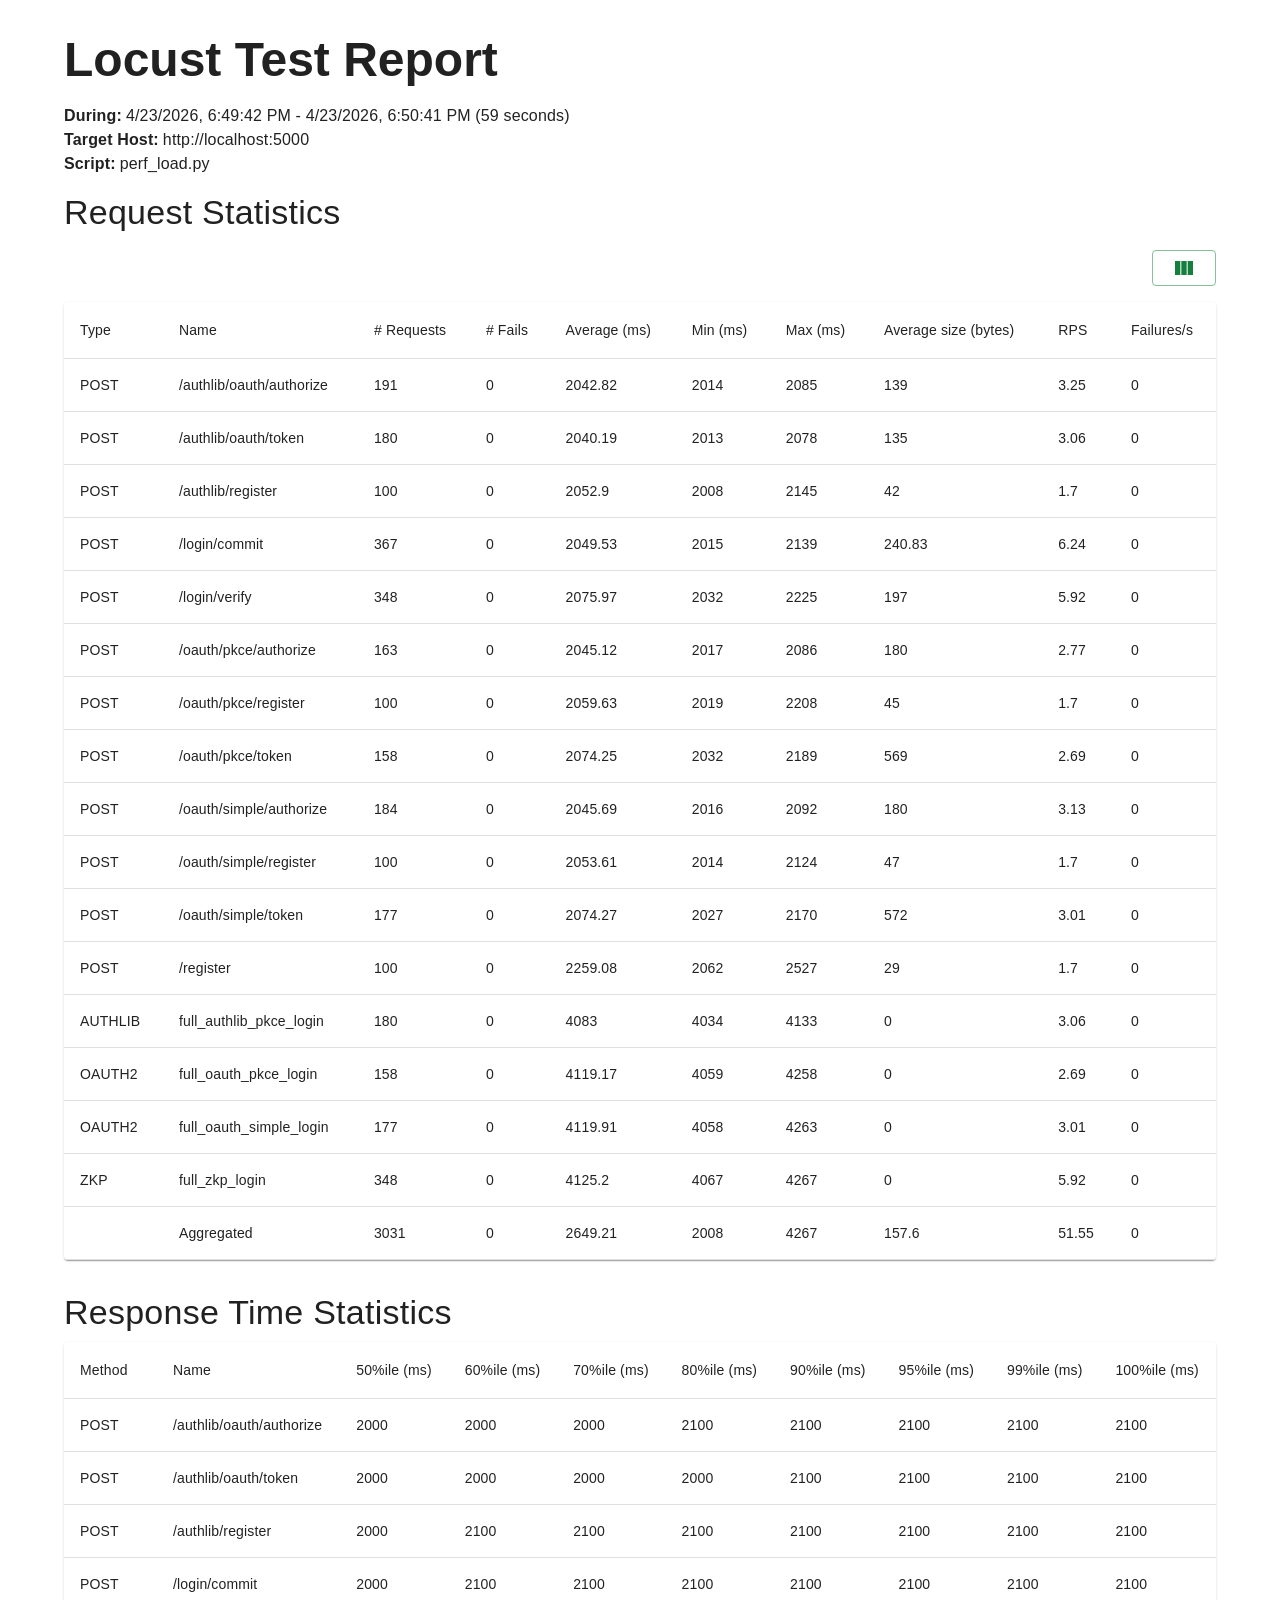
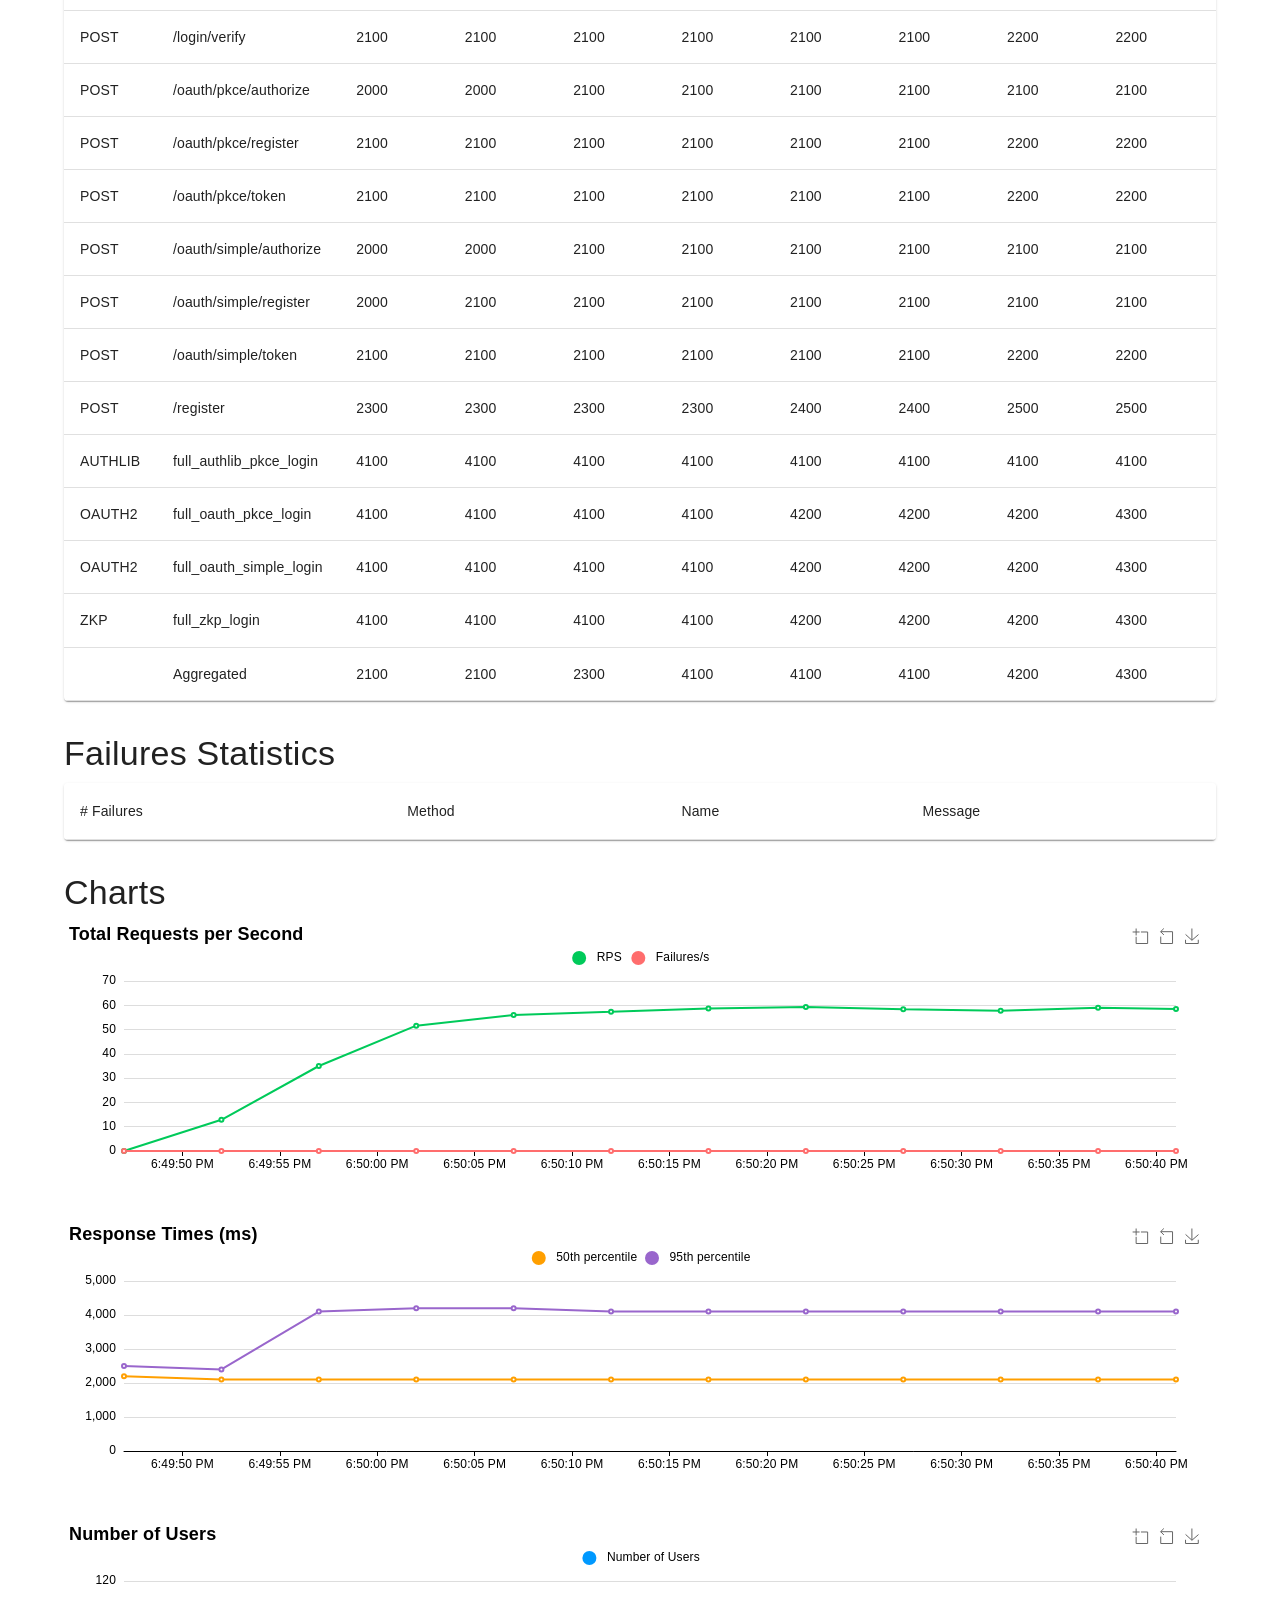
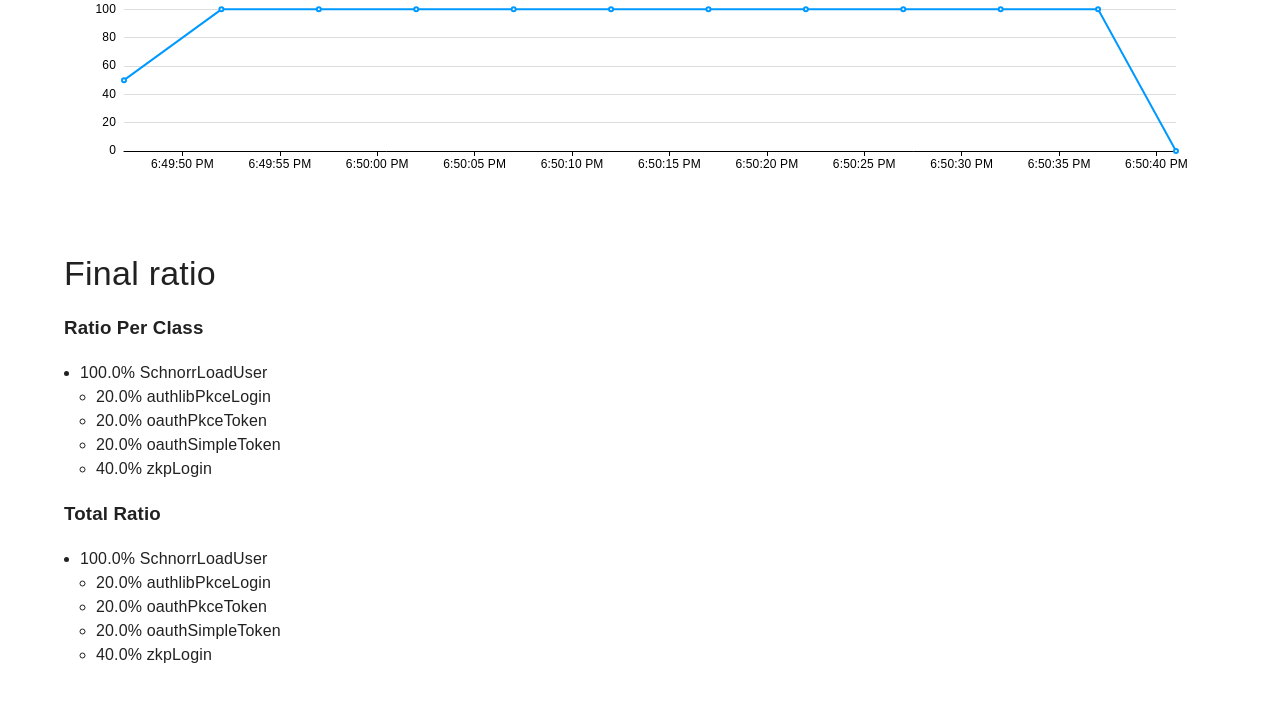
==== commit 8536499a: "sd" ====
--- a/locust_report.html
+++ b/locust_report.html
@@ -116,7 +116,7 @@
     <div id="root"></div>
 
     <script>
-      window.templateArgs = {"duration": "59 seconds", "end_time": "2026-04-23T18:32:24Z", "exceptions_statistics": [], "failures_statistics": [], "history": [{"current_fail_per_sec": ["2026-04-23T18:31:30Z", 0], "current_rps": ["2026-04-23T18:31:30Z", 0], "response_time_percentile_0.5": ["2026-04-23T18:31:30Z", 2200], "response_time_percentile_0.95": ["2026-04-23T18:31:30Z", 2300], "time": "2026-04-23T18:31:30Z", "total_avg_response_time": ["2026-04-23T18:31:30Z", 2178.27], "user_count": ["2026-04-23T18:31:30Z", 50]}, {"current_fail_per_sec": ["2026-04-23T18:31:35Z", 0], "current_rps": ["2026-04-23T18:31:35Z", 15.0], "response_time_percentile_0.5": ["2026-04-23T18:31:35Z", 2100], "response_time_percentile_0.95": ["2026-04-23T18:31:35Z", 2300], "time": "2026-04-23T18:31:35Z", "total_avg_response_time": ["2026-04-23T18:31:35Z", 2140.58], "user_count": ["2026-04-23T18:31:35Z", 100]}, {"current_fail_per_sec": ["2026-04-23T18:31:40Z", 0], "current_rps": ["2026-04-23T18:31:40Z", 31.5], "response_time_percentile_0.5": ["2026-04-23T18:31:40Z", 2100], "response_time_percentile_0.95": ["2026-04-23T18:31:40Z", 4100], "time": "2026-04-23T18:31:40Z", "total_avg_response_time": ["2026-04-23T18:31:40Z", 2247.85], "user_count": ["2026-04-23T18:31:40Z", 100]}, {"current_fail_per_sec": ["2026-04-23T18:31:45Z", 0], "current_rps": ["2026-04-23T18:31:45Z", 46.6], "response_time_percentile_0.5": ["2026-04-23T18:31:45Z", 2100], "response_time_percentile_0.95": ["2026-04-23T18:31:45Z", 4200], "time": "2026-04-23T18:31:45Z", "total_avg_response_time": ["2026-04-23T18:31:45Z", 2407.56], "user_count": ["2026-04-23T18:31:45Z", 100]}, {"current_fail_per_sec": ["2026-04-23T18:31:50Z", 0], "current_rps": ["2026-04-23T18:31:50Z", 57.4], "response_time_percentile_0.5": ["2026-04-23T18:31:50Z", 2100], "response_time_percentile_0.95": ["2026-04-23T18:31:50Z", 4300], "time": "2026-04-23T18:31:50Z", "total_avg_response_time": ["2026-04-23T18:31:50Z", 2502.75], "user_count": ["2026-04-23T18:31:50Z", 100]}, {"current_fail_per_sec": ["2026-04-23T18:31:55Z", 0], "current_rps": ["2026-04-23T18:31:55Z", 61.3], "response_time_percentile_0.5": ["2026-04-23T18:31:55Z", 2100], "response_time_percentile_0.95": ["2026-04-23T18:31:55Z", 4300], "time": "2026-04-23T18:31:55Z", "total_avg_response_time": ["2026-04-23T18:31:55Z", 2559.72], "user_count": ["2026-04-23T18:31:55Z", 100]}, {"current_fail_per_sec": ["2026-04-23T18:32:00Z", 0], "current_rps": ["2026-04-23T18:32:00Z", 58.6], "response_time_percentile_0.5": ["2026-04-23T18:32:00Z", 2100], "response_time_percentile_0.95": ["2026-04-23T18:32:00Z", 4300], "time": "2026-04-23T18:32:00Z", "total_avg_response_time": ["2026-04-23T18:32:00Z", 2597.22], "user_count": ["2026-04-23T18:32:00Z", 100]}, {"current_fail_per_sec": ["2026-04-23T18:32:05Z", 0], "current_rps": ["2026-04-23T18:32:05Z", 57.6], "response_time_percentile_0.5": ["2026-04-23T18:32:05Z", 2100], "response_time_percentile_0.95": ["2026-04-23T18:32:05Z", 4300], "time": "2026-04-23T18:32:05Z", "total_avg_response_time": ["2026-04-23T18:32:05Z", 2622.97], "user_count": ["2026-04-23T18:32:05Z", 100]}, {"current_fail_per_sec": ["2026-04-23T18:32:10Z", 0], "current_rps": ["2026-04-23T18:32:10Z", 58.1], "response_time_percentile_0.5": ["2026-04-23T18:32:10Z", 2100], "response_time_percentile_0.95": ["2026-04-23T18:32:10Z", 4300], "time": "2026-04-23T18:32:10Z", "total_avg_response_time": ["2026-04-23T18:32:10Z", 2643.33], "user_count": ["2026-04-23T18:32:10Z", 100]}, {"current_fail_per_sec": ["2026-04-23T18:32:15Z", 0], "current_rps": ["2026-04-23T18:32:15Z", 57.7], "response_time_percentile_0.5": ["2026-04-23T18:32:15Z", 2100], "response_time_percentile_0.95": ["2026-04-23T18:32:15Z", 4300], "time": "2026-04-23T18:32:15Z", "total_avg_response_time": ["2026-04-23T18:32:15Z", 2658.43], "user_count": ["2026-04-23T18:32:15Z", 100]}, {"current_fail_per_sec": ["2026-04-23T18:32:20Z", 0], "current_rps": ["2026-04-23T18:32:20Z", 57.9], "response_time_percentile_0.5": ["2026-04-23T18:32:20Z", 2100], "response_time_percentile_0.95": ["2026-04-23T18:32:20Z", 4300], "time": "2026-04-23T18:32:20Z", "total_avg_response_time": ["2026-04-23T18:32:20Z", 2669.43], "user_count": ["2026-04-23T18:32:20Z", 100]}, {"current_fail_per_sec": ["2026-04-23T18:32:24Z", 0], "current_rps": ["2026-04-23T18:32:24Z", 59.1], "response_time_percentile_0.5": ["2026-04-23T18:32:24Z", 2100], "response_time_percentile_0.95": ["2026-04-23T18:32:24Z", 4300], "time": "2026-04-23T18:32:24Z", "total_avg_response_time": ["2026-04-23T18:32:24Z", 2678.88], "user_count": ["2026-04-23T18:32:24Z", 0]}], "host": "http://localhost:5000", "is_report": true, "locustfile": "perf_load.py", "percentiles_to_chart": [0.5, 0.95], "profile": null, "requests_statistics": [{"avg_content_length": 139.0, "avg_response_time": 2258.060417553234, "current_fail_per_sec": 0.0, "current_rps": 4.3, "max_response_time": 2373.0, "median_response_time": 2300, "method": "POST", "min_response_time": 2225.0, "name": "/authlib/oauth/authorize", "num_failures": 0, "num_requests": 188, "response_time_percentile_0.95": 2300, "response_time_percentile_0.99": 2300, "total_fail_per_sec": 0.0, "total_rps": 3.166836040280312}, {"avg_content_length": 135.0, "avg_response_time": 2037.488809444767, "current_fail_per_sec": 0.0, "current_rps": 4.4, "max_response_time": 2069.0, "median_response_time": 2012.4448999995366, "method": "POST", "min_response_time": 2012.0, "name": "/authlib/oauth/token", "num_failures": 0, "num_requests": 180, "response_time_percentile_0.95": 2100, "response_time_percentile_0.99": 2100, "total_fail_per_sec": 0.0, "total_rps": 3.0320770598428517}, {"avg_content_length": 42.0, "avg_response_time": 2291.550766999644, "current_fail_per_sec": 0.0, "current_rps": 0.0, "max_response_time": 2371.0, "median_response_time": 2300, "method": "POST", "min_response_time": 2257.0, "name": "/authlib/register", "num_failures": 0, "num_requests": 100, "response_time_percentile_0.95": 2300, "response_time_percentile_0.99": 2400, "total_fail_per_sec": 0.0, "total_rps": 1.6844872554682508}, {"avg_content_length": 240.82162162162163, "avg_response_time": 2044.752403513397, "current_fail_per_sec": 0.0, "current_rps": 7.8, "max_response_time": 2129.0, "median_response_time": 2016.014400003769, "method": "POST", "min_response_time": 2016.0, "name": "/login/commit", "num_failures": 0, "num_requests": 370, "response_time_percentile_0.95": 2100, "response_time_percentile_0.99": 2100, "total_fail_per_sec": 0.0, "total_rps": 6.232602845232528}, {"avg_content_length": 197.0, "avg_response_time": 2071.0569920452954, "current_fail_per_sec": 0.0, "current_rps": 7.9, "max_response_time": 2219.0, "median_response_time": 2100, "method": "POST", "min_response_time": 2025.0, "name": "/login/verify", "num_failures": 0, "num_requests": 352, "response_time_percentile_0.95": 2100, "response_time_percentile_0.99": 2200, "total_fail_per_sec": 0.0, "total_rps": 5.929395139248244}, {"avg_content_length": 180.0, "avg_response_time": 2042.705017876951, "current_fail_per_sec": 0.0, "current_rps": 4.5, "max_response_time": 2105.0, "median_response_time": 2014.6669999958249, "method": "POST", "min_response_time": 2015.0, "name": "/oauth/pkce/authorize", "num_failures": 0, "num_requests": 179, "response_time_percentile_0.95": 2100, "response_time_percentile_0.99": 2100, "total_fail_per_sec": 0.0, "total_rps": 3.015232187288169}, {"avg_content_length": 45.0, "avg_response_time": 2048.6096339995856, "current_fail_per_sec": 0.0, "current_rps": 0.0, "max_response_time": 2100.0, "median_response_time": 2015.0657999984105, "method": "POST", "min_response_time": 2015.0, "name": "/oauth/pkce/register", "num_failures": 0, "num_requests": 100, "response_time_percentile_0.95": 2100, "response_time_percentile_0.99": 2100, "total_fail_per_sec": 0.0, "total_rps": 1.6844872554682508}, {"avg_content_length": 569.0, "avg_response_time": 2071.8664401165156, "current_fail_per_sec": 0.0, "current_rps": 4.0, "max_response_time": 2178.0, "median_response_time": 2100, "method": "POST", "min_response_time": 2034.0, "name": "/oauth/pkce/token", "num_failures": 0, "num_requests": 172, "response_time_percentile_0.95": 2100, "response_time_percentile_0.99": 2100, "total_fail_per_sec": 0.0, "total_rps": 2.8973180794053914}, {"avg_content_length": 180.0, "avg_response_time": 2044.3653910181033, "current_fail_per_sec": 0.0, "current_rps": 3.3, "max_response_time": 2109.0, "median_response_time": 2016.7280999958166, "method": "POST", "min_response_time": 2017.0, "name": "/oauth/simple/authorize", "num_failures": 0, "num_requests": 167, "response_time_percentile_0.95": 2100, "response_time_percentile_0.99": 2100, "total_fail_per_sec": 0.0, "total_rps": 2.813093716631979}, {"avg_content_length": 47.0, "avg_response_time": 2047.4844650002342, "current_fail_per_sec": 0.0, "current_rps": 0.0, "max_response_time": 2124.0, "median_response_time": 2013.3671000003233, "method": "POST", "min_response_time": 2013.0, "name": "/oauth/simple/register", "num_failures": 0, "num_requests": 100, "response_time_percentile_0.95": 2100, "response_time_percentile_0.99": 2100, "total_fail_per_sec": 0.0, "total_rps": 1.6844872554682508}, {"avg_content_length": 572.0, "avg_response_time": 2073.1828285712277, "current_fail_per_sec": 0.0, "current_rps": 3.3, "max_response_time": 2210.0, "median_response_time": 2100, "method": "POST", "min_response_time": 2027.0, "name": "/oauth/simple/token", "num_failures": 0, "num_requests": 161, "response_time_percentile_0.95": 2100, "response_time_percentile_0.99": 2200, "total_fail_per_sec": 0.0, "total_rps": 2.712024481303884}, {"avg_content_length": 29.0, "avg_response_time": 2221.0543089999555, "current_fail_per_sec": 0.0, "current_rps": 0.0, "max_response_time": 2355.0, "median_response_time": 2200, "method": "POST", "min_response_time": 2083.0, "name": "/register", "num_failures": 0, "num_requests": 100, "response_time_percentile_0.95": 2300, "response_time_percentile_0.99": 2400, "total_fail_per_sec": 0.0, "total_rps": 1.6844872554682508}, {"avg_content_length": 0.0, "avg_response_time": 4295.510305555135, "current_fail_per_sec": 0.0, "current_rps": 4.4, "max_response_time": 4365.0, "median_response_time": 4300, "method": "AUTHLIB", "min_response_time": 4252.0, "name": "full_authlib_pkce_login", "num_failures": 0, "num_requests": 180, "response_time_percentile_0.95": 4300, "response_time_percentile_0.99": 4300, "total_fail_per_sec": 0.0, "total_rps": 3.0320770598428517}, {"avg_content_length": 0.0, "avg_response_time": 4114.888545929754, "current_fail_per_sec": 0.0, "current_rps": 4.0, "max_response_time": 4235.0, "median_response_time": 4100, "method": "OAUTH2", "min_response_time": 4062.0, "name": "full_oauth_pkce_login", "num_failures": 0, "num_requests": 172, "response_time_percentile_0.95": 4200, "response_time_percentile_0.99": 4200, "total_fail_per_sec": 0.0, "total_rps": 2.8973180794053914}, {"avg_content_length": 0.0, "avg_response_time": 4117.796372671104, "current_fail_per_sec": 0.0, "current_rps": 3.3, "max_response_time": 4249.0, "median_response_time": 4100, "method": "OAUTH2", "min_response_time": 4063.0, "name": "full_oauth_simple_login", "num_failures": 0, "num_requests": 161, "response_time_percentile_0.95": 4200, "response_time_percentile_0.99": 4200, "total_fail_per_sec": 0.0, "total_rps": 2.712024481303884}, {"avg_content_length": 0.0, "avg_response_time": 4116.198055681854, "current_fail_per_sec": 0.0, "current_rps": 7.9, "max_response_time": 4270.0, "median_response_time": 4100, "method": "ZKP", "min_response_time": 4055.0, "name": "full_zkp_login", "num_failures": 0, "num_requests": 352, "response_time_percentile_0.95": 4200, "response_time_percentile_0.99": 4200, "total_fail_per_sec": 0.0, "total_rps": 5.929395139248244}, {"avg_content_length": 157.35662491760053, "avg_response_time": 2678.8793705668454, "current_fail_per_sec": 0.0, "current_rps": 59.1, "max_response_time": 4365.0, "median_response_time": 2100, "method": "", "min_response_time": 2012.0, "name": "Aggregated", "num_failures": 0, "num_requests": 3034, "response_time_percentile_0.95": 4300, "response_time_percentile_0.99": 4300, "total_fail_per_sec": 0.0, "total_rps": 51.10734333090674}], "response_time_statistics": [{"0.5": 2300, "0.6": 2300, "0.7": 2300, "0.8": 2300, "0.9": 2300, "0.95": 2300, "0.99": 2300, "1.0": 2400, "method": "POST", "name": "/authlib/oauth/authorize"}, {"0.5": 2000, "0.6": 2000, "0.7": 2000, "0.8": 2000, "0.9": 2100, "0.95": 2100, "0.99": 2100, "1.0": 2100, "method": "POST", "name": "/authlib/oauth/token"}, {"0.5": 2300, "0.6": 2300, "0.7": 2300, "0.8": 2300, "0.9": 2300, "0.95": 2300, "0.99": 2400, "1.0": 2400, "method": "POST", "name": "/authlib/register"}, {"0.5": 2000, "0.6": 2000, "0.7": 2100, "0.8": 2100, "0.9": 2100, "0.95": 2100, "0.99": 2100, "1.0": 2100, "method": "POST", "name": "/login/commit"}, {"0.5": 2100, "0.6": 2100, "0.7": 2100, "0.8": 2100, "0.9": 2100, "0.95": 2100, "0.99": 2200, "1.0": 2200, "method": "POST", "name": "/login/verify"}, {"0.5": 2000, "0.6": 2000, "0.7": 2000, "0.8": 2100, "0.9": 2100, "0.95": 2100, "0.99": 2100, "1.0": 2100, "method": "POST", "name": "/oauth/pkce/authorize"}, {"0.5": 2000, "0.6": 2100, "0.7": 2100, "0.8": 2100, "0.9": 2100, "0.95": 2100, "0.99": 2100, "1.0": 2100, "method": "POST", "name": "/oauth/pkce/register"}, {"0.5": 2100, "0.6": 2100, "0.7": 2100, "0.8": 2100, "0.9": 2100, "0.95": 2100, "0.99": 2100, "1.0": 2200, "method": "POST", "name": "/oauth/pkce/token"}, {"0.5": 2000, "0.6": 2000, "0.7": 2100, "0.8": 2100, "0.9": 2100, "0.95": 2100, "0.99": 2100, "1.0": 2100, "method": "POST", "name": "/oauth/simple/authorize"}, {"0.5": 2000, "0.6": 2000, "0.7": 2100, "0.8": 2100, "0.9": 2100, "0.95": 2100, "0.99": 2100, "1.0": 2100, "method": "POST", "name": "/oauth/simple/register"}, {"0.5": 2100, "0.6": 2100, "0.7": 2100, "0.8": 2100, "0.9": 2100, "0.95": 2100, "0.99": 2200, "1.0": 2200, "method": "POST", "name": "/oauth/simple/token"}, {"0.5": 2200, "0.6": 2200, "0.7": 2300, "0.8": 2300, "0.9": 2300, "0.95": 2300, "0.99": 2400, "1.0": 2400, "method": "POST", "name": "/register"}, {"0.5": 4300, "0.6": 4300, "0.7": 4300, "0.8": 4300, "0.9": 4300, "0.95": 4300, "0.99": 4300, "1.0": 4400, "method": "AUTHLIB", "name": "full_authlib_pkce_login"}, {"0.5": 4100, "0.6": 4100, "0.7": 4100, "0.8": 4100, "0.9": 4200, "0.95": 4200, "0.99": 4200, "1.0": 4200, "method": "OAUTH2", "name": "full_oauth_pkce_login"}, {"0.5": 4100, "0.6": 4100, "0.7": 4100, "0.8": 4100, "0.9": 4200, "0.95": 4200, "0.99": 4200, "1.0": 4200, "method": "OAUTH2", "name": "full_oauth_simple_login"}, {"0.5": 4100, "0.6": 4100, "0.7": 4100, "0.8": 4100, "0.9": 4200, "0.95": 4200, "0.99": 4200, "1.0": 4300, "method": "ZKP", "name": "full_zkp_login"}, {"0.5": 2100, "0.6": 2200, "0.7": 2300, "0.8": 4100, "0.9": 4100, "0.95": 4300, "0.99": 4300, "1.0": 4400, "method": "", "name": "Aggregated"}], "show_download_link": false, "start_time": "2026-04-23T18:31:25Z", "tasks": {"per_class": {"SchnorrLoadUser": {"ratio": 1.0, "tasks": {"authlib_pkce_login": {"ratio": 0.2}, "oauth_pkce_token": {"ratio": 0.2}, "oauth_simple_token": {"ratio": 0.2}, "zkp_login": {"ratio": 0.4}}}}, "total": {"SchnorrLoadUser": {"ratio": 1.0, "tasks": {"authlib_pkce_login": {"ratio": 0.2}, "oauth_pkce_token": {"ratio": 0.2}, "oauth_simple_token": {"ratio": 0.2}, "zkp_login": {"ratio": 0.4}}}}}}
+      window.templateArgs = {"duration": "59 seconds", "end_time": "2026-04-23T18:50:41Z", "exceptions_statistics": [], "failures_statistics": [], "history": [{"current_fail_per_sec": ["2026-04-23T18:49:47Z", 0], "current_rps": ["2026-04-23T18:49:47Z", 0], "response_time_percentile_0.5": ["2026-04-23T18:49:47Z", 2200], "response_time_percentile_0.95": ["2026-04-23T18:49:47Z", 2500], "time": "2026-04-23T18:49:47Z", "total_avg_response_time": ["2026-04-23T18:49:47Z", 2208.41], "user_count": ["2026-04-23T18:49:47Z", 50]}, {"current_fail_per_sec": ["2026-04-23T18:49:52Z", 0], "current_rps": ["2026-04-23T18:49:52Z", 12.857142857142858], "response_time_percentile_0.5": ["2026-04-23T18:49:52Z", 2100], "response_time_percentile_0.95": ["2026-04-23T18:49:52Z", 2400], "time": "2026-04-23T18:49:52Z", "total_avg_response_time": ["2026-04-23T18:49:52Z", 2145.76], "user_count": ["2026-04-23T18:49:52Z", 100]}, {"current_fail_per_sec": ["2026-04-23T18:49:57Z", 0], "current_rps": ["2026-04-23T18:49:57Z", 35.0], "response_time_percentile_0.5": ["2026-04-23T18:49:57Z", 2100], "response_time_percentile_0.95": ["2026-04-23T18:49:57Z", 4100], "time": "2026-04-23T18:49:57Z", "total_avg_response_time": ["2026-04-23T18:49:57Z", 2234.35], "user_count": ["2026-04-23T18:49:57Z", 100]}, {"current_fail_per_sec": ["2026-04-23T18:50:02Z", 0], "current_rps": ["2026-04-23T18:50:02Z", 51.6], "response_time_percentile_0.5": ["2026-04-23T18:50:02Z", 2100], "response_time_percentile_0.95": ["2026-04-23T18:50:02Z", 4200], "time": "2026-04-23T18:50:02Z", "total_avg_response_time": ["2026-04-23T18:50:02Z", 2379.03], "user_count": ["2026-04-23T18:50:02Z", 100]}, {"current_fail_per_sec": ["2026-04-23T18:50:07Z", 0], "current_rps": ["2026-04-23T18:50:07Z", 56.0], "response_time_percentile_0.5": ["2026-04-23T18:50:07Z", 2100], "response_time_percentile_0.95": ["2026-04-23T18:50:07Z", 4200], "time": "2026-04-23T18:50:07Z", "total_avg_response_time": ["2026-04-23T18:50:07Z", 2473.81], "user_count": ["2026-04-23T18:50:07Z", 100]}, {"current_fail_per_sec": ["2026-04-23T18:50:12Z", 0], "current_rps": ["2026-04-23T18:50:12Z", 57.3], "response_time_percentile_0.5": ["2026-04-23T18:50:12Z", 2100], "response_time_percentile_0.95": ["2026-04-23T18:50:12Z", 4100], "time": "2026-04-23T18:50:12Z", "total_avg_response_time": ["2026-04-23T18:50:12Z", 2532.68], "user_count": ["2026-04-23T18:50:12Z", 100]}, {"current_fail_per_sec": ["2026-04-23T18:50:17Z", 0], "current_rps": ["2026-04-23T18:50:17Z", 58.7], "response_time_percentile_0.5": ["2026-04-23T18:50:17Z", 2100], "response_time_percentile_0.95": ["2026-04-23T18:50:17Z", 4100], "time": "2026-04-23T18:50:17Z", "total_avg_response_time": ["2026-04-23T18:50:17Z", 2569.86], "user_count": ["2026-04-23T18:50:17Z", 100]}, {"current_fail_per_sec": ["2026-04-23T18:50:22Z", 0], "current_rps": ["2026-04-23T18:50:22Z", 59.3], "response_time_percentile_0.5": ["2026-04-23T18:50:22Z", 2100], "response_time_percentile_0.95": ["2026-04-23T18:50:22Z", 4100], "time": "2026-04-23T18:50:22Z", "total_avg_response_time": ["2026-04-23T18:50:22Z", 2596.7], "user_count": ["2026-04-23T18:50:22Z", 100]}, {"current_fail_per_sec": ["2026-04-23T18:50:27Z", 0], "current_rps": ["2026-04-23T18:50:27Z", 58.4], "response_time_percentile_0.5": ["2026-04-23T18:50:27Z", 2100], "response_time_percentile_0.95": ["2026-04-23T18:50:27Z", 4100], "time": "2026-04-23T18:50:27Z", "total_avg_response_time": ["2026-04-23T18:50:27Z", 2614.69], "user_count": ["2026-04-23T18:50:27Z", 100]}, {"current_fail_per_sec": ["2026-04-23T18:50:32Z", 0], "current_rps": ["2026-04-23T18:50:32Z", 57.7], "response_time_percentile_0.5": ["2026-04-23T18:50:32Z", 2100], "response_time_percentile_0.95": ["2026-04-23T18:50:32Z", 4100], "time": "2026-04-23T18:50:32Z", "total_avg_response_time": ["2026-04-23T18:50:32Z", 2629.33], "user_count": ["2026-04-23T18:50:32Z", 100]}, {"current_fail_per_sec": ["2026-04-23T18:50:37Z", 0], "current_rps": ["2026-04-23T18:50:37Z", 59.0], "response_time_percentile_0.5": ["2026-04-23T18:50:37Z", 2100], "response_time_percentile_0.95": ["2026-04-23T18:50:37Z", 4100], "time": "2026-04-23T18:50:37Z", "total_avg_response_time": ["2026-04-23T18:50:37Z", 2640.78], "user_count": ["2026-04-23T18:50:37Z", 100]}, {"current_fail_per_sec": ["2026-04-23T18:50:41Z", 0], "current_rps": ["2026-04-23T18:50:41Z", 58.5], "response_time_percentile_0.5": ["2026-04-23T18:50:41Z", 2100], "response_time_percentile_0.95": ["2026-04-23T18:50:41Z", 4100], "time": "2026-04-23T18:50:41Z", "total_avg_response_time": ["2026-04-23T18:50:41Z", 2649.21], "user_count": ["2026-04-23T18:50:41Z", 0]}], "host": "http://localhost:5000", "is_report": true, "locustfile": "perf_load.py", "percentiles_to_chart": [0.5, 0.95], "profile": null, "requests_statistics": [{"avg_content_length": 139.0, "avg_response_time": 2042.8157759160968, "current_fail_per_sec": 0.0, "current_rps": 4.4, "max_response_time": 2085.0, "median_response_time": 2013.7893999999505, "method": "POST", "min_response_time": 2014.0, "name": "/authlib/oauth/authorize", "num_failures": 0, "num_requests": 191, "response_time_percentile_0.95": 2100, "response_time_percentile_0.99": 2100, "total_fail_per_sec": 0.0, "total_rps": 3.2481356940778903}, {"avg_content_length": 135.0, "avg_response_time": 2040.1914677773877, "current_fail_per_sec": 0.0, "current_rps": 4.3, "max_response_time": 2078.0, "median_response_time": 2012.835300003644, "method": "POST", "min_response_time": 2013.0, "name": "/authlib/oauth/token", "num_failures": 0, "num_requests": 180, "response_time_percentile_0.95": 2100, "response_time_percentile_0.99": 2100, "total_fail_per_sec": 0.0, "total_rps": 3.0610702876126714}, {"avg_content_length": 42.0, "avg_response_time": 2052.9018050002196, "current_fail_per_sec": 0.0, "current_rps": 0.0, "max_response_time": 2145.0, "median_response_time": 2007.522700005211, "method": "POST", "min_response_time": 2008.0, "name": "/authlib/register", "num_failures": 0, "num_requests": 100, "response_time_percentile_0.95": 2100, "response_time_percentile_0.99": 2100, "total_fail_per_sec": 0.0, "total_rps": 1.700594604229262}, {"avg_content_length": 240.82561307901906, "avg_response_time": 2049.526971934826, "current_fail_per_sec": 0.0, "current_rps": 7.5, "max_response_time": 2139.0, "median_response_time": 2014.9082999996608, "method": "POST", "min_response_time": 2015.0, "name": "/login/commit", "num_failures": 0, "num_requests": 367, "response_time_percentile_0.95": 2100, "response_time_percentile_0.99": 2100, "total_fail_per_sec": 0.0, "total_rps": 6.2411821975213915}, {"avg_content_length": 197.0, "avg_response_time": 2075.969083333209, "current_fail_per_sec": 0.0, "current_rps": 7.7, "max_response_time": 2225.0, "median_response_time": 2100, "method": "POST", "min_response_time": 2032.0, "name": "/login/verify", "num_failures": 0, "num_requests": 348, "response_time_percentile_0.95": 2100, "response_time_percentile_0.99": 2200, "total_fail_per_sec": 0.0, "total_rps": 5.918069222717832}, {"avg_content_length": 180.0, "avg_response_time": 2045.1210944786467, "current_fail_per_sec": 0.0, "current_rps": 3.2, "max_response_time": 2086.0, "median_response_time": 2016.6077000030782, "method": "POST", "min_response_time": 2017.0, "name": "/oauth/pkce/authorize", "num_failures": 0, "num_requests": 163, "response_time_percentile_0.95": 2100, "response_time_percentile_0.99": 2100, "total_fail_per_sec": 0.0, "total_rps": 2.771969204893697}, {"avg_content_length": 45.0, "avg_response_time": 2059.627875999795, "current_fail_per_sec": 0.0, "current_rps": 0.0, "max_response_time": 2208.0, "median_response_time": 2100, "method": "POST", "min_response_time": 2019.0, "name": "/oauth/pkce/register", "num_failures": 0, "num_requests": 100, "response_time_percentile_0.95": 2100, "response_time_percentile_0.99": 2200, "total_fail_per_sec": 0.0, "total_rps": 1.700594604229262}, {"avg_content_length": 569.0, "avg_response_time": 2074.2460113922075, "current_fail_per_sec": 0.0, "current_rps": 3.1, "max_response_time": 2189.0, "median_response_time": 2100, "method": "POST", "min_response_time": 2032.0, "name": "/oauth/pkce/token", "num_failures": 0, "num_requests": 158, "response_time_percentile_0.95": 2100, "response_time_percentile_0.99": 2200, "total_fail_per_sec": 0.0, "total_rps": 2.686939474682234}, {"avg_content_length": 180.0, "avg_response_time": 2045.6853788047106, "current_fail_per_sec": 0.0, "current_rps": 4.4, "max_response_time": 2092.0, "median_response_time": 2016.4901000025566, "method": "POST", "min_response_time": 2016.0, "name": "/oauth/simple/authorize", "num_failures": 0, "num_requests": 184, "response_time_percentile_0.95": 2100, "response_time_percentile_0.99": 2100, "total_fail_per_sec": 0.0, "total_rps": 3.129094071781842}, {"avg_content_length": 47.0, "avg_response_time": 2053.609121999907, "current_fail_per_sec": 0.0, "current_rps": 0.0, "max_response_time": 2124.0, "median_response_time": 2013.741000002483, "method": "POST", "min_response_time": 2014.0, "name": "/oauth/simple/register", "num_failures": 0, "num_requests": 100, "response_time_percentile_0.95": 2100, "response_time_percentile_0.99": 2100, "total_fail_per_sec": 0.0, "total_rps": 1.700594604229262}, {"avg_content_length": 572.0, "avg_response_time": 2074.2728203392603, "current_fail_per_sec": 0.0, "current_rps": 4.4, "max_response_time": 2170.0, "median_response_time": 2100, "method": "POST", "min_response_time": 2027.0, "name": "/oauth/simple/token", "num_failures": 0, "num_requests": 177, "response_time_percentile_0.95": 2100, "response_time_percentile_0.99": 2200, "total_fail_per_sec": 0.0, "total_rps": 3.010052449485794}, {"avg_content_length": 29.0, "avg_response_time": 2259.0781120002794, "current_fail_per_sec": 0.0, "current_rps": 0.0, "max_response_time": 2527.0, "median_response_time": 2300, "method": "POST", "min_response_time": 2062.0, "name": "/register", "num_failures": 0, "num_requests": 100, "response_time_percentile_0.95": 2400, "response_time_percentile_0.99": 2500, "total_fail_per_sec": 0.0, "total_rps": 1.700594604229262}, {"avg_content_length": 0.0, "avg_response_time": 4082.998927222314, "current_fail_per_sec": 0.0, "current_rps": 4.3, "max_response_time": 4133.0, "median_response_time": 4100, "method": "AUTHLIB", "min_response_time": 4034.0, "name": "full_authlib_pkce_login", "num_failures": 0, "num_requests": 180, "response_time_percentile_0.95": 4100, "response_time_percentile_0.99": 4100, "total_fail_per_sec": 0.0, "total_rps": 3.0610702876126714}, {"avg_content_length": 0.0, "avg_response_time": 4119.174352531731, "current_fail_per_sec": 0.0, "current_rps": 3.1, "max_response_time": 4258.0, "median_response_time": 4100, "method": "OAUTH2", "min_response_time": 4059.0, "name": "full_oauth_pkce_login", "num_failures": 0, "num_requests": 158, "response_time_percentile_0.95": 4200, "response_time_percentile_0.99": 4200, "total_fail_per_sec": 0.0, "total_rps": 2.686939474682234}, {"avg_content_length": 0.0, "avg_response_time": 4119.913446892246, "current_fail_per_sec": 0.0, "current_rps": 4.4, "max_response_time": 4263.0, "median_response_time": 4100, "method": "OAUTH2", "min_response_time": 4058.0, "name": "full_oauth_simple_login", "num_failures": 0, "num_requests": 177, "response_time_percentile_0.95": 4200, "response_time_percentile_0.99": 4200, "total_fail_per_sec": 0.0, "total_rps": 3.010052449485794}, {"avg_content_length": 0.0, "avg_response_time": 4125.199889655258, "current_fail_per_sec": 0.0, "current_rps": 7.7, "max_response_time": 4267.0, "median_response_time": 4100, "method": "ZKP", "min_response_time": 4067.0, "name": "full_zkp_login", "num_failures": 0, "num_requests": 348, "response_time_percentile_0.95": 4200, "response_time_percentile_0.99": 4200, "total_fail_per_sec": 0.0, "total_rps": 5.918069222717832}, {"avg_content_length": 157.6027713625866, "avg_response_time": 2649.2079221379277, "current_fail_per_sec": 0.0, "current_rps": 58.5, "max_response_time": 4267.0, "median_response_time": 2100, "method": "", "min_response_time": 2008.0, "name": "Aggregated", "num_failures": 0, "num_requests": 3031, "response_time_percentile_0.95": 4100, "response_time_percentile_0.99": 4200, "total_fail_per_sec": 0.0, "total_rps": 51.54502245418893}], "response_time_statistics": [{"0.5": 2000, "0.6": 2000, "0.7": 2000, "0.8": 2100, "0.9": 2100, "0.95": 2100, "0.99": 2100, "1.0": 2100, "method": "POST", "name": "/authlib/oauth/authorize"}, {"0.5": 2000, "0.6": 2000, "0.7": 2000, "0.8": 2000, "0.9": 2100, "0.95": 2100, "0.99": 2100, "1.0": 2100, "method": "POST", "name": "/authlib/oauth/token"}, {"0.5": 2000, "0.6": 2100, "0.7": 2100, "0.8": 2100, "0.9": 2100, "0.95": 2100, "0.99": 2100, "1.0": 2100, "method": "POST", "name": "/authlib/register"}, {"0.5": 2000, "0.6": 2100, "0.7": 2100, "0.8": 2100, "0.9": 2100, "0.95": 2100, "0.99": 2100, "1.0": 2100, "method": "POST", "name": "/login/commit"}, {"0.5": 2100, "0.6": 2100, "0.7": 2100, "0.8": 2100, "0.9": 2100, "0.95": 2100, "0.99": 2200, "1.0": 2200, "method": "POST", "name": "/login/verify"}, {"0.5": 2000, "0.6": 2000, "0.7": 2100, "0.8": 2100, "0.9": 2100, "0.95": 2100, "0.99": 2100, "1.0": 2100, "method": "POST", "name": "/oauth/pkce/authorize"}, {"0.5": 2100, "0.6": 2100, "0.7": 2100, "0.8": 2100, "0.9": 2100, "0.95": 2100, "0.99": 2200, "1.0": 2200, "method": "POST", "name": "/oauth/pkce/register"}, {"0.5": 2100, "0.6": 2100, "0.7": 2100, "0.8": 2100, "0.9": 2100, "0.95": 2100, "0.99": 2200, "1.0": 2200, "method": "POST", "name": "/oauth/pkce/token"}, {"0.5": 2000, "0.6": 2000, "0.7": 2100, "0.8": 2100, "0.9": 2100, "0.95": 2100, "0.99": 2100, "1.0": 2100, "method": "POST", "name": "/oauth/simple/authorize"}, {"0.5": 2000, "0.6": 2100, "0.7": 2100, "0.8": 2100, "0.9": 2100, "0.95": 2100, "0.99": 2100, "1.0": 2100, "method": "POST", "name": "/oauth/simple/register"}, {"0.5": 2100, "0.6": 2100, "0.7": 2100, "0.8": 2100, "0.9": 2100, "0.95": 2100, "0.99": 2200, "1.0": 2200, "method": "POST", "name": "/oauth/simple/token"}, {"0.5": 2300, "0.6": 2300, "0.7": 2300, "0.8": 2300, "0.9": 2400, "0.95": 2400, "0.99": 2500, "1.0": 2500, "method": "POST", "name": "/register"}, {"0.5": 4100, "0.6": 4100, "0.7": 4100, "0.8": 4100, "0.9": 4100, "0.95": 4100, "0.99": 4100, "1.0": 4100, "method": "AUTHLIB", "name": "full_authlib_pkce_login"}, {"0.5": 4100, "0.6": 4100, "0.7": 4100, "0.8": 4100, "0.9": 4200, "0.95": 4200, "0.99": 4200, "1.0": 4300, "method": "OAUTH2", "name": "full_oauth_pkce_login"}, {"0.5": 4100, "0.6": 4100, "0.7": 4100, "0.8": 4100, "0.9": 4200, "0.95": 4200, "0.99": 4200, "1.0": 4300, "method": "OAUTH2", "name": "full_oauth_simple_login"}, {"0.5": 4100, "0.6": 4100, "0.7": 4100, "0.8": 4100, "0.9": 4200, "0.95": 4200, "0.99": 4200, "1.0": 4300, "method": "ZKP", "name": "full_zkp_login"}, {"0.5": 2100, "0.6": 2100, "0.7": 2300, "0.8": 4100, "0.9": 4100, "0.95": 4100, "0.99": 4200, "1.0": 4300, "method": "", "name": "Aggregated"}], "show_download_link": false, "start_time": "2026-04-23T18:49:42Z", "tasks": {"per_class": {"SchnorrLoadUser": {"ratio": 1.0, "tasks": {"authlib_pkce_login": {"ratio": 0.2}, "oauth_pkce_token": {"ratio": 0.2}, "oauth_simple_token": {"ratio": 0.2}, "zkp_login": {"ratio": 0.4}}}}, "total": {"SchnorrLoadUser": {"ratio": 1.0, "tasks": {"authlib_pkce_login": {"ratio": 0.2}, "oauth_pkce_token": {"ratio": 0.2}, "oauth_simple_token": {"ratio": 0.2}, "zkp_login": {"ratio": 0.4}}}}}}
       window.theme = "light"
     </script>
     
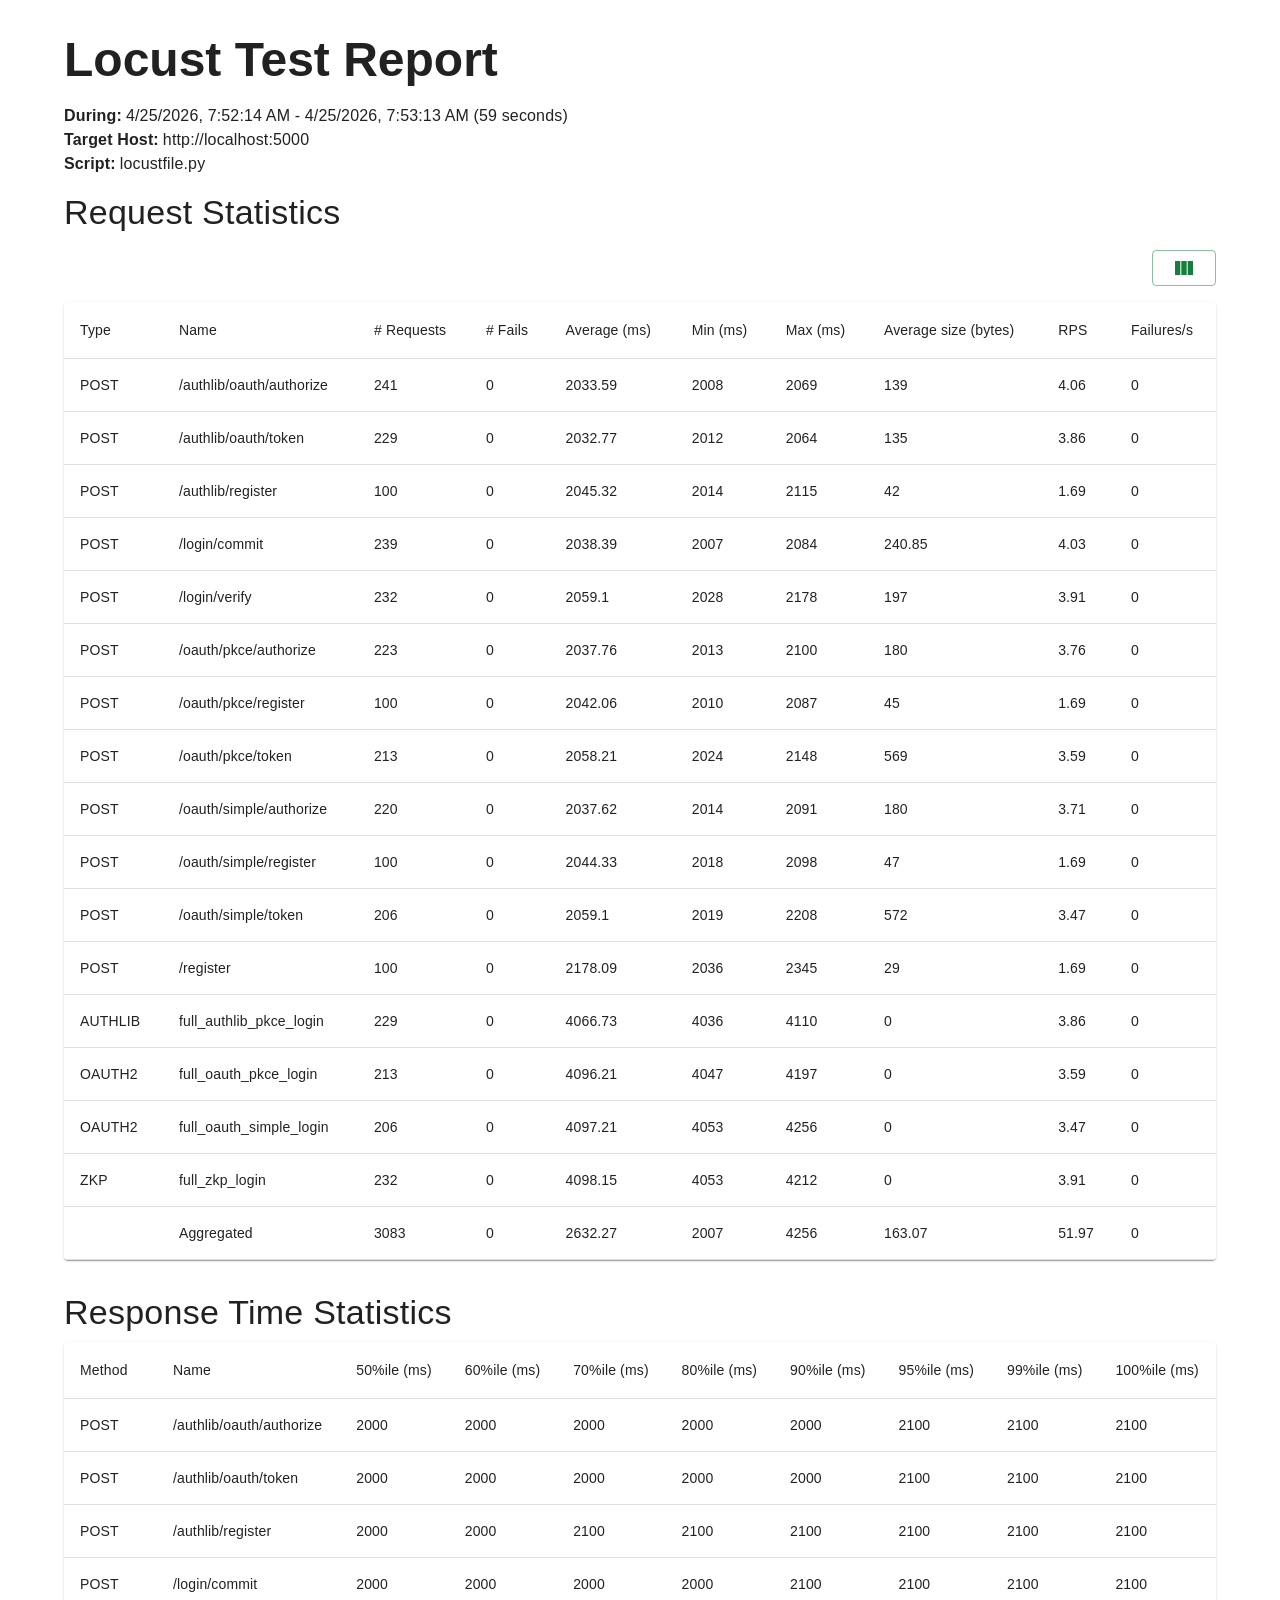
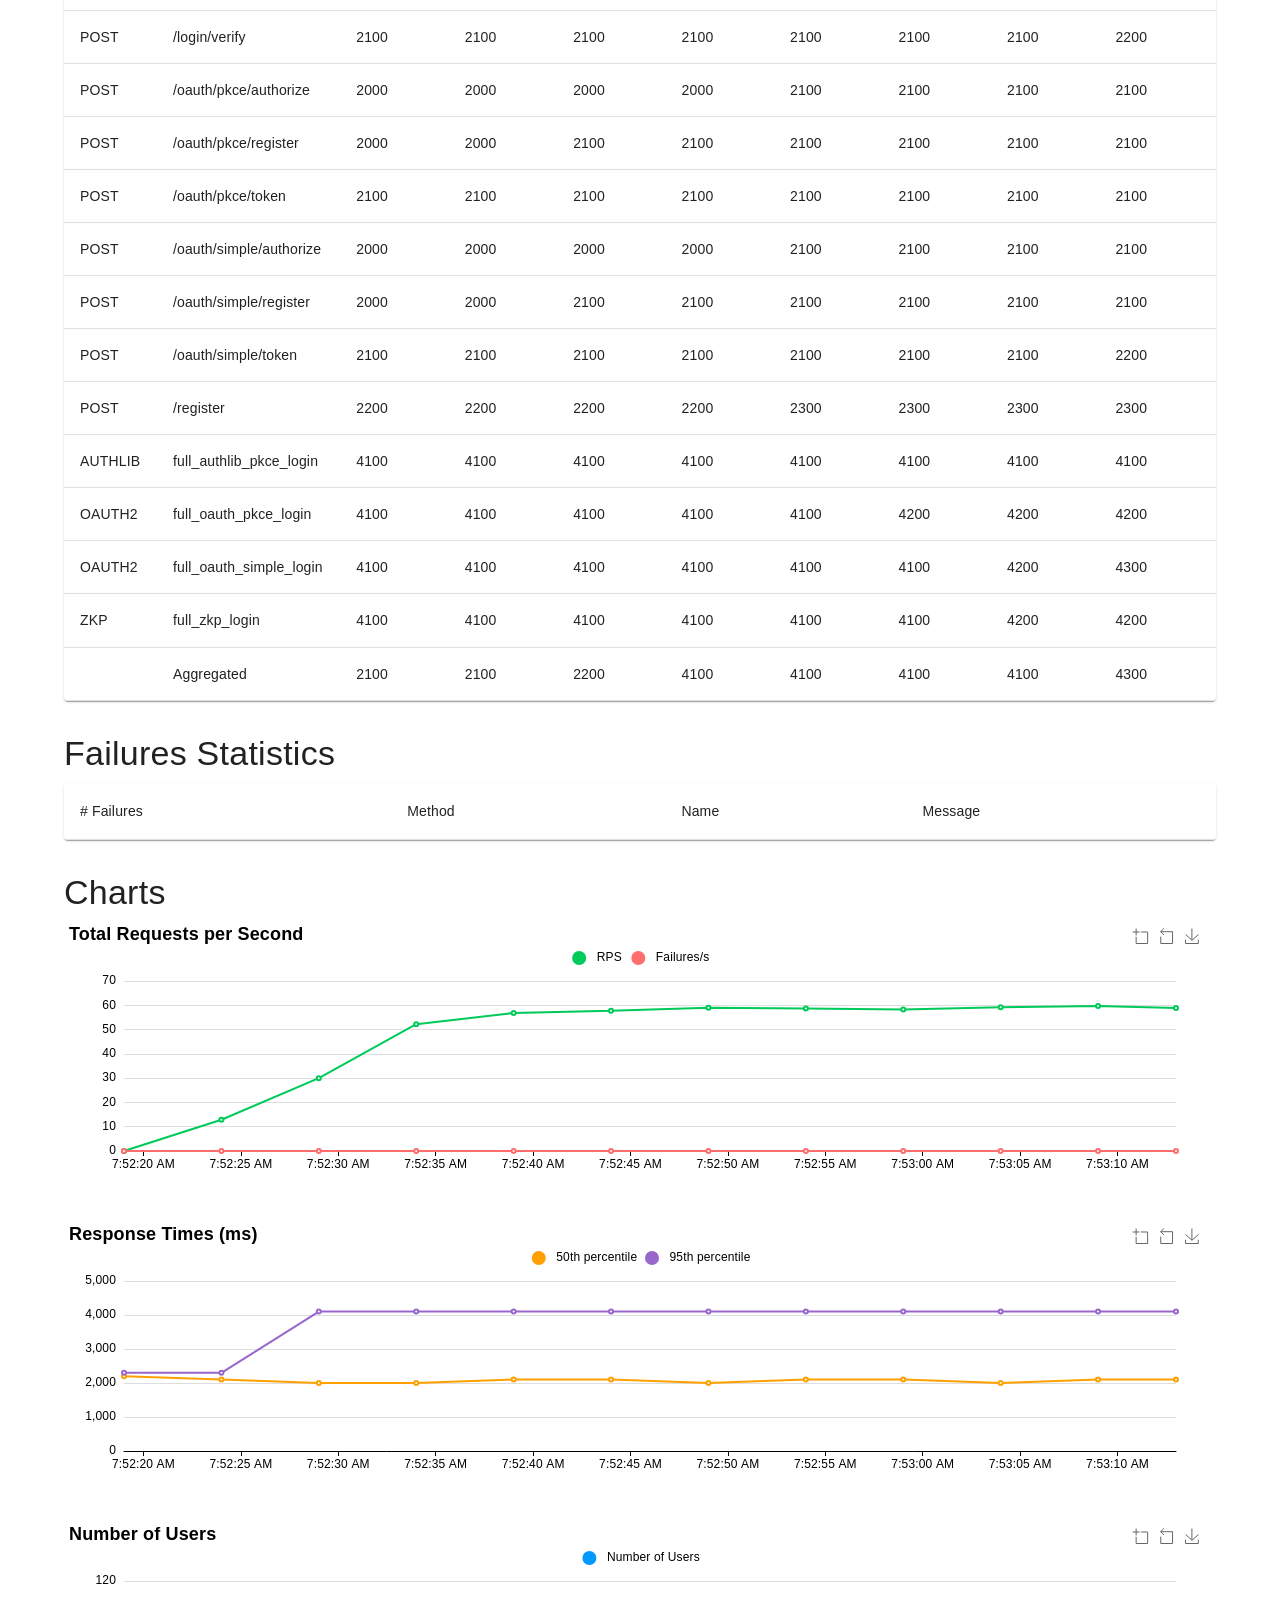
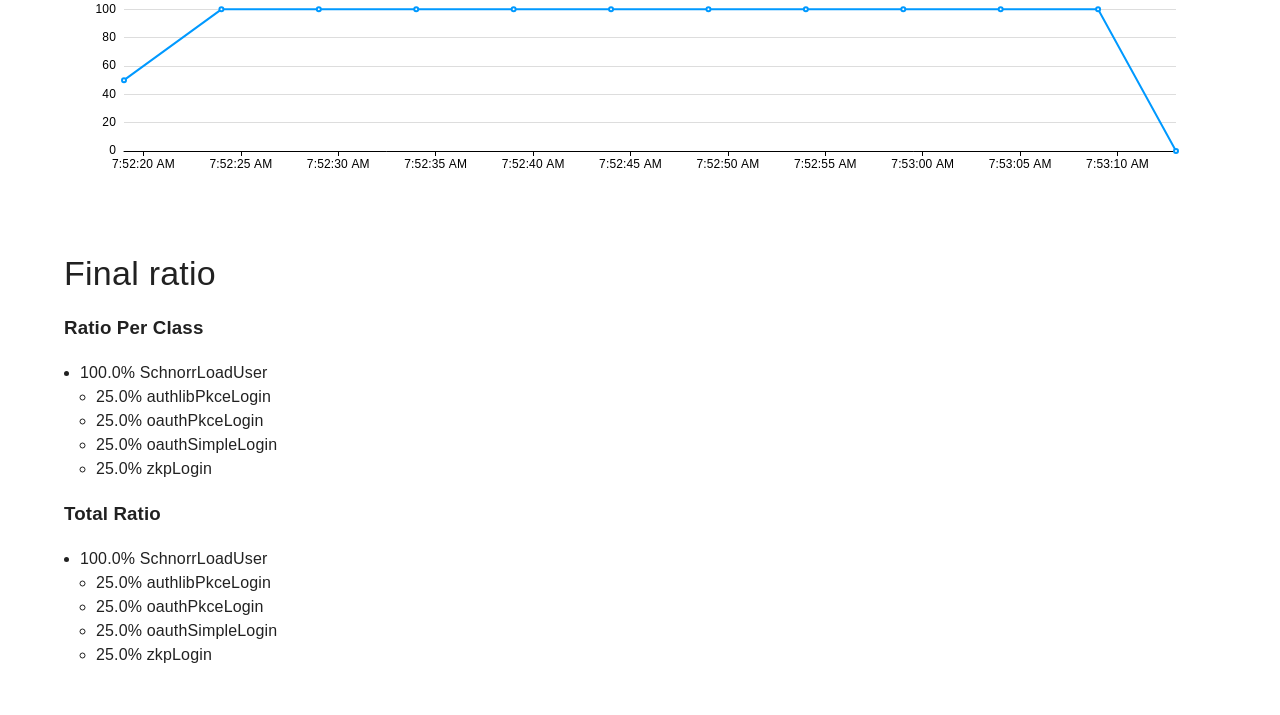
==== commit fe93236d: "Add QA measurement suite and update reports Introduce a QA measurement suite and related docs: add m" ====
--- a/locust_report.html
+++ b/locust_report.html
@@ -116,7 +116,7 @@
     <div id="root"></div>
 
     <script>
-      window.templateArgs = {"duration": "59 seconds", "end_time": "2026-04-23T18:50:41Z", "exceptions_statistics": [], "failures_statistics": [], "history": [{"current_fail_per_sec": ["2026-04-23T18:49:47Z", 0], "current_rps": ["2026-04-23T18:49:47Z", 0], "response_time_percentile_0.5": ["2026-04-23T18:49:47Z", 2200], "response_time_percentile_0.95": ["2026-04-23T18:49:47Z", 2500], "time": "2026-04-23T18:49:47Z", "total_avg_response_time": ["2026-04-23T18:49:47Z", 2208.41], "user_count": ["2026-04-23T18:49:47Z", 50]}, {"current_fail_per_sec": ["2026-04-23T18:49:52Z", 0], "current_rps": ["2026-04-23T18:49:52Z", 12.857142857142858], "response_time_percentile_0.5": ["2026-04-23T18:49:52Z", 2100], "response_time_percentile_0.95": ["2026-04-23T18:49:52Z", 2400], "time": "2026-04-23T18:49:52Z", "total_avg_response_time": ["2026-04-23T18:49:52Z", 2145.76], "user_count": ["2026-04-23T18:49:52Z", 100]}, {"current_fail_per_sec": ["2026-04-23T18:49:57Z", 0], "current_rps": ["2026-04-23T18:49:57Z", 35.0], "response_time_percentile_0.5": ["2026-04-23T18:49:57Z", 2100], "response_time_percentile_0.95": ["2026-04-23T18:49:57Z", 4100], "time": "2026-04-23T18:49:57Z", "total_avg_response_time": ["2026-04-23T18:49:57Z", 2234.35], "user_count": ["2026-04-23T18:49:57Z", 100]}, {"current_fail_per_sec": ["2026-04-23T18:50:02Z", 0], "current_rps": ["2026-04-23T18:50:02Z", 51.6], "response_time_percentile_0.5": ["2026-04-23T18:50:02Z", 2100], "response_time_percentile_0.95": ["2026-04-23T18:50:02Z", 4200], "time": "2026-04-23T18:50:02Z", "total_avg_response_time": ["2026-04-23T18:50:02Z", 2379.03], "user_count": ["2026-04-23T18:50:02Z", 100]}, {"current_fail_per_sec": ["2026-04-23T18:50:07Z", 0], "current_rps": ["2026-04-23T18:50:07Z", 56.0], "response_time_percentile_0.5": ["2026-04-23T18:50:07Z", 2100], "response_time_percentile_0.95": ["2026-04-23T18:50:07Z", 4200], "time": "2026-04-23T18:50:07Z", "total_avg_response_time": ["2026-04-23T18:50:07Z", 2473.81], "user_count": ["2026-04-23T18:50:07Z", 100]}, {"current_fail_per_sec": ["2026-04-23T18:50:12Z", 0], "current_rps": ["2026-04-23T18:50:12Z", 57.3], "response_time_percentile_0.5": ["2026-04-23T18:50:12Z", 2100], "response_time_percentile_0.95": ["2026-04-23T18:50:12Z", 4100], "time": "2026-04-23T18:50:12Z", "total_avg_response_time": ["2026-04-23T18:50:12Z", 2532.68], "user_count": ["2026-04-23T18:50:12Z", 100]}, {"current_fail_per_sec": ["2026-04-23T18:50:17Z", 0], "current_rps": ["2026-04-23T18:50:17Z", 58.7], "response_time_percentile_0.5": ["2026-04-23T18:50:17Z", 2100], "response_time_percentile_0.95": ["2026-04-23T18:50:17Z", 4100], "time": "2026-04-23T18:50:17Z", "total_avg_response_time": ["2026-04-23T18:50:17Z", 2569.86], "user_count": ["2026-04-23T18:50:17Z", 100]}, {"current_fail_per_sec": ["2026-04-23T18:50:22Z", 0], "current_rps": ["2026-04-23T18:50:22Z", 59.3], "response_time_percentile_0.5": ["2026-04-23T18:50:22Z", 2100], "response_time_percentile_0.95": ["2026-04-23T18:50:22Z", 4100], "time": "2026-04-23T18:50:22Z", "total_avg_response_time": ["2026-04-23T18:50:22Z", 2596.7], "user_count": ["2026-04-23T18:50:22Z", 100]}, {"current_fail_per_sec": ["2026-04-23T18:50:27Z", 0], "current_rps": ["2026-04-23T18:50:27Z", 58.4], "response_time_percentile_0.5": ["2026-04-23T18:50:27Z", 2100], "response_time_percentile_0.95": ["2026-04-23T18:50:27Z", 4100], "time": "2026-04-23T18:50:27Z", "total_avg_response_time": ["2026-04-23T18:50:27Z", 2614.69], "user_count": ["2026-04-23T18:50:27Z", 100]}, {"current_fail_per_sec": ["2026-04-23T18:50:32Z", 0], "current_rps": ["2026-04-23T18:50:32Z", 57.7], "response_time_percentile_0.5": ["2026-04-23T18:50:32Z", 2100], "response_time_percentile_0.95": ["2026-04-23T18:50:32Z", 4100], "time": "2026-04-23T18:50:32Z", "total_avg_response_time": ["2026-04-23T18:50:32Z", 2629.33], "user_count": ["2026-04-23T18:50:32Z", 100]}, {"current_fail_per_sec": ["2026-04-23T18:50:37Z", 0], "current_rps": ["2026-04-23T18:50:37Z", 59.0], "response_time_percentile_0.5": ["2026-04-23T18:50:37Z", 2100], "response_time_percentile_0.95": ["2026-04-23T18:50:37Z", 4100], "time": "2026-04-23T18:50:37Z", "total_avg_response_time": ["2026-04-23T18:50:37Z", 2640.78], "user_count": ["2026-04-23T18:50:37Z", 100]}, {"current_fail_per_sec": ["2026-04-23T18:50:41Z", 0], "current_rps": ["2026-04-23T18:50:41Z", 58.5], "response_time_percentile_0.5": ["2026-04-23T18:50:41Z", 2100], "response_time_percentile_0.95": ["2026-04-23T18:50:41Z", 4100], "time": "2026-04-23T18:50:41Z", "total_avg_response_time": ["2026-04-23T18:50:41Z", 2649.21], "user_count": ["2026-04-23T18:50:41Z", 0]}], "host": "http://localhost:5000", "is_report": true, "locustfile": "perf_load.py", "percentiles_to_chart": [0.5, 0.95], "profile": null, "requests_statistics": [{"avg_content_length": 139.0, "avg_response_time": 2042.8157759160968, "current_fail_per_sec": 0.0, "current_rps": 4.4, "max_response_time": 2085.0, "median_response_time": 2013.7893999999505, "method": "POST", "min_response_time": 2014.0, "name": "/authlib/oauth/authorize", "num_failures": 0, "num_requests": 191, "response_time_percentile_0.95": 2100, "response_time_percentile_0.99": 2100, "total_fail_per_sec": 0.0, "total_rps": 3.2481356940778903}, {"avg_content_length": 135.0, "avg_response_time": 2040.1914677773877, "current_fail_per_sec": 0.0, "current_rps": 4.3, "max_response_time": 2078.0, "median_response_time": 2012.835300003644, "method": "POST", "min_response_time": 2013.0, "name": "/authlib/oauth/token", "num_failures": 0, "num_requests": 180, "response_time_percentile_0.95": 2100, "response_time_percentile_0.99": 2100, "total_fail_per_sec": 0.0, "total_rps": 3.0610702876126714}, {"avg_content_length": 42.0, "avg_response_time": 2052.9018050002196, "current_fail_per_sec": 0.0, "current_rps": 0.0, "max_response_time": 2145.0, "median_response_time": 2007.522700005211, "method": "POST", "min_response_time": 2008.0, "name": "/authlib/register", "num_failures": 0, "num_requests": 100, "response_time_percentile_0.95": 2100, "response_time_percentile_0.99": 2100, "total_fail_per_sec": 0.0, "total_rps": 1.700594604229262}, {"avg_content_length": 240.82561307901906, "avg_response_time": 2049.526971934826, "current_fail_per_sec": 0.0, "current_rps": 7.5, "max_response_time": 2139.0, "median_response_time": 2014.9082999996608, "method": "POST", "min_response_time": 2015.0, "name": "/login/commit", "num_failures": 0, "num_requests": 367, "response_time_percentile_0.95": 2100, "response_time_percentile_0.99": 2100, "total_fail_per_sec": 0.0, "total_rps": 6.2411821975213915}, {"avg_content_length": 197.0, "avg_response_time": 2075.969083333209, "current_fail_per_sec": 0.0, "current_rps": 7.7, "max_response_time": 2225.0, "median_response_time": 2100, "method": "POST", "min_response_time": 2032.0, "name": "/login/verify", "num_failures": 0, "num_requests": 348, "response_time_percentile_0.95": 2100, "response_time_percentile_0.99": 2200, "total_fail_per_sec": 0.0, "total_rps": 5.918069222717832}, {"avg_content_length": 180.0, "avg_response_time": 2045.1210944786467, "current_fail_per_sec": 0.0, "current_rps": 3.2, "max_response_time": 2086.0, "median_response_time": 2016.6077000030782, "method": "POST", "min_response_time": 2017.0, "name": "/oauth/pkce/authorize", "num_failures": 0, "num_requests": 163, "response_time_percentile_0.95": 2100, "response_time_percentile_0.99": 2100, "total_fail_per_sec": 0.0, "total_rps": 2.771969204893697}, {"avg_content_length": 45.0, "avg_response_time": 2059.627875999795, "current_fail_per_sec": 0.0, "current_rps": 0.0, "max_response_time": 2208.0, "median_response_time": 2100, "method": "POST", "min_response_time": 2019.0, "name": "/oauth/pkce/register", "num_failures": 0, "num_requests": 100, "response_time_percentile_0.95": 2100, "response_time_percentile_0.99": 2200, "total_fail_per_sec": 0.0, "total_rps": 1.700594604229262}, {"avg_content_length": 569.0, "avg_response_time": 2074.2460113922075, "current_fail_per_sec": 0.0, "current_rps": 3.1, "max_response_time": 2189.0, "median_response_time": 2100, "method": "POST", "min_response_time": 2032.0, "name": "/oauth/pkce/token", "num_failures": 0, "num_requests": 158, "response_time_percentile_0.95": 2100, "response_time_percentile_0.99": 2200, "total_fail_per_sec": 0.0, "total_rps": 2.686939474682234}, {"avg_content_length": 180.0, "avg_response_time": 2045.6853788047106, "current_fail_per_sec": 0.0, "current_rps": 4.4, "max_response_time": 2092.0, "median_response_time": 2016.4901000025566, "method": "POST", "min_response_time": 2016.0, "name": "/oauth/simple/authorize", "num_failures": 0, "num_requests": 184, "response_time_percentile_0.95": 2100, "response_time_percentile_0.99": 2100, "total_fail_per_sec": 0.0, "total_rps": 3.129094071781842}, {"avg_content_length": 47.0, "avg_response_time": 2053.609121999907, "current_fail_per_sec": 0.0, "current_rps": 0.0, "max_response_time": 2124.0, "median_response_time": 2013.741000002483, "method": "POST", "min_response_time": 2014.0, "name": "/oauth/simple/register", "num_failures": 0, "num_requests": 100, "response_time_percentile_0.95": 2100, "response_time_percentile_0.99": 2100, "total_fail_per_sec": 0.0, "total_rps": 1.700594604229262}, {"avg_content_length": 572.0, "avg_response_time": 2074.2728203392603, "current_fail_per_sec": 0.0, "current_rps": 4.4, "max_response_time": 2170.0, "median_response_time": 2100, "method": "POST", "min_response_time": 2027.0, "name": "/oauth/simple/token", "num_failures": 0, "num_requests": 177, "response_time_percentile_0.95": 2100, "response_time_percentile_0.99": 2200, "total_fail_per_sec": 0.0, "total_rps": 3.010052449485794}, {"avg_content_length": 29.0, "avg_response_time": 2259.0781120002794, "current_fail_per_sec": 0.0, "current_rps": 0.0, "max_response_time": 2527.0, "median_response_time": 2300, "method": "POST", "min_response_time": 2062.0, "name": "/register", "num_failures": 0, "num_requests": 100, "response_time_percentile_0.95": 2400, "response_time_percentile_0.99": 2500, "total_fail_per_sec": 0.0, "total_rps": 1.700594604229262}, {"avg_content_length": 0.0, "avg_response_time": 4082.998927222314, "current_fail_per_sec": 0.0, "current_rps": 4.3, "max_response_time": 4133.0, "median_response_time": 4100, "method": "AUTHLIB", "min_response_time": 4034.0, "name": "full_authlib_pkce_login", "num_failures": 0, "num_requests": 180, "response_time_percentile_0.95": 4100, "response_time_percentile_0.99": 4100, "total_fail_per_sec": 0.0, "total_rps": 3.0610702876126714}, {"avg_content_length": 0.0, "avg_response_time": 4119.174352531731, "current_fail_per_sec": 0.0, "current_rps": 3.1, "max_response_time": 4258.0, "median_response_time": 4100, "method": "OAUTH2", "min_response_time": 4059.0, "name": "full_oauth_pkce_login", "num_failures": 0, "num_requests": 158, "response_time_percentile_0.95": 4200, "response_time_percentile_0.99": 4200, "total_fail_per_sec": 0.0, "total_rps": 2.686939474682234}, {"avg_content_length": 0.0, "avg_response_time": 4119.913446892246, "current_fail_per_sec": 0.0, "current_rps": 4.4, "max_response_time": 4263.0, "median_response_time": 4100, "method": "OAUTH2", "min_response_time": 4058.0, "name": "full_oauth_simple_login", "num_failures": 0, "num_requests": 177, "response_time_percentile_0.95": 4200, "response_time_percentile_0.99": 4200, "total_fail_per_sec": 0.0, "total_rps": 3.010052449485794}, {"avg_content_length": 0.0, "avg_response_time": 4125.199889655258, "current_fail_per_sec": 0.0, "current_rps": 7.7, "max_response_time": 4267.0, "median_response_time": 4100, "method": "ZKP", "min_response_time": 4067.0, "name": "full_zkp_login", "num_failures": 0, "num_requests": 348, "response_time_percentile_0.95": 4200, "response_time_percentile_0.99": 4200, "total_fail_per_sec": 0.0, "total_rps": 5.918069222717832}, {"avg_content_length": 157.6027713625866, "avg_response_time": 2649.2079221379277, "current_fail_per_sec": 0.0, "current_rps": 58.5, "max_response_time": 4267.0, "median_response_time": 2100, "method": "", "min_response_time": 2008.0, "name": "Aggregated", "num_failures": 0, "num_requests": 3031, "response_time_percentile_0.95": 4100, "response_time_percentile_0.99": 4200, "total_fail_per_sec": 0.0, "total_rps": 51.54502245418893}], "response_time_statistics": [{"0.5": 2000, "0.6": 2000, "0.7": 2000, "0.8": 2100, "0.9": 2100, "0.95": 2100, "0.99": 2100, "1.0": 2100, "method": "POST", "name": "/authlib/oauth/authorize"}, {"0.5": 2000, "0.6": 2000, "0.7": 2000, "0.8": 2000, "0.9": 2100, "0.95": 2100, "0.99": 2100, "1.0": 2100, "method": "POST", "name": "/authlib/oauth/token"}, {"0.5": 2000, "0.6": 2100, "0.7": 2100, "0.8": 2100, "0.9": 2100, "0.95": 2100, "0.99": 2100, "1.0": 2100, "method": "POST", "name": "/authlib/register"}, {"0.5": 2000, "0.6": 2100, "0.7": 2100, "0.8": 2100, "0.9": 2100, "0.95": 2100, "0.99": 2100, "1.0": 2100, "method": "POST", "name": "/login/commit"}, {"0.5": 2100, "0.6": 2100, "0.7": 2100, "0.8": 2100, "0.9": 2100, "0.95": 2100, "0.99": 2200, "1.0": 2200, "method": "POST", "name": "/login/verify"}, {"0.5": 2000, "0.6": 2000, "0.7": 2100, "0.8": 2100, "0.9": 2100, "0.95": 2100, "0.99": 2100, "1.0": 2100, "method": "POST", "name": "/oauth/pkce/authorize"}, {"0.5": 2100, "0.6": 2100, "0.7": 2100, "0.8": 2100, "0.9": 2100, "0.95": 2100, "0.99": 2200, "1.0": 2200, "method": "POST", "name": "/oauth/pkce/register"}, {"0.5": 2100, "0.6": 2100, "0.7": 2100, "0.8": 2100, "0.9": 2100, "0.95": 2100, "0.99": 2200, "1.0": 2200, "method": "POST", "name": "/oauth/pkce/token"}, {"0.5": 2000, "0.6": 2000, "0.7": 2100, "0.8": 2100, "0.9": 2100, "0.95": 2100, "0.99": 2100, "1.0": 2100, "method": "POST", "name": "/oauth/simple/authorize"}, {"0.5": 2000, "0.6": 2100, "0.7": 2100, "0.8": 2100, "0.9": 2100, "0.95": 2100, "0.99": 2100, "1.0": 2100, "method": "POST", "name": "/oauth/simple/register"}, {"0.5": 2100, "0.6": 2100, "0.7": 2100, "0.8": 2100, "0.9": 2100, "0.95": 2100, "0.99": 2200, "1.0": 2200, "method": "POST", "name": "/oauth/simple/token"}, {"0.5": 2300, "0.6": 2300, "0.7": 2300, "0.8": 2300, "0.9": 2400, "0.95": 2400, "0.99": 2500, "1.0": 2500, "method": "POST", "name": "/register"}, {"0.5": 4100, "0.6": 4100, "0.7": 4100, "0.8": 4100, "0.9": 4100, "0.95": 4100, "0.99": 4100, "1.0": 4100, "method": "AUTHLIB", "name": "full_authlib_pkce_login"}, {"0.5": 4100, "0.6": 4100, "0.7": 4100, "0.8": 4100, "0.9": 4200, "0.95": 4200, "0.99": 4200, "1.0": 4300, "method": "OAUTH2", "name": "full_oauth_pkce_login"}, {"0.5": 4100, "0.6": 4100, "0.7": 4100, "0.8": 4100, "0.9": 4200, "0.95": 4200, "0.99": 4200, "1.0": 4300, "method": "OAUTH2", "name": "full_oauth_simple_login"}, {"0.5": 4100, "0.6": 4100, "0.7": 4100, "0.8": 4100, "0.9": 4200, "0.95": 4200, "0.99": 4200, "1.0": 4300, "method": "ZKP", "name": "full_zkp_login"}, {"0.5": 2100, "0.6": 2100, "0.7": 2300, "0.8": 4100, "0.9": 4100, "0.95": 4100, "0.99": 4200, "1.0": 4300, "method": "", "name": "Aggregated"}], "show_download_link": false, "start_time": "2026-04-23T18:49:42Z", "tasks": {"per_class": {"SchnorrLoadUser": {"ratio": 1.0, "tasks": {"authlib_pkce_login": {"ratio": 0.2}, "oauth_pkce_token": {"ratio": 0.2}, "oauth_simple_token": {"ratio": 0.2}, "zkp_login": {"ratio": 0.4}}}}, "total": {"SchnorrLoadUser": {"ratio": 1.0, "tasks": {"authlib_pkce_login": {"ratio": 0.2}, "oauth_pkce_token": {"ratio": 0.2}, "oauth_simple_token": {"ratio": 0.2}, "zkp_login": {"ratio": 0.4}}}}}}
+      window.templateArgs = {"duration": "59 seconds", "end_time": "2026-04-25T07:53:13Z", "exceptions_statistics": [], "failures_statistics": [], "history": [{"current_fail_per_sec": ["2026-04-25T07:52:19Z", 0], "current_rps": ["2026-04-25T07:52:19Z", 0], "response_time_percentile_0.5": ["2026-04-25T07:52:19Z", 2200], "response_time_percentile_0.95": ["2026-04-25T07:52:19Z", 2300], "time": "2026-04-25T07:52:19Z", "total_avg_response_time": ["2026-04-25T07:52:19Z", 2144.29], "user_count": ["2026-04-25T07:52:19Z", 50]}, {"current_fail_per_sec": ["2026-04-25T07:52:24Z", 0], "current_rps": ["2026-04-25T07:52:24Z", 12.857142857142858], "response_time_percentile_0.5": ["2026-04-25T07:52:24Z", 2100], "response_time_percentile_0.95": ["2026-04-25T07:52:24Z", 2300], "time": "2026-04-25T07:52:24Z", "total_avg_response_time": ["2026-04-25T07:52:24Z", 2099.94], "user_count": ["2026-04-25T07:52:24Z", 100]}, {"current_fail_per_sec": ["2026-04-25T07:52:29Z", 0], "current_rps": ["2026-04-25T07:52:29Z", 30.0], "response_time_percentile_0.5": ["2026-04-25T07:52:29Z", 2000], "response_time_percentile_0.95": ["2026-04-25T07:52:29Z", 4100], "time": "2026-04-25T07:52:29Z", "total_avg_response_time": ["2026-04-25T07:52:29Z", 2202.52], "user_count": ["2026-04-25T07:52:29Z", 100]}, {"current_fail_per_sec": ["2026-04-25T07:52:34Z", 0], "current_rps": ["2026-04-25T07:52:34Z", 52.2], "response_time_percentile_0.5": ["2026-04-25T07:52:34Z", 2000], "response_time_percentile_0.95": ["2026-04-25T07:52:34Z", 4100], "time": "2026-04-25T07:52:34Z", "total_avg_response_time": ["2026-04-25T07:52:34Z", 2353.7], "user_count": ["2026-04-25T07:52:34Z", 100]}, {"current_fail_per_sec": ["2026-04-25T07:52:39Z", 0], "current_rps": ["2026-04-25T07:52:39Z", 56.8], "response_time_percentile_0.5": ["2026-04-25T07:52:39Z", 2100], "response_time_percentile_0.95": ["2026-04-25T07:52:39Z", 4100], "time": "2026-04-25T07:52:39Z", "total_avg_response_time": ["2026-04-25T07:52:39Z", 2458.94], "user_count": ["2026-04-25T07:52:39Z", 100]}, {"current_fail_per_sec": ["2026-04-25T07:52:44Z", 0], "current_rps": ["2026-04-25T07:52:44Z", 57.8], "response_time_percentile_0.5": ["2026-04-25T07:52:44Z", 2100], "response_time_percentile_0.95": ["2026-04-25T07:52:44Z", 4100], "time": "2026-04-25T07:52:44Z", "total_avg_response_time": ["2026-04-25T07:52:44Z", 2514.62], "user_count": ["2026-04-25T07:52:44Z", 100]}, {"current_fail_per_sec": ["2026-04-25T07:52:49Z", 0], "current_rps": ["2026-04-25T07:52:49Z", 59.0], "response_time_percentile_0.5": ["2026-04-25T07:52:49Z", 2000], "response_time_percentile_0.95": ["2026-04-25T07:52:49Z", 4100], "time": "2026-04-25T07:52:49Z", "total_avg_response_time": ["2026-04-25T07:52:49Z", 2554.02], "user_count": ["2026-04-25T07:52:49Z", 100]}, {"current_fail_per_sec": ["2026-04-25T07:52:54Z", 0], "current_rps": ["2026-04-25T07:52:54Z", 58.7], "response_time_percentile_0.5": ["2026-04-25T07:52:54Z", 2100], "response_time_percentile_0.95": ["2026-04-25T07:52:54Z", 4100], "time": "2026-04-25T07:52:54Z", "total_avg_response_time": ["2026-04-25T07:52:54Z", 2579.69], "user_count": ["2026-04-25T07:52:54Z", 100]}, {"current_fail_per_sec": ["2026-04-25T07:52:59Z", 0], "current_rps": ["2026-04-25T07:52:59Z", 58.3], "response_time_percentile_0.5": ["2026-04-25T07:52:59Z", 2100], "response_time_percentile_0.95": ["2026-04-25T07:52:59Z", 4100], "time": "2026-04-25T07:52:59Z", "total_avg_response_time": ["2026-04-25T07:52:59Z", 2598.69], "user_count": ["2026-04-25T07:52:59Z", 100]}, {"current_fail_per_sec": ["2026-04-25T07:53:04Z", 0], "current_rps": ["2026-04-25T07:53:04Z", 59.2], "response_time_percentile_0.5": ["2026-04-25T07:53:04Z", 2000], "response_time_percentile_0.95": ["2026-04-25T07:53:04Z", 4100], "time": "2026-04-25T07:53:04Z", "total_avg_response_time": ["2026-04-25T07:53:04Z", 2613.66], "user_count": ["2026-04-25T07:53:04Z", 100]}, {"current_fail_per_sec": ["2026-04-25T07:53:09Z", 0], "current_rps": ["2026-04-25T07:53:09Z", 59.7], "response_time_percentile_0.5": ["2026-04-25T07:53:09Z", 2100], "response_time_percentile_0.95": ["2026-04-25T07:53:09Z", 4100], "time": "2026-04-25T07:53:09Z", "total_avg_response_time": ["2026-04-25T07:53:09Z", 2626.33], "user_count": ["2026-04-25T07:53:09Z", 100]}, {"current_fail_per_sec": ["2026-04-25T07:53:13Z", 0], "current_rps": ["2026-04-25T07:53:13Z", 58.9], "response_time_percentile_0.5": ["2026-04-25T07:53:13Z", 2100], "response_time_percentile_0.95": ["2026-04-25T07:53:13Z", 4100], "time": "2026-04-25T07:53:13Z", "total_avg_response_time": ["2026-04-25T07:53:13Z", 2632.27], "user_count": ["2026-04-25T07:53:13Z", 0]}], "host": "http://localhost:5000", "is_report": true, "locustfile": "locustfile.py", "percentiles_to_chart": [0.5, 0.95], "profile": null, "requests_statistics": [{"avg_content_length": 139.0, "avg_response_time": 2033.5878983414848, "current_fail_per_sec": 0.0, "current_rps": 4.4, "max_response_time": 2069.0, "median_response_time": 2008.102499996312, "method": "POST", "min_response_time": 2008.0, "name": "/authlib/oauth/authorize", "num_failures": 0, "num_requests": 241, "response_time_percentile_0.95": 2100, "response_time_percentile_0.99": 2100, "total_fail_per_sec": 0.0, "total_rps": 4.062348781005323}, {"avg_content_length": 135.0, "avg_response_time": 2032.7696947593904, "current_fail_per_sec": 0.0, "current_rps": 4.4, "max_response_time": 2064.0, "median_response_time": 2012.4561999982689, "method": "POST", "min_response_time": 2012.0, "name": "/authlib/oauth/token", "num_failures": 0, "num_requests": 229, "response_time_percentile_0.95": 2100, "response_time_percentile_0.99": 2100, "total_fail_per_sec": 0.0, "total_rps": 3.860074152905473}, {"avg_content_length": 42.0, "avg_response_time": 2045.3213950016652, "current_fail_per_sec": 0.0, "current_rps": 0.0, "max_response_time": 2115.0, "median_response_time": 2014.3891999905463, "method": "POST", "min_response_time": 2014.0, "name": "/authlib/register", "num_failures": 0, "num_requests": 100, "response_time_percentile_0.95": 2100, "response_time_percentile_0.99": 2100, "total_fail_per_sec": 0.0, "total_rps": 1.6856219008320843}, {"avg_content_length": 240.85355648535565, "avg_response_time": 2038.3886175740863, "current_fail_per_sec": 0.0, "current_rps": 4.8, "max_response_time": 2084.0, "median_response_time": 2006.5481000056025, "method": "POST", "min_response_time": 2007.0, "name": "/login/commit", "num_failures": 0, "num_requests": 239, "response_time_percentile_0.95": 2100, "response_time_percentile_0.99": 2100, "total_fail_per_sec": 0.0, "total_rps": 4.028636342988682}, {"avg_content_length": 197.0, "avg_response_time": 2059.0962685348823, "current_fail_per_sec": 0.0, "current_rps": 5.1, "max_response_time": 2178.0, "median_response_time": 2100, "method": "POST", "min_response_time": 2028.0, "name": "/login/verify", "num_failures": 0, "num_requests": 232, "response_time_percentile_0.95": 2100, "response_time_percentile_0.99": 2100, "total_fail_per_sec": 0.0, "total_rps": 3.9106428099304353}, {"avg_content_length": 180.0, "avg_response_time": 2037.7599372203001, "current_fail_per_sec": 0.0, "current_rps": 4.5, "max_response_time": 2100.0, "median_response_time": 2013.0384999793023, "method": "POST", "min_response_time": 2013.0, "name": "/oauth/pkce/authorize", "num_failures": 0, "num_requests": 223, "response_time_percentile_0.95": 2100, "response_time_percentile_0.99": 2100, "total_fail_per_sec": 0.0, "total_rps": 3.758936838855548}, {"avg_content_length": 45.0, "avg_response_time": 2042.0621239987668, "current_fail_per_sec": 0.0, "current_rps": 0.0, "max_response_time": 2087.0, "median_response_time": 2010.0791000004392, "method": "POST", "min_response_time": 2010.0, "name": "/oauth/pkce/register", "num_failures": 0, "num_requests": 100, "response_time_percentile_0.95": 2100, "response_time_percentile_0.99": 2100, "total_fail_per_sec": 0.0, "total_rps": 1.6856219008320843}, {"avg_content_length": 569.0, "avg_response_time": 2058.2117483569386, "current_fail_per_sec": 0.0, "current_rps": 5.0, "max_response_time": 2148.0, "median_response_time": 2100, "method": "POST", "min_response_time": 2024.0, "name": "/oauth/pkce/token", "num_failures": 0, "num_requests": 213, "response_time_percentile_0.95": 2100, "response_time_percentile_0.99": 2100, "total_fail_per_sec": 0.0, "total_rps": 3.5903746487723396}, {"avg_content_length": 180.0, "avg_response_time": 2037.6178281823575, "current_fail_per_sec": 0.0, "current_rps": 5.8, "max_response_time": 2091.0, "median_response_time": 2013.6643000005279, "method": "POST", "min_response_time": 2014.0, "name": "/oauth/simple/authorize", "num_failures": 0, "num_requests": 220, "response_time_percentile_0.95": 2100, "response_time_percentile_0.99": 2100, "total_fail_per_sec": 0.0, "total_rps": 3.7083681818305854}, {"avg_content_length": 47.0, "avg_response_time": 2044.325128000637, "current_fail_per_sec": 0.0, "current_rps": 0.0, "max_response_time": 2098.0, "median_response_time": 2017.5269000174012, "method": "POST", "min_response_time": 2018.0, "name": "/oauth/simple/register", "num_failures": 0, "num_requests": 100, "response_time_percentile_0.95": 2100, "response_time_percentile_0.99": 2100, "total_fail_per_sec": 0.0, "total_rps": 1.6856219008320843}, {"avg_content_length": 572.0, "avg_response_time": 2059.0951276698106, "current_fail_per_sec": 0.0, "current_rps": 5.2, "max_response_time": 2208.0, "median_response_time": 2100, "method": "POST", "min_response_time": 2019.0, "name": "/oauth/simple/token", "num_failures": 0, "num_requests": 206, "response_time_percentile_0.95": 2100, "response_time_percentile_0.99": 2100, "total_fail_per_sec": 0.0, "total_rps": 3.472381115714094}, {"avg_content_length": 29.0, "avg_response_time": 2178.0892479998874, "current_fail_per_sec": 0.0, "current_rps": 0.0, "max_response_time": 2345.0, "median_response_time": 2200, "method": "POST", "min_response_time": 2036.0, "name": "/register", "num_failures": 0, "num_requests": 100, "response_time_percentile_0.95": 2300, "response_time_percentile_0.99": 2300, "total_fail_per_sec": 0.0, "total_rps": 1.6856219008320843}, {"avg_content_length": 0.0, "avg_response_time": 4066.7284013091903, "current_fail_per_sec": 0.0, "current_rps": 4.4, "max_response_time": 4110.0, "median_response_time": 4100, "method": "AUTHLIB", "min_response_time": 4036.0, "name": "full_authlib_pkce_login", "num_failures": 0, "num_requests": 229, "response_time_percentile_0.95": 4100, "response_time_percentile_0.99": 4100, "total_fail_per_sec": 0.0, "total_rps": 3.860074152905473}, {"avg_content_length": 0.0, "avg_response_time": 4096.212104695686, "current_fail_per_sec": 0.0, "current_rps": 5.0, "max_response_time": 4197.0, "median_response_time": 4100, "method": "OAUTH2", "min_response_time": 4047.0, "name": "full_oauth_pkce_login", "num_failures": 0, "num_requests": 213, "response_time_percentile_0.95": 4200, "response_time_percentile_0.99": 4200, "total_fail_per_sec": 0.0, "total_rps": 3.5903746487723396}, {"avg_content_length": 0.0, "avg_response_time": 4097.213966018792, "current_fail_per_sec": 0.0, "current_rps": 5.2, "max_response_time": 4256.0, "median_response_time": 4100, "method": "OAUTH2", "min_response_time": 4053.0, "name": "full_oauth_simple_login", "num_failures": 0, "num_requests": 206, "response_time_percentile_0.95": 4100, "response_time_percentile_0.99": 4200, "total_fail_per_sec": 0.0, "total_rps": 3.472381115714094}, {"avg_content_length": 0.0, "avg_response_time": 4098.147280172396, "current_fail_per_sec": 0.0, "current_rps": 5.1, "max_response_time": 4212.0, "median_response_time": 4100, "method": "ZKP", "min_response_time": 4053.0, "name": "full_zkp_login", "num_failures": 0, "num_requests": 232, "response_time_percentile_0.95": 4100, "response_time_percentile_0.99": 4200, "total_fail_per_sec": 0.0, "total_rps": 3.9106428099304353}, {"avg_content_length": 163.07200778462536, "avg_response_time": 2632.2748174183303, "current_fail_per_sec": 0.0, "current_rps": 58.9, "max_response_time": 4256.0, "median_response_time": 2100, "method": "", "min_response_time": 2007.0, "name": "Aggregated", "num_failures": 0, "num_requests": 3083, "response_time_percentile_0.95": 4100, "response_time_percentile_0.99": 4100, "total_fail_per_sec": 0.0, "total_rps": 51.96772320265316}], "response_time_statistics": [{"0.5": 2000, "0.6": 2000, "0.7": 2000, "0.8": 2000, "0.9": 2000, "0.95": 2100, "0.99": 2100, "1.0": 2100, "method": "POST", "name": "/authlib/oauth/authorize"}, {"0.5": 2000, "0.6": 2000, "0.7": 2000, "0.8": 2000, "0.9": 2000, "0.95": 2100, "0.99": 2100, "1.0": 2100, "method": "POST", "name": "/authlib/oauth/token"}, {"0.5": 2000, "0.6": 2000, "0.7": 2100, "0.8": 2100, "0.9": 2100, "0.95": 2100, "0.99": 2100, "1.0": 2100, "method": "POST", "name": "/authlib/register"}, {"0.5": 2000, "0.6": 2000, "0.7": 2000, "0.8": 2000, "0.9": 2100, "0.95": 2100, "0.99": 2100, "1.0": 2100, "method": "POST", "name": "/login/commit"}, {"0.5": 2100, "0.6": 2100, "0.7": 2100, "0.8": 2100, "0.9": 2100, "0.95": 2100, "0.99": 2100, "1.0": 2200, "method": "POST", "name": "/login/verify"}, {"0.5": 2000, "0.6": 2000, "0.7": 2000, "0.8": 2000, "0.9": 2100, "0.95": 2100, "0.99": 2100, "1.0": 2100, "method": "POST", "name": "/oauth/pkce/authorize"}, {"0.5": 2000, "0.6": 2000, "0.7": 2100, "0.8": 2100, "0.9": 2100, "0.95": 2100, "0.99": 2100, "1.0": 2100, "method": "POST", "name": "/oauth/pkce/register"}, {"0.5": 2100, "0.6": 2100, "0.7": 2100, "0.8": 2100, "0.9": 2100, "0.95": 2100, "0.99": 2100, "1.0": 2100, "method": "POST", "name": "/oauth/pkce/token"}, {"0.5": 2000, "0.6": 2000, "0.7": 2000, "0.8": 2000, "0.9": 2100, "0.95": 2100, "0.99": 2100, "1.0": 2100, "method": "POST", "name": "/oauth/simple/authorize"}, {"0.5": 2000, "0.6": 2000, "0.7": 2100, "0.8": 2100, "0.9": 2100, "0.95": 2100, "0.99": 2100, "1.0": 2100, "method": "POST", "name": "/oauth/simple/register"}, {"0.5": 2100, "0.6": 2100, "0.7": 2100, "0.8": 2100, "0.9": 2100, "0.95": 2100, "0.99": 2100, "1.0": 2200, "method": "POST", "name": "/oauth/simple/token"}, {"0.5": 2200, "0.6": 2200, "0.7": 2200, "0.8": 2200, "0.9": 2300, "0.95": 2300, "0.99": 2300, "1.0": 2300, "method": "POST", "name": "/register"}, {"0.5": 4100, "0.6": 4100, "0.7": 4100, "0.8": 4100, "0.9": 4100, "0.95": 4100, "0.99": 4100, "1.0": 4100, "method": "AUTHLIB", "name": "full_authlib_pkce_login"}, {"0.5": 4100, "0.6": 4100, "0.7": 4100, "0.8": 4100, "0.9": 4100, "0.95": 4200, "0.99": 4200, "1.0": 4200, "method": "OAUTH2", "name": "full_oauth_pkce_login"}, {"0.5": 4100, "0.6": 4100, "0.7": 4100, "0.8": 4100, "0.9": 4100, "0.95": 4100, "0.99": 4200, "1.0": 4300, "method": "OAUTH2", "name": "full_oauth_simple_login"}, {"0.5": 4100, "0.6": 4100, "0.7": 4100, "0.8": 4100, "0.9": 4100, "0.95": 4100, "0.99": 4200, "1.0": 4200, "method": "ZKP", "name": "full_zkp_login"}, {"0.5": 2100, "0.6": 2100, "0.7": 2200, "0.8": 4100, "0.9": 4100, "0.95": 4100, "0.99": 4100, "1.0": 4300, "method": "", "name": "Aggregated"}], "show_download_link": false, "start_time": "2026-04-25T07:52:14Z", "tasks": {"per_class": {"SchnorrLoadUser": {"ratio": 1.0, "tasks": {"authlib_pkce_login": {"ratio": 0.25}, "oauth_pkce_login": {"ratio": 0.25}, "oauth_simple_login": {"ratio": 0.25}, "zkp_login": {"ratio": 0.25}}}}, "total": {"SchnorrLoadUser": {"ratio": 1.0, "tasks": {"authlib_pkce_login": {"ratio": 0.25}, "oauth_pkce_login": {"ratio": 0.25}, "oauth_simple_login": {"ratio": 0.25}, "zkp_login": {"ratio": 0.25}}}}}}
       window.theme = "light"
     </script>
     
